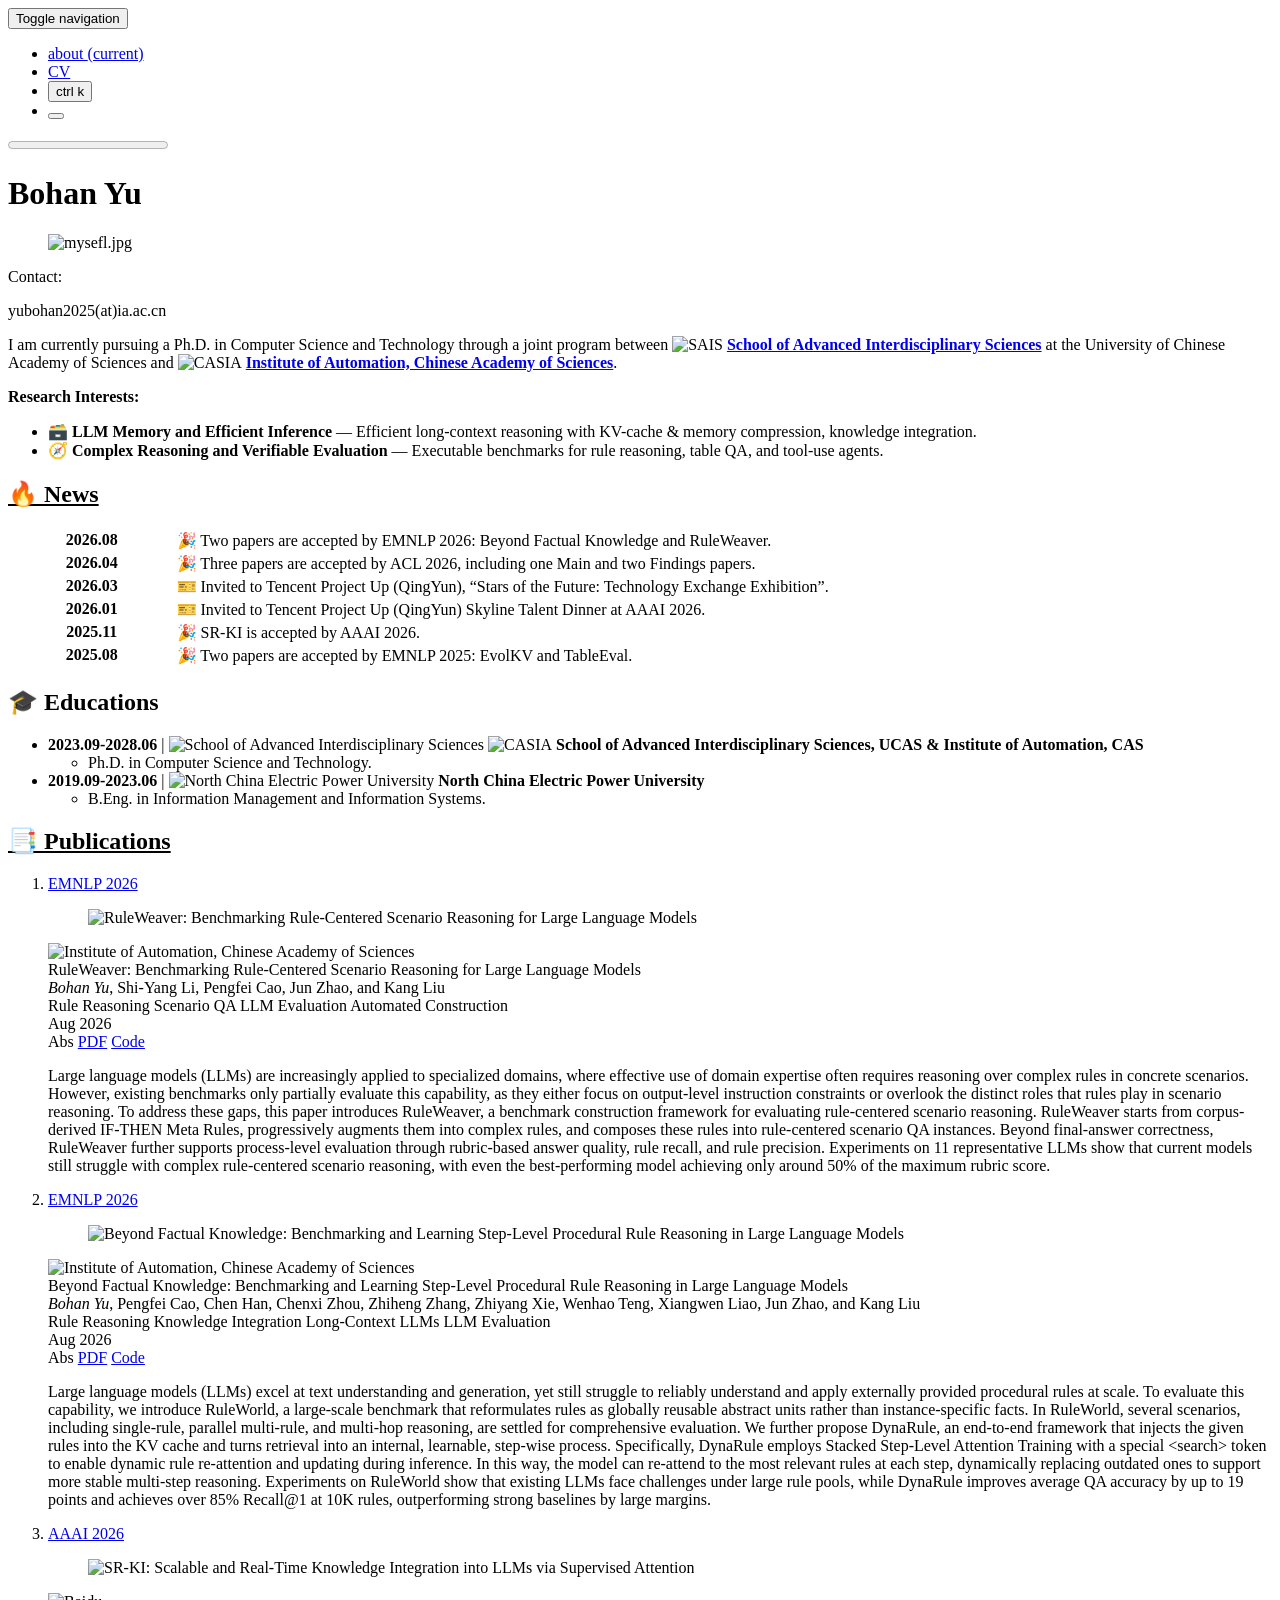
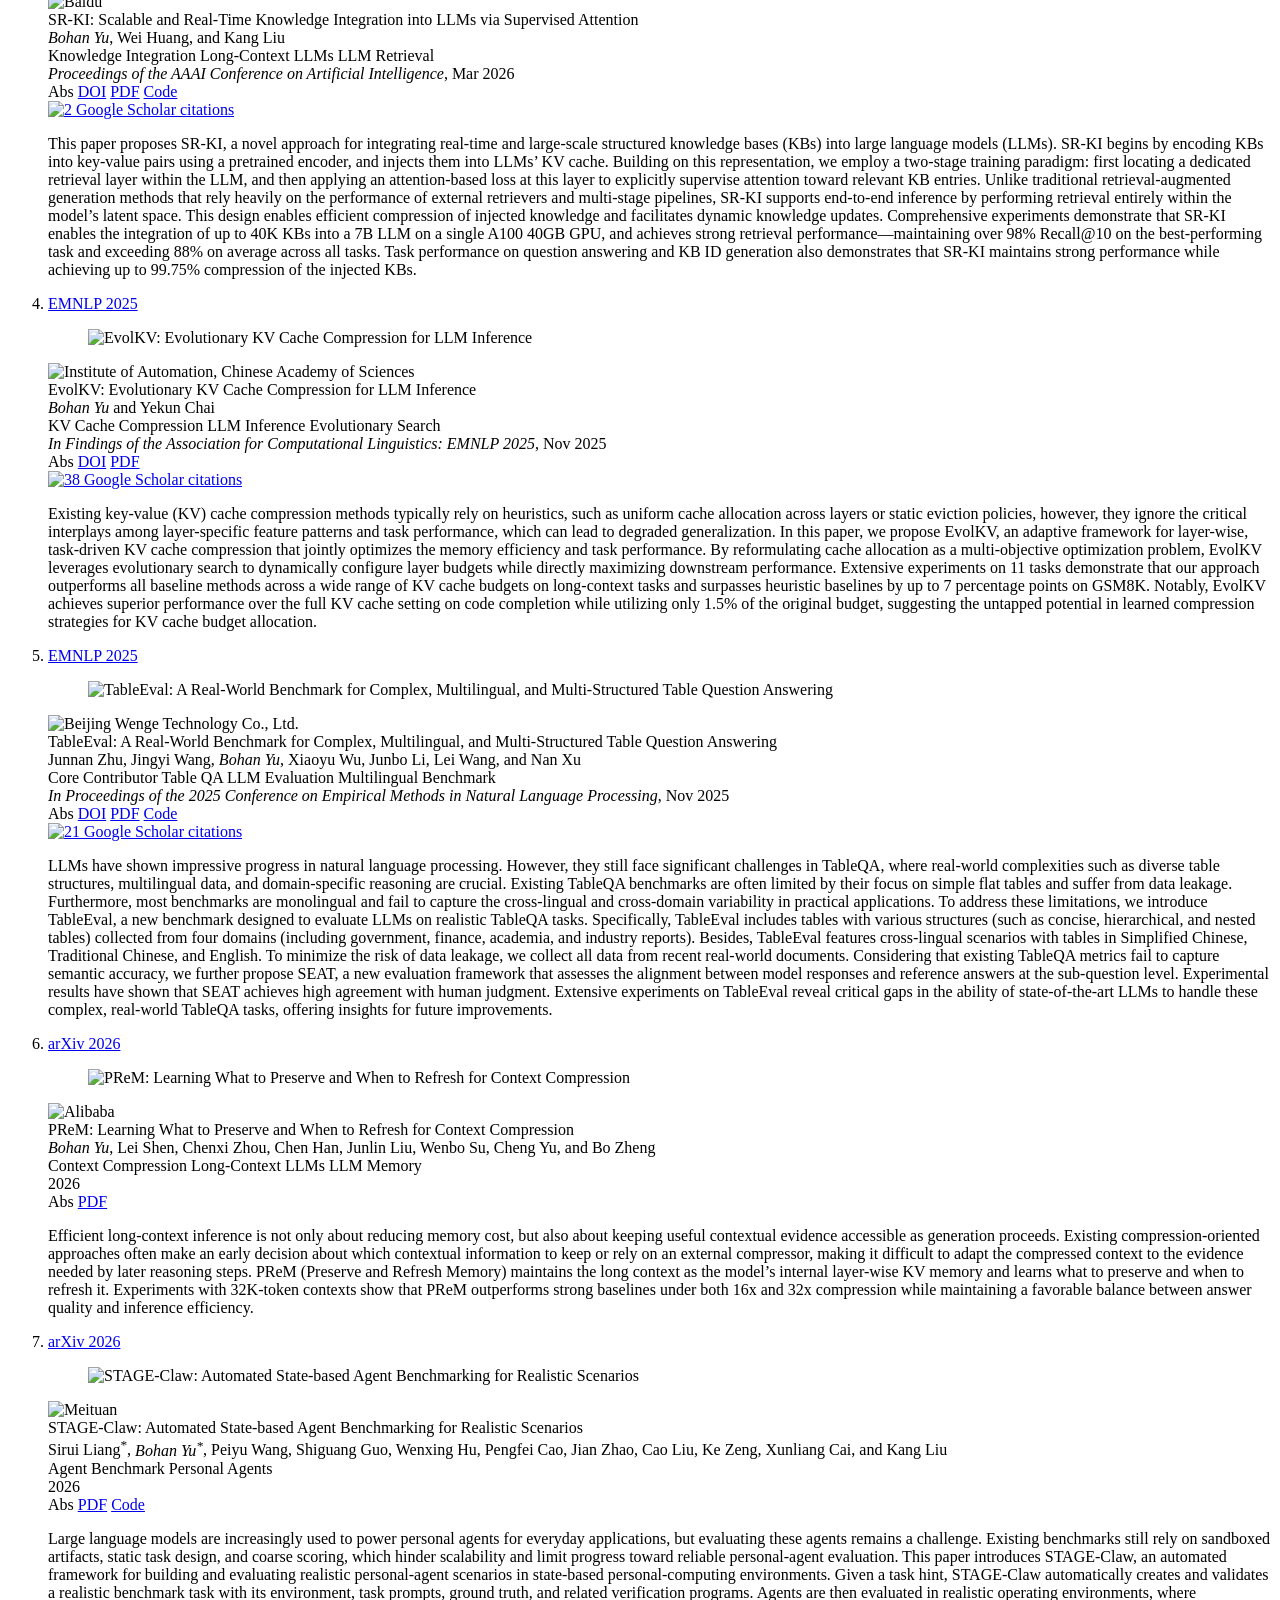
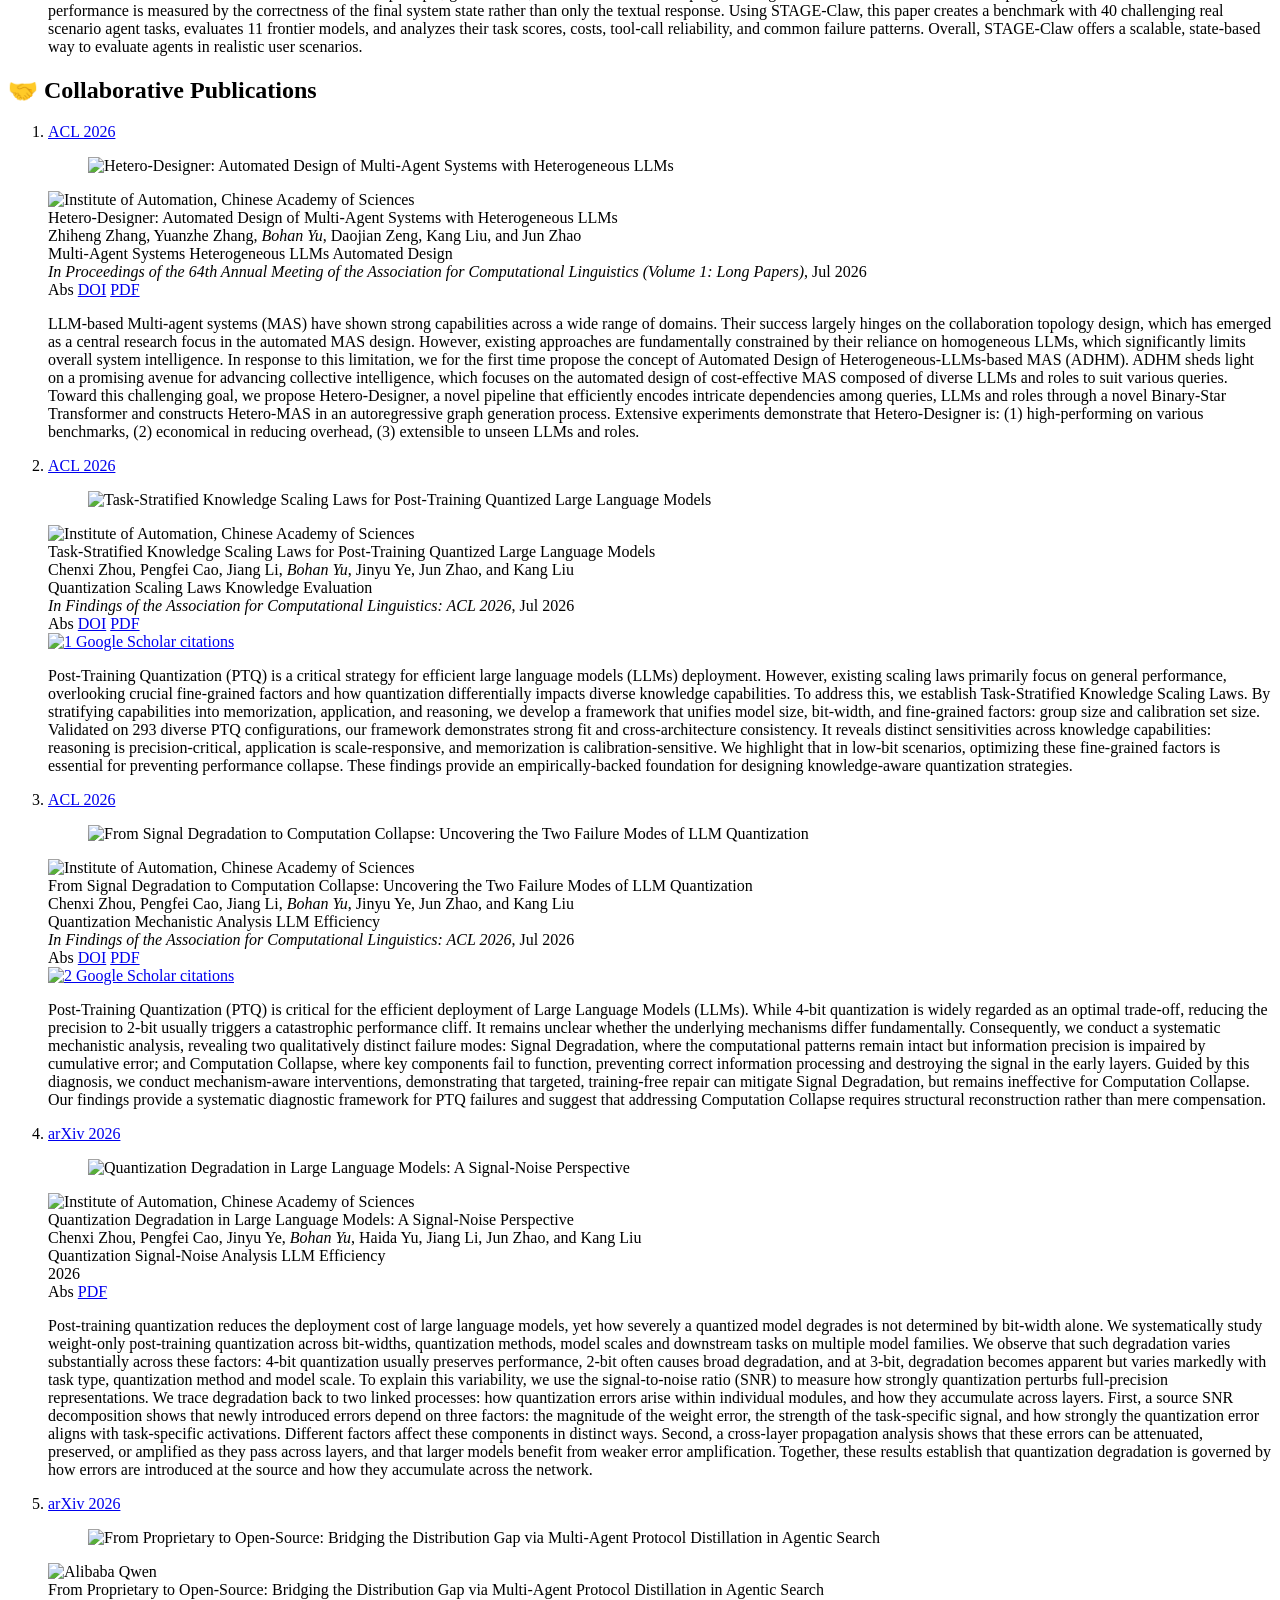
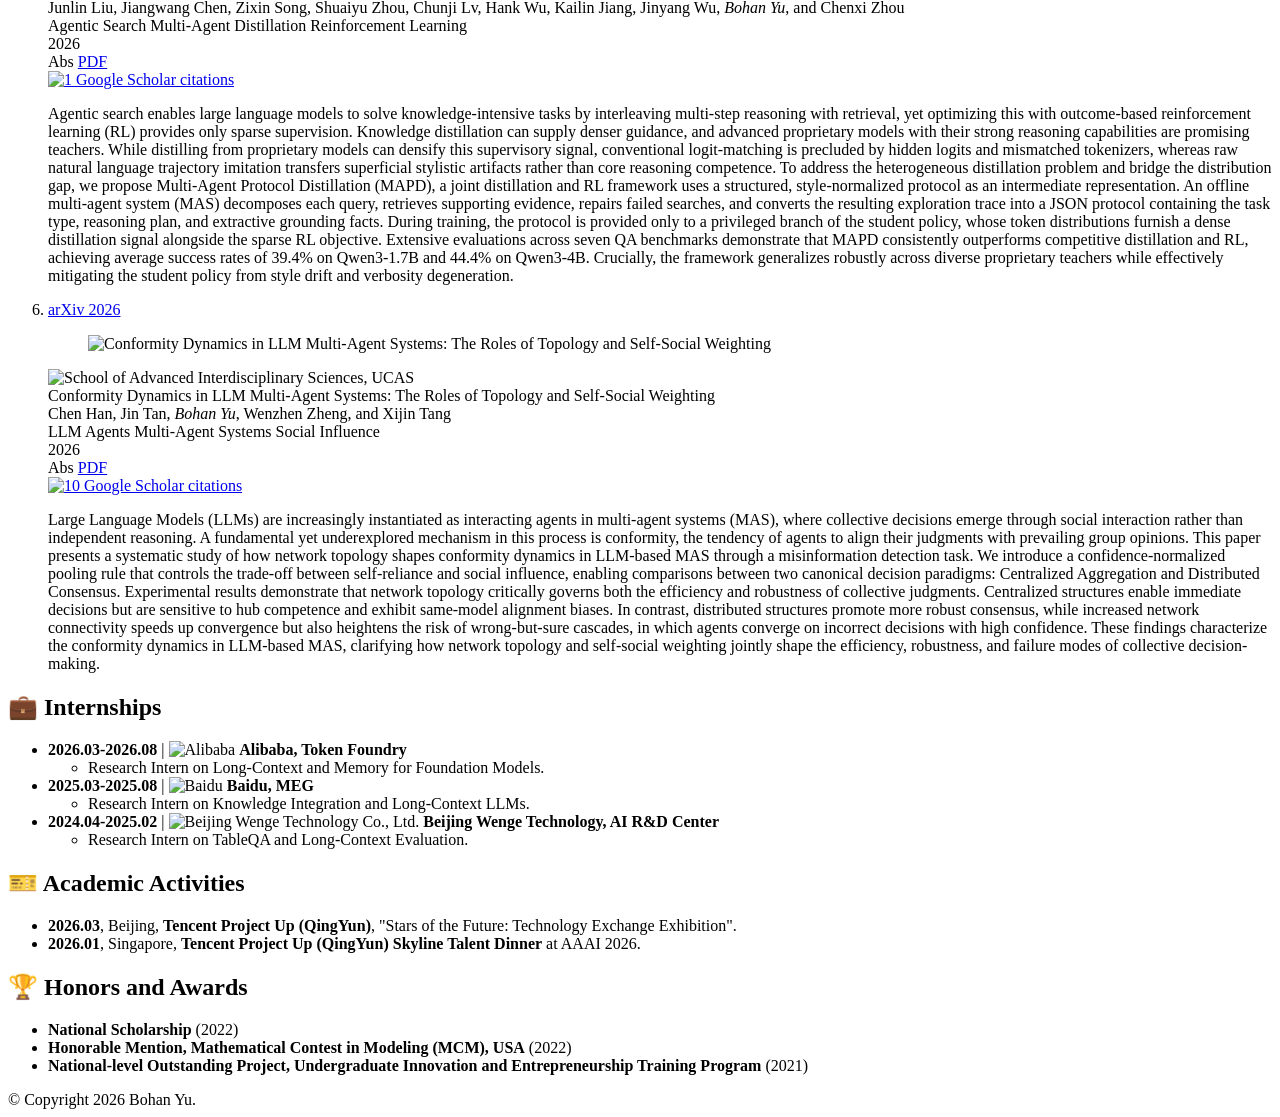
==== index.html @ ad0761c3 "Deploying to gh-pages from @ SharkSpicy-NLP/sharkspicy-nlp.github.io@dc000d9233200dd3668d0b07677f802" ====
<!DOCTYPE html> <html lang="en"> <head> <meta http-equiv="Content-Type" content="text/html; charset=UTF-8"> <meta charset="utf-8"> <meta name="viewport" content="width=device-width, initial-scale=1, shrink-to-fit=no"> <meta http-equiv="X-UA-Compatible" content="IE=edge"> <title> Bohan Yu </title> <meta name="author" content="Bohan Yu"> <meta name="description" content="A simple, whitespace theme for academics. Based on [*folio](https://github.com/bogoli/-folio) design. "> <meta name="keywords" content="jekyll, jekyll-theme, academic-website, portfolio-website"> <meta http-equiv="Content-Security-Policy" content="default-src 'self'; script-src 'self' 'unsafe-inline' https:; style-src 'self' 'unsafe-inline' https:; img-src 'self' data: https:; font-src 'self' data: https:; media-src 'self' https:; frame-src 'self' https:; connect-src 'self' https:;"> <link rel="stylesheet" href="/assets/css/bootstrap.min.css?v=a4b3f509e79c54a512b890d73235ef04"> <link rel="stylesheet" href="https://cdn.jsdelivr.net/npm/mdbootstrap@4.20.0/css/mdb.min.css" integrity="sha256-jpjYvU3G3N6nrrBwXJoVEYI/0zw8htfFnhT9ljN3JJw=" crossorigin="anonymous"> <link defer rel="stylesheet" href="/assets/css/academicons.min.css?v=f0b7046b84e425c55f3463ac249818f5"> <link defer rel="stylesheet" href="/assets/css/scholar-icons.css?v=62b2ac103a88034e6882a5be5f3e2772"> <link defer rel="stylesheet" type="text/css" href="https://fonts.googleapis.com/css?family=Roboto:300,400,500,700|Roboto+Slab:100,300,400,500,700|Material+Icons&amp;display=swap"> <link defer rel="stylesheet" href="/assets/css/jekyll-pygments-themes-github.css?v=591dab5a4e56573bf4ef7fd332894c99" media="" id="highlight_theme_light"> <link rel="shortcut icon" href="data:image/svg+xml,&lt;svg%20xmlns=%22http://www.w3.org/2000/svg%22%20viewBox=%220%200%20100%20100%22&gt;&lt;text%20y=%22.9em%22%20font-size=%2290%22&gt;%F0%9F%98%8B&lt;/text&gt;&lt;/svg&gt;"> <link rel="stylesheet" href="/assets/css/main.css?v=d41d8cd98f00b204e9800998ecf8427e"> <link rel="canonical" href="https://sharkspicy-nlp.github.io/"> <script src="/assets/js/theme.js?v=5fea5159b787642c1bbc1f334d60f883"></script> <link defer rel="stylesheet" href="/assets/css/jekyll-pygments-themes-native.css?v=5847e5ed4a4568527aa6cfab446049ca" media="none" id="highlight_theme_dark"> <script>
    initTheme();
  </script> </head> <body class="fixed-top-nav "> <header> <nav id="navbar" class="navbar navbar-light navbar-expand-sm fixed-top" role="navigation"> <div class="container"> <div class="d-flex align-items-center"> <div class="navbar-brand social mb-0"> <a href="https://github.com/SharkSpicy-NLP" title="GitHub" aria-label="GitHub" target="_blank" rel="noopener noreferrer"> <i class="fa-brands fa-github"></i> </a> <a href="https://scholar.google.com/citations?user=pPLsV2kAAAAJ" title="Google Scholar" aria-label="Google Scholar" target="_blank" rel="noopener noreferrer"> <i class="ai ai-google-scholar"></i> </a> </div> </div> <button class="navbar-toggler collapsed ml-auto" type="button" data-toggle="collapse" data-target="#navbarNav" aria-controls="navbarNav" aria-expanded="false" aria-label="Toggle navigation"> <span class="sr-only">Toggle navigation</span> <span class="icon-bar top-bar"></span> <span class="icon-bar middle-bar"></span> <span class="icon-bar bottom-bar"></span> </button> <div class="collapse navbar-collapse text-right" id="navbarNav"> <ul class="navbar-nav ml-auto flex-nowrap"> <li class="nav-item active"> <a class="nav-link" href="/">about <span class="sr-only">(current)</span> </a> </li> <li class="nav-item "> <a class="nav-link" href="/assets/pdf/example_pdf.pdf">CV </a> </li> <li class="nav-item"> <button id="search-toggle" title="Search" onclick="openSearchModal()"> <span class="nav-link">ctrl k <i class="fa-solid fa-magnifying-glass"></i></span> </button> </li> <li class="toggle-container"> <button id="light-toggle" title="Change theme"> <i class="fa-half-sun-moon" id="light-toggle-system"></i> <i class="fa-solid fa-moon" id="light-toggle-dark"></i> <i class="fa-solid fa-sun" id="light-toggle-light"></i> </button> </li> </ul> </div> </div> </nav> <progress id="progress" value="0"> <div class="progress-container"> <span class="progress-bar"></span> </div> </progress> </header> <div class="container mt-5" role="main"> <div class="post"> <header class="post-header"> <h1 class="post-title"> Bohan Yu </h1> <p class="desc"></p> </header> <article> <div class="profile float-right"> <figure> <picture> <source class="responsive-img-srcset" srcset="/assets/img/mysefl-480.webp 480w,/assets/img/mysefl-800.webp 800w,/assets/img/mysefl-1400.webp 1400w," type="image/webp" sizes="(min-width: 930px) 270.0px, (min-width: 576px) 30vw, 95vw"> <img src="/assets/img/mysefl.jpg?v=556d50c30a5641f40e3f4ea4a4212905" class="img-fluid z-depth-1 rounded-circle" width="100%" height="auto" alt="mysefl.jpg" loading="eager" onerror="this.onerror=null; $('.responsive-img-srcset').remove();"> </source></picture> </figure> <div class="more-info"> <p>Contact:</p> <p>yubohan2025(at)ia.ac.cn</p> </div> </div> <div class="clearfix"> <p>I am currently pursuing a Ph.D. in Computer Science and Technology through a joint program between <img class="inline-org-icon" src="/assets/img/sais.png" alt="SAIS"> <strong><a href="https://sais.ucas.ac.cn/index.php/zh/" rel="external nofollow noopener" target="_blank">School of Advanced Interdisciplinary Sciences</a></strong> at the University of Chinese Academy of Sciences and <img class="inline-org-icon" src="/assets/img/casia.png" alt="CASIA"> <strong><a href="https://ia.cas.cn/" rel="external nofollow noopener" target="_blank">Institute of Automation, Chinese Academy of Sciences</a></strong>.</p> <p><strong>Research Interests:</strong></p> <ul> <li>🗃️ <strong>LLM Memory and Efficient Inference</strong> — Efficient long-context reasoning with KV-cache &amp; memory compression, knowledge integration.</li> <li>🧭 <strong>Complex Reasoning and Verifiable Evaluation</strong> — Executable benchmarks for rule reasoning, table QA, and tool-use agents.</li> </ul> </div> <div class="home-sections"> <section class="home-section"> <h2 class="home-section-title"> <a href="/news/" style="color: inherit">🔥 News</a> </h2> <div class="news"> <div class="table-responsive" style="max-height: 60vw"> <table class="table table-sm table-borderless"> <tr> <th scope="row" style="width: 20%">2026.08</th> <td> 🎉 Two papers are accepted by EMNLP 2026: Beyond Factual Knowledge and RuleWeaver. </td> </tr> <tr> <th scope="row" style="width: 20%">2026.04</th> <td> 🎉 Three papers are accepted by ACL 2026, including one Main and two Findings papers. </td> </tr> <tr> <th scope="row" style="width: 20%">2026.03</th> <td> 🎫 Invited to Tencent Project Up (QingYun), “Stars of the Future: Technology Exchange Exhibition”. </td> </tr> <tr> <th scope="row" style="width: 20%">2026.01</th> <td> 🎫 Invited to Tencent Project Up (QingYun) Skyline Talent Dinner at AAAI 2026. </td> </tr> <tr> <th scope="row" style="width: 20%">2025.11</th> <td> 🎉 SR-KI is accepted by AAAI 2026. </td> </tr> <tr> <th scope="row" style="width: 20%">2025.08</th> <td> 🎉 Two papers are accepted by EMNLP 2025: EvolKV and TableEval. </td> </tr> </table> </div> </div> </section> <section class="home-section"> <h2 class="home-section-title">🎓 Educations</h2> <ul class="home-timeline-list"> <li> <div class="home-timeline-heading"> <strong class="home-timeline-period">2023.09-2028.06</strong> <span class="home-timeline-separator">|</span> <span class="home-inline-icons" aria-label="Institutions"> <img src="/assets/img/sais.png" alt="School of Advanced Interdisciplinary Sciences" title="School of Advanced Interdisciplinary Sciences" width="22" height="22"> <img src="/assets/img/casia.png" alt="CASIA" title="CASIA" width="22" height="22"> </span> <span class="home-timeline-copy"><strong>School of Advanced Interdisciplinary Sciences, UCAS &amp; Institute of Automation, CAS</strong></span> </div> <ul class="home-timeline-details"> <li>Ph.D. in Computer Science and Technology.</li> </ul> </li> <li> <div class="home-timeline-heading"> <strong class="home-timeline-period">2019.09-2023.06</strong> <span class="home-timeline-separator">|</span> <span class="home-inline-icons" aria-label="Institutions"> <img src="/assets/img/North_China_Electric_Power_University_logo.png" alt="North China Electric Power University" title="North China Electric Power University" width="22" height="22"> </span> <span class="home-timeline-copy"><strong>North China Electric Power University</strong></span> </div> <ul class="home-timeline-details"> <li>B.Eng. in Information Management and Information Systems.</li> </ul> </li> </ul> </section> <section class="home-section"> <h2 class="home-section-title"> <a href="/publications/" style="color: inherit">📑 Publications</a> </h2> <div class="publications"> <ol class="bibliography"> <li> <div class="row publication-entry align-items-start"> <div class="col-12 col-md-5 col-lg-4 publication-visual"> <abbr class="publication-venue badge rounded"> <a href="https://aclanthology.org/events/emnlp-2025/" rel="external nofollow noopener" target="_blank">EMNLP 2026</a> </abbr> <div class="publication-preview z-depth-1"> <figure> <picture> <img src="/assets/img/publication_preview/ruleweaver.jpg?v=9b3107bd9741c73cbe0930f78c9bccb8" class="preview" width="100%" height="auto" alt="RuleWeaver: Benchmarking Rule-Centered Scenario Reasoning for Large Language Models" data-zoomable loading="eager" onerror="this.onerror=null; $('.responsive-img-srcset').remove();"> </picture> </figure> </div> </div> <div id="yu2026ruleweaver" class="col-12 col-md-7 col-lg-8 publication-content"> <div class="publication-title-row"> <span class="institution-icons" aria-label="Institutions"> <img src="/assets/img/casia.png" alt="Institute of Automation, Chinese Academy of Sciences" title="Institute of Automation, Chinese Academy of Sciences" width="22" height="22"> </span> <div class="title">RuleWeaver: Benchmarking Rule-Centered Scenario Reasoning for Large Language Models</div> </div> <div class="author"> <em>Bohan Yu</em>, Shi-Yang Li, Pengfei Cao, Jun Zhao, and Kang Liu </div> <div class="publication-tags" aria-label="Research topics"> <span>Rule Reasoning</span> <span>Scenario QA</span> <span>LLM Evaluation</span> <span>Automated Construction</span> </div> <div class="periodical"> Aug 2026 </div> <div class="periodical"> </div> <div class="links"> <a class="abstract btn btn-sm z-depth-0" role="button">Abs</a> <a href="https://arxiv.org/pdf/2608.26832" class="btn btn-sm z-depth-0" role="button" rel="external nofollow noopener" target="_blank">PDF</a> <a href="https://github.com/SharkSpicy-NLP/RuleWeaver" class="btn btn-sm z-depth-0" role="button" rel="external nofollow noopener" target="_blank">Code</a> </div> <div class="abstract hidden"> <p>Large language models (LLMs) are increasingly applied to specialized domains, where effective use of domain expertise often requires reasoning over complex rules in concrete scenarios. However, existing benchmarks only partially evaluate this capability, as they either focus on output-level instruction constraints or overlook the distinct roles that rules play in scenario reasoning. To address these gaps, this paper introduces RuleWeaver, a benchmark construction framework for evaluating rule-centered scenario reasoning. RuleWeaver starts from corpus-derived IF-THEN Meta Rules, progressively augments them into complex rules, and composes these rules into rule-centered scenario QA instances. Beyond final-answer correctness, RuleWeaver further supports process-level evaluation through rubric-based answer quality, rule recall, and rule precision. Experiments on 11 representative LLMs show that current models still struggle with complex rule-centered scenario reasoning, with even the best-performing model achieving only around 50% of the maximum rubric score.</p> </div> </div> </div> </li> <li> <div class="row publication-entry align-items-start"> <div class="col-12 col-md-5 col-lg-4 publication-visual"> <abbr class="publication-venue badge rounded"> <a href="https://aclanthology.org/events/emnlp-2025/" rel="external nofollow noopener" target="_blank">EMNLP 2026</a> </abbr> <div class="publication-preview z-depth-1"> <figure> <picture> <img src="/assets/img/publication_preview/beyond-factual-knowledge.jpg?v=aaa6433152cdb5ea7460f1277fa7bacd" class="preview" width="100%" height="auto" alt="Beyond Factual Knowledge: Benchmarking and Learning Step-Level Procedural Rule Reasoning in Large Language Models" data-zoomable loading="eager" onerror="this.onerror=null; $('.responsive-img-srcset').remove();"> </picture> </figure> </div> </div> <div id="yu2026factualknowledge" class="col-12 col-md-7 col-lg-8 publication-content"> <div class="publication-title-row"> <span class="institution-icons" aria-label="Institutions"> <img src="/assets/img/casia.png" alt="Institute of Automation, Chinese Academy of Sciences" title="Institute of Automation, Chinese Academy of Sciences" width="22" height="22"> </span> <div class="title">Beyond Factual Knowledge: Benchmarking and Learning Step-Level Procedural Rule Reasoning in Large Language Models</div> </div> <div class="author"> <em>Bohan Yu</em>, Pengfei Cao, Chen Han, Chenxi Zhou, Zhiheng Zhang, Zhiyang Xie, Wenhao Teng, Xiangwen Liao, Jun Zhao, and Kang Liu </div> <div class="publication-tags" aria-label="Research topics"> <span>Rule Reasoning</span> <span>Knowledge Integration</span> <span>Long-Context LLMs</span> <span>LLM Evaluation</span> </div> <div class="periodical"> Aug 2026 </div> <div class="periodical"> </div> <div class="links"> <a class="abstract btn btn-sm z-depth-0" role="button">Abs</a> <a href="https://arxiv.org/pdf/2608.22753" class="btn btn-sm z-depth-0" role="button" rel="external nofollow noopener" target="_blank">PDF</a> <a href="https://github.com/SharkSpicy-NLP/Beyond-Factual-Knowledge" class="btn btn-sm z-depth-0" role="button" rel="external nofollow noopener" target="_blank">Code</a> </div> <div class="abstract hidden"> <p>Large language models (LLMs) excel at text understanding and generation, yet still struggle to reliably understand and apply externally provided procedural rules at scale. To evaluate this capability, we introduce RuleWorld, a large-scale benchmark that reformulates rules as globally reusable abstract units rather than instance-specific facts. In RuleWorld, several scenarios, including single-rule, parallel multi-rule, and multi-hop reasoning, are settled for comprehensive evaluation. We further propose DynaRule, an end-to-end framework that injects the given rules into the KV cache and turns retrieval into an internal, learnable, step-wise process. Specifically, DynaRule employs Stacked Step-Level Attention Training with a special &lt;search&gt; token to enable dynamic rule re-attention and updating during inference. In this way, the model can re-attend to the most relevant rules at each step, dynamically replacing outdated ones to support more stable multi-step reasoning. Experiments on RuleWorld show that existing LLMs face challenges under large rule pools, while DynaRule improves average QA accuracy by up to 19 points and achieves over 85% Recall@1 at 10K rules, outperforming strong baselines by large margins.</p> </div> </div> </div> </li> <li> <div class="row publication-entry align-items-start"> <div class="col-12 col-md-5 col-lg-4 publication-visual"> <abbr class="publication-venue badge rounded"> <a href="https://aaai.org/" rel="external nofollow noopener" target="_blank">AAAI 2026</a> </abbr> <div class="publication-preview z-depth-1"> <figure> <picture> <img src="/assets/img/publication_preview/sr-ki.jpg?v=398c72b077c7bb90dbd68809c51f62a7" class="preview" width="100%" height="auto" alt="SR-KI: Scalable and Real-Time Knowledge Integration into LLMs via Supervised Attention" data-zoomable loading="eager" onerror="this.onerror=null; $('.responsive-img-srcset').remove();"> </picture> </figure> </div> </div> <div id="Yu_Huang_Liu_2026" class="col-12 col-md-7 col-lg-8 publication-content"> <div class="publication-title-row"> <span class="institution-icons" aria-label="Institutions"> <img src="/assets/img/institution_icons/baidu.png" alt="Baidu" title="Baidu" width="22" height="22"> </span> <div class="title">SR-KI: Scalable and Real-Time Knowledge Integration into LLMs via Supervised Attention</div> </div> <div class="author"> <em>Bohan Yu</em>, Wei Huang, and Kang Liu </div> <div class="publication-tags" aria-label="Research topics"> <span>Knowledge Integration</span> <span>Long-Context LLMs</span> <span>LLM Retrieval</span> </div> <div class="periodical"> <em>Proceedings of the AAAI Conference on Artificial Intelligence</em>, Mar 2026 </div> <div class="periodical"> </div> <div class="links"> <a class="abstract btn btn-sm z-depth-0" role="button">Abs</a> <a href="https://doi.org/10.1609/aaai.v40i41.40747" class="btn btn-sm z-depth-0" role="button" rel="external nofollow noopener" target="_blank">DOI</a> <a href="https://arxiv.org/pdf/2511.06446" class="btn btn-sm z-depth-0" role="button" rel="external nofollow noopener" target="_blank">PDF</a> <a href="https://github.com/SharkSpicy-NLP/SR-KI" class="btn btn-sm z-depth-0" role="button" rel="external nofollow noopener" target="_blank">Code</a> </div> <div class="badges"> <a href="https://scholar.google.com/citations?view_op=view_citation&amp;hl=en&amp;user=pPLsV2kAAAAJ&amp;citation_for_view=pPLsV2kAAAAJ:UeHWp8X0CEIC" aria-label="Google Scholar link" role="button" rel="external nofollow noopener" target="_blank"> <img src="https://img.shields.io/badge/scholar-2-4285F4?logo=googlescholar&amp;labelColor=beige" alt="2 Google Scholar citations"> </a> </div> <div class="abstract hidden"> <p>This paper proposes SR-KI, a novel approach for integrating real-time and large-scale structured knowledge bases (KBs) into large language models (LLMs). SR-KI begins by encoding KBs into key-value pairs using a pretrained encoder, and injects them into LLMs’ KV cache. Building on this representation, we employ a two-stage training paradigm: first locating a dedicated retrieval layer within the LLM, and then applying an attention-based loss at this layer to explicitly supervise attention toward relevant KB entries. Unlike traditional retrieval-augmented generation methods that rely heavily on the performance of external retrievers and multi-stage pipelines, SR-KI supports end-to-end inference by performing retrieval entirely within the model’s latent space. This design enables efficient compression of injected knowledge and facilitates dynamic knowledge updates. Comprehensive experiments demonstrate that SR-KI enables the integration of up to 40K KBs into a 7B LLM on a single A100 40GB GPU, and achieves strong retrieval performance—maintaining over 98% Recall@10 on the best-performing task and exceeding 88% on average across all tasks. Task performance on question answering and KB ID generation also demonstrates that SR-KI maintains strong performance while achieving up to 99.75% compression of the injected KBs.</p> </div> </div> </div> </li> <li> <div class="row publication-entry align-items-start"> <div class="col-12 col-md-5 col-lg-4 publication-visual"> <abbr class="publication-venue badge rounded"> <a href="https://aclanthology.org/events/emnlp-2025/" rel="external nofollow noopener" target="_blank">EMNLP 2025</a> </abbr> <div class="publication-preview z-depth-1"> <figure> <picture> <img src="/assets/img/publication_preview/evolkv.jpg?v=d4ca87ee07d59414706d93c420d051a5" class="preview" width="100%" height="auto" alt="EvolKV: Evolutionary KV Cache Compression for LLM Inference" data-zoomable loading="eager" onerror="this.onerror=null; $('.responsive-img-srcset').remove();"> </picture> </figure> </div> </div> <div id="yu-chai-2025-evolkv" class="col-12 col-md-7 col-lg-8 publication-content"> <div class="publication-title-row"> <span class="institution-icons" aria-label="Institutions"> <img src="/assets/img/casia.png" alt="Institute of Automation, Chinese Academy of Sciences" title="Institute of Automation, Chinese Academy of Sciences" width="22" height="22"> </span> <div class="title">EvolKV: Evolutionary KV Cache Compression for LLM Inference</div> </div> <div class="author"> <em>Bohan Yu</em> and Yekun Chai </div> <div class="publication-tags" aria-label="Research topics"> <span>KV Cache Compression</span> <span>LLM Inference</span> <span>Evolutionary Search</span> </div> <div class="periodical"> <em>In Findings of the Association for Computational Linguistics: EMNLP 2025</em>, Nov 2025 </div> <div class="periodical"> </div> <div class="links"> <a class="abstract btn btn-sm z-depth-0" role="button">Abs</a> <a href="https://doi.org/10.18653/v1/2025.findings-emnlp.88" class="btn btn-sm z-depth-0" role="button" rel="external nofollow noopener" target="_blank">DOI</a> <a href="https://aclanthology.org/2025.findings-emnlp.88.pdf" class="btn btn-sm z-depth-0" role="button" rel="external nofollow noopener" target="_blank">PDF</a> </div> <div class="badges"> <a href="https://scholar.google.com/citations?view_op=view_citation&amp;hl=en&amp;user=pPLsV2kAAAAJ&amp;citation_for_view=pPLsV2kAAAAJ:qjMakFHDy7sC" aria-label="Google Scholar link" role="button" rel="external nofollow noopener" target="_blank"> <img src="https://img.shields.io/badge/scholar-38-4285F4?logo=googlescholar&amp;labelColor=beige" alt="38 Google Scholar citations"> </a> </div> <div class="abstract hidden"> <p>Existing key-value (KV) cache compression methods typically rely on heuristics, such as uniform cache allocation across layers or static eviction policies, however, they ignore the critical interplays among layer-specific feature patterns and task performance, which can lead to degraded generalization. In this paper, we propose EvolKV, an adaptive framework for layer-wise, task-driven KV cache compression that jointly optimizes the memory efficiency and task performance. By reformulating cache allocation as a multi-objective optimization problem, EvolKV leverages evolutionary search to dynamically configure layer budgets while directly maximizing downstream performance. Extensive experiments on 11 tasks demonstrate that our approach outperforms all baseline methods across a wide range of KV cache budgets on long-context tasks and surpasses heuristic baselines by up to 7 percentage points on GSM8K. Notably, EvolKV achieves superior performance over the full KV cache setting on code completion while utilizing only 1.5% of the original budget, suggesting the untapped potential in learned compression strategies for KV cache budget allocation.</p> </div> </div> </div> </li> <li> <div class="row publication-entry align-items-start"> <div class="col-12 col-md-5 col-lg-4 publication-visual"> <abbr class="publication-venue badge rounded"> <a href="https://aclanthology.org/events/emnlp-2025/" rel="external nofollow noopener" target="_blank">EMNLP 2025</a> </abbr> <div class="publication-preview z-depth-1"> <figure> <picture> <img src="/assets/img/publication_preview/tableeval.jpg?v=60419e03ad6e1f256d47b70a45a43c53" class="preview" width="100%" height="auto" alt="TableEval: A Real-World Benchmark for Complex, Multilingual, and Multi-Structured Table Question Answering" data-zoomable loading="eager" onerror="this.onerror=null; $('.responsive-img-srcset').remove();"> </picture> </figure> </div> </div> <div id="zhu-etal-2025-tableeval" class="col-12 col-md-7 col-lg-8 publication-content"> <div class="publication-title-row"> <span class="institution-icons" aria-label="Institutions"> <img src="/assets/img/institution_icons/wenge.svg" alt="Beijing Wenge Technology Co., Ltd." title="Beijing Wenge Technology Co., Ltd." width="22" height="22"> </span> <div class="title">TableEval: A Real-World Benchmark for Complex, Multilingual, and Multi-Structured Table Question Answering</div> </div> <div class="author"> Junnan Zhu, Jingyi Wang, <em>Bohan Yu</em>, Xiaoyu Wu, Junbo Li, Lei Wang, and Nan Xu </div> <div class="publication-tags" aria-label="Research topics"> <span>Core Contributor</span> <span>Table QA</span> <span>LLM Evaluation</span> <span>Multilingual Benchmark</span> </div> <div class="periodical"> <em>In Proceedings of the 2025 Conference on Empirical Methods in Natural Language Processing</em>, Nov 2025 </div> <div class="periodical"> </div> <div class="links"> <a class="abstract btn btn-sm z-depth-0" role="button">Abs</a> <a href="https://doi.org/10.18653/v1/2025.emnlp-main.363" class="btn btn-sm z-depth-0" role="button" rel="external nofollow noopener" target="_blank">DOI</a> <a href="https://aclanthology.org/2025.emnlp-main.363.pdf" class="btn btn-sm z-depth-0" role="button" rel="external nofollow noopener" target="_blank">PDF</a> <a href="https://github.com/wenge-research/TableEval" class="btn btn-sm z-depth-0" role="button" rel="external nofollow noopener" target="_blank">Code</a> </div> <div class="badges"> <a href="https://scholar.google.com/citations?view_op=view_citation&amp;hl=en&amp;user=pPLsV2kAAAAJ&amp;citation_for_view=pPLsV2kAAAAJ:2osOgNQ5qMEC" aria-label="Google Scholar link" role="button" rel="external nofollow noopener" target="_blank"> <img src="https://img.shields.io/badge/scholar-21-4285F4?logo=googlescholar&amp;labelColor=beige" alt="21 Google Scholar citations"> </a> </div> <div class="abstract hidden"> <p>LLMs have shown impressive progress in natural language processing. However, they still face significant challenges in TableQA, where real-world complexities such as diverse table structures, multilingual data, and domain-specific reasoning are crucial. Existing TableQA benchmarks are often limited by their focus on simple flat tables and suffer from data leakage. Furthermore, most benchmarks are monolingual and fail to capture the cross-lingual and cross-domain variability in practical applications. To address these limitations, we introduce TableEval, a new benchmark designed to evaluate LLMs on realistic TableQA tasks. Specifically, TableEval includes tables with various structures (such as concise, hierarchical, and nested tables) collected from four domains (including government, finance, academia, and industry reports). Besides, TableEval features cross-lingual scenarios with tables in Simplified Chinese, Traditional Chinese, and English. To minimize the risk of data leakage, we collect all data from recent real-world documents. Considering that existing TableQA metrics fail to capture semantic accuracy, we further propose SEAT, a new evaluation framework that assesses the alignment between model responses and reference answers at the sub-question level. Experimental results have shown that SEAT achieves high agreement with human judgment. Extensive experiments on TableEval reveal critical gaps in the ability of state-of-the-art LLMs to handle these complex, real-world TableQA tasks, offering insights for future improvements.</p> </div> </div> </div> </li> <li> <div class="row publication-entry align-items-start"> <div class="col-12 col-md-5 col-lg-4 publication-visual"> <abbr class="publication-venue badge rounded"> <a href="https://arxiv.org/" rel="external nofollow noopener" target="_blank">arXiv 2026</a> </abbr> <div class="publication-preview z-depth-1"> <figure> <picture> <img src="/assets/img/publication_preview/prem.jpg?v=58f657df1bb926f47e7ab3bb26616862" class="preview" width="100%" height="auto" alt="PReM: Learning What to Preserve and When to Refresh for Context Compression" data-zoomable loading="eager" onerror="this.onerror=null; $('.responsive-img-srcset').remove();"> </picture> </figure> </div> </div> <div id="yu2026prem" class="col-12 col-md-7 col-lg-8 publication-content"> <div class="publication-title-row"> <span class="institution-icons" aria-label="Institutions"> <img src="/assets/img/institution_icons/alibaba.svg" alt="Alibaba" title="Alibaba" width="22" height="22"> </span> <div class="title">PReM: Learning What to Preserve and When to Refresh for Context Compression</div> </div> <div class="author"> <em>Bohan Yu</em>, Lei Shen, Chenxi Zhou, Chen Han, Junlin Liu, Wenbo Su, Cheng Yu, and Bo Zheng </div> <div class="publication-tags" aria-label="Research topics"> <span>Context Compression</span> <span>Long-Context LLMs</span> <span>LLM Memory</span> </div> <div class="periodical"> 2026 </div> <div class="periodical"> </div> <div class="links"> <a class="abstract btn btn-sm z-depth-0" role="button">Abs</a> <a href="https://arxiv.org/pdf/2607.14327" class="btn btn-sm z-depth-0" role="button" rel="external nofollow noopener" target="_blank">PDF</a> </div> <div class="abstract hidden"> <p>Efficient long-context inference is not only about reducing memory cost, but also about keeping useful contextual evidence accessible as generation proceeds. Existing compression-oriented approaches often make an early decision about which contextual information to keep or rely on an external compressor, making it difficult to adapt the compressed context to the evidence needed by later reasoning steps. PReM (Preserve and Refresh Memory) maintains the long context as the model’s internal layer-wise KV memory and learns what to preserve and when to refresh it. Experiments with 32K-token contexts show that PReM outperforms strong baselines under both 16x and 32x compression while maintaining a favorable balance between answer quality and inference efficiency.</p> </div> </div> </div> </li> <li> <div class="row publication-entry align-items-start"> <div class="col-12 col-md-5 col-lg-4 publication-visual"> <abbr class="publication-venue badge rounded"> <a href="https://arxiv.org/" rel="external nofollow noopener" target="_blank">arXiv 2026</a> </abbr> <div class="publication-preview z-depth-1"> <figure> <picture> <img src="/assets/img/publication_preview/stage-claw.jpg?v=c22d8235d06c7c472f1a1eb762e3c690" class="preview" width="100%" height="auto" alt="STAGE-Claw: Automated State-based Agent Benchmarking for Realistic Scenarios" data-zoomable loading="eager" onerror="this.onerror=null; $('.responsive-img-srcset').remove();"> </picture> </figure> </div> </div> <div id="liang2026stageclaw" class="col-12 col-md-7 col-lg-8 publication-content"> <div class="publication-title-row"> <span class="institution-icons" aria-label="Institutions"> <img src="/assets/img/institution_icons/meituan.png" alt="Meituan" title="Meituan" width="22" height="22"> </span> <div class="title">STAGE-Claw: Automated State-based Agent Benchmarking for Realistic Scenarios</div> </div> <div class="author"> Sirui Liang<sup>*</sup>, <em>Bohan Yu<sup>*</sup></em>, Peiyu Wang, Shiguang Guo, Wenxing Hu, Pengfei Cao, Jian Zhao, Cao Liu, Ke Zeng, Xunliang Cai, and Kang Liu </div> <div class="publication-tags" aria-label="Research topics"> <span>Agent Benchmark</span> <span>Personal Agents</span> </div> <div class="periodical"> 2026 </div> <div class="periodical"> </div> <div class="links"> <a class="abstract btn btn-sm z-depth-0" role="button">Abs</a> <a href="https://arxiv.org/pdf/2606.10394" class="btn btn-sm z-depth-0" role="button" rel="external nofollow noopener" target="_blank">PDF</a> <a href="https://github.com/LiangThree/STAGE-Claw" class="btn btn-sm z-depth-0" role="button" rel="external nofollow noopener" target="_blank">Code</a> </div> <div class="abstract hidden"> <p>Large language models are increasingly used to power personal agents for everyday applications, but evaluating these agents remains a challenge. Existing benchmarks still rely on sandboxed artifacts, static task design, and coarse scoring, which hinder scalability and limit progress toward reliable personal-agent evaluation. This paper introduces STAGE-Claw, an automated framework for building and evaluating realistic personal-agent scenarios in state-based personal-computing environments. Given a task hint, STAGE-Claw automatically creates and validates a realistic benchmark task with its environment, task prompts, ground truth, and related verification programs. Agents are then evaluated in realistic operating environments, where performance is measured by the correctness of the final system state rather than only the textual response. Using STAGE-Claw, this paper creates a benchmark with 40 challenging real scenario agent tasks, evaluates 11 frontier models, and analyzes their task scores, costs, tool-call reliability, and common failure patterns. Overall, STAGE-Claw offers a scalable, state-based way to evaluate agents in realistic user scenarios.</p> </div> </div> </div> </li> </ol> </div> </section> <section class="home-section"> <h2 class="home-section-title">🤝 Collaborative Publications</h2> <div class="publications"> <ol class="bibliography"> <li> <div class="row publication-entry align-items-start"> <div class="col-12 col-md-5 col-lg-4 publication-visual"> <abbr class="publication-venue badge rounded"> <a href="https://aclanthology.org/events/acl-2026/" rel="external nofollow noopener" target="_blank">ACL 2026</a> </abbr> <div class="publication-preview z-depth-1"> <figure> <picture> <img src="/assets/img/publication_preview/hetero-designer.jpg?v=2c649239d658f15622d84229b1116f9a" class="preview" width="100%" height="auto" alt="Hetero-Designer: Automated Design of Multi-Agent Systems with Heterogeneous LLMs" data-zoomable loading="eager" onerror="this.onerror=null; $('.responsive-img-srcset').remove();"> </picture> </figure> </div> </div> <div id="zhang-etal-2026-hetero" class="col-12 col-md-7 col-lg-8 publication-content"> <div class="publication-title-row"> <span class="institution-icons" aria-label="Institutions"> <img src="/assets/img/casia.png" alt="Institute of Automation, Chinese Academy of Sciences" title="Institute of Automation, Chinese Academy of Sciences" width="22" height="22"> </span> <div class="title">Hetero-Designer: Automated Design of Multi-Agent Systems with Heterogeneous LLMs</div> </div> <div class="author"> Zhiheng Zhang, Yuanzhe Zhang, <em>Bohan Yu</em>, Daojian Zeng, Kang Liu, and Jun Zhao </div> <div class="publication-tags" aria-label="Research topics"> <span>Multi-Agent Systems</span> <span>Heterogeneous LLMs</span> <span>Automated Design</span> </div> <div class="periodical"> <em>In Proceedings of the 64th Annual Meeting of the Association for Computational Linguistics (Volume 1: Long Papers)</em>, Jul 2026 </div> <div class="periodical"> </div> <div class="links"> <a class="abstract btn btn-sm z-depth-0" role="button">Abs</a> <a href="https://doi.org/10.18653/v1/2026.acl-long.1272" class="btn btn-sm z-depth-0" role="button" rel="external nofollow noopener" target="_blank">DOI</a> <a href="https://aclanthology.org/2026.acl-long.1272.pdf" class="btn btn-sm z-depth-0" role="button" rel="external nofollow noopener" target="_blank">PDF</a> </div> <div class="abstract hidden"> <p>LLM-based Multi-agent systems (MAS) have shown strong capabilities across a wide range of domains. Their success largely hinges on the collaboration topology design, which has emerged as a central research focus in the automated MAS design. However, existing approaches are fundamentally constrained by their reliance on homogeneous LLMs, which significantly limits overall system intelligence. In response to this limitation, we for the first time propose the concept of Automated Design of Heterogeneous-LLMs-based MAS (ADHM). ADHM sheds light on a promising avenue for advancing collective intelligence, which focuses on the automated design of cost-effective MAS composed of diverse LLMs and roles to suit various queries. Toward this challenging goal, we propose Hetero-Designer, a novel pipeline that efficiently encodes intricate dependencies among queries, LLMs and roles through a novel Binary-Star Transformer and constructs Hetero-MAS in an autoregressive graph generation process. Extensive experiments demonstrate that Hetero-Designer is: (1) high-performing on various benchmarks, (2) economical in reducing overhead, (3) extensible to unseen LLMs and roles.</p> </div> </div> </div> </li> <li> <div class="row publication-entry align-items-start"> <div class="col-12 col-md-5 col-lg-4 publication-visual"> <abbr class="publication-venue badge rounded"> <a href="https://aclanthology.org/events/acl-2026/" rel="external nofollow noopener" target="_blank">ACL 2026</a> </abbr> <div class="publication-preview z-depth-1"> <figure> <picture> <img src="/assets/img/publication_preview/task-stratified.jpg?v=1b90c5b5f5b8ed7c21c777b2c2fbd29a" class="preview" width="100%" height="auto" alt="Task-Stratified Knowledge Scaling Laws for Post-Training Quantized Large Language Models" data-zoomable loading="eager" onerror="this.onerror=null; $('.responsive-img-srcset').remove();"> </picture> </figure> </div> </div> <div id="zhou-etal-2026-task" class="col-12 col-md-7 col-lg-8 publication-content"> <div class="publication-title-row"> <span class="institution-icons" aria-label="Institutions"> <img src="/assets/img/casia.png" alt="Institute of Automation, Chinese Academy of Sciences" title="Institute of Automation, Chinese Academy of Sciences" width="22" height="22"> </span> <div class="title">Task-Stratified Knowledge Scaling Laws for Post-Training Quantized Large Language Models</div> </div> <div class="author"> Chenxi Zhou, Pengfei Cao, Jiang Li, <em>Bohan Yu</em>, Jinyu Ye, Jun Zhao, and Kang Liu </div> <div class="publication-tags" aria-label="Research topics"> <span>Quantization</span> <span>Scaling Laws</span> <span>Knowledge Evaluation</span> </div> <div class="periodical"> <em>In Findings of the Association for Computational Linguistics: ACL 2026</em>, Jul 2026 </div> <div class="periodical"> </div> <div class="links"> <a class="abstract btn btn-sm z-depth-0" role="button">Abs</a> <a href="https://doi.org/10.18653/v1/2026.findings-acl.1165" class="btn btn-sm z-depth-0" role="button" rel="external nofollow noopener" target="_blank">DOI</a> <a href="https://aclanthology.org/2026.findings-acl.1165.pdf" class="btn btn-sm z-depth-0" role="button" rel="external nofollow noopener" target="_blank">PDF</a> </div> <div class="badges"> <a href="https://scholar.google.com/citations?view_op=view_citation&amp;hl=en&amp;user=pPLsV2kAAAAJ&amp;citation_for_view=pPLsV2kAAAAJ:zYLM7Y9cAGgC" aria-label="Google Scholar link" role="button" rel="external nofollow noopener" target="_blank"> <img src="https://img.shields.io/badge/scholar-1-4285F4?logo=googlescholar&amp;labelColor=beige" alt="1 Google Scholar citations"> </a> </div> <div class="abstract hidden"> <p>Post-Training Quantization (PTQ) is a critical strategy for efficient large language models (LLMs) deployment. However, existing scaling laws primarily focus on general performance, overlooking crucial fine-grained factors and how quantization differentially impacts diverse knowledge capabilities. To address this, we establish Task-Stratified Knowledge Scaling Laws. By stratifying capabilities into memorization, application, and reasoning, we develop a framework that unifies model size, bit-width, and fine-grained factors: group size and calibration set size. Validated on 293 diverse PTQ configurations, our framework demonstrates strong fit and cross-architecture consistency. It reveals distinct sensitivities across knowledge capabilities: reasoning is precision-critical, application is scale-responsive, and memorization is calibration-sensitive. We highlight that in low-bit scenarios, optimizing these fine-grained factors is essential for preventing performance collapse. These findings provide an empirically-backed foundation for designing knowledge-aware quantization strategies.</p> </div> </div> </div> </li> <li> <div class="row publication-entry align-items-start"> <div class="col-12 col-md-5 col-lg-4 publication-visual"> <abbr class="publication-venue badge rounded"> <a href="https://aclanthology.org/events/acl-2026/" rel="external nofollow noopener" target="_blank">ACL 2026</a> </abbr> <div class="publication-preview z-depth-1"> <figure> <picture> <img src="/assets/img/publication_preview/signal-collapse.jpg?v=ad569849a9ad25edec4995e1e0b7fe47" class="preview" width="100%" height="auto" alt="From Signal Degradation to Computation Collapse: Uncovering the Two Failure Modes of LLM Quantization" data-zoomable loading="eager" onerror="this.onerror=null; $('.responsive-img-srcset').remove();"> </picture> </figure> </div> </div> <div id="zhou-etal-2026-signal" class="col-12 col-md-7 col-lg-8 publication-content"> <div class="publication-title-row"> <span class="institution-icons" aria-label="Institutions"> <img src="/assets/img/casia.png" alt="Institute of Automation, Chinese Academy of Sciences" title="Institute of Automation, Chinese Academy of Sciences" width="22" height="22"> </span> <div class="title">From Signal Degradation to Computation Collapse: Uncovering the Two Failure Modes of LLM Quantization</div> </div> <div class="author"> Chenxi Zhou, Pengfei Cao, Jiang Li, <em>Bohan Yu</em>, Jinyu Ye, Jun Zhao, and Kang Liu </div> <div class="publication-tags" aria-label="Research topics"> <span>Quantization</span> <span>Mechanistic Analysis</span> <span>LLM Efficiency</span> </div> <div class="periodical"> <em>In Findings of the Association for Computational Linguistics: ACL 2026</em>, Jul 2026 </div> <div class="periodical"> </div> <div class="links"> <a class="abstract btn btn-sm z-depth-0" role="button">Abs</a> <a href="https://doi.org/10.18653/v1/2026.findings-acl.1162" class="btn btn-sm z-depth-0" role="button" rel="external nofollow noopener" target="_blank">DOI</a> <a href="https://aclanthology.org/2026.findings-acl.1162.pdf" class="btn btn-sm z-depth-0" role="button" rel="external nofollow noopener" target="_blank">PDF</a> </div> <div class="badges"> <a href="https://scholar.google.com/citations?view_op=view_citation&amp;hl=en&amp;user=pPLsV2kAAAAJ&amp;citation_for_view=pPLsV2kAAAAJ:Tyk-4Ss8FVUC" aria-label="Google Scholar link" role="button" rel="external nofollow noopener" target="_blank"> <img src="https://img.shields.io/badge/scholar-2-4285F4?logo=googlescholar&amp;labelColor=beige" alt="2 Google Scholar citations"> </a> </div> <div class="abstract hidden"> <p>Post-Training Quantization (PTQ) is critical for the efficient deployment of Large Language Models (LLMs). While 4-bit quantization is widely regarded as an optimal trade-off, reducing the precision to 2-bit usually triggers a catastrophic performance cliff. It remains unclear whether the underlying mechanisms differ fundamentally. Consequently, we conduct a systematic mechanistic analysis, revealing two qualitatively distinct failure modes: Signal Degradation, where the computational patterns remain intact but information precision is impaired by cumulative error; and Computation Collapse, where key components fail to function, preventing correct information processing and destroying the signal in the early layers. Guided by this diagnosis, we conduct mechanism-aware interventions, demonstrating that targeted, training-free repair can mitigate Signal Degradation, but remains ineffective for Computation Collapse. Our findings provide a systematic diagnostic framework for PTQ failures and suggest that addressing Computation Collapse requires structural reconstruction rather than mere compensation.</p> </div> </div> </div> </li> <li> <div class="row publication-entry align-items-start"> <div class="col-12 col-md-5 col-lg-4 publication-visual"> <abbr class="publication-venue badge rounded"> <a href="https://arxiv.org/" rel="external nofollow noopener" target="_blank">arXiv 2026</a> </abbr> <div class="publication-preview z-depth-1"> <figure> <picture> <img src="/assets/img/publication_preview/quantization-degradation.jpg?v=940cfc43c654bf876522219f0040d4c6" class="preview" width="100%" height="auto" alt="Quantization Degradation in Large Language Models: A Signal-Noise Perspective" data-zoomable loading="eager" onerror="this.onerror=null; $('.responsive-img-srcset').remove();"> </picture> </figure> </div> </div> <div id="zhou2026quantizationdegradation" class="col-12 col-md-7 col-lg-8 publication-content"> <div class="publication-title-row"> <span class="institution-icons" aria-label="Institutions"> <img src="/assets/img/casia.png" alt="Institute of Automation, Chinese Academy of Sciences" title="Institute of Automation, Chinese Academy of Sciences" width="22" height="22"> </span> <div class="title">Quantization Degradation in Large Language Models: A Signal-Noise Perspective</div> </div> <div class="author"> Chenxi Zhou, Pengfei Cao, Jinyu Ye, <em>Bohan Yu</em>, Haida Yu, Jiang Li, Jun Zhao, and Kang Liu </div> <div class="publication-tags" aria-label="Research topics"> <span>Quantization</span> <span>Signal-Noise Analysis</span> <span>LLM Efficiency</span> </div> <div class="periodical"> 2026 </div> <div class="periodical"> </div> <div class="links"> <a class="abstract btn btn-sm z-depth-0" role="button">Abs</a> <a href="https://arxiv.org/pdf/2608.08188" class="btn btn-sm z-depth-0" role="button" rel="external nofollow noopener" target="_blank">PDF</a> </div> <div class="abstract hidden"> <p>Post-training quantization reduces the deployment cost of large language models, yet how severely a quantized model degrades is not determined by bit-width alone. We systematically study weight-only post-training quantization across bit-widths, quantization methods, model scales and downstream tasks on multiple model families. We observe that such degradation varies substantially across these factors: 4-bit quantization usually preserves performance, 2-bit often causes broad degradation, and at 3-bit, degradation becomes apparent but varies markedly with task type, quantization method and model scale. To explain this variability, we use the signal-to-noise ratio (SNR) to measure how strongly quantization perturbs full-precision representations. We trace degradation back to two linked processes: how quantization errors arise within individual modules, and how they accumulate across layers. First, a source SNR decomposition shows that newly introduced errors depend on three factors: the magnitude of the weight error, the strength of the task-specific signal, and how strongly the quantization error aligns with task-specific activations. Different factors affect these components in distinct ways. Second, a cross-layer propagation analysis shows that these errors can be attenuated, preserved, or amplified as they pass across layers, and that larger models benefit from weaker error amplification. Together, these results establish that quantization degradation is governed by how errors are introduced at the source and how they accumulate across the network.</p> </div> </div> </div> </li> <li> <div class="row publication-entry align-items-start"> <div class="col-12 col-md-5 col-lg-4 publication-visual"> <abbr class="publication-venue badge rounded"> <a href="https://arxiv.org/" rel="external nofollow noopener" target="_blank">arXiv 2026</a> </abbr> <div class="publication-preview z-depth-1"> <figure> <picture> <img src="/assets/img/publication_preview/mapd-agentic-search.jpg?v=751cdb0bc16e6b4c90be1c6317f2a7f1" class="preview" width="100%" height="auto" alt="From Proprietary to Open-Source: Bridging the Distribution Gap via Multi-Agent Protocol Distillation in Agentic Search" data-zoomable loading="eager" onerror="this.onerror=null; $('.responsive-img-srcset').remove();"> </picture> </figure> </div> </div> <div id="liu2026proprietaryopensource" class="col-12 col-md-7 col-lg-8 publication-content"> <div class="publication-title-row"> <span class="institution-icons" aria-label="Institutions"> <img src="/assets/img/institution_icons/qwen.svg" alt="Alibaba Qwen" title="Alibaba Qwen" width="22" height="22"> </span> <div class="title">From Proprietary to Open-Source: Bridging the Distribution Gap via Multi-Agent Protocol Distillation in Agentic Search</div> </div> <div class="author"> Junlin Liu, Jiangwang Chen, Zixin Song, Shuaiyu Zhou, Chunji Lv, Hank Wu, Kailin Jiang, Jinyang Wu, <em>Bohan Yu</em>, and Chenxi Zhou </div> <div class="publication-tags" aria-label="Research topics"> <span>Agentic Search</span> <span>Multi-Agent Distillation</span> <span>Reinforcement Learning</span> </div> <div class="periodical"> 2026 </div> <div class="periodical"> </div> <div class="links"> <a class="abstract btn btn-sm z-depth-0" role="button">Abs</a> <a href="https://arxiv.org/pdf/2607.24280" class="btn btn-sm z-depth-0" role="button" rel="external nofollow noopener" target="_blank">PDF</a> </div> <div class="badges"> <a href="https://scholar.google.com/citations?view_op=view_citation&amp;hl=en&amp;user=pPLsV2kAAAAJ&amp;citation_for_view=pPLsV2kAAAAJ:WF5omc3nYNoC" aria-label="Google Scholar link" role="button" rel="external nofollow noopener" target="_blank"> <img src="https://img.shields.io/badge/scholar-1-4285F4?logo=googlescholar&amp;labelColor=beige" alt="1 Google Scholar citations"> </a> </div> <div class="abstract hidden"> <p>Agentic search enables large language models to solve knowledge-intensive tasks by interleaving multi-step reasoning with retrieval, yet optimizing this with outcome-based reinforcement learning (RL) provides only sparse supervision. Knowledge distillation can supply denser guidance, and advanced proprietary models with their strong reasoning capabilities are promising teachers. While distilling from proprietary models can densify this supervisory signal, conventional logit-matching is precluded by hidden logits and mismatched tokenizers, whereas raw natural language trajectory imitation transfers superficial stylistic artifacts rather than core reasoning competence. To address the heterogeneous distillation problem and bridge the distribution gap, we propose Multi-Agent Protocol Distillation (MAPD), a joint distillation and RL framework uses a structured, style-normalized protocol as an intermediate representation. An offline multi-agent system (MAS) decomposes each query, retrieves supporting evidence, repairs failed searches, and converts the resulting exploration trace into a JSON protocol containing the task type, reasoning plan, and extractive grounding facts. During training, the protocol is provided only to a privileged branch of the student policy, whose token distributions furnish a dense distillation signal alongside the sparse RL objective. Extensive evaluations across seven QA benchmarks demonstrate that MAPD consistently outperforms competitive distillation and RL, achieving average success rates of 39.4% on Qwen3-1.7B and 44.4% on Qwen3-4B. Crucially, the framework generalizes robustly across diverse proprietary teachers while effectively mitigating the student policy from style drift and verbosity degeneration.</p> </div> </div> </div> </li> <li> <div class="row publication-entry align-items-start"> <div class="col-12 col-md-5 col-lg-4 publication-visual"> <abbr class="publication-venue badge rounded"> <a href="https://arxiv.org/" rel="external nofollow noopener" target="_blank">arXiv 2026</a> </abbr> <div class="publication-preview z-depth-1"> <figure> <picture> <img src="/assets/img/publication_preview/conformity.jpg?v=6966339ff4fc48f84b65ad2a04a57e0e" class="preview" width="100%" height="auto" alt="Conformity Dynamics in LLM Multi-Agent Systems: The Roles of Topology and Self-Social Weighting" data-zoomable loading="eager" onerror="this.onerror=null; $('.responsive-img-srcset').remove();"> </picture> </figure> </div> </div> <div id="han2026conformitydynamicsllmmultiagent" class="col-12 col-md-7 col-lg-8 publication-content"> <div class="publication-title-row"> <span class="institution-icons" aria-label="Institutions"> <img src="/assets/img/sais.png" alt="School of Advanced Interdisciplinary Sciences, UCAS" title="School of Advanced Interdisciplinary Sciences, UCAS" width="22" height="22"> </span> <div class="title">Conformity Dynamics in LLM Multi-Agent Systems: The Roles of Topology and Self-Social Weighting</div> </div> <div class="author"> Chen Han, Jin Tan, <em>Bohan Yu</em>, Wenzhen Zheng, and Xijin Tang </div> <div class="publication-tags" aria-label="Research topics"> <span>LLM Agents</span> <span>Multi-Agent Systems</span> <span>Social Influence</span> </div> <div class="periodical"> 2026 </div> <div class="periodical"> </div> <div class="links"> <a class="abstract btn btn-sm z-depth-0" role="button">Abs</a> <a href="https://arxiv.org/pdf/2601.05606" class="btn btn-sm z-depth-0" role="button" rel="external nofollow noopener" target="_blank">PDF</a> </div> <div class="badges"> <a href="https://scholar.google.com/citations?view_op=view_citation&amp;hl=en&amp;user=pPLsV2kAAAAJ&amp;citation_for_view=pPLsV2kAAAAJ:IjCSPb-OGe4C" aria-label="Google Scholar link" role="button" rel="external nofollow noopener" target="_blank"> <img src="https://img.shields.io/badge/scholar-10-4285F4?logo=googlescholar&amp;labelColor=beige" alt="10 Google Scholar citations"> </a> </div> <div class="abstract hidden"> <p>Large Language Models (LLMs) are increasingly instantiated as interacting agents in multi-agent systems (MAS), where collective decisions emerge through social interaction rather than independent reasoning. A fundamental yet underexplored mechanism in this process is conformity, the tendency of agents to align their judgments with prevailing group opinions. This paper presents a systematic study of how network topology shapes conformity dynamics in LLM-based MAS through a misinformation detection task. We introduce a confidence-normalized pooling rule that controls the trade-off between self-reliance and social influence, enabling comparisons between two canonical decision paradigms: Centralized Aggregation and Distributed Consensus. Experimental results demonstrate that network topology critically governs both the efficiency and robustness of collective judgments. Centralized structures enable immediate decisions but are sensitive to hub competence and exhibit same-model alignment biases. In contrast, distributed structures promote more robust consensus, while increased network connectivity speeds up convergence but also heightens the risk of wrong-but-sure cascades, in which agents converge on incorrect decisions with high confidence. These findings characterize the conformity dynamics in LLM-based MAS, clarifying how network topology and self-social weighting jointly shape the efficiency, robustness, and failure modes of collective decision-making.</p> </div> </div> </div> </li> </ol> </div> </section> <section class="home-section"> <h2 class="home-section-title">💼 Internships</h2> <ul class="home-timeline-list"> <li> <div class="home-timeline-heading"> <strong class="home-timeline-period">2026.03-2026.08</strong> <span class="home-timeline-separator">|</span> <span class="home-inline-icons" aria-label="Organizations"> <img src="/assets/img/institution_icons/alibaba.svg" alt="Alibaba" title="Alibaba" width="22" height="22"> </span> <span class="home-timeline-copy"><strong>Alibaba, Token Foundry</strong></span> </div> <ul class="home-timeline-details"> <li>Research Intern on Long-Context and Memory for Foundation Models.</li> </ul> </li> <li> <div class="home-timeline-heading"> <strong class="home-timeline-period">2025.03-2025.08</strong> <span class="home-timeline-separator">|</span> <span class="home-inline-icons" aria-label="Organizations"> <img src="/assets/img/institution_icons/baidu.png" alt="Baidu" title="Baidu" width="22" height="22"> </span> <span class="home-timeline-copy"><strong>Baidu, MEG</strong></span> </div> <ul class="home-timeline-details"> <li>Research Intern on Knowledge Integration and Long-Context LLMs.</li> </ul> </li> <li> <div class="home-timeline-heading"> <strong class="home-timeline-period">2024.04-2025.02</strong> <span class="home-timeline-separator">|</span> <span class="home-inline-icons" aria-label="Organizations"> <img src="/assets/img/institution_icons/wenge.svg" alt="Beijing Wenge Technology Co., Ltd." title="Beijing Wenge Technology Co., Ltd." width="22" height="22"> </span> <span class="home-timeline-copy"><strong>Beijing Wenge Technology, AI R&amp;D Center</strong></span> </div> <ul class="home-timeline-details"> <li>Research Intern on TableQA and Long-Context Evaluation.</li> </ul> </li> </ul> </section> <section class="home-section"> <h2 class="home-section-title">🎫 Academic Activities</h2> <ul class="academic-activities-list"> <li> <strong>2026.03</strong>, Beijing, <strong>Tencent Project Up (QingYun)</strong>, "Stars of the Future: Technology Exchange Exhibition". </li> <li> <strong>2026.01</strong>, Singapore, <strong>Tencent Project Up (QingYun) Skyline Talent Dinner</strong> at AAAI 2026. </li> </ul> </section> <section class="home-section"> <h2 class="home-section-title">🏆 Honors and Awards</h2> <ul> <li> <strong>National Scholarship</strong> (2022) </li> <li> <strong>Honorable Mention, Mathematical Contest in Modeling (MCM), USA</strong> (2022) </li> <li> <strong>National-level Outstanding Project, Undergraduate Innovation and Entrepreneurship Training Program</strong> (2021) </li> </ul> </section> </div> </article> </div> </div> <footer class="fixed-bottom" role="contentinfo"> <div class="container mt-0"> © Copyright 2026 Bohan Yu. </div> </footer> <script src="https://cdn.jsdelivr.net/npm/jquery@3.6.0/dist/jquery.min.js" integrity="sha256-/xUj+3OJU5yExlq6GSYGSHk7tPXikynS7ogEvDej/m4=" crossorigin="anonymous"></script> <script src="/assets/js/bootstrap.bundle.min.js"></script> <script src="https://cdn.jsdelivr.net/npm/mdbootstrap@4.20.0/js/mdb.min.js" integrity="sha256-NdbiivsvWt7VYCt6hYNT3h/th9vSTL4EDWeGs5SN3DA=" crossorigin="anonymous"></script> <script defer src="https://cdn.jsdelivr.net/npm/masonry-layout@4.2.2/dist/masonry.pkgd.min.js" integrity="sha256-Nn1q/fx0H7SNLZMQ5Hw5JLaTRZp0yILA/FRexe19VdI=" crossorigin="anonymous"></script> <script defer src="https://cdn.jsdelivr.net/npm/imagesloaded@5.0.0/imagesloaded.pkgd.min.js" integrity="sha256-htrLFfZJ6v5udOG+3kNLINIKh2gvoKqwEhHYfTTMICc=" crossorigin="anonymous"></script> <script defer src="/assets/js/masonry.js?v=a0db7e5d5c70cc3252b3138b0c91dcaf" type="text/javascript"></script> <script defer src="https://cdn.jsdelivr.net/npm/medium-zoom@1.1.0/dist/medium-zoom.min.js" integrity="sha256-ZgMyDAIYDYGxbcpJcfUnYwNevG/xi9OHKaR/8GK+jWc=" crossorigin="anonymous"></script> <script defer src="/assets/js/zoom.js?v=85ddb88934d28b74e78031fd54cf8308"></script> <script src="/assets/js/no_defer.js?v=2781658a0a2b13ed609542042a859126"></script> <script defer src="/assets/js/common.js?v=c15de51d4bb57887caa2c21988d97279"></script> <script defer src="/assets/js/copy_code.js?v=c8a01c11a92744d44b093fc3bda915df" type="text/javascript"></script> <script defer src="/assets/js/jupyter_new_tab.js?v=d9f17b6adc2311cbabd747f4538bb15f"></script> <script async src="https://d1bxh8uas1mnw7.cloudfront.net/assets/embed.js"></script> <script async src="https://badge.dimensions.ai/badge.js"></script> <script defer type="text/javascript" id="MathJax-script" src="https://cdn.jsdelivr.net/npm/mathjax@3.2.2/es5/tex-mml-chtml.js" integrity="sha256-MASABpB4tYktI2Oitl4t+78w/lyA+D7b/s9GEP0JOGI=" crossorigin="anonymous"></script> <script src="/assets/js/mathjax-setup.js?v=a5bb4e6a542c546dd929b24b8b236dfd"></script> <script defer src="https://cdnjs.cloudflare.com/polyfill/v3/polyfill.min.js?features=es6" crossorigin="anonymous"></script> <script defer src="/assets/js/progress-bar.js?v=2f30e0e6801ea8f5036fa66e1ab0a71a" type="text/javascript"></script> <script src="/assets/js/vanilla-back-to-top.min.js?v=f40d453793ff4f64e238e420181a1d17"></script> <script>
    addBackToTop();
  </script> <script type="module" src="/assets/js/search/ninja-keys.min.js?v=a3446f084dcaecc5f75aa1757d087dcf"></script> <ninja-keys hidebreadcrumbs noautoloadmdicons placeholder="Type to start searching"></ninja-keys> <script src="/assets/js/search-setup.js?v=6c304f7b1992d4b60f7a07956e52f04a"></script> <script src="/assets/js/search-data.js"></script> <script src="/assets/js/shortcut-key.js?v=ccc841c459bfc0e64c1c2b5acd10df02"></script> </body> </html>
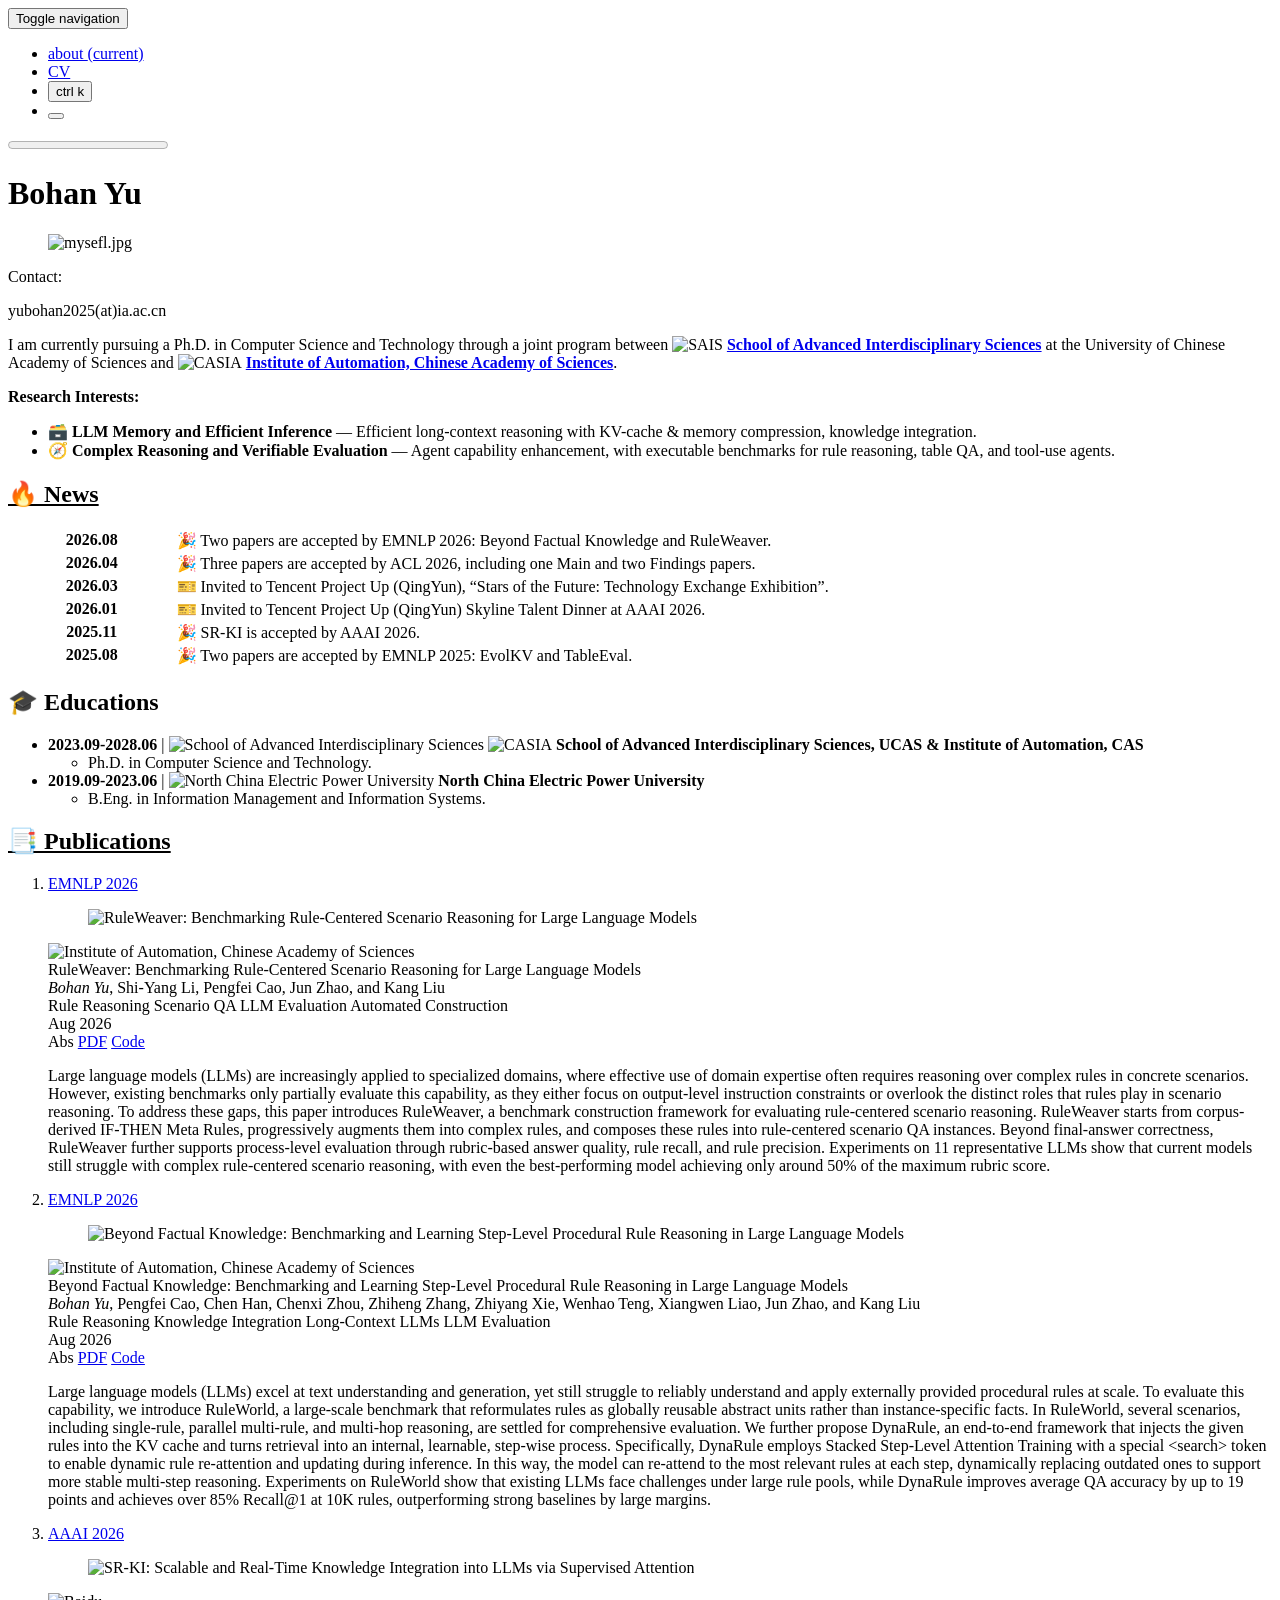
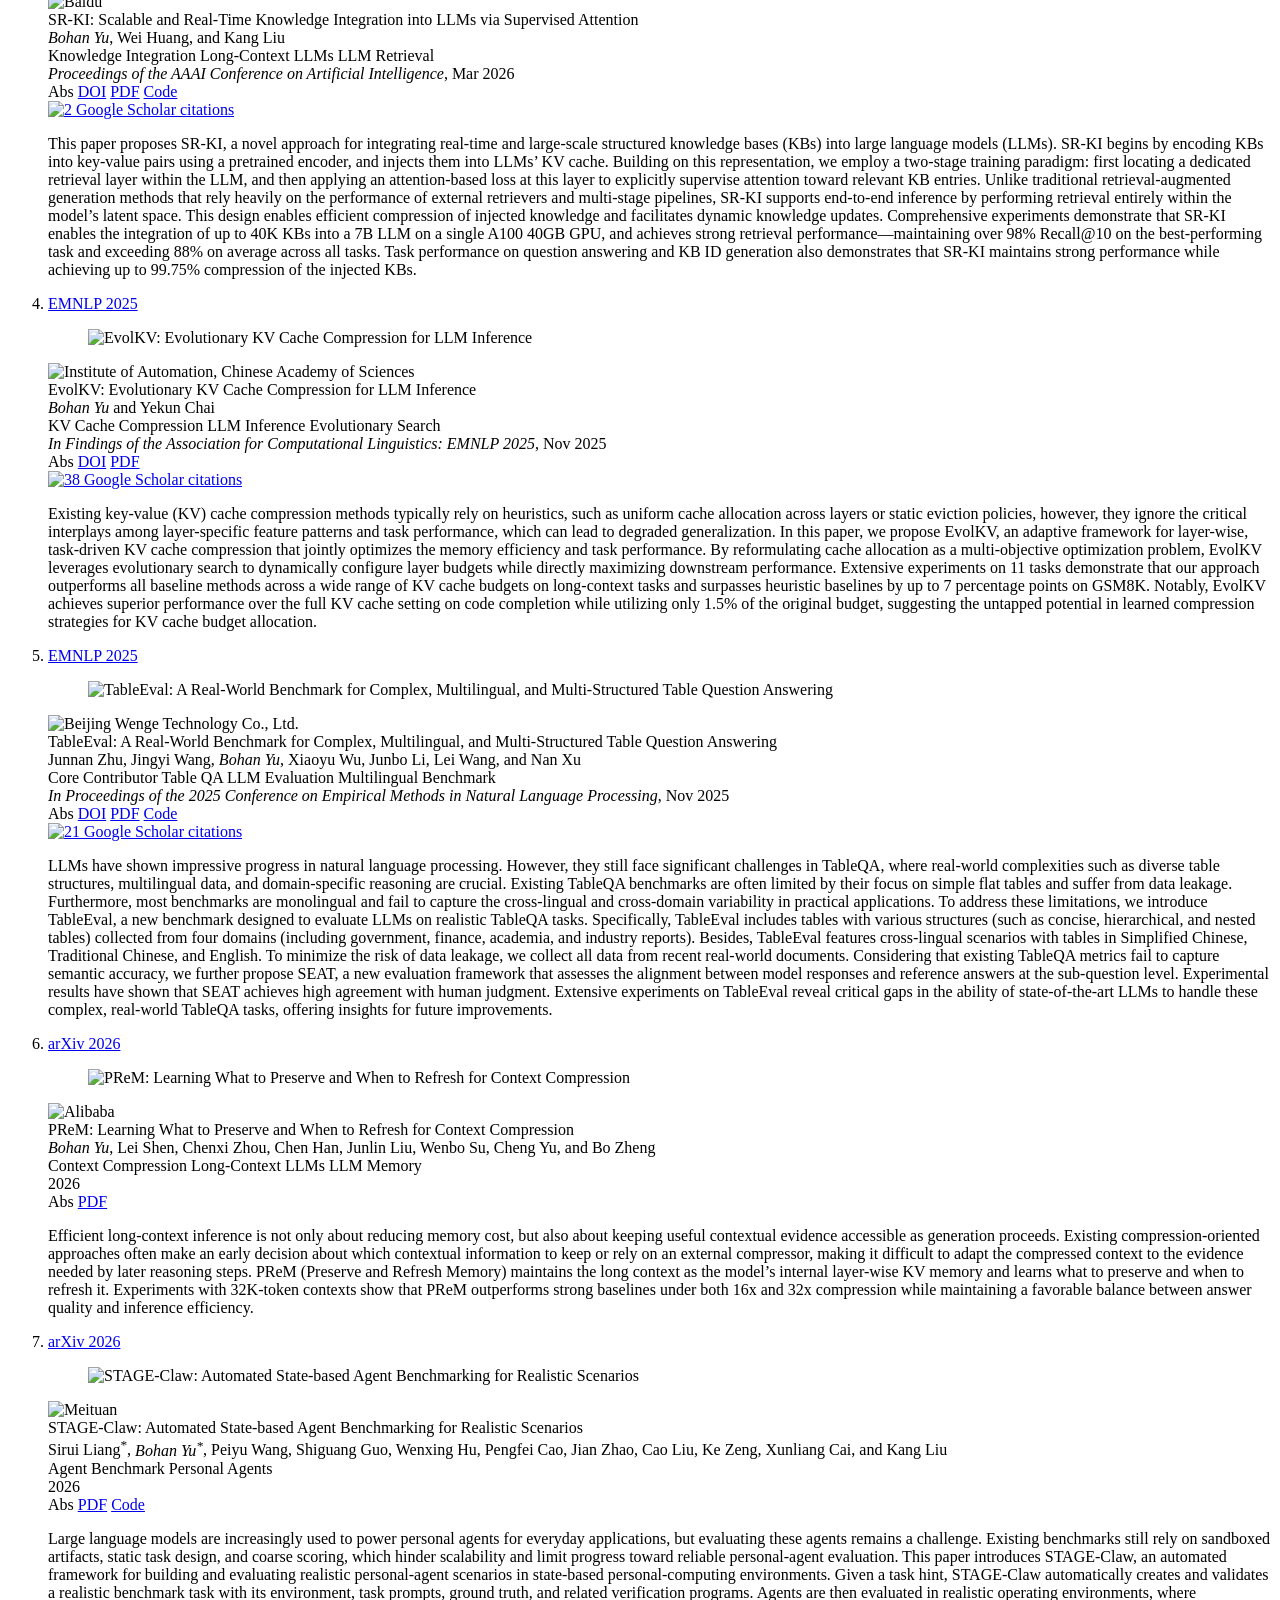
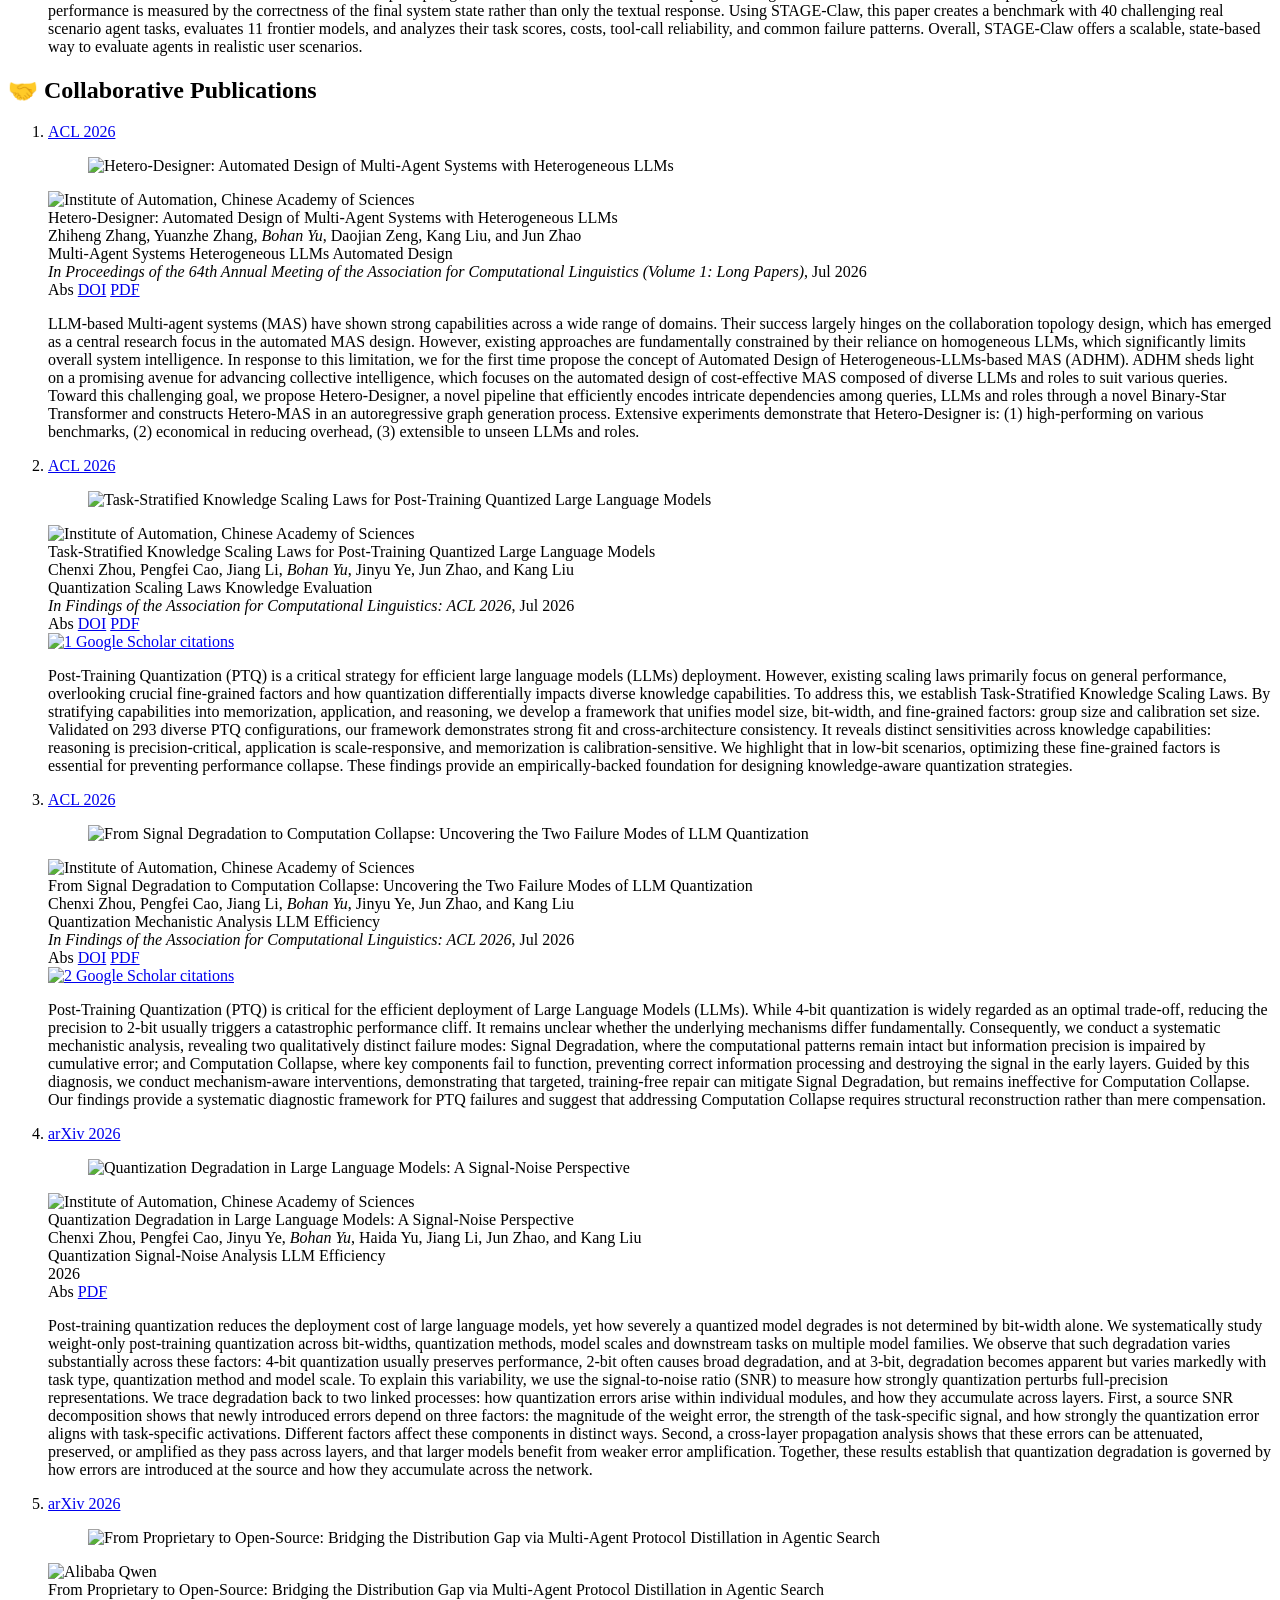
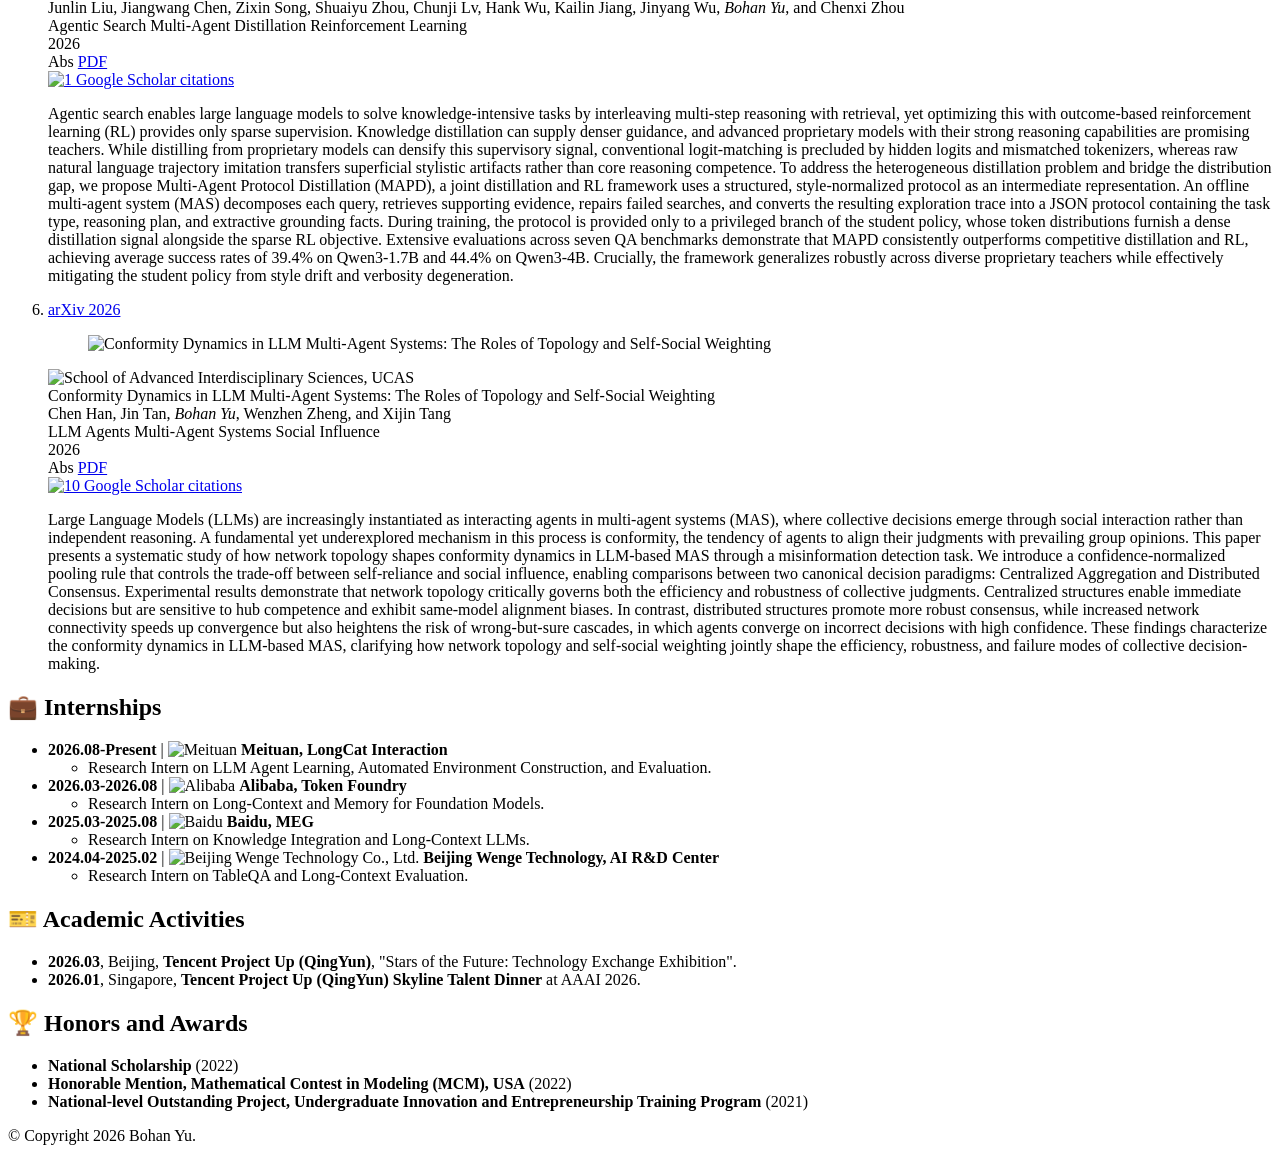
==== commit 86b36426: "Deploying to gh-pages from @ SharkSpicy-NLP/sharkspicy-nlp.github.io@2100f66a29db06b46d467e16fa73a0f" ====
--- a/index.html
+++ b/index.html
@@ -1,5 +1,5 @@
 <!DOCTYPE html> <html lang="en"> <head> <meta http-equiv="Content-Type" content="text/html; charset=UTF-8"> <meta charset="utf-8"> <meta name="viewport" content="width=device-width, initial-scale=1, shrink-to-fit=no"> <meta http-equiv="X-UA-Compatible" content="IE=edge"> <title> Bohan Yu </title> <meta name="author" content="Bohan Yu"> <meta name="description" content="A simple, whitespace theme for academics. Based on [*folio](https://github.com/bogoli/-folio) design. "> <meta name="keywords" content="jekyll, jekyll-theme, academic-website, portfolio-website"> <meta http-equiv="Content-Security-Policy" content="default-src 'self'; script-src 'self' 'unsafe-inline' https:; style-src 'self' 'unsafe-inline' https:; img-src 'self' data: https:; font-src 'self' data: https:; media-src 'self' https:; frame-src 'self' https:; connect-src 'self' https:;"> <link rel="stylesheet" href="/assets/css/bootstrap.min.css?v=a4b3f509e79c54a512b890d73235ef04"> <link rel="stylesheet" href="https://cdn.jsdelivr.net/npm/mdbootstrap@4.20.0/css/mdb.min.css" integrity="sha256-jpjYvU3G3N6nrrBwXJoVEYI/0zw8htfFnhT9ljN3JJw=" crossorigin="anonymous"> <link defer rel="stylesheet" href="/assets/css/academicons.min.css?v=f0b7046b84e425c55f3463ac249818f5"> <link defer rel="stylesheet" href="/assets/css/scholar-icons.css?v=62b2ac103a88034e6882a5be5f3e2772"> <link defer rel="stylesheet" type="text/css" href="https://fonts.googleapis.com/css?family=Roboto:300,400,500,700|Roboto+Slab:100,300,400,500,700|Material+Icons&amp;display=swap"> <link defer rel="stylesheet" href="/assets/css/jekyll-pygments-themes-github.css?v=591dab5a4e56573bf4ef7fd332894c99" media="" id="highlight_theme_light"> <link rel="shortcut icon" href="data:image/svg+xml,&lt;svg%20xmlns=%22http://www.w3.org/2000/svg%22%20viewBox=%220%200%20100%20100%22&gt;&lt;text%20y=%22.9em%22%20font-size=%2290%22&gt;%F0%9F%98%8B&lt;/text&gt;&lt;/svg&gt;"> <link rel="stylesheet" href="/assets/css/main.css?v=d41d8cd98f00b204e9800998ecf8427e"> <link rel="canonical" href="https://sharkspicy-nlp.github.io/"> <script src="/assets/js/theme.js?v=5fea5159b787642c1bbc1f334d60f883"></script> <link defer rel="stylesheet" href="/assets/css/jekyll-pygments-themes-native.css?v=5847e5ed4a4568527aa6cfab446049ca" media="none" id="highlight_theme_dark"> <script>
     initTheme();
-  </script> </head> <body class="fixed-top-nav "> <header> <nav id="navbar" class="navbar navbar-light navbar-expand-sm fixed-top" role="navigation"> <div class="container"> <div class="d-flex align-items-center"> <div class="navbar-brand social mb-0"> <a href="https://github.com/SharkSpicy-NLP" title="GitHub" aria-label="GitHub" target="_blank" rel="noopener noreferrer"> <i class="fa-brands fa-github"></i> </a> <a href="https://scholar.google.com/citations?user=pPLsV2kAAAAJ" title="Google Scholar" aria-label="Google Scholar" target="_blank" rel="noopener noreferrer"> <i class="ai ai-google-scholar"></i> </a> </div> </div> <button class="navbar-toggler collapsed ml-auto" type="button" data-toggle="collapse" data-target="#navbarNav" aria-controls="navbarNav" aria-expanded="false" aria-label="Toggle navigation"> <span class="sr-only">Toggle navigation</span> <span class="icon-bar top-bar"></span> <span class="icon-bar middle-bar"></span> <span class="icon-bar bottom-bar"></span> </button> <div class="collapse navbar-collapse text-right" id="navbarNav"> <ul class="navbar-nav ml-auto flex-nowrap"> <li class="nav-item active"> <a class="nav-link" href="/">about <span class="sr-only">(current)</span> </a> </li> <li class="nav-item "> <a class="nav-link" href="/assets/pdf/example_pdf.pdf">CV </a> </li> <li class="nav-item"> <button id="search-toggle" title="Search" onclick="openSearchModal()"> <span class="nav-link">ctrl k <i class="fa-solid fa-magnifying-glass"></i></span> </button> </li> <li class="toggle-container"> <button id="light-toggle" title="Change theme"> <i class="fa-half-sun-moon" id="light-toggle-system"></i> <i class="fa-solid fa-moon" id="light-toggle-dark"></i> <i class="fa-solid fa-sun" id="light-toggle-light"></i> </button> </li> </ul> </div> </div> </nav> <progress id="progress" value="0"> <div class="progress-container"> <span class="progress-bar"></span> </div> </progress> </header> <div class="container mt-5" role="main"> <div class="post"> <header class="post-header"> <h1 class="post-title"> Bohan Yu </h1> <p class="desc"></p> </header> <article> <div class="profile float-right"> <figure> <picture> <source class="responsive-img-srcset" srcset="/assets/img/mysefl-480.webp 480w,/assets/img/mysefl-800.webp 800w,/assets/img/mysefl-1400.webp 1400w," type="image/webp" sizes="(min-width: 930px) 270.0px, (min-width: 576px) 30vw, 95vw"> <img src="/assets/img/mysefl.jpg?v=556d50c30a5641f40e3f4ea4a4212905" class="img-fluid z-depth-1 rounded-circle" width="100%" height="auto" alt="mysefl.jpg" loading="eager" onerror="this.onerror=null; $('.responsive-img-srcset').remove();"> </source></picture> </figure> <div class="more-info"> <p>Contact:</p> <p>yubohan2025(at)ia.ac.cn</p> </div> </div> <div class="clearfix"> <p>I am currently pursuing a Ph.D. in Computer Science and Technology through a joint program between <img class="inline-org-icon" src="/assets/img/sais.png" alt="SAIS"> <strong><a href="https://sais.ucas.ac.cn/index.php/zh/" rel="external nofollow noopener" target="_blank">School of Advanced Interdisciplinary Sciences</a></strong> at the University of Chinese Academy of Sciences and <img class="inline-org-icon" src="/assets/img/casia.png" alt="CASIA"> <strong><a href="https://ia.cas.cn/" rel="external nofollow noopener" target="_blank">Institute of Automation, Chinese Academy of Sciences</a></strong>.</p> <p><strong>Research Interests:</strong></p> <ul> <li>🗃️ <strong>LLM Memory and Efficient Inference</strong> — Efficient long-context reasoning with KV-cache &amp; memory compression, knowledge integration.</li> <li>🧭 <strong>Complex Reasoning and Verifiable Evaluation</strong> — Executable benchmarks for rule reasoning, table QA, and tool-use agents.</li> </ul> </div> <div class="home-sections"> <section class="home-section"> <h2 class="home-section-title"> <a href="/news/" style="color: inherit">🔥 News</a> </h2> <div class="news"> <div class="table-responsive" style="max-height: 60vw"> <table class="table table-sm table-borderless"> <tr> <th scope="row" style="width: 20%">2026.08</th> <td> 🎉 Two papers are accepted by EMNLP 2026: Beyond Factual Knowledge and RuleWeaver. </td> </tr> <tr> <th scope="row" style="width: 20%">2026.04</th> <td> 🎉 Three papers are accepted by ACL 2026, including one Main and two Findings papers. </td> </tr> <tr> <th scope="row" style="width: 20%">2026.03</th> <td> 🎫 Invited to Tencent Project Up (QingYun), “Stars of the Future: Technology Exchange Exhibition”. </td> </tr> <tr> <th scope="row" style="width: 20%">2026.01</th> <td> 🎫 Invited to Tencent Project Up (QingYun) Skyline Talent Dinner at AAAI 2026. </td> </tr> <tr> <th scope="row" style="width: 20%">2025.11</th> <td> 🎉 SR-KI is accepted by AAAI 2026. </td> </tr> <tr> <th scope="row" style="width: 20%">2025.08</th> <td> 🎉 Two papers are accepted by EMNLP 2025: EvolKV and TableEval. </td> </tr> </table> </div> </div> </section> <section class="home-section"> <h2 class="home-section-title">🎓 Educations</h2> <ul class="home-timeline-list"> <li> <div class="home-timeline-heading"> <strong class="home-timeline-period">2023.09-2028.06</strong> <span class="home-timeline-separator">|</span> <span class="home-inline-icons" aria-label="Institutions"> <img src="/assets/img/sais.png" alt="School of Advanced Interdisciplinary Sciences" title="School of Advanced Interdisciplinary Sciences" width="22" height="22"> <img src="/assets/img/casia.png" alt="CASIA" title="CASIA" width="22" height="22"> </span> <span class="home-timeline-copy"><strong>School of Advanced Interdisciplinary Sciences, UCAS &amp; Institute of Automation, CAS</strong></span> </div> <ul class="home-timeline-details"> <li>Ph.D. in Computer Science and Technology.</li> </ul> </li> <li> <div class="home-timeline-heading"> <strong class="home-timeline-period">2019.09-2023.06</strong> <span class="home-timeline-separator">|</span> <span class="home-inline-icons" aria-label="Institutions"> <img src="/assets/img/North_China_Electric_Power_University_logo.png" alt="North China Electric Power University" title="North China Electric Power University" width="22" height="22"> </span> <span class="home-timeline-copy"><strong>North China Electric Power University</strong></span> </div> <ul class="home-timeline-details"> <li>B.Eng. in Information Management and Information Systems.</li> </ul> </li> </ul> </section> <section class="home-section"> <h2 class="home-section-title"> <a href="/publications/" style="color: inherit">📑 Publications</a> </h2> <div class="publications"> <ol class="bibliography"> <li> <div class="row publication-entry align-items-start"> <div class="col-12 col-md-5 col-lg-4 publication-visual"> <abbr class="publication-venue badge rounded"> <a href="https://aclanthology.org/events/emnlp-2025/" rel="external nofollow noopener" target="_blank">EMNLP 2026</a> </abbr> <div class="publication-preview z-depth-1"> <figure> <picture> <img src="/assets/img/publication_preview/ruleweaver.jpg?v=9b3107bd9741c73cbe0930f78c9bccb8" class="preview" width="100%" height="auto" alt="RuleWeaver: Benchmarking Rule-Centered Scenario Reasoning for Large Language Models" data-zoomable loading="eager" onerror="this.onerror=null; $('.responsive-img-srcset').remove();"> </picture> </figure> </div> </div> <div id="yu2026ruleweaver" class="col-12 col-md-7 col-lg-8 publication-content"> <div class="publication-title-row"> <span class="institution-icons" aria-label="Institutions"> <img src="/assets/img/casia.png" alt="Institute of Automation, Chinese Academy of Sciences" title="Institute of Automation, Chinese Academy of Sciences" width="22" height="22"> </span> <div class="title">RuleWeaver: Benchmarking Rule-Centered Scenario Reasoning for Large Language Models</div> </div> <div class="author"> <em>Bohan Yu</em>, Shi-Yang Li, Pengfei Cao, Jun Zhao, and Kang Liu </div> <div class="publication-tags" aria-label="Research topics"> <span>Rule Reasoning</span> <span>Scenario QA</span> <span>LLM Evaluation</span> <span>Automated Construction</span> </div> <div class="periodical"> Aug 2026 </div> <div class="periodical"> </div> <div class="links"> <a class="abstract btn btn-sm z-depth-0" role="button">Abs</a> <a href="https://arxiv.org/pdf/2608.26832" class="btn btn-sm z-depth-0" role="button" rel="external nofollow noopener" target="_blank">PDF</a> <a href="https://github.com/SharkSpicy-NLP/RuleWeaver" class="btn btn-sm z-depth-0" role="button" rel="external nofollow noopener" target="_blank">Code</a> </div> <div class="abstract hidden"> <p>Large language models (LLMs) are increasingly applied to specialized domains, where effective use of domain expertise often requires reasoning over complex rules in concrete scenarios. However, existing benchmarks only partially evaluate this capability, as they either focus on output-level instruction constraints or overlook the distinct roles that rules play in scenario reasoning. To address these gaps, this paper introduces RuleWeaver, a benchmark construction framework for evaluating rule-centered scenario reasoning. RuleWeaver starts from corpus-derived IF-THEN Meta Rules, progressively augments them into complex rules, and composes these rules into rule-centered scenario QA instances. Beyond final-answer correctness, RuleWeaver further supports process-level evaluation through rubric-based answer quality, rule recall, and rule precision. Experiments on 11 representative LLMs show that current models still struggle with complex rule-centered scenario reasoning, with even the best-performing model achieving only around 50% of the maximum rubric score.</p> </div> </div> </div> </li> <li> <div class="row publication-entry align-items-start"> <div class="col-12 col-md-5 col-lg-4 publication-visual"> <abbr class="publication-venue badge rounded"> <a href="https://aclanthology.org/events/emnlp-2025/" rel="external nofollow noopener" target="_blank">EMNLP 2026</a> </abbr> <div class="publication-preview z-depth-1"> <figure> <picture> <img src="/assets/img/publication_preview/beyond-factual-knowledge.jpg?v=aaa6433152cdb5ea7460f1277fa7bacd" class="preview" width="100%" height="auto" alt="Beyond Factual Knowledge: Benchmarking and Learning Step-Level Procedural Rule Reasoning in Large Language Models" data-zoomable loading="eager" onerror="this.onerror=null; $('.responsive-img-srcset').remove();"> </picture> </figure> </div> </div> <div id="yu2026factualknowledge" class="col-12 col-md-7 col-lg-8 publication-content"> <div class="publication-title-row"> <span class="institution-icons" aria-label="Institutions"> <img src="/assets/img/casia.png" alt="Institute of Automation, Chinese Academy of Sciences" title="Institute of Automation, Chinese Academy of Sciences" width="22" height="22"> </span> <div class="title">Beyond Factual Knowledge: Benchmarking and Learning Step-Level Procedural Rule Reasoning in Large Language Models</div> </div> <div class="author"> <em>Bohan Yu</em>, Pengfei Cao, Chen Han, Chenxi Zhou, Zhiheng Zhang, Zhiyang Xie, Wenhao Teng, Xiangwen Liao, Jun Zhao, and Kang Liu </div> <div class="publication-tags" aria-label="Research topics"> <span>Rule Reasoning</span> <span>Knowledge Integration</span> <span>Long-Context LLMs</span> <span>LLM Evaluation</span> </div> <div class="periodical"> Aug 2026 </div> <div class="periodical"> </div> <div class="links"> <a class="abstract btn btn-sm z-depth-0" role="button">Abs</a> <a href="https://arxiv.org/pdf/2608.22753" class="btn btn-sm z-depth-0" role="button" rel="external nofollow noopener" target="_blank">PDF</a> <a href="https://github.com/SharkSpicy-NLP/Beyond-Factual-Knowledge" class="btn btn-sm z-depth-0" role="button" rel="external nofollow noopener" target="_blank">Code</a> </div> <div class="abstract hidden"> <p>Large language models (LLMs) excel at text understanding and generation, yet still struggle to reliably understand and apply externally provided procedural rules at scale. To evaluate this capability, we introduce RuleWorld, a large-scale benchmark that reformulates rules as globally reusable abstract units rather than instance-specific facts. In RuleWorld, several scenarios, including single-rule, parallel multi-rule, and multi-hop reasoning, are settled for comprehensive evaluation. We further propose DynaRule, an end-to-end framework that injects the given rules into the KV cache and turns retrieval into an internal, learnable, step-wise process. Specifically, DynaRule employs Stacked Step-Level Attention Training with a special &lt;search&gt; token to enable dynamic rule re-attention and updating during inference. In this way, the model can re-attend to the most relevant rules at each step, dynamically replacing outdated ones to support more stable multi-step reasoning. Experiments on RuleWorld show that existing LLMs face challenges under large rule pools, while DynaRule improves average QA accuracy by up to 19 points and achieves over 85% Recall@1 at 10K rules, outperforming strong baselines by large margins.</p> </div> </div> </div> </li> <li> <div class="row publication-entry align-items-start"> <div class="col-12 col-md-5 col-lg-4 publication-visual"> <abbr class="publication-venue badge rounded"> <a href="https://aaai.org/" rel="external nofollow noopener" target="_blank">AAAI 2026</a> </abbr> <div class="publication-preview z-depth-1"> <figure> <picture> <img src="/assets/img/publication_preview/sr-ki.jpg?v=398c72b077c7bb90dbd68809c51f62a7" class="preview" width="100%" height="auto" alt="SR-KI: Scalable and Real-Time Knowledge Integration into LLMs via Supervised Attention" data-zoomable loading="eager" onerror="this.onerror=null; $('.responsive-img-srcset').remove();"> </picture> </figure> </div> </div> <div id="Yu_Huang_Liu_2026" class="col-12 col-md-7 col-lg-8 publication-content"> <div class="publication-title-row"> <span class="institution-icons" aria-label="Institutions"> <img src="/assets/img/institution_icons/baidu.png" alt="Baidu" title="Baidu" width="22" height="22"> </span> <div class="title">SR-KI: Scalable and Real-Time Knowledge Integration into LLMs via Supervised Attention</div> </div> <div class="author"> <em>Bohan Yu</em>, Wei Huang, and Kang Liu </div> <div class="publication-tags" aria-label="Research topics"> <span>Knowledge Integration</span> <span>Long-Context LLMs</span> <span>LLM Retrieval</span> </div> <div class="periodical"> <em>Proceedings of the AAAI Conference on Artificial Intelligence</em>, Mar 2026 </div> <div class="periodical"> </div> <div class="links"> <a class="abstract btn btn-sm z-depth-0" role="button">Abs</a> <a href="https://doi.org/10.1609/aaai.v40i41.40747" class="btn btn-sm z-depth-0" role="button" rel="external nofollow noopener" target="_blank">DOI</a> <a href="https://arxiv.org/pdf/2511.06446" class="btn btn-sm z-depth-0" role="button" rel="external nofollow noopener" target="_blank">PDF</a> <a href="https://github.com/SharkSpicy-NLP/SR-KI" class="btn btn-sm z-depth-0" role="button" rel="external nofollow noopener" target="_blank">Code</a> </div> <div class="badges"> <a href="https://scholar.google.com/citations?view_op=view_citation&amp;hl=en&amp;user=pPLsV2kAAAAJ&amp;citation_for_view=pPLsV2kAAAAJ:UeHWp8X0CEIC" aria-label="Google Scholar link" role="button" rel="external nofollow noopener" target="_blank"> <img src="https://img.shields.io/badge/scholar-2-4285F4?logo=googlescholar&amp;labelColor=beige" alt="2 Google Scholar citations"> </a> </div> <div class="abstract hidden"> <p>This paper proposes SR-KI, a novel approach for integrating real-time and large-scale structured knowledge bases (KBs) into large language models (LLMs). SR-KI begins by encoding KBs into key-value pairs using a pretrained encoder, and injects them into LLMs’ KV cache. Building on this representation, we employ a two-stage training paradigm: first locating a dedicated retrieval layer within the LLM, and then applying an attention-based loss at this layer to explicitly supervise attention toward relevant KB entries. Unlike traditional retrieval-augmented generation methods that rely heavily on the performance of external retrievers and multi-stage pipelines, SR-KI supports end-to-end inference by performing retrieval entirely within the model’s latent space. This design enables efficient compression of injected knowledge and facilitates dynamic knowledge updates. Comprehensive experiments demonstrate that SR-KI enables the integration of up to 40K KBs into a 7B LLM on a single A100 40GB GPU, and achieves strong retrieval performance—maintaining over 98% Recall@10 on the best-performing task and exceeding 88% on average across all tasks. Task performance on question answering and KB ID generation also demonstrates that SR-KI maintains strong performance while achieving up to 99.75% compression of the injected KBs.</p> </div> </div> </div> </li> <li> <div class="row publication-entry align-items-start"> <div class="col-12 col-md-5 col-lg-4 publication-visual"> <abbr class="publication-venue badge rounded"> <a href="https://aclanthology.org/events/emnlp-2025/" rel="external nofollow noopener" target="_blank">EMNLP 2025</a> </abbr> <div class="publication-preview z-depth-1"> <figure> <picture> <img src="/assets/img/publication_preview/evolkv.jpg?v=d4ca87ee07d59414706d93c420d051a5" class="preview" width="100%" height="auto" alt="EvolKV: Evolutionary KV Cache Compression for LLM Inference" data-zoomable loading="eager" onerror="this.onerror=null; $('.responsive-img-srcset').remove();"> </picture> </figure> </div> </div> <div id="yu-chai-2025-evolkv" class="col-12 col-md-7 col-lg-8 publication-content"> <div class="publication-title-row"> <span class="institution-icons" aria-label="Institutions"> <img src="/assets/img/casia.png" alt="Institute of Automation, Chinese Academy of Sciences" title="Institute of Automation, Chinese Academy of Sciences" width="22" height="22"> </span> <div class="title">EvolKV: Evolutionary KV Cache Compression for LLM Inference</div> </div> <div class="author"> <em>Bohan Yu</em> and Yekun Chai </div> <div class="publication-tags" aria-label="Research topics"> <span>KV Cache Compression</span> <span>LLM Inference</span> <span>Evolutionary Search</span> </div> <div class="periodical"> <em>In Findings of the Association for Computational Linguistics: EMNLP 2025</em>, Nov 2025 </div> <div class="periodical"> </div> <div class="links"> <a class="abstract btn btn-sm z-depth-0" role="button">Abs</a> <a href="https://doi.org/10.18653/v1/2025.findings-emnlp.88" class="btn btn-sm z-depth-0" role="button" rel="external nofollow noopener" target="_blank">DOI</a> <a href="https://aclanthology.org/2025.findings-emnlp.88.pdf" class="btn btn-sm z-depth-0" role="button" rel="external nofollow noopener" target="_blank">PDF</a> </div> <div class="badges"> <a href="https://scholar.google.com/citations?view_op=view_citation&amp;hl=en&amp;user=pPLsV2kAAAAJ&amp;citation_for_view=pPLsV2kAAAAJ:qjMakFHDy7sC" aria-label="Google Scholar link" role="button" rel="external nofollow noopener" target="_blank"> <img src="https://img.shields.io/badge/scholar-38-4285F4?logo=googlescholar&amp;labelColor=beige" alt="38 Google Scholar citations"> </a> </div> <div class="abstract hidden"> <p>Existing key-value (KV) cache compression methods typically rely on heuristics, such as uniform cache allocation across layers or static eviction policies, however, they ignore the critical interplays among layer-specific feature patterns and task performance, which can lead to degraded generalization. In this paper, we propose EvolKV, an adaptive framework for layer-wise, task-driven KV cache compression that jointly optimizes the memory efficiency and task performance. By reformulating cache allocation as a multi-objective optimization problem, EvolKV leverages evolutionary search to dynamically configure layer budgets while directly maximizing downstream performance. Extensive experiments on 11 tasks demonstrate that our approach outperforms all baseline methods across a wide range of KV cache budgets on long-context tasks and surpasses heuristic baselines by up to 7 percentage points on GSM8K. Notably, EvolKV achieves superior performance over the full KV cache setting on code completion while utilizing only 1.5% of the original budget, suggesting the untapped potential in learned compression strategies for KV cache budget allocation.</p> </div> </div> </div> </li> <li> <div class="row publication-entry align-items-start"> <div class="col-12 col-md-5 col-lg-4 publication-visual"> <abbr class="publication-venue badge rounded"> <a href="https://aclanthology.org/events/emnlp-2025/" rel="external nofollow noopener" target="_blank">EMNLP 2025</a> </abbr> <div class="publication-preview z-depth-1"> <figure> <picture> <img src="/assets/img/publication_preview/tableeval.jpg?v=60419e03ad6e1f256d47b70a45a43c53" class="preview" width="100%" height="auto" alt="TableEval: A Real-World Benchmark for Complex, Multilingual, and Multi-Structured Table Question Answering" data-zoomable loading="eager" onerror="this.onerror=null; $('.responsive-img-srcset').remove();"> </picture> </figure> </div> </div> <div id="zhu-etal-2025-tableeval" class="col-12 col-md-7 col-lg-8 publication-content"> <div class="publication-title-row"> <span class="institution-icons" aria-label="Institutions"> <img src="/assets/img/institution_icons/wenge.svg" alt="Beijing Wenge Technology Co., Ltd." title="Beijing Wenge Technology Co., Ltd." width="22" height="22"> </span> <div class="title">TableEval: A Real-World Benchmark for Complex, Multilingual, and Multi-Structured Table Question Answering</div> </div> <div class="author"> Junnan Zhu, Jingyi Wang, <em>Bohan Yu</em>, Xiaoyu Wu, Junbo Li, Lei Wang, and Nan Xu </div> <div class="publication-tags" aria-label="Research topics"> <span>Core Contributor</span> <span>Table QA</span> <span>LLM Evaluation</span> <span>Multilingual Benchmark</span> </div> <div class="periodical"> <em>In Proceedings of the 2025 Conference on Empirical Methods in Natural Language Processing</em>, Nov 2025 </div> <div class="periodical"> </div> <div class="links"> <a class="abstract btn btn-sm z-depth-0" role="button">Abs</a> <a href="https://doi.org/10.18653/v1/2025.emnlp-main.363" class="btn btn-sm z-depth-0" role="button" rel="external nofollow noopener" target="_blank">DOI</a> <a href="https://aclanthology.org/2025.emnlp-main.363.pdf" class="btn btn-sm z-depth-0" role="button" rel="external nofollow noopener" target="_blank">PDF</a> <a href="https://github.com/wenge-research/TableEval" class="btn btn-sm z-depth-0" role="button" rel="external nofollow noopener" target="_blank">Code</a> </div> <div class="badges"> <a href="https://scholar.google.com/citations?view_op=view_citation&amp;hl=en&amp;user=pPLsV2kAAAAJ&amp;citation_for_view=pPLsV2kAAAAJ:2osOgNQ5qMEC" aria-label="Google Scholar link" role="button" rel="external nofollow noopener" target="_blank"> <img src="https://img.shields.io/badge/scholar-21-4285F4?logo=googlescholar&amp;labelColor=beige" alt="21 Google Scholar citations"> </a> </div> <div class="abstract hidden"> <p>LLMs have shown impressive progress in natural language processing. However, they still face significant challenges in TableQA, where real-world complexities such as diverse table structures, multilingual data, and domain-specific reasoning are crucial. Existing TableQA benchmarks are often limited by their focus on simple flat tables and suffer from data leakage. Furthermore, most benchmarks are monolingual and fail to capture the cross-lingual and cross-domain variability in practical applications. To address these limitations, we introduce TableEval, a new benchmark designed to evaluate LLMs on realistic TableQA tasks. Specifically, TableEval includes tables with various structures (such as concise, hierarchical, and nested tables) collected from four domains (including government, finance, academia, and industry reports). Besides, TableEval features cross-lingual scenarios with tables in Simplified Chinese, Traditional Chinese, and English. To minimize the risk of data leakage, we collect all data from recent real-world documents. Considering that existing TableQA metrics fail to capture semantic accuracy, we further propose SEAT, a new evaluation framework that assesses the alignment between model responses and reference answers at the sub-question level. Experimental results have shown that SEAT achieves high agreement with human judgment. Extensive experiments on TableEval reveal critical gaps in the ability of state-of-the-art LLMs to handle these complex, real-world TableQA tasks, offering insights for future improvements.</p> </div> </div> </div> </li> <li> <div class="row publication-entry align-items-start"> <div class="col-12 col-md-5 col-lg-4 publication-visual"> <abbr class="publication-venue badge rounded"> <a href="https://arxiv.org/" rel="external nofollow noopener" target="_blank">arXiv 2026</a> </abbr> <div class="publication-preview z-depth-1"> <figure> <picture> <img src="/assets/img/publication_preview/prem.jpg?v=58f657df1bb926f47e7ab3bb26616862" class="preview" width="100%" height="auto" alt="PReM: Learning What to Preserve and When to Refresh for Context Compression" data-zoomable loading="eager" onerror="this.onerror=null; $('.responsive-img-srcset').remove();"> </picture> </figure> </div> </div> <div id="yu2026prem" class="col-12 col-md-7 col-lg-8 publication-content"> <div class="publication-title-row"> <span class="institution-icons" aria-label="Institutions"> <img src="/assets/img/institution_icons/alibaba.svg" alt="Alibaba" title="Alibaba" width="22" height="22"> </span> <div class="title">PReM: Learning What to Preserve and When to Refresh for Context Compression</div> </div> <div class="author"> <em>Bohan Yu</em>, Lei Shen, Chenxi Zhou, Chen Han, Junlin Liu, Wenbo Su, Cheng Yu, and Bo Zheng </div> <div class="publication-tags" aria-label="Research topics"> <span>Context Compression</span> <span>Long-Context LLMs</span> <span>LLM Memory</span> </div> <div class="periodical"> 2026 </div> <div class="periodical"> </div> <div class="links"> <a class="abstract btn btn-sm z-depth-0" role="button">Abs</a> <a href="https://arxiv.org/pdf/2607.14327" class="btn btn-sm z-depth-0" role="button" rel="external nofollow noopener" target="_blank">PDF</a> </div> <div class="abstract hidden"> <p>Efficient long-context inference is not only about reducing memory cost, but also about keeping useful contextual evidence accessible as generation proceeds. Existing compression-oriented approaches often make an early decision about which contextual information to keep or rely on an external compressor, making it difficult to adapt the compressed context to the evidence needed by later reasoning steps. PReM (Preserve and Refresh Memory) maintains the long context as the model’s internal layer-wise KV memory and learns what to preserve and when to refresh it. Experiments with 32K-token contexts show that PReM outperforms strong baselines under both 16x and 32x compression while maintaining a favorable balance between answer quality and inference efficiency.</p> </div> </div> </div> </li> <li> <div class="row publication-entry align-items-start"> <div class="col-12 col-md-5 col-lg-4 publication-visual"> <abbr class="publication-venue badge rounded"> <a href="https://arxiv.org/" rel="external nofollow noopener" target="_blank">arXiv 2026</a> </abbr> <div class="publication-preview z-depth-1"> <figure> <picture> <img src="/assets/img/publication_preview/stage-claw.jpg?v=c22d8235d06c7c472f1a1eb762e3c690" class="preview" width="100%" height="auto" alt="STAGE-Claw: Automated State-based Agent Benchmarking for Realistic Scenarios" data-zoomable loading="eager" onerror="this.onerror=null; $('.responsive-img-srcset').remove();"> </picture> </figure> </div> </div> <div id="liang2026stageclaw" class="col-12 col-md-7 col-lg-8 publication-content"> <div class="publication-title-row"> <span class="institution-icons" aria-label="Institutions"> <img src="/assets/img/institution_icons/meituan.png" alt="Meituan" title="Meituan" width="22" height="22"> </span> <div class="title">STAGE-Claw: Automated State-based Agent Benchmarking for Realistic Scenarios</div> </div> <div class="author"> Sirui Liang<sup>*</sup>, <em>Bohan Yu<sup>*</sup></em>, Peiyu Wang, Shiguang Guo, Wenxing Hu, Pengfei Cao, Jian Zhao, Cao Liu, Ke Zeng, Xunliang Cai, and Kang Liu </div> <div class="publication-tags" aria-label="Research topics"> <span>Agent Benchmark</span> <span>Personal Agents</span> </div> <div class="periodical"> 2026 </div> <div class="periodical"> </div> <div class="links"> <a class="abstract btn btn-sm z-depth-0" role="button">Abs</a> <a href="https://arxiv.org/pdf/2606.10394" class="btn btn-sm z-depth-0" role="button" rel="external nofollow noopener" target="_blank">PDF</a> <a href="https://github.com/LiangThree/STAGE-Claw" class="btn btn-sm z-depth-0" role="button" rel="external nofollow noopener" target="_blank">Code</a> </div> <div class="abstract hidden"> <p>Large language models are increasingly used to power personal agents for everyday applications, but evaluating these agents remains a challenge. Existing benchmarks still rely on sandboxed artifacts, static task design, and coarse scoring, which hinder scalability and limit progress toward reliable personal-agent evaluation. This paper introduces STAGE-Claw, an automated framework for building and evaluating realistic personal-agent scenarios in state-based personal-computing environments. Given a task hint, STAGE-Claw automatically creates and validates a realistic benchmark task with its environment, task prompts, ground truth, and related verification programs. Agents are then evaluated in realistic operating environments, where performance is measured by the correctness of the final system state rather than only the textual response. Using STAGE-Claw, this paper creates a benchmark with 40 challenging real scenario agent tasks, evaluates 11 frontier models, and analyzes their task scores, costs, tool-call reliability, and common failure patterns. Overall, STAGE-Claw offers a scalable, state-based way to evaluate agents in realistic user scenarios.</p> </div> </div> </div> </li> </ol> </div> </section> <section class="home-section"> <h2 class="home-section-title">🤝 Collaborative Publications</h2> <div class="publications"> <ol class="bibliography"> <li> <div class="row publication-entry align-items-start"> <div class="col-12 col-md-5 col-lg-4 publication-visual"> <abbr class="publication-venue badge rounded"> <a href="https://aclanthology.org/events/acl-2026/" rel="external nofollow noopener" target="_blank">ACL 2026</a> </abbr> <div class="publication-preview z-depth-1"> <figure> <picture> <img src="/assets/img/publication_preview/hetero-designer.jpg?v=2c649239d658f15622d84229b1116f9a" class="preview" width="100%" height="auto" alt="Hetero-Designer: Automated Design of Multi-Agent Systems with Heterogeneous LLMs" data-zoomable loading="eager" onerror="this.onerror=null; $('.responsive-img-srcset').remove();"> </picture> </figure> </div> </div> <div id="zhang-etal-2026-hetero" class="col-12 col-md-7 col-lg-8 publication-content"> <div class="publication-title-row"> <span class="institution-icons" aria-label="Institutions"> <img src="/assets/img/casia.png" alt="Institute of Automation, Chinese Academy of Sciences" title="Institute of Automation, Chinese Academy of Sciences" width="22" height="22"> </span> <div class="title">Hetero-Designer: Automated Design of Multi-Agent Systems with Heterogeneous LLMs</div> </div> <div class="author"> Zhiheng Zhang, Yuanzhe Zhang, <em>Bohan Yu</em>, Daojian Zeng, Kang Liu, and Jun Zhao </div> <div class="publication-tags" aria-label="Research topics"> <span>Multi-Agent Systems</span> <span>Heterogeneous LLMs</span> <span>Automated Design</span> </div> <div class="periodical"> <em>In Proceedings of the 64th Annual Meeting of the Association for Computational Linguistics (Volume 1: Long Papers)</em>, Jul 2026 </div> <div class="periodical"> </div> <div class="links"> <a class="abstract btn btn-sm z-depth-0" role="button">Abs</a> <a href="https://doi.org/10.18653/v1/2026.acl-long.1272" class="btn btn-sm z-depth-0" role="button" rel="external nofollow noopener" target="_blank">DOI</a> <a href="https://aclanthology.org/2026.acl-long.1272.pdf" class="btn btn-sm z-depth-0" role="button" rel="external nofollow noopener" target="_blank">PDF</a> </div> <div class="abstract hidden"> <p>LLM-based Multi-agent systems (MAS) have shown strong capabilities across a wide range of domains. Their success largely hinges on the collaboration topology design, which has emerged as a central research focus in the automated MAS design. However, existing approaches are fundamentally constrained by their reliance on homogeneous LLMs, which significantly limits overall system intelligence. In response to this limitation, we for the first time propose the concept of Automated Design of Heterogeneous-LLMs-based MAS (ADHM). ADHM sheds light on a promising avenue for advancing collective intelligence, which focuses on the automated design of cost-effective MAS composed of diverse LLMs and roles to suit various queries. Toward this challenging goal, we propose Hetero-Designer, a novel pipeline that efficiently encodes intricate dependencies among queries, LLMs and roles through a novel Binary-Star Transformer and constructs Hetero-MAS in an autoregressive graph generation process. Extensive experiments demonstrate that Hetero-Designer is: (1) high-performing on various benchmarks, (2) economical in reducing overhead, (3) extensible to unseen LLMs and roles.</p> </div> </div> </div> </li> <li> <div class="row publication-entry align-items-start"> <div class="col-12 col-md-5 col-lg-4 publication-visual"> <abbr class="publication-venue badge rounded"> <a href="https://aclanthology.org/events/acl-2026/" rel="external nofollow noopener" target="_blank">ACL 2026</a> </abbr> <div class="publication-preview z-depth-1"> <figure> <picture> <img src="/assets/img/publication_preview/task-stratified.jpg?v=1b90c5b5f5b8ed7c21c777b2c2fbd29a" class="preview" width="100%" height="auto" alt="Task-Stratified Knowledge Scaling Laws for Post-Training Quantized Large Language Models" data-zoomable loading="eager" onerror="this.onerror=null; $('.responsive-img-srcset').remove();"> </picture> </figure> </div> </div> <div id="zhou-etal-2026-task" class="col-12 col-md-7 col-lg-8 publication-content"> <div class="publication-title-row"> <span class="institution-icons" aria-label="Institutions"> <img src="/assets/img/casia.png" alt="Institute of Automation, Chinese Academy of Sciences" title="Institute of Automation, Chinese Academy of Sciences" width="22" height="22"> </span> <div class="title">Task-Stratified Knowledge Scaling Laws for Post-Training Quantized Large Language Models</div> </div> <div class="author"> Chenxi Zhou, Pengfei Cao, Jiang Li, <em>Bohan Yu</em>, Jinyu Ye, Jun Zhao, and Kang Liu </div> <div class="publication-tags" aria-label="Research topics"> <span>Quantization</span> <span>Scaling Laws</span> <span>Knowledge Evaluation</span> </div> <div class="periodical"> <em>In Findings of the Association for Computational Linguistics: ACL 2026</em>, Jul 2026 </div> <div class="periodical"> </div> <div class="links"> <a class="abstract btn btn-sm z-depth-0" role="button">Abs</a> <a href="https://doi.org/10.18653/v1/2026.findings-acl.1165" class="btn btn-sm z-depth-0" role="button" rel="external nofollow noopener" target="_blank">DOI</a> <a href="https://aclanthology.org/2026.findings-acl.1165.pdf" class="btn btn-sm z-depth-0" role="button" rel="external nofollow noopener" target="_blank">PDF</a> </div> <div class="badges"> <a href="https://scholar.google.com/citations?view_op=view_citation&amp;hl=en&amp;user=pPLsV2kAAAAJ&amp;citation_for_view=pPLsV2kAAAAJ:zYLM7Y9cAGgC" aria-label="Google Scholar link" role="button" rel="external nofollow noopener" target="_blank"> <img src="https://img.shields.io/badge/scholar-1-4285F4?logo=googlescholar&amp;labelColor=beige" alt="1 Google Scholar citations"> </a> </div> <div class="abstract hidden"> <p>Post-Training Quantization (PTQ) is a critical strategy for efficient large language models (LLMs) deployment. However, existing scaling laws primarily focus on general performance, overlooking crucial fine-grained factors and how quantization differentially impacts diverse knowledge capabilities. To address this, we establish Task-Stratified Knowledge Scaling Laws. By stratifying capabilities into memorization, application, and reasoning, we develop a framework that unifies model size, bit-width, and fine-grained factors: group size and calibration set size. Validated on 293 diverse PTQ configurations, our framework demonstrates strong fit and cross-architecture consistency. It reveals distinct sensitivities across knowledge capabilities: reasoning is precision-critical, application is scale-responsive, and memorization is calibration-sensitive. We highlight that in low-bit scenarios, optimizing these fine-grained factors is essential for preventing performance collapse. These findings provide an empirically-backed foundation for designing knowledge-aware quantization strategies.</p> </div> </div> </div> </li> <li> <div class="row publication-entry align-items-start"> <div class="col-12 col-md-5 col-lg-4 publication-visual"> <abbr class="publication-venue badge rounded"> <a href="https://aclanthology.org/events/acl-2026/" rel="external nofollow noopener" target="_blank">ACL 2026</a> </abbr> <div class="publication-preview z-depth-1"> <figure> <picture> <img src="/assets/img/publication_preview/signal-collapse.jpg?v=ad569849a9ad25edec4995e1e0b7fe47" class="preview" width="100%" height="auto" alt="From Signal Degradation to Computation Collapse: Uncovering the Two Failure Modes of LLM Quantization" data-zoomable loading="eager" onerror="this.onerror=null; $('.responsive-img-srcset').remove();"> </picture> </figure> </div> </div> <div id="zhou-etal-2026-signal" class="col-12 col-md-7 col-lg-8 publication-content"> <div class="publication-title-row"> <span class="institution-icons" aria-label="Institutions"> <img src="/assets/img/casia.png" alt="Institute of Automation, Chinese Academy of Sciences" title="Institute of Automation, Chinese Academy of Sciences" width="22" height="22"> </span> <div class="title">From Signal Degradation to Computation Collapse: Uncovering the Two Failure Modes of LLM Quantization</div> </div> <div class="author"> Chenxi Zhou, Pengfei Cao, Jiang Li, <em>Bohan Yu</em>, Jinyu Ye, Jun Zhao, and Kang Liu </div> <div class="publication-tags" aria-label="Research topics"> <span>Quantization</span> <span>Mechanistic Analysis</span> <span>LLM Efficiency</span> </div> <div class="periodical"> <em>In Findings of the Association for Computational Linguistics: ACL 2026</em>, Jul 2026 </div> <div class="periodical"> </div> <div class="links"> <a class="abstract btn btn-sm z-depth-0" role="button">Abs</a> <a href="https://doi.org/10.18653/v1/2026.findings-acl.1162" class="btn btn-sm z-depth-0" role="button" rel="external nofollow noopener" target="_blank">DOI</a> <a href="https://aclanthology.org/2026.findings-acl.1162.pdf" class="btn btn-sm z-depth-0" role="button" rel="external nofollow noopener" target="_blank">PDF</a> </div> <div class="badges"> <a href="https://scholar.google.com/citations?view_op=view_citation&amp;hl=en&amp;user=pPLsV2kAAAAJ&amp;citation_for_view=pPLsV2kAAAAJ:Tyk-4Ss8FVUC" aria-label="Google Scholar link" role="button" rel="external nofollow noopener" target="_blank"> <img src="https://img.shields.io/badge/scholar-2-4285F4?logo=googlescholar&amp;labelColor=beige" alt="2 Google Scholar citations"> </a> </div> <div class="abstract hidden"> <p>Post-Training Quantization (PTQ) is critical for the efficient deployment of Large Language Models (LLMs). While 4-bit quantization is widely regarded as an optimal trade-off, reducing the precision to 2-bit usually triggers a catastrophic performance cliff. It remains unclear whether the underlying mechanisms differ fundamentally. Consequently, we conduct a systematic mechanistic analysis, revealing two qualitatively distinct failure modes: Signal Degradation, where the computational patterns remain intact but information precision is impaired by cumulative error; and Computation Collapse, where key components fail to function, preventing correct information processing and destroying the signal in the early layers. Guided by this diagnosis, we conduct mechanism-aware interventions, demonstrating that targeted, training-free repair can mitigate Signal Degradation, but remains ineffective for Computation Collapse. Our findings provide a systematic diagnostic framework for PTQ failures and suggest that addressing Computation Collapse requires structural reconstruction rather than mere compensation.</p> </div> </div> </div> </li> <li> <div class="row publication-entry align-items-start"> <div class="col-12 col-md-5 col-lg-4 publication-visual"> <abbr class="publication-venue badge rounded"> <a href="https://arxiv.org/" rel="external nofollow noopener" target="_blank">arXiv 2026</a> </abbr> <div class="publication-preview z-depth-1"> <figure> <picture> <img src="/assets/img/publication_preview/quantization-degradation.jpg?v=940cfc43c654bf876522219f0040d4c6" class="preview" width="100%" height="auto" alt="Quantization Degradation in Large Language Models: A Signal-Noise Perspective" data-zoomable loading="eager" onerror="this.onerror=null; $('.responsive-img-srcset').remove();"> </picture> </figure> </div> </div> <div id="zhou2026quantizationdegradation" class="col-12 col-md-7 col-lg-8 publication-content"> <div class="publication-title-row"> <span class="institution-icons" aria-label="Institutions"> <img src="/assets/img/casia.png" alt="Institute of Automation, Chinese Academy of Sciences" title="Institute of Automation, Chinese Academy of Sciences" width="22" height="22"> </span> <div class="title">Quantization Degradation in Large Language Models: A Signal-Noise Perspective</div> </div> <div class="author"> Chenxi Zhou, Pengfei Cao, Jinyu Ye, <em>Bohan Yu</em>, Haida Yu, Jiang Li, Jun Zhao, and Kang Liu </div> <div class="publication-tags" aria-label="Research topics"> <span>Quantization</span> <span>Signal-Noise Analysis</span> <span>LLM Efficiency</span> </div> <div class="periodical"> 2026 </div> <div class="periodical"> </div> <div class="links"> <a class="abstract btn btn-sm z-depth-0" role="button">Abs</a> <a href="https://arxiv.org/pdf/2608.08188" class="btn btn-sm z-depth-0" role="button" rel="external nofollow noopener" target="_blank">PDF</a> </div> <div class="abstract hidden"> <p>Post-training quantization reduces the deployment cost of large language models, yet how severely a quantized model degrades is not determined by bit-width alone. We systematically study weight-only post-training quantization across bit-widths, quantization methods, model scales and downstream tasks on multiple model families. We observe that such degradation varies substantially across these factors: 4-bit quantization usually preserves performance, 2-bit often causes broad degradation, and at 3-bit, degradation becomes apparent but varies markedly with task type, quantization method and model scale. To explain this variability, we use the signal-to-noise ratio (SNR) to measure how strongly quantization perturbs full-precision representations. We trace degradation back to two linked processes: how quantization errors arise within individual modules, and how they accumulate across layers. First, a source SNR decomposition shows that newly introduced errors depend on three factors: the magnitude of the weight error, the strength of the task-specific signal, and how strongly the quantization error aligns with task-specific activations. Different factors affect these components in distinct ways. Second, a cross-layer propagation analysis shows that these errors can be attenuated, preserved, or amplified as they pass across layers, and that larger models benefit from weaker error amplification. Together, these results establish that quantization degradation is governed by how errors are introduced at the source and how they accumulate across the network.</p> </div> </div> </div> </li> <li> <div class="row publication-entry align-items-start"> <div class="col-12 col-md-5 col-lg-4 publication-visual"> <abbr class="publication-venue badge rounded"> <a href="https://arxiv.org/" rel="external nofollow noopener" target="_blank">arXiv 2026</a> </abbr> <div class="publication-preview z-depth-1"> <figure> <picture> <img src="/assets/img/publication_preview/mapd-agentic-search.jpg?v=751cdb0bc16e6b4c90be1c6317f2a7f1" class="preview" width="100%" height="auto" alt="From Proprietary to Open-Source: Bridging the Distribution Gap via Multi-Agent Protocol Distillation in Agentic Search" data-zoomable loading="eager" onerror="this.onerror=null; $('.responsive-img-srcset').remove();"> </picture> </figure> </div> </div> <div id="liu2026proprietaryopensource" class="col-12 col-md-7 col-lg-8 publication-content"> <div class="publication-title-row"> <span class="institution-icons" aria-label="Institutions"> <img src="/assets/img/institution_icons/qwen.svg" alt="Alibaba Qwen" title="Alibaba Qwen" width="22" height="22"> </span> <div class="title">From Proprietary to Open-Source: Bridging the Distribution Gap via Multi-Agent Protocol Distillation in Agentic Search</div> </div> <div class="author"> Junlin Liu, Jiangwang Chen, Zixin Song, Shuaiyu Zhou, Chunji Lv, Hank Wu, Kailin Jiang, Jinyang Wu, <em>Bohan Yu</em>, and Chenxi Zhou </div> <div class="publication-tags" aria-label="Research topics"> <span>Agentic Search</span> <span>Multi-Agent Distillation</span> <span>Reinforcement Learning</span> </div> <div class="periodical"> 2026 </div> <div class="periodical"> </div> <div class="links"> <a class="abstract btn btn-sm z-depth-0" role="button">Abs</a> <a href="https://arxiv.org/pdf/2607.24280" class="btn btn-sm z-depth-0" role="button" rel="external nofollow noopener" target="_blank">PDF</a> </div> <div class="badges"> <a href="https://scholar.google.com/citations?view_op=view_citation&amp;hl=en&amp;user=pPLsV2kAAAAJ&amp;citation_for_view=pPLsV2kAAAAJ:WF5omc3nYNoC" aria-label="Google Scholar link" role="button" rel="external nofollow noopener" target="_blank"> <img src="https://img.shields.io/badge/scholar-1-4285F4?logo=googlescholar&amp;labelColor=beige" alt="1 Google Scholar citations"> </a> </div> <div class="abstract hidden"> <p>Agentic search enables large language models to solve knowledge-intensive tasks by interleaving multi-step reasoning with retrieval, yet optimizing this with outcome-based reinforcement learning (RL) provides only sparse supervision. Knowledge distillation can supply denser guidance, and advanced proprietary models with their strong reasoning capabilities are promising teachers. While distilling from proprietary models can densify this supervisory signal, conventional logit-matching is precluded by hidden logits and mismatched tokenizers, whereas raw natural language trajectory imitation transfers superficial stylistic artifacts rather than core reasoning competence. To address the heterogeneous distillation problem and bridge the distribution gap, we propose Multi-Agent Protocol Distillation (MAPD), a joint distillation and RL framework uses a structured, style-normalized protocol as an intermediate representation. An offline multi-agent system (MAS) decomposes each query, retrieves supporting evidence, repairs failed searches, and converts the resulting exploration trace into a JSON protocol containing the task type, reasoning plan, and extractive grounding facts. During training, the protocol is provided only to a privileged branch of the student policy, whose token distributions furnish a dense distillation signal alongside the sparse RL objective. Extensive evaluations across seven QA benchmarks demonstrate that MAPD consistently outperforms competitive distillation and RL, achieving average success rates of 39.4% on Qwen3-1.7B and 44.4% on Qwen3-4B. Crucially, the framework generalizes robustly across diverse proprietary teachers while effectively mitigating the student policy from style drift and verbosity degeneration.</p> </div> </div> </div> </li> <li> <div class="row publication-entry align-items-start"> <div class="col-12 col-md-5 col-lg-4 publication-visual"> <abbr class="publication-venue badge rounded"> <a href="https://arxiv.org/" rel="external nofollow noopener" target="_blank">arXiv 2026</a> </abbr> <div class="publication-preview z-depth-1"> <figure> <picture> <img src="/assets/img/publication_preview/conformity.jpg?v=6966339ff4fc48f84b65ad2a04a57e0e" class="preview" width="100%" height="auto" alt="Conformity Dynamics in LLM Multi-Agent Systems: The Roles of Topology and Self-Social Weighting" data-zoomable loading="eager" onerror="this.onerror=null; $('.responsive-img-srcset').remove();"> </picture> </figure> </div> </div> <div id="han2026conformitydynamicsllmmultiagent" class="col-12 col-md-7 col-lg-8 publication-content"> <div class="publication-title-row"> <span class="institution-icons" aria-label="Institutions"> <img src="/assets/img/sais.png" alt="School of Advanced Interdisciplinary Sciences, UCAS" title="School of Advanced Interdisciplinary Sciences, UCAS" width="22" height="22"> </span> <div class="title">Conformity Dynamics in LLM Multi-Agent Systems: The Roles of Topology and Self-Social Weighting</div> </div> <div class="author"> Chen Han, Jin Tan, <em>Bohan Yu</em>, Wenzhen Zheng, and Xijin Tang </div> <div class="publication-tags" aria-label="Research topics"> <span>LLM Agents</span> <span>Multi-Agent Systems</span> <span>Social Influence</span> </div> <div class="periodical"> 2026 </div> <div class="periodical"> </div> <div class="links"> <a class="abstract btn btn-sm z-depth-0" role="button">Abs</a> <a href="https://arxiv.org/pdf/2601.05606" class="btn btn-sm z-depth-0" role="button" rel="external nofollow noopener" target="_blank">PDF</a> </div> <div class="badges"> <a href="https://scholar.google.com/citations?view_op=view_citation&amp;hl=en&amp;user=pPLsV2kAAAAJ&amp;citation_for_view=pPLsV2kAAAAJ:IjCSPb-OGe4C" aria-label="Google Scholar link" role="button" rel="external nofollow noopener" target="_blank"> <img src="https://img.shields.io/badge/scholar-10-4285F4?logo=googlescholar&amp;labelColor=beige" alt="10 Google Scholar citations"> </a> </div> <div class="abstract hidden"> <p>Large Language Models (LLMs) are increasingly instantiated as interacting agents in multi-agent systems (MAS), where collective decisions emerge through social interaction rather than independent reasoning. A fundamental yet underexplored mechanism in this process is conformity, the tendency of agents to align their judgments with prevailing group opinions. This paper presents a systematic study of how network topology shapes conformity dynamics in LLM-based MAS through a misinformation detection task. We introduce a confidence-normalized pooling rule that controls the trade-off between self-reliance and social influence, enabling comparisons between two canonical decision paradigms: Centralized Aggregation and Distributed Consensus. Experimental results demonstrate that network topology critically governs both the efficiency and robustness of collective judgments. Centralized structures enable immediate decisions but are sensitive to hub competence and exhibit same-model alignment biases. In contrast, distributed structures promote more robust consensus, while increased network connectivity speeds up convergence but also heightens the risk of wrong-but-sure cascades, in which agents converge on incorrect decisions with high confidence. These findings characterize the conformity dynamics in LLM-based MAS, clarifying how network topology and self-social weighting jointly shape the efficiency, robustness, and failure modes of collective decision-making.</p> </div> </div> </div> </li> </ol> </div> </section> <section class="home-section"> <h2 class="home-section-title">💼 Internships</h2> <ul class="home-timeline-list"> <li> <div class="home-timeline-heading"> <strong class="home-timeline-period">2026.03-2026.08</strong> <span class="home-timeline-separator">|</span> <span class="home-inline-icons" aria-label="Organizations"> <img src="/assets/img/institution_icons/alibaba.svg" alt="Alibaba" title="Alibaba" width="22" height="22"> </span> <span class="home-timeline-copy"><strong>Alibaba, Token Foundry</strong></span> </div> <ul class="home-timeline-details"> <li>Research Intern on Long-Context and Memory for Foundation Models.</li> </ul> </li> <li> <div class="home-timeline-heading"> <strong class="home-timeline-period">2025.03-2025.08</strong> <span class="home-timeline-separator">|</span> <span class="home-inline-icons" aria-label="Organizations"> <img src="/assets/img/institution_icons/baidu.png" alt="Baidu" title="Baidu" width="22" height="22"> </span> <span class="home-timeline-copy"><strong>Baidu, MEG</strong></span> </div> <ul class="home-timeline-details"> <li>Research Intern on Knowledge Integration and Long-Context LLMs.</li> </ul> </li> <li> <div class="home-timeline-heading"> <strong class="home-timeline-period">2024.04-2025.02</strong> <span class="home-timeline-separator">|</span> <span class="home-inline-icons" aria-label="Organizations"> <img src="/assets/img/institution_icons/wenge.svg" alt="Beijing Wenge Technology Co., Ltd." title="Beijing Wenge Technology Co., Ltd." width="22" height="22"> </span> <span class="home-timeline-copy"><strong>Beijing Wenge Technology, AI R&amp;D Center</strong></span> </div> <ul class="home-timeline-details"> <li>Research Intern on TableQA and Long-Context Evaluation.</li> </ul> </li> </ul> </section> <section class="home-section"> <h2 class="home-section-title">🎫 Academic Activities</h2> <ul class="academic-activities-list"> <li> <strong>2026.03</strong>, Beijing, <strong>Tencent Project Up (QingYun)</strong>, "Stars of the Future: Technology Exchange Exhibition". </li> <li> <strong>2026.01</strong>, Singapore, <strong>Tencent Project Up (QingYun) Skyline Talent Dinner</strong> at AAAI 2026. </li> </ul> </section> <section class="home-section"> <h2 class="home-section-title">🏆 Honors and Awards</h2> <ul> <li> <strong>National Scholarship</strong> (2022) </li> <li> <strong>Honorable Mention, Mathematical Contest in Modeling (MCM), USA</strong> (2022) </li> <li> <strong>National-level Outstanding Project, Undergraduate Innovation and Entrepreneurship Training Program</strong> (2021) </li> </ul> </section> </div> </article> </div> </div> <footer class="fixed-bottom" role="contentinfo"> <div class="container mt-0"> © Copyright 2026 Bohan Yu. </div> </footer> <script src="https://cdn.jsdelivr.net/npm/jquery@3.6.0/dist/jquery.min.js" integrity="sha256-/xUj+3OJU5yExlq6GSYGSHk7tPXikynS7ogEvDej/m4=" crossorigin="anonymous"></script> <script src="/assets/js/bootstrap.bundle.min.js"></script> <script src="https://cdn.jsdelivr.net/npm/mdbootstrap@4.20.0/js/mdb.min.js" integrity="sha256-NdbiivsvWt7VYCt6hYNT3h/th9vSTL4EDWeGs5SN3DA=" crossorigin="anonymous"></script> <script defer src="https://cdn.jsdelivr.net/npm/masonry-layout@4.2.2/dist/masonry.pkgd.min.js" integrity="sha256-Nn1q/fx0H7SNLZMQ5Hw5JLaTRZp0yILA/FRexe19VdI=" crossorigin="anonymous"></script> <script defer src="https://cdn.jsdelivr.net/npm/imagesloaded@5.0.0/imagesloaded.pkgd.min.js" integrity="sha256-htrLFfZJ6v5udOG+3kNLINIKh2gvoKqwEhHYfTTMICc=" crossorigin="anonymous"></script> <script defer src="/assets/js/masonry.js?v=a0db7e5d5c70cc3252b3138b0c91dcaf" type="text/javascript"></script> <script defer src="https://cdn.jsdelivr.net/npm/medium-zoom@1.1.0/dist/medium-zoom.min.js" integrity="sha256-ZgMyDAIYDYGxbcpJcfUnYwNevG/xi9OHKaR/8GK+jWc=" crossorigin="anonymous"></script> <script defer src="/assets/js/zoom.js?v=85ddb88934d28b74e78031fd54cf8308"></script> <script src="/assets/js/no_defer.js?v=2781658a0a2b13ed609542042a859126"></script> <script defer src="/assets/js/common.js?v=c15de51d4bb57887caa2c21988d97279"></script> <script defer src="/assets/js/copy_code.js?v=c8a01c11a92744d44b093fc3bda915df" type="text/javascript"></script> <script defer src="/assets/js/jupyter_new_tab.js?v=d9f17b6adc2311cbabd747f4538bb15f"></script> <script async src="https://d1bxh8uas1mnw7.cloudfront.net/assets/embed.js"></script> <script async src="https://badge.dimensions.ai/badge.js"></script> <script defer type="text/javascript" id="MathJax-script" src="https://cdn.jsdelivr.net/npm/mathjax@3.2.2/es5/tex-mml-chtml.js" integrity="sha256-MASABpB4tYktI2Oitl4t+78w/lyA+D7b/s9GEP0JOGI=" crossorigin="anonymous"></script> <script src="/assets/js/mathjax-setup.js?v=a5bb4e6a542c546dd929b24b8b236dfd"></script> <script defer src="https://cdnjs.cloudflare.com/polyfill/v3/polyfill.min.js?features=es6" crossorigin="anonymous"></script> <script defer src="/assets/js/progress-bar.js?v=2f30e0e6801ea8f5036fa66e1ab0a71a" type="text/javascript"></script> <script src="/assets/js/vanilla-back-to-top.min.js?v=f40d453793ff4f64e238e420181a1d17"></script> <script>
+  </script> </head> <body class="fixed-top-nav "> <header> <nav id="navbar" class="navbar navbar-light navbar-expand-sm fixed-top" role="navigation"> <div class="container"> <div class="d-flex align-items-center"> <div class="navbar-brand social mb-0"> <a href="https://github.com/SharkSpicy-NLP" title="GitHub" aria-label="GitHub" target="_blank" rel="noopener noreferrer"> <i class="fa-brands fa-github"></i> </a> <a href="https://scholar.google.com/citations?user=pPLsV2kAAAAJ" title="Google Scholar" aria-label="Google Scholar" target="_blank" rel="noopener noreferrer"> <i class="ai ai-google-scholar"></i> </a> </div> </div> <button class="navbar-toggler collapsed ml-auto" type="button" data-toggle="collapse" data-target="#navbarNav" aria-controls="navbarNav" aria-expanded="false" aria-label="Toggle navigation"> <span class="sr-only">Toggle navigation</span> <span class="icon-bar top-bar"></span> <span class="icon-bar middle-bar"></span> <span class="icon-bar bottom-bar"></span> </button> <div class="collapse navbar-collapse text-right" id="navbarNav"> <ul class="navbar-nav ml-auto flex-nowrap"> <li class="nav-item active"> <a class="nav-link" href="/">about <span class="sr-only">(current)</span> </a> </li> <li class="nav-item "> <a class="nav-link" href="/assets/pdf/example_pdf.pdf">CV </a> </li> <li class="nav-item"> <button id="search-toggle" title="Search" onclick="openSearchModal()"> <span class="nav-link">ctrl k <i class="fa-solid fa-magnifying-glass"></i></span> </button> </li> <li class="toggle-container"> <button id="light-toggle" title="Change theme"> <i class="fa-half-sun-moon" id="light-toggle-system"></i> <i class="fa-solid fa-moon" id="light-toggle-dark"></i> <i class="fa-solid fa-sun" id="light-toggle-light"></i> </button> </li> </ul> </div> </div> </nav> <progress id="progress" value="0"> <div class="progress-container"> <span class="progress-bar"></span> </div> </progress> </header> <div class="container mt-5" role="main"> <div class="post"> <header class="post-header"> <h1 class="post-title"> Bohan Yu </h1> <p class="desc"></p> </header> <article> <div class="profile float-right"> <figure> <picture> <source class="responsive-img-srcset" srcset="/assets/img/mysefl-480.webp 480w,/assets/img/mysefl-800.webp 800w,/assets/img/mysefl-1400.webp 1400w," type="image/webp" sizes="(min-width: 930px) 270.0px, (min-width: 576px) 30vw, 95vw"> <img src="/assets/img/mysefl.jpg?v=556d50c30a5641f40e3f4ea4a4212905" class="img-fluid z-depth-1 rounded-circle" width="100%" height="auto" alt="mysefl.jpg" loading="eager" onerror="this.onerror=null; $('.responsive-img-srcset').remove();"> </source></picture> </figure> <div class="more-info"> <p>Contact:</p> <p>yubohan2025(at)ia.ac.cn</p> </div> </div> <div class="clearfix"> <p>I am currently pursuing a Ph.D. in Computer Science and Technology through a joint program between <img class="inline-org-icon" src="/assets/img/sais.png" alt="SAIS"> <strong><a href="https://sais.ucas.ac.cn/index.php/zh/" rel="external nofollow noopener" target="_blank">School of Advanced Interdisciplinary Sciences</a></strong> at the University of Chinese Academy of Sciences and <img class="inline-org-icon" src="/assets/img/casia.png" alt="CASIA"> <strong><a href="https://ia.cas.cn/" rel="external nofollow noopener" target="_blank">Institute of Automation, Chinese Academy of Sciences</a></strong>.</p> <p><strong>Research Interests:</strong></p> <ul> <li>🗃️ <strong>LLM Memory and Efficient Inference</strong> — Efficient long-context reasoning with KV-cache &amp; memory compression, knowledge integration.</li> <li>🧭 <strong>Complex Reasoning and Verifiable Evaluation</strong> — Agent capability enhancement, with executable benchmarks for rule reasoning, table QA, and tool-use agents.</li> </ul> </div> <div class="home-sections"> <section class="home-section"> <h2 class="home-section-title"> <a href="/news/" style="color: inherit">🔥 News</a> </h2> <div class="news"> <div class="table-responsive" style="max-height: 60vw"> <table class="table table-sm table-borderless"> <tr> <th scope="row" style="width: 20%">2026.08</th> <td> 🎉 Two papers are accepted by EMNLP 2026: Beyond Factual Knowledge and RuleWeaver. </td> </tr> <tr> <th scope="row" style="width: 20%">2026.04</th> <td> 🎉 Three papers are accepted by ACL 2026, including one Main and two Findings papers. </td> </tr> <tr> <th scope="row" style="width: 20%">2026.03</th> <td> 🎫 Invited to Tencent Project Up (QingYun), “Stars of the Future: Technology Exchange Exhibition”. </td> </tr> <tr> <th scope="row" style="width: 20%">2026.01</th> <td> 🎫 Invited to Tencent Project Up (QingYun) Skyline Talent Dinner at AAAI 2026. </td> </tr> <tr> <th scope="row" style="width: 20%">2025.11</th> <td> 🎉 SR-KI is accepted by AAAI 2026. </td> </tr> <tr> <th scope="row" style="width: 20%">2025.08</th> <td> 🎉 Two papers are accepted by EMNLP 2025: EvolKV and TableEval. </td> </tr> </table> </div> </div> </section> <section class="home-section"> <h2 class="home-section-title">🎓 Educations</h2> <ul class="home-timeline-list"> <li> <div class="home-timeline-heading"> <strong class="home-timeline-period">2023.09-2028.06</strong> <span class="home-timeline-separator">|</span> <span class="home-inline-icons" aria-label="Institutions"> <img src="/assets/img/sais.png" alt="School of Advanced Interdisciplinary Sciences" title="School of Advanced Interdisciplinary Sciences" width="22" height="22"> <img src="/assets/img/casia.png" alt="CASIA" title="CASIA" width="22" height="22"> </span> <span class="home-timeline-copy"><strong>School of Advanced Interdisciplinary Sciences, UCAS &amp; Institute of Automation, CAS</strong></span> </div> <ul class="home-timeline-details"> <li>Ph.D. in Computer Science and Technology.</li> </ul> </li> <li> <div class="home-timeline-heading"> <strong class="home-timeline-period">2019.09-2023.06</strong> <span class="home-timeline-separator">|</span> <span class="home-inline-icons" aria-label="Institutions"> <img src="/assets/img/North_China_Electric_Power_University_logo.png" alt="North China Electric Power University" title="North China Electric Power University" width="22" height="22"> </span> <span class="home-timeline-copy"><strong>North China Electric Power University</strong></span> </div> <ul class="home-timeline-details"> <li>B.Eng. in Information Management and Information Systems.</li> </ul> </li> </ul> </section> <section class="home-section"> <h2 class="home-section-title"> <a href="/publications/" style="color: inherit">📑 Publications</a> </h2> <div class="publications"> <ol class="bibliography"> <li> <div class="row publication-entry align-items-start"> <div class="col-12 col-md-5 col-lg-4 publication-visual"> <abbr class="publication-venue badge rounded"> <a href="https://aclanthology.org/events/emnlp-2025/" rel="external nofollow noopener" target="_blank">EMNLP 2026</a> </abbr> <div class="publication-preview z-depth-1"> <figure> <picture> <img src="/assets/img/publication_preview/ruleweaver.jpg?v=9b3107bd9741c73cbe0930f78c9bccb8" class="preview" width="100%" height="auto" alt="RuleWeaver: Benchmarking Rule-Centered Scenario Reasoning for Large Language Models" data-zoomable loading="eager" onerror="this.onerror=null; $('.responsive-img-srcset').remove();"> </picture> </figure> </div> </div> <div id="yu2026ruleweaver" class="col-12 col-md-7 col-lg-8 publication-content"> <div class="publication-title-row"> <span class="institution-icons" aria-label="Institutions"> <img src="/assets/img/casia.png" alt="Institute of Automation, Chinese Academy of Sciences" title="Institute of Automation, Chinese Academy of Sciences" width="22" height="22"> </span> <div class="title">RuleWeaver: Benchmarking Rule-Centered Scenario Reasoning for Large Language Models</div> </div> <div class="author"> <em>Bohan Yu</em>, Shi-Yang Li, Pengfei Cao, Jun Zhao, and Kang Liu </div> <div class="publication-tags" aria-label="Research topics"> <span>Rule Reasoning</span> <span>Scenario QA</span> <span>LLM Evaluation</span> <span>Automated Construction</span> </div> <div class="periodical"> Aug 2026 </div> <div class="periodical"> </div> <div class="links"> <a class="abstract btn btn-sm z-depth-0" role="button">Abs</a> <a href="https://arxiv.org/pdf/2608.26832" class="btn btn-sm z-depth-0" role="button" rel="external nofollow noopener" target="_blank">PDF</a> <a href="https://github.com/SharkSpicy-NLP/RuleWeaver" class="btn btn-sm z-depth-0" role="button" rel="external nofollow noopener" target="_blank">Code</a> </div> <div class="abstract hidden"> <p>Large language models (LLMs) are increasingly applied to specialized domains, where effective use of domain expertise often requires reasoning over complex rules in concrete scenarios. However, existing benchmarks only partially evaluate this capability, as they either focus on output-level instruction constraints or overlook the distinct roles that rules play in scenario reasoning. To address these gaps, this paper introduces RuleWeaver, a benchmark construction framework for evaluating rule-centered scenario reasoning. RuleWeaver starts from corpus-derived IF-THEN Meta Rules, progressively augments them into complex rules, and composes these rules into rule-centered scenario QA instances. Beyond final-answer correctness, RuleWeaver further supports process-level evaluation through rubric-based answer quality, rule recall, and rule precision. Experiments on 11 representative LLMs show that current models still struggle with complex rule-centered scenario reasoning, with even the best-performing model achieving only around 50% of the maximum rubric score.</p> </div> </div> </div> </li> <li> <div class="row publication-entry align-items-start"> <div class="col-12 col-md-5 col-lg-4 publication-visual"> <abbr class="publication-venue badge rounded"> <a href="https://aclanthology.org/events/emnlp-2025/" rel="external nofollow noopener" target="_blank">EMNLP 2026</a> </abbr> <div class="publication-preview z-depth-1"> <figure> <picture> <img src="/assets/img/publication_preview/beyond-factual-knowledge.jpg?v=aaa6433152cdb5ea7460f1277fa7bacd" class="preview" width="100%" height="auto" alt="Beyond Factual Knowledge: Benchmarking and Learning Step-Level Procedural Rule Reasoning in Large Language Models" data-zoomable loading="eager" onerror="this.onerror=null; $('.responsive-img-srcset').remove();"> </picture> </figure> </div> </div> <div id="yu2026factualknowledge" class="col-12 col-md-7 col-lg-8 publication-content"> <div class="publication-title-row"> <span class="institution-icons" aria-label="Institutions"> <img src="/assets/img/casia.png" alt="Institute of Automation, Chinese Academy of Sciences" title="Institute of Automation, Chinese Academy of Sciences" width="22" height="22"> </span> <div class="title">Beyond Factual Knowledge: Benchmarking and Learning Step-Level Procedural Rule Reasoning in Large Language Models</div> </div> <div class="author"> <em>Bohan Yu</em>, Pengfei Cao, Chen Han, Chenxi Zhou, Zhiheng Zhang, Zhiyang Xie, Wenhao Teng, Xiangwen Liao, Jun Zhao, and Kang Liu </div> <div class="publication-tags" aria-label="Research topics"> <span>Rule Reasoning</span> <span>Knowledge Integration</span> <span>Long-Context LLMs</span> <span>LLM Evaluation</span> </div> <div class="periodical"> Aug 2026 </div> <div class="periodical"> </div> <div class="links"> <a class="abstract btn btn-sm z-depth-0" role="button">Abs</a> <a href="https://arxiv.org/pdf/2608.22753" class="btn btn-sm z-depth-0" role="button" rel="external nofollow noopener" target="_blank">PDF</a> <a href="https://github.com/SharkSpicy-NLP/Beyond-Factual-Knowledge" class="btn btn-sm z-depth-0" role="button" rel="external nofollow noopener" target="_blank">Code</a> </div> <div class="abstract hidden"> <p>Large language models (LLMs) excel at text understanding and generation, yet still struggle to reliably understand and apply externally provided procedural rules at scale. To evaluate this capability, we introduce RuleWorld, a large-scale benchmark that reformulates rules as globally reusable abstract units rather than instance-specific facts. In RuleWorld, several scenarios, including single-rule, parallel multi-rule, and multi-hop reasoning, are settled for comprehensive evaluation. We further propose DynaRule, an end-to-end framework that injects the given rules into the KV cache and turns retrieval into an internal, learnable, step-wise process. Specifically, DynaRule employs Stacked Step-Level Attention Training with a special &lt;search&gt; token to enable dynamic rule re-attention and updating during inference. In this way, the model can re-attend to the most relevant rules at each step, dynamically replacing outdated ones to support more stable multi-step reasoning. Experiments on RuleWorld show that existing LLMs face challenges under large rule pools, while DynaRule improves average QA accuracy by up to 19 points and achieves over 85% Recall@1 at 10K rules, outperforming strong baselines by large margins.</p> </div> </div> </div> </li> <li> <div class="row publication-entry align-items-start"> <div class="col-12 col-md-5 col-lg-4 publication-visual"> <abbr class="publication-venue badge rounded"> <a href="https://aaai.org/" rel="external nofollow noopener" target="_blank">AAAI 2026</a> </abbr> <div class="publication-preview z-depth-1"> <figure> <picture> <img src="/assets/img/publication_preview/sr-ki.jpg?v=398c72b077c7bb90dbd68809c51f62a7" class="preview" width="100%" height="auto" alt="SR-KI: Scalable and Real-Time Knowledge Integration into LLMs via Supervised Attention" data-zoomable loading="eager" onerror="this.onerror=null; $('.responsive-img-srcset').remove();"> </picture> </figure> </div> </div> <div id="Yu_Huang_Liu_2026" class="col-12 col-md-7 col-lg-8 publication-content"> <div class="publication-title-row"> <span class="institution-icons" aria-label="Institutions"> <img src="/assets/img/institution_icons/baidu.png" alt="Baidu" title="Baidu" width="22" height="22"> </span> <div class="title">SR-KI: Scalable and Real-Time Knowledge Integration into LLMs via Supervised Attention</div> </div> <div class="author"> <em>Bohan Yu</em>, Wei Huang, and Kang Liu </div> <div class="publication-tags" aria-label="Research topics"> <span>Knowledge Integration</span> <span>Long-Context LLMs</span> <span>LLM Retrieval</span> </div> <div class="periodical"> <em>Proceedings of the AAAI Conference on Artificial Intelligence</em>, Mar 2026 </div> <div class="periodical"> </div> <div class="links"> <a class="abstract btn btn-sm z-depth-0" role="button">Abs</a> <a href="https://doi.org/10.1609/aaai.v40i41.40747" class="btn btn-sm z-depth-0" role="button" rel="external nofollow noopener" target="_blank">DOI</a> <a href="https://arxiv.org/pdf/2511.06446" class="btn btn-sm z-depth-0" role="button" rel="external nofollow noopener" target="_blank">PDF</a> <a href="https://github.com/SharkSpicy-NLP/SR-KI" class="btn btn-sm z-depth-0" role="button" rel="external nofollow noopener" target="_blank">Code</a> </div> <div class="badges"> <a href="https://scholar.google.com/citations?view_op=view_citation&amp;hl=en&amp;user=pPLsV2kAAAAJ&amp;citation_for_view=pPLsV2kAAAAJ:UeHWp8X0CEIC" aria-label="Google Scholar link" role="button" rel="external nofollow noopener" target="_blank"> <img src="https://img.shields.io/badge/scholar-2-4285F4?logo=googlescholar&amp;labelColor=beige" alt="2 Google Scholar citations"> </a> </div> <div class="abstract hidden"> <p>This paper proposes SR-KI, a novel approach for integrating real-time and large-scale structured knowledge bases (KBs) into large language models (LLMs). SR-KI begins by encoding KBs into key-value pairs using a pretrained encoder, and injects them into LLMs’ KV cache. Building on this representation, we employ a two-stage training paradigm: first locating a dedicated retrieval layer within the LLM, and then applying an attention-based loss at this layer to explicitly supervise attention toward relevant KB entries. Unlike traditional retrieval-augmented generation methods that rely heavily on the performance of external retrievers and multi-stage pipelines, SR-KI supports end-to-end inference by performing retrieval entirely within the model’s latent space. This design enables efficient compression of injected knowledge and facilitates dynamic knowledge updates. Comprehensive experiments demonstrate that SR-KI enables the integration of up to 40K KBs into a 7B LLM on a single A100 40GB GPU, and achieves strong retrieval performance—maintaining over 98% Recall@10 on the best-performing task and exceeding 88% on average across all tasks. Task performance on question answering and KB ID generation also demonstrates that SR-KI maintains strong performance while achieving up to 99.75% compression of the injected KBs.</p> </div> </div> </div> </li> <li> <div class="row publication-entry align-items-start"> <div class="col-12 col-md-5 col-lg-4 publication-visual"> <abbr class="publication-venue badge rounded"> <a href="https://aclanthology.org/events/emnlp-2025/" rel="external nofollow noopener" target="_blank">EMNLP 2025</a> </abbr> <div class="publication-preview z-depth-1"> <figure> <picture> <img src="/assets/img/publication_preview/evolkv.jpg?v=d4ca87ee07d59414706d93c420d051a5" class="preview" width="100%" height="auto" alt="EvolKV: Evolutionary KV Cache Compression for LLM Inference" data-zoomable loading="eager" onerror="this.onerror=null; $('.responsive-img-srcset').remove();"> </picture> </figure> </div> </div> <div id="yu-chai-2025-evolkv" class="col-12 col-md-7 col-lg-8 publication-content"> <div class="publication-title-row"> <span class="institution-icons" aria-label="Institutions"> <img src="/assets/img/casia.png" alt="Institute of Automation, Chinese Academy of Sciences" title="Institute of Automation, Chinese Academy of Sciences" width="22" height="22"> </span> <div class="title">EvolKV: Evolutionary KV Cache Compression for LLM Inference</div> </div> <div class="author"> <em>Bohan Yu</em> and Yekun Chai </div> <div class="publication-tags" aria-label="Research topics"> <span>KV Cache Compression</span> <span>LLM Inference</span> <span>Evolutionary Search</span> </div> <div class="periodical"> <em>In Findings of the Association for Computational Linguistics: EMNLP 2025</em>, Nov 2025 </div> <div class="periodical"> </div> <div class="links"> <a class="abstract btn btn-sm z-depth-0" role="button">Abs</a> <a href="https://doi.org/10.18653/v1/2025.findings-emnlp.88" class="btn btn-sm z-depth-0" role="button" rel="external nofollow noopener" target="_blank">DOI</a> <a href="https://aclanthology.org/2025.findings-emnlp.88.pdf" class="btn btn-sm z-depth-0" role="button" rel="external nofollow noopener" target="_blank">PDF</a> </div> <div class="badges"> <a href="https://scholar.google.com/citations?view_op=view_citation&amp;hl=en&amp;user=pPLsV2kAAAAJ&amp;citation_for_view=pPLsV2kAAAAJ:qjMakFHDy7sC" aria-label="Google Scholar link" role="button" rel="external nofollow noopener" target="_blank"> <img src="https://img.shields.io/badge/scholar-38-4285F4?logo=googlescholar&amp;labelColor=beige" alt="38 Google Scholar citations"> </a> </div> <div class="abstract hidden"> <p>Existing key-value (KV) cache compression methods typically rely on heuristics, such as uniform cache allocation across layers or static eviction policies, however, they ignore the critical interplays among layer-specific feature patterns and task performance, which can lead to degraded generalization. In this paper, we propose EvolKV, an adaptive framework for layer-wise, task-driven KV cache compression that jointly optimizes the memory efficiency and task performance. By reformulating cache allocation as a multi-objective optimization problem, EvolKV leverages evolutionary search to dynamically configure layer budgets while directly maximizing downstream performance. Extensive experiments on 11 tasks demonstrate that our approach outperforms all baseline methods across a wide range of KV cache budgets on long-context tasks and surpasses heuristic baselines by up to 7 percentage points on GSM8K. Notably, EvolKV achieves superior performance over the full KV cache setting on code completion while utilizing only 1.5% of the original budget, suggesting the untapped potential in learned compression strategies for KV cache budget allocation.</p> </div> </div> </div> </li> <li> <div class="row publication-entry align-items-start"> <div class="col-12 col-md-5 col-lg-4 publication-visual"> <abbr class="publication-venue badge rounded"> <a href="https://aclanthology.org/events/emnlp-2025/" rel="external nofollow noopener" target="_blank">EMNLP 2025</a> </abbr> <div class="publication-preview z-depth-1"> <figure> <picture> <img src="/assets/img/publication_preview/tableeval.jpg?v=60419e03ad6e1f256d47b70a45a43c53" class="preview" width="100%" height="auto" alt="TableEval: A Real-World Benchmark for Complex, Multilingual, and Multi-Structured Table Question Answering" data-zoomable loading="eager" onerror="this.onerror=null; $('.responsive-img-srcset').remove();"> </picture> </figure> </div> </div> <div id="zhu-etal-2025-tableeval" class="col-12 col-md-7 col-lg-8 publication-content"> <div class="publication-title-row"> <span class="institution-icons" aria-label="Institutions"> <img src="/assets/img/institution_icons/wenge.svg" alt="Beijing Wenge Technology Co., Ltd." title="Beijing Wenge Technology Co., Ltd." width="22" height="22"> </span> <div class="title">TableEval: A Real-World Benchmark for Complex, Multilingual, and Multi-Structured Table Question Answering</div> </div> <div class="author"> Junnan Zhu, Jingyi Wang, <em>Bohan Yu</em>, Xiaoyu Wu, Junbo Li, Lei Wang, and Nan Xu </div> <div class="publication-tags" aria-label="Research topics"> <span>Core Contributor</span> <span>Table QA</span> <span>LLM Evaluation</span> <span>Multilingual Benchmark</span> </div> <div class="periodical"> <em>In Proceedings of the 2025 Conference on Empirical Methods in Natural Language Processing</em>, Nov 2025 </div> <div class="periodical"> </div> <div class="links"> <a class="abstract btn btn-sm z-depth-0" role="button">Abs</a> <a href="https://doi.org/10.18653/v1/2025.emnlp-main.363" class="btn btn-sm z-depth-0" role="button" rel="external nofollow noopener" target="_blank">DOI</a> <a href="https://aclanthology.org/2025.emnlp-main.363.pdf" class="btn btn-sm z-depth-0" role="button" rel="external nofollow noopener" target="_blank">PDF</a> <a href="https://github.com/wenge-research/TableEval" class="btn btn-sm z-depth-0" role="button" rel="external nofollow noopener" target="_blank">Code</a> </div> <div class="badges"> <a href="https://scholar.google.com/citations?view_op=view_citation&amp;hl=en&amp;user=pPLsV2kAAAAJ&amp;citation_for_view=pPLsV2kAAAAJ:2osOgNQ5qMEC" aria-label="Google Scholar link" role="button" rel="external nofollow noopener" target="_blank"> <img src="https://img.shields.io/badge/scholar-21-4285F4?logo=googlescholar&amp;labelColor=beige" alt="21 Google Scholar citations"> </a> </div> <div class="abstract hidden"> <p>LLMs have shown impressive progress in natural language processing. However, they still face significant challenges in TableQA, where real-world complexities such as diverse table structures, multilingual data, and domain-specific reasoning are crucial. Existing TableQA benchmarks are often limited by their focus on simple flat tables and suffer from data leakage. Furthermore, most benchmarks are monolingual and fail to capture the cross-lingual and cross-domain variability in practical applications. To address these limitations, we introduce TableEval, a new benchmark designed to evaluate LLMs on realistic TableQA tasks. Specifically, TableEval includes tables with various structures (such as concise, hierarchical, and nested tables) collected from four domains (including government, finance, academia, and industry reports). Besides, TableEval features cross-lingual scenarios with tables in Simplified Chinese, Traditional Chinese, and English. To minimize the risk of data leakage, we collect all data from recent real-world documents. Considering that existing TableQA metrics fail to capture semantic accuracy, we further propose SEAT, a new evaluation framework that assesses the alignment between model responses and reference answers at the sub-question level. Experimental results have shown that SEAT achieves high agreement with human judgment. Extensive experiments on TableEval reveal critical gaps in the ability of state-of-the-art LLMs to handle these complex, real-world TableQA tasks, offering insights for future improvements.</p> </div> </div> </div> </li> <li> <div class="row publication-entry align-items-start"> <div class="col-12 col-md-5 col-lg-4 publication-visual"> <abbr class="publication-venue badge rounded"> <a href="https://arxiv.org/" rel="external nofollow noopener" target="_blank">arXiv 2026</a> </abbr> <div class="publication-preview z-depth-1"> <figure> <picture> <img src="/assets/img/publication_preview/prem.jpg?v=58f657df1bb926f47e7ab3bb26616862" class="preview" width="100%" height="auto" alt="PReM: Learning What to Preserve and When to Refresh for Context Compression" data-zoomable loading="eager" onerror="this.onerror=null; $('.responsive-img-srcset').remove();"> </picture> </figure> </div> </div> <div id="yu2026prem" class="col-12 col-md-7 col-lg-8 publication-content"> <div class="publication-title-row"> <span class="institution-icons" aria-label="Institutions"> <img src="/assets/img/institution_icons/alibaba.svg" alt="Alibaba" title="Alibaba" width="22" height="22"> </span> <div class="title">PReM: Learning What to Preserve and When to Refresh for Context Compression</div> </div> <div class="author"> <em>Bohan Yu</em>, Lei Shen, Chenxi Zhou, Chen Han, Junlin Liu, Wenbo Su, Cheng Yu, and Bo Zheng </div> <div class="publication-tags" aria-label="Research topics"> <span>Context Compression</span> <span>Long-Context LLMs</span> <span>LLM Memory</span> </div> <div class="periodical"> 2026 </div> <div class="periodical"> </div> <div class="links"> <a class="abstract btn btn-sm z-depth-0" role="button">Abs</a> <a href="https://arxiv.org/pdf/2607.14327" class="btn btn-sm z-depth-0" role="button" rel="external nofollow noopener" target="_blank">PDF</a> </div> <div class="abstract hidden"> <p>Efficient long-context inference is not only about reducing memory cost, but also about keeping useful contextual evidence accessible as generation proceeds. Existing compression-oriented approaches often make an early decision about which contextual information to keep or rely on an external compressor, making it difficult to adapt the compressed context to the evidence needed by later reasoning steps. PReM (Preserve and Refresh Memory) maintains the long context as the model’s internal layer-wise KV memory and learns what to preserve and when to refresh it. Experiments with 32K-token contexts show that PReM outperforms strong baselines under both 16x and 32x compression while maintaining a favorable balance between answer quality and inference efficiency.</p> </div> </div> </div> </li> <li> <div class="row publication-entry align-items-start"> <div class="col-12 col-md-5 col-lg-4 publication-visual"> <abbr class="publication-venue badge rounded"> <a href="https://arxiv.org/" rel="external nofollow noopener" target="_blank">arXiv 2026</a> </abbr> <div class="publication-preview z-depth-1"> <figure> <picture> <img src="/assets/img/publication_preview/stage-claw.jpg?v=c22d8235d06c7c472f1a1eb762e3c690" class="preview" width="100%" height="auto" alt="STAGE-Claw: Automated State-based Agent Benchmarking for Realistic Scenarios" data-zoomable loading="eager" onerror="this.onerror=null; $('.responsive-img-srcset').remove();"> </picture> </figure> </div> </div> <div id="liang2026stageclaw" class="col-12 col-md-7 col-lg-8 publication-content"> <div class="publication-title-row"> <span class="institution-icons" aria-label="Institutions"> <img src="/assets/img/institution_icons/meituan.png" alt="Meituan" title="Meituan" width="22" height="22"> </span> <div class="title">STAGE-Claw: Automated State-based Agent Benchmarking for Realistic Scenarios</div> </div> <div class="author"> Sirui Liang<sup>*</sup>, <em>Bohan Yu<sup>*</sup></em>, Peiyu Wang, Shiguang Guo, Wenxing Hu, Pengfei Cao, Jian Zhao, Cao Liu, Ke Zeng, Xunliang Cai, and Kang Liu </div> <div class="publication-tags" aria-label="Research topics"> <span>Agent Benchmark</span> <span>Personal Agents</span> </div> <div class="periodical"> 2026 </div> <div class="periodical"> </div> <div class="links"> <a class="abstract btn btn-sm z-depth-0" role="button">Abs</a> <a href="https://arxiv.org/pdf/2606.10394" class="btn btn-sm z-depth-0" role="button" rel="external nofollow noopener" target="_blank">PDF</a> <a href="https://github.com/LiangThree/STAGE-Claw" class="btn btn-sm z-depth-0" role="button" rel="external nofollow noopener" target="_blank">Code</a> </div> <div class="abstract hidden"> <p>Large language models are increasingly used to power personal agents for everyday applications, but evaluating these agents remains a challenge. Existing benchmarks still rely on sandboxed artifacts, static task design, and coarse scoring, which hinder scalability and limit progress toward reliable personal-agent evaluation. This paper introduces STAGE-Claw, an automated framework for building and evaluating realistic personal-agent scenarios in state-based personal-computing environments. Given a task hint, STAGE-Claw automatically creates and validates a realistic benchmark task with its environment, task prompts, ground truth, and related verification programs. Agents are then evaluated in realistic operating environments, where performance is measured by the correctness of the final system state rather than only the textual response. Using STAGE-Claw, this paper creates a benchmark with 40 challenging real scenario agent tasks, evaluates 11 frontier models, and analyzes their task scores, costs, tool-call reliability, and common failure patterns. Overall, STAGE-Claw offers a scalable, state-based way to evaluate agents in realistic user scenarios.</p> </div> </div> </div> </li> </ol> </div> </section> <section class="home-section"> <h2 class="home-section-title">🤝 Collaborative Publications</h2> <div class="publications"> <ol class="bibliography"> <li> <div class="row publication-entry align-items-start"> <div class="col-12 col-md-5 col-lg-4 publication-visual"> <abbr class="publication-venue badge rounded"> <a href="https://aclanthology.org/events/acl-2026/" rel="external nofollow noopener" target="_blank">ACL 2026</a> </abbr> <div class="publication-preview z-depth-1"> <figure> <picture> <img src="/assets/img/publication_preview/hetero-designer.jpg?v=2c649239d658f15622d84229b1116f9a" class="preview" width="100%" height="auto" alt="Hetero-Designer: Automated Design of Multi-Agent Systems with Heterogeneous LLMs" data-zoomable loading="eager" onerror="this.onerror=null; $('.responsive-img-srcset').remove();"> </picture> </figure> </div> </div> <div id="zhang-etal-2026-hetero" class="col-12 col-md-7 col-lg-8 publication-content"> <div class="publication-title-row"> <span class="institution-icons" aria-label="Institutions"> <img src="/assets/img/casia.png" alt="Institute of Automation, Chinese Academy of Sciences" title="Institute of Automation, Chinese Academy of Sciences" width="22" height="22"> </span> <div class="title">Hetero-Designer: Automated Design of Multi-Agent Systems with Heterogeneous LLMs</div> </div> <div class="author"> Zhiheng Zhang, Yuanzhe Zhang, <em>Bohan Yu</em>, Daojian Zeng, Kang Liu, and Jun Zhao </div> <div class="publication-tags" aria-label="Research topics"> <span>Multi-Agent Systems</span> <span>Heterogeneous LLMs</span> <span>Automated Design</span> </div> <div class="periodical"> <em>In Proceedings of the 64th Annual Meeting of the Association for Computational Linguistics (Volume 1: Long Papers)</em>, Jul 2026 </div> <div class="periodical"> </div> <div class="links"> <a class="abstract btn btn-sm z-depth-0" role="button">Abs</a> <a href="https://doi.org/10.18653/v1/2026.acl-long.1272" class="btn btn-sm z-depth-0" role="button" rel="external nofollow noopener" target="_blank">DOI</a> <a href="https://aclanthology.org/2026.acl-long.1272.pdf" class="btn btn-sm z-depth-0" role="button" rel="external nofollow noopener" target="_blank">PDF</a> </div> <div class="abstract hidden"> <p>LLM-based Multi-agent systems (MAS) have shown strong capabilities across a wide range of domains. Their success largely hinges on the collaboration topology design, which has emerged as a central research focus in the automated MAS design. However, existing approaches are fundamentally constrained by their reliance on homogeneous LLMs, which significantly limits overall system intelligence. In response to this limitation, we for the first time propose the concept of Automated Design of Heterogeneous-LLMs-based MAS (ADHM). ADHM sheds light on a promising avenue for advancing collective intelligence, which focuses on the automated design of cost-effective MAS composed of diverse LLMs and roles to suit various queries. Toward this challenging goal, we propose Hetero-Designer, a novel pipeline that efficiently encodes intricate dependencies among queries, LLMs and roles through a novel Binary-Star Transformer and constructs Hetero-MAS in an autoregressive graph generation process. Extensive experiments demonstrate that Hetero-Designer is: (1) high-performing on various benchmarks, (2) economical in reducing overhead, (3) extensible to unseen LLMs and roles.</p> </div> </div> </div> </li> <li> <div class="row publication-entry align-items-start"> <div class="col-12 col-md-5 col-lg-4 publication-visual"> <abbr class="publication-venue badge rounded"> <a href="https://aclanthology.org/events/acl-2026/" rel="external nofollow noopener" target="_blank">ACL 2026</a> </abbr> <div class="publication-preview z-depth-1"> <figure> <picture> <img src="/assets/img/publication_preview/task-stratified.jpg?v=1b90c5b5f5b8ed7c21c777b2c2fbd29a" class="preview" width="100%" height="auto" alt="Task-Stratified Knowledge Scaling Laws for Post-Training Quantized Large Language Models" data-zoomable loading="eager" onerror="this.onerror=null; $('.responsive-img-srcset').remove();"> </picture> </figure> </div> </div> <div id="zhou-etal-2026-task" class="col-12 col-md-7 col-lg-8 publication-content"> <div class="publication-title-row"> <span class="institution-icons" aria-label="Institutions"> <img src="/assets/img/casia.png" alt="Institute of Automation, Chinese Academy of Sciences" title="Institute of Automation, Chinese Academy of Sciences" width="22" height="22"> </span> <div class="title">Task-Stratified Knowledge Scaling Laws for Post-Training Quantized Large Language Models</div> </div> <div class="author"> Chenxi Zhou, Pengfei Cao, Jiang Li, <em>Bohan Yu</em>, Jinyu Ye, Jun Zhao, and Kang Liu </div> <div class="publication-tags" aria-label="Research topics"> <span>Quantization</span> <span>Scaling Laws</span> <span>Knowledge Evaluation</span> </div> <div class="periodical"> <em>In Findings of the Association for Computational Linguistics: ACL 2026</em>, Jul 2026 </div> <div class="periodical"> </div> <div class="links"> <a class="abstract btn btn-sm z-depth-0" role="button">Abs</a> <a href="https://doi.org/10.18653/v1/2026.findings-acl.1165" class="btn btn-sm z-depth-0" role="button" rel="external nofollow noopener" target="_blank">DOI</a> <a href="https://aclanthology.org/2026.findings-acl.1165.pdf" class="btn btn-sm z-depth-0" role="button" rel="external nofollow noopener" target="_blank">PDF</a> </div> <div class="badges"> <a href="https://scholar.google.com/citations?view_op=view_citation&amp;hl=en&amp;user=pPLsV2kAAAAJ&amp;citation_for_view=pPLsV2kAAAAJ:zYLM7Y9cAGgC" aria-label="Google Scholar link" role="button" rel="external nofollow noopener" target="_blank"> <img src="https://img.shields.io/badge/scholar-1-4285F4?logo=googlescholar&amp;labelColor=beige" alt="1 Google Scholar citations"> </a> </div> <div class="abstract hidden"> <p>Post-Training Quantization (PTQ) is a critical strategy for efficient large language models (LLMs) deployment. However, existing scaling laws primarily focus on general performance, overlooking crucial fine-grained factors and how quantization differentially impacts diverse knowledge capabilities. To address this, we establish Task-Stratified Knowledge Scaling Laws. By stratifying capabilities into memorization, application, and reasoning, we develop a framework that unifies model size, bit-width, and fine-grained factors: group size and calibration set size. Validated on 293 diverse PTQ configurations, our framework demonstrates strong fit and cross-architecture consistency. It reveals distinct sensitivities across knowledge capabilities: reasoning is precision-critical, application is scale-responsive, and memorization is calibration-sensitive. We highlight that in low-bit scenarios, optimizing these fine-grained factors is essential for preventing performance collapse. These findings provide an empirically-backed foundation for designing knowledge-aware quantization strategies.</p> </div> </div> </div> </li> <li> <div class="row publication-entry align-items-start"> <div class="col-12 col-md-5 col-lg-4 publication-visual"> <abbr class="publication-venue badge rounded"> <a href="https://aclanthology.org/events/acl-2026/" rel="external nofollow noopener" target="_blank">ACL 2026</a> </abbr> <div class="publication-preview z-depth-1"> <figure> <picture> <img src="/assets/img/publication_preview/signal-collapse.jpg?v=ad569849a9ad25edec4995e1e0b7fe47" class="preview" width="100%" height="auto" alt="From Signal Degradation to Computation Collapse: Uncovering the Two Failure Modes of LLM Quantization" data-zoomable loading="eager" onerror="this.onerror=null; $('.responsive-img-srcset').remove();"> </picture> </figure> </div> </div> <div id="zhou-etal-2026-signal" class="col-12 col-md-7 col-lg-8 publication-content"> <div class="publication-title-row"> <span class="institution-icons" aria-label="Institutions"> <img src="/assets/img/casia.png" alt="Institute of Automation, Chinese Academy of Sciences" title="Institute of Automation, Chinese Academy of Sciences" width="22" height="22"> </span> <div class="title">From Signal Degradation to Computation Collapse: Uncovering the Two Failure Modes of LLM Quantization</div> </div> <div class="author"> Chenxi Zhou, Pengfei Cao, Jiang Li, <em>Bohan Yu</em>, Jinyu Ye, Jun Zhao, and Kang Liu </div> <div class="publication-tags" aria-label="Research topics"> <span>Quantization</span> <span>Mechanistic Analysis</span> <span>LLM Efficiency</span> </div> <div class="periodical"> <em>In Findings of the Association for Computational Linguistics: ACL 2026</em>, Jul 2026 </div> <div class="periodical"> </div> <div class="links"> <a class="abstract btn btn-sm z-depth-0" role="button">Abs</a> <a href="https://doi.org/10.18653/v1/2026.findings-acl.1162" class="btn btn-sm z-depth-0" role="button" rel="external nofollow noopener" target="_blank">DOI</a> <a href="https://aclanthology.org/2026.findings-acl.1162.pdf" class="btn btn-sm z-depth-0" role="button" rel="external nofollow noopener" target="_blank">PDF</a> </div> <div class="badges"> <a href="https://scholar.google.com/citations?view_op=view_citation&amp;hl=en&amp;user=pPLsV2kAAAAJ&amp;citation_for_view=pPLsV2kAAAAJ:Tyk-4Ss8FVUC" aria-label="Google Scholar link" role="button" rel="external nofollow noopener" target="_blank"> <img src="https://img.shields.io/badge/scholar-2-4285F4?logo=googlescholar&amp;labelColor=beige" alt="2 Google Scholar citations"> </a> </div> <div class="abstract hidden"> <p>Post-Training Quantization (PTQ) is critical for the efficient deployment of Large Language Models (LLMs). While 4-bit quantization is widely regarded as an optimal trade-off, reducing the precision to 2-bit usually triggers a catastrophic performance cliff. It remains unclear whether the underlying mechanisms differ fundamentally. Consequently, we conduct a systematic mechanistic analysis, revealing two qualitatively distinct failure modes: Signal Degradation, where the computational patterns remain intact but information precision is impaired by cumulative error; and Computation Collapse, where key components fail to function, preventing correct information processing and destroying the signal in the early layers. Guided by this diagnosis, we conduct mechanism-aware interventions, demonstrating that targeted, training-free repair can mitigate Signal Degradation, but remains ineffective for Computation Collapse. Our findings provide a systematic diagnostic framework for PTQ failures and suggest that addressing Computation Collapse requires structural reconstruction rather than mere compensation.</p> </div> </div> </div> </li> <li> <div class="row publication-entry align-items-start"> <div class="col-12 col-md-5 col-lg-4 publication-visual"> <abbr class="publication-venue badge rounded"> <a href="https://arxiv.org/" rel="external nofollow noopener" target="_blank">arXiv 2026</a> </abbr> <div class="publication-preview z-depth-1"> <figure> <picture> <img src="/assets/img/publication_preview/quantization-degradation.jpg?v=940cfc43c654bf876522219f0040d4c6" class="preview" width="100%" height="auto" alt="Quantization Degradation in Large Language Models: A Signal-Noise Perspective" data-zoomable loading="eager" onerror="this.onerror=null; $('.responsive-img-srcset').remove();"> </picture> </figure> </div> </div> <div id="zhou2026quantizationdegradation" class="col-12 col-md-7 col-lg-8 publication-content"> <div class="publication-title-row"> <span class="institution-icons" aria-label="Institutions"> <img src="/assets/img/casia.png" alt="Institute of Automation, Chinese Academy of Sciences" title="Institute of Automation, Chinese Academy of Sciences" width="22" height="22"> </span> <div class="title">Quantization Degradation in Large Language Models: A Signal-Noise Perspective</div> </div> <div class="author"> Chenxi Zhou, Pengfei Cao, Jinyu Ye, <em>Bohan Yu</em>, Haida Yu, Jiang Li, Jun Zhao, and Kang Liu </div> <div class="publication-tags" aria-label="Research topics"> <span>Quantization</span> <span>Signal-Noise Analysis</span> <span>LLM Efficiency</span> </div> <div class="periodical"> 2026 </div> <div class="periodical"> </div> <div class="links"> <a class="abstract btn btn-sm z-depth-0" role="button">Abs</a> <a href="https://arxiv.org/pdf/2608.08188" class="btn btn-sm z-depth-0" role="button" rel="external nofollow noopener" target="_blank">PDF</a> </div> <div class="abstract hidden"> <p>Post-training quantization reduces the deployment cost of large language models, yet how severely a quantized model degrades is not determined by bit-width alone. We systematically study weight-only post-training quantization across bit-widths, quantization methods, model scales and downstream tasks on multiple model families. We observe that such degradation varies substantially across these factors: 4-bit quantization usually preserves performance, 2-bit often causes broad degradation, and at 3-bit, degradation becomes apparent but varies markedly with task type, quantization method and model scale. To explain this variability, we use the signal-to-noise ratio (SNR) to measure how strongly quantization perturbs full-precision representations. We trace degradation back to two linked processes: how quantization errors arise within individual modules, and how they accumulate across layers. First, a source SNR decomposition shows that newly introduced errors depend on three factors: the magnitude of the weight error, the strength of the task-specific signal, and how strongly the quantization error aligns with task-specific activations. Different factors affect these components in distinct ways. Second, a cross-layer propagation analysis shows that these errors can be attenuated, preserved, or amplified as they pass across layers, and that larger models benefit from weaker error amplification. Together, these results establish that quantization degradation is governed by how errors are introduced at the source and how they accumulate across the network.</p> </div> </div> </div> </li> <li> <div class="row publication-entry align-items-start"> <div class="col-12 col-md-5 col-lg-4 publication-visual"> <abbr class="publication-venue badge rounded"> <a href="https://arxiv.org/" rel="external nofollow noopener" target="_blank">arXiv 2026</a> </abbr> <div class="publication-preview z-depth-1"> <figure> <picture> <img src="/assets/img/publication_preview/mapd-agentic-search.jpg?v=751cdb0bc16e6b4c90be1c6317f2a7f1" class="preview" width="100%" height="auto" alt="From Proprietary to Open-Source: Bridging the Distribution Gap via Multi-Agent Protocol Distillation in Agentic Search" data-zoomable loading="eager" onerror="this.onerror=null; $('.responsive-img-srcset').remove();"> </picture> </figure> </div> </div> <div id="liu2026proprietaryopensource" class="col-12 col-md-7 col-lg-8 publication-content"> <div class="publication-title-row"> <span class="institution-icons" aria-label="Institutions"> <img src="/assets/img/institution_icons/qwen.svg" alt="Alibaba Qwen" title="Alibaba Qwen" width="22" height="22"> </span> <div class="title">From Proprietary to Open-Source: Bridging the Distribution Gap via Multi-Agent Protocol Distillation in Agentic Search</div> </div> <div class="author"> Junlin Liu, Jiangwang Chen, Zixin Song, Shuaiyu Zhou, Chunji Lv, Hank Wu, Kailin Jiang, Jinyang Wu, <em>Bohan Yu</em>, and Chenxi Zhou </div> <div class="publication-tags" aria-label="Research topics"> <span>Agentic Search</span> <span>Multi-Agent Distillation</span> <span>Reinforcement Learning</span> </div> <div class="periodical"> 2026 </div> <div class="periodical"> </div> <div class="links"> <a class="abstract btn btn-sm z-depth-0" role="button">Abs</a> <a href="https://arxiv.org/pdf/2607.24280" class="btn btn-sm z-depth-0" role="button" rel="external nofollow noopener" target="_blank">PDF</a> </div> <div class="badges"> <a href="https://scholar.google.com/citations?view_op=view_citation&amp;hl=en&amp;user=pPLsV2kAAAAJ&amp;citation_for_view=pPLsV2kAAAAJ:WF5omc3nYNoC" aria-label="Google Scholar link" role="button" rel="external nofollow noopener" target="_blank"> <img src="https://img.shields.io/badge/scholar-1-4285F4?logo=googlescholar&amp;labelColor=beige" alt="1 Google Scholar citations"> </a> </div> <div class="abstract hidden"> <p>Agentic search enables large language models to solve knowledge-intensive tasks by interleaving multi-step reasoning with retrieval, yet optimizing this with outcome-based reinforcement learning (RL) provides only sparse supervision. Knowledge distillation can supply denser guidance, and advanced proprietary models with their strong reasoning capabilities are promising teachers. While distilling from proprietary models can densify this supervisory signal, conventional logit-matching is precluded by hidden logits and mismatched tokenizers, whereas raw natural language trajectory imitation transfers superficial stylistic artifacts rather than core reasoning competence. To address the heterogeneous distillation problem and bridge the distribution gap, we propose Multi-Agent Protocol Distillation (MAPD), a joint distillation and RL framework uses a structured, style-normalized protocol as an intermediate representation. An offline multi-agent system (MAS) decomposes each query, retrieves supporting evidence, repairs failed searches, and converts the resulting exploration trace into a JSON protocol containing the task type, reasoning plan, and extractive grounding facts. During training, the protocol is provided only to a privileged branch of the student policy, whose token distributions furnish a dense distillation signal alongside the sparse RL objective. Extensive evaluations across seven QA benchmarks demonstrate that MAPD consistently outperforms competitive distillation and RL, achieving average success rates of 39.4% on Qwen3-1.7B and 44.4% on Qwen3-4B. Crucially, the framework generalizes robustly across diverse proprietary teachers while effectively mitigating the student policy from style drift and verbosity degeneration.</p> </div> </div> </div> </li> <li> <div class="row publication-entry align-items-start"> <div class="col-12 col-md-5 col-lg-4 publication-visual"> <abbr class="publication-venue badge rounded"> <a href="https://arxiv.org/" rel="external nofollow noopener" target="_blank">arXiv 2026</a> </abbr> <div class="publication-preview z-depth-1"> <figure> <picture> <img src="/assets/img/publication_preview/conformity.jpg?v=6966339ff4fc48f84b65ad2a04a57e0e" class="preview" width="100%" height="auto" alt="Conformity Dynamics in LLM Multi-Agent Systems: The Roles of Topology and Self-Social Weighting" data-zoomable loading="eager" onerror="this.onerror=null; $('.responsive-img-srcset').remove();"> </picture> </figure> </div> </div> <div id="han2026conformitydynamicsllmmultiagent" class="col-12 col-md-7 col-lg-8 publication-content"> <div class="publication-title-row"> <span class="institution-icons" aria-label="Institutions"> <img src="/assets/img/sais.png" alt="School of Advanced Interdisciplinary Sciences, UCAS" title="School of Advanced Interdisciplinary Sciences, UCAS" width="22" height="22"> </span> <div class="title">Conformity Dynamics in LLM Multi-Agent Systems: The Roles of Topology and Self-Social Weighting</div> </div> <div class="author"> Chen Han, Jin Tan, <em>Bohan Yu</em>, Wenzhen Zheng, and Xijin Tang </div> <div class="publication-tags" aria-label="Research topics"> <span>LLM Agents</span> <span>Multi-Agent Systems</span> <span>Social Influence</span> </div> <div class="periodical"> 2026 </div> <div class="periodical"> </div> <div class="links"> <a class="abstract btn btn-sm z-depth-0" role="button">Abs</a> <a href="https://arxiv.org/pdf/2601.05606" class="btn btn-sm z-depth-0" role="button" rel="external nofollow noopener" target="_blank">PDF</a> </div> <div class="badges"> <a href="https://scholar.google.com/citations?view_op=view_citation&amp;hl=en&amp;user=pPLsV2kAAAAJ&amp;citation_for_view=pPLsV2kAAAAJ:IjCSPb-OGe4C" aria-label="Google Scholar link" role="button" rel="external nofollow noopener" target="_blank"> <img src="https://img.shields.io/badge/scholar-10-4285F4?logo=googlescholar&amp;labelColor=beige" alt="10 Google Scholar citations"> </a> </div> <div class="abstract hidden"> <p>Large Language Models (LLMs) are increasingly instantiated as interacting agents in multi-agent systems (MAS), where collective decisions emerge through social interaction rather than independent reasoning. A fundamental yet underexplored mechanism in this process is conformity, the tendency of agents to align their judgments with prevailing group opinions. This paper presents a systematic study of how network topology shapes conformity dynamics in LLM-based MAS through a misinformation detection task. We introduce a confidence-normalized pooling rule that controls the trade-off between self-reliance and social influence, enabling comparisons between two canonical decision paradigms: Centralized Aggregation and Distributed Consensus. Experimental results demonstrate that network topology critically governs both the efficiency and robustness of collective judgments. Centralized structures enable immediate decisions but are sensitive to hub competence and exhibit same-model alignment biases. In contrast, distributed structures promote more robust consensus, while increased network connectivity speeds up convergence but also heightens the risk of wrong-but-sure cascades, in which agents converge on incorrect decisions with high confidence. These findings characterize the conformity dynamics in LLM-based MAS, clarifying how network topology and self-social weighting jointly shape the efficiency, robustness, and failure modes of collective decision-making.</p> </div> </div> </div> </li> </ol> </div> </section> <section class="home-section"> <h2 class="home-section-title">💼 Internships</h2> <ul class="home-timeline-list"> <li> <div class="home-timeline-heading"> <strong class="home-timeline-period">2026.08-Present</strong> <span class="home-timeline-separator">|</span> <span class="home-inline-icons" aria-label="Organizations"> <img src="/assets/img/institution_icons/meituan.png" alt="Meituan" title="Meituan" width="22" height="22"> </span> <span class="home-timeline-copy"><strong>Meituan, LongCat Interaction</strong></span> </div> <ul class="home-timeline-details"> <li>Research Intern on LLM Agent Learning, Automated Environment Construction, and Evaluation.</li> </ul> </li> <li> <div class="home-timeline-heading"> <strong class="home-timeline-period">2026.03-2026.08</strong> <span class="home-timeline-separator">|</span> <span class="home-inline-icons" aria-label="Organizations"> <img src="/assets/img/institution_icons/alibaba.svg" alt="Alibaba" title="Alibaba" width="22" height="22"> </span> <span class="home-timeline-copy"><strong>Alibaba, Token Foundry</strong></span> </div> <ul class="home-timeline-details"> <li>Research Intern on Long-Context and Memory for Foundation Models.</li> </ul> </li> <li> <div class="home-timeline-heading"> <strong class="home-timeline-period">2025.03-2025.08</strong> <span class="home-timeline-separator">|</span> <span class="home-inline-icons" aria-label="Organizations"> <img src="/assets/img/institution_icons/baidu.png" alt="Baidu" title="Baidu" width="22" height="22"> </span> <span class="home-timeline-copy"><strong>Baidu, MEG</strong></span> </div> <ul class="home-timeline-details"> <li>Research Intern on Knowledge Integration and Long-Context LLMs.</li> </ul> </li> <li> <div class="home-timeline-heading"> <strong class="home-timeline-period">2024.04-2025.02</strong> <span class="home-timeline-separator">|</span> <span class="home-inline-icons" aria-label="Organizations"> <img src="/assets/img/institution_icons/wenge.svg" alt="Beijing Wenge Technology Co., Ltd." title="Beijing Wenge Technology Co., Ltd." width="22" height="22"> </span> <span class="home-timeline-copy"><strong>Beijing Wenge Technology, AI R&amp;D Center</strong></span> </div> <ul class="home-timeline-details"> <li>Research Intern on TableQA and Long-Context Evaluation.</li> </ul> </li> </ul> </section> <section class="home-section"> <h2 class="home-section-title">🎫 Academic Activities</h2> <ul class="academic-activities-list"> <li> <strong>2026.03</strong>, Beijing, <strong>Tencent Project Up (QingYun)</strong>, "Stars of the Future: Technology Exchange Exhibition". </li> <li> <strong>2026.01</strong>, Singapore, <strong>Tencent Project Up (QingYun) Skyline Talent Dinner</strong> at AAAI 2026. </li> </ul> </section> <section class="home-section"> <h2 class="home-section-title">🏆 Honors and Awards</h2> <ul> <li> <strong>National Scholarship</strong> (2022) </li> <li> <strong>Honorable Mention, Mathematical Contest in Modeling (MCM), USA</strong> (2022) </li> <li> <strong>National-level Outstanding Project, Undergraduate Innovation and Entrepreneurship Training Program</strong> (2021) </li> </ul> </section> </div> </article> </div> </div> <footer class="fixed-bottom" role="contentinfo"> <div class="container mt-0"> © Copyright 2026 Bohan Yu. </div> </footer> <script src="https://cdn.jsdelivr.net/npm/jquery@3.6.0/dist/jquery.min.js" integrity="sha256-/xUj+3OJU5yExlq6GSYGSHk7tPXikynS7ogEvDej/m4=" crossorigin="anonymous"></script> <script src="/assets/js/bootstrap.bundle.min.js"></script> <script src="https://cdn.jsdelivr.net/npm/mdbootstrap@4.20.0/js/mdb.min.js" integrity="sha256-NdbiivsvWt7VYCt6hYNT3h/th9vSTL4EDWeGs5SN3DA=" crossorigin="anonymous"></script> <script defer src="https://cdn.jsdelivr.net/npm/masonry-layout@4.2.2/dist/masonry.pkgd.min.js" integrity="sha256-Nn1q/fx0H7SNLZMQ5Hw5JLaTRZp0yILA/FRexe19VdI=" crossorigin="anonymous"></script> <script defer src="https://cdn.jsdelivr.net/npm/imagesloaded@5.0.0/imagesloaded.pkgd.min.js" integrity="sha256-htrLFfZJ6v5udOG+3kNLINIKh2gvoKqwEhHYfTTMICc=" crossorigin="anonymous"></script> <script defer src="/assets/js/masonry.js?v=a0db7e5d5c70cc3252b3138b0c91dcaf" type="text/javascript"></script> <script defer src="https://cdn.jsdelivr.net/npm/medium-zoom@1.1.0/dist/medium-zoom.min.js" integrity="sha256-ZgMyDAIYDYGxbcpJcfUnYwNevG/xi9OHKaR/8GK+jWc=" crossorigin="anonymous"></script> <script defer src="/assets/js/zoom.js?v=85ddb88934d28b74e78031fd54cf8308"></script> <script src="/assets/js/no_defer.js?v=2781658a0a2b13ed609542042a859126"></script> <script defer src="/assets/js/common.js?v=c15de51d4bb57887caa2c21988d97279"></script> <script defer src="/assets/js/copy_code.js?v=c8a01c11a92744d44b093fc3bda915df" type="text/javascript"></script> <script defer src="/assets/js/jupyter_new_tab.js?v=d9f17b6adc2311cbabd747f4538bb15f"></script> <script async src="https://d1bxh8uas1mnw7.cloudfront.net/assets/embed.js"></script> <script async src="https://badge.dimensions.ai/badge.js"></script> <script defer type="text/javascript" id="MathJax-script" src="https://cdn.jsdelivr.net/npm/mathjax@3.2.2/es5/tex-mml-chtml.js" integrity="sha256-MASABpB4tYktI2Oitl4t+78w/lyA+D7b/s9GEP0JOGI=" crossorigin="anonymous"></script> <script src="/assets/js/mathjax-setup.js?v=a5bb4e6a542c546dd929b24b8b236dfd"></script> <script defer src="https://cdnjs.cloudflare.com/polyfill/v3/polyfill.min.js?features=es6" crossorigin="anonymous"></script> <script defer src="/assets/js/progress-bar.js?v=2f30e0e6801ea8f5036fa66e1ab0a71a" type="text/javascript"></script> <script src="/assets/js/vanilla-back-to-top.min.js?v=f40d453793ff4f64e238e420181a1d17"></script> <script>
     addBackToTop();
   </script> <script type="module" src="/assets/js/search/ninja-keys.min.js?v=a3446f084dcaecc5f75aa1757d087dcf"></script> <ninja-keys hidebreadcrumbs noautoloadmdicons placeholder="Type to start searching"></ninja-keys> <script src="/assets/js/search-setup.js?v=6c304f7b1992d4b60f7a07956e52f04a"></script> <script src="/assets/js/search-data.js"></script> <script src="/assets/js/shortcut-key.js?v=ccc841c459bfc0e64c1c2b5acd10df02"></script> </body> </html>
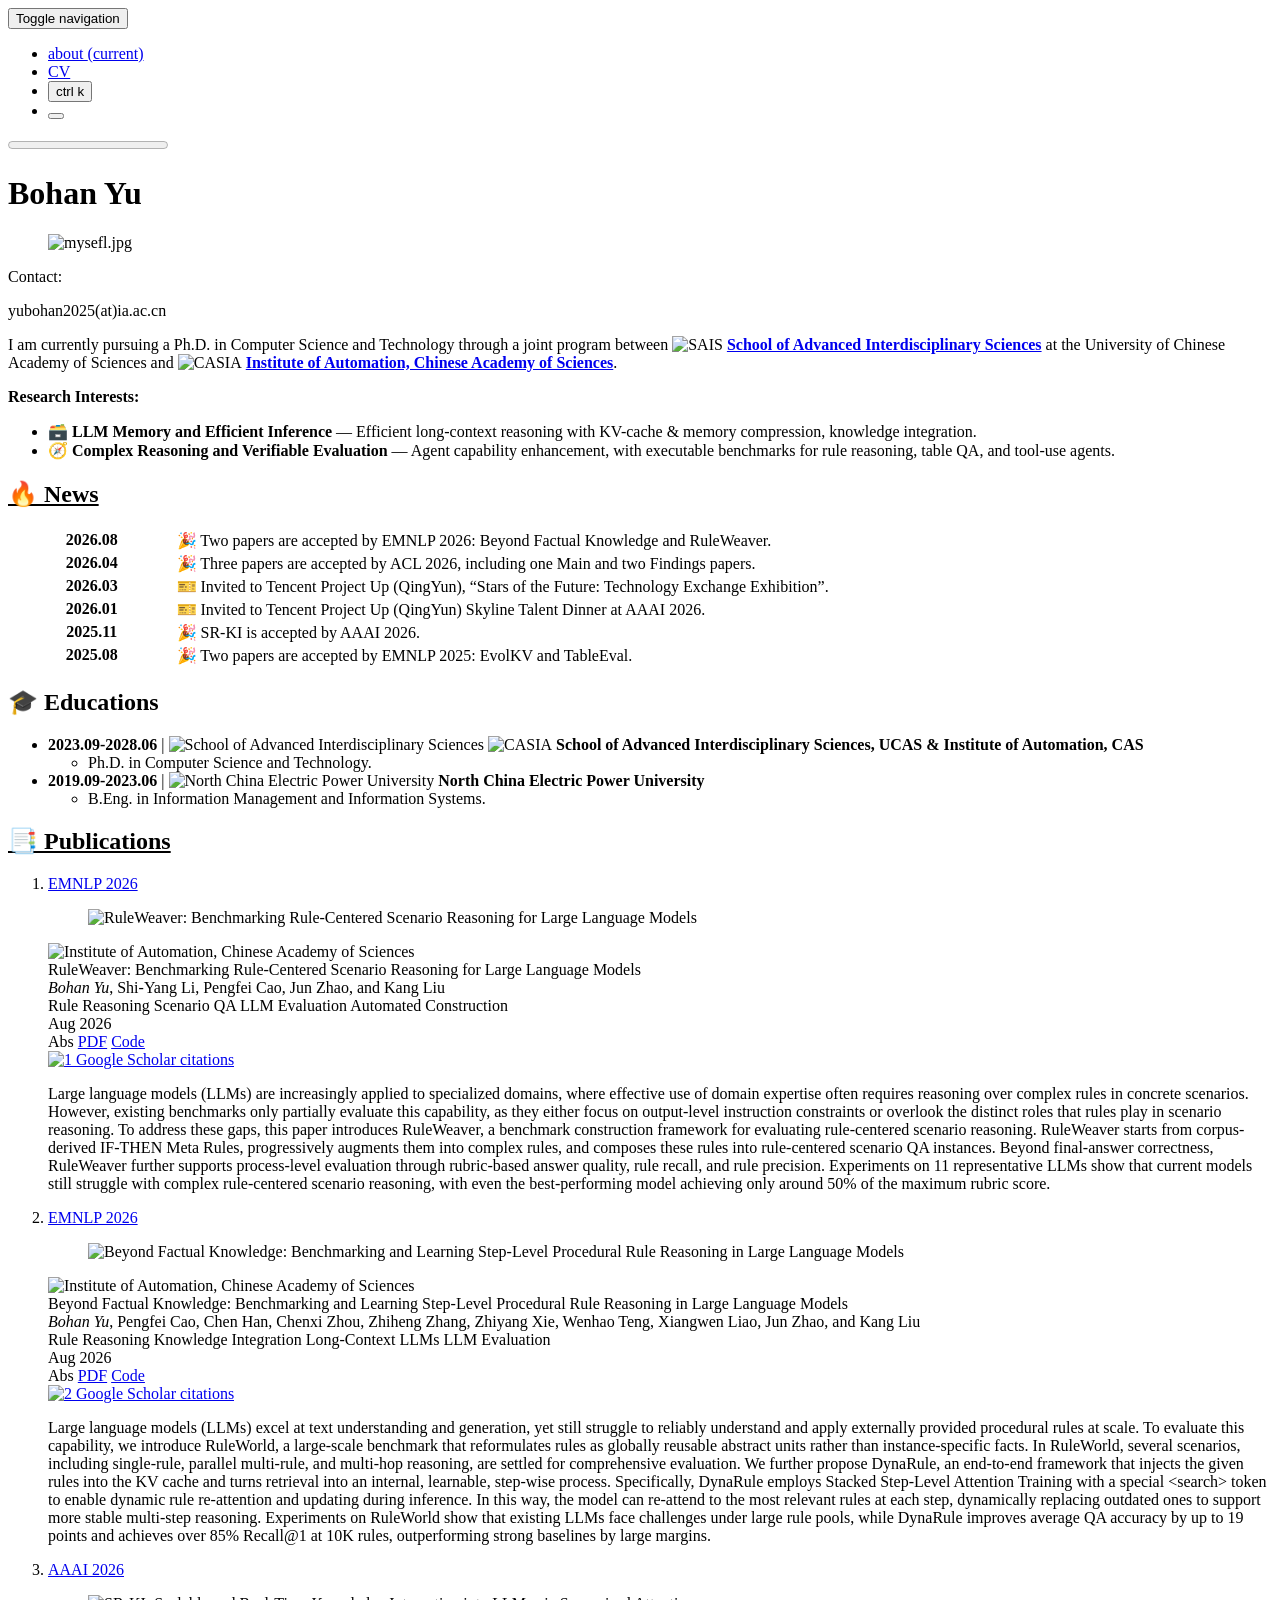
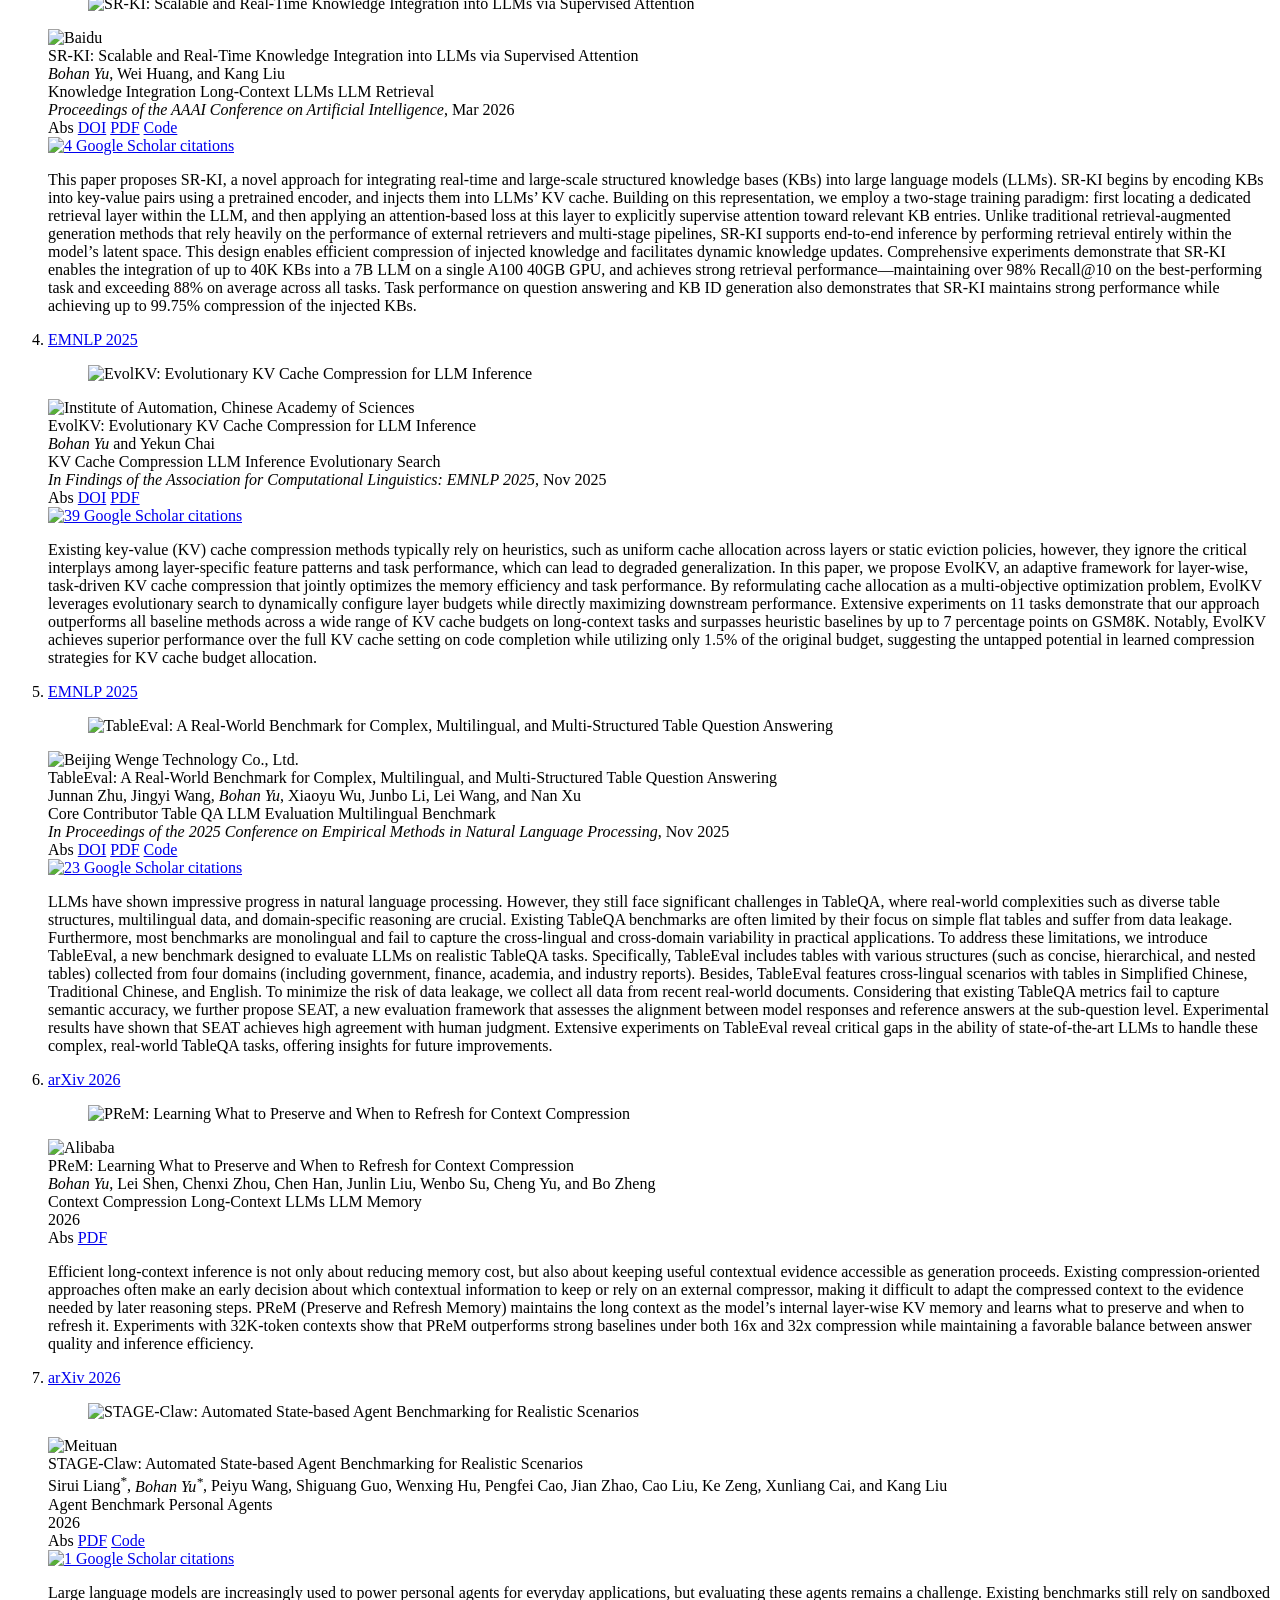
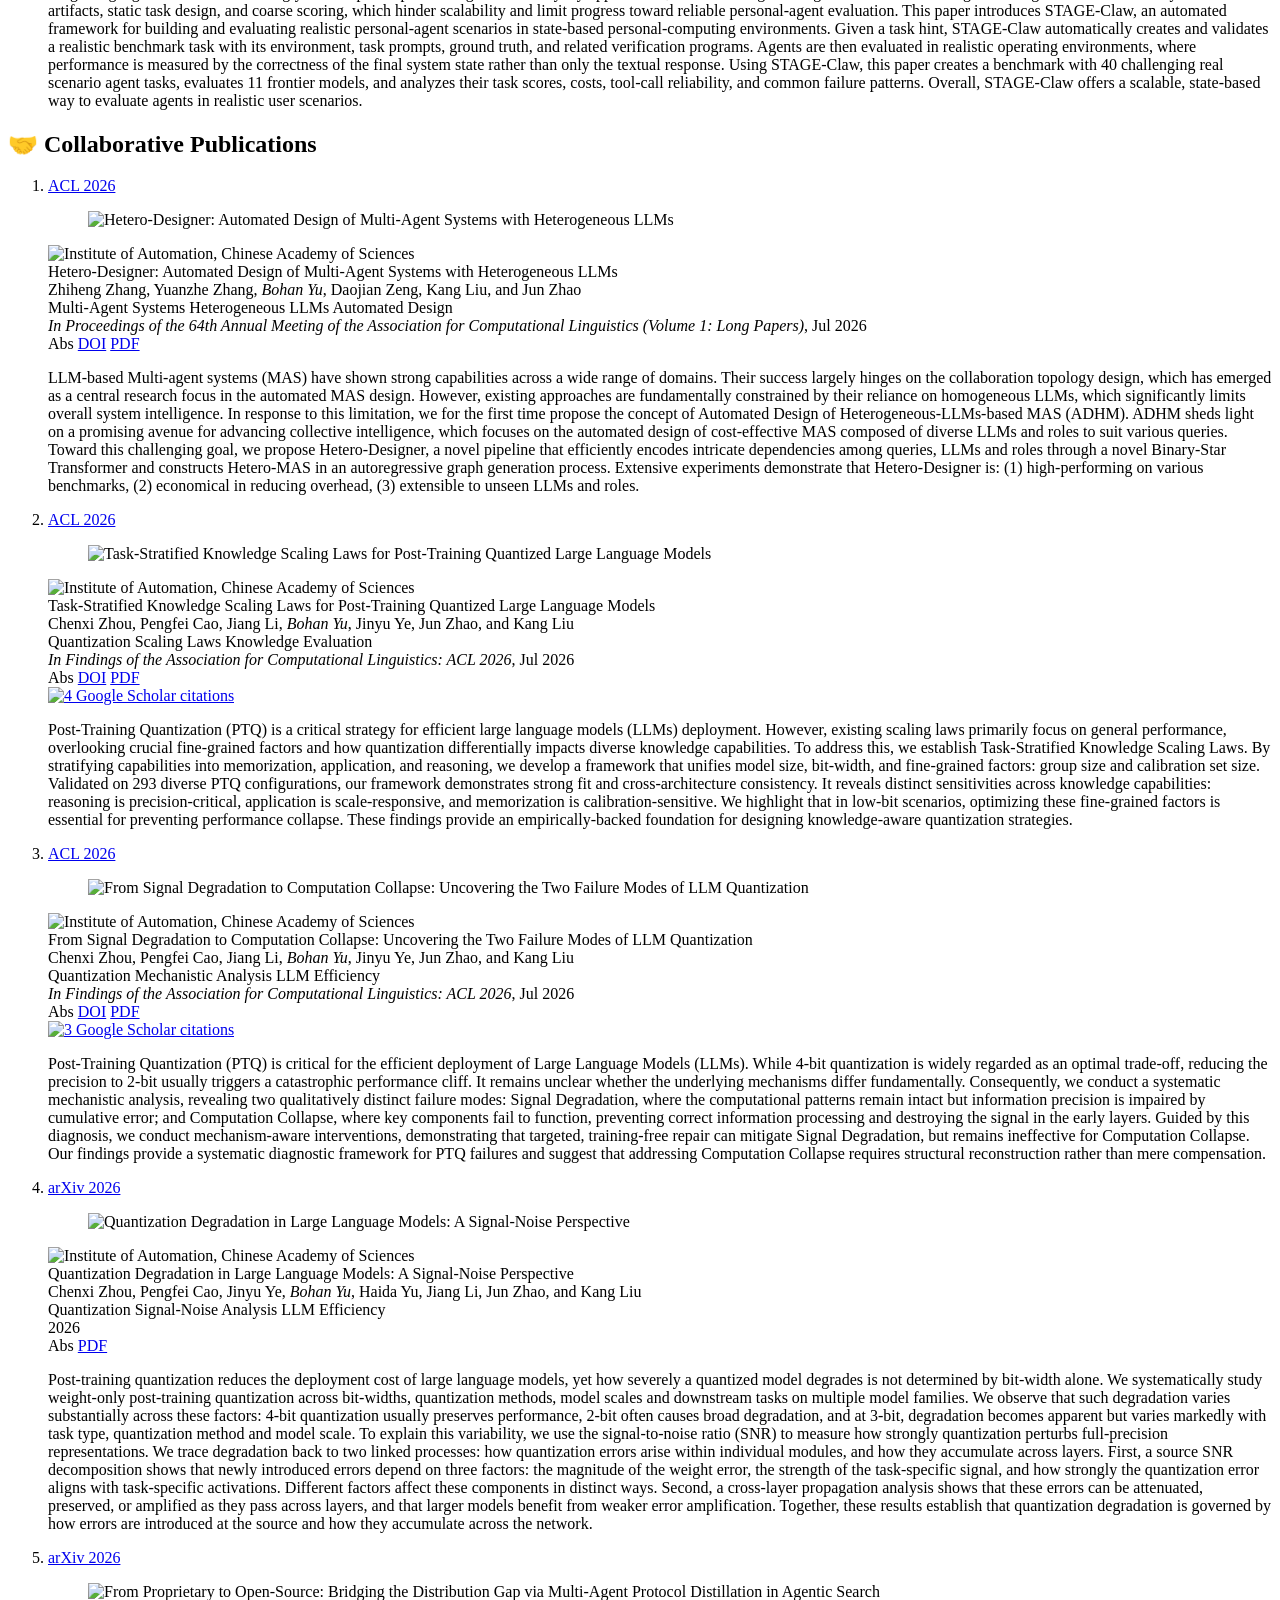
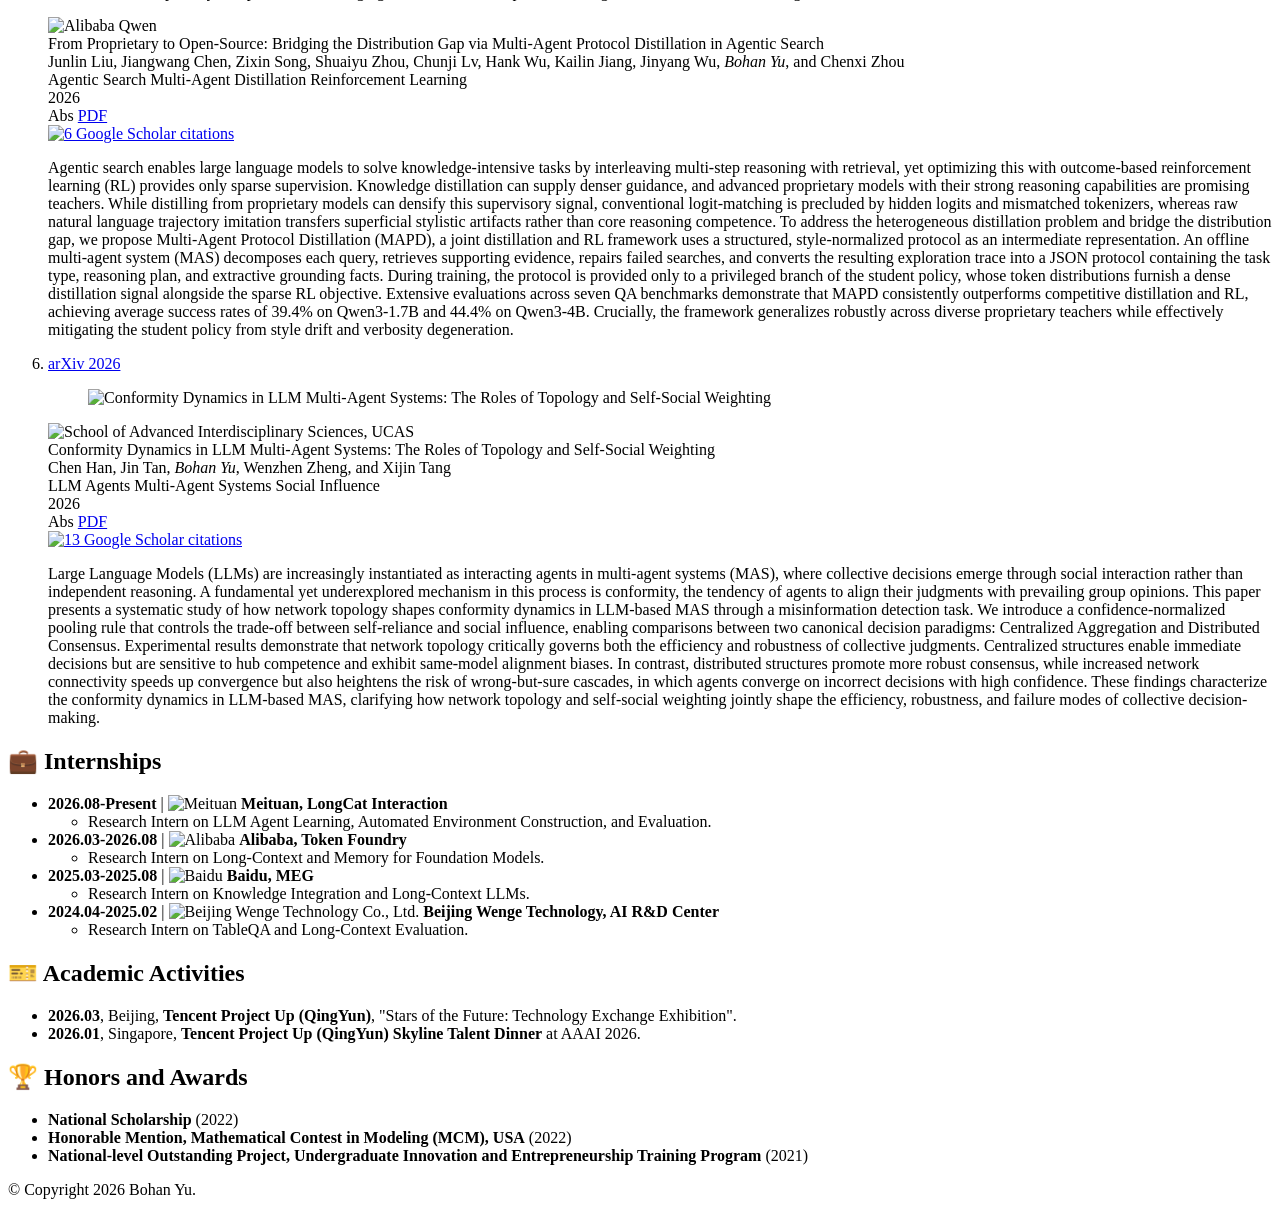
==== commit 675becb2: "Deploying to gh-pages from @ SharkSpicy-NLP/sharkspicy-nlp.github.io@cda78ebef2c8e1f78ba091f77b6b013" ====
--- a/index.html
+++ b/index.html
@@ -1,5 +1,5 @@
 <!DOCTYPE html> <html lang="en"> <head> <meta http-equiv="Content-Type" content="text/html; charset=UTF-8"> <meta charset="utf-8"> <meta name="viewport" content="width=device-width, initial-scale=1, shrink-to-fit=no"> <meta http-equiv="X-UA-Compatible" content="IE=edge"> <title> Bohan Yu </title> <meta name="author" content="Bohan Yu"> <meta name="description" content="A simple, whitespace theme for academics. Based on [*folio](https://github.com/bogoli/-folio) design. "> <meta name="keywords" content="jekyll, jekyll-theme, academic-website, portfolio-website"> <meta http-equiv="Content-Security-Policy" content="default-src 'self'; script-src 'self' 'unsafe-inline' https:; style-src 'self' 'unsafe-inline' https:; img-src 'self' data: https:; font-src 'self' data: https:; media-src 'self' https:; frame-src 'self' https:; connect-src 'self' https:;"> <link rel="stylesheet" href="/assets/css/bootstrap.min.css?v=a4b3f509e79c54a512b890d73235ef04"> <link rel="stylesheet" href="https://cdn.jsdelivr.net/npm/mdbootstrap@4.20.0/css/mdb.min.css" integrity="sha256-jpjYvU3G3N6nrrBwXJoVEYI/0zw8htfFnhT9ljN3JJw=" crossorigin="anonymous"> <link defer rel="stylesheet" href="/assets/css/academicons.min.css?v=f0b7046b84e425c55f3463ac249818f5"> <link defer rel="stylesheet" href="/assets/css/scholar-icons.css?v=62b2ac103a88034e6882a5be5f3e2772"> <link defer rel="stylesheet" type="text/css" href="https://fonts.googleapis.com/css?family=Roboto:300,400,500,700|Roboto+Slab:100,300,400,500,700|Material+Icons&amp;display=swap"> <link defer rel="stylesheet" href="/assets/css/jekyll-pygments-themes-github.css?v=591dab5a4e56573bf4ef7fd332894c99" media="" id="highlight_theme_light"> <link rel="shortcut icon" href="data:image/svg+xml,&lt;svg%20xmlns=%22http://www.w3.org/2000/svg%22%20viewBox=%220%200%20100%20100%22&gt;&lt;text%20y=%22.9em%22%20font-size=%2290%22&gt;%F0%9F%98%8B&lt;/text&gt;&lt;/svg&gt;"> <link rel="stylesheet" href="/assets/css/main.css?v=d41d8cd98f00b204e9800998ecf8427e"> <link rel="canonical" href="https://sharkspicy-nlp.github.io/"> <script src="/assets/js/theme.js?v=5fea5159b787642c1bbc1f334d60f883"></script> <link defer rel="stylesheet" href="/assets/css/jekyll-pygments-themes-native.css?v=5847e5ed4a4568527aa6cfab446049ca" media="none" id="highlight_theme_dark"> <script>
     initTheme();
-  </script> </head> <body class="fixed-top-nav "> <header> <nav id="navbar" class="navbar navbar-light navbar-expand-sm fixed-top" role="navigation"> <div class="container"> <div class="d-flex align-items-center"> <div class="navbar-brand social mb-0"> <a href="https://github.com/SharkSpicy-NLP" title="GitHub" aria-label="GitHub" target="_blank" rel="noopener noreferrer"> <i class="fa-brands fa-github"></i> </a> <a href="https://scholar.google.com/citations?user=pPLsV2kAAAAJ" title="Google Scholar" aria-label="Google Scholar" target="_blank" rel="noopener noreferrer"> <i class="ai ai-google-scholar"></i> </a> </div> </div> <button class="navbar-toggler collapsed ml-auto" type="button" data-toggle="collapse" data-target="#navbarNav" aria-controls="navbarNav" aria-expanded="false" aria-label="Toggle navigation"> <span class="sr-only">Toggle navigation</span> <span class="icon-bar top-bar"></span> <span class="icon-bar middle-bar"></span> <span class="icon-bar bottom-bar"></span> </button> <div class="collapse navbar-collapse text-right" id="navbarNav"> <ul class="navbar-nav ml-auto flex-nowrap"> <li class="nav-item active"> <a class="nav-link" href="/">about <span class="sr-only">(current)</span> </a> </li> <li class="nav-item "> <a class="nav-link" href="/assets/pdf/example_pdf.pdf">CV </a> </li> <li class="nav-item"> <button id="search-toggle" title="Search" onclick="openSearchModal()"> <span class="nav-link">ctrl k <i class="fa-solid fa-magnifying-glass"></i></span> </button> </li> <li class="toggle-container"> <button id="light-toggle" title="Change theme"> <i class="fa-half-sun-moon" id="light-toggle-system"></i> <i class="fa-solid fa-moon" id="light-toggle-dark"></i> <i class="fa-solid fa-sun" id="light-toggle-light"></i> </button> </li> </ul> </div> </div> </nav> <progress id="progress" value="0"> <div class="progress-container"> <span class="progress-bar"></span> </div> </progress> </header> <div class="container mt-5" role="main"> <div class="post"> <header class="post-header"> <h1 class="post-title"> Bohan Yu </h1> <p class="desc"></p> </header> <article> <div class="profile float-right"> <figure> <picture> <source class="responsive-img-srcset" srcset="/assets/img/mysefl-480.webp 480w,/assets/img/mysefl-800.webp 800w,/assets/img/mysefl-1400.webp 1400w," type="image/webp" sizes="(min-width: 930px) 270.0px, (min-width: 576px) 30vw, 95vw"> <img src="/assets/img/mysefl.jpg?v=556d50c30a5641f40e3f4ea4a4212905" class="img-fluid z-depth-1 rounded-circle" width="100%" height="auto" alt="mysefl.jpg" loading="eager" onerror="this.onerror=null; $('.responsive-img-srcset').remove();"> </source></picture> </figure> <div class="more-info"> <p>Contact:</p> <p>yubohan2025(at)ia.ac.cn</p> </div> </div> <div class="clearfix"> <p>I am currently pursuing a Ph.D. in Computer Science and Technology through a joint program between <img class="inline-org-icon" src="/assets/img/sais.png" alt="SAIS"> <strong><a href="https://sais.ucas.ac.cn/index.php/zh/" rel="external nofollow noopener" target="_blank">School of Advanced Interdisciplinary Sciences</a></strong> at the University of Chinese Academy of Sciences and <img class="inline-org-icon" src="/assets/img/casia.png" alt="CASIA"> <strong><a href="https://ia.cas.cn/" rel="external nofollow noopener" target="_blank">Institute of Automation, Chinese Academy of Sciences</a></strong>.</p> <p><strong>Research Interests:</strong></p> <ul> <li>🗃️ <strong>LLM Memory and Efficient Inference</strong> — Efficient long-context reasoning with KV-cache &amp; memory compression, knowledge integration.</li> <li>🧭 <strong>Complex Reasoning and Verifiable Evaluation</strong> — Agent capability enhancement, with executable benchmarks for rule reasoning, table QA, and tool-use agents.</li> </ul> </div> <div class="home-sections"> <section class="home-section"> <h2 class="home-section-title"> <a href="/news/" style="color: inherit">🔥 News</a> </h2> <div class="news"> <div class="table-responsive" style="max-height: 60vw"> <table class="table table-sm table-borderless"> <tr> <th scope="row" style="width: 20%">2026.08</th> <td> 🎉 Two papers are accepted by EMNLP 2026: Beyond Factual Knowledge and RuleWeaver. </td> </tr> <tr> <th scope="row" style="width: 20%">2026.04</th> <td> 🎉 Three papers are accepted by ACL 2026, including one Main and two Findings papers. </td> </tr> <tr> <th scope="row" style="width: 20%">2026.03</th> <td> 🎫 Invited to Tencent Project Up (QingYun), “Stars of the Future: Technology Exchange Exhibition”. </td> </tr> <tr> <th scope="row" style="width: 20%">2026.01</th> <td> 🎫 Invited to Tencent Project Up (QingYun) Skyline Talent Dinner at AAAI 2026. </td> </tr> <tr> <th scope="row" style="width: 20%">2025.11</th> <td> 🎉 SR-KI is accepted by AAAI 2026. </td> </tr> <tr> <th scope="row" style="width: 20%">2025.08</th> <td> 🎉 Two papers are accepted by EMNLP 2025: EvolKV and TableEval. </td> </tr> </table> </div> </div> </section> <section class="home-section"> <h2 class="home-section-title">🎓 Educations</h2> <ul class="home-timeline-list"> <li> <div class="home-timeline-heading"> <strong class="home-timeline-period">2023.09-2028.06</strong> <span class="home-timeline-separator">|</span> <span class="home-inline-icons" aria-label="Institutions"> <img src="/assets/img/sais.png" alt="School of Advanced Interdisciplinary Sciences" title="School of Advanced Interdisciplinary Sciences" width="22" height="22"> <img src="/assets/img/casia.png" alt="CASIA" title="CASIA" width="22" height="22"> </span> <span class="home-timeline-copy"><strong>School of Advanced Interdisciplinary Sciences, UCAS &amp; Institute of Automation, CAS</strong></span> </div> <ul class="home-timeline-details"> <li>Ph.D. in Computer Science and Technology.</li> </ul> </li> <li> <div class="home-timeline-heading"> <strong class="home-timeline-period">2019.09-2023.06</strong> <span class="home-timeline-separator">|</span> <span class="home-inline-icons" aria-label="Institutions"> <img src="/assets/img/North_China_Electric_Power_University_logo.png" alt="North China Electric Power University" title="North China Electric Power University" width="22" height="22"> </span> <span class="home-timeline-copy"><strong>North China Electric Power University</strong></span> </div> <ul class="home-timeline-details"> <li>B.Eng. in Information Management and Information Systems.</li> </ul> </li> </ul> </section> <section class="home-section"> <h2 class="home-section-title"> <a href="/publications/" style="color: inherit">📑 Publications</a> </h2> <div class="publications"> <ol class="bibliography"> <li> <div class="row publication-entry align-items-start"> <div class="col-12 col-md-5 col-lg-4 publication-visual"> <abbr class="publication-venue badge rounded"> <a href="https://aclanthology.org/events/emnlp-2025/" rel="external nofollow noopener" target="_blank">EMNLP 2026</a> </abbr> <div class="publication-preview z-depth-1"> <figure> <picture> <img src="/assets/img/publication_preview/ruleweaver.jpg?v=9b3107bd9741c73cbe0930f78c9bccb8" class="preview" width="100%" height="auto" alt="RuleWeaver: Benchmarking Rule-Centered Scenario Reasoning for Large Language Models" data-zoomable loading="eager" onerror="this.onerror=null; $('.responsive-img-srcset').remove();"> </picture> </figure> </div> </div> <div id="yu2026ruleweaver" class="col-12 col-md-7 col-lg-8 publication-content"> <div class="publication-title-row"> <span class="institution-icons" aria-label="Institutions"> <img src="/assets/img/casia.png" alt="Institute of Automation, Chinese Academy of Sciences" title="Institute of Automation, Chinese Academy of Sciences" width="22" height="22"> </span> <div class="title">RuleWeaver: Benchmarking Rule-Centered Scenario Reasoning for Large Language Models</div> </div> <div class="author"> <em>Bohan Yu</em>, Shi-Yang Li, Pengfei Cao, Jun Zhao, and Kang Liu </div> <div class="publication-tags" aria-label="Research topics"> <span>Rule Reasoning</span> <span>Scenario QA</span> <span>LLM Evaluation</span> <span>Automated Construction</span> </div> <div class="periodical"> Aug 2026 </div> <div class="periodical"> </div> <div class="links"> <a class="abstract btn btn-sm z-depth-0" role="button">Abs</a> <a href="https://arxiv.org/pdf/2608.26832" class="btn btn-sm z-depth-0" role="button" rel="external nofollow noopener" target="_blank">PDF</a> <a href="https://github.com/SharkSpicy-NLP/RuleWeaver" class="btn btn-sm z-depth-0" role="button" rel="external nofollow noopener" target="_blank">Code</a> </div> <div class="abstract hidden"> <p>Large language models (LLMs) are increasingly applied to specialized domains, where effective use of domain expertise often requires reasoning over complex rules in concrete scenarios. However, existing benchmarks only partially evaluate this capability, as they either focus on output-level instruction constraints or overlook the distinct roles that rules play in scenario reasoning. To address these gaps, this paper introduces RuleWeaver, a benchmark construction framework for evaluating rule-centered scenario reasoning. RuleWeaver starts from corpus-derived IF-THEN Meta Rules, progressively augments them into complex rules, and composes these rules into rule-centered scenario QA instances. Beyond final-answer correctness, RuleWeaver further supports process-level evaluation through rubric-based answer quality, rule recall, and rule precision. Experiments on 11 representative LLMs show that current models still struggle with complex rule-centered scenario reasoning, with even the best-performing model achieving only around 50% of the maximum rubric score.</p> </div> </div> </div> </li> <li> <div class="row publication-entry align-items-start"> <div class="col-12 col-md-5 col-lg-4 publication-visual"> <abbr class="publication-venue badge rounded"> <a href="https://aclanthology.org/events/emnlp-2025/" rel="external nofollow noopener" target="_blank">EMNLP 2026</a> </abbr> <div class="publication-preview z-depth-1"> <figure> <picture> <img src="/assets/img/publication_preview/beyond-factual-knowledge.jpg?v=aaa6433152cdb5ea7460f1277fa7bacd" class="preview" width="100%" height="auto" alt="Beyond Factual Knowledge: Benchmarking and Learning Step-Level Procedural Rule Reasoning in Large Language Models" data-zoomable loading="eager" onerror="this.onerror=null; $('.responsive-img-srcset').remove();"> </picture> </figure> </div> </div> <div id="yu2026factualknowledge" class="col-12 col-md-7 col-lg-8 publication-content"> <div class="publication-title-row"> <span class="institution-icons" aria-label="Institutions"> <img src="/assets/img/casia.png" alt="Institute of Automation, Chinese Academy of Sciences" title="Institute of Automation, Chinese Academy of Sciences" width="22" height="22"> </span> <div class="title">Beyond Factual Knowledge: Benchmarking and Learning Step-Level Procedural Rule Reasoning in Large Language Models</div> </div> <div class="author"> <em>Bohan Yu</em>, Pengfei Cao, Chen Han, Chenxi Zhou, Zhiheng Zhang, Zhiyang Xie, Wenhao Teng, Xiangwen Liao, Jun Zhao, and Kang Liu </div> <div class="publication-tags" aria-label="Research topics"> <span>Rule Reasoning</span> <span>Knowledge Integration</span> <span>Long-Context LLMs</span> <span>LLM Evaluation</span> </div> <div class="periodical"> Aug 2026 </div> <div class="periodical"> </div> <div class="links"> <a class="abstract btn btn-sm z-depth-0" role="button">Abs</a> <a href="https://arxiv.org/pdf/2608.22753" class="btn btn-sm z-depth-0" role="button" rel="external nofollow noopener" target="_blank">PDF</a> <a href="https://github.com/SharkSpicy-NLP/Beyond-Factual-Knowledge" class="btn btn-sm z-depth-0" role="button" rel="external nofollow noopener" target="_blank">Code</a> </div> <div class="abstract hidden"> <p>Large language models (LLMs) excel at text understanding and generation, yet still struggle to reliably understand and apply externally provided procedural rules at scale. To evaluate this capability, we introduce RuleWorld, a large-scale benchmark that reformulates rules as globally reusable abstract units rather than instance-specific facts. In RuleWorld, several scenarios, including single-rule, parallel multi-rule, and multi-hop reasoning, are settled for comprehensive evaluation. We further propose DynaRule, an end-to-end framework that injects the given rules into the KV cache and turns retrieval into an internal, learnable, step-wise process. Specifically, DynaRule employs Stacked Step-Level Attention Training with a special &lt;search&gt; token to enable dynamic rule re-attention and updating during inference. In this way, the model can re-attend to the most relevant rules at each step, dynamically replacing outdated ones to support more stable multi-step reasoning. Experiments on RuleWorld show that existing LLMs face challenges under large rule pools, while DynaRule improves average QA accuracy by up to 19 points and achieves over 85% Recall@1 at 10K rules, outperforming strong baselines by large margins.</p> </div> </div> </div> </li> <li> <div class="row publication-entry align-items-start"> <div class="col-12 col-md-5 col-lg-4 publication-visual"> <abbr class="publication-venue badge rounded"> <a href="https://aaai.org/" rel="external nofollow noopener" target="_blank">AAAI 2026</a> </abbr> <div class="publication-preview z-depth-1"> <figure> <picture> <img src="/assets/img/publication_preview/sr-ki.jpg?v=398c72b077c7bb90dbd68809c51f62a7" class="preview" width="100%" height="auto" alt="SR-KI: Scalable and Real-Time Knowledge Integration into LLMs via Supervised Attention" data-zoomable loading="eager" onerror="this.onerror=null; $('.responsive-img-srcset').remove();"> </picture> </figure> </div> </div> <div id="Yu_Huang_Liu_2026" class="col-12 col-md-7 col-lg-8 publication-content"> <div class="publication-title-row"> <span class="institution-icons" aria-label="Institutions"> <img src="/assets/img/institution_icons/baidu.png" alt="Baidu" title="Baidu" width="22" height="22"> </span> <div class="title">SR-KI: Scalable and Real-Time Knowledge Integration into LLMs via Supervised Attention</div> </div> <div class="author"> <em>Bohan Yu</em>, Wei Huang, and Kang Liu </div> <div class="publication-tags" aria-label="Research topics"> <span>Knowledge Integration</span> <span>Long-Context LLMs</span> <span>LLM Retrieval</span> </div> <div class="periodical"> <em>Proceedings of the AAAI Conference on Artificial Intelligence</em>, Mar 2026 </div> <div class="periodical"> </div> <div class="links"> <a class="abstract btn btn-sm z-depth-0" role="button">Abs</a> <a href="https://doi.org/10.1609/aaai.v40i41.40747" class="btn btn-sm z-depth-0" role="button" rel="external nofollow noopener" target="_blank">DOI</a> <a href="https://arxiv.org/pdf/2511.06446" class="btn btn-sm z-depth-0" role="button" rel="external nofollow noopener" target="_blank">PDF</a> <a href="https://github.com/SharkSpicy-NLP/SR-KI" class="btn btn-sm z-depth-0" role="button" rel="external nofollow noopener" target="_blank">Code</a> </div> <div class="badges"> <a href="https://scholar.google.com/citations?view_op=view_citation&amp;hl=en&amp;user=pPLsV2kAAAAJ&amp;citation_for_view=pPLsV2kAAAAJ:UeHWp8X0CEIC" aria-label="Google Scholar link" role="button" rel="external nofollow noopener" target="_blank"> <img src="https://img.shields.io/badge/scholar-2-4285F4?logo=googlescholar&amp;labelColor=beige" alt="2 Google Scholar citations"> </a> </div> <div class="abstract hidden"> <p>This paper proposes SR-KI, a novel approach for integrating real-time and large-scale structured knowledge bases (KBs) into large language models (LLMs). SR-KI begins by encoding KBs into key-value pairs using a pretrained encoder, and injects them into LLMs’ KV cache. Building on this representation, we employ a two-stage training paradigm: first locating a dedicated retrieval layer within the LLM, and then applying an attention-based loss at this layer to explicitly supervise attention toward relevant KB entries. Unlike traditional retrieval-augmented generation methods that rely heavily on the performance of external retrievers and multi-stage pipelines, SR-KI supports end-to-end inference by performing retrieval entirely within the model’s latent space. This design enables efficient compression of injected knowledge and facilitates dynamic knowledge updates. Comprehensive experiments demonstrate that SR-KI enables the integration of up to 40K KBs into a 7B LLM on a single A100 40GB GPU, and achieves strong retrieval performance—maintaining over 98% Recall@10 on the best-performing task and exceeding 88% on average across all tasks. Task performance on question answering and KB ID generation also demonstrates that SR-KI maintains strong performance while achieving up to 99.75% compression of the injected KBs.</p> </div> </div> </div> </li> <li> <div class="row publication-entry align-items-start"> <div class="col-12 col-md-5 col-lg-4 publication-visual"> <abbr class="publication-venue badge rounded"> <a href="https://aclanthology.org/events/emnlp-2025/" rel="external nofollow noopener" target="_blank">EMNLP 2025</a> </abbr> <div class="publication-preview z-depth-1"> <figure> <picture> <img src="/assets/img/publication_preview/evolkv.jpg?v=d4ca87ee07d59414706d93c420d051a5" class="preview" width="100%" height="auto" alt="EvolKV: Evolutionary KV Cache Compression for LLM Inference" data-zoomable loading="eager" onerror="this.onerror=null; $('.responsive-img-srcset').remove();"> </picture> </figure> </div> </div> <div id="yu-chai-2025-evolkv" class="col-12 col-md-7 col-lg-8 publication-content"> <div class="publication-title-row"> <span class="institution-icons" aria-label="Institutions"> <img src="/assets/img/casia.png" alt="Institute of Automation, Chinese Academy of Sciences" title="Institute of Automation, Chinese Academy of Sciences" width="22" height="22"> </span> <div class="title">EvolKV: Evolutionary KV Cache Compression for LLM Inference</div> </div> <div class="author"> <em>Bohan Yu</em> and Yekun Chai </div> <div class="publication-tags" aria-label="Research topics"> <span>KV Cache Compression</span> <span>LLM Inference</span> <span>Evolutionary Search</span> </div> <div class="periodical"> <em>In Findings of the Association for Computational Linguistics: EMNLP 2025</em>, Nov 2025 </div> <div class="periodical"> </div> <div class="links"> <a class="abstract btn btn-sm z-depth-0" role="button">Abs</a> <a href="https://doi.org/10.18653/v1/2025.findings-emnlp.88" class="btn btn-sm z-depth-0" role="button" rel="external nofollow noopener" target="_blank">DOI</a> <a href="https://aclanthology.org/2025.findings-emnlp.88.pdf" class="btn btn-sm z-depth-0" role="button" rel="external nofollow noopener" target="_blank">PDF</a> </div> <div class="badges"> <a href="https://scholar.google.com/citations?view_op=view_citation&amp;hl=en&amp;user=pPLsV2kAAAAJ&amp;citation_for_view=pPLsV2kAAAAJ:qjMakFHDy7sC" aria-label="Google Scholar link" role="button" rel="external nofollow noopener" target="_blank"> <img src="https://img.shields.io/badge/scholar-38-4285F4?logo=googlescholar&amp;labelColor=beige" alt="38 Google Scholar citations"> </a> </div> <div class="abstract hidden"> <p>Existing key-value (KV) cache compression methods typically rely on heuristics, such as uniform cache allocation across layers or static eviction policies, however, they ignore the critical interplays among layer-specific feature patterns and task performance, which can lead to degraded generalization. In this paper, we propose EvolKV, an adaptive framework for layer-wise, task-driven KV cache compression that jointly optimizes the memory efficiency and task performance. By reformulating cache allocation as a multi-objective optimization problem, EvolKV leverages evolutionary search to dynamically configure layer budgets while directly maximizing downstream performance. Extensive experiments on 11 tasks demonstrate that our approach outperforms all baseline methods across a wide range of KV cache budgets on long-context tasks and surpasses heuristic baselines by up to 7 percentage points on GSM8K. Notably, EvolKV achieves superior performance over the full KV cache setting on code completion while utilizing only 1.5% of the original budget, suggesting the untapped potential in learned compression strategies for KV cache budget allocation.</p> </div> </div> </div> </li> <li> <div class="row publication-entry align-items-start"> <div class="col-12 col-md-5 col-lg-4 publication-visual"> <abbr class="publication-venue badge rounded"> <a href="https://aclanthology.org/events/emnlp-2025/" rel="external nofollow noopener" target="_blank">EMNLP 2025</a> </abbr> <div class="publication-preview z-depth-1"> <figure> <picture> <img src="/assets/img/publication_preview/tableeval.jpg?v=60419e03ad6e1f256d47b70a45a43c53" class="preview" width="100%" height="auto" alt="TableEval: A Real-World Benchmark for Complex, Multilingual, and Multi-Structured Table Question Answering" data-zoomable loading="eager" onerror="this.onerror=null; $('.responsive-img-srcset').remove();"> </picture> </figure> </div> </div> <div id="zhu-etal-2025-tableeval" class="col-12 col-md-7 col-lg-8 publication-content"> <div class="publication-title-row"> <span class="institution-icons" aria-label="Institutions"> <img src="/assets/img/institution_icons/wenge.svg" alt="Beijing Wenge Technology Co., Ltd." title="Beijing Wenge Technology Co., Ltd." width="22" height="22"> </span> <div class="title">TableEval: A Real-World Benchmark for Complex, Multilingual, and Multi-Structured Table Question Answering</div> </div> <div class="author"> Junnan Zhu, Jingyi Wang, <em>Bohan Yu</em>, Xiaoyu Wu, Junbo Li, Lei Wang, and Nan Xu </div> <div class="publication-tags" aria-label="Research topics"> <span>Core Contributor</span> <span>Table QA</span> <span>LLM Evaluation</span> <span>Multilingual Benchmark</span> </div> <div class="periodical"> <em>In Proceedings of the 2025 Conference on Empirical Methods in Natural Language Processing</em>, Nov 2025 </div> <div class="periodical"> </div> <div class="links"> <a class="abstract btn btn-sm z-depth-0" role="button">Abs</a> <a href="https://doi.org/10.18653/v1/2025.emnlp-main.363" class="btn btn-sm z-depth-0" role="button" rel="external nofollow noopener" target="_blank">DOI</a> <a href="https://aclanthology.org/2025.emnlp-main.363.pdf" class="btn btn-sm z-depth-0" role="button" rel="external nofollow noopener" target="_blank">PDF</a> <a href="https://github.com/wenge-research/TableEval" class="btn btn-sm z-depth-0" role="button" rel="external nofollow noopener" target="_blank">Code</a> </div> <div class="badges"> <a href="https://scholar.google.com/citations?view_op=view_citation&amp;hl=en&amp;user=pPLsV2kAAAAJ&amp;citation_for_view=pPLsV2kAAAAJ:2osOgNQ5qMEC" aria-label="Google Scholar link" role="button" rel="external nofollow noopener" target="_blank"> <img src="https://img.shields.io/badge/scholar-21-4285F4?logo=googlescholar&amp;labelColor=beige" alt="21 Google Scholar citations"> </a> </div> <div class="abstract hidden"> <p>LLMs have shown impressive progress in natural language processing. However, they still face significant challenges in TableQA, where real-world complexities such as diverse table structures, multilingual data, and domain-specific reasoning are crucial. Existing TableQA benchmarks are often limited by their focus on simple flat tables and suffer from data leakage. Furthermore, most benchmarks are monolingual and fail to capture the cross-lingual and cross-domain variability in practical applications. To address these limitations, we introduce TableEval, a new benchmark designed to evaluate LLMs on realistic TableQA tasks. Specifically, TableEval includes tables with various structures (such as concise, hierarchical, and nested tables) collected from four domains (including government, finance, academia, and industry reports). Besides, TableEval features cross-lingual scenarios with tables in Simplified Chinese, Traditional Chinese, and English. To minimize the risk of data leakage, we collect all data from recent real-world documents. Considering that existing TableQA metrics fail to capture semantic accuracy, we further propose SEAT, a new evaluation framework that assesses the alignment between model responses and reference answers at the sub-question level. Experimental results have shown that SEAT achieves high agreement with human judgment. Extensive experiments on TableEval reveal critical gaps in the ability of state-of-the-art LLMs to handle these complex, real-world TableQA tasks, offering insights for future improvements.</p> </div> </div> </div> </li> <li> <div class="row publication-entry align-items-start"> <div class="col-12 col-md-5 col-lg-4 publication-visual"> <abbr class="publication-venue badge rounded"> <a href="https://arxiv.org/" rel="external nofollow noopener" target="_blank">arXiv 2026</a> </abbr> <div class="publication-preview z-depth-1"> <figure> <picture> <img src="/assets/img/publication_preview/prem.jpg?v=58f657df1bb926f47e7ab3bb26616862" class="preview" width="100%" height="auto" alt="PReM: Learning What to Preserve and When to Refresh for Context Compression" data-zoomable loading="eager" onerror="this.onerror=null; $('.responsive-img-srcset').remove();"> </picture> </figure> </div> </div> <div id="yu2026prem" class="col-12 col-md-7 col-lg-8 publication-content"> <div class="publication-title-row"> <span class="institution-icons" aria-label="Institutions"> <img src="/assets/img/institution_icons/alibaba.svg" alt="Alibaba" title="Alibaba" width="22" height="22"> </span> <div class="title">PReM: Learning What to Preserve and When to Refresh for Context Compression</div> </div> <div class="author"> <em>Bohan Yu</em>, Lei Shen, Chenxi Zhou, Chen Han, Junlin Liu, Wenbo Su, Cheng Yu, and Bo Zheng </div> <div class="publication-tags" aria-label="Research topics"> <span>Context Compression</span> <span>Long-Context LLMs</span> <span>LLM Memory</span> </div> <div class="periodical"> 2026 </div> <div class="periodical"> </div> <div class="links"> <a class="abstract btn btn-sm z-depth-0" role="button">Abs</a> <a href="https://arxiv.org/pdf/2607.14327" class="btn btn-sm z-depth-0" role="button" rel="external nofollow noopener" target="_blank">PDF</a> </div> <div class="abstract hidden"> <p>Efficient long-context inference is not only about reducing memory cost, but also about keeping useful contextual evidence accessible as generation proceeds. Existing compression-oriented approaches often make an early decision about which contextual information to keep or rely on an external compressor, making it difficult to adapt the compressed context to the evidence needed by later reasoning steps. PReM (Preserve and Refresh Memory) maintains the long context as the model’s internal layer-wise KV memory and learns what to preserve and when to refresh it. Experiments with 32K-token contexts show that PReM outperforms strong baselines under both 16x and 32x compression while maintaining a favorable balance between answer quality and inference efficiency.</p> </div> </div> </div> </li> <li> <div class="row publication-entry align-items-start"> <div class="col-12 col-md-5 col-lg-4 publication-visual"> <abbr class="publication-venue badge rounded"> <a href="https://arxiv.org/" rel="external nofollow noopener" target="_blank">arXiv 2026</a> </abbr> <div class="publication-preview z-depth-1"> <figure> <picture> <img src="/assets/img/publication_preview/stage-claw.jpg?v=c22d8235d06c7c472f1a1eb762e3c690" class="preview" width="100%" height="auto" alt="STAGE-Claw: Automated State-based Agent Benchmarking for Realistic Scenarios" data-zoomable loading="eager" onerror="this.onerror=null; $('.responsive-img-srcset').remove();"> </picture> </figure> </div> </div> <div id="liang2026stageclaw" class="col-12 col-md-7 col-lg-8 publication-content"> <div class="publication-title-row"> <span class="institution-icons" aria-label="Institutions"> <img src="/assets/img/institution_icons/meituan.png" alt="Meituan" title="Meituan" width="22" height="22"> </span> <div class="title">STAGE-Claw: Automated State-based Agent Benchmarking for Realistic Scenarios</div> </div> <div class="author"> Sirui Liang<sup>*</sup>, <em>Bohan Yu<sup>*</sup></em>, Peiyu Wang, Shiguang Guo, Wenxing Hu, Pengfei Cao, Jian Zhao, Cao Liu, Ke Zeng, Xunliang Cai, and Kang Liu </div> <div class="publication-tags" aria-label="Research topics"> <span>Agent Benchmark</span> <span>Personal Agents</span> </div> <div class="periodical"> 2026 </div> <div class="periodical"> </div> <div class="links"> <a class="abstract btn btn-sm z-depth-0" role="button">Abs</a> <a href="https://arxiv.org/pdf/2606.10394" class="btn btn-sm z-depth-0" role="button" rel="external nofollow noopener" target="_blank">PDF</a> <a href="https://github.com/LiangThree/STAGE-Claw" class="btn btn-sm z-depth-0" role="button" rel="external nofollow noopener" target="_blank">Code</a> </div> <div class="abstract hidden"> <p>Large language models are increasingly used to power personal agents for everyday applications, but evaluating these agents remains a challenge. Existing benchmarks still rely on sandboxed artifacts, static task design, and coarse scoring, which hinder scalability and limit progress toward reliable personal-agent evaluation. This paper introduces STAGE-Claw, an automated framework for building and evaluating realistic personal-agent scenarios in state-based personal-computing environments. Given a task hint, STAGE-Claw automatically creates and validates a realistic benchmark task with its environment, task prompts, ground truth, and related verification programs. Agents are then evaluated in realistic operating environments, where performance is measured by the correctness of the final system state rather than only the textual response. Using STAGE-Claw, this paper creates a benchmark with 40 challenging real scenario agent tasks, evaluates 11 frontier models, and analyzes their task scores, costs, tool-call reliability, and common failure patterns. Overall, STAGE-Claw offers a scalable, state-based way to evaluate agents in realistic user scenarios.</p> </div> </div> </div> </li> </ol> </div> </section> <section class="home-section"> <h2 class="home-section-title">🤝 Collaborative Publications</h2> <div class="publications"> <ol class="bibliography"> <li> <div class="row publication-entry align-items-start"> <div class="col-12 col-md-5 col-lg-4 publication-visual"> <abbr class="publication-venue badge rounded"> <a href="https://aclanthology.org/events/acl-2026/" rel="external nofollow noopener" target="_blank">ACL 2026</a> </abbr> <div class="publication-preview z-depth-1"> <figure> <picture> <img src="/assets/img/publication_preview/hetero-designer.jpg?v=2c649239d658f15622d84229b1116f9a" class="preview" width="100%" height="auto" alt="Hetero-Designer: Automated Design of Multi-Agent Systems with Heterogeneous LLMs" data-zoomable loading="eager" onerror="this.onerror=null; $('.responsive-img-srcset').remove();"> </picture> </figure> </div> </div> <div id="zhang-etal-2026-hetero" class="col-12 col-md-7 col-lg-8 publication-content"> <div class="publication-title-row"> <span class="institution-icons" aria-label="Institutions"> <img src="/assets/img/casia.png" alt="Institute of Automation, Chinese Academy of Sciences" title="Institute of Automation, Chinese Academy of Sciences" width="22" height="22"> </span> <div class="title">Hetero-Designer: Automated Design of Multi-Agent Systems with Heterogeneous LLMs</div> </div> <div class="author"> Zhiheng Zhang, Yuanzhe Zhang, <em>Bohan Yu</em>, Daojian Zeng, Kang Liu, and Jun Zhao </div> <div class="publication-tags" aria-label="Research topics"> <span>Multi-Agent Systems</span> <span>Heterogeneous LLMs</span> <span>Automated Design</span> </div> <div class="periodical"> <em>In Proceedings of the 64th Annual Meeting of the Association for Computational Linguistics (Volume 1: Long Papers)</em>, Jul 2026 </div> <div class="periodical"> </div> <div class="links"> <a class="abstract btn btn-sm z-depth-0" role="button">Abs</a> <a href="https://doi.org/10.18653/v1/2026.acl-long.1272" class="btn btn-sm z-depth-0" role="button" rel="external nofollow noopener" target="_blank">DOI</a> <a href="https://aclanthology.org/2026.acl-long.1272.pdf" class="btn btn-sm z-depth-0" role="button" rel="external nofollow noopener" target="_blank">PDF</a> </div> <div class="abstract hidden"> <p>LLM-based Multi-agent systems (MAS) have shown strong capabilities across a wide range of domains. Their success largely hinges on the collaboration topology design, which has emerged as a central research focus in the automated MAS design. However, existing approaches are fundamentally constrained by their reliance on homogeneous LLMs, which significantly limits overall system intelligence. In response to this limitation, we for the first time propose the concept of Automated Design of Heterogeneous-LLMs-based MAS (ADHM). ADHM sheds light on a promising avenue for advancing collective intelligence, which focuses on the automated design of cost-effective MAS composed of diverse LLMs and roles to suit various queries. Toward this challenging goal, we propose Hetero-Designer, a novel pipeline that efficiently encodes intricate dependencies among queries, LLMs and roles through a novel Binary-Star Transformer and constructs Hetero-MAS in an autoregressive graph generation process. Extensive experiments demonstrate that Hetero-Designer is: (1) high-performing on various benchmarks, (2) economical in reducing overhead, (3) extensible to unseen LLMs and roles.</p> </div> </div> </div> </li> <li> <div class="row publication-entry align-items-start"> <div class="col-12 col-md-5 col-lg-4 publication-visual"> <abbr class="publication-venue badge rounded"> <a href="https://aclanthology.org/events/acl-2026/" rel="external nofollow noopener" target="_blank">ACL 2026</a> </abbr> <div class="publication-preview z-depth-1"> <figure> <picture> <img src="/assets/img/publication_preview/task-stratified.jpg?v=1b90c5b5f5b8ed7c21c777b2c2fbd29a" class="preview" width="100%" height="auto" alt="Task-Stratified Knowledge Scaling Laws for Post-Training Quantized Large Language Models" data-zoomable loading="eager" onerror="this.onerror=null; $('.responsive-img-srcset').remove();"> </picture> </figure> </div> </div> <div id="zhou-etal-2026-task" class="col-12 col-md-7 col-lg-8 publication-content"> <div class="publication-title-row"> <span class="institution-icons" aria-label="Institutions"> <img src="/assets/img/casia.png" alt="Institute of Automation, Chinese Academy of Sciences" title="Institute of Automation, Chinese Academy of Sciences" width="22" height="22"> </span> <div class="title">Task-Stratified Knowledge Scaling Laws for Post-Training Quantized Large Language Models</div> </div> <div class="author"> Chenxi Zhou, Pengfei Cao, Jiang Li, <em>Bohan Yu</em>, Jinyu Ye, Jun Zhao, and Kang Liu </div> <div class="publication-tags" aria-label="Research topics"> <span>Quantization</span> <span>Scaling Laws</span> <span>Knowledge Evaluation</span> </div> <div class="periodical"> <em>In Findings of the Association for Computational Linguistics: ACL 2026</em>, Jul 2026 </div> <div class="periodical"> </div> <div class="links"> <a class="abstract btn btn-sm z-depth-0" role="button">Abs</a> <a href="https://doi.org/10.18653/v1/2026.findings-acl.1165" class="btn btn-sm z-depth-0" role="button" rel="external nofollow noopener" target="_blank">DOI</a> <a href="https://aclanthology.org/2026.findings-acl.1165.pdf" class="btn btn-sm z-depth-0" role="button" rel="external nofollow noopener" target="_blank">PDF</a> </div> <div class="badges"> <a href="https://scholar.google.com/citations?view_op=view_citation&amp;hl=en&amp;user=pPLsV2kAAAAJ&amp;citation_for_view=pPLsV2kAAAAJ:zYLM7Y9cAGgC" aria-label="Google Scholar link" role="button" rel="external nofollow noopener" target="_blank"> <img src="https://img.shields.io/badge/scholar-1-4285F4?logo=googlescholar&amp;labelColor=beige" alt="1 Google Scholar citations"> </a> </div> <div class="abstract hidden"> <p>Post-Training Quantization (PTQ) is a critical strategy for efficient large language models (LLMs) deployment. However, existing scaling laws primarily focus on general performance, overlooking crucial fine-grained factors and how quantization differentially impacts diverse knowledge capabilities. To address this, we establish Task-Stratified Knowledge Scaling Laws. By stratifying capabilities into memorization, application, and reasoning, we develop a framework that unifies model size, bit-width, and fine-grained factors: group size and calibration set size. Validated on 293 diverse PTQ configurations, our framework demonstrates strong fit and cross-architecture consistency. It reveals distinct sensitivities across knowledge capabilities: reasoning is precision-critical, application is scale-responsive, and memorization is calibration-sensitive. We highlight that in low-bit scenarios, optimizing these fine-grained factors is essential for preventing performance collapse. These findings provide an empirically-backed foundation for designing knowledge-aware quantization strategies.</p> </div> </div> </div> </li> <li> <div class="row publication-entry align-items-start"> <div class="col-12 col-md-5 col-lg-4 publication-visual"> <abbr class="publication-venue badge rounded"> <a href="https://aclanthology.org/events/acl-2026/" rel="external nofollow noopener" target="_blank">ACL 2026</a> </abbr> <div class="publication-preview z-depth-1"> <figure> <picture> <img src="/assets/img/publication_preview/signal-collapse.jpg?v=ad569849a9ad25edec4995e1e0b7fe47" class="preview" width="100%" height="auto" alt="From Signal Degradation to Computation Collapse: Uncovering the Two Failure Modes of LLM Quantization" data-zoomable loading="eager" onerror="this.onerror=null; $('.responsive-img-srcset').remove();"> </picture> </figure> </div> </div> <div id="zhou-etal-2026-signal" class="col-12 col-md-7 col-lg-8 publication-content"> <div class="publication-title-row"> <span class="institution-icons" aria-label="Institutions"> <img src="/assets/img/casia.png" alt="Institute of Automation, Chinese Academy of Sciences" title="Institute of Automation, Chinese Academy of Sciences" width="22" height="22"> </span> <div class="title">From Signal Degradation to Computation Collapse: Uncovering the Two Failure Modes of LLM Quantization</div> </div> <div class="author"> Chenxi Zhou, Pengfei Cao, Jiang Li, <em>Bohan Yu</em>, Jinyu Ye, Jun Zhao, and Kang Liu </div> <div class="publication-tags" aria-label="Research topics"> <span>Quantization</span> <span>Mechanistic Analysis</span> <span>LLM Efficiency</span> </div> <div class="periodical"> <em>In Findings of the Association for Computational Linguistics: ACL 2026</em>, Jul 2026 </div> <div class="periodical"> </div> <div class="links"> <a class="abstract btn btn-sm z-depth-0" role="button">Abs</a> <a href="https://doi.org/10.18653/v1/2026.findings-acl.1162" class="btn btn-sm z-depth-0" role="button" rel="external nofollow noopener" target="_blank">DOI</a> <a href="https://aclanthology.org/2026.findings-acl.1162.pdf" class="btn btn-sm z-depth-0" role="button" rel="external nofollow noopener" target="_blank">PDF</a> </div> <div class="badges"> <a href="https://scholar.google.com/citations?view_op=view_citation&amp;hl=en&amp;user=pPLsV2kAAAAJ&amp;citation_for_view=pPLsV2kAAAAJ:Tyk-4Ss8FVUC" aria-label="Google Scholar link" role="button" rel="external nofollow noopener" target="_blank"> <img src="https://img.shields.io/badge/scholar-2-4285F4?logo=googlescholar&amp;labelColor=beige" alt="2 Google Scholar citations"> </a> </div> <div class="abstract hidden"> <p>Post-Training Quantization (PTQ) is critical for the efficient deployment of Large Language Models (LLMs). While 4-bit quantization is widely regarded as an optimal trade-off, reducing the precision to 2-bit usually triggers a catastrophic performance cliff. It remains unclear whether the underlying mechanisms differ fundamentally. Consequently, we conduct a systematic mechanistic analysis, revealing two qualitatively distinct failure modes: Signal Degradation, where the computational patterns remain intact but information precision is impaired by cumulative error; and Computation Collapse, where key components fail to function, preventing correct information processing and destroying the signal in the early layers. Guided by this diagnosis, we conduct mechanism-aware interventions, demonstrating that targeted, training-free repair can mitigate Signal Degradation, but remains ineffective for Computation Collapse. Our findings provide a systematic diagnostic framework for PTQ failures and suggest that addressing Computation Collapse requires structural reconstruction rather than mere compensation.</p> </div> </div> </div> </li> <li> <div class="row publication-entry align-items-start"> <div class="col-12 col-md-5 col-lg-4 publication-visual"> <abbr class="publication-venue badge rounded"> <a href="https://arxiv.org/" rel="external nofollow noopener" target="_blank">arXiv 2026</a> </abbr> <div class="publication-preview z-depth-1"> <figure> <picture> <img src="/assets/img/publication_preview/quantization-degradation.jpg?v=940cfc43c654bf876522219f0040d4c6" class="preview" width="100%" height="auto" alt="Quantization Degradation in Large Language Models: A Signal-Noise Perspective" data-zoomable loading="eager" onerror="this.onerror=null; $('.responsive-img-srcset').remove();"> </picture> </figure> </div> </div> <div id="zhou2026quantizationdegradation" class="col-12 col-md-7 col-lg-8 publication-content"> <div class="publication-title-row"> <span class="institution-icons" aria-label="Institutions"> <img src="/assets/img/casia.png" alt="Institute of Automation, Chinese Academy of Sciences" title="Institute of Automation, Chinese Academy of Sciences" width="22" height="22"> </span> <div class="title">Quantization Degradation in Large Language Models: A Signal-Noise Perspective</div> </div> <div class="author"> Chenxi Zhou, Pengfei Cao, Jinyu Ye, <em>Bohan Yu</em>, Haida Yu, Jiang Li, Jun Zhao, and Kang Liu </div> <div class="publication-tags" aria-label="Research topics"> <span>Quantization</span> <span>Signal-Noise Analysis</span> <span>LLM Efficiency</span> </div> <div class="periodical"> 2026 </div> <div class="periodical"> </div> <div class="links"> <a class="abstract btn btn-sm z-depth-0" role="button">Abs</a> <a href="https://arxiv.org/pdf/2608.08188" class="btn btn-sm z-depth-0" role="button" rel="external nofollow noopener" target="_blank">PDF</a> </div> <div class="abstract hidden"> <p>Post-training quantization reduces the deployment cost of large language models, yet how severely a quantized model degrades is not determined by bit-width alone. We systematically study weight-only post-training quantization across bit-widths, quantization methods, model scales and downstream tasks on multiple model families. We observe that such degradation varies substantially across these factors: 4-bit quantization usually preserves performance, 2-bit often causes broad degradation, and at 3-bit, degradation becomes apparent but varies markedly with task type, quantization method and model scale. To explain this variability, we use the signal-to-noise ratio (SNR) to measure how strongly quantization perturbs full-precision representations. We trace degradation back to two linked processes: how quantization errors arise within individual modules, and how they accumulate across layers. First, a source SNR decomposition shows that newly introduced errors depend on three factors: the magnitude of the weight error, the strength of the task-specific signal, and how strongly the quantization error aligns with task-specific activations. Different factors affect these components in distinct ways. Second, a cross-layer propagation analysis shows that these errors can be attenuated, preserved, or amplified as they pass across layers, and that larger models benefit from weaker error amplification. Together, these results establish that quantization degradation is governed by how errors are introduced at the source and how they accumulate across the network.</p> </div> </div> </div> </li> <li> <div class="row publication-entry align-items-start"> <div class="col-12 col-md-5 col-lg-4 publication-visual"> <abbr class="publication-venue badge rounded"> <a href="https://arxiv.org/" rel="external nofollow noopener" target="_blank">arXiv 2026</a> </abbr> <div class="publication-preview z-depth-1"> <figure> <picture> <img src="/assets/img/publication_preview/mapd-agentic-search.jpg?v=751cdb0bc16e6b4c90be1c6317f2a7f1" class="preview" width="100%" height="auto" alt="From Proprietary to Open-Source: Bridging the Distribution Gap via Multi-Agent Protocol Distillation in Agentic Search" data-zoomable loading="eager" onerror="this.onerror=null; $('.responsive-img-srcset').remove();"> </picture> </figure> </div> </div> <div id="liu2026proprietaryopensource" class="col-12 col-md-7 col-lg-8 publication-content"> <div class="publication-title-row"> <span class="institution-icons" aria-label="Institutions"> <img src="/assets/img/institution_icons/qwen.svg" alt="Alibaba Qwen" title="Alibaba Qwen" width="22" height="22"> </span> <div class="title">From Proprietary to Open-Source: Bridging the Distribution Gap via Multi-Agent Protocol Distillation in Agentic Search</div> </div> <div class="author"> Junlin Liu, Jiangwang Chen, Zixin Song, Shuaiyu Zhou, Chunji Lv, Hank Wu, Kailin Jiang, Jinyang Wu, <em>Bohan Yu</em>, and Chenxi Zhou </div> <div class="publication-tags" aria-label="Research topics"> <span>Agentic Search</span> <span>Multi-Agent Distillation</span> <span>Reinforcement Learning</span> </div> <div class="periodical"> 2026 </div> <div class="periodical"> </div> <div class="links"> <a class="abstract btn btn-sm z-depth-0" role="button">Abs</a> <a href="https://arxiv.org/pdf/2607.24280" class="btn btn-sm z-depth-0" role="button" rel="external nofollow noopener" target="_blank">PDF</a> </div> <div class="badges"> <a href="https://scholar.google.com/citations?view_op=view_citation&amp;hl=en&amp;user=pPLsV2kAAAAJ&amp;citation_for_view=pPLsV2kAAAAJ:WF5omc3nYNoC" aria-label="Google Scholar link" role="button" rel="external nofollow noopener" target="_blank"> <img src="https://img.shields.io/badge/scholar-1-4285F4?logo=googlescholar&amp;labelColor=beige" alt="1 Google Scholar citations"> </a> </div> <div class="abstract hidden"> <p>Agentic search enables large language models to solve knowledge-intensive tasks by interleaving multi-step reasoning with retrieval, yet optimizing this with outcome-based reinforcement learning (RL) provides only sparse supervision. Knowledge distillation can supply denser guidance, and advanced proprietary models with their strong reasoning capabilities are promising teachers. While distilling from proprietary models can densify this supervisory signal, conventional logit-matching is precluded by hidden logits and mismatched tokenizers, whereas raw natural language trajectory imitation transfers superficial stylistic artifacts rather than core reasoning competence. To address the heterogeneous distillation problem and bridge the distribution gap, we propose Multi-Agent Protocol Distillation (MAPD), a joint distillation and RL framework uses a structured, style-normalized protocol as an intermediate representation. An offline multi-agent system (MAS) decomposes each query, retrieves supporting evidence, repairs failed searches, and converts the resulting exploration trace into a JSON protocol containing the task type, reasoning plan, and extractive grounding facts. During training, the protocol is provided only to a privileged branch of the student policy, whose token distributions furnish a dense distillation signal alongside the sparse RL objective. Extensive evaluations across seven QA benchmarks demonstrate that MAPD consistently outperforms competitive distillation and RL, achieving average success rates of 39.4% on Qwen3-1.7B and 44.4% on Qwen3-4B. Crucially, the framework generalizes robustly across diverse proprietary teachers while effectively mitigating the student policy from style drift and verbosity degeneration.</p> </div> </div> </div> </li> <li> <div class="row publication-entry align-items-start"> <div class="col-12 col-md-5 col-lg-4 publication-visual"> <abbr class="publication-venue badge rounded"> <a href="https://arxiv.org/" rel="external nofollow noopener" target="_blank">arXiv 2026</a> </abbr> <div class="publication-preview z-depth-1"> <figure> <picture> <img src="/assets/img/publication_preview/conformity.jpg?v=6966339ff4fc48f84b65ad2a04a57e0e" class="preview" width="100%" height="auto" alt="Conformity Dynamics in LLM Multi-Agent Systems: The Roles of Topology and Self-Social Weighting" data-zoomable loading="eager" onerror="this.onerror=null; $('.responsive-img-srcset').remove();"> </picture> </figure> </div> </div> <div id="han2026conformitydynamicsllmmultiagent" class="col-12 col-md-7 col-lg-8 publication-content"> <div class="publication-title-row"> <span class="institution-icons" aria-label="Institutions"> <img src="/assets/img/sais.png" alt="School of Advanced Interdisciplinary Sciences, UCAS" title="School of Advanced Interdisciplinary Sciences, UCAS" width="22" height="22"> </span> <div class="title">Conformity Dynamics in LLM Multi-Agent Systems: The Roles of Topology and Self-Social Weighting</div> </div> <div class="author"> Chen Han, Jin Tan, <em>Bohan Yu</em>, Wenzhen Zheng, and Xijin Tang </div> <div class="publication-tags" aria-label="Research topics"> <span>LLM Agents</span> <span>Multi-Agent Systems</span> <span>Social Influence</span> </div> <div class="periodical"> 2026 </div> <div class="periodical"> </div> <div class="links"> <a class="abstract btn btn-sm z-depth-0" role="button">Abs</a> <a href="https://arxiv.org/pdf/2601.05606" class="btn btn-sm z-depth-0" role="button" rel="external nofollow noopener" target="_blank">PDF</a> </div> <div class="badges"> <a href="https://scholar.google.com/citations?view_op=view_citation&amp;hl=en&amp;user=pPLsV2kAAAAJ&amp;citation_for_view=pPLsV2kAAAAJ:IjCSPb-OGe4C" aria-label="Google Scholar link" role="button" rel="external nofollow noopener" target="_blank"> <img src="https://img.shields.io/badge/scholar-10-4285F4?logo=googlescholar&amp;labelColor=beige" alt="10 Google Scholar citations"> </a> </div> <div class="abstract hidden"> <p>Large Language Models (LLMs) are increasingly instantiated as interacting agents in multi-agent systems (MAS), where collective decisions emerge through social interaction rather than independent reasoning. A fundamental yet underexplored mechanism in this process is conformity, the tendency of agents to align their judgments with prevailing group opinions. This paper presents a systematic study of how network topology shapes conformity dynamics in LLM-based MAS through a misinformation detection task. We introduce a confidence-normalized pooling rule that controls the trade-off between self-reliance and social influence, enabling comparisons between two canonical decision paradigms: Centralized Aggregation and Distributed Consensus. Experimental results demonstrate that network topology critically governs both the efficiency and robustness of collective judgments. Centralized structures enable immediate decisions but are sensitive to hub competence and exhibit same-model alignment biases. In contrast, distributed structures promote more robust consensus, while increased network connectivity speeds up convergence but also heightens the risk of wrong-but-sure cascades, in which agents converge on incorrect decisions with high confidence. These findings characterize the conformity dynamics in LLM-based MAS, clarifying how network topology and self-social weighting jointly shape the efficiency, robustness, and failure modes of collective decision-making.</p> </div> </div> </div> </li> </ol> </div> </section> <section class="home-section"> <h2 class="home-section-title">💼 Internships</h2> <ul class="home-timeline-list"> <li> <div class="home-timeline-heading"> <strong class="home-timeline-period">2026.08-Present</strong> <span class="home-timeline-separator">|</span> <span class="home-inline-icons" aria-label="Organizations"> <img src="/assets/img/institution_icons/meituan.png" alt="Meituan" title="Meituan" width="22" height="22"> </span> <span class="home-timeline-copy"><strong>Meituan, LongCat Interaction</strong></span> </div> <ul class="home-timeline-details"> <li>Research Intern on LLM Agent Learning, Automated Environment Construction, and Evaluation.</li> </ul> </li> <li> <div class="home-timeline-heading"> <strong class="home-timeline-period">2026.03-2026.08</strong> <span class="home-timeline-separator">|</span> <span class="home-inline-icons" aria-label="Organizations"> <img src="/assets/img/institution_icons/alibaba.svg" alt="Alibaba" title="Alibaba" width="22" height="22"> </span> <span class="home-timeline-copy"><strong>Alibaba, Token Foundry</strong></span> </div> <ul class="home-timeline-details"> <li>Research Intern on Long-Context and Memory for Foundation Models.</li> </ul> </li> <li> <div class="home-timeline-heading"> <strong class="home-timeline-period">2025.03-2025.08</strong> <span class="home-timeline-separator">|</span> <span class="home-inline-icons" aria-label="Organizations"> <img src="/assets/img/institution_icons/baidu.png" alt="Baidu" title="Baidu" width="22" height="22"> </span> <span class="home-timeline-copy"><strong>Baidu, MEG</strong></span> </div> <ul class="home-timeline-details"> <li>Research Intern on Knowledge Integration and Long-Context LLMs.</li> </ul> </li> <li> <div class="home-timeline-heading"> <strong class="home-timeline-period">2024.04-2025.02</strong> <span class="home-timeline-separator">|</span> <span class="home-inline-icons" aria-label="Organizations"> <img src="/assets/img/institution_icons/wenge.svg" alt="Beijing Wenge Technology Co., Ltd." title="Beijing Wenge Technology Co., Ltd." width="22" height="22"> </span> <span class="home-timeline-copy"><strong>Beijing Wenge Technology, AI R&amp;D Center</strong></span> </div> <ul class="home-timeline-details"> <li>Research Intern on TableQA and Long-Context Evaluation.</li> </ul> </li> </ul> </section> <section class="home-section"> <h2 class="home-section-title">🎫 Academic Activities</h2> <ul class="academic-activities-list"> <li> <strong>2026.03</strong>, Beijing, <strong>Tencent Project Up (QingYun)</strong>, "Stars of the Future: Technology Exchange Exhibition". </li> <li> <strong>2026.01</strong>, Singapore, <strong>Tencent Project Up (QingYun) Skyline Talent Dinner</strong> at AAAI 2026. </li> </ul> </section> <section class="home-section"> <h2 class="home-section-title">🏆 Honors and Awards</h2> <ul> <li> <strong>National Scholarship</strong> (2022) </li> <li> <strong>Honorable Mention, Mathematical Contest in Modeling (MCM), USA</strong> (2022) </li> <li> <strong>National-level Outstanding Project, Undergraduate Innovation and Entrepreneurship Training Program</strong> (2021) </li> </ul> </section> </div> </article> </div> </div> <footer class="fixed-bottom" role="contentinfo"> <div class="container mt-0"> © Copyright 2026 Bohan Yu. </div> </footer> <script src="https://cdn.jsdelivr.net/npm/jquery@3.6.0/dist/jquery.min.js" integrity="sha256-/xUj+3OJU5yExlq6GSYGSHk7tPXikynS7ogEvDej/m4=" crossorigin="anonymous"></script> <script src="/assets/js/bootstrap.bundle.min.js"></script> <script src="https://cdn.jsdelivr.net/npm/mdbootstrap@4.20.0/js/mdb.min.js" integrity="sha256-NdbiivsvWt7VYCt6hYNT3h/th9vSTL4EDWeGs5SN3DA=" crossorigin="anonymous"></script> <script defer src="https://cdn.jsdelivr.net/npm/masonry-layout@4.2.2/dist/masonry.pkgd.min.js" integrity="sha256-Nn1q/fx0H7SNLZMQ5Hw5JLaTRZp0yILA/FRexe19VdI=" crossorigin="anonymous"></script> <script defer src="https://cdn.jsdelivr.net/npm/imagesloaded@5.0.0/imagesloaded.pkgd.min.js" integrity="sha256-htrLFfZJ6v5udOG+3kNLINIKh2gvoKqwEhHYfTTMICc=" crossorigin="anonymous"></script> <script defer src="/assets/js/masonry.js?v=a0db7e5d5c70cc3252b3138b0c91dcaf" type="text/javascript"></script> <script defer src="https://cdn.jsdelivr.net/npm/medium-zoom@1.1.0/dist/medium-zoom.min.js" integrity="sha256-ZgMyDAIYDYGxbcpJcfUnYwNevG/xi9OHKaR/8GK+jWc=" crossorigin="anonymous"></script> <script defer src="/assets/js/zoom.js?v=85ddb88934d28b74e78031fd54cf8308"></script> <script src="/assets/js/no_defer.js?v=2781658a0a2b13ed609542042a859126"></script> <script defer src="/assets/js/common.js?v=c15de51d4bb57887caa2c21988d97279"></script> <script defer src="/assets/js/copy_code.js?v=c8a01c11a92744d44b093fc3bda915df" type="text/javascript"></script> <script defer src="/assets/js/jupyter_new_tab.js?v=d9f17b6adc2311cbabd747f4538bb15f"></script> <script async src="https://d1bxh8uas1mnw7.cloudfront.net/assets/embed.js"></script> <script async src="https://badge.dimensions.ai/badge.js"></script> <script defer type="text/javascript" id="MathJax-script" src="https://cdn.jsdelivr.net/npm/mathjax@3.2.2/es5/tex-mml-chtml.js" integrity="sha256-MASABpB4tYktI2Oitl4t+78w/lyA+D7b/s9GEP0JOGI=" crossorigin="anonymous"></script> <script src="/assets/js/mathjax-setup.js?v=a5bb4e6a542c546dd929b24b8b236dfd"></script> <script defer src="https://cdnjs.cloudflare.com/polyfill/v3/polyfill.min.js?features=es6" crossorigin="anonymous"></script> <script defer src="/assets/js/progress-bar.js?v=2f30e0e6801ea8f5036fa66e1ab0a71a" type="text/javascript"></script> <script src="/assets/js/vanilla-back-to-top.min.js?v=f40d453793ff4f64e238e420181a1d17"></script> <script>
+  </script> </head> <body class="fixed-top-nav "> <header> <nav id="navbar" class="navbar navbar-light navbar-expand-sm fixed-top" role="navigation"> <div class="container"> <div class="d-flex align-items-center"> <div class="navbar-brand social mb-0"> <a href="https://github.com/SharkSpicy-NLP" title="GitHub" aria-label="GitHub" target="_blank" rel="noopener noreferrer"> <i class="fa-brands fa-github"></i> </a> <a href="https://scholar.google.com/citations?user=pPLsV2kAAAAJ" title="Google Scholar" aria-label="Google Scholar" target="_blank" rel="noopener noreferrer"> <i class="ai ai-google-scholar"></i> </a> </div> </div> <button class="navbar-toggler collapsed ml-auto" type="button" data-toggle="collapse" data-target="#navbarNav" aria-controls="navbarNav" aria-expanded="false" aria-label="Toggle navigation"> <span class="sr-only">Toggle navigation</span> <span class="icon-bar top-bar"></span> <span class="icon-bar middle-bar"></span> <span class="icon-bar bottom-bar"></span> </button> <div class="collapse navbar-collapse text-right" id="navbarNav"> <ul class="navbar-nav ml-auto flex-nowrap"> <li class="nav-item active"> <a class="nav-link" href="/">about <span class="sr-only">(current)</span> </a> </li> <li class="nav-item "> <a class="nav-link" href="/assets/pdf/example_pdf.pdf">CV </a> </li> <li class="nav-item"> <button id="search-toggle" title="Search" onclick="openSearchModal()"> <span class="nav-link">ctrl k <i class="fa-solid fa-magnifying-glass"></i></span> </button> </li> <li class="toggle-container"> <button id="light-toggle" title="Change theme"> <i class="fa-half-sun-moon" id="light-toggle-system"></i> <i class="fa-solid fa-moon" id="light-toggle-dark"></i> <i class="fa-solid fa-sun" id="light-toggle-light"></i> </button> </li> </ul> </div> </div> </nav> <progress id="progress" value="0"> <div class="progress-container"> <span class="progress-bar"></span> </div> </progress> </header> <div class="container mt-5" role="main"> <div class="post"> <header class="post-header"> <h1 class="post-title"> Bohan Yu </h1> <p class="desc"></p> </header> <article> <div class="profile float-right"> <figure> <picture> <source class="responsive-img-srcset" srcset="/assets/img/mysefl-480.webp 480w,/assets/img/mysefl-800.webp 800w,/assets/img/mysefl-1400.webp 1400w," type="image/webp" sizes="(min-width: 930px) 270.0px, (min-width: 576px) 30vw, 95vw"> <img src="/assets/img/mysefl.jpg?v=556d50c30a5641f40e3f4ea4a4212905" class="img-fluid z-depth-1 rounded-circle" width="100%" height="auto" alt="mysefl.jpg" loading="eager" onerror="this.onerror=null; $('.responsive-img-srcset').remove();"> </source></picture> </figure> <div class="more-info"> <p>Contact:</p> <p>yubohan2025(at)ia.ac.cn</p> </div> </div> <div class="clearfix"> <p>I am currently pursuing a Ph.D. in Computer Science and Technology through a joint program between <img class="inline-org-icon" src="/assets/img/sais.png" alt="SAIS"> <strong><a href="https://sais.ucas.ac.cn/index.php/zh/" rel="external nofollow noopener" target="_blank">School of Advanced Interdisciplinary Sciences</a></strong> at the University of Chinese Academy of Sciences and <img class="inline-org-icon" src="/assets/img/casia.png" alt="CASIA"> <strong><a href="https://ia.cas.cn/" rel="external nofollow noopener" target="_blank">Institute of Automation, Chinese Academy of Sciences</a></strong>.</p> <p><strong>Research Interests:</strong></p> <ul> <li>🗃️ <strong>LLM Memory and Efficient Inference</strong> — Efficient long-context reasoning with KV-cache &amp; memory compression, knowledge integration.</li> <li>🧭 <strong>Complex Reasoning and Verifiable Evaluation</strong> — Agent capability enhancement, with executable benchmarks for rule reasoning, table QA, and tool-use agents.</li> </ul> </div> <div class="home-sections"> <section class="home-section"> <h2 class="home-section-title"> <a href="/news/" style="color: inherit">🔥 News</a> </h2> <div class="news"> <div class="table-responsive" style="max-height: 60vw"> <table class="table table-sm table-borderless"> <tr> <th scope="row" style="width: 20%">2026.08</th> <td> 🎉 Two papers are accepted by EMNLP 2026: Beyond Factual Knowledge and RuleWeaver. </td> </tr> <tr> <th scope="row" style="width: 20%">2026.04</th> <td> 🎉 Three papers are accepted by ACL 2026, including one Main and two Findings papers. </td> </tr> <tr> <th scope="row" style="width: 20%">2026.03</th> <td> 🎫 Invited to Tencent Project Up (QingYun), “Stars of the Future: Technology Exchange Exhibition”. </td> </tr> <tr> <th scope="row" style="width: 20%">2026.01</th> <td> 🎫 Invited to Tencent Project Up (QingYun) Skyline Talent Dinner at AAAI 2026. </td> </tr> <tr> <th scope="row" style="width: 20%">2025.11</th> <td> 🎉 SR-KI is accepted by AAAI 2026. </td> </tr> <tr> <th scope="row" style="width: 20%">2025.08</th> <td> 🎉 Two papers are accepted by EMNLP 2025: EvolKV and TableEval. </td> </tr> </table> </div> </div> </section> <section class="home-section"> <h2 class="home-section-title">🎓 Educations</h2> <ul class="home-timeline-list"> <li> <div class="home-timeline-heading"> <strong class="home-timeline-period">2023.09-2028.06</strong> <span class="home-timeline-separator">|</span> <span class="home-inline-icons" aria-label="Institutions"> <img src="/assets/img/sais.png" alt="School of Advanced Interdisciplinary Sciences" title="School of Advanced Interdisciplinary Sciences" width="22" height="22"> <img src="/assets/img/casia.png" alt="CASIA" title="CASIA" width="22" height="22"> </span> <span class="home-timeline-copy"><strong>School of Advanced Interdisciplinary Sciences, UCAS &amp; Institute of Automation, CAS</strong></span> </div> <ul class="home-timeline-details"> <li>Ph.D. in Computer Science and Technology.</li> </ul> </li> <li> <div class="home-timeline-heading"> <strong class="home-timeline-period">2019.09-2023.06</strong> <span class="home-timeline-separator">|</span> <span class="home-inline-icons" aria-label="Institutions"> <img src="/assets/img/North_China_Electric_Power_University_logo.png" alt="North China Electric Power University" title="North China Electric Power University" width="22" height="22"> </span> <span class="home-timeline-copy"><strong>North China Electric Power University</strong></span> </div> <ul class="home-timeline-details"> <li>B.Eng. in Information Management and Information Systems.</li> </ul> </li> </ul> </section> <section class="home-section"> <h2 class="home-section-title"> <a href="/publications/" style="color: inherit">📑 Publications</a> </h2> <div class="publications"> <ol class="bibliography"> <li> <div class="row publication-entry align-items-start"> <div class="col-12 col-md-5 col-lg-4 publication-visual"> <abbr class="publication-venue badge rounded"> <a href="https://aclanthology.org/events/emnlp-2025/" rel="external nofollow noopener" target="_blank">EMNLP 2026</a> </abbr> <div class="publication-preview z-depth-1"> <figure> <picture> <img src="/assets/img/publication_preview/ruleweaver.jpg?v=9b3107bd9741c73cbe0930f78c9bccb8" class="preview" width="100%" height="auto" alt="RuleWeaver: Benchmarking Rule-Centered Scenario Reasoning for Large Language Models" data-zoomable loading="eager" onerror="this.onerror=null; $('.responsive-img-srcset').remove();"> </picture> </figure> </div> </div> <div id="yu2026ruleweaver" class="col-12 col-md-7 col-lg-8 publication-content"> <div class="publication-title-row"> <span class="institution-icons" aria-label="Institutions"> <img src="/assets/img/casia.png" alt="Institute of Automation, Chinese Academy of Sciences" title="Institute of Automation, Chinese Academy of Sciences" width="22" height="22"> </span> <div class="title">RuleWeaver: Benchmarking Rule-Centered Scenario Reasoning for Large Language Models</div> </div> <div class="author"> <em>Bohan Yu</em>, Shi-Yang Li, Pengfei Cao, Jun Zhao, and Kang Liu </div> <div class="publication-tags" aria-label="Research topics"> <span>Rule Reasoning</span> <span>Scenario QA</span> <span>LLM Evaluation</span> <span>Automated Construction</span> </div> <div class="periodical"> Aug 2026 </div> <div class="periodical"> </div> <div class="links"> <a class="abstract btn btn-sm z-depth-0" role="button">Abs</a> <a href="https://arxiv.org/pdf/2608.26832" class="btn btn-sm z-depth-0" role="button" rel="external nofollow noopener" target="_blank">PDF</a> <a href="https://github.com/SharkSpicy-NLP/RuleWeaver" class="btn btn-sm z-depth-0" role="button" rel="external nofollow noopener" target="_blank">Code</a> </div> <div class="badges"> <a href="https://scholar.google.com/citations?view_op=view_citation&amp;hl=en&amp;user=pPLsV2kAAAAJ&amp;citation_for_view=pPLsV2kAAAAJ:LkGwnXOMwfcC" aria-label="Google Scholar link" role="button" rel="external nofollow noopener" target="_blank"> <img src="https://img.shields.io/badge/scholar-1-4285F4?logo=googlescholar&amp;labelColor=beige" alt="1 Google Scholar citations"> </a> </div> <div class="abstract hidden"> <p>Large language models (LLMs) are increasingly applied to specialized domains, where effective use of domain expertise often requires reasoning over complex rules in concrete scenarios. However, existing benchmarks only partially evaluate this capability, as they either focus on output-level instruction constraints or overlook the distinct roles that rules play in scenario reasoning. To address these gaps, this paper introduces RuleWeaver, a benchmark construction framework for evaluating rule-centered scenario reasoning. RuleWeaver starts from corpus-derived IF-THEN Meta Rules, progressively augments them into complex rules, and composes these rules into rule-centered scenario QA instances. Beyond final-answer correctness, RuleWeaver further supports process-level evaluation through rubric-based answer quality, rule recall, and rule precision. Experiments on 11 representative LLMs show that current models still struggle with complex rule-centered scenario reasoning, with even the best-performing model achieving only around 50% of the maximum rubric score.</p> </div> </div> </div> </li> <li> <div class="row publication-entry align-items-start"> <div class="col-12 col-md-5 col-lg-4 publication-visual"> <abbr class="publication-venue badge rounded"> <a href="https://aclanthology.org/events/emnlp-2025/" rel="external nofollow noopener" target="_blank">EMNLP 2026</a> </abbr> <div class="publication-preview z-depth-1"> <figure> <picture> <img src="/assets/img/publication_preview/beyond-factual-knowledge.jpg?v=aaa6433152cdb5ea7460f1277fa7bacd" class="preview" width="100%" height="auto" alt="Beyond Factual Knowledge: Benchmarking and Learning Step-Level Procedural Rule Reasoning in Large Language Models" data-zoomable loading="eager" onerror="this.onerror=null; $('.responsive-img-srcset').remove();"> </picture> </figure> </div> </div> <div id="yu2026factualknowledge" class="col-12 col-md-7 col-lg-8 publication-content"> <div class="publication-title-row"> <span class="institution-icons" aria-label="Institutions"> <img src="/assets/img/casia.png" alt="Institute of Automation, Chinese Academy of Sciences" title="Institute of Automation, Chinese Academy of Sciences" width="22" height="22"> </span> <div class="title">Beyond Factual Knowledge: Benchmarking and Learning Step-Level Procedural Rule Reasoning in Large Language Models</div> </div> <div class="author"> <em>Bohan Yu</em>, Pengfei Cao, Chen Han, Chenxi Zhou, Zhiheng Zhang, Zhiyang Xie, Wenhao Teng, Xiangwen Liao, Jun Zhao, and Kang Liu </div> <div class="publication-tags" aria-label="Research topics"> <span>Rule Reasoning</span> <span>Knowledge Integration</span> <span>Long-Context LLMs</span> <span>LLM Evaluation</span> </div> <div class="periodical"> Aug 2026 </div> <div class="periodical"> </div> <div class="links"> <a class="abstract btn btn-sm z-depth-0" role="button">Abs</a> <a href="https://arxiv.org/pdf/2608.22753" class="btn btn-sm z-depth-0" role="button" rel="external nofollow noopener" target="_blank">PDF</a> <a href="https://github.com/SharkSpicy-NLP/Beyond-Factual-Knowledge" class="btn btn-sm z-depth-0" role="button" rel="external nofollow noopener" target="_blank">Code</a> </div> <div class="badges"> <a href="https://scholar.google.com/citations?view_op=view_citation&amp;hl=en&amp;user=pPLsV2kAAAAJ&amp;citation_for_view=pPLsV2kAAAAJ:_FxGoFyzp5QC" aria-label="Google Scholar link" role="button" rel="external nofollow noopener" target="_blank"> <img src="https://img.shields.io/badge/scholar-2-4285F4?logo=googlescholar&amp;labelColor=beige" alt="2 Google Scholar citations"> </a> </div> <div class="abstract hidden"> <p>Large language models (LLMs) excel at text understanding and generation, yet still struggle to reliably understand and apply externally provided procedural rules at scale. To evaluate this capability, we introduce RuleWorld, a large-scale benchmark that reformulates rules as globally reusable abstract units rather than instance-specific facts. In RuleWorld, several scenarios, including single-rule, parallel multi-rule, and multi-hop reasoning, are settled for comprehensive evaluation. We further propose DynaRule, an end-to-end framework that injects the given rules into the KV cache and turns retrieval into an internal, learnable, step-wise process. Specifically, DynaRule employs Stacked Step-Level Attention Training with a special &lt;search&gt; token to enable dynamic rule re-attention and updating during inference. In this way, the model can re-attend to the most relevant rules at each step, dynamically replacing outdated ones to support more stable multi-step reasoning. Experiments on RuleWorld show that existing LLMs face challenges under large rule pools, while DynaRule improves average QA accuracy by up to 19 points and achieves over 85% Recall@1 at 10K rules, outperforming strong baselines by large margins.</p> </div> </div> </div> </li> <li> <div class="row publication-entry align-items-start"> <div class="col-12 col-md-5 col-lg-4 publication-visual"> <abbr class="publication-venue badge rounded"> <a href="https://aaai.org/" rel="external nofollow noopener" target="_blank">AAAI 2026</a> </abbr> <div class="publication-preview z-depth-1"> <figure> <picture> <img src="/assets/img/publication_preview/sr-ki.jpg?v=398c72b077c7bb90dbd68809c51f62a7" class="preview" width="100%" height="auto" alt="SR-KI: Scalable and Real-Time Knowledge Integration into LLMs via Supervised Attention" data-zoomable loading="eager" onerror="this.onerror=null; $('.responsive-img-srcset').remove();"> </picture> </figure> </div> </div> <div id="Yu_Huang_Liu_2026" class="col-12 col-md-7 col-lg-8 publication-content"> <div class="publication-title-row"> <span class="institution-icons" aria-label="Institutions"> <img src="/assets/img/institution_icons/baidu.png" alt="Baidu" title="Baidu" width="22" height="22"> </span> <div class="title">SR-KI: Scalable and Real-Time Knowledge Integration into LLMs via Supervised Attention</div> </div> <div class="author"> <em>Bohan Yu</em>, Wei Huang, and Kang Liu </div> <div class="publication-tags" aria-label="Research topics"> <span>Knowledge Integration</span> <span>Long-Context LLMs</span> <span>LLM Retrieval</span> </div> <div class="periodical"> <em>Proceedings of the AAAI Conference on Artificial Intelligence</em>, Mar 2026 </div> <div class="periodical"> </div> <div class="links"> <a class="abstract btn btn-sm z-depth-0" role="button">Abs</a> <a href="https://doi.org/10.1609/aaai.v40i41.40747" class="btn btn-sm z-depth-0" role="button" rel="external nofollow noopener" target="_blank">DOI</a> <a href="https://arxiv.org/pdf/2511.06446" class="btn btn-sm z-depth-0" role="button" rel="external nofollow noopener" target="_blank">PDF</a> <a href="https://github.com/SharkSpicy-NLP/SR-KI" class="btn btn-sm z-depth-0" role="button" rel="external nofollow noopener" target="_blank">Code</a> </div> <div class="badges"> <a href="https://scholar.google.com/citations?view_op=view_citation&amp;hl=en&amp;user=pPLsV2kAAAAJ&amp;citation_for_view=pPLsV2kAAAAJ:UeHWp8X0CEIC" aria-label="Google Scholar link" role="button" rel="external nofollow noopener" target="_blank"> <img src="https://img.shields.io/badge/scholar-4-4285F4?logo=googlescholar&amp;labelColor=beige" alt="4 Google Scholar citations"> </a> </div> <div class="abstract hidden"> <p>This paper proposes SR-KI, a novel approach for integrating real-time and large-scale structured knowledge bases (KBs) into large language models (LLMs). SR-KI begins by encoding KBs into key-value pairs using a pretrained encoder, and injects them into LLMs’ KV cache. Building on this representation, we employ a two-stage training paradigm: first locating a dedicated retrieval layer within the LLM, and then applying an attention-based loss at this layer to explicitly supervise attention toward relevant KB entries. Unlike traditional retrieval-augmented generation methods that rely heavily on the performance of external retrievers and multi-stage pipelines, SR-KI supports end-to-end inference by performing retrieval entirely within the model’s latent space. This design enables efficient compression of injected knowledge and facilitates dynamic knowledge updates. Comprehensive experiments demonstrate that SR-KI enables the integration of up to 40K KBs into a 7B LLM on a single A100 40GB GPU, and achieves strong retrieval performance—maintaining over 98% Recall@10 on the best-performing task and exceeding 88% on average across all tasks. Task performance on question answering and KB ID generation also demonstrates that SR-KI maintains strong performance while achieving up to 99.75% compression of the injected KBs.</p> </div> </div> </div> </li> <li> <div class="row publication-entry align-items-start"> <div class="col-12 col-md-5 col-lg-4 publication-visual"> <abbr class="publication-venue badge rounded"> <a href="https://aclanthology.org/events/emnlp-2025/" rel="external nofollow noopener" target="_blank">EMNLP 2025</a> </abbr> <div class="publication-preview z-depth-1"> <figure> <picture> <img src="/assets/img/publication_preview/evolkv.jpg?v=d4ca87ee07d59414706d93c420d051a5" class="preview" width="100%" height="auto" alt="EvolKV: Evolutionary KV Cache Compression for LLM Inference" data-zoomable loading="eager" onerror="this.onerror=null; $('.responsive-img-srcset').remove();"> </picture> </figure> </div> </div> <div id="yu-chai-2025-evolkv" class="col-12 col-md-7 col-lg-8 publication-content"> <div class="publication-title-row"> <span class="institution-icons" aria-label="Institutions"> <img src="/assets/img/casia.png" alt="Institute of Automation, Chinese Academy of Sciences" title="Institute of Automation, Chinese Academy of Sciences" width="22" height="22"> </span> <div class="title">EvolKV: Evolutionary KV Cache Compression for LLM Inference</div> </div> <div class="author"> <em>Bohan Yu</em> and Yekun Chai </div> <div class="publication-tags" aria-label="Research topics"> <span>KV Cache Compression</span> <span>LLM Inference</span> <span>Evolutionary Search</span> </div> <div class="periodical"> <em>In Findings of the Association for Computational Linguistics: EMNLP 2025</em>, Nov 2025 </div> <div class="periodical"> </div> <div class="links"> <a class="abstract btn btn-sm z-depth-0" role="button">Abs</a> <a href="https://doi.org/10.18653/v1/2025.findings-emnlp.88" class="btn btn-sm z-depth-0" role="button" rel="external nofollow noopener" target="_blank">DOI</a> <a href="https://aclanthology.org/2025.findings-emnlp.88.pdf" class="btn btn-sm z-depth-0" role="button" rel="external nofollow noopener" target="_blank">PDF</a> </div> <div class="badges"> <a href="https://scholar.google.com/citations?view_op=view_citation&amp;hl=en&amp;user=pPLsV2kAAAAJ&amp;citation_for_view=pPLsV2kAAAAJ:qjMakFHDy7sC" aria-label="Google Scholar link" role="button" rel="external nofollow noopener" target="_blank"> <img src="https://img.shields.io/badge/scholar-39-4285F4?logo=googlescholar&amp;labelColor=beige" alt="39 Google Scholar citations"> </a> </div> <div class="abstract hidden"> <p>Existing key-value (KV) cache compression methods typically rely on heuristics, such as uniform cache allocation across layers or static eviction policies, however, they ignore the critical interplays among layer-specific feature patterns and task performance, which can lead to degraded generalization. In this paper, we propose EvolKV, an adaptive framework for layer-wise, task-driven KV cache compression that jointly optimizes the memory efficiency and task performance. By reformulating cache allocation as a multi-objective optimization problem, EvolKV leverages evolutionary search to dynamically configure layer budgets while directly maximizing downstream performance. Extensive experiments on 11 tasks demonstrate that our approach outperforms all baseline methods across a wide range of KV cache budgets on long-context tasks and surpasses heuristic baselines by up to 7 percentage points on GSM8K. Notably, EvolKV achieves superior performance over the full KV cache setting on code completion while utilizing only 1.5% of the original budget, suggesting the untapped potential in learned compression strategies for KV cache budget allocation.</p> </div> </div> </div> </li> <li> <div class="row publication-entry align-items-start"> <div class="col-12 col-md-5 col-lg-4 publication-visual"> <abbr class="publication-venue badge rounded"> <a href="https://aclanthology.org/events/emnlp-2025/" rel="external nofollow noopener" target="_blank">EMNLP 2025</a> </abbr> <div class="publication-preview z-depth-1"> <figure> <picture> <img src="/assets/img/publication_preview/tableeval.jpg?v=60419e03ad6e1f256d47b70a45a43c53" class="preview" width="100%" height="auto" alt="TableEval: A Real-World Benchmark for Complex, Multilingual, and Multi-Structured Table Question Answering" data-zoomable loading="eager" onerror="this.onerror=null; $('.responsive-img-srcset').remove();"> </picture> </figure> </div> </div> <div id="zhu-etal-2025-tableeval" class="col-12 col-md-7 col-lg-8 publication-content"> <div class="publication-title-row"> <span class="institution-icons" aria-label="Institutions"> <img src="/assets/img/institution_icons/wenge.svg" alt="Beijing Wenge Technology Co., Ltd." title="Beijing Wenge Technology Co., Ltd." width="22" height="22"> </span> <div class="title">TableEval: A Real-World Benchmark for Complex, Multilingual, and Multi-Structured Table Question Answering</div> </div> <div class="author"> Junnan Zhu, Jingyi Wang, <em>Bohan Yu</em>, Xiaoyu Wu, Junbo Li, Lei Wang, and Nan Xu </div> <div class="publication-tags" aria-label="Research topics"> <span>Core Contributor</span> <span>Table QA</span> <span>LLM Evaluation</span> <span>Multilingual Benchmark</span> </div> <div class="periodical"> <em>In Proceedings of the 2025 Conference on Empirical Methods in Natural Language Processing</em>, Nov 2025 </div> <div class="periodical"> </div> <div class="links"> <a class="abstract btn btn-sm z-depth-0" role="button">Abs</a> <a href="https://doi.org/10.18653/v1/2025.emnlp-main.363" class="btn btn-sm z-depth-0" role="button" rel="external nofollow noopener" target="_blank">DOI</a> <a href="https://aclanthology.org/2025.emnlp-main.363.pdf" class="btn btn-sm z-depth-0" role="button" rel="external nofollow noopener" target="_blank">PDF</a> <a href="https://github.com/wenge-research/TableEval" class="btn btn-sm z-depth-0" role="button" rel="external nofollow noopener" target="_blank">Code</a> </div> <div class="badges"> <a href="https://scholar.google.com/citations?view_op=view_citation&amp;hl=en&amp;user=pPLsV2kAAAAJ&amp;citation_for_view=pPLsV2kAAAAJ:2osOgNQ5qMEC" aria-label="Google Scholar link" role="button" rel="external nofollow noopener" target="_blank"> <img src="https://img.shields.io/badge/scholar-23-4285F4?logo=googlescholar&amp;labelColor=beige" alt="23 Google Scholar citations"> </a> </div> <div class="abstract hidden"> <p>LLMs have shown impressive progress in natural language processing. However, they still face significant challenges in TableQA, where real-world complexities such as diverse table structures, multilingual data, and domain-specific reasoning are crucial. Existing TableQA benchmarks are often limited by their focus on simple flat tables and suffer from data leakage. Furthermore, most benchmarks are monolingual and fail to capture the cross-lingual and cross-domain variability in practical applications. To address these limitations, we introduce TableEval, a new benchmark designed to evaluate LLMs on realistic TableQA tasks. Specifically, TableEval includes tables with various structures (such as concise, hierarchical, and nested tables) collected from four domains (including government, finance, academia, and industry reports). Besides, TableEval features cross-lingual scenarios with tables in Simplified Chinese, Traditional Chinese, and English. To minimize the risk of data leakage, we collect all data from recent real-world documents. Considering that existing TableQA metrics fail to capture semantic accuracy, we further propose SEAT, a new evaluation framework that assesses the alignment between model responses and reference answers at the sub-question level. Experimental results have shown that SEAT achieves high agreement with human judgment. Extensive experiments on TableEval reveal critical gaps in the ability of state-of-the-art LLMs to handle these complex, real-world TableQA tasks, offering insights for future improvements.</p> </div> </div> </div> </li> <li> <div class="row publication-entry align-items-start"> <div class="col-12 col-md-5 col-lg-4 publication-visual"> <abbr class="publication-venue badge rounded"> <a href="https://arxiv.org/" rel="external nofollow noopener" target="_blank">arXiv 2026</a> </abbr> <div class="publication-preview z-depth-1"> <figure> <picture> <img src="/assets/img/publication_preview/prem.jpg?v=58f657df1bb926f47e7ab3bb26616862" class="preview" width="100%" height="auto" alt="PReM: Learning What to Preserve and When to Refresh for Context Compression" data-zoomable loading="eager" onerror="this.onerror=null; $('.responsive-img-srcset').remove();"> </picture> </figure> </div> </div> <div id="yu2026prem" class="col-12 col-md-7 col-lg-8 publication-content"> <div class="publication-title-row"> <span class="institution-icons" aria-label="Institutions"> <img src="/assets/img/institution_icons/alibaba.svg" alt="Alibaba" title="Alibaba" width="22" height="22"> </span> <div class="title">PReM: Learning What to Preserve and When to Refresh for Context Compression</div> </div> <div class="author"> <em>Bohan Yu</em>, Lei Shen, Chenxi Zhou, Chen Han, Junlin Liu, Wenbo Su, Cheng Yu, and Bo Zheng </div> <div class="publication-tags" aria-label="Research topics"> <span>Context Compression</span> <span>Long-Context LLMs</span> <span>LLM Memory</span> </div> <div class="periodical"> 2026 </div> <div class="periodical"> </div> <div class="links"> <a class="abstract btn btn-sm z-depth-0" role="button">Abs</a> <a href="https://arxiv.org/pdf/2607.14327" class="btn btn-sm z-depth-0" role="button" rel="external nofollow noopener" target="_blank">PDF</a> </div> <div class="abstract hidden"> <p>Efficient long-context inference is not only about reducing memory cost, but also about keeping useful contextual evidence accessible as generation proceeds. Existing compression-oriented approaches often make an early decision about which contextual information to keep or rely on an external compressor, making it difficult to adapt the compressed context to the evidence needed by later reasoning steps. PReM (Preserve and Refresh Memory) maintains the long context as the model’s internal layer-wise KV memory and learns what to preserve and when to refresh it. Experiments with 32K-token contexts show that PReM outperforms strong baselines under both 16x and 32x compression while maintaining a favorable balance between answer quality and inference efficiency.</p> </div> </div> </div> </li> <li> <div class="row publication-entry align-items-start"> <div class="col-12 col-md-5 col-lg-4 publication-visual"> <abbr class="publication-venue badge rounded"> <a href="https://arxiv.org/" rel="external nofollow noopener" target="_blank">arXiv 2026</a> </abbr> <div class="publication-preview z-depth-1"> <figure> <picture> <img src="/assets/img/publication_preview/stage-claw.jpg?v=c22d8235d06c7c472f1a1eb762e3c690" class="preview" width="100%" height="auto" alt="STAGE-Claw: Automated State-based Agent Benchmarking for Realistic Scenarios" data-zoomable loading="eager" onerror="this.onerror=null; $('.responsive-img-srcset').remove();"> </picture> </figure> </div> </div> <div id="liang2026stageclaw" class="col-12 col-md-7 col-lg-8 publication-content"> <div class="publication-title-row"> <span class="institution-icons" aria-label="Institutions"> <img src="/assets/img/institution_icons/meituan.png" alt="Meituan" title="Meituan" width="22" height="22"> </span> <div class="title">STAGE-Claw: Automated State-based Agent Benchmarking for Realistic Scenarios</div> </div> <div class="author"> Sirui Liang<sup>*</sup>, <em>Bohan Yu<sup>*</sup></em>, Peiyu Wang, Shiguang Guo, Wenxing Hu, Pengfei Cao, Jian Zhao, Cao Liu, Ke Zeng, Xunliang Cai, and Kang Liu </div> <div class="publication-tags" aria-label="Research topics"> <span>Agent Benchmark</span> <span>Personal Agents</span> </div> <div class="periodical"> 2026 </div> <div class="periodical"> </div> <div class="links"> <a class="abstract btn btn-sm z-depth-0" role="button">Abs</a> <a href="https://arxiv.org/pdf/2606.10394" class="btn btn-sm z-depth-0" role="button" rel="external nofollow noopener" target="_blank">PDF</a> <a href="https://github.com/LiangThree/STAGE-Claw" class="btn btn-sm z-depth-0" role="button" rel="external nofollow noopener" target="_blank">Code</a> </div> <div class="badges"> <a href="https://scholar.google.com/citations?view_op=view_citation&amp;hl=en&amp;user=pPLsV2kAAAAJ&amp;citation_for_view=pPLsV2kAAAAJ:Y0pCki6q_DkC" aria-label="Google Scholar link" role="button" rel="external nofollow noopener" target="_blank"> <img src="https://img.shields.io/badge/scholar-1-4285F4?logo=googlescholar&amp;labelColor=beige" alt="1 Google Scholar citations"> </a> </div> <div class="abstract hidden"> <p>Large language models are increasingly used to power personal agents for everyday applications, but evaluating these agents remains a challenge. Existing benchmarks still rely on sandboxed artifacts, static task design, and coarse scoring, which hinder scalability and limit progress toward reliable personal-agent evaluation. This paper introduces STAGE-Claw, an automated framework for building and evaluating realistic personal-agent scenarios in state-based personal-computing environments. Given a task hint, STAGE-Claw automatically creates and validates a realistic benchmark task with its environment, task prompts, ground truth, and related verification programs. Agents are then evaluated in realistic operating environments, where performance is measured by the correctness of the final system state rather than only the textual response. Using STAGE-Claw, this paper creates a benchmark with 40 challenging real scenario agent tasks, evaluates 11 frontier models, and analyzes their task scores, costs, tool-call reliability, and common failure patterns. Overall, STAGE-Claw offers a scalable, state-based way to evaluate agents in realistic user scenarios.</p> </div> </div> </div> </li> </ol> </div> </section> <section class="home-section"> <h2 class="home-section-title">🤝 Collaborative Publications</h2> <div class="publications"> <ol class="bibliography"> <li> <div class="row publication-entry align-items-start"> <div class="col-12 col-md-5 col-lg-4 publication-visual"> <abbr class="publication-venue badge rounded"> <a href="https://aclanthology.org/events/acl-2026/" rel="external nofollow noopener" target="_blank">ACL 2026</a> </abbr> <div class="publication-preview z-depth-1"> <figure> <picture> <img src="/assets/img/publication_preview/hetero-designer.jpg?v=2c649239d658f15622d84229b1116f9a" class="preview" width="100%" height="auto" alt="Hetero-Designer: Automated Design of Multi-Agent Systems with Heterogeneous LLMs" data-zoomable loading="eager" onerror="this.onerror=null; $('.responsive-img-srcset').remove();"> </picture> </figure> </div> </div> <div id="zhang-etal-2026-hetero" class="col-12 col-md-7 col-lg-8 publication-content"> <div class="publication-title-row"> <span class="institution-icons" aria-label="Institutions"> <img src="/assets/img/casia.png" alt="Institute of Automation, Chinese Academy of Sciences" title="Institute of Automation, Chinese Academy of Sciences" width="22" height="22"> </span> <div class="title">Hetero-Designer: Automated Design of Multi-Agent Systems with Heterogeneous LLMs</div> </div> <div class="author"> Zhiheng Zhang, Yuanzhe Zhang, <em>Bohan Yu</em>, Daojian Zeng, Kang Liu, and Jun Zhao </div> <div class="publication-tags" aria-label="Research topics"> <span>Multi-Agent Systems</span> <span>Heterogeneous LLMs</span> <span>Automated Design</span> </div> <div class="periodical"> <em>In Proceedings of the 64th Annual Meeting of the Association for Computational Linguistics (Volume 1: Long Papers)</em>, Jul 2026 </div> <div class="periodical"> </div> <div class="links"> <a class="abstract btn btn-sm z-depth-0" role="button">Abs</a> <a href="https://doi.org/10.18653/v1/2026.acl-long.1272" class="btn btn-sm z-depth-0" role="button" rel="external nofollow noopener" target="_blank">DOI</a> <a href="https://aclanthology.org/2026.acl-long.1272.pdf" class="btn btn-sm z-depth-0" role="button" rel="external nofollow noopener" target="_blank">PDF</a> </div> <div class="abstract hidden"> <p>LLM-based Multi-agent systems (MAS) have shown strong capabilities across a wide range of domains. Their success largely hinges on the collaboration topology design, which has emerged as a central research focus in the automated MAS design. However, existing approaches are fundamentally constrained by their reliance on homogeneous LLMs, which significantly limits overall system intelligence. In response to this limitation, we for the first time propose the concept of Automated Design of Heterogeneous-LLMs-based MAS (ADHM). ADHM sheds light on a promising avenue for advancing collective intelligence, which focuses on the automated design of cost-effective MAS composed of diverse LLMs and roles to suit various queries. Toward this challenging goal, we propose Hetero-Designer, a novel pipeline that efficiently encodes intricate dependencies among queries, LLMs and roles through a novel Binary-Star Transformer and constructs Hetero-MAS in an autoregressive graph generation process. Extensive experiments demonstrate that Hetero-Designer is: (1) high-performing on various benchmarks, (2) economical in reducing overhead, (3) extensible to unseen LLMs and roles.</p> </div> </div> </div> </li> <li> <div class="row publication-entry align-items-start"> <div class="col-12 col-md-5 col-lg-4 publication-visual"> <abbr class="publication-venue badge rounded"> <a href="https://aclanthology.org/events/acl-2026/" rel="external nofollow noopener" target="_blank">ACL 2026</a> </abbr> <div class="publication-preview z-depth-1"> <figure> <picture> <img src="/assets/img/publication_preview/task-stratified.jpg?v=1b90c5b5f5b8ed7c21c777b2c2fbd29a" class="preview" width="100%" height="auto" alt="Task-Stratified Knowledge Scaling Laws for Post-Training Quantized Large Language Models" data-zoomable loading="eager" onerror="this.onerror=null; $('.responsive-img-srcset').remove();"> </picture> </figure> </div> </div> <div id="zhou-etal-2026-task" class="col-12 col-md-7 col-lg-8 publication-content"> <div class="publication-title-row"> <span class="institution-icons" aria-label="Institutions"> <img src="/assets/img/casia.png" alt="Institute of Automation, Chinese Academy of Sciences" title="Institute of Automation, Chinese Academy of Sciences" width="22" height="22"> </span> <div class="title">Task-Stratified Knowledge Scaling Laws for Post-Training Quantized Large Language Models</div> </div> <div class="author"> Chenxi Zhou, Pengfei Cao, Jiang Li, <em>Bohan Yu</em>, Jinyu Ye, Jun Zhao, and Kang Liu </div> <div class="publication-tags" aria-label="Research topics"> <span>Quantization</span> <span>Scaling Laws</span> <span>Knowledge Evaluation</span> </div> <div class="periodical"> <em>In Findings of the Association for Computational Linguistics: ACL 2026</em>, Jul 2026 </div> <div class="periodical"> </div> <div class="links"> <a class="abstract btn btn-sm z-depth-0" role="button">Abs</a> <a href="https://doi.org/10.18653/v1/2026.findings-acl.1165" class="btn btn-sm z-depth-0" role="button" rel="external nofollow noopener" target="_blank">DOI</a> <a href="https://aclanthology.org/2026.findings-acl.1165.pdf" class="btn btn-sm z-depth-0" role="button" rel="external nofollow noopener" target="_blank">PDF</a> </div> <div class="badges"> <a href="https://scholar.google.com/citations?view_op=view_citation&amp;hl=en&amp;user=pPLsV2kAAAAJ&amp;citation_for_view=pPLsV2kAAAAJ:zYLM7Y9cAGgC" aria-label="Google Scholar link" role="button" rel="external nofollow noopener" target="_blank"> <img src="https://img.shields.io/badge/scholar-4-4285F4?logo=googlescholar&amp;labelColor=beige" alt="4 Google Scholar citations"> </a> </div> <div class="abstract hidden"> <p>Post-Training Quantization (PTQ) is a critical strategy for efficient large language models (LLMs) deployment. However, existing scaling laws primarily focus on general performance, overlooking crucial fine-grained factors and how quantization differentially impacts diverse knowledge capabilities. To address this, we establish Task-Stratified Knowledge Scaling Laws. By stratifying capabilities into memorization, application, and reasoning, we develop a framework that unifies model size, bit-width, and fine-grained factors: group size and calibration set size. Validated on 293 diverse PTQ configurations, our framework demonstrates strong fit and cross-architecture consistency. It reveals distinct sensitivities across knowledge capabilities: reasoning is precision-critical, application is scale-responsive, and memorization is calibration-sensitive. We highlight that in low-bit scenarios, optimizing these fine-grained factors is essential for preventing performance collapse. These findings provide an empirically-backed foundation for designing knowledge-aware quantization strategies.</p> </div> </div> </div> </li> <li> <div class="row publication-entry align-items-start"> <div class="col-12 col-md-5 col-lg-4 publication-visual"> <abbr class="publication-venue badge rounded"> <a href="https://aclanthology.org/events/acl-2026/" rel="external nofollow noopener" target="_blank">ACL 2026</a> </abbr> <div class="publication-preview z-depth-1"> <figure> <picture> <img src="/assets/img/publication_preview/signal-collapse.jpg?v=ad569849a9ad25edec4995e1e0b7fe47" class="preview" width="100%" height="auto" alt="From Signal Degradation to Computation Collapse: Uncovering the Two Failure Modes of LLM Quantization" data-zoomable loading="eager" onerror="this.onerror=null; $('.responsive-img-srcset').remove();"> </picture> </figure> </div> </div> <div id="zhou-etal-2026-signal" class="col-12 col-md-7 col-lg-8 publication-content"> <div class="publication-title-row"> <span class="institution-icons" aria-label="Institutions"> <img src="/assets/img/casia.png" alt="Institute of Automation, Chinese Academy of Sciences" title="Institute of Automation, Chinese Academy of Sciences" width="22" height="22"> </span> <div class="title">From Signal Degradation to Computation Collapse: Uncovering the Two Failure Modes of LLM Quantization</div> </div> <div class="author"> Chenxi Zhou, Pengfei Cao, Jiang Li, <em>Bohan Yu</em>, Jinyu Ye, Jun Zhao, and Kang Liu </div> <div class="publication-tags" aria-label="Research topics"> <span>Quantization</span> <span>Mechanistic Analysis</span> <span>LLM Efficiency</span> </div> <div class="periodical"> <em>In Findings of the Association for Computational Linguistics: ACL 2026</em>, Jul 2026 </div> <div class="periodical"> </div> <div class="links"> <a class="abstract btn btn-sm z-depth-0" role="button">Abs</a> <a href="https://doi.org/10.18653/v1/2026.findings-acl.1162" class="btn btn-sm z-depth-0" role="button" rel="external nofollow noopener" target="_blank">DOI</a> <a href="https://aclanthology.org/2026.findings-acl.1162.pdf" class="btn btn-sm z-depth-0" role="button" rel="external nofollow noopener" target="_blank">PDF</a> </div> <div class="badges"> <a href="https://scholar.google.com/citations?view_op=view_citation&amp;hl=en&amp;user=pPLsV2kAAAAJ&amp;citation_for_view=pPLsV2kAAAAJ:Tyk-4Ss8FVUC" aria-label="Google Scholar link" role="button" rel="external nofollow noopener" target="_blank"> <img src="https://img.shields.io/badge/scholar-3-4285F4?logo=googlescholar&amp;labelColor=beige" alt="3 Google Scholar citations"> </a> </div> <div class="abstract hidden"> <p>Post-Training Quantization (PTQ) is critical for the efficient deployment of Large Language Models (LLMs). While 4-bit quantization is widely regarded as an optimal trade-off, reducing the precision to 2-bit usually triggers a catastrophic performance cliff. It remains unclear whether the underlying mechanisms differ fundamentally. Consequently, we conduct a systematic mechanistic analysis, revealing two qualitatively distinct failure modes: Signal Degradation, where the computational patterns remain intact but information precision is impaired by cumulative error; and Computation Collapse, where key components fail to function, preventing correct information processing and destroying the signal in the early layers. Guided by this diagnosis, we conduct mechanism-aware interventions, demonstrating that targeted, training-free repair can mitigate Signal Degradation, but remains ineffective for Computation Collapse. Our findings provide a systematic diagnostic framework for PTQ failures and suggest that addressing Computation Collapse requires structural reconstruction rather than mere compensation.</p> </div> </div> </div> </li> <li> <div class="row publication-entry align-items-start"> <div class="col-12 col-md-5 col-lg-4 publication-visual"> <abbr class="publication-venue badge rounded"> <a href="https://arxiv.org/" rel="external nofollow noopener" target="_blank">arXiv 2026</a> </abbr> <div class="publication-preview z-depth-1"> <figure> <picture> <img src="/assets/img/publication_preview/quantization-degradation.jpg?v=940cfc43c654bf876522219f0040d4c6" class="preview" width="100%" height="auto" alt="Quantization Degradation in Large Language Models: A Signal-Noise Perspective" data-zoomable loading="eager" onerror="this.onerror=null; $('.responsive-img-srcset').remove();"> </picture> </figure> </div> </div> <div id="zhou2026quantizationdegradation" class="col-12 col-md-7 col-lg-8 publication-content"> <div class="publication-title-row"> <span class="institution-icons" aria-label="Institutions"> <img src="/assets/img/casia.png" alt="Institute of Automation, Chinese Academy of Sciences" title="Institute of Automation, Chinese Academy of Sciences" width="22" height="22"> </span> <div class="title">Quantization Degradation in Large Language Models: A Signal-Noise Perspective</div> </div> <div class="author"> Chenxi Zhou, Pengfei Cao, Jinyu Ye, <em>Bohan Yu</em>, Haida Yu, Jiang Li, Jun Zhao, and Kang Liu </div> <div class="publication-tags" aria-label="Research topics"> <span>Quantization</span> <span>Signal-Noise Analysis</span> <span>LLM Efficiency</span> </div> <div class="periodical"> 2026 </div> <div class="periodical"> </div> <div class="links"> <a class="abstract btn btn-sm z-depth-0" role="button">Abs</a> <a href="https://arxiv.org/pdf/2608.08188" class="btn btn-sm z-depth-0" role="button" rel="external nofollow noopener" target="_blank">PDF</a> </div> <div class="abstract hidden"> <p>Post-training quantization reduces the deployment cost of large language models, yet how severely a quantized model degrades is not determined by bit-width alone. We systematically study weight-only post-training quantization across bit-widths, quantization methods, model scales and downstream tasks on multiple model families. We observe that such degradation varies substantially across these factors: 4-bit quantization usually preserves performance, 2-bit often causes broad degradation, and at 3-bit, degradation becomes apparent but varies markedly with task type, quantization method and model scale. To explain this variability, we use the signal-to-noise ratio (SNR) to measure how strongly quantization perturbs full-precision representations. We trace degradation back to two linked processes: how quantization errors arise within individual modules, and how they accumulate across layers. First, a source SNR decomposition shows that newly introduced errors depend on three factors: the magnitude of the weight error, the strength of the task-specific signal, and how strongly the quantization error aligns with task-specific activations. Different factors affect these components in distinct ways. Second, a cross-layer propagation analysis shows that these errors can be attenuated, preserved, or amplified as they pass across layers, and that larger models benefit from weaker error amplification. Together, these results establish that quantization degradation is governed by how errors are introduced at the source and how they accumulate across the network.</p> </div> </div> </div> </li> <li> <div class="row publication-entry align-items-start"> <div class="col-12 col-md-5 col-lg-4 publication-visual"> <abbr class="publication-venue badge rounded"> <a href="https://arxiv.org/" rel="external nofollow noopener" target="_blank">arXiv 2026</a> </abbr> <div class="publication-preview z-depth-1"> <figure> <picture> <img src="/assets/img/publication_preview/mapd-agentic-search.jpg?v=751cdb0bc16e6b4c90be1c6317f2a7f1" class="preview" width="100%" height="auto" alt="From Proprietary to Open-Source: Bridging the Distribution Gap via Multi-Agent Protocol Distillation in Agentic Search" data-zoomable loading="eager" onerror="this.onerror=null; $('.responsive-img-srcset').remove();"> </picture> </figure> </div> </div> <div id="liu2026proprietaryopensource" class="col-12 col-md-7 col-lg-8 publication-content"> <div class="publication-title-row"> <span class="institution-icons" aria-label="Institutions"> <img src="/assets/img/institution_icons/qwen.svg" alt="Alibaba Qwen" title="Alibaba Qwen" width="22" height="22"> </span> <div class="title">From Proprietary to Open-Source: Bridging the Distribution Gap via Multi-Agent Protocol Distillation in Agentic Search</div> </div> <div class="author"> Junlin Liu, Jiangwang Chen, Zixin Song, Shuaiyu Zhou, Chunji Lv, Hank Wu, Kailin Jiang, Jinyang Wu, <em>Bohan Yu</em>, and Chenxi Zhou </div> <div class="publication-tags" aria-label="Research topics"> <span>Agentic Search</span> <span>Multi-Agent Distillation</span> <span>Reinforcement Learning</span> </div> <div class="periodical"> 2026 </div> <div class="periodical"> </div> <div class="links"> <a class="abstract btn btn-sm z-depth-0" role="button">Abs</a> <a href="https://arxiv.org/pdf/2607.24280" class="btn btn-sm z-depth-0" role="button" rel="external nofollow noopener" target="_blank">PDF</a> </div> <div class="badges"> <a href="https://scholar.google.com/citations?view_op=view_citation&amp;hl=en&amp;user=pPLsV2kAAAAJ&amp;citation_for_view=pPLsV2kAAAAJ:WF5omc3nYNoC" aria-label="Google Scholar link" role="button" rel="external nofollow noopener" target="_blank"> <img src="https://img.shields.io/badge/scholar-6-4285F4?logo=googlescholar&amp;labelColor=beige" alt="6 Google Scholar citations"> </a> </div> <div class="abstract hidden"> <p>Agentic search enables large language models to solve knowledge-intensive tasks by interleaving multi-step reasoning with retrieval, yet optimizing this with outcome-based reinforcement learning (RL) provides only sparse supervision. Knowledge distillation can supply denser guidance, and advanced proprietary models with their strong reasoning capabilities are promising teachers. While distilling from proprietary models can densify this supervisory signal, conventional logit-matching is precluded by hidden logits and mismatched tokenizers, whereas raw natural language trajectory imitation transfers superficial stylistic artifacts rather than core reasoning competence. To address the heterogeneous distillation problem and bridge the distribution gap, we propose Multi-Agent Protocol Distillation (MAPD), a joint distillation and RL framework uses a structured, style-normalized protocol as an intermediate representation. An offline multi-agent system (MAS) decomposes each query, retrieves supporting evidence, repairs failed searches, and converts the resulting exploration trace into a JSON protocol containing the task type, reasoning plan, and extractive grounding facts. During training, the protocol is provided only to a privileged branch of the student policy, whose token distributions furnish a dense distillation signal alongside the sparse RL objective. Extensive evaluations across seven QA benchmarks demonstrate that MAPD consistently outperforms competitive distillation and RL, achieving average success rates of 39.4% on Qwen3-1.7B and 44.4% on Qwen3-4B. Crucially, the framework generalizes robustly across diverse proprietary teachers while effectively mitigating the student policy from style drift and verbosity degeneration.</p> </div> </div> </div> </li> <li> <div class="row publication-entry align-items-start"> <div class="col-12 col-md-5 col-lg-4 publication-visual"> <abbr class="publication-venue badge rounded"> <a href="https://arxiv.org/" rel="external nofollow noopener" target="_blank">arXiv 2026</a> </abbr> <div class="publication-preview z-depth-1"> <figure> <picture> <img src="/assets/img/publication_preview/conformity.jpg?v=6966339ff4fc48f84b65ad2a04a57e0e" class="preview" width="100%" height="auto" alt="Conformity Dynamics in LLM Multi-Agent Systems: The Roles of Topology and Self-Social Weighting" data-zoomable loading="eager" onerror="this.onerror=null; $('.responsive-img-srcset').remove();"> </picture> </figure> </div> </div> <div id="han2026conformitydynamicsllmmultiagent" class="col-12 col-md-7 col-lg-8 publication-content"> <div class="publication-title-row"> <span class="institution-icons" aria-label="Institutions"> <img src="/assets/img/sais.png" alt="School of Advanced Interdisciplinary Sciences, UCAS" title="School of Advanced Interdisciplinary Sciences, UCAS" width="22" height="22"> </span> <div class="title">Conformity Dynamics in LLM Multi-Agent Systems: The Roles of Topology and Self-Social Weighting</div> </div> <div class="author"> Chen Han, Jin Tan, <em>Bohan Yu</em>, Wenzhen Zheng, and Xijin Tang </div> <div class="publication-tags" aria-label="Research topics"> <span>LLM Agents</span> <span>Multi-Agent Systems</span> <span>Social Influence</span> </div> <div class="periodical"> 2026 </div> <div class="periodical"> </div> <div class="links"> <a class="abstract btn btn-sm z-depth-0" role="button">Abs</a> <a href="https://arxiv.org/pdf/2601.05606" class="btn btn-sm z-depth-0" role="button" rel="external nofollow noopener" target="_blank">PDF</a> </div> <div class="badges"> <a href="https://scholar.google.com/citations?view_op=view_citation&amp;hl=en&amp;user=pPLsV2kAAAAJ&amp;citation_for_view=pPLsV2kAAAAJ:IjCSPb-OGe4C" aria-label="Google Scholar link" role="button" rel="external nofollow noopener" target="_blank"> <img src="https://img.shields.io/badge/scholar-13-4285F4?logo=googlescholar&amp;labelColor=beige" alt="13 Google Scholar citations"> </a> </div> <div class="abstract hidden"> <p>Large Language Models (LLMs) are increasingly instantiated as interacting agents in multi-agent systems (MAS), where collective decisions emerge through social interaction rather than independent reasoning. A fundamental yet underexplored mechanism in this process is conformity, the tendency of agents to align their judgments with prevailing group opinions. This paper presents a systematic study of how network topology shapes conformity dynamics in LLM-based MAS through a misinformation detection task. We introduce a confidence-normalized pooling rule that controls the trade-off between self-reliance and social influence, enabling comparisons between two canonical decision paradigms: Centralized Aggregation and Distributed Consensus. Experimental results demonstrate that network topology critically governs both the efficiency and robustness of collective judgments. Centralized structures enable immediate decisions but are sensitive to hub competence and exhibit same-model alignment biases. In contrast, distributed structures promote more robust consensus, while increased network connectivity speeds up convergence but also heightens the risk of wrong-but-sure cascades, in which agents converge on incorrect decisions with high confidence. These findings characterize the conformity dynamics in LLM-based MAS, clarifying how network topology and self-social weighting jointly shape the efficiency, robustness, and failure modes of collective decision-making.</p> </div> </div> </div> </li> </ol> </div> </section> <section class="home-section"> <h2 class="home-section-title">💼 Internships</h2> <ul class="home-timeline-list"> <li> <div class="home-timeline-heading"> <strong class="home-timeline-period">2026.08-Present</strong> <span class="home-timeline-separator">|</span> <span class="home-inline-icons" aria-label="Organizations"> <img src="/assets/img/institution_icons/meituan.png" alt="Meituan" title="Meituan" width="22" height="22"> </span> <span class="home-timeline-copy"><strong>Meituan, LongCat Interaction</strong></span> </div> <ul class="home-timeline-details"> <li>Research Intern on LLM Agent Learning, Automated Environment Construction, and Evaluation.</li> </ul> </li> <li> <div class="home-timeline-heading"> <strong class="home-timeline-period">2026.03-2026.08</strong> <span class="home-timeline-separator">|</span> <span class="home-inline-icons" aria-label="Organizations"> <img src="/assets/img/institution_icons/alibaba.svg" alt="Alibaba" title="Alibaba" width="22" height="22"> </span> <span class="home-timeline-copy"><strong>Alibaba, Token Foundry</strong></span> </div> <ul class="home-timeline-details"> <li>Research Intern on Long-Context and Memory for Foundation Models.</li> </ul> </li> <li> <div class="home-timeline-heading"> <strong class="home-timeline-period">2025.03-2025.08</strong> <span class="home-timeline-separator">|</span> <span class="home-inline-icons" aria-label="Organizations"> <img src="/assets/img/institution_icons/baidu.png" alt="Baidu" title="Baidu" width="22" height="22"> </span> <span class="home-timeline-copy"><strong>Baidu, MEG</strong></span> </div> <ul class="home-timeline-details"> <li>Research Intern on Knowledge Integration and Long-Context LLMs.</li> </ul> </li> <li> <div class="home-timeline-heading"> <strong class="home-timeline-period">2024.04-2025.02</strong> <span class="home-timeline-separator">|</span> <span class="home-inline-icons" aria-label="Organizations"> <img src="/assets/img/institution_icons/wenge.svg" alt="Beijing Wenge Technology Co., Ltd." title="Beijing Wenge Technology Co., Ltd." width="22" height="22"> </span> <span class="home-timeline-copy"><strong>Beijing Wenge Technology, AI R&amp;D Center</strong></span> </div> <ul class="home-timeline-details"> <li>Research Intern on TableQA and Long-Context Evaluation.</li> </ul> </li> </ul> </section> <section class="home-section"> <h2 class="home-section-title">🎫 Academic Activities</h2> <ul class="academic-activities-list"> <li> <strong>2026.03</strong>, Beijing, <strong>Tencent Project Up (QingYun)</strong>, "Stars of the Future: Technology Exchange Exhibition". </li> <li> <strong>2026.01</strong>, Singapore, <strong>Tencent Project Up (QingYun) Skyline Talent Dinner</strong> at AAAI 2026. </li> </ul> </section> <section class="home-section"> <h2 class="home-section-title">🏆 Honors and Awards</h2> <ul> <li> <strong>National Scholarship</strong> (2022) </li> <li> <strong>Honorable Mention, Mathematical Contest in Modeling (MCM), USA</strong> (2022) </li> <li> <strong>National-level Outstanding Project, Undergraduate Innovation and Entrepreneurship Training Program</strong> (2021) </li> </ul> </section> </div> </article> </div> </div> <footer class="fixed-bottom" role="contentinfo"> <div class="container mt-0"> © Copyright 2026 Bohan Yu. </div> </footer> <script src="https://cdn.jsdelivr.net/npm/jquery@3.6.0/dist/jquery.min.js" integrity="sha256-/xUj+3OJU5yExlq6GSYGSHk7tPXikynS7ogEvDej/m4=" crossorigin="anonymous"></script> <script src="/assets/js/bootstrap.bundle.min.js"></script> <script src="https://cdn.jsdelivr.net/npm/mdbootstrap@4.20.0/js/mdb.min.js" integrity="sha256-NdbiivsvWt7VYCt6hYNT3h/th9vSTL4EDWeGs5SN3DA=" crossorigin="anonymous"></script> <script defer src="https://cdn.jsdelivr.net/npm/masonry-layout@4.2.2/dist/masonry.pkgd.min.js" integrity="sha256-Nn1q/fx0H7SNLZMQ5Hw5JLaTRZp0yILA/FRexe19VdI=" crossorigin="anonymous"></script> <script defer src="https://cdn.jsdelivr.net/npm/imagesloaded@5.0.0/imagesloaded.pkgd.min.js" integrity="sha256-htrLFfZJ6v5udOG+3kNLINIKh2gvoKqwEhHYfTTMICc=" crossorigin="anonymous"></script> <script defer src="/assets/js/masonry.js?v=a0db7e5d5c70cc3252b3138b0c91dcaf" type="text/javascript"></script> <script defer src="https://cdn.jsdelivr.net/npm/medium-zoom@1.1.0/dist/medium-zoom.min.js" integrity="sha256-ZgMyDAIYDYGxbcpJcfUnYwNevG/xi9OHKaR/8GK+jWc=" crossorigin="anonymous"></script> <script defer src="/assets/js/zoom.js?v=85ddb88934d28b74e78031fd54cf8308"></script> <script src="/assets/js/no_defer.js?v=2781658a0a2b13ed609542042a859126"></script> <script defer src="/assets/js/common.js?v=c15de51d4bb57887caa2c21988d97279"></script> <script defer src="/assets/js/copy_code.js?v=c8a01c11a92744d44b093fc3bda915df" type="text/javascript"></script> <script defer src="/assets/js/jupyter_new_tab.js?v=d9f17b6adc2311cbabd747f4538bb15f"></script> <script async src="https://d1bxh8uas1mnw7.cloudfront.net/assets/embed.js"></script> <script async src="https://badge.dimensions.ai/badge.js"></script> <script defer type="text/javascript" id="MathJax-script" src="https://cdn.jsdelivr.net/npm/mathjax@3.2.2/es5/tex-mml-chtml.js" integrity="sha256-MASABpB4tYktI2Oitl4t+78w/lyA+D7b/s9GEP0JOGI=" crossorigin="anonymous"></script> <script src="/assets/js/mathjax-setup.js?v=a5bb4e6a542c546dd929b24b8b236dfd"></script> <script defer src="https://cdnjs.cloudflare.com/polyfill/v3/polyfill.min.js?features=es6" crossorigin="anonymous"></script> <script defer src="/assets/js/progress-bar.js?v=2f30e0e6801ea8f5036fa66e1ab0a71a" type="text/javascript"></script> <script src="/assets/js/vanilla-back-to-top.min.js?v=f40d453793ff4f64e238e420181a1d17"></script> <script>
     addBackToTop();
   </script> <script type="module" src="/assets/js/search/ninja-keys.min.js?v=a3446f084dcaecc5f75aa1757d087dcf"></script> <ninja-keys hidebreadcrumbs noautoloadmdicons placeholder="Type to start searching"></ninja-keys> <script src="/assets/js/search-setup.js?v=6c304f7b1992d4b60f7a07956e52f04a"></script> <script src="/assets/js/search-data.js"></script> <script src="/assets/js/shortcut-key.js?v=ccc841c459bfc0e64c1c2b5acd10df02"></script> </body> </html>
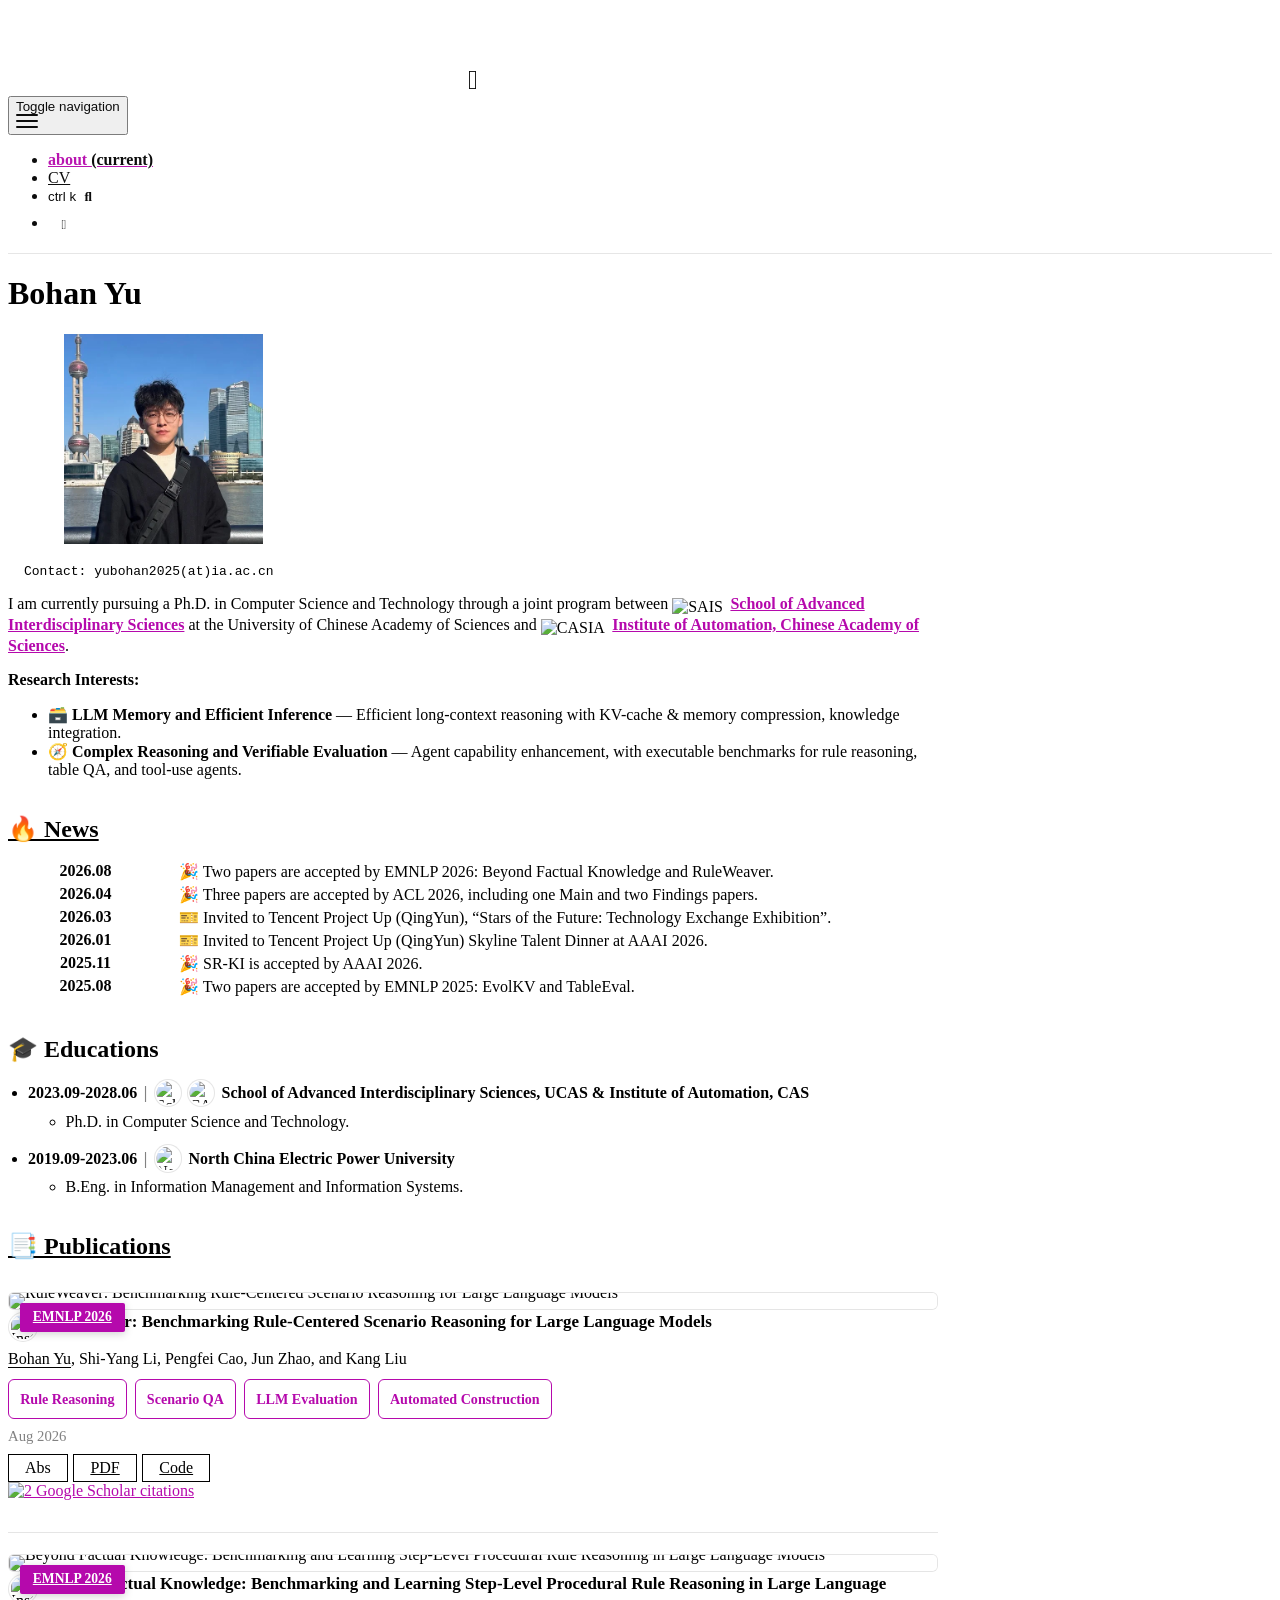
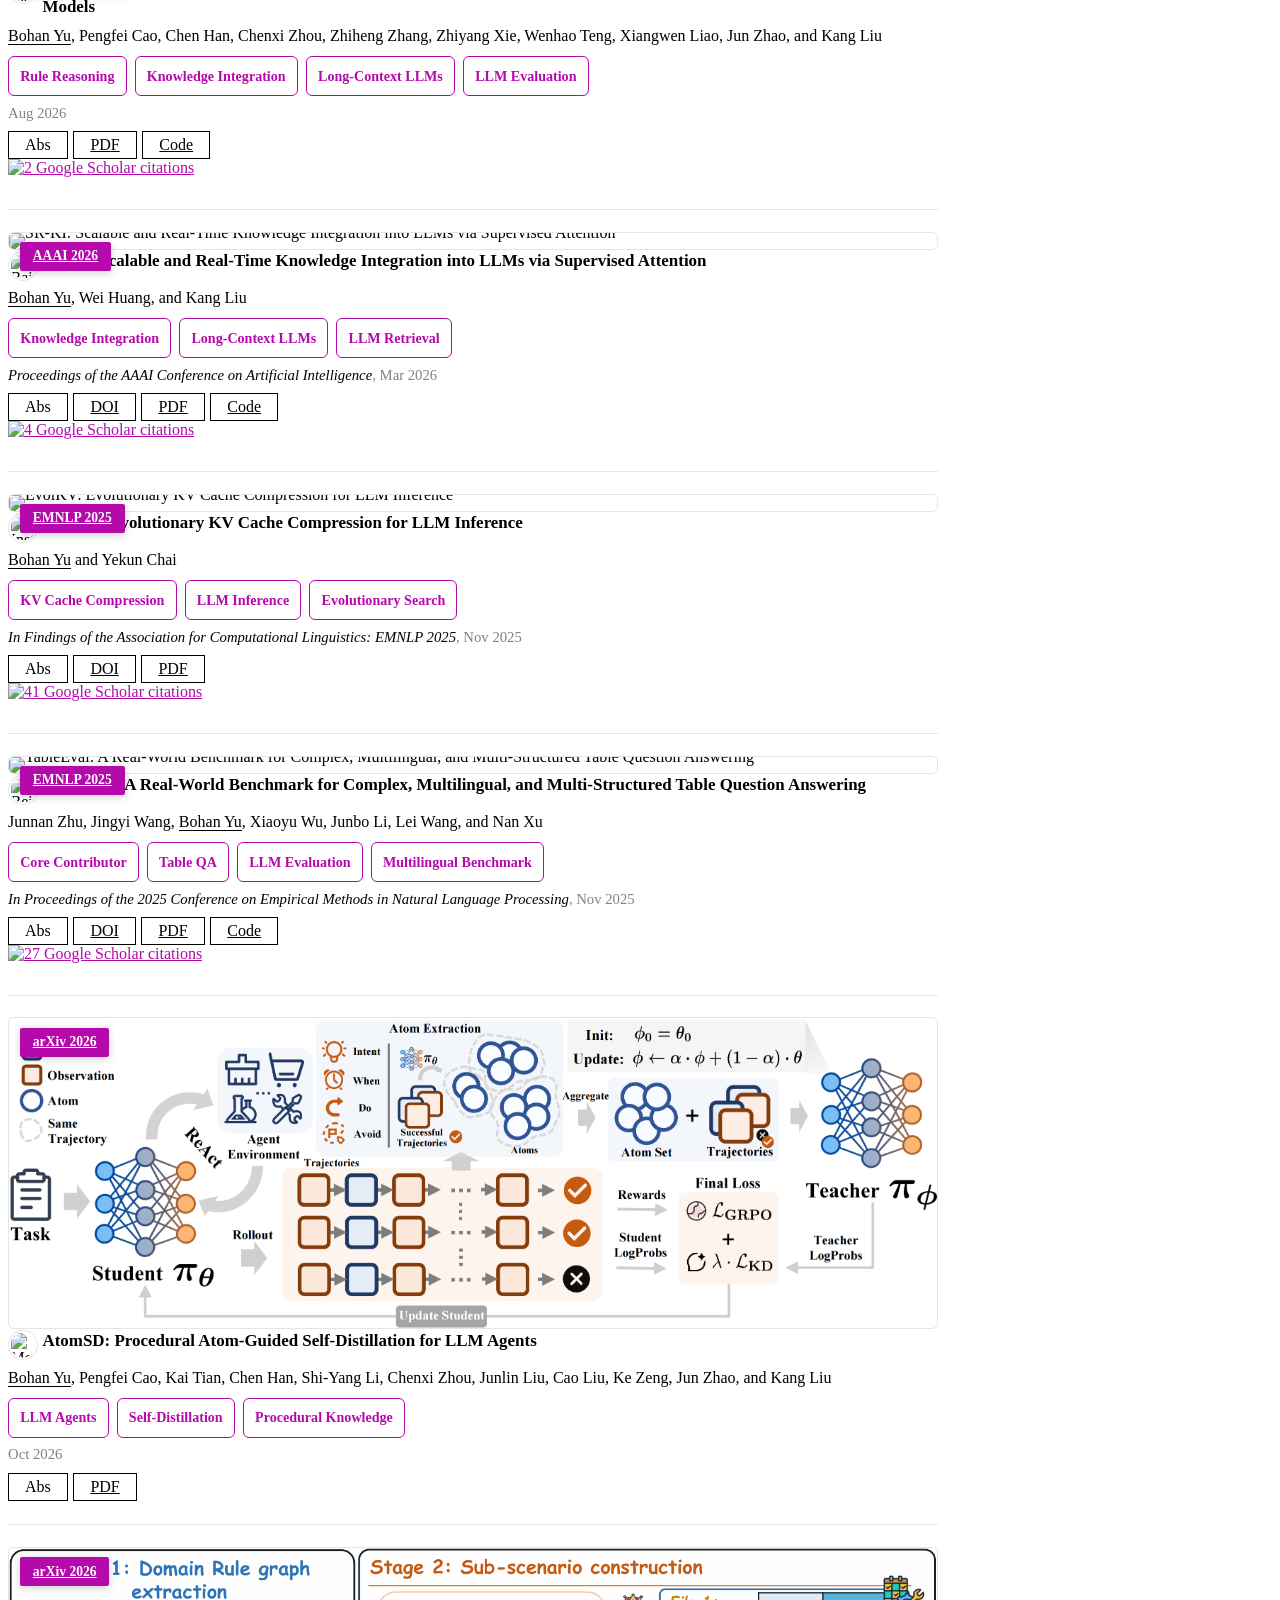
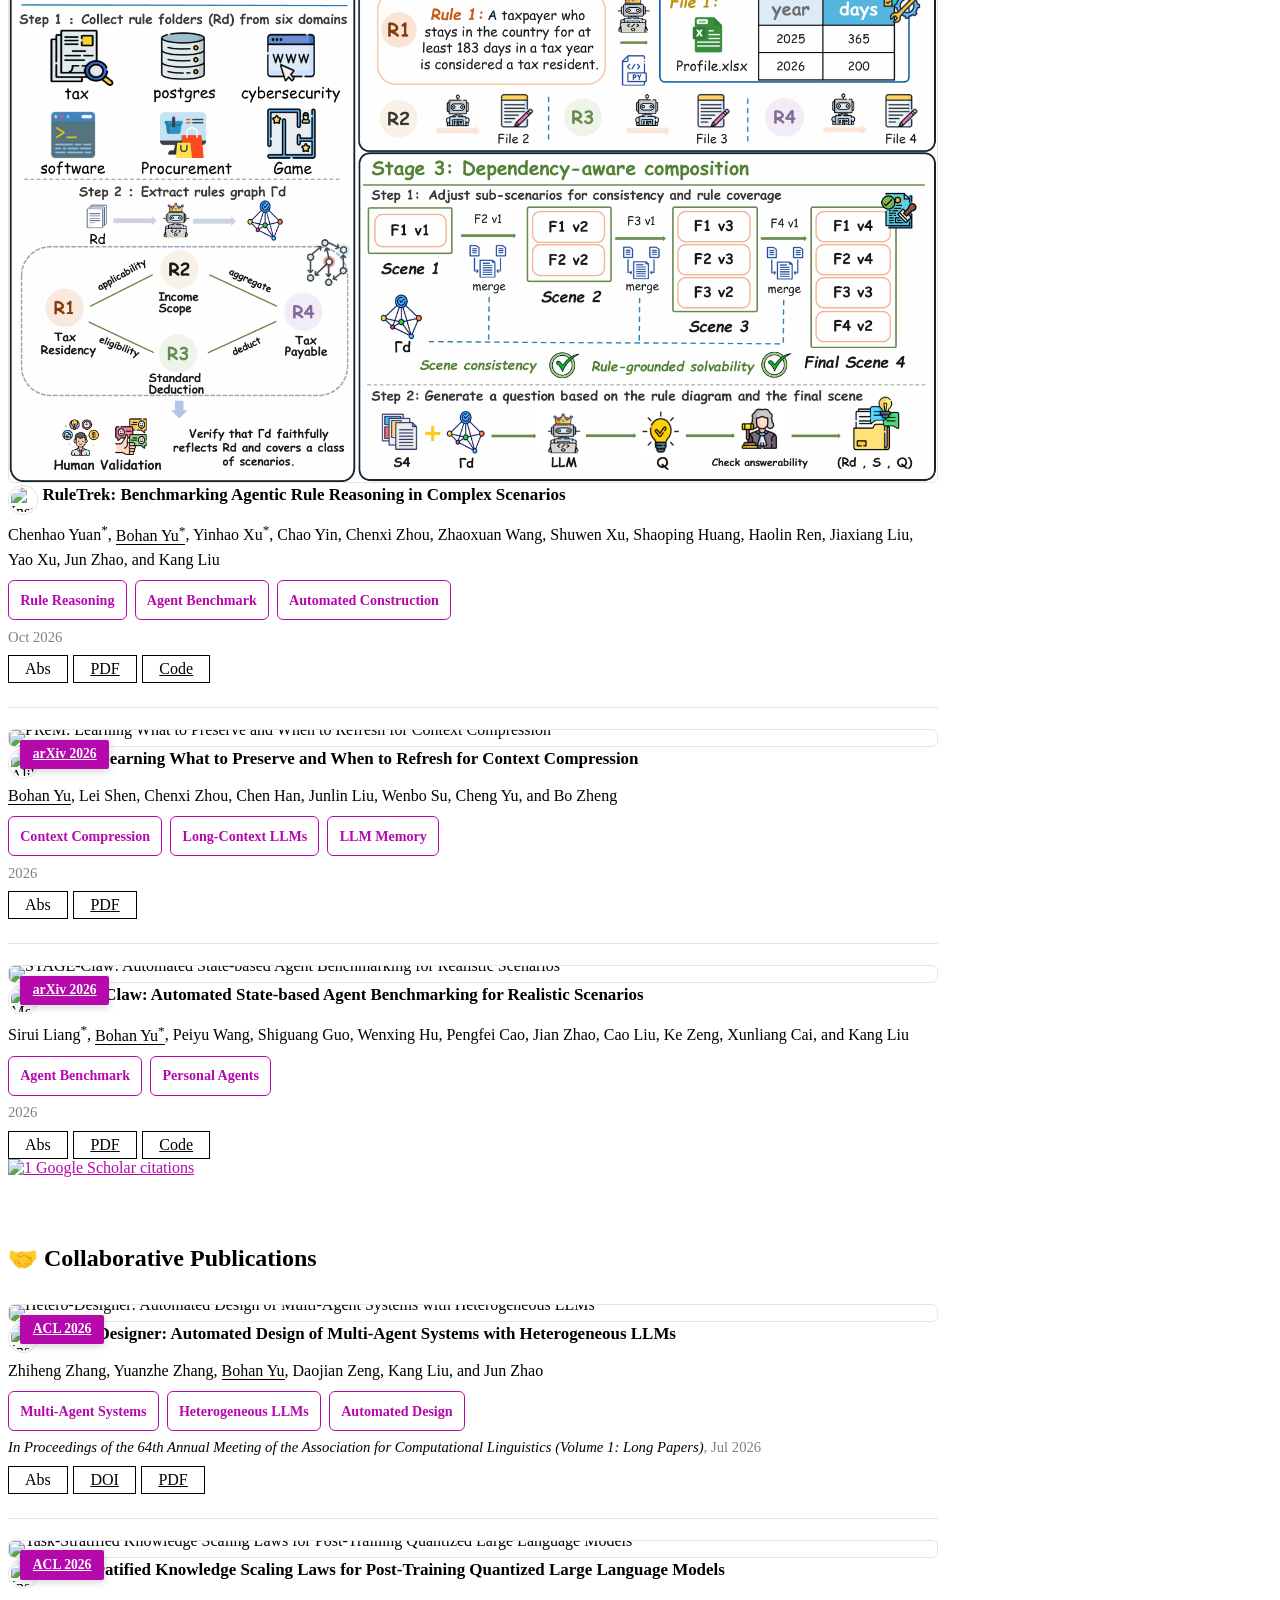
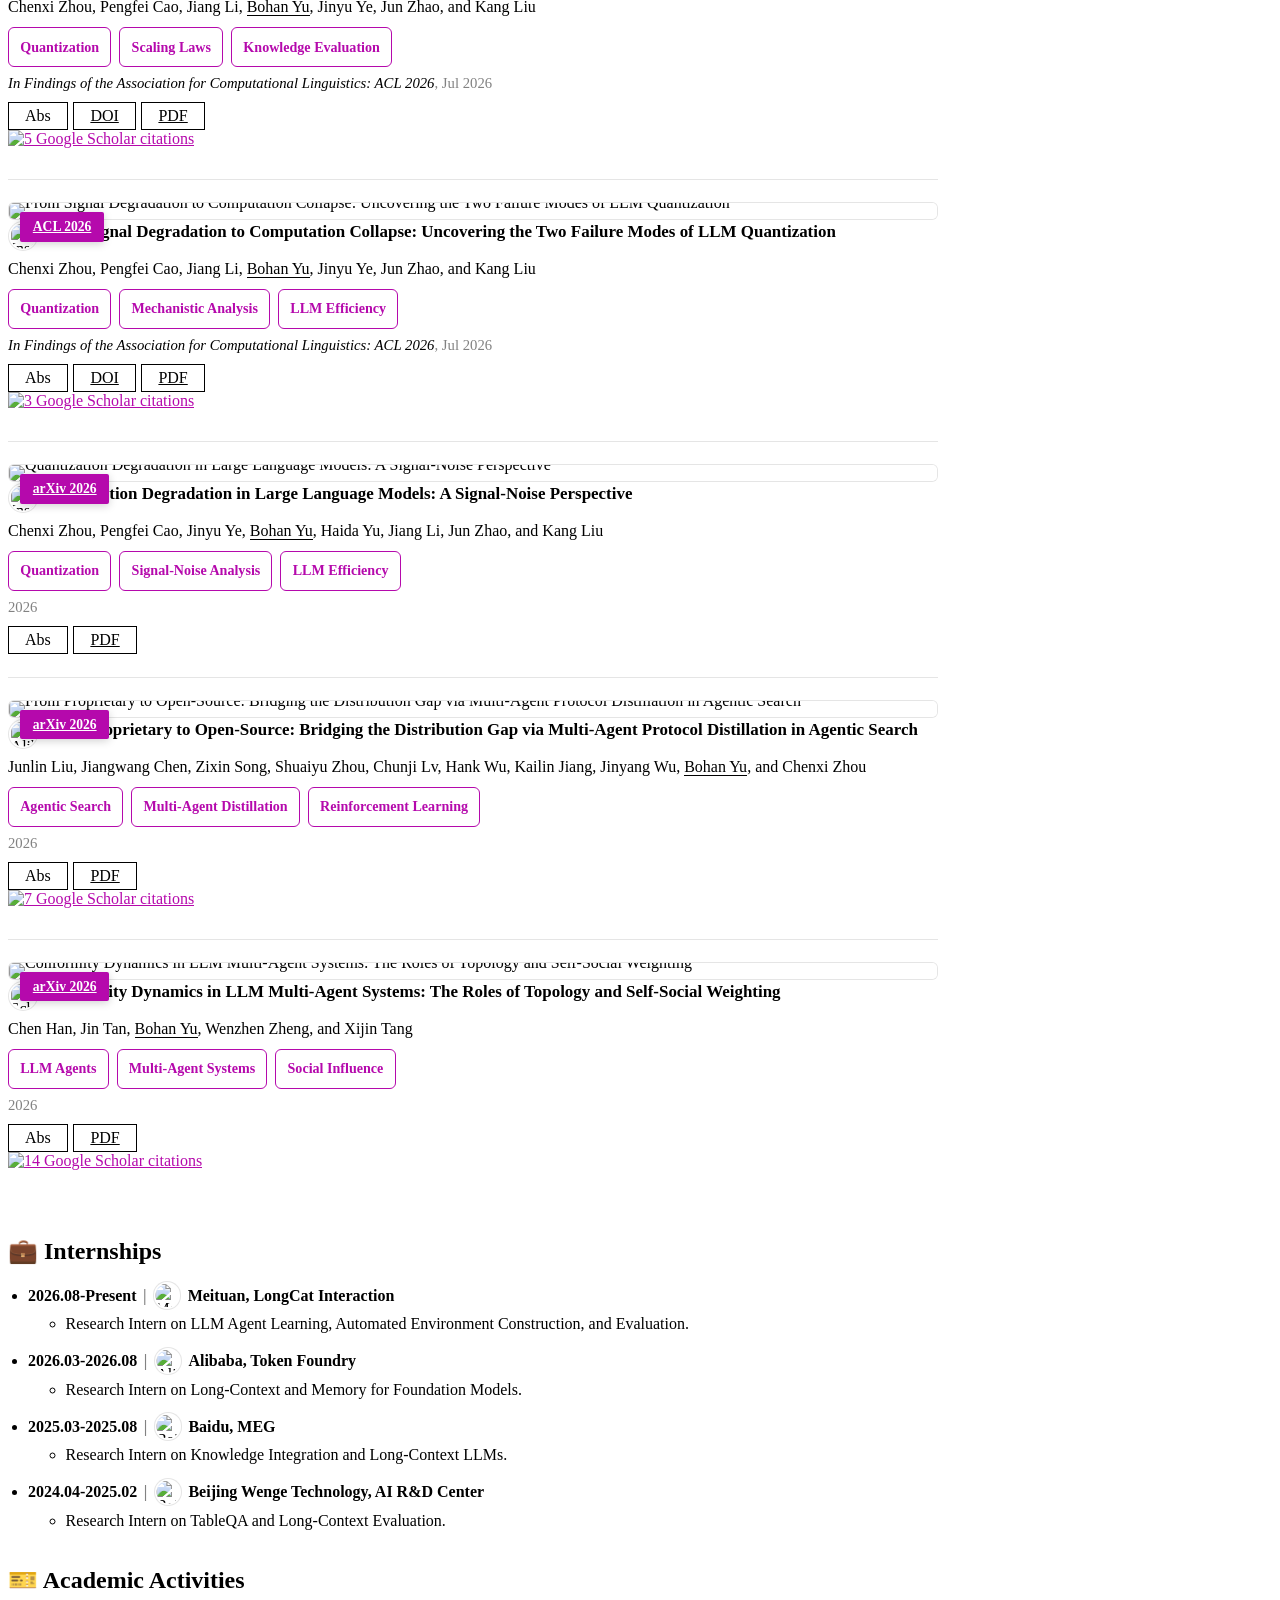
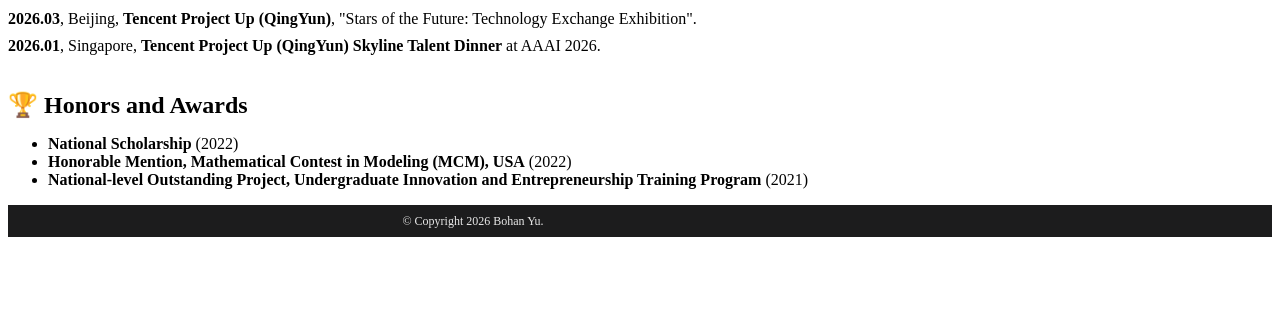
==== commit 636e5845: "Deploying to gh-pages from @ SharkSpicy-NLP/sharkspicy-nlp.github.io@6d5ccbc9565d751b5dffaf3905acd02" ====
--- a/index.html
+++ b/index.html
@@ -1,5 +1,5 @@
 <!DOCTYPE html> <html lang="en"> <head> <meta http-equiv="Content-Type" content="text/html; charset=UTF-8"> <meta charset="utf-8"> <meta name="viewport" content="width=device-width, initial-scale=1, shrink-to-fit=no"> <meta http-equiv="X-UA-Compatible" content="IE=edge"> <title> Bohan Yu </title> <meta name="author" content="Bohan Yu"> <meta name="description" content="A simple, whitespace theme for academics. Based on [*folio](https://github.com/bogoli/-folio) design. "> <meta name="keywords" content="jekyll, jekyll-theme, academic-website, portfolio-website"> <meta http-equiv="Content-Security-Policy" content="default-src 'self'; script-src 'self' 'unsafe-inline' https:; style-src 'self' 'unsafe-inline' https:; img-src 'self' data: https:; font-src 'self' data: https:; media-src 'self' https:; frame-src 'self' https:; connect-src 'self' https:;"> <link rel="stylesheet" href="/assets/css/bootstrap.min.css?v=a4b3f509e79c54a512b890d73235ef04"> <link rel="stylesheet" href="https://cdn.jsdelivr.net/npm/mdbootstrap@4.20.0/css/mdb.min.css" integrity="sha256-jpjYvU3G3N6nrrBwXJoVEYI/0zw8htfFnhT9ljN3JJw=" crossorigin="anonymous"> <link defer rel="stylesheet" href="/assets/css/academicons.min.css?v=f0b7046b84e425c55f3463ac249818f5"> <link defer rel="stylesheet" href="/assets/css/scholar-icons.css?v=62b2ac103a88034e6882a5be5f3e2772"> <link defer rel="stylesheet" type="text/css" href="https://fonts.googleapis.com/css?family=Roboto:300,400,500,700|Roboto+Slab:100,300,400,500,700|Material+Icons&amp;display=swap"> <link defer rel="stylesheet" href="/assets/css/jekyll-pygments-themes-github.css?v=591dab5a4e56573bf4ef7fd332894c99" media="" id="highlight_theme_light"> <link rel="shortcut icon" href="data:image/svg+xml,&lt;svg%20xmlns=%22http://www.w3.org/2000/svg%22%20viewBox=%220%200%20100%20100%22&gt;&lt;text%20y=%22.9em%22%20font-size=%2290%22&gt;%F0%9F%98%8B&lt;/text&gt;&lt;/svg&gt;"> <link rel="stylesheet" href="/assets/css/main.css?v=d41d8cd98f00b204e9800998ecf8427e"> <link rel="canonical" href="https://sharkspicy-nlp.github.io/"> <script src="/assets/js/theme.js?v=5fea5159b787642c1bbc1f334d60f883"></script> <link defer rel="stylesheet" href="/assets/css/jekyll-pygments-themes-native.css?v=5847e5ed4a4568527aa6cfab446049ca" media="none" id="highlight_theme_dark"> <script>
     initTheme();
-  </script> </head> <body class="fixed-top-nav "> <header> <nav id="navbar" class="navbar navbar-light navbar-expand-sm fixed-top" role="navigation"> <div class="container"> <div class="d-flex align-items-center"> <div class="navbar-brand social mb-0"> <a href="https://github.com/SharkSpicy-NLP" title="GitHub" aria-label="GitHub" target="_blank" rel="noopener noreferrer"> <i class="fa-brands fa-github"></i> </a> <a href="https://scholar.google.com/citations?user=pPLsV2kAAAAJ" title="Google Scholar" aria-label="Google Scholar" target="_blank" rel="noopener noreferrer"> <i class="ai ai-google-scholar"></i> </a> </div> </div> <button class="navbar-toggler collapsed ml-auto" type="button" data-toggle="collapse" data-target="#navbarNav" aria-controls="navbarNav" aria-expanded="false" aria-label="Toggle navigation"> <span class="sr-only">Toggle navigation</span> <span class="icon-bar top-bar"></span> <span class="icon-bar middle-bar"></span> <span class="icon-bar bottom-bar"></span> </button> <div class="collapse navbar-collapse text-right" id="navbarNav"> <ul class="navbar-nav ml-auto flex-nowrap"> <li class="nav-item active"> <a class="nav-link" href="/">about <span class="sr-only">(current)</span> </a> </li> <li class="nav-item "> <a class="nav-link" href="/assets/pdf/example_pdf.pdf">CV </a> </li> <li class="nav-item"> <button id="search-toggle" title="Search" onclick="openSearchModal()"> <span class="nav-link">ctrl k <i class="fa-solid fa-magnifying-glass"></i></span> </button> </li> <li class="toggle-container"> <button id="light-toggle" title="Change theme"> <i class="fa-half-sun-moon" id="light-toggle-system"></i> <i class="fa-solid fa-moon" id="light-toggle-dark"></i> <i class="fa-solid fa-sun" id="light-toggle-light"></i> </button> </li> </ul> </div> </div> </nav> <progress id="progress" value="0"> <div class="progress-container"> <span class="progress-bar"></span> </div> </progress> </header> <div class="container mt-5" role="main"> <div class="post"> <header class="post-header"> <h1 class="post-title"> Bohan Yu </h1> <p class="desc"></p> </header> <article> <div class="profile float-right"> <figure> <picture> <source class="responsive-img-srcset" srcset="/assets/img/mysefl-480.webp 480w,/assets/img/mysefl-800.webp 800w,/assets/img/mysefl-1400.webp 1400w," type="image/webp" sizes="(min-width: 930px) 270.0px, (min-width: 576px) 30vw, 95vw"> <img src="/assets/img/mysefl.jpg?v=556d50c30a5641f40e3f4ea4a4212905" class="img-fluid z-depth-1 rounded-circle" width="100%" height="auto" alt="mysefl.jpg" loading="eager" onerror="this.onerror=null; $('.responsive-img-srcset').remove();"> </source></picture> </figure> <div class="more-info"> <p>Contact:</p> <p>yubohan2025(at)ia.ac.cn</p> </div> </div> <div class="clearfix"> <p>I am currently pursuing a Ph.D. in Computer Science and Technology through a joint program between <img class="inline-org-icon" src="/assets/img/sais.png" alt="SAIS"> <strong><a href="https://sais.ucas.ac.cn/index.php/zh/" rel="external nofollow noopener" target="_blank">School of Advanced Interdisciplinary Sciences</a></strong> at the University of Chinese Academy of Sciences and <img class="inline-org-icon" src="/assets/img/casia.png" alt="CASIA"> <strong><a href="https://ia.cas.cn/" rel="external nofollow noopener" target="_blank">Institute of Automation, Chinese Academy of Sciences</a></strong>.</p> <p><strong>Research Interests:</strong></p> <ul> <li>🗃️ <strong>LLM Memory and Efficient Inference</strong> — Efficient long-context reasoning with KV-cache &amp; memory compression, knowledge integration.</li> <li>🧭 <strong>Complex Reasoning and Verifiable Evaluation</strong> — Agent capability enhancement, with executable benchmarks for rule reasoning, table QA, and tool-use agents.</li> </ul> </div> <div class="home-sections"> <section class="home-section"> <h2 class="home-section-title"> <a href="/news/" style="color: inherit">🔥 News</a> </h2> <div class="news"> <div class="table-responsive" style="max-height: 60vw"> <table class="table table-sm table-borderless"> <tr> <th scope="row" style="width: 20%">2026.08</th> <td> 🎉 Two papers are accepted by EMNLP 2026: Beyond Factual Knowledge and RuleWeaver. </td> </tr> <tr> <th scope="row" style="width: 20%">2026.04</th> <td> 🎉 Three papers are accepted by ACL 2026, including one Main and two Findings papers. </td> </tr> <tr> <th scope="row" style="width: 20%">2026.03</th> <td> 🎫 Invited to Tencent Project Up (QingYun), “Stars of the Future: Technology Exchange Exhibition”. </td> </tr> <tr> <th scope="row" style="width: 20%">2026.01</th> <td> 🎫 Invited to Tencent Project Up (QingYun) Skyline Talent Dinner at AAAI 2026. </td> </tr> <tr> <th scope="row" style="width: 20%">2025.11</th> <td> 🎉 SR-KI is accepted by AAAI 2026. </td> </tr> <tr> <th scope="row" style="width: 20%">2025.08</th> <td> 🎉 Two papers are accepted by EMNLP 2025: EvolKV and TableEval. </td> </tr> </table> </div> </div> </section> <section class="home-section"> <h2 class="home-section-title">🎓 Educations</h2> <ul class="home-timeline-list"> <li> <div class="home-timeline-heading"> <strong class="home-timeline-period">2023.09-2028.06</strong> <span class="home-timeline-separator">|</span> <span class="home-inline-icons" aria-label="Institutions"> <img src="/assets/img/sais.png" alt="School of Advanced Interdisciplinary Sciences" title="School of Advanced Interdisciplinary Sciences" width="22" height="22"> <img src="/assets/img/casia.png" alt="CASIA" title="CASIA" width="22" height="22"> </span> <span class="home-timeline-copy"><strong>School of Advanced Interdisciplinary Sciences, UCAS &amp; Institute of Automation, CAS</strong></span> </div> <ul class="home-timeline-details"> <li>Ph.D. in Computer Science and Technology.</li> </ul> </li> <li> <div class="home-timeline-heading"> <strong class="home-timeline-period">2019.09-2023.06</strong> <span class="home-timeline-separator">|</span> <span class="home-inline-icons" aria-label="Institutions"> <img src="/assets/img/North_China_Electric_Power_University_logo.png" alt="North China Electric Power University" title="North China Electric Power University" width="22" height="22"> </span> <span class="home-timeline-copy"><strong>North China Electric Power University</strong></span> </div> <ul class="home-timeline-details"> <li>B.Eng. in Information Management and Information Systems.</li> </ul> </li> </ul> </section> <section class="home-section"> <h2 class="home-section-title"> <a href="/publications/" style="color: inherit">📑 Publications</a> </h2> <div class="publications"> <ol class="bibliography"> <li> <div class="row publication-entry align-items-start"> <div class="col-12 col-md-5 col-lg-4 publication-visual"> <abbr class="publication-venue badge rounded"> <a href="https://aclanthology.org/events/emnlp-2025/" rel="external nofollow noopener" target="_blank">EMNLP 2026</a> </abbr> <div class="publication-preview z-depth-1"> <figure> <picture> <img src="/assets/img/publication_preview/ruleweaver.jpg?v=9b3107bd9741c73cbe0930f78c9bccb8" class="preview" width="100%" height="auto" alt="RuleWeaver: Benchmarking Rule-Centered Scenario Reasoning for Large Language Models" data-zoomable loading="eager" onerror="this.onerror=null; $('.responsive-img-srcset').remove();"> </picture> </figure> </div> </div> <div id="yu2026ruleweaver" class="col-12 col-md-7 col-lg-8 publication-content"> <div class="publication-title-row"> <span class="institution-icons" aria-label="Institutions"> <img src="/assets/img/casia.png" alt="Institute of Automation, Chinese Academy of Sciences" title="Institute of Automation, Chinese Academy of Sciences" width="22" height="22"> </span> <div class="title">RuleWeaver: Benchmarking Rule-Centered Scenario Reasoning for Large Language Models</div> </div> <div class="author"> <em>Bohan Yu</em>, Shi-Yang Li, Pengfei Cao, Jun Zhao, and Kang Liu </div> <div class="publication-tags" aria-label="Research topics"> <span>Rule Reasoning</span> <span>Scenario QA</span> <span>LLM Evaluation</span> <span>Automated Construction</span> </div> <div class="periodical"> Aug 2026 </div> <div class="periodical"> </div> <div class="links"> <a class="abstract btn btn-sm z-depth-0" role="button">Abs</a> <a href="https://arxiv.org/pdf/2608.26832" class="btn btn-sm z-depth-0" role="button" rel="external nofollow noopener" target="_blank">PDF</a> <a href="https://github.com/SharkSpicy-NLP/RuleWeaver" class="btn btn-sm z-depth-0" role="button" rel="external nofollow noopener" target="_blank">Code</a> </div> <div class="badges"> <a href="https://scholar.google.com/citations?view_op=view_citation&amp;hl=en&amp;user=pPLsV2kAAAAJ&amp;citation_for_view=pPLsV2kAAAAJ:LkGwnXOMwfcC" aria-label="Google Scholar link" role="button" rel="external nofollow noopener" target="_blank"> <img src="https://img.shields.io/badge/scholar-1-4285F4?logo=googlescholar&amp;labelColor=beige" alt="1 Google Scholar citations"> </a> </div> <div class="abstract hidden"> <p>Large language models (LLMs) are increasingly applied to specialized domains, where effective use of domain expertise often requires reasoning over complex rules in concrete scenarios. However, existing benchmarks only partially evaluate this capability, as they either focus on output-level instruction constraints or overlook the distinct roles that rules play in scenario reasoning. To address these gaps, this paper introduces RuleWeaver, a benchmark construction framework for evaluating rule-centered scenario reasoning. RuleWeaver starts from corpus-derived IF-THEN Meta Rules, progressively augments them into complex rules, and composes these rules into rule-centered scenario QA instances. Beyond final-answer correctness, RuleWeaver further supports process-level evaluation through rubric-based answer quality, rule recall, and rule precision. Experiments on 11 representative LLMs show that current models still struggle with complex rule-centered scenario reasoning, with even the best-performing model achieving only around 50% of the maximum rubric score.</p> </div> </div> </div> </li> <li> <div class="row publication-entry align-items-start"> <div class="col-12 col-md-5 col-lg-4 publication-visual"> <abbr class="publication-venue badge rounded"> <a href="https://aclanthology.org/events/emnlp-2025/" rel="external nofollow noopener" target="_blank">EMNLP 2026</a> </abbr> <div class="publication-preview z-depth-1"> <figure> <picture> <img src="/assets/img/publication_preview/beyond-factual-knowledge.jpg?v=aaa6433152cdb5ea7460f1277fa7bacd" class="preview" width="100%" height="auto" alt="Beyond Factual Knowledge: Benchmarking and Learning Step-Level Procedural Rule Reasoning in Large Language Models" data-zoomable loading="eager" onerror="this.onerror=null; $('.responsive-img-srcset').remove();"> </picture> </figure> </div> </div> <div id="yu2026factualknowledge" class="col-12 col-md-7 col-lg-8 publication-content"> <div class="publication-title-row"> <span class="institution-icons" aria-label="Institutions"> <img src="/assets/img/casia.png" alt="Institute of Automation, Chinese Academy of Sciences" title="Institute of Automation, Chinese Academy of Sciences" width="22" height="22"> </span> <div class="title">Beyond Factual Knowledge: Benchmarking and Learning Step-Level Procedural Rule Reasoning in Large Language Models</div> </div> <div class="author"> <em>Bohan Yu</em>, Pengfei Cao, Chen Han, Chenxi Zhou, Zhiheng Zhang, Zhiyang Xie, Wenhao Teng, Xiangwen Liao, Jun Zhao, and Kang Liu </div> <div class="publication-tags" aria-label="Research topics"> <span>Rule Reasoning</span> <span>Knowledge Integration</span> <span>Long-Context LLMs</span> <span>LLM Evaluation</span> </div> <div class="periodical"> Aug 2026 </div> <div class="periodical"> </div> <div class="links"> <a class="abstract btn btn-sm z-depth-0" role="button">Abs</a> <a href="https://arxiv.org/pdf/2608.22753" class="btn btn-sm z-depth-0" role="button" rel="external nofollow noopener" target="_blank">PDF</a> <a href="https://github.com/SharkSpicy-NLP/Beyond-Factual-Knowledge" class="btn btn-sm z-depth-0" role="button" rel="external nofollow noopener" target="_blank">Code</a> </div> <div class="badges"> <a href="https://scholar.google.com/citations?view_op=view_citation&amp;hl=en&amp;user=pPLsV2kAAAAJ&amp;citation_for_view=pPLsV2kAAAAJ:_FxGoFyzp5QC" aria-label="Google Scholar link" role="button" rel="external nofollow noopener" target="_blank"> <img src="https://img.shields.io/badge/scholar-2-4285F4?logo=googlescholar&amp;labelColor=beige" alt="2 Google Scholar citations"> </a> </div> <div class="abstract hidden"> <p>Large language models (LLMs) excel at text understanding and generation, yet still struggle to reliably understand and apply externally provided procedural rules at scale. To evaluate this capability, we introduce RuleWorld, a large-scale benchmark that reformulates rules as globally reusable abstract units rather than instance-specific facts. In RuleWorld, several scenarios, including single-rule, parallel multi-rule, and multi-hop reasoning, are settled for comprehensive evaluation. We further propose DynaRule, an end-to-end framework that injects the given rules into the KV cache and turns retrieval into an internal, learnable, step-wise process. Specifically, DynaRule employs Stacked Step-Level Attention Training with a special &lt;search&gt; token to enable dynamic rule re-attention and updating during inference. In this way, the model can re-attend to the most relevant rules at each step, dynamically replacing outdated ones to support more stable multi-step reasoning. Experiments on RuleWorld show that existing LLMs face challenges under large rule pools, while DynaRule improves average QA accuracy by up to 19 points and achieves over 85% Recall@1 at 10K rules, outperforming strong baselines by large margins.</p> </div> </div> </div> </li> <li> <div class="row publication-entry align-items-start"> <div class="col-12 col-md-5 col-lg-4 publication-visual"> <abbr class="publication-venue badge rounded"> <a href="https://aaai.org/" rel="external nofollow noopener" target="_blank">AAAI 2026</a> </abbr> <div class="publication-preview z-depth-1"> <figure> <picture> <img src="/assets/img/publication_preview/sr-ki.jpg?v=398c72b077c7bb90dbd68809c51f62a7" class="preview" width="100%" height="auto" alt="SR-KI: Scalable and Real-Time Knowledge Integration into LLMs via Supervised Attention" data-zoomable loading="eager" onerror="this.onerror=null; $('.responsive-img-srcset').remove();"> </picture> </figure> </div> </div> <div id="Yu_Huang_Liu_2026" class="col-12 col-md-7 col-lg-8 publication-content"> <div class="publication-title-row"> <span class="institution-icons" aria-label="Institutions"> <img src="/assets/img/institution_icons/baidu.png" alt="Baidu" title="Baidu" width="22" height="22"> </span> <div class="title">SR-KI: Scalable and Real-Time Knowledge Integration into LLMs via Supervised Attention</div> </div> <div class="author"> <em>Bohan Yu</em>, Wei Huang, and Kang Liu </div> <div class="publication-tags" aria-label="Research topics"> <span>Knowledge Integration</span> <span>Long-Context LLMs</span> <span>LLM Retrieval</span> </div> <div class="periodical"> <em>Proceedings of the AAAI Conference on Artificial Intelligence</em>, Mar 2026 </div> <div class="periodical"> </div> <div class="links"> <a class="abstract btn btn-sm z-depth-0" role="button">Abs</a> <a href="https://doi.org/10.1609/aaai.v40i41.40747" class="btn btn-sm z-depth-0" role="button" rel="external nofollow noopener" target="_blank">DOI</a> <a href="https://arxiv.org/pdf/2511.06446" class="btn btn-sm z-depth-0" role="button" rel="external nofollow noopener" target="_blank">PDF</a> <a href="https://github.com/SharkSpicy-NLP/SR-KI" class="btn btn-sm z-depth-0" role="button" rel="external nofollow noopener" target="_blank">Code</a> </div> <div class="badges"> <a href="https://scholar.google.com/citations?view_op=view_citation&amp;hl=en&amp;user=pPLsV2kAAAAJ&amp;citation_for_view=pPLsV2kAAAAJ:UeHWp8X0CEIC" aria-label="Google Scholar link" role="button" rel="external nofollow noopener" target="_blank"> <img src="https://img.shields.io/badge/scholar-4-4285F4?logo=googlescholar&amp;labelColor=beige" alt="4 Google Scholar citations"> </a> </div> <div class="abstract hidden"> <p>This paper proposes SR-KI, a novel approach for integrating real-time and large-scale structured knowledge bases (KBs) into large language models (LLMs). SR-KI begins by encoding KBs into key-value pairs using a pretrained encoder, and injects them into LLMs’ KV cache. Building on this representation, we employ a two-stage training paradigm: first locating a dedicated retrieval layer within the LLM, and then applying an attention-based loss at this layer to explicitly supervise attention toward relevant KB entries. Unlike traditional retrieval-augmented generation methods that rely heavily on the performance of external retrievers and multi-stage pipelines, SR-KI supports end-to-end inference by performing retrieval entirely within the model’s latent space. This design enables efficient compression of injected knowledge and facilitates dynamic knowledge updates. Comprehensive experiments demonstrate that SR-KI enables the integration of up to 40K KBs into a 7B LLM on a single A100 40GB GPU, and achieves strong retrieval performance—maintaining over 98% Recall@10 on the best-performing task and exceeding 88% on average across all tasks. Task performance on question answering and KB ID generation also demonstrates that SR-KI maintains strong performance while achieving up to 99.75% compression of the injected KBs.</p> </div> </div> </div> </li> <li> <div class="row publication-entry align-items-start"> <div class="col-12 col-md-5 col-lg-4 publication-visual"> <abbr class="publication-venue badge rounded"> <a href="https://aclanthology.org/events/emnlp-2025/" rel="external nofollow noopener" target="_blank">EMNLP 2025</a> </abbr> <div class="publication-preview z-depth-1"> <figure> <picture> <img src="/assets/img/publication_preview/evolkv.jpg?v=d4ca87ee07d59414706d93c420d051a5" class="preview" width="100%" height="auto" alt="EvolKV: Evolutionary KV Cache Compression for LLM Inference" data-zoomable loading="eager" onerror="this.onerror=null; $('.responsive-img-srcset').remove();"> </picture> </figure> </div> </div> <div id="yu-chai-2025-evolkv" class="col-12 col-md-7 col-lg-8 publication-content"> <div class="publication-title-row"> <span class="institution-icons" aria-label="Institutions"> <img src="/assets/img/casia.png" alt="Institute of Automation, Chinese Academy of Sciences" title="Institute of Automation, Chinese Academy of Sciences" width="22" height="22"> </span> <div class="title">EvolKV: Evolutionary KV Cache Compression for LLM Inference</div> </div> <div class="author"> <em>Bohan Yu</em> and Yekun Chai </div> <div class="publication-tags" aria-label="Research topics"> <span>KV Cache Compression</span> <span>LLM Inference</span> <span>Evolutionary Search</span> </div> <div class="periodical"> <em>In Findings of the Association for Computational Linguistics: EMNLP 2025</em>, Nov 2025 </div> <div class="periodical"> </div> <div class="links"> <a class="abstract btn btn-sm z-depth-0" role="button">Abs</a> <a href="https://doi.org/10.18653/v1/2025.findings-emnlp.88" class="btn btn-sm z-depth-0" role="button" rel="external nofollow noopener" target="_blank">DOI</a> <a href="https://aclanthology.org/2025.findings-emnlp.88.pdf" class="btn btn-sm z-depth-0" role="button" rel="external nofollow noopener" target="_blank">PDF</a> </div> <div class="badges"> <a href="https://scholar.google.com/citations?view_op=view_citation&amp;hl=en&amp;user=pPLsV2kAAAAJ&amp;citation_for_view=pPLsV2kAAAAJ:qjMakFHDy7sC" aria-label="Google Scholar link" role="button" rel="external nofollow noopener" target="_blank"> <img src="https://img.shields.io/badge/scholar-39-4285F4?logo=googlescholar&amp;labelColor=beige" alt="39 Google Scholar citations"> </a> </div> <div class="abstract hidden"> <p>Existing key-value (KV) cache compression methods typically rely on heuristics, such as uniform cache allocation across layers or static eviction policies, however, they ignore the critical interplays among layer-specific feature patterns and task performance, which can lead to degraded generalization. In this paper, we propose EvolKV, an adaptive framework for layer-wise, task-driven KV cache compression that jointly optimizes the memory efficiency and task performance. By reformulating cache allocation as a multi-objective optimization problem, EvolKV leverages evolutionary search to dynamically configure layer budgets while directly maximizing downstream performance. Extensive experiments on 11 tasks demonstrate that our approach outperforms all baseline methods across a wide range of KV cache budgets on long-context tasks and surpasses heuristic baselines by up to 7 percentage points on GSM8K. Notably, EvolKV achieves superior performance over the full KV cache setting on code completion while utilizing only 1.5% of the original budget, suggesting the untapped potential in learned compression strategies for KV cache budget allocation.</p> </div> </div> </div> </li> <li> <div class="row publication-entry align-items-start"> <div class="col-12 col-md-5 col-lg-4 publication-visual"> <abbr class="publication-venue badge rounded"> <a href="https://aclanthology.org/events/emnlp-2025/" rel="external nofollow noopener" target="_blank">EMNLP 2025</a> </abbr> <div class="publication-preview z-depth-1"> <figure> <picture> <img src="/assets/img/publication_preview/tableeval.jpg?v=60419e03ad6e1f256d47b70a45a43c53" class="preview" width="100%" height="auto" alt="TableEval: A Real-World Benchmark for Complex, Multilingual, and Multi-Structured Table Question Answering" data-zoomable loading="eager" onerror="this.onerror=null; $('.responsive-img-srcset').remove();"> </picture> </figure> </div> </div> <div id="zhu-etal-2025-tableeval" class="col-12 col-md-7 col-lg-8 publication-content"> <div class="publication-title-row"> <span class="institution-icons" aria-label="Institutions"> <img src="/assets/img/institution_icons/wenge.svg" alt="Beijing Wenge Technology Co., Ltd." title="Beijing Wenge Technology Co., Ltd." width="22" height="22"> </span> <div class="title">TableEval: A Real-World Benchmark for Complex, Multilingual, and Multi-Structured Table Question Answering</div> </div> <div class="author"> Junnan Zhu, Jingyi Wang, <em>Bohan Yu</em>, Xiaoyu Wu, Junbo Li, Lei Wang, and Nan Xu </div> <div class="publication-tags" aria-label="Research topics"> <span>Core Contributor</span> <span>Table QA</span> <span>LLM Evaluation</span> <span>Multilingual Benchmark</span> </div> <div class="periodical"> <em>In Proceedings of the 2025 Conference on Empirical Methods in Natural Language Processing</em>, Nov 2025 </div> <div class="periodical"> </div> <div class="links"> <a class="abstract btn btn-sm z-depth-0" role="button">Abs</a> <a href="https://doi.org/10.18653/v1/2025.emnlp-main.363" class="btn btn-sm z-depth-0" role="button" rel="external nofollow noopener" target="_blank">DOI</a> <a href="https://aclanthology.org/2025.emnlp-main.363.pdf" class="btn btn-sm z-depth-0" role="button" rel="external nofollow noopener" target="_blank">PDF</a> <a href="https://github.com/wenge-research/TableEval" class="btn btn-sm z-depth-0" role="button" rel="external nofollow noopener" target="_blank">Code</a> </div> <div class="badges"> <a href="https://scholar.google.com/citations?view_op=view_citation&amp;hl=en&amp;user=pPLsV2kAAAAJ&amp;citation_for_view=pPLsV2kAAAAJ:2osOgNQ5qMEC" aria-label="Google Scholar link" role="button" rel="external nofollow noopener" target="_blank"> <img src="https://img.shields.io/badge/scholar-23-4285F4?logo=googlescholar&amp;labelColor=beige" alt="23 Google Scholar citations"> </a> </div> <div class="abstract hidden"> <p>LLMs have shown impressive progress in natural language processing. However, they still face significant challenges in TableQA, where real-world complexities such as diverse table structures, multilingual data, and domain-specific reasoning are crucial. Existing TableQA benchmarks are often limited by their focus on simple flat tables and suffer from data leakage. Furthermore, most benchmarks are monolingual and fail to capture the cross-lingual and cross-domain variability in practical applications. To address these limitations, we introduce TableEval, a new benchmark designed to evaluate LLMs on realistic TableQA tasks. Specifically, TableEval includes tables with various structures (such as concise, hierarchical, and nested tables) collected from four domains (including government, finance, academia, and industry reports). Besides, TableEval features cross-lingual scenarios with tables in Simplified Chinese, Traditional Chinese, and English. To minimize the risk of data leakage, we collect all data from recent real-world documents. Considering that existing TableQA metrics fail to capture semantic accuracy, we further propose SEAT, a new evaluation framework that assesses the alignment between model responses and reference answers at the sub-question level. Experimental results have shown that SEAT achieves high agreement with human judgment. Extensive experiments on TableEval reveal critical gaps in the ability of state-of-the-art LLMs to handle these complex, real-world TableQA tasks, offering insights for future improvements.</p> </div> </div> </div> </li> <li> <div class="row publication-entry align-items-start"> <div class="col-12 col-md-5 col-lg-4 publication-visual"> <abbr class="publication-venue badge rounded"> <a href="https://arxiv.org/" rel="external nofollow noopener" target="_blank">arXiv 2026</a> </abbr> <div class="publication-preview z-depth-1"> <figure> <picture> <img src="/assets/img/publication_preview/prem.jpg?v=58f657df1bb926f47e7ab3bb26616862" class="preview" width="100%" height="auto" alt="PReM: Learning What to Preserve and When to Refresh for Context Compression" data-zoomable loading="eager" onerror="this.onerror=null; $('.responsive-img-srcset').remove();"> </picture> </figure> </div> </div> <div id="yu2026prem" class="col-12 col-md-7 col-lg-8 publication-content"> <div class="publication-title-row"> <span class="institution-icons" aria-label="Institutions"> <img src="/assets/img/institution_icons/alibaba.svg" alt="Alibaba" title="Alibaba" width="22" height="22"> </span> <div class="title">PReM: Learning What to Preserve and When to Refresh for Context Compression</div> </div> <div class="author"> <em>Bohan Yu</em>, Lei Shen, Chenxi Zhou, Chen Han, Junlin Liu, Wenbo Su, Cheng Yu, and Bo Zheng </div> <div class="publication-tags" aria-label="Research topics"> <span>Context Compression</span> <span>Long-Context LLMs</span> <span>LLM Memory</span> </div> <div class="periodical"> 2026 </div> <div class="periodical"> </div> <div class="links"> <a class="abstract btn btn-sm z-depth-0" role="button">Abs</a> <a href="https://arxiv.org/pdf/2607.14327" class="btn btn-sm z-depth-0" role="button" rel="external nofollow noopener" target="_blank">PDF</a> </div> <div class="abstract hidden"> <p>Efficient long-context inference is not only about reducing memory cost, but also about keeping useful contextual evidence accessible as generation proceeds. Existing compression-oriented approaches often make an early decision about which contextual information to keep or rely on an external compressor, making it difficult to adapt the compressed context to the evidence needed by later reasoning steps. PReM (Preserve and Refresh Memory) maintains the long context as the model’s internal layer-wise KV memory and learns what to preserve and when to refresh it. Experiments with 32K-token contexts show that PReM outperforms strong baselines under both 16x and 32x compression while maintaining a favorable balance between answer quality and inference efficiency.</p> </div> </div> </div> </li> <li> <div class="row publication-entry align-items-start"> <div class="col-12 col-md-5 col-lg-4 publication-visual"> <abbr class="publication-venue badge rounded"> <a href="https://arxiv.org/" rel="external nofollow noopener" target="_blank">arXiv 2026</a> </abbr> <div class="publication-preview z-depth-1"> <figure> <picture> <img src="/assets/img/publication_preview/stage-claw.jpg?v=c22d8235d06c7c472f1a1eb762e3c690" class="preview" width="100%" height="auto" alt="STAGE-Claw: Automated State-based Agent Benchmarking for Realistic Scenarios" data-zoomable loading="eager" onerror="this.onerror=null; $('.responsive-img-srcset').remove();"> </picture> </figure> </div> </div> <div id="liang2026stageclaw" class="col-12 col-md-7 col-lg-8 publication-content"> <div class="publication-title-row"> <span class="institution-icons" aria-label="Institutions"> <img src="/assets/img/institution_icons/meituan.png" alt="Meituan" title="Meituan" width="22" height="22"> </span> <div class="title">STAGE-Claw: Automated State-based Agent Benchmarking for Realistic Scenarios</div> </div> <div class="author"> Sirui Liang<sup>*</sup>, <em>Bohan Yu<sup>*</sup></em>, Peiyu Wang, Shiguang Guo, Wenxing Hu, Pengfei Cao, Jian Zhao, Cao Liu, Ke Zeng, Xunliang Cai, and Kang Liu </div> <div class="publication-tags" aria-label="Research topics"> <span>Agent Benchmark</span> <span>Personal Agents</span> </div> <div class="periodical"> 2026 </div> <div class="periodical"> </div> <div class="links"> <a class="abstract btn btn-sm z-depth-0" role="button">Abs</a> <a href="https://arxiv.org/pdf/2606.10394" class="btn btn-sm z-depth-0" role="button" rel="external nofollow noopener" target="_blank">PDF</a> <a href="https://github.com/LiangThree/STAGE-Claw" class="btn btn-sm z-depth-0" role="button" rel="external nofollow noopener" target="_blank">Code</a> </div> <div class="badges"> <a href="https://scholar.google.com/citations?view_op=view_citation&amp;hl=en&amp;user=pPLsV2kAAAAJ&amp;citation_for_view=pPLsV2kAAAAJ:Y0pCki6q_DkC" aria-label="Google Scholar link" role="button" rel="external nofollow noopener" target="_blank"> <img src="https://img.shields.io/badge/scholar-1-4285F4?logo=googlescholar&amp;labelColor=beige" alt="1 Google Scholar citations"> </a> </div> <div class="abstract hidden"> <p>Large language models are increasingly used to power personal agents for everyday applications, but evaluating these agents remains a challenge. Existing benchmarks still rely on sandboxed artifacts, static task design, and coarse scoring, which hinder scalability and limit progress toward reliable personal-agent evaluation. This paper introduces STAGE-Claw, an automated framework for building and evaluating realistic personal-agent scenarios in state-based personal-computing environments. Given a task hint, STAGE-Claw automatically creates and validates a realistic benchmark task with its environment, task prompts, ground truth, and related verification programs. Agents are then evaluated in realistic operating environments, where performance is measured by the correctness of the final system state rather than only the textual response. Using STAGE-Claw, this paper creates a benchmark with 40 challenging real scenario agent tasks, evaluates 11 frontier models, and analyzes their task scores, costs, tool-call reliability, and common failure patterns. Overall, STAGE-Claw offers a scalable, state-based way to evaluate agents in realistic user scenarios.</p> </div> </div> </div> </li> </ol> </div> </section> <section class="home-section"> <h2 class="home-section-title">🤝 Collaborative Publications</h2> <div class="publications"> <ol class="bibliography"> <li> <div class="row publication-entry align-items-start"> <div class="col-12 col-md-5 col-lg-4 publication-visual"> <abbr class="publication-venue badge rounded"> <a href="https://aclanthology.org/events/acl-2026/" rel="external nofollow noopener" target="_blank">ACL 2026</a> </abbr> <div class="publication-preview z-depth-1"> <figure> <picture> <img src="/assets/img/publication_preview/hetero-designer.jpg?v=2c649239d658f15622d84229b1116f9a" class="preview" width="100%" height="auto" alt="Hetero-Designer: Automated Design of Multi-Agent Systems with Heterogeneous LLMs" data-zoomable loading="eager" onerror="this.onerror=null; $('.responsive-img-srcset').remove();"> </picture> </figure> </div> </div> <div id="zhang-etal-2026-hetero" class="col-12 col-md-7 col-lg-8 publication-content"> <div class="publication-title-row"> <span class="institution-icons" aria-label="Institutions"> <img src="/assets/img/casia.png" alt="Institute of Automation, Chinese Academy of Sciences" title="Institute of Automation, Chinese Academy of Sciences" width="22" height="22"> </span> <div class="title">Hetero-Designer: Automated Design of Multi-Agent Systems with Heterogeneous LLMs</div> </div> <div class="author"> Zhiheng Zhang, Yuanzhe Zhang, <em>Bohan Yu</em>, Daojian Zeng, Kang Liu, and Jun Zhao </div> <div class="publication-tags" aria-label="Research topics"> <span>Multi-Agent Systems</span> <span>Heterogeneous LLMs</span> <span>Automated Design</span> </div> <div class="periodical"> <em>In Proceedings of the 64th Annual Meeting of the Association for Computational Linguistics (Volume 1: Long Papers)</em>, Jul 2026 </div> <div class="periodical"> </div> <div class="links"> <a class="abstract btn btn-sm z-depth-0" role="button">Abs</a> <a href="https://doi.org/10.18653/v1/2026.acl-long.1272" class="btn btn-sm z-depth-0" role="button" rel="external nofollow noopener" target="_blank">DOI</a> <a href="https://aclanthology.org/2026.acl-long.1272.pdf" class="btn btn-sm z-depth-0" role="button" rel="external nofollow noopener" target="_blank">PDF</a> </div> <div class="abstract hidden"> <p>LLM-based Multi-agent systems (MAS) have shown strong capabilities across a wide range of domains. Their success largely hinges on the collaboration topology design, which has emerged as a central research focus in the automated MAS design. However, existing approaches are fundamentally constrained by their reliance on homogeneous LLMs, which significantly limits overall system intelligence. In response to this limitation, we for the first time propose the concept of Automated Design of Heterogeneous-LLMs-based MAS (ADHM). ADHM sheds light on a promising avenue for advancing collective intelligence, which focuses on the automated design of cost-effective MAS composed of diverse LLMs and roles to suit various queries. Toward this challenging goal, we propose Hetero-Designer, a novel pipeline that efficiently encodes intricate dependencies among queries, LLMs and roles through a novel Binary-Star Transformer and constructs Hetero-MAS in an autoregressive graph generation process. Extensive experiments demonstrate that Hetero-Designer is: (1) high-performing on various benchmarks, (2) economical in reducing overhead, (3) extensible to unseen LLMs and roles.</p> </div> </div> </div> </li> <li> <div class="row publication-entry align-items-start"> <div class="col-12 col-md-5 col-lg-4 publication-visual"> <abbr class="publication-venue badge rounded"> <a href="https://aclanthology.org/events/acl-2026/" rel="external nofollow noopener" target="_blank">ACL 2026</a> </abbr> <div class="publication-preview z-depth-1"> <figure> <picture> <img src="/assets/img/publication_preview/task-stratified.jpg?v=1b90c5b5f5b8ed7c21c777b2c2fbd29a" class="preview" width="100%" height="auto" alt="Task-Stratified Knowledge Scaling Laws for Post-Training Quantized Large Language Models" data-zoomable loading="eager" onerror="this.onerror=null; $('.responsive-img-srcset').remove();"> </picture> </figure> </div> </div> <div id="zhou-etal-2026-task" class="col-12 col-md-7 col-lg-8 publication-content"> <div class="publication-title-row"> <span class="institution-icons" aria-label="Institutions"> <img src="/assets/img/casia.png" alt="Institute of Automation, Chinese Academy of Sciences" title="Institute of Automation, Chinese Academy of Sciences" width="22" height="22"> </span> <div class="title">Task-Stratified Knowledge Scaling Laws for Post-Training Quantized Large Language Models</div> </div> <div class="author"> Chenxi Zhou, Pengfei Cao, Jiang Li, <em>Bohan Yu</em>, Jinyu Ye, Jun Zhao, and Kang Liu </div> <div class="publication-tags" aria-label="Research topics"> <span>Quantization</span> <span>Scaling Laws</span> <span>Knowledge Evaluation</span> </div> <div class="periodical"> <em>In Findings of the Association for Computational Linguistics: ACL 2026</em>, Jul 2026 </div> <div class="periodical"> </div> <div class="links"> <a class="abstract btn btn-sm z-depth-0" role="button">Abs</a> <a href="https://doi.org/10.18653/v1/2026.findings-acl.1165" class="btn btn-sm z-depth-0" role="button" rel="external nofollow noopener" target="_blank">DOI</a> <a href="https://aclanthology.org/2026.findings-acl.1165.pdf" class="btn btn-sm z-depth-0" role="button" rel="external nofollow noopener" target="_blank">PDF</a> </div> <div class="badges"> <a href="https://scholar.google.com/citations?view_op=view_citation&amp;hl=en&amp;user=pPLsV2kAAAAJ&amp;citation_for_view=pPLsV2kAAAAJ:zYLM7Y9cAGgC" aria-label="Google Scholar link" role="button" rel="external nofollow noopener" target="_blank"> <img src="https://img.shields.io/badge/scholar-4-4285F4?logo=googlescholar&amp;labelColor=beige" alt="4 Google Scholar citations"> </a> </div> <div class="abstract hidden"> <p>Post-Training Quantization (PTQ) is a critical strategy for efficient large language models (LLMs) deployment. However, existing scaling laws primarily focus on general performance, overlooking crucial fine-grained factors and how quantization differentially impacts diverse knowledge capabilities. To address this, we establish Task-Stratified Knowledge Scaling Laws. By stratifying capabilities into memorization, application, and reasoning, we develop a framework that unifies model size, bit-width, and fine-grained factors: group size and calibration set size. Validated on 293 diverse PTQ configurations, our framework demonstrates strong fit and cross-architecture consistency. It reveals distinct sensitivities across knowledge capabilities: reasoning is precision-critical, application is scale-responsive, and memorization is calibration-sensitive. We highlight that in low-bit scenarios, optimizing these fine-grained factors is essential for preventing performance collapse. These findings provide an empirically-backed foundation for designing knowledge-aware quantization strategies.</p> </div> </div> </div> </li> <li> <div class="row publication-entry align-items-start"> <div class="col-12 col-md-5 col-lg-4 publication-visual"> <abbr class="publication-venue badge rounded"> <a href="https://aclanthology.org/events/acl-2026/" rel="external nofollow noopener" target="_blank">ACL 2026</a> </abbr> <div class="publication-preview z-depth-1"> <figure> <picture> <img src="/assets/img/publication_preview/signal-collapse.jpg?v=ad569849a9ad25edec4995e1e0b7fe47" class="preview" width="100%" height="auto" alt="From Signal Degradation to Computation Collapse: Uncovering the Two Failure Modes of LLM Quantization" data-zoomable loading="eager" onerror="this.onerror=null; $('.responsive-img-srcset').remove();"> </picture> </figure> </div> </div> <div id="zhou-etal-2026-signal" class="col-12 col-md-7 col-lg-8 publication-content"> <div class="publication-title-row"> <span class="institution-icons" aria-label="Institutions"> <img src="/assets/img/casia.png" alt="Institute of Automation, Chinese Academy of Sciences" title="Institute of Automation, Chinese Academy of Sciences" width="22" height="22"> </span> <div class="title">From Signal Degradation to Computation Collapse: Uncovering the Two Failure Modes of LLM Quantization</div> </div> <div class="author"> Chenxi Zhou, Pengfei Cao, Jiang Li, <em>Bohan Yu</em>, Jinyu Ye, Jun Zhao, and Kang Liu </div> <div class="publication-tags" aria-label="Research topics"> <span>Quantization</span> <span>Mechanistic Analysis</span> <span>LLM Efficiency</span> </div> <div class="periodical"> <em>In Findings of the Association for Computational Linguistics: ACL 2026</em>, Jul 2026 </div> <div class="periodical"> </div> <div class="links"> <a class="abstract btn btn-sm z-depth-0" role="button">Abs</a> <a href="https://doi.org/10.18653/v1/2026.findings-acl.1162" class="btn btn-sm z-depth-0" role="button" rel="external nofollow noopener" target="_blank">DOI</a> <a href="https://aclanthology.org/2026.findings-acl.1162.pdf" class="btn btn-sm z-depth-0" role="button" rel="external nofollow noopener" target="_blank">PDF</a> </div> <div class="badges"> <a href="https://scholar.google.com/citations?view_op=view_citation&amp;hl=en&amp;user=pPLsV2kAAAAJ&amp;citation_for_view=pPLsV2kAAAAJ:Tyk-4Ss8FVUC" aria-label="Google Scholar link" role="button" rel="external nofollow noopener" target="_blank"> <img src="https://img.shields.io/badge/scholar-3-4285F4?logo=googlescholar&amp;labelColor=beige" alt="3 Google Scholar citations"> </a> </div> <div class="abstract hidden"> <p>Post-Training Quantization (PTQ) is critical for the efficient deployment of Large Language Models (LLMs). While 4-bit quantization is widely regarded as an optimal trade-off, reducing the precision to 2-bit usually triggers a catastrophic performance cliff. It remains unclear whether the underlying mechanisms differ fundamentally. Consequently, we conduct a systematic mechanistic analysis, revealing two qualitatively distinct failure modes: Signal Degradation, where the computational patterns remain intact but information precision is impaired by cumulative error; and Computation Collapse, where key components fail to function, preventing correct information processing and destroying the signal in the early layers. Guided by this diagnosis, we conduct mechanism-aware interventions, demonstrating that targeted, training-free repair can mitigate Signal Degradation, but remains ineffective for Computation Collapse. Our findings provide a systematic diagnostic framework for PTQ failures and suggest that addressing Computation Collapse requires structural reconstruction rather than mere compensation.</p> </div> </div> </div> </li> <li> <div class="row publication-entry align-items-start"> <div class="col-12 col-md-5 col-lg-4 publication-visual"> <abbr class="publication-venue badge rounded"> <a href="https://arxiv.org/" rel="external nofollow noopener" target="_blank">arXiv 2026</a> </abbr> <div class="publication-preview z-depth-1"> <figure> <picture> <img src="/assets/img/publication_preview/quantization-degradation.jpg?v=940cfc43c654bf876522219f0040d4c6" class="preview" width="100%" height="auto" alt="Quantization Degradation in Large Language Models: A Signal-Noise Perspective" data-zoomable loading="eager" onerror="this.onerror=null; $('.responsive-img-srcset').remove();"> </picture> </figure> </div> </div> <div id="zhou2026quantizationdegradation" class="col-12 col-md-7 col-lg-8 publication-content"> <div class="publication-title-row"> <span class="institution-icons" aria-label="Institutions"> <img src="/assets/img/casia.png" alt="Institute of Automation, Chinese Academy of Sciences" title="Institute of Automation, Chinese Academy of Sciences" width="22" height="22"> </span> <div class="title">Quantization Degradation in Large Language Models: A Signal-Noise Perspective</div> </div> <div class="author"> Chenxi Zhou, Pengfei Cao, Jinyu Ye, <em>Bohan Yu</em>, Haida Yu, Jiang Li, Jun Zhao, and Kang Liu </div> <div class="publication-tags" aria-label="Research topics"> <span>Quantization</span> <span>Signal-Noise Analysis</span> <span>LLM Efficiency</span> </div> <div class="periodical"> 2026 </div> <div class="periodical"> </div> <div class="links"> <a class="abstract btn btn-sm z-depth-0" role="button">Abs</a> <a href="https://arxiv.org/pdf/2608.08188" class="btn btn-sm z-depth-0" role="button" rel="external nofollow noopener" target="_blank">PDF</a> </div> <div class="abstract hidden"> <p>Post-training quantization reduces the deployment cost of large language models, yet how severely a quantized model degrades is not determined by bit-width alone. We systematically study weight-only post-training quantization across bit-widths, quantization methods, model scales and downstream tasks on multiple model families. We observe that such degradation varies substantially across these factors: 4-bit quantization usually preserves performance, 2-bit often causes broad degradation, and at 3-bit, degradation becomes apparent but varies markedly with task type, quantization method and model scale. To explain this variability, we use the signal-to-noise ratio (SNR) to measure how strongly quantization perturbs full-precision representations. We trace degradation back to two linked processes: how quantization errors arise within individual modules, and how they accumulate across layers. First, a source SNR decomposition shows that newly introduced errors depend on three factors: the magnitude of the weight error, the strength of the task-specific signal, and how strongly the quantization error aligns with task-specific activations. Different factors affect these components in distinct ways. Second, a cross-layer propagation analysis shows that these errors can be attenuated, preserved, or amplified as they pass across layers, and that larger models benefit from weaker error amplification. Together, these results establish that quantization degradation is governed by how errors are introduced at the source and how they accumulate across the network.</p> </div> </div> </div> </li> <li> <div class="row publication-entry align-items-start"> <div class="col-12 col-md-5 col-lg-4 publication-visual"> <abbr class="publication-venue badge rounded"> <a href="https://arxiv.org/" rel="external nofollow noopener" target="_blank">arXiv 2026</a> </abbr> <div class="publication-preview z-depth-1"> <figure> <picture> <img src="/assets/img/publication_preview/mapd-agentic-search.jpg?v=751cdb0bc16e6b4c90be1c6317f2a7f1" class="preview" width="100%" height="auto" alt="From Proprietary to Open-Source: Bridging the Distribution Gap via Multi-Agent Protocol Distillation in Agentic Search" data-zoomable loading="eager" onerror="this.onerror=null; $('.responsive-img-srcset').remove();"> </picture> </figure> </div> </div> <div id="liu2026proprietaryopensource" class="col-12 col-md-7 col-lg-8 publication-content"> <div class="publication-title-row"> <span class="institution-icons" aria-label="Institutions"> <img src="/assets/img/institution_icons/qwen.svg" alt="Alibaba Qwen" title="Alibaba Qwen" width="22" height="22"> </span> <div class="title">From Proprietary to Open-Source: Bridging the Distribution Gap via Multi-Agent Protocol Distillation in Agentic Search</div> </div> <div class="author"> Junlin Liu, Jiangwang Chen, Zixin Song, Shuaiyu Zhou, Chunji Lv, Hank Wu, Kailin Jiang, Jinyang Wu, <em>Bohan Yu</em>, and Chenxi Zhou </div> <div class="publication-tags" aria-label="Research topics"> <span>Agentic Search</span> <span>Multi-Agent Distillation</span> <span>Reinforcement Learning</span> </div> <div class="periodical"> 2026 </div> <div class="periodical"> </div> <div class="links"> <a class="abstract btn btn-sm z-depth-0" role="button">Abs</a> <a href="https://arxiv.org/pdf/2607.24280" class="btn btn-sm z-depth-0" role="button" rel="external nofollow noopener" target="_blank">PDF</a> </div> <div class="badges"> <a href="https://scholar.google.com/citations?view_op=view_citation&amp;hl=en&amp;user=pPLsV2kAAAAJ&amp;citation_for_view=pPLsV2kAAAAJ:WF5omc3nYNoC" aria-label="Google Scholar link" role="button" rel="external nofollow noopener" target="_blank"> <img src="https://img.shields.io/badge/scholar-6-4285F4?logo=googlescholar&amp;labelColor=beige" alt="6 Google Scholar citations"> </a> </div> <div class="abstract hidden"> <p>Agentic search enables large language models to solve knowledge-intensive tasks by interleaving multi-step reasoning with retrieval, yet optimizing this with outcome-based reinforcement learning (RL) provides only sparse supervision. Knowledge distillation can supply denser guidance, and advanced proprietary models with their strong reasoning capabilities are promising teachers. While distilling from proprietary models can densify this supervisory signal, conventional logit-matching is precluded by hidden logits and mismatched tokenizers, whereas raw natural language trajectory imitation transfers superficial stylistic artifacts rather than core reasoning competence. To address the heterogeneous distillation problem and bridge the distribution gap, we propose Multi-Agent Protocol Distillation (MAPD), a joint distillation and RL framework uses a structured, style-normalized protocol as an intermediate representation. An offline multi-agent system (MAS) decomposes each query, retrieves supporting evidence, repairs failed searches, and converts the resulting exploration trace into a JSON protocol containing the task type, reasoning plan, and extractive grounding facts. During training, the protocol is provided only to a privileged branch of the student policy, whose token distributions furnish a dense distillation signal alongside the sparse RL objective. Extensive evaluations across seven QA benchmarks demonstrate that MAPD consistently outperforms competitive distillation and RL, achieving average success rates of 39.4% on Qwen3-1.7B and 44.4% on Qwen3-4B. Crucially, the framework generalizes robustly across diverse proprietary teachers while effectively mitigating the student policy from style drift and verbosity degeneration.</p> </div> </div> </div> </li> <li> <div class="row publication-entry align-items-start"> <div class="col-12 col-md-5 col-lg-4 publication-visual"> <abbr class="publication-venue badge rounded"> <a href="https://arxiv.org/" rel="external nofollow noopener" target="_blank">arXiv 2026</a> </abbr> <div class="publication-preview z-depth-1"> <figure> <picture> <img src="/assets/img/publication_preview/conformity.jpg?v=6966339ff4fc48f84b65ad2a04a57e0e" class="preview" width="100%" height="auto" alt="Conformity Dynamics in LLM Multi-Agent Systems: The Roles of Topology and Self-Social Weighting" data-zoomable loading="eager" onerror="this.onerror=null; $('.responsive-img-srcset').remove();"> </picture> </figure> </div> </div> <div id="han2026conformitydynamicsllmmultiagent" class="col-12 col-md-7 col-lg-8 publication-content"> <div class="publication-title-row"> <span class="institution-icons" aria-label="Institutions"> <img src="/assets/img/sais.png" alt="School of Advanced Interdisciplinary Sciences, UCAS" title="School of Advanced Interdisciplinary Sciences, UCAS" width="22" height="22"> </span> <div class="title">Conformity Dynamics in LLM Multi-Agent Systems: The Roles of Topology and Self-Social Weighting</div> </div> <div class="author"> Chen Han, Jin Tan, <em>Bohan Yu</em>, Wenzhen Zheng, and Xijin Tang </div> <div class="publication-tags" aria-label="Research topics"> <span>LLM Agents</span> <span>Multi-Agent Systems</span> <span>Social Influence</span> </div> <div class="periodical"> 2026 </div> <div class="periodical"> </div> <div class="links"> <a class="abstract btn btn-sm z-depth-0" role="button">Abs</a> <a href="https://arxiv.org/pdf/2601.05606" class="btn btn-sm z-depth-0" role="button" rel="external nofollow noopener" target="_blank">PDF</a> </div> <div class="badges"> <a href="https://scholar.google.com/citations?view_op=view_citation&amp;hl=en&amp;user=pPLsV2kAAAAJ&amp;citation_for_view=pPLsV2kAAAAJ:IjCSPb-OGe4C" aria-label="Google Scholar link" role="button" rel="external nofollow noopener" target="_blank"> <img src="https://img.shields.io/badge/scholar-13-4285F4?logo=googlescholar&amp;labelColor=beige" alt="13 Google Scholar citations"> </a> </div> <div class="abstract hidden"> <p>Large Language Models (LLMs) are increasingly instantiated as interacting agents in multi-agent systems (MAS), where collective decisions emerge through social interaction rather than independent reasoning. A fundamental yet underexplored mechanism in this process is conformity, the tendency of agents to align their judgments with prevailing group opinions. This paper presents a systematic study of how network topology shapes conformity dynamics in LLM-based MAS through a misinformation detection task. We introduce a confidence-normalized pooling rule that controls the trade-off between self-reliance and social influence, enabling comparisons between two canonical decision paradigms: Centralized Aggregation and Distributed Consensus. Experimental results demonstrate that network topology critically governs both the efficiency and robustness of collective judgments. Centralized structures enable immediate decisions but are sensitive to hub competence and exhibit same-model alignment biases. In contrast, distributed structures promote more robust consensus, while increased network connectivity speeds up convergence but also heightens the risk of wrong-but-sure cascades, in which agents converge on incorrect decisions with high confidence. These findings characterize the conformity dynamics in LLM-based MAS, clarifying how network topology and self-social weighting jointly shape the efficiency, robustness, and failure modes of collective decision-making.</p> </div> </div> </div> </li> </ol> </div> </section> <section class="home-section"> <h2 class="home-section-title">💼 Internships</h2> <ul class="home-timeline-list"> <li> <div class="home-timeline-heading"> <strong class="home-timeline-period">2026.08-Present</strong> <span class="home-timeline-separator">|</span> <span class="home-inline-icons" aria-label="Organizations"> <img src="/assets/img/institution_icons/meituan.png" alt="Meituan" title="Meituan" width="22" height="22"> </span> <span class="home-timeline-copy"><strong>Meituan, LongCat Interaction</strong></span> </div> <ul class="home-timeline-details"> <li>Research Intern on LLM Agent Learning, Automated Environment Construction, and Evaluation.</li> </ul> </li> <li> <div class="home-timeline-heading"> <strong class="home-timeline-period">2026.03-2026.08</strong> <span class="home-timeline-separator">|</span> <span class="home-inline-icons" aria-label="Organizations"> <img src="/assets/img/institution_icons/alibaba.svg" alt="Alibaba" title="Alibaba" width="22" height="22"> </span> <span class="home-timeline-copy"><strong>Alibaba, Token Foundry</strong></span> </div> <ul class="home-timeline-details"> <li>Research Intern on Long-Context and Memory for Foundation Models.</li> </ul> </li> <li> <div class="home-timeline-heading"> <strong class="home-timeline-period">2025.03-2025.08</strong> <span class="home-timeline-separator">|</span> <span class="home-inline-icons" aria-label="Organizations"> <img src="/assets/img/institution_icons/baidu.png" alt="Baidu" title="Baidu" width="22" height="22"> </span> <span class="home-timeline-copy"><strong>Baidu, MEG</strong></span> </div> <ul class="home-timeline-details"> <li>Research Intern on Knowledge Integration and Long-Context LLMs.</li> </ul> </li> <li> <div class="home-timeline-heading"> <strong class="home-timeline-period">2024.04-2025.02</strong> <span class="home-timeline-separator">|</span> <span class="home-inline-icons" aria-label="Organizations"> <img src="/assets/img/institution_icons/wenge.svg" alt="Beijing Wenge Technology Co., Ltd." title="Beijing Wenge Technology Co., Ltd." width="22" height="22"> </span> <span class="home-timeline-copy"><strong>Beijing Wenge Technology, AI R&amp;D Center</strong></span> </div> <ul class="home-timeline-details"> <li>Research Intern on TableQA and Long-Context Evaluation.</li> </ul> </li> </ul> </section> <section class="home-section"> <h2 class="home-section-title">🎫 Academic Activities</h2> <ul class="academic-activities-list"> <li> <strong>2026.03</strong>, Beijing, <strong>Tencent Project Up (QingYun)</strong>, "Stars of the Future: Technology Exchange Exhibition". </li> <li> <strong>2026.01</strong>, Singapore, <strong>Tencent Project Up (QingYun) Skyline Talent Dinner</strong> at AAAI 2026. </li> </ul> </section> <section class="home-section"> <h2 class="home-section-title">🏆 Honors and Awards</h2> <ul> <li> <strong>National Scholarship</strong> (2022) </li> <li> <strong>Honorable Mention, Mathematical Contest in Modeling (MCM), USA</strong> (2022) </li> <li> <strong>National-level Outstanding Project, Undergraduate Innovation and Entrepreneurship Training Program</strong> (2021) </li> </ul> </section> </div> </article> </div> </div> <footer class="fixed-bottom" role="contentinfo"> <div class="container mt-0"> © Copyright 2026 Bohan Yu. </div> </footer> <script src="https://cdn.jsdelivr.net/npm/jquery@3.6.0/dist/jquery.min.js" integrity="sha256-/xUj+3OJU5yExlq6GSYGSHk7tPXikynS7ogEvDej/m4=" crossorigin="anonymous"></script> <script src="/assets/js/bootstrap.bundle.min.js"></script> <script src="https://cdn.jsdelivr.net/npm/mdbootstrap@4.20.0/js/mdb.min.js" integrity="sha256-NdbiivsvWt7VYCt6hYNT3h/th9vSTL4EDWeGs5SN3DA=" crossorigin="anonymous"></script> <script defer src="https://cdn.jsdelivr.net/npm/masonry-layout@4.2.2/dist/masonry.pkgd.min.js" integrity="sha256-Nn1q/fx0H7SNLZMQ5Hw5JLaTRZp0yILA/FRexe19VdI=" crossorigin="anonymous"></script> <script defer src="https://cdn.jsdelivr.net/npm/imagesloaded@5.0.0/imagesloaded.pkgd.min.js" integrity="sha256-htrLFfZJ6v5udOG+3kNLINIKh2gvoKqwEhHYfTTMICc=" crossorigin="anonymous"></script> <script defer src="/assets/js/masonry.js?v=a0db7e5d5c70cc3252b3138b0c91dcaf" type="text/javascript"></script> <script defer src="https://cdn.jsdelivr.net/npm/medium-zoom@1.1.0/dist/medium-zoom.min.js" integrity="sha256-ZgMyDAIYDYGxbcpJcfUnYwNevG/xi9OHKaR/8GK+jWc=" crossorigin="anonymous"></script> <script defer src="/assets/js/zoom.js?v=85ddb88934d28b74e78031fd54cf8308"></script> <script src="/assets/js/no_defer.js?v=2781658a0a2b13ed609542042a859126"></script> <script defer src="/assets/js/common.js?v=c15de51d4bb57887caa2c21988d97279"></script> <script defer src="/assets/js/copy_code.js?v=c8a01c11a92744d44b093fc3bda915df" type="text/javascript"></script> <script defer src="/assets/js/jupyter_new_tab.js?v=d9f17b6adc2311cbabd747f4538bb15f"></script> <script async src="https://d1bxh8uas1mnw7.cloudfront.net/assets/embed.js"></script> <script async src="https://badge.dimensions.ai/badge.js"></script> <script defer type="text/javascript" id="MathJax-script" src="https://cdn.jsdelivr.net/npm/mathjax@3.2.2/es5/tex-mml-chtml.js" integrity="sha256-MASABpB4tYktI2Oitl4t+78w/lyA+D7b/s9GEP0JOGI=" crossorigin="anonymous"></script> <script src="/assets/js/mathjax-setup.js?v=a5bb4e6a542c546dd929b24b8b236dfd"></script> <script defer src="https://cdnjs.cloudflare.com/polyfill/v3/polyfill.min.js?features=es6" crossorigin="anonymous"></script> <script defer src="/assets/js/progress-bar.js?v=2f30e0e6801ea8f5036fa66e1ab0a71a" type="text/javascript"></script> <script src="/assets/js/vanilla-back-to-top.min.js?v=f40d453793ff4f64e238e420181a1d17"></script> <script>
+  </script> </head> <body class="fixed-top-nav "> <header> <nav id="navbar" class="navbar navbar-light navbar-expand-sm fixed-top" role="navigation"> <div class="container"> <div class="d-flex align-items-center"> <div class="navbar-brand social mb-0"> <a href="https://github.com/SharkSpicy-NLP" title="GitHub" aria-label="GitHub" target="_blank" rel="noopener noreferrer"> <i class="fa-brands fa-github"></i> </a> <a href="https://scholar.google.com/citations?user=pPLsV2kAAAAJ" title="Google Scholar" aria-label="Google Scholar" target="_blank" rel="noopener noreferrer"> <i class="ai ai-google-scholar"></i> </a> </div> </div> <button class="navbar-toggler collapsed ml-auto" type="button" data-toggle="collapse" data-target="#navbarNav" aria-controls="navbarNav" aria-expanded="false" aria-label="Toggle navigation"> <span class="sr-only">Toggle navigation</span> <span class="icon-bar top-bar"></span> <span class="icon-bar middle-bar"></span> <span class="icon-bar bottom-bar"></span> </button> <div class="collapse navbar-collapse text-right" id="navbarNav"> <ul class="navbar-nav ml-auto flex-nowrap"> <li class="nav-item active"> <a class="nav-link" href="/">about <span class="sr-only">(current)</span> </a> </li> <li class="nav-item "> <a class="nav-link" href="/assets/pdf/example_pdf.pdf">CV </a> </li> <li class="nav-item"> <button id="search-toggle" title="Search" onclick="openSearchModal()"> <span class="nav-link">ctrl k <i class="fa-solid fa-magnifying-glass"></i></span> </button> </li> <li class="toggle-container"> <button id="light-toggle" title="Change theme"> <i class="fa-half-sun-moon" id="light-toggle-system"></i> <i class="fa-solid fa-moon" id="light-toggle-dark"></i> <i class="fa-solid fa-sun" id="light-toggle-light"></i> </button> </li> </ul> </div> </div> </nav> <progress id="progress" value="0"> <div class="progress-container"> <span class="progress-bar"></span> </div> </progress> </header> <div class="container mt-5" role="main"> <div class="post"> <header class="post-header"> <h1 class="post-title"> Bohan Yu </h1> <p class="desc"></p> </header> <article> <div class="profile float-right"> <figure> <picture> <source class="responsive-img-srcset" srcset="/assets/img/mysefl-480.webp 480w,/assets/img/mysefl-800.webp 800w,/assets/img/mysefl-1400.webp 1400w," type="image/webp" sizes="(min-width: 930px) 270.0px, (min-width: 576px) 30vw, 95vw"> <img src="/assets/img/mysefl.jpg?v=556d50c30a5641f40e3f4ea4a4212905" class="img-fluid z-depth-1 rounded-circle" width="100%" height="auto" alt="mysefl.jpg" loading="eager" onerror="this.onerror=null; $('.responsive-img-srcset').remove();"> </source></picture> </figure> <div class="more-info"> <p>Contact:</p> <p>yubohan2025(at)ia.ac.cn</p> </div> </div> <div class="clearfix"> <p>I am currently pursuing a Ph.D. in Computer Science and Technology through a joint program between <img class="inline-org-icon" src="/assets/img/sais.png" alt="SAIS"> <strong><a href="https://sais.ucas.ac.cn/index.php/zh/" rel="external nofollow noopener" target="_blank">School of Advanced Interdisciplinary Sciences</a></strong> at the University of Chinese Academy of Sciences and <img class="inline-org-icon" src="/assets/img/casia.png" alt="CASIA"> <strong><a href="https://ia.cas.cn/" rel="external nofollow noopener" target="_blank">Institute of Automation, Chinese Academy of Sciences</a></strong>.</p> <p><strong>Research Interests:</strong></p> <ul> <li>🗃️ <strong>LLM Memory and Efficient Inference</strong> — Efficient long-context reasoning with KV-cache &amp; memory compression, knowledge integration.</li> <li>🧭 <strong>Complex Reasoning and Verifiable Evaluation</strong> — Agent capability enhancement, with executable benchmarks for rule reasoning, table QA, and tool-use agents.</li> </ul> </div> <div class="home-sections"> <section class="home-section"> <h2 class="home-section-title"> <a href="/news/" style="color: inherit">🔥 News</a> </h2> <div class="news"> <div class="table-responsive" style="max-height: 60vw"> <table class="table table-sm table-borderless"> <tr> <th scope="row" style="width: 20%">2026.08</th> <td> 🎉 Two papers are accepted by EMNLP 2026: Beyond Factual Knowledge and RuleWeaver. </td> </tr> <tr> <th scope="row" style="width: 20%">2026.04</th> <td> 🎉 Three papers are accepted by ACL 2026, including one Main and two Findings papers. </td> </tr> <tr> <th scope="row" style="width: 20%">2026.03</th> <td> 🎫 Invited to Tencent Project Up (QingYun), “Stars of the Future: Technology Exchange Exhibition”. </td> </tr> <tr> <th scope="row" style="width: 20%">2026.01</th> <td> 🎫 Invited to Tencent Project Up (QingYun) Skyline Talent Dinner at AAAI 2026. </td> </tr> <tr> <th scope="row" style="width: 20%">2025.11</th> <td> 🎉 SR-KI is accepted by AAAI 2026. </td> </tr> <tr> <th scope="row" style="width: 20%">2025.08</th> <td> 🎉 Two papers are accepted by EMNLP 2025: EvolKV and TableEval. </td> </tr> </table> </div> </div> </section> <section class="home-section"> <h2 class="home-section-title">🎓 Educations</h2> <ul class="home-timeline-list"> <li> <div class="home-timeline-heading"> <strong class="home-timeline-period">2023.09-2028.06</strong> <span class="home-timeline-separator">|</span> <span class="home-inline-icons" aria-label="Institutions"> <img src="/assets/img/sais.png" alt="School of Advanced Interdisciplinary Sciences" title="School of Advanced Interdisciplinary Sciences" width="22" height="22"> <img src="/assets/img/casia.png" alt="CASIA" title="CASIA" width="22" height="22"> </span> <span class="home-timeline-copy"><strong>School of Advanced Interdisciplinary Sciences, UCAS &amp; Institute of Automation, CAS</strong></span> </div> <ul class="home-timeline-details"> <li>Ph.D. in Computer Science and Technology.</li> </ul> </li> <li> <div class="home-timeline-heading"> <strong class="home-timeline-period">2019.09-2023.06</strong> <span class="home-timeline-separator">|</span> <span class="home-inline-icons" aria-label="Institutions"> <img src="/assets/img/North_China_Electric_Power_University_logo.png" alt="North China Electric Power University" title="North China Electric Power University" width="22" height="22"> </span> <span class="home-timeline-copy"><strong>North China Electric Power University</strong></span> </div> <ul class="home-timeline-details"> <li>B.Eng. in Information Management and Information Systems.</li> </ul> </li> </ul> </section> <section class="home-section"> <h2 class="home-section-title"> <a href="/publications/" style="color: inherit">📑 Publications</a> </h2> <div class="publications"> <ol class="bibliography"> <li> <div class="row publication-entry align-items-start"> <div class="col-12 col-md-5 col-lg-4 publication-visual"> <abbr class="publication-venue badge rounded"> <a href="https://aclanthology.org/events/emnlp-2025/" rel="external nofollow noopener" target="_blank">EMNLP 2026</a> </abbr> <div class="publication-preview z-depth-1"> <figure> <picture> <img src="/assets/img/publication_preview/ruleweaver.jpg?v=9b3107bd9741c73cbe0930f78c9bccb8" class="preview" width="100%" height="auto" alt="RuleWeaver: Benchmarking Rule-Centered Scenario Reasoning for Large Language Models" data-zoomable loading="eager" onerror="this.onerror=null; $('.responsive-img-srcset').remove();"> </picture> </figure> </div> </div> <div id="yu2026ruleweaver" class="col-12 col-md-7 col-lg-8 publication-content"> <div class="publication-title-row"> <span class="institution-icons" aria-label="Institutions"> <img src="/assets/img/casia.png" alt="Institute of Automation, Chinese Academy of Sciences" title="Institute of Automation, Chinese Academy of Sciences" width="22" height="22"> </span> <div class="title">RuleWeaver: Benchmarking Rule-Centered Scenario Reasoning for Large Language Models</div> </div> <div class="author"> <em>Bohan Yu</em>, Shi-Yang Li, Pengfei Cao, Jun Zhao, and Kang Liu </div> <div class="publication-tags" aria-label="Research topics"> <span>Rule Reasoning</span> <span>Scenario QA</span> <span>LLM Evaluation</span> <span>Automated Construction</span> </div> <div class="periodical"> Aug 2026 </div> <div class="periodical"> </div> <div class="links"> <a class="abstract btn btn-sm z-depth-0" role="button">Abs</a> <a href="https://arxiv.org/pdf/2608.26832" class="btn btn-sm z-depth-0" role="button" rel="external nofollow noopener" target="_blank">PDF</a> <a href="https://github.com/SharkSpicy-NLP/RuleWeaver" class="btn btn-sm z-depth-0" role="button" rel="external nofollow noopener" target="_blank">Code</a> </div> <div class="badges"> <a href="https://scholar.google.com/citations?view_op=view_citation&amp;hl=en&amp;user=pPLsV2kAAAAJ&amp;citation_for_view=pPLsV2kAAAAJ:LkGwnXOMwfcC" aria-label="Google Scholar link" role="button" rel="external nofollow noopener" target="_blank"> <img src="https://img.shields.io/badge/scholar-2-4285F4?logo=googlescholar&amp;labelColor=beige" alt="2 Google Scholar citations"> </a> </div> <div class="abstract hidden"> <p>Large language models (LLMs) are increasingly applied to specialized domains, where effective use of domain expertise often requires reasoning over complex rules in concrete scenarios. However, existing benchmarks only partially evaluate this capability, as they either focus on output-level instruction constraints or overlook the distinct roles that rules play in scenario reasoning. To address these gaps, this paper introduces RuleWeaver, a benchmark construction framework for evaluating rule-centered scenario reasoning. RuleWeaver starts from corpus-derived IF-THEN Meta Rules, progressively augments them into complex rules, and composes these rules into rule-centered scenario QA instances. Beyond final-answer correctness, RuleWeaver further supports process-level evaluation through rubric-based answer quality, rule recall, and rule precision. Experiments on 11 representative LLMs show that current models still struggle with complex rule-centered scenario reasoning, with even the best-performing model achieving only around 50% of the maximum rubric score.</p> </div> </div> </div> </li> <li> <div class="row publication-entry align-items-start"> <div class="col-12 col-md-5 col-lg-4 publication-visual"> <abbr class="publication-venue badge rounded"> <a href="https://aclanthology.org/events/emnlp-2025/" rel="external nofollow noopener" target="_blank">EMNLP 2026</a> </abbr> <div class="publication-preview z-depth-1"> <figure> <picture> <img src="/assets/img/publication_preview/beyond-factual-knowledge.jpg?v=aaa6433152cdb5ea7460f1277fa7bacd" class="preview" width="100%" height="auto" alt="Beyond Factual Knowledge: Benchmarking and Learning Step-Level Procedural Rule Reasoning in Large Language Models" data-zoomable loading="eager" onerror="this.onerror=null; $('.responsive-img-srcset').remove();"> </picture> </figure> </div> </div> <div id="yu2026factualknowledge" class="col-12 col-md-7 col-lg-8 publication-content"> <div class="publication-title-row"> <span class="institution-icons" aria-label="Institutions"> <img src="/assets/img/casia.png" alt="Institute of Automation, Chinese Academy of Sciences" title="Institute of Automation, Chinese Academy of Sciences" width="22" height="22"> </span> <div class="title">Beyond Factual Knowledge: Benchmarking and Learning Step-Level Procedural Rule Reasoning in Large Language Models</div> </div> <div class="author"> <em>Bohan Yu</em>, Pengfei Cao, Chen Han, Chenxi Zhou, Zhiheng Zhang, Zhiyang Xie, Wenhao Teng, Xiangwen Liao, Jun Zhao, and Kang Liu </div> <div class="publication-tags" aria-label="Research topics"> <span>Rule Reasoning</span> <span>Knowledge Integration</span> <span>Long-Context LLMs</span> <span>LLM Evaluation</span> </div> <div class="periodical"> Aug 2026 </div> <div class="periodical"> </div> <div class="links"> <a class="abstract btn btn-sm z-depth-0" role="button">Abs</a> <a href="https://arxiv.org/pdf/2608.22753" class="btn btn-sm z-depth-0" role="button" rel="external nofollow noopener" target="_blank">PDF</a> <a href="https://github.com/SharkSpicy-NLP/Beyond-Factual-Knowledge" class="btn btn-sm z-depth-0" role="button" rel="external nofollow noopener" target="_blank">Code</a> </div> <div class="badges"> <a href="https://scholar.google.com/citations?view_op=view_citation&amp;hl=en&amp;user=pPLsV2kAAAAJ&amp;citation_for_view=pPLsV2kAAAAJ:_FxGoFyzp5QC" aria-label="Google Scholar link" role="button" rel="external nofollow noopener" target="_blank"> <img src="https://img.shields.io/badge/scholar-2-4285F4?logo=googlescholar&amp;labelColor=beige" alt="2 Google Scholar citations"> </a> </div> <div class="abstract hidden"> <p>Large language models (LLMs) excel at text understanding and generation, yet still struggle to reliably understand and apply externally provided procedural rules at scale. To evaluate this capability, we introduce RuleWorld, a large-scale benchmark that reformulates rules as globally reusable abstract units rather than instance-specific facts. In RuleWorld, several scenarios, including single-rule, parallel multi-rule, and multi-hop reasoning, are settled for comprehensive evaluation. We further propose DynaRule, an end-to-end framework that injects the given rules into the KV cache and turns retrieval into an internal, learnable, step-wise process. Specifically, DynaRule employs Stacked Step-Level Attention Training with a special &lt;search&gt; token to enable dynamic rule re-attention and updating during inference. In this way, the model can re-attend to the most relevant rules at each step, dynamically replacing outdated ones to support more stable multi-step reasoning. Experiments on RuleWorld show that existing LLMs face challenges under large rule pools, while DynaRule improves average QA accuracy by up to 19 points and achieves over 85% Recall@1 at 10K rules, outperforming strong baselines by large margins.</p> </div> </div> </div> </li> <li> <div class="row publication-entry align-items-start"> <div class="col-12 col-md-5 col-lg-4 publication-visual"> <abbr class="publication-venue badge rounded"> <a href="https://aaai.org/" rel="external nofollow noopener" target="_blank">AAAI 2026</a> </abbr> <div class="publication-preview z-depth-1"> <figure> <picture> <img src="/assets/img/publication_preview/sr-ki.jpg?v=398c72b077c7bb90dbd68809c51f62a7" class="preview" width="100%" height="auto" alt="SR-KI: Scalable and Real-Time Knowledge Integration into LLMs via Supervised Attention" data-zoomable loading="eager" onerror="this.onerror=null; $('.responsive-img-srcset').remove();"> </picture> </figure> </div> </div> <div id="Yu_Huang_Liu_2026" class="col-12 col-md-7 col-lg-8 publication-content"> <div class="publication-title-row"> <span class="institution-icons" aria-label="Institutions"> <img src="/assets/img/institution_icons/baidu.png" alt="Baidu" title="Baidu" width="22" height="22"> </span> <div class="title">SR-KI: Scalable and Real-Time Knowledge Integration into LLMs via Supervised Attention</div> </div> <div class="author"> <em>Bohan Yu</em>, Wei Huang, and Kang Liu </div> <div class="publication-tags" aria-label="Research topics"> <span>Knowledge Integration</span> <span>Long-Context LLMs</span> <span>LLM Retrieval</span> </div> <div class="periodical"> <em>Proceedings of the AAAI Conference on Artificial Intelligence</em>, Mar 2026 </div> <div class="periodical"> </div> <div class="links"> <a class="abstract btn btn-sm z-depth-0" role="button">Abs</a> <a href="https://doi.org/10.1609/aaai.v40i41.40747" class="btn btn-sm z-depth-0" role="button" rel="external nofollow noopener" target="_blank">DOI</a> <a href="https://arxiv.org/pdf/2511.06446" class="btn btn-sm z-depth-0" role="button" rel="external nofollow noopener" target="_blank">PDF</a> <a href="https://github.com/SharkSpicy-NLP/SR-KI" class="btn btn-sm z-depth-0" role="button" rel="external nofollow noopener" target="_blank">Code</a> </div> <div class="badges"> <a href="https://scholar.google.com/citations?view_op=view_citation&amp;hl=en&amp;user=pPLsV2kAAAAJ&amp;citation_for_view=pPLsV2kAAAAJ:UeHWp8X0CEIC" aria-label="Google Scholar link" role="button" rel="external nofollow noopener" target="_blank"> <img src="https://img.shields.io/badge/scholar-4-4285F4?logo=googlescholar&amp;labelColor=beige" alt="4 Google Scholar citations"> </a> </div> <div class="abstract hidden"> <p>This paper proposes SR-KI, a novel approach for integrating real-time and large-scale structured knowledge bases (KBs) into large language models (LLMs). SR-KI begins by encoding KBs into key-value pairs using a pretrained encoder, and injects them into LLMs’ KV cache. Building on this representation, we employ a two-stage training paradigm: first locating a dedicated retrieval layer within the LLM, and then applying an attention-based loss at this layer to explicitly supervise attention toward relevant KB entries. Unlike traditional retrieval-augmented generation methods that rely heavily on the performance of external retrievers and multi-stage pipelines, SR-KI supports end-to-end inference by performing retrieval entirely within the model’s latent space. This design enables efficient compression of injected knowledge and facilitates dynamic knowledge updates. Comprehensive experiments demonstrate that SR-KI enables the integration of up to 40K KBs into a 7B LLM on a single A100 40GB GPU, and achieves strong retrieval performance—maintaining over 98% Recall@10 on the best-performing task and exceeding 88% on average across all tasks. Task performance on question answering and KB ID generation also demonstrates that SR-KI maintains strong performance while achieving up to 99.75% compression of the injected KBs.</p> </div> </div> </div> </li> <li> <div class="row publication-entry align-items-start"> <div class="col-12 col-md-5 col-lg-4 publication-visual"> <abbr class="publication-venue badge rounded"> <a href="https://aclanthology.org/events/emnlp-2025/" rel="external nofollow noopener" target="_blank">EMNLP 2025</a> </abbr> <div class="publication-preview z-depth-1"> <figure> <picture> <img src="/assets/img/publication_preview/evolkv.jpg?v=d4ca87ee07d59414706d93c420d051a5" class="preview" width="100%" height="auto" alt="EvolKV: Evolutionary KV Cache Compression for LLM Inference" data-zoomable loading="eager" onerror="this.onerror=null; $('.responsive-img-srcset').remove();"> </picture> </figure> </div> </div> <div id="yu-chai-2025-evolkv" class="col-12 col-md-7 col-lg-8 publication-content"> <div class="publication-title-row"> <span class="institution-icons" aria-label="Institutions"> <img src="/assets/img/casia.png" alt="Institute of Automation, Chinese Academy of Sciences" title="Institute of Automation, Chinese Academy of Sciences" width="22" height="22"> </span> <div class="title">EvolKV: Evolutionary KV Cache Compression for LLM Inference</div> </div> <div class="author"> <em>Bohan Yu</em> and Yekun Chai </div> <div class="publication-tags" aria-label="Research topics"> <span>KV Cache Compression</span> <span>LLM Inference</span> <span>Evolutionary Search</span> </div> <div class="periodical"> <em>In Findings of the Association for Computational Linguistics: EMNLP 2025</em>, Nov 2025 </div> <div class="periodical"> </div> <div class="links"> <a class="abstract btn btn-sm z-depth-0" role="button">Abs</a> <a href="https://doi.org/10.18653/v1/2025.findings-emnlp.88" class="btn btn-sm z-depth-0" role="button" rel="external nofollow noopener" target="_blank">DOI</a> <a href="https://aclanthology.org/2025.findings-emnlp.88.pdf" class="btn btn-sm z-depth-0" role="button" rel="external nofollow noopener" target="_blank">PDF</a> </div> <div class="badges"> <a href="https://scholar.google.com/citations?view_op=view_citation&amp;hl=en&amp;user=pPLsV2kAAAAJ&amp;citation_for_view=pPLsV2kAAAAJ:qjMakFHDy7sC" aria-label="Google Scholar link" role="button" rel="external nofollow noopener" target="_blank"> <img src="https://img.shields.io/badge/scholar-41-4285F4?logo=googlescholar&amp;labelColor=beige" alt="41 Google Scholar citations"> </a> </div> <div class="abstract hidden"> <p>Existing key-value (KV) cache compression methods typically rely on heuristics, such as uniform cache allocation across layers or static eviction policies, however, they ignore the critical interplays among layer-specific feature patterns and task performance, which can lead to degraded generalization. In this paper, we propose EvolKV, an adaptive framework for layer-wise, task-driven KV cache compression that jointly optimizes the memory efficiency and task performance. By reformulating cache allocation as a multi-objective optimization problem, EvolKV leverages evolutionary search to dynamically configure layer budgets while directly maximizing downstream performance. Extensive experiments on 11 tasks demonstrate that our approach outperforms all baseline methods across a wide range of KV cache budgets on long-context tasks and surpasses heuristic baselines by up to 7 percentage points on GSM8K. Notably, EvolKV achieves superior performance over the full KV cache setting on code completion while utilizing only 1.5% of the original budget, suggesting the untapped potential in learned compression strategies for KV cache budget allocation.</p> </div> </div> </div> </li> <li> <div class="row publication-entry align-items-start"> <div class="col-12 col-md-5 col-lg-4 publication-visual"> <abbr class="publication-venue badge rounded"> <a href="https://aclanthology.org/events/emnlp-2025/" rel="external nofollow noopener" target="_blank">EMNLP 2025</a> </abbr> <div class="publication-preview z-depth-1"> <figure> <picture> <img src="/assets/img/publication_preview/tableeval.jpg?v=60419e03ad6e1f256d47b70a45a43c53" class="preview" width="100%" height="auto" alt="TableEval: A Real-World Benchmark for Complex, Multilingual, and Multi-Structured Table Question Answering" data-zoomable loading="eager" onerror="this.onerror=null; $('.responsive-img-srcset').remove();"> </picture> </figure> </div> </div> <div id="zhu-etal-2025-tableeval" class="col-12 col-md-7 col-lg-8 publication-content"> <div class="publication-title-row"> <span class="institution-icons" aria-label="Institutions"> <img src="/assets/img/institution_icons/wenge.svg" alt="Beijing Wenge Technology Co., Ltd." title="Beijing Wenge Technology Co., Ltd." width="22" height="22"> </span> <div class="title">TableEval: A Real-World Benchmark for Complex, Multilingual, and Multi-Structured Table Question Answering</div> </div> <div class="author"> Junnan Zhu, Jingyi Wang, <em>Bohan Yu</em>, Xiaoyu Wu, Junbo Li, Lei Wang, and Nan Xu </div> <div class="publication-tags" aria-label="Research topics"> <span>Core Contributor</span> <span>Table QA</span> <span>LLM Evaluation</span> <span>Multilingual Benchmark</span> </div> <div class="periodical"> <em>In Proceedings of the 2025 Conference on Empirical Methods in Natural Language Processing</em>, Nov 2025 </div> <div class="periodical"> </div> <div class="links"> <a class="abstract btn btn-sm z-depth-0" role="button">Abs</a> <a href="https://doi.org/10.18653/v1/2025.emnlp-main.363" class="btn btn-sm z-depth-0" role="button" rel="external nofollow noopener" target="_blank">DOI</a> <a href="https://aclanthology.org/2025.emnlp-main.363.pdf" class="btn btn-sm z-depth-0" role="button" rel="external nofollow noopener" target="_blank">PDF</a> <a href="https://github.com/wenge-research/TableEval" class="btn btn-sm z-depth-0" role="button" rel="external nofollow noopener" target="_blank">Code</a> </div> <div class="badges"> <a href="https://scholar.google.com/citations?view_op=view_citation&amp;hl=en&amp;user=pPLsV2kAAAAJ&amp;citation_for_view=pPLsV2kAAAAJ:2osOgNQ5qMEC" aria-label="Google Scholar link" role="button" rel="external nofollow noopener" target="_blank"> <img src="https://img.shields.io/badge/scholar-27-4285F4?logo=googlescholar&amp;labelColor=beige" alt="27 Google Scholar citations"> </a> </div> <div class="abstract hidden"> <p>LLMs have shown impressive progress in natural language processing. However, they still face significant challenges in TableQA, where real-world complexities such as diverse table structures, multilingual data, and domain-specific reasoning are crucial. Existing TableQA benchmarks are often limited by their focus on simple flat tables and suffer from data leakage. Furthermore, most benchmarks are monolingual and fail to capture the cross-lingual and cross-domain variability in practical applications. To address these limitations, we introduce TableEval, a new benchmark designed to evaluate LLMs on realistic TableQA tasks. Specifically, TableEval includes tables with various structures (such as concise, hierarchical, and nested tables) collected from four domains (including government, finance, academia, and industry reports). Besides, TableEval features cross-lingual scenarios with tables in Simplified Chinese, Traditional Chinese, and English. To minimize the risk of data leakage, we collect all data from recent real-world documents. Considering that existing TableQA metrics fail to capture semantic accuracy, we further propose SEAT, a new evaluation framework that assesses the alignment between model responses and reference answers at the sub-question level. Experimental results have shown that SEAT achieves high agreement with human judgment. Extensive experiments on TableEval reveal critical gaps in the ability of state-of-the-art LLMs to handle these complex, real-world TableQA tasks, offering insights for future improvements.</p> </div> </div> </div> </li> <li> <div class="row publication-entry align-items-start"> <div class="col-12 col-md-5 col-lg-4 publication-visual"> <abbr class="publication-venue badge rounded"> <a href="https://arxiv.org/" rel="external nofollow noopener" target="_blank">arXiv 2026</a> </abbr> <div class="publication-preview z-depth-1"> <figure> <picture> <img src="/assets/img/publication_preview/atomsd.png?v=0124cfbb4c79df0cb51abd2a23f273cc" class="preview" width="100%" height="auto" alt="AtomSD: Procedural Atom-Guided Self-Distillation for LLM Agents" data-zoomable loading="eager" onerror="this.onerror=null; $('.responsive-img-srcset').remove();"> </picture> </figure> </div> </div> <div id="yu2026atomsdproceduralatomguidedselfdistillation" class="col-12 col-md-7 col-lg-8 publication-content"> <div class="publication-title-row"> <span class="institution-icons" aria-label="Institutions"> <img src="/assets/img/institution_icons/meituan.png" alt="Meituan" title="Meituan" width="22" height="22"> </span> <div class="title">AtomSD: Procedural Atom-Guided Self-Distillation for LLM Agents</div> </div> <div class="author"> <em>Bohan Yu</em>, Pengfei Cao, Kai Tian, Chen Han, Shi-Yang Li, Chenxi Zhou, Junlin Liu, Cao Liu, Ke Zeng, Jun Zhao, and Kang Liu </div> <div class="publication-tags" aria-label="Research topics"> <span>LLM Agents</span> <span>Self-Distillation</span> <span>Procedural Knowledge</span> </div> <div class="periodical"> Oct 2026 </div> <div class="periodical"> </div> <div class="links"> <a class="abstract btn btn-sm z-depth-0" role="button">Abs</a> <a href="https://arxiv.org/pdf/2610.26926" class="btn btn-sm z-depth-0" role="button" rel="external nofollow noopener" target="_blank">PDF</a> </div> <div class="abstract hidden"> <p>Large language models (LLMs) possess broad factual knowledge and strong reasoning capabilities, but solving complex tasks also requires procedural knowledge about how to act. Existing approaches often represent procedural knowledge through trajectories or bundled skills, limiting flexible reuse across interaction histories. This paper introduces Procedural Atoms, fine-grained and independently applicable units that represent Intent, When, Do, and Avoid guidance. Building on this representation, we propose AtomSD, an Atom-guided Self-Distillation framework in which the learner continually extracts Procedural Atoms from its own successful trajectories and distills them into the evolving policy through Atom-conditioned supervision and task-reward optimization. Comprehensive experiments show that AtomSD consistently outperforms strong reward-based and distillation methods, exceeding the state-of-the-art baseline by up to 9.31 points in average performance. Further analyses demonstrate that the proposed Procedural Atoms provide effective guidance, highlighting the value of atom-level procedural knowledge for policy learning.</p> </div> </div> </div> </li> <li> <div class="row publication-entry align-items-start"> <div class="col-12 col-md-5 col-lg-4 publication-visual"> <abbr class="publication-venue badge rounded"> <a href="https://arxiv.org/" rel="external nofollow noopener" target="_blank">arXiv 2026</a> </abbr> <div class="publication-preview z-depth-1"> <figure> <picture> <img src="/assets/img/publication_preview/ruletrek.png?v=ba9c94770240bf7a86d3b5c257908a77" class="preview" width="100%" height="auto" alt="RuleTrek: Benchmarking Agentic Rule Reasoning in Complex Scenarios" data-zoomable loading="eager" onerror="this.onerror=null; $('.responsive-img-srcset').remove();"> </picture> </figure> </div> </div> <div id="yuan2026ruletrekbenchmarkingagenticrule" class="col-12 col-md-7 col-lg-8 publication-content"> <div class="publication-title-row"> <span class="institution-icons" aria-label="Institutions"> <img src="/assets/img/casia.png" alt="Institute of Automation, Chinese Academy of Sciences" title="Institute of Automation, Chinese Academy of Sciences" width="22" height="22"> </span> <div class="title">RuleTrek: Benchmarking Agentic Rule Reasoning in Complex Scenarios</div> </div> <div class="author"> Chenhao Yuan<sup>*</sup>, <em>Bohan Yu<sup>*</sup></em>, Yinhao Xu<sup>*</sup>, Chao Yin, Chenxi Zhou, Zhaoxuan Wang, Shuwen Xu, Shaoping Huang, Haolin Ren, Jiaxiang Liu, Yao Xu, Jun Zhao, and Kang Liu </div> <div class="publication-tags" aria-label="Research topics"> <span>Rule Reasoning</span> <span>Agent Benchmark</span> <span>Automated Construction</span> </div> <div class="periodical"> Oct 2026 </div> <div class="periodical"> </div> <div class="links"> <a class="abstract btn btn-sm z-depth-0" role="button">Abs</a> <a href="https://arxiv.org/pdf/2610.19698" class="btn btn-sm z-depth-0" role="button" rel="external nofollow noopener" target="_blank">PDF</a> <a href="https://github.com/yuan247/RuleTrek" class="btn btn-sm z-depth-0" role="button" rel="external nofollow noopener" target="_blank">Code</a> </div> <div class="abstract hidden"> <p>Large language models (LLMs) increasingly tackle complex real-world tasks in specialized domains. However, identifying and correctly applying domain-specific rules remains challenging when scenario information is distributed across multiple files. Existing rule-reasoning benchmarks typically represent scenarios using only a few factual statements, simplifying the identification and application of relevant rules. To address this gap, this paper introduces RuleTrek, a multi-domain benchmark for agentic rule reasoning in complex scenarios. Its rule-grounded construction pipeline extracts structured rule graphs, generates and incrementally composes rule-specific sub-scenarios while ensuring consistency and solvability. To systematically evaluate agentic rule reasoning in complex scenarios, RuleTrek assesses three capabilities in interactive workspaces: Rule Identification (RI), Rule Deduction (RD), and End-to-End Rule Reasoning (E2E). Experiments on 11 frontier LLMs show that the highest RI and RD scores are only 62.47% and 60.43%, respectively, while E2E scores range from 26.97% to 55.29%. These results demonstrate that current LLM agents face substantial challenges in rule reasoning over complex scenarios.</p> </div> </div> </div> </li> <li> <div class="row publication-entry align-items-start"> <div class="col-12 col-md-5 col-lg-4 publication-visual"> <abbr class="publication-venue badge rounded"> <a href="https://arxiv.org/" rel="external nofollow noopener" target="_blank">arXiv 2026</a> </abbr> <div class="publication-preview z-depth-1"> <figure> <picture> <img src="/assets/img/publication_preview/prem.jpg?v=58f657df1bb926f47e7ab3bb26616862" class="preview" width="100%" height="auto" alt="PReM: Learning What to Preserve and When to Refresh for Context Compression" data-zoomable loading="eager" onerror="this.onerror=null; $('.responsive-img-srcset').remove();"> </picture> </figure> </div> </div> <div id="yu2026prem" class="col-12 col-md-7 col-lg-8 publication-content"> <div class="publication-title-row"> <span class="institution-icons" aria-label="Institutions"> <img src="/assets/img/institution_icons/alibaba.svg" alt="Alibaba" title="Alibaba" width="22" height="22"> </span> <div class="title">PReM: Learning What to Preserve and When to Refresh for Context Compression</div> </div> <div class="author"> <em>Bohan Yu</em>, Lei Shen, Chenxi Zhou, Chen Han, Junlin Liu, Wenbo Su, Cheng Yu, and Bo Zheng </div> <div class="publication-tags" aria-label="Research topics"> <span>Context Compression</span> <span>Long-Context LLMs</span> <span>LLM Memory</span> </div> <div class="periodical"> 2026 </div> <div class="periodical"> </div> <div class="links"> <a class="abstract btn btn-sm z-depth-0" role="button">Abs</a> <a href="https://arxiv.org/pdf/2607.14327" class="btn btn-sm z-depth-0" role="button" rel="external nofollow noopener" target="_blank">PDF</a> </div> <div class="abstract hidden"> <p>Efficient long-context inference is not only about reducing memory cost, but also about keeping useful contextual evidence accessible as generation proceeds. Existing compression-oriented approaches often make an early decision about which contextual information to keep or rely on an external compressor, making it difficult to adapt the compressed context to the evidence needed by later reasoning steps. PReM (Preserve and Refresh Memory) maintains the long context as the model’s internal layer-wise KV memory and learns what to preserve and when to refresh it. Experiments with 32K-token contexts show that PReM outperforms strong baselines under both 16x and 32x compression while maintaining a favorable balance between answer quality and inference efficiency.</p> </div> </div> </div> </li> <li> <div class="row publication-entry align-items-start"> <div class="col-12 col-md-5 col-lg-4 publication-visual"> <abbr class="publication-venue badge rounded"> <a href="https://arxiv.org/" rel="external nofollow noopener" target="_blank">arXiv 2026</a> </abbr> <div class="publication-preview z-depth-1"> <figure> <picture> <img src="/assets/img/publication_preview/stage-claw.jpg?v=c22d8235d06c7c472f1a1eb762e3c690" class="preview" width="100%" height="auto" alt="STAGE-Claw: Automated State-based Agent Benchmarking for Realistic Scenarios" data-zoomable loading="eager" onerror="this.onerror=null; $('.responsive-img-srcset').remove();"> </picture> </figure> </div> </div> <div id="liang2026stageclaw" class="col-12 col-md-7 col-lg-8 publication-content"> <div class="publication-title-row"> <span class="institution-icons" aria-label="Institutions"> <img src="/assets/img/institution_icons/meituan.png" alt="Meituan" title="Meituan" width="22" height="22"> </span> <div class="title">STAGE-Claw: Automated State-based Agent Benchmarking for Realistic Scenarios</div> </div> <div class="author"> Sirui Liang<sup>*</sup>, <em>Bohan Yu<sup>*</sup></em>, Peiyu Wang, Shiguang Guo, Wenxing Hu, Pengfei Cao, Jian Zhao, Cao Liu, Ke Zeng, Xunliang Cai, and Kang Liu </div> <div class="publication-tags" aria-label="Research topics"> <span>Agent Benchmark</span> <span>Personal Agents</span> </div> <div class="periodical"> 2026 </div> <div class="periodical"> </div> <div class="links"> <a class="abstract btn btn-sm z-depth-0" role="button">Abs</a> <a href="https://arxiv.org/pdf/2606.10394" class="btn btn-sm z-depth-0" role="button" rel="external nofollow noopener" target="_blank">PDF</a> <a href="https://github.com/LiangThree/STAGE-Claw" class="btn btn-sm z-depth-0" role="button" rel="external nofollow noopener" target="_blank">Code</a> </div> <div class="badges"> <a href="https://scholar.google.com/citations?view_op=view_citation&amp;hl=en&amp;user=pPLsV2kAAAAJ&amp;citation_for_view=pPLsV2kAAAAJ:Y0pCki6q_DkC" aria-label="Google Scholar link" role="button" rel="external nofollow noopener" target="_blank"> <img src="https://img.shields.io/badge/scholar-1-4285F4?logo=googlescholar&amp;labelColor=beige" alt="1 Google Scholar citations"> </a> </div> <div class="abstract hidden"> <p>Large language models are increasingly used to power personal agents for everyday applications, but evaluating these agents remains a challenge. Existing benchmarks still rely on sandboxed artifacts, static task design, and coarse scoring, which hinder scalability and limit progress toward reliable personal-agent evaluation. This paper introduces STAGE-Claw, an automated framework for building and evaluating realistic personal-agent scenarios in state-based personal-computing environments. Given a task hint, STAGE-Claw automatically creates and validates a realistic benchmark task with its environment, task prompts, ground truth, and related verification programs. Agents are then evaluated in realistic operating environments, where performance is measured by the correctness of the final system state rather than only the textual response. Using STAGE-Claw, this paper creates a benchmark with 40 challenging real scenario agent tasks, evaluates 11 frontier models, and analyzes their task scores, costs, tool-call reliability, and common failure patterns. Overall, STAGE-Claw offers a scalable, state-based way to evaluate agents in realistic user scenarios.</p> </div> </div> </div> </li> </ol> </div> </section> <section class="home-section"> <h2 class="home-section-title">🤝 Collaborative Publications</h2> <div class="publications"> <ol class="bibliography"> <li> <div class="row publication-entry align-items-start"> <div class="col-12 col-md-5 col-lg-4 publication-visual"> <abbr class="publication-venue badge rounded"> <a href="https://aclanthology.org/events/acl-2026/" rel="external nofollow noopener" target="_blank">ACL 2026</a> </abbr> <div class="publication-preview z-depth-1"> <figure> <picture> <img src="/assets/img/publication_preview/hetero-designer.jpg?v=2c649239d658f15622d84229b1116f9a" class="preview" width="100%" height="auto" alt="Hetero-Designer: Automated Design of Multi-Agent Systems with Heterogeneous LLMs" data-zoomable loading="eager" onerror="this.onerror=null; $('.responsive-img-srcset').remove();"> </picture> </figure> </div> </div> <div id="zhang-etal-2026-hetero" class="col-12 col-md-7 col-lg-8 publication-content"> <div class="publication-title-row"> <span class="institution-icons" aria-label="Institutions"> <img src="/assets/img/casia.png" alt="Institute of Automation, Chinese Academy of Sciences" title="Institute of Automation, Chinese Academy of Sciences" width="22" height="22"> </span> <div class="title">Hetero-Designer: Automated Design of Multi-Agent Systems with Heterogeneous LLMs</div> </div> <div class="author"> Zhiheng Zhang, Yuanzhe Zhang, <em>Bohan Yu</em>, Daojian Zeng, Kang Liu, and Jun Zhao </div> <div class="publication-tags" aria-label="Research topics"> <span>Multi-Agent Systems</span> <span>Heterogeneous LLMs</span> <span>Automated Design</span> </div> <div class="periodical"> <em>In Proceedings of the 64th Annual Meeting of the Association for Computational Linguistics (Volume 1: Long Papers)</em>, Jul 2026 </div> <div class="periodical"> </div> <div class="links"> <a class="abstract btn btn-sm z-depth-0" role="button">Abs</a> <a href="https://doi.org/10.18653/v1/2026.acl-long.1272" class="btn btn-sm z-depth-0" role="button" rel="external nofollow noopener" target="_blank">DOI</a> <a href="https://aclanthology.org/2026.acl-long.1272.pdf" class="btn btn-sm z-depth-0" role="button" rel="external nofollow noopener" target="_blank">PDF</a> </div> <div class="abstract hidden"> <p>LLM-based Multi-agent systems (MAS) have shown strong capabilities across a wide range of domains. Their success largely hinges on the collaboration topology design, which has emerged as a central research focus in the automated MAS design. However, existing approaches are fundamentally constrained by their reliance on homogeneous LLMs, which significantly limits overall system intelligence. In response to this limitation, we for the first time propose the concept of Automated Design of Heterogeneous-LLMs-based MAS (ADHM). ADHM sheds light on a promising avenue for advancing collective intelligence, which focuses on the automated design of cost-effective MAS composed of diverse LLMs and roles to suit various queries. Toward this challenging goal, we propose Hetero-Designer, a novel pipeline that efficiently encodes intricate dependencies among queries, LLMs and roles through a novel Binary-Star Transformer and constructs Hetero-MAS in an autoregressive graph generation process. Extensive experiments demonstrate that Hetero-Designer is: (1) high-performing on various benchmarks, (2) economical in reducing overhead, (3) extensible to unseen LLMs and roles.</p> </div> </div> </div> </li> <li> <div class="row publication-entry align-items-start"> <div class="col-12 col-md-5 col-lg-4 publication-visual"> <abbr class="publication-venue badge rounded"> <a href="https://aclanthology.org/events/acl-2026/" rel="external nofollow noopener" target="_blank">ACL 2026</a> </abbr> <div class="publication-preview z-depth-1"> <figure> <picture> <img src="/assets/img/publication_preview/task-stratified.jpg?v=1b90c5b5f5b8ed7c21c777b2c2fbd29a" class="preview" width="100%" height="auto" alt="Task-Stratified Knowledge Scaling Laws for Post-Training Quantized Large Language Models" data-zoomable loading="eager" onerror="this.onerror=null; $('.responsive-img-srcset').remove();"> </picture> </figure> </div> </div> <div id="zhou-etal-2026-task" class="col-12 col-md-7 col-lg-8 publication-content"> <div class="publication-title-row"> <span class="institution-icons" aria-label="Institutions"> <img src="/assets/img/casia.png" alt="Institute of Automation, Chinese Academy of Sciences" title="Institute of Automation, Chinese Academy of Sciences" width="22" height="22"> </span> <div class="title">Task-Stratified Knowledge Scaling Laws for Post-Training Quantized Large Language Models</div> </div> <div class="author"> Chenxi Zhou, Pengfei Cao, Jiang Li, <em>Bohan Yu</em>, Jinyu Ye, Jun Zhao, and Kang Liu </div> <div class="publication-tags" aria-label="Research topics"> <span>Quantization</span> <span>Scaling Laws</span> <span>Knowledge Evaluation</span> </div> <div class="periodical"> <em>In Findings of the Association for Computational Linguistics: ACL 2026</em>, Jul 2026 </div> <div class="periodical"> </div> <div class="links"> <a class="abstract btn btn-sm z-depth-0" role="button">Abs</a> <a href="https://doi.org/10.18653/v1/2026.findings-acl.1165" class="btn btn-sm z-depth-0" role="button" rel="external nofollow noopener" target="_blank">DOI</a> <a href="https://aclanthology.org/2026.findings-acl.1165.pdf" class="btn btn-sm z-depth-0" role="button" rel="external nofollow noopener" target="_blank">PDF</a> </div> <div class="badges"> <a href="https://scholar.google.com/citations?view_op=view_citation&amp;hl=en&amp;user=pPLsV2kAAAAJ&amp;citation_for_view=pPLsV2kAAAAJ:zYLM7Y9cAGgC" aria-label="Google Scholar link" role="button" rel="external nofollow noopener" target="_blank"> <img src="https://img.shields.io/badge/scholar-5-4285F4?logo=googlescholar&amp;labelColor=beige" alt="5 Google Scholar citations"> </a> </div> <div class="abstract hidden"> <p>Post-Training Quantization (PTQ) is a critical strategy for efficient large language models (LLMs) deployment. However, existing scaling laws primarily focus on general performance, overlooking crucial fine-grained factors and how quantization differentially impacts diverse knowledge capabilities. To address this, we establish Task-Stratified Knowledge Scaling Laws. By stratifying capabilities into memorization, application, and reasoning, we develop a framework that unifies model size, bit-width, and fine-grained factors: group size and calibration set size. Validated on 293 diverse PTQ configurations, our framework demonstrates strong fit and cross-architecture consistency. It reveals distinct sensitivities across knowledge capabilities: reasoning is precision-critical, application is scale-responsive, and memorization is calibration-sensitive. We highlight that in low-bit scenarios, optimizing these fine-grained factors is essential for preventing performance collapse. These findings provide an empirically-backed foundation for designing knowledge-aware quantization strategies.</p> </div> </div> </div> </li> <li> <div class="row publication-entry align-items-start"> <div class="col-12 col-md-5 col-lg-4 publication-visual"> <abbr class="publication-venue badge rounded"> <a href="https://aclanthology.org/events/acl-2026/" rel="external nofollow noopener" target="_blank">ACL 2026</a> </abbr> <div class="publication-preview z-depth-1"> <figure> <picture> <img src="/assets/img/publication_preview/signal-collapse.jpg?v=ad569849a9ad25edec4995e1e0b7fe47" class="preview" width="100%" height="auto" alt="From Signal Degradation to Computation Collapse: Uncovering the Two Failure Modes of LLM Quantization" data-zoomable loading="eager" onerror="this.onerror=null; $('.responsive-img-srcset').remove();"> </picture> </figure> </div> </div> <div id="zhou-etal-2026-signal" class="col-12 col-md-7 col-lg-8 publication-content"> <div class="publication-title-row"> <span class="institution-icons" aria-label="Institutions"> <img src="/assets/img/casia.png" alt="Institute of Automation, Chinese Academy of Sciences" title="Institute of Automation, Chinese Academy of Sciences" width="22" height="22"> </span> <div class="title">From Signal Degradation to Computation Collapse: Uncovering the Two Failure Modes of LLM Quantization</div> </div> <div class="author"> Chenxi Zhou, Pengfei Cao, Jiang Li, <em>Bohan Yu</em>, Jinyu Ye, Jun Zhao, and Kang Liu </div> <div class="publication-tags" aria-label="Research topics"> <span>Quantization</span> <span>Mechanistic Analysis</span> <span>LLM Efficiency</span> </div> <div class="periodical"> <em>In Findings of the Association for Computational Linguistics: ACL 2026</em>, Jul 2026 </div> <div class="periodical"> </div> <div class="links"> <a class="abstract btn btn-sm z-depth-0" role="button">Abs</a> <a href="https://doi.org/10.18653/v1/2026.findings-acl.1162" class="btn btn-sm z-depth-0" role="button" rel="external nofollow noopener" target="_blank">DOI</a> <a href="https://aclanthology.org/2026.findings-acl.1162.pdf" class="btn btn-sm z-depth-0" role="button" rel="external nofollow noopener" target="_blank">PDF</a> </div> <div class="badges"> <a href="https://scholar.google.com/citations?view_op=view_citation&amp;hl=en&amp;user=pPLsV2kAAAAJ&amp;citation_for_view=pPLsV2kAAAAJ:Tyk-4Ss8FVUC" aria-label="Google Scholar link" role="button" rel="external nofollow noopener" target="_blank"> <img src="https://img.shields.io/badge/scholar-3-4285F4?logo=googlescholar&amp;labelColor=beige" alt="3 Google Scholar citations"> </a> </div> <div class="abstract hidden"> <p>Post-Training Quantization (PTQ) is critical for the efficient deployment of Large Language Models (LLMs). While 4-bit quantization is widely regarded as an optimal trade-off, reducing the precision to 2-bit usually triggers a catastrophic performance cliff. It remains unclear whether the underlying mechanisms differ fundamentally. Consequently, we conduct a systematic mechanistic analysis, revealing two qualitatively distinct failure modes: Signal Degradation, where the computational patterns remain intact but information precision is impaired by cumulative error; and Computation Collapse, where key components fail to function, preventing correct information processing and destroying the signal in the early layers. Guided by this diagnosis, we conduct mechanism-aware interventions, demonstrating that targeted, training-free repair can mitigate Signal Degradation, but remains ineffective for Computation Collapse. Our findings provide a systematic diagnostic framework for PTQ failures and suggest that addressing Computation Collapse requires structural reconstruction rather than mere compensation.</p> </div> </div> </div> </li> <li> <div class="row publication-entry align-items-start"> <div class="col-12 col-md-5 col-lg-4 publication-visual"> <abbr class="publication-venue badge rounded"> <a href="https://arxiv.org/" rel="external nofollow noopener" target="_blank">arXiv 2026</a> </abbr> <div class="publication-preview z-depth-1"> <figure> <picture> <img src="/assets/img/publication_preview/quantization-degradation.jpg?v=940cfc43c654bf876522219f0040d4c6" class="preview" width="100%" height="auto" alt="Quantization Degradation in Large Language Models: A Signal-Noise Perspective" data-zoomable loading="eager" onerror="this.onerror=null; $('.responsive-img-srcset').remove();"> </picture> </figure> </div> </div> <div id="zhou2026quantizationdegradation" class="col-12 col-md-7 col-lg-8 publication-content"> <div class="publication-title-row"> <span class="institution-icons" aria-label="Institutions"> <img src="/assets/img/casia.png" alt="Institute of Automation, Chinese Academy of Sciences" title="Institute of Automation, Chinese Academy of Sciences" width="22" height="22"> </span> <div class="title">Quantization Degradation in Large Language Models: A Signal-Noise Perspective</div> </div> <div class="author"> Chenxi Zhou, Pengfei Cao, Jinyu Ye, <em>Bohan Yu</em>, Haida Yu, Jiang Li, Jun Zhao, and Kang Liu </div> <div class="publication-tags" aria-label="Research topics"> <span>Quantization</span> <span>Signal-Noise Analysis</span> <span>LLM Efficiency</span> </div> <div class="periodical"> 2026 </div> <div class="periodical"> </div> <div class="links"> <a class="abstract btn btn-sm z-depth-0" role="button">Abs</a> <a href="https://arxiv.org/pdf/2608.08188" class="btn btn-sm z-depth-0" role="button" rel="external nofollow noopener" target="_blank">PDF</a> </div> <div class="abstract hidden"> <p>Post-training quantization reduces the deployment cost of large language models, yet how severely a quantized model degrades is not determined by bit-width alone. We systematically study weight-only post-training quantization across bit-widths, quantization methods, model scales and downstream tasks on multiple model families. We observe that such degradation varies substantially across these factors: 4-bit quantization usually preserves performance, 2-bit often causes broad degradation, and at 3-bit, degradation becomes apparent but varies markedly with task type, quantization method and model scale. To explain this variability, we use the signal-to-noise ratio (SNR) to measure how strongly quantization perturbs full-precision representations. We trace degradation back to two linked processes: how quantization errors arise within individual modules, and how they accumulate across layers. First, a source SNR decomposition shows that newly introduced errors depend on three factors: the magnitude of the weight error, the strength of the task-specific signal, and how strongly the quantization error aligns with task-specific activations. Different factors affect these components in distinct ways. Second, a cross-layer propagation analysis shows that these errors can be attenuated, preserved, or amplified as they pass across layers, and that larger models benefit from weaker error amplification. Together, these results establish that quantization degradation is governed by how errors are introduced at the source and how they accumulate across the network.</p> </div> </div> </div> </li> <li> <div class="row publication-entry align-items-start"> <div class="col-12 col-md-5 col-lg-4 publication-visual"> <abbr class="publication-venue badge rounded"> <a href="https://arxiv.org/" rel="external nofollow noopener" target="_blank">arXiv 2026</a> </abbr> <div class="publication-preview z-depth-1"> <figure> <picture> <img src="/assets/img/publication_preview/mapd-agentic-search.jpg?v=751cdb0bc16e6b4c90be1c6317f2a7f1" class="preview" width="100%" height="auto" alt="From Proprietary to Open-Source: Bridging the Distribution Gap via Multi-Agent Protocol Distillation in Agentic Search" data-zoomable loading="eager" onerror="this.onerror=null; $('.responsive-img-srcset').remove();"> </picture> </figure> </div> </div> <div id="liu2026proprietaryopensource" class="col-12 col-md-7 col-lg-8 publication-content"> <div class="publication-title-row"> <span class="institution-icons" aria-label="Institutions"> <img src="/assets/img/institution_icons/qwen.svg" alt="Alibaba Qwen" title="Alibaba Qwen" width="22" height="22"> </span> <div class="title">From Proprietary to Open-Source: Bridging the Distribution Gap via Multi-Agent Protocol Distillation in Agentic Search</div> </div> <div class="author"> Junlin Liu, Jiangwang Chen, Zixin Song, Shuaiyu Zhou, Chunji Lv, Hank Wu, Kailin Jiang, Jinyang Wu, <em>Bohan Yu</em>, and Chenxi Zhou </div> <div class="publication-tags" aria-label="Research topics"> <span>Agentic Search</span> <span>Multi-Agent Distillation</span> <span>Reinforcement Learning</span> </div> <div class="periodical"> 2026 </div> <div class="periodical"> </div> <div class="links"> <a class="abstract btn btn-sm z-depth-0" role="button">Abs</a> <a href="https://arxiv.org/pdf/2607.24280" class="btn btn-sm z-depth-0" role="button" rel="external nofollow noopener" target="_blank">PDF</a> </div> <div class="badges"> <a href="https://scholar.google.com/citations?view_op=view_citation&amp;hl=en&amp;user=pPLsV2kAAAAJ&amp;citation_for_view=pPLsV2kAAAAJ:WF5omc3nYNoC" aria-label="Google Scholar link" role="button" rel="external nofollow noopener" target="_blank"> <img src="https://img.shields.io/badge/scholar-7-4285F4?logo=googlescholar&amp;labelColor=beige" alt="7 Google Scholar citations"> </a> </div> <div class="abstract hidden"> <p>Agentic search enables large language models to solve knowledge-intensive tasks by interleaving multi-step reasoning with retrieval, yet optimizing this with outcome-based reinforcement learning (RL) provides only sparse supervision. Knowledge distillation can supply denser guidance, and advanced proprietary models with their strong reasoning capabilities are promising teachers. While distilling from proprietary models can densify this supervisory signal, conventional logit-matching is precluded by hidden logits and mismatched tokenizers, whereas raw natural language trajectory imitation transfers superficial stylistic artifacts rather than core reasoning competence. To address the heterogeneous distillation problem and bridge the distribution gap, we propose Multi-Agent Protocol Distillation (MAPD), a joint distillation and RL framework uses a structured, style-normalized protocol as an intermediate representation. An offline multi-agent system (MAS) decomposes each query, retrieves supporting evidence, repairs failed searches, and converts the resulting exploration trace into a JSON protocol containing the task type, reasoning plan, and extractive grounding facts. During training, the protocol is provided only to a privileged branch of the student policy, whose token distributions furnish a dense distillation signal alongside the sparse RL objective. Extensive evaluations across seven QA benchmarks demonstrate that MAPD consistently outperforms competitive distillation and RL, achieving average success rates of 39.4% on Qwen3-1.7B and 44.4% on Qwen3-4B. Crucially, the framework generalizes robustly across diverse proprietary teachers while effectively mitigating the student policy from style drift and verbosity degeneration.</p> </div> </div> </div> </li> <li> <div class="row publication-entry align-items-start"> <div class="col-12 col-md-5 col-lg-4 publication-visual"> <abbr class="publication-venue badge rounded"> <a href="https://arxiv.org/" rel="external nofollow noopener" target="_blank">arXiv 2026</a> </abbr> <div class="publication-preview z-depth-1"> <figure> <picture> <img src="/assets/img/publication_preview/conformity.jpg?v=6966339ff4fc48f84b65ad2a04a57e0e" class="preview" width="100%" height="auto" alt="Conformity Dynamics in LLM Multi-Agent Systems: The Roles of Topology and Self-Social Weighting" data-zoomable loading="eager" onerror="this.onerror=null; $('.responsive-img-srcset').remove();"> </picture> </figure> </div> </div> <div id="han2026conformitydynamicsllmmultiagent" class="col-12 col-md-7 col-lg-8 publication-content"> <div class="publication-title-row"> <span class="institution-icons" aria-label="Institutions"> <img src="/assets/img/sais.png" alt="School of Advanced Interdisciplinary Sciences, UCAS" title="School of Advanced Interdisciplinary Sciences, UCAS" width="22" height="22"> </span> <div class="title">Conformity Dynamics in LLM Multi-Agent Systems: The Roles of Topology and Self-Social Weighting</div> </div> <div class="author"> Chen Han, Jin Tan, <em>Bohan Yu</em>, Wenzhen Zheng, and Xijin Tang </div> <div class="publication-tags" aria-label="Research topics"> <span>LLM Agents</span> <span>Multi-Agent Systems</span> <span>Social Influence</span> </div> <div class="periodical"> 2026 </div> <div class="periodical"> </div> <div class="links"> <a class="abstract btn btn-sm z-depth-0" role="button">Abs</a> <a href="https://arxiv.org/pdf/2601.05606" class="btn btn-sm z-depth-0" role="button" rel="external nofollow noopener" target="_blank">PDF</a> </div> <div class="badges"> <a href="https://scholar.google.com/citations?view_op=view_citation&amp;hl=en&amp;user=pPLsV2kAAAAJ&amp;citation_for_view=pPLsV2kAAAAJ:IjCSPb-OGe4C" aria-label="Google Scholar link" role="button" rel="external nofollow noopener" target="_blank"> <img src="https://img.shields.io/badge/scholar-14-4285F4?logo=googlescholar&amp;labelColor=beige" alt="14 Google Scholar citations"> </a> </div> <div class="abstract hidden"> <p>Large Language Models (LLMs) are increasingly instantiated as interacting agents in multi-agent systems (MAS), where collective decisions emerge through social interaction rather than independent reasoning. A fundamental yet underexplored mechanism in this process is conformity, the tendency of agents to align their judgments with prevailing group opinions. This paper presents a systematic study of how network topology shapes conformity dynamics in LLM-based MAS through a misinformation detection task. We introduce a confidence-normalized pooling rule that controls the trade-off between self-reliance and social influence, enabling comparisons between two canonical decision paradigms: Centralized Aggregation and Distributed Consensus. Experimental results demonstrate that network topology critically governs both the efficiency and robustness of collective judgments. Centralized structures enable immediate decisions but are sensitive to hub competence and exhibit same-model alignment biases. In contrast, distributed structures promote more robust consensus, while increased network connectivity speeds up convergence but also heightens the risk of wrong-but-sure cascades, in which agents converge on incorrect decisions with high confidence. These findings characterize the conformity dynamics in LLM-based MAS, clarifying how network topology and self-social weighting jointly shape the efficiency, robustness, and failure modes of collective decision-making.</p> </div> </div> </div> </li> </ol> </div> </section> <section class="home-section"> <h2 class="home-section-title">💼 Internships</h2> <ul class="home-timeline-list"> <li> <div class="home-timeline-heading"> <strong class="home-timeline-period">2026.08-Present</strong> <span class="home-timeline-separator">|</span> <span class="home-inline-icons" aria-label="Organizations"> <img src="/assets/img/institution_icons/meituan.png" alt="Meituan" title="Meituan" width="22" height="22"> </span> <span class="home-timeline-copy"><strong>Meituan, LongCat Interaction</strong></span> </div> <ul class="home-timeline-details"> <li>Research Intern on LLM Agent Learning, Automated Environment Construction, and Evaluation.</li> </ul> </li> <li> <div class="home-timeline-heading"> <strong class="home-timeline-period">2026.03-2026.08</strong> <span class="home-timeline-separator">|</span> <span class="home-inline-icons" aria-label="Organizations"> <img src="/assets/img/institution_icons/alibaba.svg" alt="Alibaba" title="Alibaba" width="22" height="22"> </span> <span class="home-timeline-copy"><strong>Alibaba, Token Foundry</strong></span> </div> <ul class="home-timeline-details"> <li>Research Intern on Long-Context and Memory for Foundation Models.</li> </ul> </li> <li> <div class="home-timeline-heading"> <strong class="home-timeline-period">2025.03-2025.08</strong> <span class="home-timeline-separator">|</span> <span class="home-inline-icons" aria-label="Organizations"> <img src="/assets/img/institution_icons/baidu.png" alt="Baidu" title="Baidu" width="22" height="22"> </span> <span class="home-timeline-copy"><strong>Baidu, MEG</strong></span> </div> <ul class="home-timeline-details"> <li>Research Intern on Knowledge Integration and Long-Context LLMs.</li> </ul> </li> <li> <div class="home-timeline-heading"> <strong class="home-timeline-period">2024.04-2025.02</strong> <span class="home-timeline-separator">|</span> <span class="home-inline-icons" aria-label="Organizations"> <img src="/assets/img/institution_icons/wenge.svg" alt="Beijing Wenge Technology Co., Ltd." title="Beijing Wenge Technology Co., Ltd." width="22" height="22"> </span> <span class="home-timeline-copy"><strong>Beijing Wenge Technology, AI R&amp;D Center</strong></span> </div> <ul class="home-timeline-details"> <li>Research Intern on TableQA and Long-Context Evaluation.</li> </ul> </li> </ul> </section> <section class="home-section"> <h2 class="home-section-title">🎫 Academic Activities</h2> <ul class="academic-activities-list"> <li> <strong>2026.03</strong>, Beijing, <strong>Tencent Project Up (QingYun)</strong>, "Stars of the Future: Technology Exchange Exhibition". </li> <li> <strong>2026.01</strong>, Singapore, <strong>Tencent Project Up (QingYun) Skyline Talent Dinner</strong> at AAAI 2026. </li> </ul> </section> <section class="home-section"> <h2 class="home-section-title">🏆 Honors and Awards</h2> <ul> <li> <strong>National Scholarship</strong> (2022) </li> <li> <strong>Honorable Mention, Mathematical Contest in Modeling (MCM), USA</strong> (2022) </li> <li> <strong>National-level Outstanding Project, Undergraduate Innovation and Entrepreneurship Training Program</strong> (2021) </li> </ul> </section> </div> </article> </div> </div> <footer class="fixed-bottom" role="contentinfo"> <div class="container mt-0"> © Copyright 2026 Bohan Yu. </div> </footer> <script src="https://cdn.jsdelivr.net/npm/jquery@3.6.0/dist/jquery.min.js" integrity="sha256-/xUj+3OJU5yExlq6GSYGSHk7tPXikynS7ogEvDej/m4=" crossorigin="anonymous"></script> <script src="/assets/js/bootstrap.bundle.min.js"></script> <script src="https://cdn.jsdelivr.net/npm/mdbootstrap@4.20.0/js/mdb.min.js" integrity="sha256-NdbiivsvWt7VYCt6hYNT3h/th9vSTL4EDWeGs5SN3DA=" crossorigin="anonymous"></script> <script defer src="https://cdn.jsdelivr.net/npm/masonry-layout@4.2.2/dist/masonry.pkgd.min.js" integrity="sha256-Nn1q/fx0H7SNLZMQ5Hw5JLaTRZp0yILA/FRexe19VdI=" crossorigin="anonymous"></script> <script defer src="https://cdn.jsdelivr.net/npm/imagesloaded@5.0.0/imagesloaded.pkgd.min.js" integrity="sha256-htrLFfZJ6v5udOG+3kNLINIKh2gvoKqwEhHYfTTMICc=" crossorigin="anonymous"></script> <script defer src="/assets/js/masonry.js?v=a0db7e5d5c70cc3252b3138b0c91dcaf" type="text/javascript"></script> <script defer src="https://cdn.jsdelivr.net/npm/medium-zoom@1.1.0/dist/medium-zoom.min.js" integrity="sha256-ZgMyDAIYDYGxbcpJcfUnYwNevG/xi9OHKaR/8GK+jWc=" crossorigin="anonymous"></script> <script defer src="/assets/js/zoom.js?v=85ddb88934d28b74e78031fd54cf8308"></script> <script src="/assets/js/no_defer.js?v=2781658a0a2b13ed609542042a859126"></script> <script defer src="/assets/js/common.js?v=c15de51d4bb57887caa2c21988d97279"></script> <script defer src="/assets/js/copy_code.js?v=c8a01c11a92744d44b093fc3bda915df" type="text/javascript"></script> <script defer src="/assets/js/jupyter_new_tab.js?v=d9f17b6adc2311cbabd747f4538bb15f"></script> <script async src="https://d1bxh8uas1mnw7.cloudfront.net/assets/embed.js"></script> <script async src="https://badge.dimensions.ai/badge.js"></script> <script defer type="text/javascript" id="MathJax-script" src="https://cdn.jsdelivr.net/npm/mathjax@3.2.2/es5/tex-mml-chtml.js" integrity="sha256-MASABpB4tYktI2Oitl4t+78w/lyA+D7b/s9GEP0JOGI=" crossorigin="anonymous"></script> <script src="/assets/js/mathjax-setup.js?v=a5bb4e6a542c546dd929b24b8b236dfd"></script> <script defer src="https://cdnjs.cloudflare.com/polyfill/v3/polyfill.min.js?features=es6" crossorigin="anonymous"></script> <script defer src="/assets/js/progress-bar.js?v=2f30e0e6801ea8f5036fa66e1ab0a71a" type="text/javascript"></script> <script src="/assets/js/vanilla-back-to-top.min.js?v=f40d453793ff4f64e238e420181a1d17"></script> <script>
     addBackToTop();
   </script> <script type="module" src="/assets/js/search/ninja-keys.min.js?v=a3446f084dcaecc5f75aa1757d087dcf"></script> <ninja-keys hidebreadcrumbs noautoloadmdicons placeholder="Type to start searching"></ninja-keys> <script src="/assets/js/search-setup.js?v=6c304f7b1992d4b60f7a07956e52f04a"></script> <script src="/assets/js/search-data.js"></script> <script src="/assets/js/shortcut-key.js?v=ccc841c459bfc0e64c1c2b5acd10df02"></script> </body> </html>
--- a/assets/css/main.css
+++ b/assets/css/main.css
@@ -0,0 +1,17 @@
+﻿:root{color-scheme:light;--global-bg-color:#fff;--global-code-bg-color:rgba(181,9,172,0.05);--global-text-color:#000;--global-text-color-light:#828282;--global-theme-color:#b509ac;--global-hover-color:#b509ac;--global-hover-text-color:#fff;--global-footer-bg-color:#1c1c1d;--global-footer-text-color:#e8e8e8;--global-footer-link-color:#fff;--global-distill-app-color:#828282;--global-divider-color:rgba(0,0,0,0.1);--global-card-bg-color:#fff;--global-highlight-color:#b71c1c;--global-back-to-top-bg-color:rgba(0,0,0,0.4);--global-back-to-top-text-color:#fff;--global-newsletter-bg-color:#fff;--global-newsletter-text-color:#000;--global-tip-block:#42b983;--global-tip-block-bg:#e2f5ec;--global-tip-block-text:#215d42;--global-tip-block-title:#359469;--global-warning-block:#e7c000;--global-warning-block-bg:#fff8d8;--global-warning-block-text:#6b5900;--global-warning-block-title:#b29400;--global-danger-block:#c00;--global-danger-block-bg:#ffe0e0;--global-danger-block-text:#600;--global-danger-block-title:#c00}:root #light-toggle-system{display:inline-block}:root #light-toggle-dark{display:none}:root #light-toggle-light{display:none}:root .only-light{display:block}:root .only-dark{display:none}:root #back-to-top{color:var(--global-back-to-top-text-color);background:var(--global-back-to-top-bg-color);bottom:30px;right:30px;height:40px;width:40px;z-index:10}html[data-theme=dark]{color-scheme:dark;--global-bg-color:#1c1c1d;--global-code-bg-color:#2c3237;--global-text-color:#e8e8e8;--global-text-color-light:#828282;--global-theme-color:#2698ba;--global-hover-color:#2698ba;--global-hover-text-color:#fff;--global-footer-bg-color:#e8e8e8;--global-footer-text-color:#1c1c1d;--global-footer-link-color:#000;--global-distill-app-color:#e8e8e8;--global-divider-color:#424246;--global-card-bg-color:#212529;--global-back-to-top-bg-color:rgba(255,255,255,0.5);--global-back-to-top-text-color:#000;--global-newsletter-bg-color:#e8e8e8;--global-newsletter-text-color:#1c1c1d;--global-tip-block:#42b983;--global-tip-block-bg:#215d42;--global-tip-block-text:#beffe2;--global-tip-block-title:#e2f5ec;--global-warning-block:#e7c000;--global-warning-block-bg:#6b5900;--global-warning-block-text:#fff2af;--global-warning-block-title:#fff8d8;--global-danger-block:#c00;--global-danger-block-bg:#600;--global-danger-block-text:#ffb9b9;--global-danger-block-title:#ffe0e0}html[data-theme=dark] .only-light{display:none}html[data-theme=dark] .only-dark{display:block}html[data-theme-setting=dark] #light-toggle-system{display:none}html[data-theme-setting=dark] #light-toggle-dark{display:inline-block}html[data-theme-setting=dark] #light-toggle-light{display:none}html[data-theme-setting=dark] #back-to-top{color:var(--global-back-to-top-text-color);background:var(--global-back-to-top-bg-color)}html[data-theme-setting=light] #light-toggle-system{display:none}html[data-theme-setting=light] #light-toggle-dark{display:none}html[data-theme-setting=light] #light-toggle-light{display:inline-block}.fa-half-sun-moon{position:relative;display:inline-block;--fa-font:var(--fa-font-solid);speak:none;font-style:normal;font-variant:normal;text-rendering:auto;-webkit-font-smoothing:antialiased;-moz-osx-font-smoothing:grayscale;width:1em;height:1em}.fa-half-sun-moon::before,.fa-half-sun-moon::after{content:"";position:absolute;inset:0;top:-0.5px;bottom:-0.5px;text-align:center;line-height:1em;clip-path:polygon(0 0,100% 0,100% 100%,0 100%);font:var(--fa-font)}.fa-half-sun-moon::before{content:"";color:var(--global-text-color);clip-path:polygon(0 0,calc(50% - 0.5px) 0,calc(50% - 0.5px) 100%,0 100%)}.fa-half-sun-moon::after{content:"";color:var(--global-text-color);clip-path:polygon(calc(50% + 0.5px) 0,100% 0,100% 100%,calc(50% + 0.5px) 100%);right:-1.5px;transform:translateX(-1px)}#light-toggle:hover .fa-half-sun-moon::before{color:var(--global-theme-color)}#light-toggle:hover .fa-half-sun-moon::after{color:var(--global-theme-color)}body{padding-bottom:70px;color:var(--global-text-color);background-color:var(--global-bg-color)}body h1,body h2,body h3,body h4,body h5,body h6{scroll-margin-top:66px}body.fixed-top-nav{padding-top:57px}.container{max-width:930px}.profile img{width:100%}.inline-org-icon{width:1.25rem;height:1.25rem;object-fit:contain;margin-right:.22rem;vertical-align:-0.18rem}.home-sections .home-section{margin-top:2.25rem}.home-sections .home-section-title{margin-bottom:1rem}.home-sections .academic-activities-list{list-style:none;padding-left:0}.home-sections .home-timeline-list{padding-left:1.25rem}.home-sections .home-timeline-list>li{margin-bottom:.85rem}.home-sections .home-timeline-heading{display:flex;align-items:center;flex-wrap:wrap;gap:.28rem .4rem;min-width:0}.home-sections .home-timeline-period{color:var(--global-text-color);white-space:nowrap}.home-sections .home-timeline-separator{color:var(--global-text-color-light);font-weight:700}.home-sections .home-timeline-copy{min-width:0}.home-sections .home-inline-icons{display:inline-flex;align-items:center;flex-wrap:nowrap;gap:.3rem}.home-sections .home-inline-icons img{width:1.45rem!important;height:1.45rem!important;max-width:1.45rem;max-height:1.45rem;border:1px solid var(--global-divider-color);border-radius:50%;background:#fff}.home-sections .home-inline-icons img{object-fit:contain;padding:.1rem}.home-sections .home-timeline-details{margin:.35rem 0 .05rem 1.35rem;padding-left:1rem;list-style:circle}.home-sections .home-timeline-details li{margin-bottom:0}.home-sections .academic-activities-list li{margin-bottom:.55rem}p,h1,h2,h3,h4,h5,h6,em,div,li,span,strong{color:var(--global-text-color)}hr{border-top:1px solid var(--global-divider-color)}table td,table th{font-size:1rem;padding:1px 1rem 1px 0}table th{font-weight:bold}a,table.table a{color:var(--global-theme-color)}a:hover,table.table a:hover{color:var(--global-theme-color);text-decoration:underline}a:hover:after :not(.nav-item.dropdown),table.table a:hover:after :not(.nav-item.dropdown){width:100%}.table-dark{background-color:rgba(0,0,0,0)}blockquote{background:var(--global-bg-color);border-left:5px solid var(--global-theme-color);margin:1.5em 0;padding:1em;font-size:1.2rem}blockquote p{margin-bottom:0}blockquote.block-tip{border-color:var(--global-tip-block);background-color:var(--global-tip-block-bg)}blockquote.block-tip em,blockquote.block-tip li,blockquote.block-tip p,blockquote.block-tip strong{color:var(--global-tip-block-text)}blockquote.block-tip a,blockquote.block-tip h1,blockquote.block-tip h2,blockquote.block-tip h3,blockquote.block-tip h4,blockquote.block-tip h5,blockquote.block-tip h6{color:var(--global-tip-block-title)}blockquote.block-warning{border-color:var(--global-warning-block);background-color:var(--global-warning-block-bg)}blockquote.block-warning em,blockquote.block-warning li,blockquote.block-warning p,blockquote.block-warning strong{color:var(--global-warning-block-text)}blockquote.block-warning a,blockquote.block-warning h1,blockquote.block-warning h2,blockquote.block-warning h3,blockquote.block-warning h4,blockquote.block-warning h5,blockquote.block-warning h6{color:var(--global-warning-block-title)}blockquote.block-danger{border-color:var(--global-danger-block);background-color:var(--global-danger-block-bg)}blockquote.block-danger em,blockquote.block-danger li,blockquote.block-danger p,blockquote.block-danger strong{color:var(--global-danger-block-text)}blockquote.block-danger a,blockquote.block-danger h1,blockquote.block-danger h2,blockquote.block-danger h3,blockquote.block-danger h4,blockquote.block-danger h5,blockquote.block-danger h6{color:var(--global-danger-block-title)}.navbar{box-shadow:none;border-bottom:1px solid var(--global-divider-color);background-color:var(--global-bg-color);opacity:.95}.navbar .dropdown-menu{background-color:var(--global-bg-color);border:1px solid var(--global-divider-color)}.navbar .dropdown-menu a:not(.active){color:var(--global-text-color)}.navbar .dropdown-menu a:hover{color:var(--global-hover-color)}.dropdown-item{color:var(--global-text-color)}.dropdown-item:hover{color:var(--global-hover-color);background-color:var(--global-bg-color)}.dropdown-item.active,.dropdown-item:active{background-color:var(--global-hover-color);color:var(--global-hover-text-color)!important}.dropdown-item.active:hover,.dropdown-item:active:hover{color:var(--global-hover-text-color)}.navbar.navbar-light a:hover{text-decoration:none}.navbar.navbar-light .navbar-brand{color:var(--global-text-color)}.navbar.navbar-light .navbar-nav .nav-item .nav-link{color:var(--global-text-color)}.navbar.navbar-light .navbar-nav .nav-item .nav-link:hover{color:var(--global-hover-color)}.navbar.navbar-light .navbar-nav .nav-item.active>.nav-link{background-color:inherit;font-weight:bolder;color:var(--global-theme-color)}.navbar.navbar-light .navbar-nav .nav-item.active>.nav-link:hover{color:var(--global-hover-color)}.navbar.navbar-light .navbar-brand.social{padding-bottom:0;padding-top:0;font-size:1.7rem}.navbar.navbar-light .navbar-brand.social a img{width:1.7rem;height:1.7rem;margin-bottom:.5rem}.navbar.navbar-light .navbar-brand.social a svg{width:1.7rem;height:1.7rem;margin-bottom:.5rem}.navbar.navbar-light .navbar-brand.social a svg image{width:1.7rem;height:1.7rem}.navbar.navbar-light .navbar-brand.social a i::before{color:var(--global-text-color);transition-property:all .2s ease-in-out}.navbar.navbar-light .navbar-brand.social a:hover i::before{color:var(--global-theme-color)}.navbar-toggler .icon-bar{display:block;width:22px;height:2px;background-color:var(--global-text-color);border-radius:1px;margin-bottom:4px;transition:all .2s}.navbar-toggler .top-bar{transform:rotate(45deg);transform-origin:10% 10%}.navbar-toggler .middle-bar{opacity:0}.navbar-toggler .bottom-bar{transform:rotate(-45deg);transform-origin:10% 90%}.navbar-toggler.collapsed .top-bar{transform:rotate(0)}.navbar-toggler.collapsed .middle-bar{opacity:1}.navbar-toggler.collapsed .bottom-bar{transform:rotate(0)}#light-toggle{padding:0;border:0;background-color:inherit;color:var(--global-text-color);width:2rem;height:2rem;display:inline-flex;align-items:center;justify-content:center}#light-toggle:hover{color:var(--global-hover-color)}@media(min-width:576px){#light-toggle{transform:translateY(4px)}}#search-toggle{padding:0;border:0;background-color:inherit;color:var(--global-text-color)}#search-toggle:hover{color:var(--global-hover-color)}footer.fixed-bottom{background-color:var(--global-footer-bg-color);font-size:.75rem}footer.fixed-bottom .container{color:var(--global-footer-text-color);padding-top:9px;padding-bottom:8px;text-align:center}footer.fixed-bottom a{color:var(--global-footer-link-color)}footer.fixed-bottom a:hover{color:var(--global-theme-color);text-decoration:none}footer.sticky-bottom{border-top:1px solid var(--global-divider-color);padding-top:40px;padding-bottom:40px;font-size:.9rem}footer.sticky-bottom .container{text-align:center}.header-bar{border-bottom:1px solid var(--global-divider-color);text-align:center;padding-top:2rem;padding-bottom:3rem}.header-bar h1{color:var(--global-theme-color);font-size:5rem}.tag-category-list{border-bottom:1px solid var(--global-divider-color);text-align:center;padding-top:1rem}.tag-category-list ul{justify-content:center;display:flow-root}.tag-category-list ul p,.tag-category-list ul li{list-style:none;display:inline-block;padding:1rem .5rem;color:var(--global-text-color-light)}.post-list{margin:0;margin-bottom:40px;padding:0}.post-list li{border-bottom:1px solid var(--global-divider-color);list-style:none;padding-top:2rem;padding-bottom:2rem}.post-list li .post-meta{color:var(--global-text-color-light);font-size:.875rem;margin-bottom:0}.post-list li .post-tags{color:var(--global-text-color-light);font-size:.875rem;padding-top:.25rem;padding-bottom:0}.post-list li a{color:var(--global-text-color);text-decoration:none}.post-list li a:hover{color:var(--global-theme-color)}.pagination .page-item .page-link{color:var(--global-text-color);padding:.75rem 1.15rem}.pagination .page-item .page-link:hover{color:#000}.pagination .page-item.active .page-link{color:#fff;background-color:var(--global-theme-color)}.pagination .page-item.active .page-link:hover{background-color:var(--global-theme-color)}.post .post-meta{color:var(--global-text-color-light);font-size:.875rem;margin-bottom:0}.post .post-tags{color:var(--global-text-color-light);font-size:.875rem;padding-top:.25rem;padding-bottom:1rem}.post .post-tags a{color:var(--global-text-color-light);text-decoration:none}.post .post-tags a:hover{color:var(--global-theme-color)}.featured-posts a{color:var(--global-text-color-light);text-decoration:none}.featured-posts a .card-text{overflow:hidden;text-overflow:ellipsis;white-space:nowrap}.featured-posts a:hover{color:var(--global-theme-color)}.featured-posts a:hover .card-title{color:var(--global-theme-color)}.featured-posts .post-meta{color:var(--global-text-color-light);font-size:.875rem;margin-bottom:0;padding-top:.5rem}.post-description{margin-bottom:2rem;font-size:.875rem}.post-description a{color:inherit}.post-description a:hover{color:var(--global-theme-color);text-decoration:none}.publications{margin-top:2rem;scroll-margin-top:4.5rem}.publications h1{color:var(--global-theme-color);font-size:2rem;text-align:center;margin-top:1em;margin-bottom:1em}.publications h2{margin-bottom:1rem}.publications h2 span{font-size:1.5rem}.publications h2.bibliography{color:var(--global-divider-color);border-top:1px solid var(--global-divider-color);padding-top:1rem;margin-top:2rem;text-align:right}.publications ol.bibliography{list-style:none;padding:0;margin-top:0}.publications ol.bibliography li{margin-bottom:1.35rem;padding-bottom:1.35rem;border-bottom:1px solid var(--global-divider-color)}.publications ol.bibliography li:last-child{border-bottom:0}.publications ol.bibliography li .publication-entry{row-gap:.9rem}.publications ol.bibliography li .publication-visual{position:relative}.publications ol.bibliography li .publication-venue{position:absolute;z-index:2;top:.65rem;left:.75rem;display:inline-flex;max-width:calc(100% - 1.5rem);width:auto;padding:.4rem .8rem;border-radius:2px!important;background:var(--global-theme-color);box-shadow:0 2px 8px rgba(0,0,0,.18);color:var(--global-hover-text-color)!important;font-size:.85rem;font-weight:700;line-height:1.2;text-align:left;white-space:normal}.publications ol.bibliography li .publication-venue a{color:var(--global-hover-text-color)!important}.publications ol.bibliography li .publication-venue a:hover{text-decoration:none}.publications ol.bibliography li .publication-preview{display:block;width:100%;overflow:hidden;box-sizing:border-box;border:1px solid var(--global-divider-color);border-radius:6px;background:#fff;line-height:0}.publications ol.bibliography li .publication-preview figure,.publications ol.bibliography li .publication-preview picture{display:block;width:100%;margin:0}.publications ol.bibliography li .publication-preview .preview{display:block;width:100%;height:auto;background:#fff}.publications ol.bibliography li .publication-content{padding-top:.05rem}.publications ol.bibliography li .publication-title-row{display:flex;align-items:flex-start;gap:.28rem;margin-bottom:.35rem}.publications ol.bibliography li .institution-icons{display:inline-flex;flex:0 0 auto;flex-wrap:wrap;gap:.18rem;min-width:1.65rem;padding-top:.03rem}.publications ol.bibliography li .institution-icons img{width:1.55rem;height:1.55rem;border:1px solid var(--global-divider-color);border-radius:50%;background:#fff}.publications ol.bibliography li .institution-icons img{object-fit:contain;padding:.1rem}.publications ol.bibliography li .preview{display:inline-block}.publications ol.bibliography li .abbr{margin-bottom:.5rem}.publications ol.bibliography li .abbr abbr{display:inline-block;background-color:var(--global-theme-color);margin-bottom:.5rem;color:var(--global-card-bg-color)!important}.publications ol.bibliography li .abbr abbr a{color:#fff}.publications ol.bibliography li .abbr abbr a:hover{text-decoration:none}.publications ol.bibliography li .abbr .award{color:var(--global-theme-color)!important;border:1px solid var(--global-theme-color)}.publications ol.bibliography li .title{font-weight:bolder;font-size:1.06rem;line-height:1.35}.publications ol.bibliography li .author{line-height:1.55}.publications ol.bibliography li .author a{border-bottom:1px dashed var(--global-theme-color)}.publications ol.bibliography li .author a:hover{border-bottom-style:solid;text-decoration:none}.publications ol.bibliography li .author>em{border-bottom:1px solid;font-style:normal}.publications ol.bibliography li .publication-tags{display:flex;flex-wrap:wrap;gap:.42rem .5rem;margin:.45rem 0 .4rem}.publications ol.bibliography li .publication-tags span{display:inline-flex;align-items:center;min-height:1.9rem;padding:.24rem .7rem;border:1px solid var(--global-theme-color);border-radius:6px;color:var(--global-theme-color);background:var(--global-bg-color);font-size:.88rem;font-weight:650;line-height:1.2}.publications ol.bibliography li .periodical{color:var(--global-text-color-light);font-size:.92rem;line-height:1.45}.publications ol.bibliography li .links{display:flex;flex-wrap:wrap;gap:.35rem;margin-top:.45rem}.publications ol.bibliography li .links a.btn{color:var(--global-text-color);border:1px solid var(--global-text-color);padding-left:1rem;padding-right:1rem;padding-top:.25rem;padding-bottom:.25rem;margin-left:0;margin-right:0}.publications ol.bibliography li .links a.btn:hover{color:var(--global-theme-color);border-color:var(--global-theme-color)}.publications ol.bibliography li .links a.award.btn{border-color:var(--global-highlight-color)}.publications ol.bibliography li .badges{padding-bottom:.5rem}.publications ol.bibliography li .badges span{display:inline-block;color:#000;height:100%;padding-right:.5rem;vertical-align:middle}.publications ol.bibliography li .badges span:hover{text-decoration:underline}.publications ol.bibliography li .hidden{font-size:.875rem;max-height:0;overflow:hidden;text-align:justify;transition-property:.15s ease;-moz-transition:.15s ease;-ms-transition:.15s ease;-o-transition:.15s ease;transition:all .15s ease}.publications ol.bibliography li .hidden p{line-height:1.4em;margin:10px}.publications ol.bibliography li .hidden pre{font-size:1em;line-height:1.4em;padding:10px}.publications ol.bibliography li .hidden.open{max-height:100em;transition-property:.15s ease;-moz-transition:.15s ease;-ms-transition:.15s ease;-o-transition:.15s ease;transition:all .15s ease}.publications ol.bibliography li div.abstract.hidden{border:dashed 1px var(--global-bg-color)}.publications ol.bibliography li div.abstract.hidden.open{border-color:var(--global-text-color)}@media(max-width:767.98px){.publications ol.bibliography li .publication-title-row{gap:.25rem}.publications ol.bibliography li .institution-icons{min-width:1.65rem}}.publications ol.bibliography div.award.hidden{border:dashed 1px var(--global-bg-color)}.publications ol.bibliography div.award.hidden.open{border-color:var(--global-highlight-color)}.citation,.citation-number{color:var(--global-theme-color)}ul.task-list{list-style-type:none}ul.task-list>li ul{padding-inline-start:1.5rem}ul.task-list input[type=checkbox]{margin:.275rem .5rem .5rem -1rem;vertical-align:middle}.equation{margin-bottom:1rem;text-align:center}.caption{font-size:.875rem;margin-top:.75rem;margin-bottom:1.5rem;text-align:center}.card{background-color:var(--global-card-bg-color)}.card .card-img{width:100%;padding-top:1.25rem}.card .card-title{color:var(--global-text-color)}.card .card-body{padding:1.25rem 1.25rem 1.25rem 1.25rem}.profile{width:100%}.profile .more-info{margin-bottom:5px;margin-top:5px;font-family:monospace}.profile .more-info p{display:inline-block;margin:0}.profile.float-right{margin-left:1rem}.profile.float-left{margin-right:1rem}@media(min-width:576px){.profile{width:30%}.profile .address p{display:block}}.cv{margin-bottom:40px}.cv .card{background-color:var(--global-card-bg-color);border:1px solid var(--global-divider-color)}.cv .card .list-group-item{background-color:inherit;border-color:var(--global-divider-color)}.cv .card .list-group-item .badge{color:var(--global-card-bg-color)!important;background-color:var(--global-theme-color)!important}.date-column{width:75px;transform:translateX(-15px) translateY(-5px)}.projects a{text-decoration:none}.projects a:hover .card-title{color:var(--global-theme-color)}.projects .card img{width:100%}.projects .col{padding-bottom:1rem}.projects .grid-item{width:250px;margin-bottom:10px}.projects h2.category{color:var(--global-divider-color);border-bottom:1px solid var(--global-divider-color);padding-top:.5rem;margin-top:2rem;margin-bottom:1rem;text-align:right}@media(min-width:768px){.repo{max-width:50%}}.social{text-align:center}.distill a:hover{border-bottom-color:var(--global-theme-color);text-decoration:none}figure.highlight{margin:0 0 1rem;overflow-x:auto;-webkit-overflow-scrolling:touch}figure.highlight pre{white-space:pre;word-wrap:normal;overflow-x:auto;-webkit-overflow-scrolling:touch}pre{color:var(--global-theme-color);background-color:var(--global-code-bg-color);border-radius:6px;padding:6px 12px;overflow-x:auto;-webkit-overflow-scrolling:touch;white-space:pre;word-wrap:normal}pre pre,pre code{background-color:rgba(0,0,0,0);border-radius:0;margin-bottom:0;padding:0;white-space:inherit}code{color:var(--global-theme-color);background-color:var(--global-code-bg-color);border-radius:3px;padding:3px 3px;white-space:normal;word-wrap:break-word}progress{position:fixed;left:0;top:56px;z-index:10;width:100%;height:1px;-webkit-appearance:none;-moz-appearance:none;appearance:none;border:0;background-color:rgba(0,0,0,0);color:var(--global-theme-color)}progress::-webkit-progress-bar{background-color:rgba(0,0,0,0)}progress::-webkit-progress-value{background-color:var(--global-theme-color)}progress::-moz-progress-bar{background-color:var(--global-theme-color)}.progress-container{width:100%;background-color:rgba(0,0,0,0);position:fixed;top:56px;left:0;height:5px;display:block}.progress-bar{background-color:var(--global-theme-color);width:0;display:block;height:inherit}html.transition,html.transition *,html.transition *:before,html.transition *:after{transition:all 750ms!important;transition-delay:0!important}.code-display-wrapper{position:relative}.code-display-wrapper .copy{background:var(--global-card-bg-color);border-color:var(--global-bg-color);border-radius:.3rem;border-style:none;color:var(--global-text-color);font-size:medium;opacity:0;position:absolute;right:.2rem;top:.2rem}.code-display-wrapper:active .copy,.code-display-wrapper:focus .copy,.code-display-wrapper:hover .copy{color:var(--global-hover-color);opacity:1}nav[data-toggle=toc]{top:5rem}nav[data-toggle=toc] .nav .nav>li>a{font-size:.75rem}nav[data-toggle=toc] .nav>li>a{color:var(--global-text-color);font-size:.75rem}nav[data-toggle=toc] .nav>li>a:hover{color:var(--global-hover-color);border-left-color:var(--global-hover-color)}nav[data-toggle=toc] .nav-link.active{color:var(--global-theme-color);border-left-color:var(--global-theme-color);font-size:.75rem}nav[data-toggle=toc] .nav-link.active:hover{color:var(--global-hover-color);border-left-color:var(--global-hover-color)}@media(max-width:576px){nav[data-toggle=toc]{visibility:hidden;height:0;top:0}pre{font-size:.875rem;padding:8px 10px;margin:.5rem 0}figure.highlight{margin:.5rem 0}figure.highlight pre{font-size:.875rem;padding:8px 10px}code{font-size:.875rem;padding:2px 4px}}@media(max-width:400px){pre{font-size:.8rem;padding:6px 8px}figure.highlight pre{font-size:.8rem;padding:6px 8px}code{font-size:.8rem;padding:1px 3px}}@media(min-width:577px)and (max-width:768px){pre{font-size:.9rem;padding:8px 12px}figure.highlight pre{font-size:.9rem;padding:8px 12px}}.newsletter-form-container{margin-bottom:20px}.newsletter-form{display:flex;flex-direction:row;align-items:center;width:100%}.newsletter-form-input{color:var(--global-newsletter-text-color);background:var(--global-newsletter-bg-color);border:1px solid var(--global-newsletter-text-color);outline:0;margin:0 10px 0 0;width:100%;max-width:350px;min-width:100px;box-sizing:border-box;box-shadow:rgba(0,0,0,.05) 0px 1px 2px;border-radius:6px;padding:8px 12px}.newsletter-form-input:focus{border-color:var(--global-theme-color)!important}.newsletter-form-button{background:var(--global-theme-color);color:var(--global-bg-color);display:flex;width:min-content;max-width:200px;white-space:nowrap;height:38px;align-items:center;flex-direction:row;padding:9px 17px;box-shadow:rgba(0,0,0,.05) 0px 1px 2px;border-radius:6px;text-align:center;font-style:normal;font-weight:500;line-height:20px;border:0;cursor:pointer}.newsletter-loading-button{background:var(--global-theme-color);color:var(--global-bg-color);display:none;width:min-content;max-width:300px;white-space:nowrap;height:38px;align-items:center;flex-direction:row;padding:9px 17px;box-shadow:rgba(0,0,0,.05) 0px 1px 2px;border-radius:6px;text-align:center;font-style:normal;font-weight:500;line-height:20px;border:0;cursor:pointer;margin-right:20px}.newsletter-success{color:var(--global-text-color);display:none;align-items:center;width:100%}.newsletter-error{color:var(--global-theme-color);display:none;align-items:center;width:100%}.newsletter-back-button{color:var(--global-theme-color);margin:10px auto;text-align:center;display:none;background:rgba(0,0,0,0);border:0;cursor:pointer}@media(max-width:575px){.newsletter-form-input,.newsletter-form-button,.newsletter-loading-button,.newsletter-success,.newsletter-error{font-size:16px!important}.newsletter-form-container{margin-right:20px;margin-left:20px}}.popover{background-color:var(--global-bg-color);border-color:var(--global-divider-color)}.popover .popover-header{color:var(--global-text-color);border-bottom:1px solid var(--global-divider-color)}.popover .popover-body{color:var(--global-text-color)}::highlight(search){background-color:var(--global-theme-color);color:var(--global-text-color)}.unloaded{display:none!important}#toc-sidebar{z-index:1}.echarts{height:400px;width:100%}.map{height:400px;width:100%}swiper-container{--swiper-navigation-color:var(--global-theme-color);--swiper-pagination-color:var(--global-theme-color);--swiper-pagination-bullet-inactive-color:var(--global-text-color)}ninja-keys{--ninja-accent-color:var(--global-theme-color);--ninja-icon-size:0;--ninja-modal-background:var(--global-bg-color);--ninja-z-index:1031}ninja-keys::part(ninja-input){color:var(--ninja-selected-text-color)}ninja-keys::part(ninja-input-wrapper){background:var(--global-bg-color)}figure.cover{display:inline-block;text-align:center;margin:.5rem}figure.cover img{vertical-align:bottom}figure.cover figcaption.finished{font-family:monospace;color:#23212d;text-transform:uppercase;background-color:#62c462}figure.cover figcaption.paused{font-family:monospace;color:#23212d;text-transform:uppercase;background-color:#bdac7e}figure.cover figcaption.queued{font-family:monospace;color:#23212d;text-transform:uppercase;background-color:#9e76b5}figure.cover figcaption.reading{font-family:monospace;color:#23212d;text-transform:uppercase;background-color:#f89406}figure.cover a.cover-link:hover{color:#23212d!important}.calendar-toggle-btn{background-color:#007acc;color:#fff;padding:.5em 1em;border:0;border-radius:6px;font-size:1em;cursor:pointer;transition:background-color .3s}.calendar-toggle-btn:hover{background-color:#005fa3}d-byline{border-top-color:var(--global-divider-color)!important}d-byline h3{color:var(--global-text-color)!important}d-byline a,d-article d-byline a{color:var(--global-text-color)!important}d-byline a:hover,d-article d-byline a:hover{color:var(--global-hover-color)!important}d-article{border-top-color:var(--global-divider-color)!important}d-article p,d-article h1,d-article h2,d-article h3,d-article h4,d-article h5,d-article h6,d-article li,d-article table{color:var(--global-text-color)!important}d-article h1,d-article h2,d-article hr,d-article table,d-article table th,d-article table td{border-bottom-color:var(--global-divider-color)!important}d-article a{color:var(--global-theme-color)!important}d-article a:hover{color:var(--global-theme-color)!important}d-article b i{display:inline}d-article blockquote{border-left:2px solid var(--global-theme-color)!important}d-article details{color:var(--global-text-color);background-color:var(--global-code-bg-color);margin-top:0;padding:8px 12px;position:relative;border-radius:6px;display:block;margin-bottom:20px;grid-column:text;overflow:auto;max-width:100%}d-article details summary{color:var(--global-theme-color)}d-article details p{margin-top:.5rem;margin-bottom:.5rem}d-article d-contents{align-self:start;grid-column:1/4;grid-row:auto/span 4;justify-self:end;margin-top:0;padding-left:2em;padding-right:3em;border-right:1px solid var(--global-divider-color);width:max(70%,300px);margin-right:0;margin-top:0;display:grid;grid-template-columns:minmax(8px,1fr) [toc] auto minmax(8px,1fr) [toc-line] 1px minmax(32px,2fr)}d-article d-contents nav{grid-column:toc}d-article d-contents nav a{border-bottom:none!important}d-article d-contents nav a:hover{border-bottom:1px solid var(--global-text-color)!important}d-article d-contents nav h3{margin-top:0;margin-bottom:1em}d-article d-contents nav div{display:block;outline:0;margin-bottom:.8em;color:rgba(0,0,0,.8);font-weight:bold}d-article d-contents nav ul{padding-left:1em;margin-top:0;margin-bottom:6px;list-style-type:none}d-article d-contents nav ul li{margin-bottom:.25em}d-article d-contents .figcaption{line-height:1.4em}d-article d-footnote{scroll-margin-top:66px;color:var(--global-theme-color)!important}d-article d-footnote:hover{color:var(--global-hover-color)!important}d-article d-cite a,d-article a.citation{color:var(--global-theme-color)!important}d-article d-cite a:hover,d-article a.citation:hover{color:var(--global-hover-color)!important}d-appendix{border-top-color:var(--global-divider-color)!important;color:var(--global-distill-app-color)!important}d-appendix h3,d-appendix li,d-appendix span{color:var(--global-distill-app-color)!important}d-appendix a,d-appendix a.footnote-backlink{color:var(--global-distill-app-color)!important}d-appendix a:hover,d-appendix a.footnote-backlink:hover{color:var(--global-hover-color)!important}@media(max-width:1024px){d-article d-contents{display:block;grid-column-start:2;grid-column-end:-2;padding-bottom:.5em;margin-bottom:1em;padding-top:.5em;width:100%;border:1px solid var(--global-divider-color)}d-article d-contents nav{grid-column:none}}table.table-cv{background-color:rgba(0,0,0,0)!important}table.table-cv td,table.table-cv th{padding:1px}p.location{font-size:.7rem;white-space:nowrap}i.iconlocation{color:var(--global-theme-color);font-size:.8rem}div.list-group{display:flex;flex-wrap:wrap;flex-direction:column;align-items:flex-start;margin-bottom:2rem}a.anchor{display:block;position:relative;top:-50px;visibility:hidden}ul.timeline{margin-top:2rem;margin-bottom:2rem}ul.timeline li{position:relative;min-height:2.2rem;color:var(--global-text-color);list-style-position:inside}ul.timeline li::before{content:"";min-height:2.5rem;width:1px;background:var(--global-text-color);margin:0;padding:0;position:absolute;left:2px;top:-0.5rem}.tab{display:flex;flex-wrap:wrap;margin-left:-20px;padding:0;list-style:none;position:relative}.tab>*{flex:none;padding-left:20px;position:relative}.tab>*>a{display:block;text-align:center;padding:9px 20px;color:var(--global-text-color-light);border-bottom:2px solid rgba(0,0,0,0);border-bottom-color:rgba(0,0,0,0);font-size:12px;text-transform:uppercase;transition:color .1s ease-in-out;line-height:20px}.tab>.active>a{color:var(--global-text-color);border-color:var(--global-theme-color)}.tab>li>a{text-decoration:none;cursor:pointer}.tab-content{padding:0}.tab-content>li{display:none}.tab-content>li.active{display:block}.courses{margin-top:30px}.year{margin-top:40px;margin-bottom:20px;border-bottom:1px solid var(--global-divider-color);padding-bottom:10px}.course-list{display:grid;grid-template-columns:repeat(auto-fill,minmax(300px,1fr));gap:20px}.course-item{border:1px solid var(--global-divider-color);border-radius:5px;padding:15px;background-color:var(--global-bg-color);transition:transform .2s ease-in-out}.course-item:hover{transform:translateY(-5px);box-shadow:0 10px 20px rgba(0,0,0,.05)}.course-title{margin-top:0;margin-bottom:10px}.course-meta{font-size:.9rem;color:var(--global-text-color-light);margin-bottom:10px}.course-term,.course-instructor{margin-right:15px}.course-description{font-size:.9rem;margin-bottom:15px}.course-description p{margin-bottom:0}.course-info{margin-bottom:30px}.schedule-description p{margin-bottom:0}.schedule-materials{padding-left:18px;margin-bottom:0}.typogram .diagram{display:block}.typogram .diagram line,.typogram .diagram circle,.typogram .diagram rect{stroke:var(--global-text-color)}.typogram .diagram line{stroke-width:2}.typogram .diagram circle{r:3.5}.typogram .diagram rect{width:6px;height:6px}.typogram .diagram text,.typogram .debug text{font-family:Iosevka Fixed,monospace;font-size:3em;text-anchor:middle;alignment-baseline:central;white-space:pre;fill:var(--global-text-color)}.typogram .reserved{fill:rgba(0,0,0,0);white-space:pre}.typogram .debug[debug=true] .reserved{fill:var(--global-text-color);opacity:.5}.typogram .debug[debug=true] line.grid{stroke:var(--global-text-color);stroke-width:.2;stroke-linecap:butt;fill:var(--global-text-color);opacity:1%}.typogram polygon{stroke-width:0}.typogram .debug[debug=true] polygon.inner{fill:var(--global-text-color);stroke:var(--global-text-color);opacity:5%}.typogram polygon{stroke:var(--global-text-color);stroke-linecap:butt;fill:var(--global-text-color)}.typogram .debug[debug=true] polygon,.typogram .debug[debug=true] line.grid{opacity:10%}.typogram .debug[debug=true] polygon,.typogram .debug[debug=true] path,.typogram .debug[debug=true] circle{opacity:50%}.typogram .debug[debug=true] polygon{fill:red;stroke:red}.typogram .debug[debug=true] circle,.typogram .debug[debug=true] path{opacity:50%;fill:red}.typogram .debug[debug=true] circle{stroke:red}.typogram .debug[debug=true] .inner{stroke-width:.2}.typogram line.part{stroke-width:6;stroke-linecap:butt;stroke:var(--global-text-color)}.typogram .debug[debug=true] line.part{opacity:50%;stroke:red}.typogram .debug[debug=true] line.center{stroke-width:3;stroke-linecap:butt;opacity:10%;stroke:var(--global-text-color)}.typogram text::selection{fill:HighlightText;background-color:Highlight}/*!
+ * Font Awesome Free 7.0.0 by @fontawesome - https://fontawesome.com
+ * License - https://fontawesome.com/license/free (Icons: CC BY 4.0, Fonts: SIL OFL 1.1, Code: MIT License)
+ * Copyright 2025 Fonticons, Inc.
+ */.fa-solid,.fa-brands,.fas,.far,.fa{--_fa-family:var(--fa-family,var(--fa-style-family,'Font Awesome 7 Free'));-webkit-font-smoothing:antialiased;-moz-osx-font-smoothing:grayscale;display:var(--fa-display,inline-block);font-family:var(--_fa-family);font-feature-settings:normal;font-style:normal;font-synthesis:none;font-variant:normal;font-weight:var(--fa-style,900);line-height:1;text-align:center;text-rendering:auto;width:var(--fa-width,1.25em)}:is(.fas,.far,.fa-solid,.fa-brands,.fa)::before{content:var(--fa);content:var(--fa)/""}.fa-xs{font-size:calc(12 / 16 * 1em);line-height:calc(1 / 12 * 1em);vertical-align:calc((6 / 12 - .375)*1em)}.fa-sm{font-size:calc(14 / 16 * 1em);line-height:calc(1 / 14 * 1em);vertical-align:calc((6 / 14 - .375)*1em)}@keyframes fa-beat{0%,90%{transform:scale(1)}45%{transform:scale(var(--fa-beat-scale,1.25))}}@keyframes fa-bounce{0%{transform:scale(1,1) translateY(0)}10%{transform:scale(var(--fa-bounce-start-scale-x,1.1),var(--fa-bounce-start-scale-y,0.9)) translateY(0)}30%{transform:scale(var(--fa-bounce-jump-scale-x,0.9),var(--fa-bounce-jump-scale-y,1.1)) translateY(var(--fa-bounce-height,-0.5em))}50%{transform:scale(var(--fa-bounce-land-scale-x,1.05),var(--fa-bounce-land-scale-y,0.95)) translateY(0)}57%{transform:scale(1,1) translateY(var(--fa-bounce-rebound,-0.125em))}64%{transform:scale(1,1) translateY(0)}100%{transform:scale(1,1) translateY(0)}}@keyframes fa-fade{50%{opacity:var(--fa-fade-opacity,0.4)}}@keyframes fa-beat-fade{0%,100%{opacity:var(--fa-beat-fade-opacity,0.4);transform:scale(1)}50%{opacity:1;transform:scale(var(--fa-beat-fade-scale,1.125))}}@keyframes fa-flip{50%{transform:rotate3d(var(--fa-flip-x,0),var(--fa-flip-y,1),var(--fa-flip-z,0),var(--fa-flip-angle,-180deg))}}@keyframes fa-shake{0%{transform:rotate(-15deg)}4%{transform:rotate(15deg)}8%,24%{transform:rotate(-18deg)}12%,28%{transform:rotate(18deg)}16%{transform:rotate(-22deg)}20%{transform:rotate(22deg)}32%{transform:rotate(-12deg)}36%{transform:rotate(12deg)}40%,100%{transform:rotate(0)}}@keyframes fa-spin{0%{transform:rotate(0)}100%{transform:rotate(360deg)}}.fa-hashtag{--fa:"\#"}.fa-magnifying-glass{--fa:""}.fa-star{--fa:""}.fa-tag{--fa:""}.fa-play{--fa:""}.fa-stop{--fa:""}.fa-calendar-alt{--fa:""}.fa-cart-shopping{--fa:""}.fa-thumbtack{--fa:""}.fa-envelope{--fa:""}.fa-laptop{--fa:""}.fa-calendar{--fa:""}.fa-sun{--fa:""}.fa-moon{--fa:""}.fa-file-pdf{--fa:""}.fa-clipboard{--fa:""}.fa-location-dot{--fa:""}.fa-clipboard-check{--fa:""}/*!
+ * Font Awesome Free 7.0.0 by @fontawesome - https://fontawesome.com
+ * License - https://fontawesome.com/license/free (Icons: CC BY 4.0, Fonts: SIL OFL 1.1, Code: MIT License)
+ * Copyright 2025 Fonticons, Inc.
+ */:root,:host{--fa-family-brands:'Font Awesome 7 Brands';--fa-font-brands:normal 400 1em/1 var(--fa-family-brands)}@font-face{font-family:"Font Awesome 7 Brands";font-style:normal;font-weight:400;font-display:block;src:url("../webfonts/fa-brands-400.woff2")}.fa-brands{--fa-family:var(--fa-family-brands);--fa-style:400}.fa-github{--fa:""}.fa-amazon{--fa:""}.fa-goodreads-g{--fa:""}/*!
+ * Font Awesome Free 7.0.0 by @fontawesome - https://fontawesome.com
+ * License - https://fontawesome.com/license/free (Icons: CC BY 4.0, Fonts: SIL OFL 1.1, Code: MIT License)
+ * Copyright 2025 Fonticons, Inc.
+ */:root,:host{--fa-family-classic:'Font Awesome 7 Free';--fa-font-solid:normal 900 1em/1 var(--fa-family-classic);--fa-style-family-classic:var(--fa-family-classic)}@font-face{font-family:"Font Awesome 7 Free";font-style:normal;font-weight:900;font-display:block;src:url("../webfonts/fa-solid-900.woff2")}.fas{--fa-family:var(--fa-family-classic);--fa-style:900}.fa-solid{--fa-style:900}/*!
+ * Font Awesome Free 7.0.0 by @fontawesome - https://fontawesome.com
+ * License - https://fontawesome.com/license/free (Icons: CC BY 4.0, Fonts: SIL OFL 1.1, Code: MIT License)
+ * Copyright 2025 Fonticons, Inc.
+ */:root,:host{--fa-family-classic:'Font Awesome 7 Free';--fa-font-regular:normal 400 1em/1 var(--fa-family-classic);--fa-style-family-classic:var(--fa-family-classic)}@font-face{font-family:"Font Awesome 7 Free";font-style:normal;font-weight:400;font-display:block;src:url("../webfonts/fa-regular-400.woff2")}.far{--fa-family:var(--fa-family-classic);--fa-style:400}
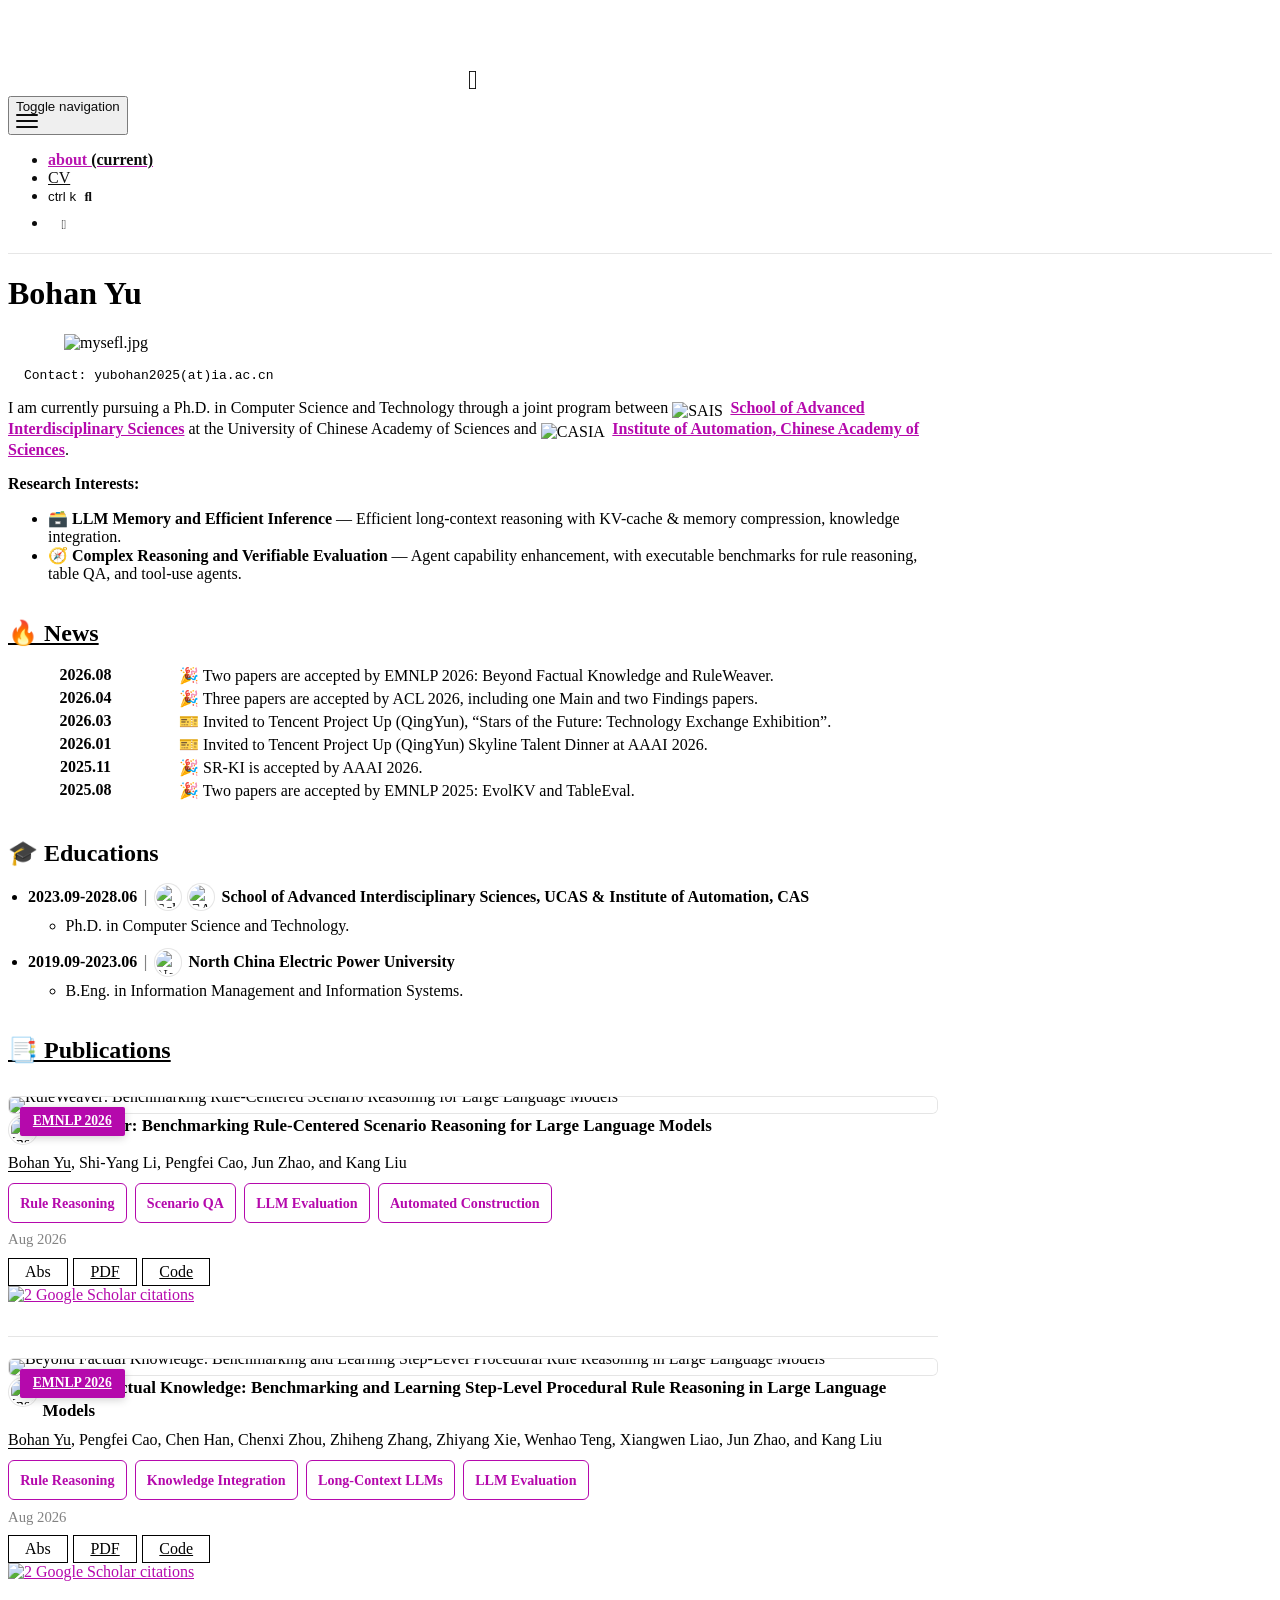
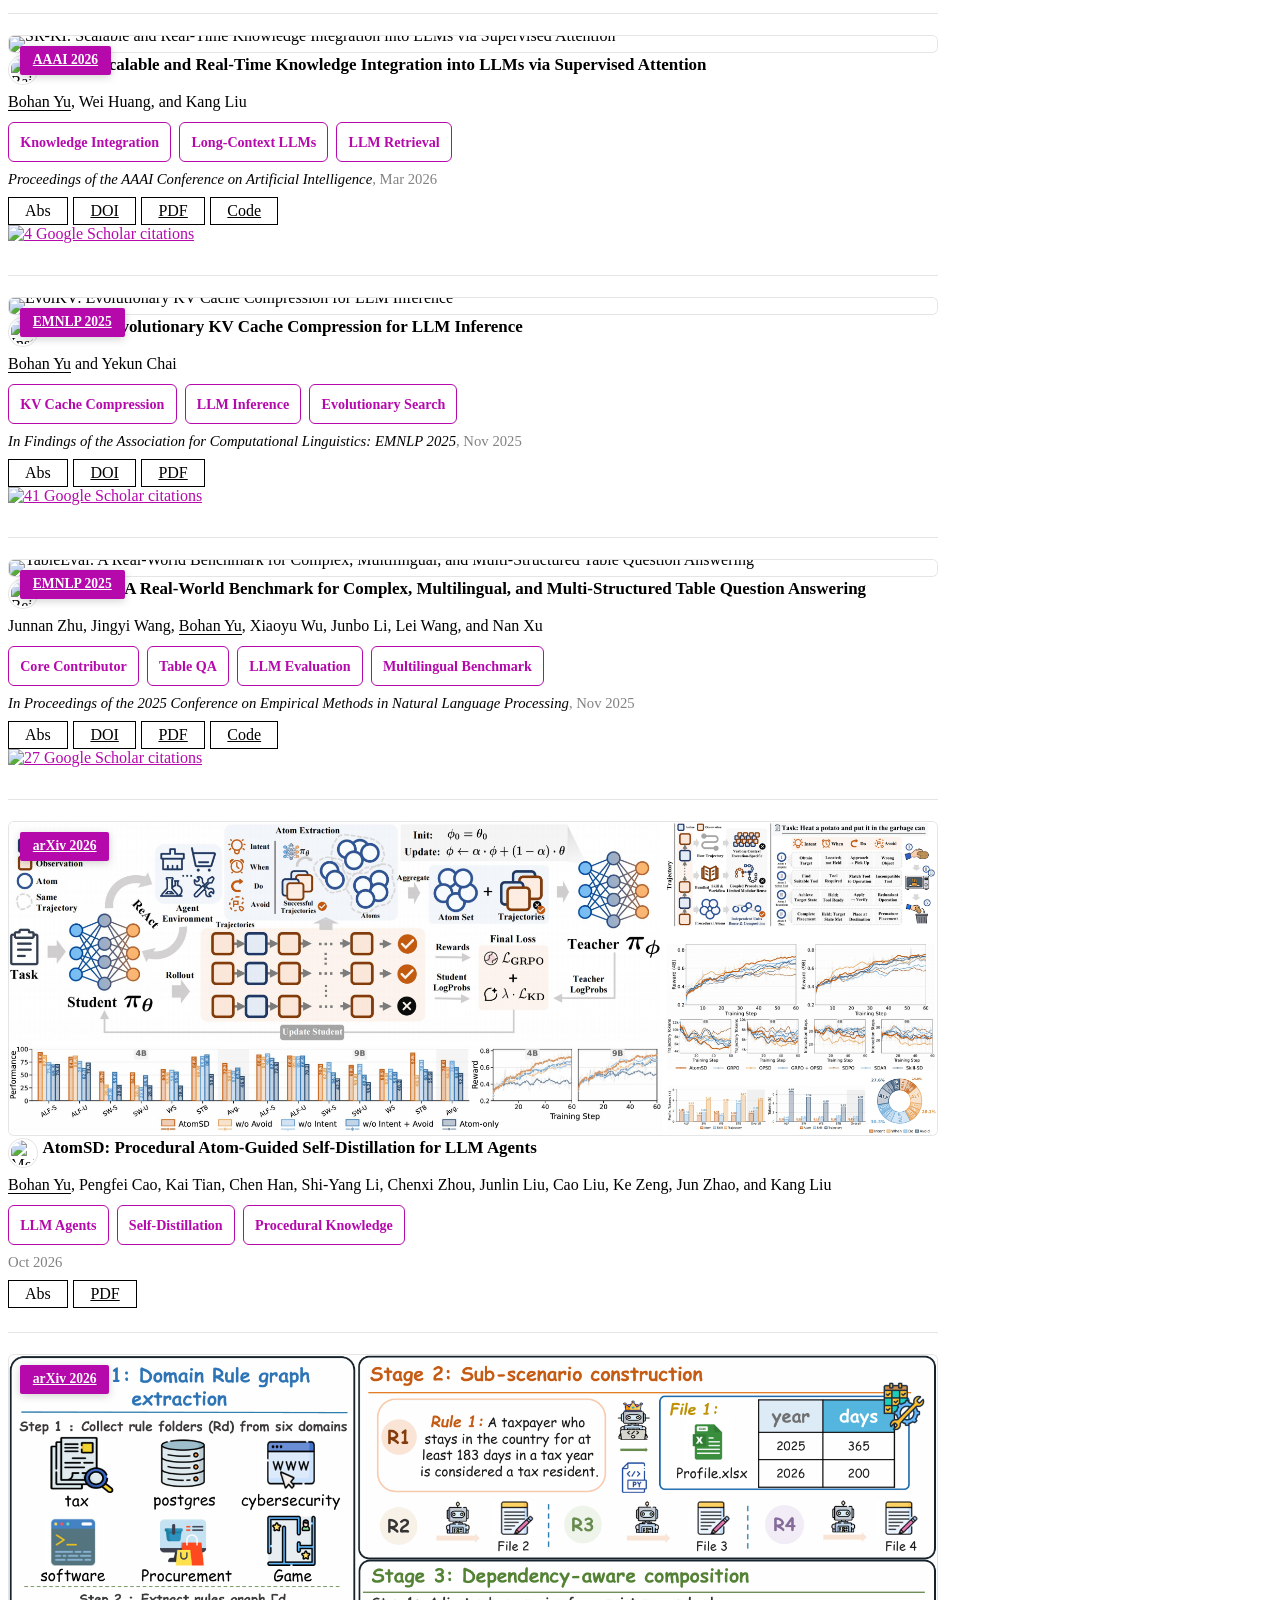
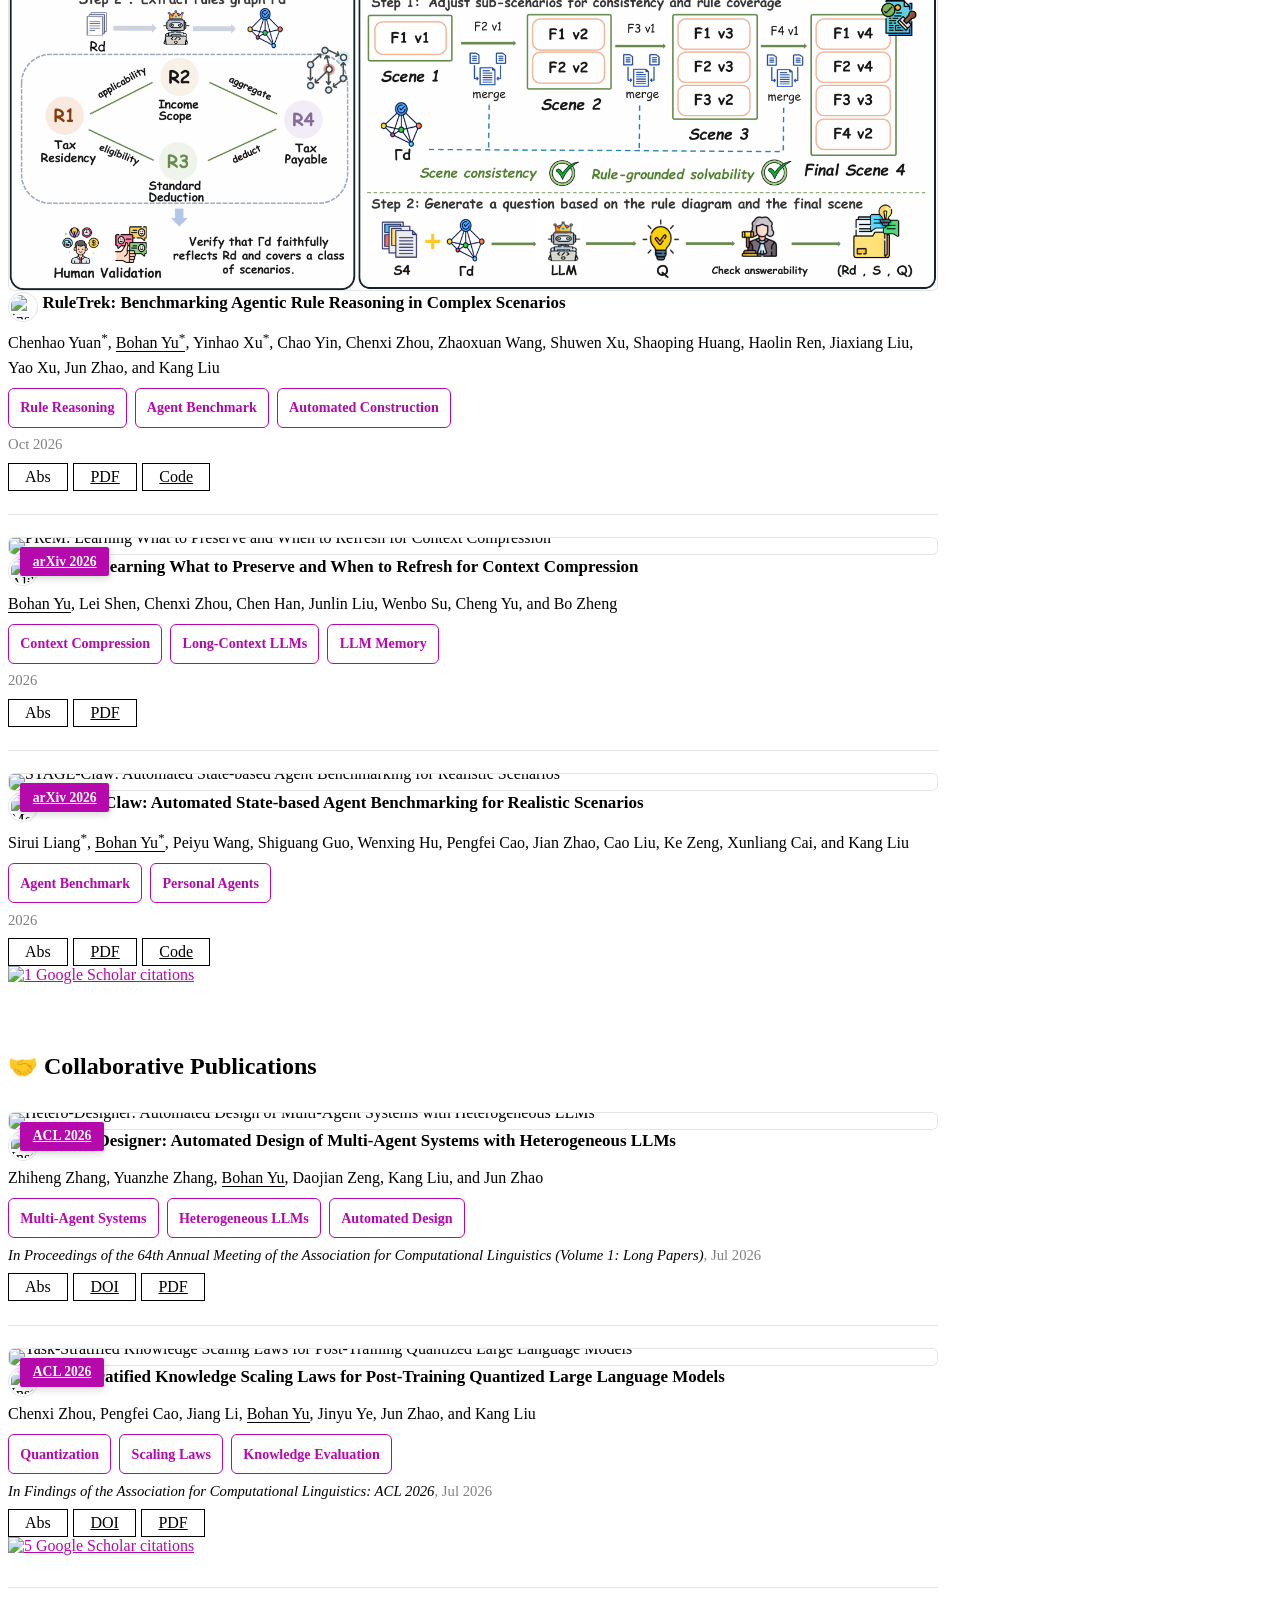
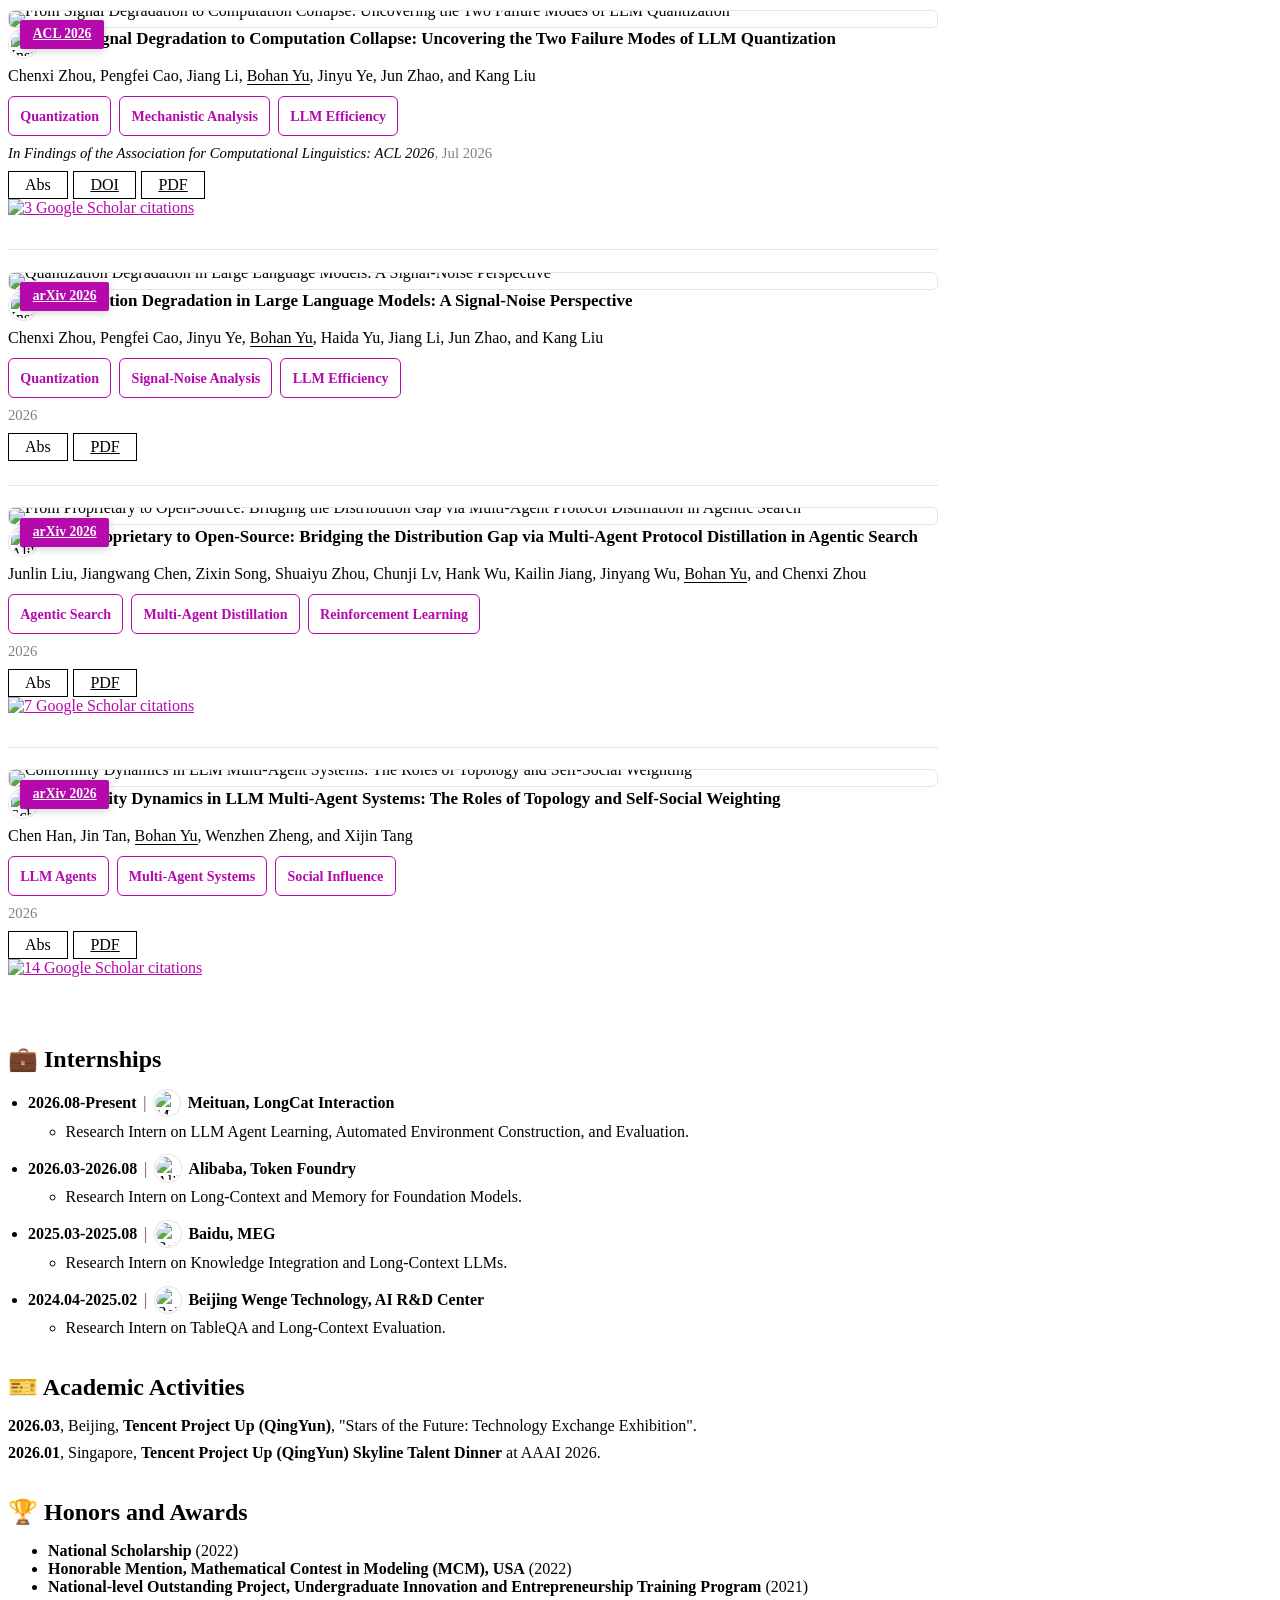
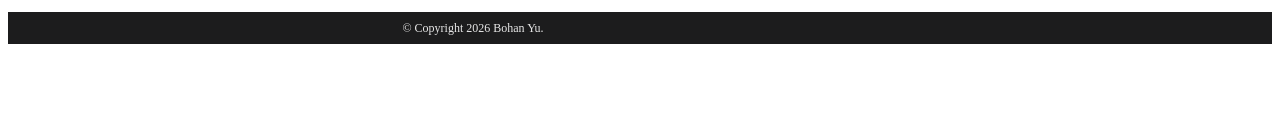
==== commit 217821e7: "Deploying to gh-pages from @ SharkSpicy-NLP/sharkspicy-nlp.github.io@e6bf6d0757da566b476b579493b91a6" ====
--- a/index.html
+++ b/index.html
@@ -1,5 +1,5 @@
 <!DOCTYPE html> <html lang="en"> <head> <meta http-equiv="Content-Type" content="text/html; charset=UTF-8"> <meta charset="utf-8"> <meta name="viewport" content="width=device-width, initial-scale=1, shrink-to-fit=no"> <meta http-equiv="X-UA-Compatible" content="IE=edge"> <title> Bohan Yu </title> <meta name="author" content="Bohan Yu"> <meta name="description" content="A simple, whitespace theme for academics. Based on [*folio](https://github.com/bogoli/-folio) design. "> <meta name="keywords" content="jekyll, jekyll-theme, academic-website, portfolio-website"> <meta http-equiv="Content-Security-Policy" content="default-src 'self'; script-src 'self' 'unsafe-inline' https:; style-src 'self' 'unsafe-inline' https:; img-src 'self' data: https:; font-src 'self' data: https:; media-src 'self' https:; frame-src 'self' https:; connect-src 'self' https:;"> <link rel="stylesheet" href="/assets/css/bootstrap.min.css?v=a4b3f509e79c54a512b890d73235ef04"> <link rel="stylesheet" href="https://cdn.jsdelivr.net/npm/mdbootstrap@4.20.0/css/mdb.min.css" integrity="sha256-jpjYvU3G3N6nrrBwXJoVEYI/0zw8htfFnhT9ljN3JJw=" crossorigin="anonymous"> <link defer rel="stylesheet" href="/assets/css/academicons.min.css?v=f0b7046b84e425c55f3463ac249818f5"> <link defer rel="stylesheet" href="/assets/css/scholar-icons.css?v=62b2ac103a88034e6882a5be5f3e2772"> <link defer rel="stylesheet" type="text/css" href="https://fonts.googleapis.com/css?family=Roboto:300,400,500,700|Roboto+Slab:100,300,400,500,700|Material+Icons&amp;display=swap"> <link defer rel="stylesheet" href="/assets/css/jekyll-pygments-themes-github.css?v=591dab5a4e56573bf4ef7fd332894c99" media="" id="highlight_theme_light"> <link rel="shortcut icon" href="data:image/svg+xml,&lt;svg%20xmlns=%22http://www.w3.org/2000/svg%22%20viewBox=%220%200%20100%20100%22&gt;&lt;text%20y=%22.9em%22%20font-size=%2290%22&gt;%F0%9F%98%8B&lt;/text&gt;&lt;/svg&gt;"> <link rel="stylesheet" href="/assets/css/main.css?v=d41d8cd98f00b204e9800998ecf8427e"> <link rel="canonical" href="https://sharkspicy-nlp.github.io/"> <script src="/assets/js/theme.js?v=5fea5159b787642c1bbc1f334d60f883"></script> <link defer rel="stylesheet" href="/assets/css/jekyll-pygments-themes-native.css?v=5847e5ed4a4568527aa6cfab446049ca" media="none" id="highlight_theme_dark"> <script>
     initTheme();
-  </script> </head> <body class="fixed-top-nav "> <header> <nav id="navbar" class="navbar navbar-light navbar-expand-sm fixed-top" role="navigation"> <div class="container"> <div class="d-flex align-items-center"> <div class="navbar-brand social mb-0"> <a href="https://github.com/SharkSpicy-NLP" title="GitHub" aria-label="GitHub" target="_blank" rel="noopener noreferrer"> <i class="fa-brands fa-github"></i> </a> <a href="https://scholar.google.com/citations?user=pPLsV2kAAAAJ" title="Google Scholar" aria-label="Google Scholar" target="_blank" rel="noopener noreferrer"> <i class="ai ai-google-scholar"></i> </a> </div> </div> <button class="navbar-toggler collapsed ml-auto" type="button" data-toggle="collapse" data-target="#navbarNav" aria-controls="navbarNav" aria-expanded="false" aria-label="Toggle navigation"> <span class="sr-only">Toggle navigation</span> <span class="icon-bar top-bar"></span> <span class="icon-bar middle-bar"></span> <span class="icon-bar bottom-bar"></span> </button> <div class="collapse navbar-collapse text-right" id="navbarNav"> <ul class="navbar-nav ml-auto flex-nowrap"> <li class="nav-item active"> <a class="nav-link" href="/">about <span class="sr-only">(current)</span> </a> </li> <li class="nav-item "> <a class="nav-link" href="/assets/pdf/example_pdf.pdf">CV </a> </li> <li class="nav-item"> <button id="search-toggle" title="Search" onclick="openSearchModal()"> <span class="nav-link">ctrl k <i class="fa-solid fa-magnifying-glass"></i></span> </button> </li> <li class="toggle-container"> <button id="light-toggle" title="Change theme"> <i class="fa-half-sun-moon" id="light-toggle-system"></i> <i class="fa-solid fa-moon" id="light-toggle-dark"></i> <i class="fa-solid fa-sun" id="light-toggle-light"></i> </button> </li> </ul> </div> </div> </nav> <progress id="progress" value="0"> <div class="progress-container"> <span class="progress-bar"></span> </div> </progress> </header> <div class="container mt-5" role="main"> <div class="post"> <header class="post-header"> <h1 class="post-title"> Bohan Yu </h1> <p class="desc"></p> </header> <article> <div class="profile float-right"> <figure> <picture> <source class="responsive-img-srcset" srcset="/assets/img/mysefl-480.webp 480w,/assets/img/mysefl-800.webp 800w,/assets/img/mysefl-1400.webp 1400w," type="image/webp" sizes="(min-width: 930px) 270.0px, (min-width: 576px) 30vw, 95vw"> <img src="/assets/img/mysefl.jpg?v=556d50c30a5641f40e3f4ea4a4212905" class="img-fluid z-depth-1 rounded-circle" width="100%" height="auto" alt="mysefl.jpg" loading="eager" onerror="this.onerror=null; $('.responsive-img-srcset').remove();"> </source></picture> </figure> <div class="more-info"> <p>Contact:</p> <p>yubohan2025(at)ia.ac.cn</p> </div> </div> <div class="clearfix"> <p>I am currently pursuing a Ph.D. in Computer Science and Technology through a joint program between <img class="inline-org-icon" src="/assets/img/sais.png" alt="SAIS"> <strong><a href="https://sais.ucas.ac.cn/index.php/zh/" rel="external nofollow noopener" target="_blank">School of Advanced Interdisciplinary Sciences</a></strong> at the University of Chinese Academy of Sciences and <img class="inline-org-icon" src="/assets/img/casia.png" alt="CASIA"> <strong><a href="https://ia.cas.cn/" rel="external nofollow noopener" target="_blank">Institute of Automation, Chinese Academy of Sciences</a></strong>.</p> <p><strong>Research Interests:</strong></p> <ul> <li>🗃️ <strong>LLM Memory and Efficient Inference</strong> — Efficient long-context reasoning with KV-cache &amp; memory compression, knowledge integration.</li> <li>🧭 <strong>Complex Reasoning and Verifiable Evaluation</strong> — Agent capability enhancement, with executable benchmarks for rule reasoning, table QA, and tool-use agents.</li> </ul> </div> <div class="home-sections"> <section class="home-section"> <h2 class="home-section-title"> <a href="/news/" style="color: inherit">🔥 News</a> </h2> <div class="news"> <div class="table-responsive" style="max-height: 60vw"> <table class="table table-sm table-borderless"> <tr> <th scope="row" style="width: 20%">2026.08</th> <td> 🎉 Two papers are accepted by EMNLP 2026: Beyond Factual Knowledge and RuleWeaver. </td> </tr> <tr> <th scope="row" style="width: 20%">2026.04</th> <td> 🎉 Three papers are accepted by ACL 2026, including one Main and two Findings papers. </td> </tr> <tr> <th scope="row" style="width: 20%">2026.03</th> <td> 🎫 Invited to Tencent Project Up (QingYun), “Stars of the Future: Technology Exchange Exhibition”. </td> </tr> <tr> <th scope="row" style="width: 20%">2026.01</th> <td> 🎫 Invited to Tencent Project Up (QingYun) Skyline Talent Dinner at AAAI 2026. </td> </tr> <tr> <th scope="row" style="width: 20%">2025.11</th> <td> 🎉 SR-KI is accepted by AAAI 2026. </td> </tr> <tr> <th scope="row" style="width: 20%">2025.08</th> <td> 🎉 Two papers are accepted by EMNLP 2025: EvolKV and TableEval. </td> </tr> </table> </div> </div> </section> <section class="home-section"> <h2 class="home-section-title">🎓 Educations</h2> <ul class="home-timeline-list"> <li> <div class="home-timeline-heading"> <strong class="home-timeline-period">2023.09-2028.06</strong> <span class="home-timeline-separator">|</span> <span class="home-inline-icons" aria-label="Institutions"> <img src="/assets/img/sais.png" alt="School of Advanced Interdisciplinary Sciences" title="School of Advanced Interdisciplinary Sciences" width="22" height="22"> <img src="/assets/img/casia.png" alt="CASIA" title="CASIA" width="22" height="22"> </span> <span class="home-timeline-copy"><strong>School of Advanced Interdisciplinary Sciences, UCAS &amp; Institute of Automation, CAS</strong></span> </div> <ul class="home-timeline-details"> <li>Ph.D. in Computer Science and Technology.</li> </ul> </li> <li> <div class="home-timeline-heading"> <strong class="home-timeline-period">2019.09-2023.06</strong> <span class="home-timeline-separator">|</span> <span class="home-inline-icons" aria-label="Institutions"> <img src="/assets/img/North_China_Electric_Power_University_logo.png" alt="North China Electric Power University" title="North China Electric Power University" width="22" height="22"> </span> <span class="home-timeline-copy"><strong>North China Electric Power University</strong></span> </div> <ul class="home-timeline-details"> <li>B.Eng. in Information Management and Information Systems.</li> </ul> </li> </ul> </section> <section class="home-section"> <h2 class="home-section-title"> <a href="/publications/" style="color: inherit">📑 Publications</a> </h2> <div class="publications"> <ol class="bibliography"> <li> <div class="row publication-entry align-items-start"> <div class="col-12 col-md-5 col-lg-4 publication-visual"> <abbr class="publication-venue badge rounded"> <a href="https://aclanthology.org/events/emnlp-2025/" rel="external nofollow noopener" target="_blank">EMNLP 2026</a> </abbr> <div class="publication-preview z-depth-1"> <figure> <picture> <img src="/assets/img/publication_preview/ruleweaver.jpg?v=9b3107bd9741c73cbe0930f78c9bccb8" class="preview" width="100%" height="auto" alt="RuleWeaver: Benchmarking Rule-Centered Scenario Reasoning for Large Language Models" data-zoomable loading="eager" onerror="this.onerror=null; $('.responsive-img-srcset').remove();"> </picture> </figure> </div> </div> <div id="yu2026ruleweaver" class="col-12 col-md-7 col-lg-8 publication-content"> <div class="publication-title-row"> <span class="institution-icons" aria-label="Institutions"> <img src="/assets/img/casia.png" alt="Institute of Automation, Chinese Academy of Sciences" title="Institute of Automation, Chinese Academy of Sciences" width="22" height="22"> </span> <div class="title">RuleWeaver: Benchmarking Rule-Centered Scenario Reasoning for Large Language Models</div> </div> <div class="author"> <em>Bohan Yu</em>, Shi-Yang Li, Pengfei Cao, Jun Zhao, and Kang Liu </div> <div class="publication-tags" aria-label="Research topics"> <span>Rule Reasoning</span> <span>Scenario QA</span> <span>LLM Evaluation</span> <span>Automated Construction</span> </div> <div class="periodical"> Aug 2026 </div> <div class="periodical"> </div> <div class="links"> <a class="abstract btn btn-sm z-depth-0" role="button">Abs</a> <a href="https://arxiv.org/pdf/2608.26832" class="btn btn-sm z-depth-0" role="button" rel="external nofollow noopener" target="_blank">PDF</a> <a href="https://github.com/SharkSpicy-NLP/RuleWeaver" class="btn btn-sm z-depth-0" role="button" rel="external nofollow noopener" target="_blank">Code</a> </div> <div class="badges"> <a href="https://scholar.google.com/citations?view_op=view_citation&amp;hl=en&amp;user=pPLsV2kAAAAJ&amp;citation_for_view=pPLsV2kAAAAJ:LkGwnXOMwfcC" aria-label="Google Scholar link" role="button" rel="external nofollow noopener" target="_blank"> <img src="https://img.shields.io/badge/scholar-2-4285F4?logo=googlescholar&amp;labelColor=beige" alt="2 Google Scholar citations"> </a> </div> <div class="abstract hidden"> <p>Large language models (LLMs) are increasingly applied to specialized domains, where effective use of domain expertise often requires reasoning over complex rules in concrete scenarios. However, existing benchmarks only partially evaluate this capability, as they either focus on output-level instruction constraints or overlook the distinct roles that rules play in scenario reasoning. To address these gaps, this paper introduces RuleWeaver, a benchmark construction framework for evaluating rule-centered scenario reasoning. RuleWeaver starts from corpus-derived IF-THEN Meta Rules, progressively augments them into complex rules, and composes these rules into rule-centered scenario QA instances. Beyond final-answer correctness, RuleWeaver further supports process-level evaluation through rubric-based answer quality, rule recall, and rule precision. Experiments on 11 representative LLMs show that current models still struggle with complex rule-centered scenario reasoning, with even the best-performing model achieving only around 50% of the maximum rubric score.</p> </div> </div> </div> </li> <li> <div class="row publication-entry align-items-start"> <div class="col-12 col-md-5 col-lg-4 publication-visual"> <abbr class="publication-venue badge rounded"> <a href="https://aclanthology.org/events/emnlp-2025/" rel="external nofollow noopener" target="_blank">EMNLP 2026</a> </abbr> <div class="publication-preview z-depth-1"> <figure> <picture> <img src="/assets/img/publication_preview/beyond-factual-knowledge.jpg?v=aaa6433152cdb5ea7460f1277fa7bacd" class="preview" width="100%" height="auto" alt="Beyond Factual Knowledge: Benchmarking and Learning Step-Level Procedural Rule Reasoning in Large Language Models" data-zoomable loading="eager" onerror="this.onerror=null; $('.responsive-img-srcset').remove();"> </picture> </figure> </div> </div> <div id="yu2026factualknowledge" class="col-12 col-md-7 col-lg-8 publication-content"> <div class="publication-title-row"> <span class="institution-icons" aria-label="Institutions"> <img src="/assets/img/casia.png" alt="Institute of Automation, Chinese Academy of Sciences" title="Institute of Automation, Chinese Academy of Sciences" width="22" height="22"> </span> <div class="title">Beyond Factual Knowledge: Benchmarking and Learning Step-Level Procedural Rule Reasoning in Large Language Models</div> </div> <div class="author"> <em>Bohan Yu</em>, Pengfei Cao, Chen Han, Chenxi Zhou, Zhiheng Zhang, Zhiyang Xie, Wenhao Teng, Xiangwen Liao, Jun Zhao, and Kang Liu </div> <div class="publication-tags" aria-label="Research topics"> <span>Rule Reasoning</span> <span>Knowledge Integration</span> <span>Long-Context LLMs</span> <span>LLM Evaluation</span> </div> <div class="periodical"> Aug 2026 </div> <div class="periodical"> </div> <div class="links"> <a class="abstract btn btn-sm z-depth-0" role="button">Abs</a> <a href="https://arxiv.org/pdf/2608.22753" class="btn btn-sm z-depth-0" role="button" rel="external nofollow noopener" target="_blank">PDF</a> <a href="https://github.com/SharkSpicy-NLP/Beyond-Factual-Knowledge" class="btn btn-sm z-depth-0" role="button" rel="external nofollow noopener" target="_blank">Code</a> </div> <div class="badges"> <a href="https://scholar.google.com/citations?view_op=view_citation&amp;hl=en&amp;user=pPLsV2kAAAAJ&amp;citation_for_view=pPLsV2kAAAAJ:_FxGoFyzp5QC" aria-label="Google Scholar link" role="button" rel="external nofollow noopener" target="_blank"> <img src="https://img.shields.io/badge/scholar-2-4285F4?logo=googlescholar&amp;labelColor=beige" alt="2 Google Scholar citations"> </a> </div> <div class="abstract hidden"> <p>Large language models (LLMs) excel at text understanding and generation, yet still struggle to reliably understand and apply externally provided procedural rules at scale. To evaluate this capability, we introduce RuleWorld, a large-scale benchmark that reformulates rules as globally reusable abstract units rather than instance-specific facts. In RuleWorld, several scenarios, including single-rule, parallel multi-rule, and multi-hop reasoning, are settled for comprehensive evaluation. We further propose DynaRule, an end-to-end framework that injects the given rules into the KV cache and turns retrieval into an internal, learnable, step-wise process. Specifically, DynaRule employs Stacked Step-Level Attention Training with a special &lt;search&gt; token to enable dynamic rule re-attention and updating during inference. In this way, the model can re-attend to the most relevant rules at each step, dynamically replacing outdated ones to support more stable multi-step reasoning. Experiments on RuleWorld show that existing LLMs face challenges under large rule pools, while DynaRule improves average QA accuracy by up to 19 points and achieves over 85% Recall@1 at 10K rules, outperforming strong baselines by large margins.</p> </div> </div> </div> </li> <li> <div class="row publication-entry align-items-start"> <div class="col-12 col-md-5 col-lg-4 publication-visual"> <abbr class="publication-venue badge rounded"> <a href="https://aaai.org/" rel="external nofollow noopener" target="_blank">AAAI 2026</a> </abbr> <div class="publication-preview z-depth-1"> <figure> <picture> <img src="/assets/img/publication_preview/sr-ki.jpg?v=398c72b077c7bb90dbd68809c51f62a7" class="preview" width="100%" height="auto" alt="SR-KI: Scalable and Real-Time Knowledge Integration into LLMs via Supervised Attention" data-zoomable loading="eager" onerror="this.onerror=null; $('.responsive-img-srcset').remove();"> </picture> </figure> </div> </div> <div id="Yu_Huang_Liu_2026" class="col-12 col-md-7 col-lg-8 publication-content"> <div class="publication-title-row"> <span class="institution-icons" aria-label="Institutions"> <img src="/assets/img/institution_icons/baidu.png" alt="Baidu" title="Baidu" width="22" height="22"> </span> <div class="title">SR-KI: Scalable and Real-Time Knowledge Integration into LLMs via Supervised Attention</div> </div> <div class="author"> <em>Bohan Yu</em>, Wei Huang, and Kang Liu </div> <div class="publication-tags" aria-label="Research topics"> <span>Knowledge Integration</span> <span>Long-Context LLMs</span> <span>LLM Retrieval</span> </div> <div class="periodical"> <em>Proceedings of the AAAI Conference on Artificial Intelligence</em>, Mar 2026 </div> <div class="periodical"> </div> <div class="links"> <a class="abstract btn btn-sm z-depth-0" role="button">Abs</a> <a href="https://doi.org/10.1609/aaai.v40i41.40747" class="btn btn-sm z-depth-0" role="button" rel="external nofollow noopener" target="_blank">DOI</a> <a href="https://arxiv.org/pdf/2511.06446" class="btn btn-sm z-depth-0" role="button" rel="external nofollow noopener" target="_blank">PDF</a> <a href="https://github.com/SharkSpicy-NLP/SR-KI" class="btn btn-sm z-depth-0" role="button" rel="external nofollow noopener" target="_blank">Code</a> </div> <div class="badges"> <a href="https://scholar.google.com/citations?view_op=view_citation&amp;hl=en&amp;user=pPLsV2kAAAAJ&amp;citation_for_view=pPLsV2kAAAAJ:UeHWp8X0CEIC" aria-label="Google Scholar link" role="button" rel="external nofollow noopener" target="_blank"> <img src="https://img.shields.io/badge/scholar-4-4285F4?logo=googlescholar&amp;labelColor=beige" alt="4 Google Scholar citations"> </a> </div> <div class="abstract hidden"> <p>This paper proposes SR-KI, a novel approach for integrating real-time and large-scale structured knowledge bases (KBs) into large language models (LLMs). SR-KI begins by encoding KBs into key-value pairs using a pretrained encoder, and injects them into LLMs’ KV cache. Building on this representation, we employ a two-stage training paradigm: first locating a dedicated retrieval layer within the LLM, and then applying an attention-based loss at this layer to explicitly supervise attention toward relevant KB entries. Unlike traditional retrieval-augmented generation methods that rely heavily on the performance of external retrievers and multi-stage pipelines, SR-KI supports end-to-end inference by performing retrieval entirely within the model’s latent space. This design enables efficient compression of injected knowledge and facilitates dynamic knowledge updates. Comprehensive experiments demonstrate that SR-KI enables the integration of up to 40K KBs into a 7B LLM on a single A100 40GB GPU, and achieves strong retrieval performance—maintaining over 98% Recall@10 on the best-performing task and exceeding 88% on average across all tasks. Task performance on question answering and KB ID generation also demonstrates that SR-KI maintains strong performance while achieving up to 99.75% compression of the injected KBs.</p> </div> </div> </div> </li> <li> <div class="row publication-entry align-items-start"> <div class="col-12 col-md-5 col-lg-4 publication-visual"> <abbr class="publication-venue badge rounded"> <a href="https://aclanthology.org/events/emnlp-2025/" rel="external nofollow noopener" target="_blank">EMNLP 2025</a> </abbr> <div class="publication-preview z-depth-1"> <figure> <picture> <img src="/assets/img/publication_preview/evolkv.jpg?v=d4ca87ee07d59414706d93c420d051a5" class="preview" width="100%" height="auto" alt="EvolKV: Evolutionary KV Cache Compression for LLM Inference" data-zoomable loading="eager" onerror="this.onerror=null; $('.responsive-img-srcset').remove();"> </picture> </figure> </div> </div> <div id="yu-chai-2025-evolkv" class="col-12 col-md-7 col-lg-8 publication-content"> <div class="publication-title-row"> <span class="institution-icons" aria-label="Institutions"> <img src="/assets/img/casia.png" alt="Institute of Automation, Chinese Academy of Sciences" title="Institute of Automation, Chinese Academy of Sciences" width="22" height="22"> </span> <div class="title">EvolKV: Evolutionary KV Cache Compression for LLM Inference</div> </div> <div class="author"> <em>Bohan Yu</em> and Yekun Chai </div> <div class="publication-tags" aria-label="Research topics"> <span>KV Cache Compression</span> <span>LLM Inference</span> <span>Evolutionary Search</span> </div> <div class="periodical"> <em>In Findings of the Association for Computational Linguistics: EMNLP 2025</em>, Nov 2025 </div> <div class="periodical"> </div> <div class="links"> <a class="abstract btn btn-sm z-depth-0" role="button">Abs</a> <a href="https://doi.org/10.18653/v1/2025.findings-emnlp.88" class="btn btn-sm z-depth-0" role="button" rel="external nofollow noopener" target="_blank">DOI</a> <a href="https://aclanthology.org/2025.findings-emnlp.88.pdf" class="btn btn-sm z-depth-0" role="button" rel="external nofollow noopener" target="_blank">PDF</a> </div> <div class="badges"> <a href="https://scholar.google.com/citations?view_op=view_citation&amp;hl=en&amp;user=pPLsV2kAAAAJ&amp;citation_for_view=pPLsV2kAAAAJ:qjMakFHDy7sC" aria-label="Google Scholar link" role="button" rel="external nofollow noopener" target="_blank"> <img src="https://img.shields.io/badge/scholar-41-4285F4?logo=googlescholar&amp;labelColor=beige" alt="41 Google Scholar citations"> </a> </div> <div class="abstract hidden"> <p>Existing key-value (KV) cache compression methods typically rely on heuristics, such as uniform cache allocation across layers or static eviction policies, however, they ignore the critical interplays among layer-specific feature patterns and task performance, which can lead to degraded generalization. In this paper, we propose EvolKV, an adaptive framework for layer-wise, task-driven KV cache compression that jointly optimizes the memory efficiency and task performance. By reformulating cache allocation as a multi-objective optimization problem, EvolKV leverages evolutionary search to dynamically configure layer budgets while directly maximizing downstream performance. Extensive experiments on 11 tasks demonstrate that our approach outperforms all baseline methods across a wide range of KV cache budgets on long-context tasks and surpasses heuristic baselines by up to 7 percentage points on GSM8K. Notably, EvolKV achieves superior performance over the full KV cache setting on code completion while utilizing only 1.5% of the original budget, suggesting the untapped potential in learned compression strategies for KV cache budget allocation.</p> </div> </div> </div> </li> <li> <div class="row publication-entry align-items-start"> <div class="col-12 col-md-5 col-lg-4 publication-visual"> <abbr class="publication-venue badge rounded"> <a href="https://aclanthology.org/events/emnlp-2025/" rel="external nofollow noopener" target="_blank">EMNLP 2025</a> </abbr> <div class="publication-preview z-depth-1"> <figure> <picture> <img src="/assets/img/publication_preview/tableeval.jpg?v=60419e03ad6e1f256d47b70a45a43c53" class="preview" width="100%" height="auto" alt="TableEval: A Real-World Benchmark for Complex, Multilingual, and Multi-Structured Table Question Answering" data-zoomable loading="eager" onerror="this.onerror=null; $('.responsive-img-srcset').remove();"> </picture> </figure> </div> </div> <div id="zhu-etal-2025-tableeval" class="col-12 col-md-7 col-lg-8 publication-content"> <div class="publication-title-row"> <span class="institution-icons" aria-label="Institutions"> <img src="/assets/img/institution_icons/wenge.svg" alt="Beijing Wenge Technology Co., Ltd." title="Beijing Wenge Technology Co., Ltd." width="22" height="22"> </span> <div class="title">TableEval: A Real-World Benchmark for Complex, Multilingual, and Multi-Structured Table Question Answering</div> </div> <div class="author"> Junnan Zhu, Jingyi Wang, <em>Bohan Yu</em>, Xiaoyu Wu, Junbo Li, Lei Wang, and Nan Xu </div> <div class="publication-tags" aria-label="Research topics"> <span>Core Contributor</span> <span>Table QA</span> <span>LLM Evaluation</span> <span>Multilingual Benchmark</span> </div> <div class="periodical"> <em>In Proceedings of the 2025 Conference on Empirical Methods in Natural Language Processing</em>, Nov 2025 </div> <div class="periodical"> </div> <div class="links"> <a class="abstract btn btn-sm z-depth-0" role="button">Abs</a> <a href="https://doi.org/10.18653/v1/2025.emnlp-main.363" class="btn btn-sm z-depth-0" role="button" rel="external nofollow noopener" target="_blank">DOI</a> <a href="https://aclanthology.org/2025.emnlp-main.363.pdf" class="btn btn-sm z-depth-0" role="button" rel="external nofollow noopener" target="_blank">PDF</a> <a href="https://github.com/wenge-research/TableEval" class="btn btn-sm z-depth-0" role="button" rel="external nofollow noopener" target="_blank">Code</a> </div> <div class="badges"> <a href="https://scholar.google.com/citations?view_op=view_citation&amp;hl=en&amp;user=pPLsV2kAAAAJ&amp;citation_for_view=pPLsV2kAAAAJ:2osOgNQ5qMEC" aria-label="Google Scholar link" role="button" rel="external nofollow noopener" target="_blank"> <img src="https://img.shields.io/badge/scholar-27-4285F4?logo=googlescholar&amp;labelColor=beige" alt="27 Google Scholar citations"> </a> </div> <div class="abstract hidden"> <p>LLMs have shown impressive progress in natural language processing. However, they still face significant challenges in TableQA, where real-world complexities such as diverse table structures, multilingual data, and domain-specific reasoning are crucial. Existing TableQA benchmarks are often limited by their focus on simple flat tables and suffer from data leakage. Furthermore, most benchmarks are monolingual and fail to capture the cross-lingual and cross-domain variability in practical applications. To address these limitations, we introduce TableEval, a new benchmark designed to evaluate LLMs on realistic TableQA tasks. Specifically, TableEval includes tables with various structures (such as concise, hierarchical, and nested tables) collected from four domains (including government, finance, academia, and industry reports). Besides, TableEval features cross-lingual scenarios with tables in Simplified Chinese, Traditional Chinese, and English. To minimize the risk of data leakage, we collect all data from recent real-world documents. Considering that existing TableQA metrics fail to capture semantic accuracy, we further propose SEAT, a new evaluation framework that assesses the alignment between model responses and reference answers at the sub-question level. Experimental results have shown that SEAT achieves high agreement with human judgment. Extensive experiments on TableEval reveal critical gaps in the ability of state-of-the-art LLMs to handle these complex, real-world TableQA tasks, offering insights for future improvements.</p> </div> </div> </div> </li> <li> <div class="row publication-entry align-items-start"> <div class="col-12 col-md-5 col-lg-4 publication-visual"> <abbr class="publication-venue badge rounded"> <a href="https://arxiv.org/" rel="external nofollow noopener" target="_blank">arXiv 2026</a> </abbr> <div class="publication-preview z-depth-1"> <figure> <picture> <img src="/assets/img/publication_preview/atomsd.png?v=0124cfbb4c79df0cb51abd2a23f273cc" class="preview" width="100%" height="auto" alt="AtomSD: Procedural Atom-Guided Self-Distillation for LLM Agents" data-zoomable loading="eager" onerror="this.onerror=null; $('.responsive-img-srcset').remove();"> </picture> </figure> </div> </div> <div id="yu2026atomsdproceduralatomguidedselfdistillation" class="col-12 col-md-7 col-lg-8 publication-content"> <div class="publication-title-row"> <span class="institution-icons" aria-label="Institutions"> <img src="/assets/img/institution_icons/meituan.png" alt="Meituan" title="Meituan" width="22" height="22"> </span> <div class="title">AtomSD: Procedural Atom-Guided Self-Distillation for LLM Agents</div> </div> <div class="author"> <em>Bohan Yu</em>, Pengfei Cao, Kai Tian, Chen Han, Shi-Yang Li, Chenxi Zhou, Junlin Liu, Cao Liu, Ke Zeng, Jun Zhao, and Kang Liu </div> <div class="publication-tags" aria-label="Research topics"> <span>LLM Agents</span> <span>Self-Distillation</span> <span>Procedural Knowledge</span> </div> <div class="periodical"> Oct 2026 </div> <div class="periodical"> </div> <div class="links"> <a class="abstract btn btn-sm z-depth-0" role="button">Abs</a> <a href="https://arxiv.org/pdf/2610.26926" class="btn btn-sm z-depth-0" role="button" rel="external nofollow noopener" target="_blank">PDF</a> </div> <div class="abstract hidden"> <p>Large language models (LLMs) possess broad factual knowledge and strong reasoning capabilities, but solving complex tasks also requires procedural knowledge about how to act. Existing approaches often represent procedural knowledge through trajectories or bundled skills, limiting flexible reuse across interaction histories. This paper introduces Procedural Atoms, fine-grained and independently applicable units that represent Intent, When, Do, and Avoid guidance. Building on this representation, we propose AtomSD, an Atom-guided Self-Distillation framework in which the learner continually extracts Procedural Atoms from its own successful trajectories and distills them into the evolving policy through Atom-conditioned supervision and task-reward optimization. Comprehensive experiments show that AtomSD consistently outperforms strong reward-based and distillation methods, exceeding the state-of-the-art baseline by up to 9.31 points in average performance. Further analyses demonstrate that the proposed Procedural Atoms provide effective guidance, highlighting the value of atom-level procedural knowledge for policy learning.</p> </div> </div> </div> </li> <li> <div class="row publication-entry align-items-start"> <div class="col-12 col-md-5 col-lg-4 publication-visual"> <abbr class="publication-venue badge rounded"> <a href="https://arxiv.org/" rel="external nofollow noopener" target="_blank">arXiv 2026</a> </abbr> <div class="publication-preview z-depth-1"> <figure> <picture> <img src="/assets/img/publication_preview/ruletrek.png?v=ba9c94770240bf7a86d3b5c257908a77" class="preview" width="100%" height="auto" alt="RuleTrek: Benchmarking Agentic Rule Reasoning in Complex Scenarios" data-zoomable loading="eager" onerror="this.onerror=null; $('.responsive-img-srcset').remove();"> </picture> </figure> </div> </div> <div id="yuan2026ruletrekbenchmarkingagenticrule" class="col-12 col-md-7 col-lg-8 publication-content"> <div class="publication-title-row"> <span class="institution-icons" aria-label="Institutions"> <img src="/assets/img/casia.png" alt="Institute of Automation, Chinese Academy of Sciences" title="Institute of Automation, Chinese Academy of Sciences" width="22" height="22"> </span> <div class="title">RuleTrek: Benchmarking Agentic Rule Reasoning in Complex Scenarios</div> </div> <div class="author"> Chenhao Yuan<sup>*</sup>, <em>Bohan Yu<sup>*</sup></em>, Yinhao Xu<sup>*</sup>, Chao Yin, Chenxi Zhou, Zhaoxuan Wang, Shuwen Xu, Shaoping Huang, Haolin Ren, Jiaxiang Liu, Yao Xu, Jun Zhao, and Kang Liu </div> <div class="publication-tags" aria-label="Research topics"> <span>Rule Reasoning</span> <span>Agent Benchmark</span> <span>Automated Construction</span> </div> <div class="periodical"> Oct 2026 </div> <div class="periodical"> </div> <div class="links"> <a class="abstract btn btn-sm z-depth-0" role="button">Abs</a> <a href="https://arxiv.org/pdf/2610.19698" class="btn btn-sm z-depth-0" role="button" rel="external nofollow noopener" target="_blank">PDF</a> <a href="https://github.com/yuan247/RuleTrek" class="btn btn-sm z-depth-0" role="button" rel="external nofollow noopener" target="_blank">Code</a> </div> <div class="abstract hidden"> <p>Large language models (LLMs) increasingly tackle complex real-world tasks in specialized domains. However, identifying and correctly applying domain-specific rules remains challenging when scenario information is distributed across multiple files. Existing rule-reasoning benchmarks typically represent scenarios using only a few factual statements, simplifying the identification and application of relevant rules. To address this gap, this paper introduces RuleTrek, a multi-domain benchmark for agentic rule reasoning in complex scenarios. Its rule-grounded construction pipeline extracts structured rule graphs, generates and incrementally composes rule-specific sub-scenarios while ensuring consistency and solvability. To systematically evaluate agentic rule reasoning in complex scenarios, RuleTrek assesses three capabilities in interactive workspaces: Rule Identification (RI), Rule Deduction (RD), and End-to-End Rule Reasoning (E2E). Experiments on 11 frontier LLMs show that the highest RI and RD scores are only 62.47% and 60.43%, respectively, while E2E scores range from 26.97% to 55.29%. These results demonstrate that current LLM agents face substantial challenges in rule reasoning over complex scenarios.</p> </div> </div> </div> </li> <li> <div class="row publication-entry align-items-start"> <div class="col-12 col-md-5 col-lg-4 publication-visual"> <abbr class="publication-venue badge rounded"> <a href="https://arxiv.org/" rel="external nofollow noopener" target="_blank">arXiv 2026</a> </abbr> <div class="publication-preview z-depth-1"> <figure> <picture> <img src="/assets/img/publication_preview/prem.jpg?v=58f657df1bb926f47e7ab3bb26616862" class="preview" width="100%" height="auto" alt="PReM: Learning What to Preserve and When to Refresh for Context Compression" data-zoomable loading="eager" onerror="this.onerror=null; $('.responsive-img-srcset').remove();"> </picture> </figure> </div> </div> <div id="yu2026prem" class="col-12 col-md-7 col-lg-8 publication-content"> <div class="publication-title-row"> <span class="institution-icons" aria-label="Institutions"> <img src="/assets/img/institution_icons/alibaba.svg" alt="Alibaba" title="Alibaba" width="22" height="22"> </span> <div class="title">PReM: Learning What to Preserve and When to Refresh for Context Compression</div> </div> <div class="author"> <em>Bohan Yu</em>, Lei Shen, Chenxi Zhou, Chen Han, Junlin Liu, Wenbo Su, Cheng Yu, and Bo Zheng </div> <div class="publication-tags" aria-label="Research topics"> <span>Context Compression</span> <span>Long-Context LLMs</span> <span>LLM Memory</span> </div> <div class="periodical"> 2026 </div> <div class="periodical"> </div> <div class="links"> <a class="abstract btn btn-sm z-depth-0" role="button">Abs</a> <a href="https://arxiv.org/pdf/2607.14327" class="btn btn-sm z-depth-0" role="button" rel="external nofollow noopener" target="_blank">PDF</a> </div> <div class="abstract hidden"> <p>Efficient long-context inference is not only about reducing memory cost, but also about keeping useful contextual evidence accessible as generation proceeds. Existing compression-oriented approaches often make an early decision about which contextual information to keep or rely on an external compressor, making it difficult to adapt the compressed context to the evidence needed by later reasoning steps. PReM (Preserve and Refresh Memory) maintains the long context as the model’s internal layer-wise KV memory and learns what to preserve and when to refresh it. Experiments with 32K-token contexts show that PReM outperforms strong baselines under both 16x and 32x compression while maintaining a favorable balance between answer quality and inference efficiency.</p> </div> </div> </div> </li> <li> <div class="row publication-entry align-items-start"> <div class="col-12 col-md-5 col-lg-4 publication-visual"> <abbr class="publication-venue badge rounded"> <a href="https://arxiv.org/" rel="external nofollow noopener" target="_blank">arXiv 2026</a> </abbr> <div class="publication-preview z-depth-1"> <figure> <picture> <img src="/assets/img/publication_preview/stage-claw.jpg?v=c22d8235d06c7c472f1a1eb762e3c690" class="preview" width="100%" height="auto" alt="STAGE-Claw: Automated State-based Agent Benchmarking for Realistic Scenarios" data-zoomable loading="eager" onerror="this.onerror=null; $('.responsive-img-srcset').remove();"> </picture> </figure> </div> </div> <div id="liang2026stageclaw" class="col-12 col-md-7 col-lg-8 publication-content"> <div class="publication-title-row"> <span class="institution-icons" aria-label="Institutions"> <img src="/assets/img/institution_icons/meituan.png" alt="Meituan" title="Meituan" width="22" height="22"> </span> <div class="title">STAGE-Claw: Automated State-based Agent Benchmarking for Realistic Scenarios</div> </div> <div class="author"> Sirui Liang<sup>*</sup>, <em>Bohan Yu<sup>*</sup></em>, Peiyu Wang, Shiguang Guo, Wenxing Hu, Pengfei Cao, Jian Zhao, Cao Liu, Ke Zeng, Xunliang Cai, and Kang Liu </div> <div class="publication-tags" aria-label="Research topics"> <span>Agent Benchmark</span> <span>Personal Agents</span> </div> <div class="periodical"> 2026 </div> <div class="periodical"> </div> <div class="links"> <a class="abstract btn btn-sm z-depth-0" role="button">Abs</a> <a href="https://arxiv.org/pdf/2606.10394" class="btn btn-sm z-depth-0" role="button" rel="external nofollow noopener" target="_blank">PDF</a> <a href="https://github.com/LiangThree/STAGE-Claw" class="btn btn-sm z-depth-0" role="button" rel="external nofollow noopener" target="_blank">Code</a> </div> <div class="badges"> <a href="https://scholar.google.com/citations?view_op=view_citation&amp;hl=en&amp;user=pPLsV2kAAAAJ&amp;citation_for_view=pPLsV2kAAAAJ:Y0pCki6q_DkC" aria-label="Google Scholar link" role="button" rel="external nofollow noopener" target="_blank"> <img src="https://img.shields.io/badge/scholar-1-4285F4?logo=googlescholar&amp;labelColor=beige" alt="1 Google Scholar citations"> </a> </div> <div class="abstract hidden"> <p>Large language models are increasingly used to power personal agents for everyday applications, but evaluating these agents remains a challenge. Existing benchmarks still rely on sandboxed artifacts, static task design, and coarse scoring, which hinder scalability and limit progress toward reliable personal-agent evaluation. This paper introduces STAGE-Claw, an automated framework for building and evaluating realistic personal-agent scenarios in state-based personal-computing environments. Given a task hint, STAGE-Claw automatically creates and validates a realistic benchmark task with its environment, task prompts, ground truth, and related verification programs. Agents are then evaluated in realistic operating environments, where performance is measured by the correctness of the final system state rather than only the textual response. Using STAGE-Claw, this paper creates a benchmark with 40 challenging real scenario agent tasks, evaluates 11 frontier models, and analyzes their task scores, costs, tool-call reliability, and common failure patterns. Overall, STAGE-Claw offers a scalable, state-based way to evaluate agents in realistic user scenarios.</p> </div> </div> </div> </li> </ol> </div> </section> <section class="home-section"> <h2 class="home-section-title">🤝 Collaborative Publications</h2> <div class="publications"> <ol class="bibliography"> <li> <div class="row publication-entry align-items-start"> <div class="col-12 col-md-5 col-lg-4 publication-visual"> <abbr class="publication-venue badge rounded"> <a href="https://aclanthology.org/events/acl-2026/" rel="external nofollow noopener" target="_blank">ACL 2026</a> </abbr> <div class="publication-preview z-depth-1"> <figure> <picture> <img src="/assets/img/publication_preview/hetero-designer.jpg?v=2c649239d658f15622d84229b1116f9a" class="preview" width="100%" height="auto" alt="Hetero-Designer: Automated Design of Multi-Agent Systems with Heterogeneous LLMs" data-zoomable loading="eager" onerror="this.onerror=null; $('.responsive-img-srcset').remove();"> </picture> </figure> </div> </div> <div id="zhang-etal-2026-hetero" class="col-12 col-md-7 col-lg-8 publication-content"> <div class="publication-title-row"> <span class="institution-icons" aria-label="Institutions"> <img src="/assets/img/casia.png" alt="Institute of Automation, Chinese Academy of Sciences" title="Institute of Automation, Chinese Academy of Sciences" width="22" height="22"> </span> <div class="title">Hetero-Designer: Automated Design of Multi-Agent Systems with Heterogeneous LLMs</div> </div> <div class="author"> Zhiheng Zhang, Yuanzhe Zhang, <em>Bohan Yu</em>, Daojian Zeng, Kang Liu, and Jun Zhao </div> <div class="publication-tags" aria-label="Research topics"> <span>Multi-Agent Systems</span> <span>Heterogeneous LLMs</span> <span>Automated Design</span> </div> <div class="periodical"> <em>In Proceedings of the 64th Annual Meeting of the Association for Computational Linguistics (Volume 1: Long Papers)</em>, Jul 2026 </div> <div class="periodical"> </div> <div class="links"> <a class="abstract btn btn-sm z-depth-0" role="button">Abs</a> <a href="https://doi.org/10.18653/v1/2026.acl-long.1272" class="btn btn-sm z-depth-0" role="button" rel="external nofollow noopener" target="_blank">DOI</a> <a href="https://aclanthology.org/2026.acl-long.1272.pdf" class="btn btn-sm z-depth-0" role="button" rel="external nofollow noopener" target="_blank">PDF</a> </div> <div class="abstract hidden"> <p>LLM-based Multi-agent systems (MAS) have shown strong capabilities across a wide range of domains. Their success largely hinges on the collaboration topology design, which has emerged as a central research focus in the automated MAS design. However, existing approaches are fundamentally constrained by their reliance on homogeneous LLMs, which significantly limits overall system intelligence. In response to this limitation, we for the first time propose the concept of Automated Design of Heterogeneous-LLMs-based MAS (ADHM). ADHM sheds light on a promising avenue for advancing collective intelligence, which focuses on the automated design of cost-effective MAS composed of diverse LLMs and roles to suit various queries. Toward this challenging goal, we propose Hetero-Designer, a novel pipeline that efficiently encodes intricate dependencies among queries, LLMs and roles through a novel Binary-Star Transformer and constructs Hetero-MAS in an autoregressive graph generation process. Extensive experiments demonstrate that Hetero-Designer is: (1) high-performing on various benchmarks, (2) economical in reducing overhead, (3) extensible to unseen LLMs and roles.</p> </div> </div> </div> </li> <li> <div class="row publication-entry align-items-start"> <div class="col-12 col-md-5 col-lg-4 publication-visual"> <abbr class="publication-venue badge rounded"> <a href="https://aclanthology.org/events/acl-2026/" rel="external nofollow noopener" target="_blank">ACL 2026</a> </abbr> <div class="publication-preview z-depth-1"> <figure> <picture> <img src="/assets/img/publication_preview/task-stratified.jpg?v=1b90c5b5f5b8ed7c21c777b2c2fbd29a" class="preview" width="100%" height="auto" alt="Task-Stratified Knowledge Scaling Laws for Post-Training Quantized Large Language Models" data-zoomable loading="eager" onerror="this.onerror=null; $('.responsive-img-srcset').remove();"> </picture> </figure> </div> </div> <div id="zhou-etal-2026-task" class="col-12 col-md-7 col-lg-8 publication-content"> <div class="publication-title-row"> <span class="institution-icons" aria-label="Institutions"> <img src="/assets/img/casia.png" alt="Institute of Automation, Chinese Academy of Sciences" title="Institute of Automation, Chinese Academy of Sciences" width="22" height="22"> </span> <div class="title">Task-Stratified Knowledge Scaling Laws for Post-Training Quantized Large Language Models</div> </div> <div class="author"> Chenxi Zhou, Pengfei Cao, Jiang Li, <em>Bohan Yu</em>, Jinyu Ye, Jun Zhao, and Kang Liu </div> <div class="publication-tags" aria-label="Research topics"> <span>Quantization</span> <span>Scaling Laws</span> <span>Knowledge Evaluation</span> </div> <div class="periodical"> <em>In Findings of the Association for Computational Linguistics: ACL 2026</em>, Jul 2026 </div> <div class="periodical"> </div> <div class="links"> <a class="abstract btn btn-sm z-depth-0" role="button">Abs</a> <a href="https://doi.org/10.18653/v1/2026.findings-acl.1165" class="btn btn-sm z-depth-0" role="button" rel="external nofollow noopener" target="_blank">DOI</a> <a href="https://aclanthology.org/2026.findings-acl.1165.pdf" class="btn btn-sm z-depth-0" role="button" rel="external nofollow noopener" target="_blank">PDF</a> </div> <div class="badges"> <a href="https://scholar.google.com/citations?view_op=view_citation&amp;hl=en&amp;user=pPLsV2kAAAAJ&amp;citation_for_view=pPLsV2kAAAAJ:zYLM7Y9cAGgC" aria-label="Google Scholar link" role="button" rel="external nofollow noopener" target="_blank"> <img src="https://img.shields.io/badge/scholar-5-4285F4?logo=googlescholar&amp;labelColor=beige" alt="5 Google Scholar citations"> </a> </div> <div class="abstract hidden"> <p>Post-Training Quantization (PTQ) is a critical strategy for efficient large language models (LLMs) deployment. However, existing scaling laws primarily focus on general performance, overlooking crucial fine-grained factors and how quantization differentially impacts diverse knowledge capabilities. To address this, we establish Task-Stratified Knowledge Scaling Laws. By stratifying capabilities into memorization, application, and reasoning, we develop a framework that unifies model size, bit-width, and fine-grained factors: group size and calibration set size. Validated on 293 diverse PTQ configurations, our framework demonstrates strong fit and cross-architecture consistency. It reveals distinct sensitivities across knowledge capabilities: reasoning is precision-critical, application is scale-responsive, and memorization is calibration-sensitive. We highlight that in low-bit scenarios, optimizing these fine-grained factors is essential for preventing performance collapse. These findings provide an empirically-backed foundation for designing knowledge-aware quantization strategies.</p> </div> </div> </div> </li> <li> <div class="row publication-entry align-items-start"> <div class="col-12 col-md-5 col-lg-4 publication-visual"> <abbr class="publication-venue badge rounded"> <a href="https://aclanthology.org/events/acl-2026/" rel="external nofollow noopener" target="_blank">ACL 2026</a> </abbr> <div class="publication-preview z-depth-1"> <figure> <picture> <img src="/assets/img/publication_preview/signal-collapse.jpg?v=ad569849a9ad25edec4995e1e0b7fe47" class="preview" width="100%" height="auto" alt="From Signal Degradation to Computation Collapse: Uncovering the Two Failure Modes of LLM Quantization" data-zoomable loading="eager" onerror="this.onerror=null; $('.responsive-img-srcset').remove();"> </picture> </figure> </div> </div> <div id="zhou-etal-2026-signal" class="col-12 col-md-7 col-lg-8 publication-content"> <div class="publication-title-row"> <span class="institution-icons" aria-label="Institutions"> <img src="/assets/img/casia.png" alt="Institute of Automation, Chinese Academy of Sciences" title="Institute of Automation, Chinese Academy of Sciences" width="22" height="22"> </span> <div class="title">From Signal Degradation to Computation Collapse: Uncovering the Two Failure Modes of LLM Quantization</div> </div> <div class="author"> Chenxi Zhou, Pengfei Cao, Jiang Li, <em>Bohan Yu</em>, Jinyu Ye, Jun Zhao, and Kang Liu </div> <div class="publication-tags" aria-label="Research topics"> <span>Quantization</span> <span>Mechanistic Analysis</span> <span>LLM Efficiency</span> </div> <div class="periodical"> <em>In Findings of the Association for Computational Linguistics: ACL 2026</em>, Jul 2026 </div> <div class="periodical"> </div> <div class="links"> <a class="abstract btn btn-sm z-depth-0" role="button">Abs</a> <a href="https://doi.org/10.18653/v1/2026.findings-acl.1162" class="btn btn-sm z-depth-0" role="button" rel="external nofollow noopener" target="_blank">DOI</a> <a href="https://aclanthology.org/2026.findings-acl.1162.pdf" class="btn btn-sm z-depth-0" role="button" rel="external nofollow noopener" target="_blank">PDF</a> </div> <div class="badges"> <a href="https://scholar.google.com/citations?view_op=view_citation&amp;hl=en&amp;user=pPLsV2kAAAAJ&amp;citation_for_view=pPLsV2kAAAAJ:Tyk-4Ss8FVUC" aria-label="Google Scholar link" role="button" rel="external nofollow noopener" target="_blank"> <img src="https://img.shields.io/badge/scholar-3-4285F4?logo=googlescholar&amp;labelColor=beige" alt="3 Google Scholar citations"> </a> </div> <div class="abstract hidden"> <p>Post-Training Quantization (PTQ) is critical for the efficient deployment of Large Language Models (LLMs). While 4-bit quantization is widely regarded as an optimal trade-off, reducing the precision to 2-bit usually triggers a catastrophic performance cliff. It remains unclear whether the underlying mechanisms differ fundamentally. Consequently, we conduct a systematic mechanistic analysis, revealing two qualitatively distinct failure modes: Signal Degradation, where the computational patterns remain intact but information precision is impaired by cumulative error; and Computation Collapse, where key components fail to function, preventing correct information processing and destroying the signal in the early layers. Guided by this diagnosis, we conduct mechanism-aware interventions, demonstrating that targeted, training-free repair can mitigate Signal Degradation, but remains ineffective for Computation Collapse. Our findings provide a systematic diagnostic framework for PTQ failures and suggest that addressing Computation Collapse requires structural reconstruction rather than mere compensation.</p> </div> </div> </div> </li> <li> <div class="row publication-entry align-items-start"> <div class="col-12 col-md-5 col-lg-4 publication-visual"> <abbr class="publication-venue badge rounded"> <a href="https://arxiv.org/" rel="external nofollow noopener" target="_blank">arXiv 2026</a> </abbr> <div class="publication-preview z-depth-1"> <figure> <picture> <img src="/assets/img/publication_preview/quantization-degradation.jpg?v=940cfc43c654bf876522219f0040d4c6" class="preview" width="100%" height="auto" alt="Quantization Degradation in Large Language Models: A Signal-Noise Perspective" data-zoomable loading="eager" onerror="this.onerror=null; $('.responsive-img-srcset').remove();"> </picture> </figure> </div> </div> <div id="zhou2026quantizationdegradation" class="col-12 col-md-7 col-lg-8 publication-content"> <div class="publication-title-row"> <span class="institution-icons" aria-label="Institutions"> <img src="/assets/img/casia.png" alt="Institute of Automation, Chinese Academy of Sciences" title="Institute of Automation, Chinese Academy of Sciences" width="22" height="22"> </span> <div class="title">Quantization Degradation in Large Language Models: A Signal-Noise Perspective</div> </div> <div class="author"> Chenxi Zhou, Pengfei Cao, Jinyu Ye, <em>Bohan Yu</em>, Haida Yu, Jiang Li, Jun Zhao, and Kang Liu </div> <div class="publication-tags" aria-label="Research topics"> <span>Quantization</span> <span>Signal-Noise Analysis</span> <span>LLM Efficiency</span> </div> <div class="periodical"> 2026 </div> <div class="periodical"> </div> <div class="links"> <a class="abstract btn btn-sm z-depth-0" role="button">Abs</a> <a href="https://arxiv.org/pdf/2608.08188" class="btn btn-sm z-depth-0" role="button" rel="external nofollow noopener" target="_blank">PDF</a> </div> <div class="abstract hidden"> <p>Post-training quantization reduces the deployment cost of large language models, yet how severely a quantized model degrades is not determined by bit-width alone. We systematically study weight-only post-training quantization across bit-widths, quantization methods, model scales and downstream tasks on multiple model families. We observe that such degradation varies substantially across these factors: 4-bit quantization usually preserves performance, 2-bit often causes broad degradation, and at 3-bit, degradation becomes apparent but varies markedly with task type, quantization method and model scale. To explain this variability, we use the signal-to-noise ratio (SNR) to measure how strongly quantization perturbs full-precision representations. We trace degradation back to two linked processes: how quantization errors arise within individual modules, and how they accumulate across layers. First, a source SNR decomposition shows that newly introduced errors depend on three factors: the magnitude of the weight error, the strength of the task-specific signal, and how strongly the quantization error aligns with task-specific activations. Different factors affect these components in distinct ways. Second, a cross-layer propagation analysis shows that these errors can be attenuated, preserved, or amplified as they pass across layers, and that larger models benefit from weaker error amplification. Together, these results establish that quantization degradation is governed by how errors are introduced at the source and how they accumulate across the network.</p> </div> </div> </div> </li> <li> <div class="row publication-entry align-items-start"> <div class="col-12 col-md-5 col-lg-4 publication-visual"> <abbr class="publication-venue badge rounded"> <a href="https://arxiv.org/" rel="external nofollow noopener" target="_blank">arXiv 2026</a> </abbr> <div class="publication-preview z-depth-1"> <figure> <picture> <img src="/assets/img/publication_preview/mapd-agentic-search.jpg?v=751cdb0bc16e6b4c90be1c6317f2a7f1" class="preview" width="100%" height="auto" alt="From Proprietary to Open-Source: Bridging the Distribution Gap via Multi-Agent Protocol Distillation in Agentic Search" data-zoomable loading="eager" onerror="this.onerror=null; $('.responsive-img-srcset').remove();"> </picture> </figure> </div> </div> <div id="liu2026proprietaryopensource" class="col-12 col-md-7 col-lg-8 publication-content"> <div class="publication-title-row"> <span class="institution-icons" aria-label="Institutions"> <img src="/assets/img/institution_icons/qwen.svg" alt="Alibaba Qwen" title="Alibaba Qwen" width="22" height="22"> </span> <div class="title">From Proprietary to Open-Source: Bridging the Distribution Gap via Multi-Agent Protocol Distillation in Agentic Search</div> </div> <div class="author"> Junlin Liu, Jiangwang Chen, Zixin Song, Shuaiyu Zhou, Chunji Lv, Hank Wu, Kailin Jiang, Jinyang Wu, <em>Bohan Yu</em>, and Chenxi Zhou </div> <div class="publication-tags" aria-label="Research topics"> <span>Agentic Search</span> <span>Multi-Agent Distillation</span> <span>Reinforcement Learning</span> </div> <div class="periodical"> 2026 </div> <div class="periodical"> </div> <div class="links"> <a class="abstract btn btn-sm z-depth-0" role="button">Abs</a> <a href="https://arxiv.org/pdf/2607.24280" class="btn btn-sm z-depth-0" role="button" rel="external nofollow noopener" target="_blank">PDF</a> </div> <div class="badges"> <a href="https://scholar.google.com/citations?view_op=view_citation&amp;hl=en&amp;user=pPLsV2kAAAAJ&amp;citation_for_view=pPLsV2kAAAAJ:WF5omc3nYNoC" aria-label="Google Scholar link" role="button" rel="external nofollow noopener" target="_blank"> <img src="https://img.shields.io/badge/scholar-7-4285F4?logo=googlescholar&amp;labelColor=beige" alt="7 Google Scholar citations"> </a> </div> <div class="abstract hidden"> <p>Agentic search enables large language models to solve knowledge-intensive tasks by interleaving multi-step reasoning with retrieval, yet optimizing this with outcome-based reinforcement learning (RL) provides only sparse supervision. Knowledge distillation can supply denser guidance, and advanced proprietary models with their strong reasoning capabilities are promising teachers. While distilling from proprietary models can densify this supervisory signal, conventional logit-matching is precluded by hidden logits and mismatched tokenizers, whereas raw natural language trajectory imitation transfers superficial stylistic artifacts rather than core reasoning competence. To address the heterogeneous distillation problem and bridge the distribution gap, we propose Multi-Agent Protocol Distillation (MAPD), a joint distillation and RL framework uses a structured, style-normalized protocol as an intermediate representation. An offline multi-agent system (MAS) decomposes each query, retrieves supporting evidence, repairs failed searches, and converts the resulting exploration trace into a JSON protocol containing the task type, reasoning plan, and extractive grounding facts. During training, the protocol is provided only to a privileged branch of the student policy, whose token distributions furnish a dense distillation signal alongside the sparse RL objective. Extensive evaluations across seven QA benchmarks demonstrate that MAPD consistently outperforms competitive distillation and RL, achieving average success rates of 39.4% on Qwen3-1.7B and 44.4% on Qwen3-4B. Crucially, the framework generalizes robustly across diverse proprietary teachers while effectively mitigating the student policy from style drift and verbosity degeneration.</p> </div> </div> </div> </li> <li> <div class="row publication-entry align-items-start"> <div class="col-12 col-md-5 col-lg-4 publication-visual"> <abbr class="publication-venue badge rounded"> <a href="https://arxiv.org/" rel="external nofollow noopener" target="_blank">arXiv 2026</a> </abbr> <div class="publication-preview z-depth-1"> <figure> <picture> <img src="/assets/img/publication_preview/conformity.jpg?v=6966339ff4fc48f84b65ad2a04a57e0e" class="preview" width="100%" height="auto" alt="Conformity Dynamics in LLM Multi-Agent Systems: The Roles of Topology and Self-Social Weighting" data-zoomable loading="eager" onerror="this.onerror=null; $('.responsive-img-srcset').remove();"> </picture> </figure> </div> </div> <div id="han2026conformitydynamicsllmmultiagent" class="col-12 col-md-7 col-lg-8 publication-content"> <div class="publication-title-row"> <span class="institution-icons" aria-label="Institutions"> <img src="/assets/img/sais.png" alt="School of Advanced Interdisciplinary Sciences, UCAS" title="School of Advanced Interdisciplinary Sciences, UCAS" width="22" height="22"> </span> <div class="title">Conformity Dynamics in LLM Multi-Agent Systems: The Roles of Topology and Self-Social Weighting</div> </div> <div class="author"> Chen Han, Jin Tan, <em>Bohan Yu</em>, Wenzhen Zheng, and Xijin Tang </div> <div class="publication-tags" aria-label="Research topics"> <span>LLM Agents</span> <span>Multi-Agent Systems</span> <span>Social Influence</span> </div> <div class="periodical"> 2026 </div> <div class="periodical"> </div> <div class="links"> <a class="abstract btn btn-sm z-depth-0" role="button">Abs</a> <a href="https://arxiv.org/pdf/2601.05606" class="btn btn-sm z-depth-0" role="button" rel="external nofollow noopener" target="_blank">PDF</a> </div> <div class="badges"> <a href="https://scholar.google.com/citations?view_op=view_citation&amp;hl=en&amp;user=pPLsV2kAAAAJ&amp;citation_for_view=pPLsV2kAAAAJ:IjCSPb-OGe4C" aria-label="Google Scholar link" role="button" rel="external nofollow noopener" target="_blank"> <img src="https://img.shields.io/badge/scholar-14-4285F4?logo=googlescholar&amp;labelColor=beige" alt="14 Google Scholar citations"> </a> </div> <div class="abstract hidden"> <p>Large Language Models (LLMs) are increasingly instantiated as interacting agents in multi-agent systems (MAS), where collective decisions emerge through social interaction rather than independent reasoning. A fundamental yet underexplored mechanism in this process is conformity, the tendency of agents to align their judgments with prevailing group opinions. This paper presents a systematic study of how network topology shapes conformity dynamics in LLM-based MAS through a misinformation detection task. We introduce a confidence-normalized pooling rule that controls the trade-off between self-reliance and social influence, enabling comparisons between two canonical decision paradigms: Centralized Aggregation and Distributed Consensus. Experimental results demonstrate that network topology critically governs both the efficiency and robustness of collective judgments. Centralized structures enable immediate decisions but are sensitive to hub competence and exhibit same-model alignment biases. In contrast, distributed structures promote more robust consensus, while increased network connectivity speeds up convergence but also heightens the risk of wrong-but-sure cascades, in which agents converge on incorrect decisions with high confidence. These findings characterize the conformity dynamics in LLM-based MAS, clarifying how network topology and self-social weighting jointly shape the efficiency, robustness, and failure modes of collective decision-making.</p> </div> </div> </div> </li> </ol> </div> </section> <section class="home-section"> <h2 class="home-section-title">💼 Internships</h2> <ul class="home-timeline-list"> <li> <div class="home-timeline-heading"> <strong class="home-timeline-period">2026.08-Present</strong> <span class="home-timeline-separator">|</span> <span class="home-inline-icons" aria-label="Organizations"> <img src="/assets/img/institution_icons/meituan.png" alt="Meituan" title="Meituan" width="22" height="22"> </span> <span class="home-timeline-copy"><strong>Meituan, LongCat Interaction</strong></span> </div> <ul class="home-timeline-details"> <li>Research Intern on LLM Agent Learning, Automated Environment Construction, and Evaluation.</li> </ul> </li> <li> <div class="home-timeline-heading"> <strong class="home-timeline-period">2026.03-2026.08</strong> <span class="home-timeline-separator">|</span> <span class="home-inline-icons" aria-label="Organizations"> <img src="/assets/img/institution_icons/alibaba.svg" alt="Alibaba" title="Alibaba" width="22" height="22"> </span> <span class="home-timeline-copy"><strong>Alibaba, Token Foundry</strong></span> </div> <ul class="home-timeline-details"> <li>Research Intern on Long-Context and Memory for Foundation Models.</li> </ul> </li> <li> <div class="home-timeline-heading"> <strong class="home-timeline-period">2025.03-2025.08</strong> <span class="home-timeline-separator">|</span> <span class="home-inline-icons" aria-label="Organizations"> <img src="/assets/img/institution_icons/baidu.png" alt="Baidu" title="Baidu" width="22" height="22"> </span> <span class="home-timeline-copy"><strong>Baidu, MEG</strong></span> </div> <ul class="home-timeline-details"> <li>Research Intern on Knowledge Integration and Long-Context LLMs.</li> </ul> </li> <li> <div class="home-timeline-heading"> <strong class="home-timeline-period">2024.04-2025.02</strong> <span class="home-timeline-separator">|</span> <span class="home-inline-icons" aria-label="Organizations"> <img src="/assets/img/institution_icons/wenge.svg" alt="Beijing Wenge Technology Co., Ltd." title="Beijing Wenge Technology Co., Ltd." width="22" height="22"> </span> <span class="home-timeline-copy"><strong>Beijing Wenge Technology, AI R&amp;D Center</strong></span> </div> <ul class="home-timeline-details"> <li>Research Intern on TableQA and Long-Context Evaluation.</li> </ul> </li> </ul> </section> <section class="home-section"> <h2 class="home-section-title">🎫 Academic Activities</h2> <ul class="academic-activities-list"> <li> <strong>2026.03</strong>, Beijing, <strong>Tencent Project Up (QingYun)</strong>, "Stars of the Future: Technology Exchange Exhibition". </li> <li> <strong>2026.01</strong>, Singapore, <strong>Tencent Project Up (QingYun) Skyline Talent Dinner</strong> at AAAI 2026. </li> </ul> </section> <section class="home-section"> <h2 class="home-section-title">🏆 Honors and Awards</h2> <ul> <li> <strong>National Scholarship</strong> (2022) </li> <li> <strong>Honorable Mention, Mathematical Contest in Modeling (MCM), USA</strong> (2022) </li> <li> <strong>National-level Outstanding Project, Undergraduate Innovation and Entrepreneurship Training Program</strong> (2021) </li> </ul> </section> </div> </article> </div> </div> <footer class="fixed-bottom" role="contentinfo"> <div class="container mt-0"> © Copyright 2026 Bohan Yu. </div> </footer> <script src="https://cdn.jsdelivr.net/npm/jquery@3.6.0/dist/jquery.min.js" integrity="sha256-/xUj+3OJU5yExlq6GSYGSHk7tPXikynS7ogEvDej/m4=" crossorigin="anonymous"></script> <script src="/assets/js/bootstrap.bundle.min.js"></script> <script src="https://cdn.jsdelivr.net/npm/mdbootstrap@4.20.0/js/mdb.min.js" integrity="sha256-NdbiivsvWt7VYCt6hYNT3h/th9vSTL4EDWeGs5SN3DA=" crossorigin="anonymous"></script> <script defer src="https://cdn.jsdelivr.net/npm/masonry-layout@4.2.2/dist/masonry.pkgd.min.js" integrity="sha256-Nn1q/fx0H7SNLZMQ5Hw5JLaTRZp0yILA/FRexe19VdI=" crossorigin="anonymous"></script> <script defer src="https://cdn.jsdelivr.net/npm/imagesloaded@5.0.0/imagesloaded.pkgd.min.js" integrity="sha256-htrLFfZJ6v5udOG+3kNLINIKh2gvoKqwEhHYfTTMICc=" crossorigin="anonymous"></script> <script defer src="/assets/js/masonry.js?v=a0db7e5d5c70cc3252b3138b0c91dcaf" type="text/javascript"></script> <script defer src="https://cdn.jsdelivr.net/npm/medium-zoom@1.1.0/dist/medium-zoom.min.js" integrity="sha256-ZgMyDAIYDYGxbcpJcfUnYwNevG/xi9OHKaR/8GK+jWc=" crossorigin="anonymous"></script> <script defer src="/assets/js/zoom.js?v=85ddb88934d28b74e78031fd54cf8308"></script> <script src="/assets/js/no_defer.js?v=2781658a0a2b13ed609542042a859126"></script> <script defer src="/assets/js/common.js?v=c15de51d4bb57887caa2c21988d97279"></script> <script defer src="/assets/js/copy_code.js?v=c8a01c11a92744d44b093fc3bda915df" type="text/javascript"></script> <script defer src="/assets/js/jupyter_new_tab.js?v=d9f17b6adc2311cbabd747f4538bb15f"></script> <script async src="https://d1bxh8uas1mnw7.cloudfront.net/assets/embed.js"></script> <script async src="https://badge.dimensions.ai/badge.js"></script> <script defer type="text/javascript" id="MathJax-script" src="https://cdn.jsdelivr.net/npm/mathjax@3.2.2/es5/tex-mml-chtml.js" integrity="sha256-MASABpB4tYktI2Oitl4t+78w/lyA+D7b/s9GEP0JOGI=" crossorigin="anonymous"></script> <script src="/assets/js/mathjax-setup.js?v=a5bb4e6a542c546dd929b24b8b236dfd"></script> <script defer src="https://cdnjs.cloudflare.com/polyfill/v3/polyfill.min.js?features=es6" crossorigin="anonymous"></script> <script defer src="/assets/js/progress-bar.js?v=2f30e0e6801ea8f5036fa66e1ab0a71a" type="text/javascript"></script> <script src="/assets/js/vanilla-back-to-top.min.js?v=f40d453793ff4f64e238e420181a1d17"></script> <script>
+  </script> </head> <body class="fixed-top-nav "> <header> <nav id="navbar" class="navbar navbar-light navbar-expand-sm fixed-top" role="navigation"> <div class="container"> <div class="d-flex align-items-center"> <div class="navbar-brand social mb-0"> <a href="https://github.com/SharkSpicy-NLP" title="GitHub" aria-label="GitHub" target="_blank" rel="noopener noreferrer"> <i class="fa-brands fa-github"></i> </a> <a href="https://scholar.google.com/citations?user=pPLsV2kAAAAJ" title="Google Scholar" aria-label="Google Scholar" target="_blank" rel="noopener noreferrer"> <i class="ai ai-google-scholar"></i> </a> </div> </div> <button class="navbar-toggler collapsed ml-auto" type="button" data-toggle="collapse" data-target="#navbarNav" aria-controls="navbarNav" aria-expanded="false" aria-label="Toggle navigation"> <span class="sr-only">Toggle navigation</span> <span class="icon-bar top-bar"></span> <span class="icon-bar middle-bar"></span> <span class="icon-bar bottom-bar"></span> </button> <div class="collapse navbar-collapse text-right" id="navbarNav"> <ul class="navbar-nav ml-auto flex-nowrap"> <li class="nav-item active"> <a class="nav-link" href="/">about <span class="sr-only">(current)</span> </a> </li> <li class="nav-item "> <a class="nav-link" href="/assets/pdf/example_pdf.pdf">CV </a> </li> <li class="nav-item"> <button id="search-toggle" title="Search" onclick="openSearchModal()"> <span class="nav-link">ctrl k <i class="fa-solid fa-magnifying-glass"></i></span> </button> </li> <li class="toggle-container"> <button id="light-toggle" title="Change theme"> <i class="fa-half-sun-moon" id="light-toggle-system"></i> <i class="fa-solid fa-moon" id="light-toggle-dark"></i> <i class="fa-solid fa-sun" id="light-toggle-light"></i> </button> </li> </ul> </div> </div> </nav> <progress id="progress" value="0"> <div class="progress-container"> <span class="progress-bar"></span> </div> </progress> </header> <div class="container mt-5" role="main"> <div class="post"> <header class="post-header"> <h1 class="post-title"> Bohan Yu </h1> <p class="desc"></p> </header> <article> <div class="profile float-right"> <figure> <picture> <source class="responsive-img-srcset" srcset="/assets/img/mysefl-480.webp 480w,/assets/img/mysefl-800.webp 800w,/assets/img/mysefl-1400.webp 1400w," type="image/webp" sizes="(min-width: 930px) 270.0px, (min-width: 576px) 30vw, 95vw"> <img src="/assets/img/mysefl.jpg?v=556d50c30a5641f40e3f4ea4a4212905" class="img-fluid z-depth-1 rounded-circle" width="100%" height="auto" alt="mysefl.jpg" loading="eager" onerror="this.onerror=null; $('.responsive-img-srcset').remove();"> </source></picture> </figure> <div class="more-info"> <p>Contact:</p> <p>yubohan2025(at)ia.ac.cn</p> </div> </div> <div class="clearfix"> <p>I am currently pursuing a Ph.D. in Computer Science and Technology through a joint program between <img class="inline-org-icon" src="/assets/img/sais.png" alt="SAIS"> <strong><a href="https://sais.ucas.ac.cn/index.php/zh/" rel="external nofollow noopener" target="_blank">School of Advanced Interdisciplinary Sciences</a></strong> at the University of Chinese Academy of Sciences and <img class="inline-org-icon" src="/assets/img/casia.png" alt="CASIA"> <strong><a href="https://ia.cas.cn/" rel="external nofollow noopener" target="_blank">Institute of Automation, Chinese Academy of Sciences</a></strong>.</p> <p><strong>Research Interests:</strong></p> <ul> <li>🗃️ <strong>LLM Memory and Efficient Inference</strong> — Efficient long-context reasoning with KV-cache &amp; memory compression, knowledge integration.</li> <li>🧭 <strong>Complex Reasoning and Verifiable Evaluation</strong> — Agent capability enhancement, with executable benchmarks for rule reasoning, table QA, and tool-use agents.</li> </ul> </div> <div class="home-sections"> <section class="home-section"> <h2 class="home-section-title"> <a href="/news/" style="color: inherit">🔥 News</a> </h2> <div class="news"> <div class="table-responsive" style="max-height: 60vw"> <table class="table table-sm table-borderless"> <tr> <th scope="row" style="width: 20%">2026.08</th> <td> 🎉 Two papers are accepted by EMNLP 2026: Beyond Factual Knowledge and RuleWeaver. </td> </tr> <tr> <th scope="row" style="width: 20%">2026.04</th> <td> 🎉 Three papers are accepted by ACL 2026, including one Main and two Findings papers. </td> </tr> <tr> <th scope="row" style="width: 20%">2026.03</th> <td> 🎫 Invited to Tencent Project Up (QingYun), “Stars of the Future: Technology Exchange Exhibition”. </td> </tr> <tr> <th scope="row" style="width: 20%">2026.01</th> <td> 🎫 Invited to Tencent Project Up (QingYun) Skyline Talent Dinner at AAAI 2026. </td> </tr> <tr> <th scope="row" style="width: 20%">2025.11</th> <td> 🎉 SR-KI is accepted by AAAI 2026. </td> </tr> <tr> <th scope="row" style="width: 20%">2025.08</th> <td> 🎉 Two papers are accepted by EMNLP 2025: EvolKV and TableEval. </td> </tr> </table> </div> </div> </section> <section class="home-section"> <h2 class="home-section-title">🎓 Educations</h2> <ul class="home-timeline-list"> <li> <div class="home-timeline-heading"> <strong class="home-timeline-period">2023.09-2028.06</strong> <span class="home-timeline-separator">|</span> <span class="home-inline-icons" aria-label="Institutions"> <img src="/assets/img/sais.png" alt="School of Advanced Interdisciplinary Sciences" title="School of Advanced Interdisciplinary Sciences" width="22" height="22"> <img src="/assets/img/casia.png" alt="CASIA" title="CASIA" width="22" height="22"> </span> <span class="home-timeline-copy"><strong>School of Advanced Interdisciplinary Sciences, UCAS &amp; Institute of Automation, CAS</strong></span> </div> <ul class="home-timeline-details"> <li>Ph.D. in Computer Science and Technology.</li> </ul> </li> <li> <div class="home-timeline-heading"> <strong class="home-timeline-period">2019.09-2023.06</strong> <span class="home-timeline-separator">|</span> <span class="home-inline-icons" aria-label="Institutions"> <img src="/assets/img/North_China_Electric_Power_University_logo.png" alt="North China Electric Power University" title="North China Electric Power University" width="22" height="22"> </span> <span class="home-timeline-copy"><strong>North China Electric Power University</strong></span> </div> <ul class="home-timeline-details"> <li>B.Eng. in Information Management and Information Systems.</li> </ul> </li> </ul> </section> <section class="home-section"> <h2 class="home-section-title"> <a href="/publications/" style="color: inherit">📑 Publications</a> </h2> <div class="publications"> <ol class="bibliography"> <li> <div class="row publication-entry align-items-start"> <div class="col-12 col-md-5 col-lg-4 publication-visual"> <abbr class="publication-venue badge rounded"> <a href="https://aclanthology.org/events/emnlp-2025/" rel="external nofollow noopener" target="_blank">EMNLP 2026</a> </abbr> <div class="publication-preview z-depth-1"> <figure> <picture> <img src="/assets/img/publication_preview/ruleweaver.jpg?v=9b3107bd9741c73cbe0930f78c9bccb8" class="preview" width="100%" height="auto" alt="RuleWeaver: Benchmarking Rule-Centered Scenario Reasoning for Large Language Models" data-zoomable loading="eager" onerror="this.onerror=null; $('.responsive-img-srcset').remove();"> </picture> </figure> </div> </div> <div id="yu2026ruleweaver" class="col-12 col-md-7 col-lg-8 publication-content"> <div class="publication-title-row"> <span class="institution-icons" aria-label="Institutions"> <img src="/assets/img/casia.png" alt="Institute of Automation, Chinese Academy of Sciences" title="Institute of Automation, Chinese Academy of Sciences" width="22" height="22"> </span> <div class="title">RuleWeaver: Benchmarking Rule-Centered Scenario Reasoning for Large Language Models</div> </div> <div class="author"> <em>Bohan Yu</em>, Shi-Yang Li, Pengfei Cao, Jun Zhao, and Kang Liu </div> <div class="publication-tags" aria-label="Research topics"> <span>Rule Reasoning</span> <span>Scenario QA</span> <span>LLM Evaluation</span> <span>Automated Construction</span> </div> <div class="periodical"> Aug 2026 </div> <div class="periodical"> </div> <div class="links"> <a class="abstract btn btn-sm z-depth-0" role="button">Abs</a> <a href="https://arxiv.org/pdf/2608.26832" class="btn btn-sm z-depth-0" role="button" rel="external nofollow noopener" target="_blank">PDF</a> <a href="https://github.com/SharkSpicy-NLP/RuleWeaver" class="btn btn-sm z-depth-0" role="button" rel="external nofollow noopener" target="_blank">Code</a> </div> <div class="badges"> <a href="https://scholar.google.com/citations?view_op=view_citation&amp;hl=en&amp;user=pPLsV2kAAAAJ&amp;citation_for_view=pPLsV2kAAAAJ:LkGwnXOMwfcC" aria-label="Google Scholar link" role="button" rel="external nofollow noopener" target="_blank"> <img src="https://img.shields.io/badge/scholar-2-4285F4?logo=googlescholar&amp;labelColor=beige" alt="2 Google Scholar citations"> </a> </div> <div class="abstract hidden"> <p>Large language models (LLMs) are increasingly applied to specialized domains, where effective use of domain expertise often requires reasoning over complex rules in concrete scenarios. However, existing benchmarks only partially evaluate this capability, as they either focus on output-level instruction constraints or overlook the distinct roles that rules play in scenario reasoning. To address these gaps, this paper introduces RuleWeaver, a benchmark construction framework for evaluating rule-centered scenario reasoning. RuleWeaver starts from corpus-derived IF-THEN Meta Rules, progressively augments them into complex rules, and composes these rules into rule-centered scenario QA instances. Beyond final-answer correctness, RuleWeaver further supports process-level evaluation through rubric-based answer quality, rule recall, and rule precision. Experiments on 11 representative LLMs show that current models still struggle with complex rule-centered scenario reasoning, with even the best-performing model achieving only around 50% of the maximum rubric score.</p> </div> </div> </div> </li> <li> <div class="row publication-entry align-items-start"> <div class="col-12 col-md-5 col-lg-4 publication-visual"> <abbr class="publication-venue badge rounded"> <a href="https://aclanthology.org/events/emnlp-2025/" rel="external nofollow noopener" target="_blank">EMNLP 2026</a> </abbr> <div class="publication-preview z-depth-1"> <figure> <picture> <img src="/assets/img/publication_preview/beyond-factual-knowledge.jpg?v=aaa6433152cdb5ea7460f1277fa7bacd" class="preview" width="100%" height="auto" alt="Beyond Factual Knowledge: Benchmarking and Learning Step-Level Procedural Rule Reasoning in Large Language Models" data-zoomable loading="eager" onerror="this.onerror=null; $('.responsive-img-srcset').remove();"> </picture> </figure> </div> </div> <div id="yu2026factualknowledge" class="col-12 col-md-7 col-lg-8 publication-content"> <div class="publication-title-row"> <span class="institution-icons" aria-label="Institutions"> <img src="/assets/img/casia.png" alt="Institute of Automation, Chinese Academy of Sciences" title="Institute of Automation, Chinese Academy of Sciences" width="22" height="22"> </span> <div class="title">Beyond Factual Knowledge: Benchmarking and Learning Step-Level Procedural Rule Reasoning in Large Language Models</div> </div> <div class="author"> <em>Bohan Yu</em>, Pengfei Cao, Chen Han, Chenxi Zhou, Zhiheng Zhang, Zhiyang Xie, Wenhao Teng, Xiangwen Liao, Jun Zhao, and Kang Liu </div> <div class="publication-tags" aria-label="Research topics"> <span>Rule Reasoning</span> <span>Knowledge Integration</span> <span>Long-Context LLMs</span> <span>LLM Evaluation</span> </div> <div class="periodical"> Aug 2026 </div> <div class="periodical"> </div> <div class="links"> <a class="abstract btn btn-sm z-depth-0" role="button">Abs</a> <a href="https://arxiv.org/pdf/2608.22753" class="btn btn-sm z-depth-0" role="button" rel="external nofollow noopener" target="_blank">PDF</a> <a href="https://github.com/SharkSpicy-NLP/Beyond-Factual-Knowledge" class="btn btn-sm z-depth-0" role="button" rel="external nofollow noopener" target="_blank">Code</a> </div> <div class="badges"> <a href="https://scholar.google.com/citations?view_op=view_citation&amp;hl=en&amp;user=pPLsV2kAAAAJ&amp;citation_for_view=pPLsV2kAAAAJ:_FxGoFyzp5QC" aria-label="Google Scholar link" role="button" rel="external nofollow noopener" target="_blank"> <img src="https://img.shields.io/badge/scholar-2-4285F4?logo=googlescholar&amp;labelColor=beige" alt="2 Google Scholar citations"> </a> </div> <div class="abstract hidden"> <p>Large language models (LLMs) excel at text understanding and generation, yet still struggle to reliably understand and apply externally provided procedural rules at scale. To evaluate this capability, we introduce RuleWorld, a large-scale benchmark that reformulates rules as globally reusable abstract units rather than instance-specific facts. In RuleWorld, several scenarios, including single-rule, parallel multi-rule, and multi-hop reasoning, are settled for comprehensive evaluation. We further propose DynaRule, an end-to-end framework that injects the given rules into the KV cache and turns retrieval into an internal, learnable, step-wise process. Specifically, DynaRule employs Stacked Step-Level Attention Training with a special &lt;search&gt; token to enable dynamic rule re-attention and updating during inference. In this way, the model can re-attend to the most relevant rules at each step, dynamically replacing outdated ones to support more stable multi-step reasoning. Experiments on RuleWorld show that existing LLMs face challenges under large rule pools, while DynaRule improves average QA accuracy by up to 19 points and achieves over 85% Recall@1 at 10K rules, outperforming strong baselines by large margins.</p> </div> </div> </div> </li> <li> <div class="row publication-entry align-items-start"> <div class="col-12 col-md-5 col-lg-4 publication-visual"> <abbr class="publication-venue badge rounded"> <a href="https://aaai.org/" rel="external nofollow noopener" target="_blank">AAAI 2026</a> </abbr> <div class="publication-preview z-depth-1"> <figure> <picture> <img src="/assets/img/publication_preview/sr-ki.jpg?v=398c72b077c7bb90dbd68809c51f62a7" class="preview" width="100%" height="auto" alt="SR-KI: Scalable and Real-Time Knowledge Integration into LLMs via Supervised Attention" data-zoomable loading="eager" onerror="this.onerror=null; $('.responsive-img-srcset').remove();"> </picture> </figure> </div> </div> <div id="Yu_Huang_Liu_2026" class="col-12 col-md-7 col-lg-8 publication-content"> <div class="publication-title-row"> <span class="institution-icons" aria-label="Institutions"> <img src="/assets/img/institution_icons/baidu.png" alt="Baidu" title="Baidu" width="22" height="22"> </span> <div class="title">SR-KI: Scalable and Real-Time Knowledge Integration into LLMs via Supervised Attention</div> </div> <div class="author"> <em>Bohan Yu</em>, Wei Huang, and Kang Liu </div> <div class="publication-tags" aria-label="Research topics"> <span>Knowledge Integration</span> <span>Long-Context LLMs</span> <span>LLM Retrieval</span> </div> <div class="periodical"> <em>Proceedings of the AAAI Conference on Artificial Intelligence</em>, Mar 2026 </div> <div class="periodical"> </div> <div class="links"> <a class="abstract btn btn-sm z-depth-0" role="button">Abs</a> <a href="https://doi.org/10.1609/aaai.v40i41.40747" class="btn btn-sm z-depth-0" role="button" rel="external nofollow noopener" target="_blank">DOI</a> <a href="https://arxiv.org/pdf/2511.06446" class="btn btn-sm z-depth-0" role="button" rel="external nofollow noopener" target="_blank">PDF</a> <a href="https://github.com/SharkSpicy-NLP/SR-KI" class="btn btn-sm z-depth-0" role="button" rel="external nofollow noopener" target="_blank">Code</a> </div> <div class="badges"> <a href="https://scholar.google.com/citations?view_op=view_citation&amp;hl=en&amp;user=pPLsV2kAAAAJ&amp;citation_for_view=pPLsV2kAAAAJ:UeHWp8X0CEIC" aria-label="Google Scholar link" role="button" rel="external nofollow noopener" target="_blank"> <img src="https://img.shields.io/badge/scholar-4-4285F4?logo=googlescholar&amp;labelColor=beige" alt="4 Google Scholar citations"> </a> </div> <div class="abstract hidden"> <p>This paper proposes SR-KI, a novel approach for integrating real-time and large-scale structured knowledge bases (KBs) into large language models (LLMs). SR-KI begins by encoding KBs into key-value pairs using a pretrained encoder, and injects them into LLMs’ KV cache. Building on this representation, we employ a two-stage training paradigm: first locating a dedicated retrieval layer within the LLM, and then applying an attention-based loss at this layer to explicitly supervise attention toward relevant KB entries. Unlike traditional retrieval-augmented generation methods that rely heavily on the performance of external retrievers and multi-stage pipelines, SR-KI supports end-to-end inference by performing retrieval entirely within the model’s latent space. This design enables efficient compression of injected knowledge and facilitates dynamic knowledge updates. Comprehensive experiments demonstrate that SR-KI enables the integration of up to 40K KBs into a 7B LLM on a single A100 40GB GPU, and achieves strong retrieval performance—maintaining over 98% Recall@10 on the best-performing task and exceeding 88% on average across all tasks. Task performance on question answering and KB ID generation also demonstrates that SR-KI maintains strong performance while achieving up to 99.75% compression of the injected KBs.</p> </div> </div> </div> </li> <li> <div class="row publication-entry align-items-start"> <div class="col-12 col-md-5 col-lg-4 publication-visual"> <abbr class="publication-venue badge rounded"> <a href="https://aclanthology.org/events/emnlp-2025/" rel="external nofollow noopener" target="_blank">EMNLP 2025</a> </abbr> <div class="publication-preview z-depth-1"> <figure> <picture> <img src="/assets/img/publication_preview/evolkv.jpg?v=d4ca87ee07d59414706d93c420d051a5" class="preview" width="100%" height="auto" alt="EvolKV: Evolutionary KV Cache Compression for LLM Inference" data-zoomable loading="eager" onerror="this.onerror=null; $('.responsive-img-srcset').remove();"> </picture> </figure> </div> </div> <div id="yu-chai-2025-evolkv" class="col-12 col-md-7 col-lg-8 publication-content"> <div class="publication-title-row"> <span class="institution-icons" aria-label="Institutions"> <img src="/assets/img/casia.png" alt="Institute of Automation, Chinese Academy of Sciences" title="Institute of Automation, Chinese Academy of Sciences" width="22" height="22"> </span> <div class="title">EvolKV: Evolutionary KV Cache Compression for LLM Inference</div> </div> <div class="author"> <em>Bohan Yu</em> and Yekun Chai </div> <div class="publication-tags" aria-label="Research topics"> <span>KV Cache Compression</span> <span>LLM Inference</span> <span>Evolutionary Search</span> </div> <div class="periodical"> <em>In Findings of the Association for Computational Linguistics: EMNLP 2025</em>, Nov 2025 </div> <div class="periodical"> </div> <div class="links"> <a class="abstract btn btn-sm z-depth-0" role="button">Abs</a> <a href="https://doi.org/10.18653/v1/2025.findings-emnlp.88" class="btn btn-sm z-depth-0" role="button" rel="external nofollow noopener" target="_blank">DOI</a> <a href="https://aclanthology.org/2025.findings-emnlp.88.pdf" class="btn btn-sm z-depth-0" role="button" rel="external nofollow noopener" target="_blank">PDF</a> </div> <div class="badges"> <a href="https://scholar.google.com/citations?view_op=view_citation&amp;hl=en&amp;user=pPLsV2kAAAAJ&amp;citation_for_view=pPLsV2kAAAAJ:qjMakFHDy7sC" aria-label="Google Scholar link" role="button" rel="external nofollow noopener" target="_blank"> <img src="https://img.shields.io/badge/scholar-41-4285F4?logo=googlescholar&amp;labelColor=beige" alt="41 Google Scholar citations"> </a> </div> <div class="abstract hidden"> <p>Existing key-value (KV) cache compression methods typically rely on heuristics, such as uniform cache allocation across layers or static eviction policies, however, they ignore the critical interplays among layer-specific feature patterns and task performance, which can lead to degraded generalization. In this paper, we propose EvolKV, an adaptive framework for layer-wise, task-driven KV cache compression that jointly optimizes the memory efficiency and task performance. By reformulating cache allocation as a multi-objective optimization problem, EvolKV leverages evolutionary search to dynamically configure layer budgets while directly maximizing downstream performance. Extensive experiments on 11 tasks demonstrate that our approach outperforms all baseline methods across a wide range of KV cache budgets on long-context tasks and surpasses heuristic baselines by up to 7 percentage points on GSM8K. Notably, EvolKV achieves superior performance over the full KV cache setting on code completion while utilizing only 1.5% of the original budget, suggesting the untapped potential in learned compression strategies for KV cache budget allocation.</p> </div> </div> </div> </li> <li> <div class="row publication-entry align-items-start"> <div class="col-12 col-md-5 col-lg-4 publication-visual"> <abbr class="publication-venue badge rounded"> <a href="https://aclanthology.org/events/emnlp-2025/" rel="external nofollow noopener" target="_blank">EMNLP 2025</a> </abbr> <div class="publication-preview z-depth-1"> <figure> <picture> <img src="/assets/img/publication_preview/tableeval.jpg?v=60419e03ad6e1f256d47b70a45a43c53" class="preview" width="100%" height="auto" alt="TableEval: A Real-World Benchmark for Complex, Multilingual, and Multi-Structured Table Question Answering" data-zoomable loading="eager" onerror="this.onerror=null; $('.responsive-img-srcset').remove();"> </picture> </figure> </div> </div> <div id="zhu-etal-2025-tableeval" class="col-12 col-md-7 col-lg-8 publication-content"> <div class="publication-title-row"> <span class="institution-icons" aria-label="Institutions"> <img src="/assets/img/institution_icons/wenge.svg" alt="Beijing Wenge Technology Co., Ltd." title="Beijing Wenge Technology Co., Ltd." width="22" height="22"> </span> <div class="title">TableEval: A Real-World Benchmark for Complex, Multilingual, and Multi-Structured Table Question Answering</div> </div> <div class="author"> Junnan Zhu, Jingyi Wang, <em>Bohan Yu</em>, Xiaoyu Wu, Junbo Li, Lei Wang, and Nan Xu </div> <div class="publication-tags" aria-label="Research topics"> <span>Core Contributor</span> <span>Table QA</span> <span>LLM Evaluation</span> <span>Multilingual Benchmark</span> </div> <div class="periodical"> <em>In Proceedings of the 2025 Conference on Empirical Methods in Natural Language Processing</em>, Nov 2025 </div> <div class="periodical"> </div> <div class="links"> <a class="abstract btn btn-sm z-depth-0" role="button">Abs</a> <a href="https://doi.org/10.18653/v1/2025.emnlp-main.363" class="btn btn-sm z-depth-0" role="button" rel="external nofollow noopener" target="_blank">DOI</a> <a href="https://aclanthology.org/2025.emnlp-main.363.pdf" class="btn btn-sm z-depth-0" role="button" rel="external nofollow noopener" target="_blank">PDF</a> <a href="https://github.com/wenge-research/TableEval" class="btn btn-sm z-depth-0" role="button" rel="external nofollow noopener" target="_blank">Code</a> </div> <div class="badges"> <a href="https://scholar.google.com/citations?view_op=view_citation&amp;hl=en&amp;user=pPLsV2kAAAAJ&amp;citation_for_view=pPLsV2kAAAAJ:2osOgNQ5qMEC" aria-label="Google Scholar link" role="button" rel="external nofollow noopener" target="_blank"> <img src="https://img.shields.io/badge/scholar-27-4285F4?logo=googlescholar&amp;labelColor=beige" alt="27 Google Scholar citations"> </a> </div> <div class="abstract hidden"> <p>LLMs have shown impressive progress in natural language processing. However, they still face significant challenges in TableQA, where real-world complexities such as diverse table structures, multilingual data, and domain-specific reasoning are crucial. Existing TableQA benchmarks are often limited by their focus on simple flat tables and suffer from data leakage. Furthermore, most benchmarks are monolingual and fail to capture the cross-lingual and cross-domain variability in practical applications. To address these limitations, we introduce TableEval, a new benchmark designed to evaluate LLMs on realistic TableQA tasks. Specifically, TableEval includes tables with various structures (such as concise, hierarchical, and nested tables) collected from four domains (including government, finance, academia, and industry reports). Besides, TableEval features cross-lingual scenarios with tables in Simplified Chinese, Traditional Chinese, and English. To minimize the risk of data leakage, we collect all data from recent real-world documents. Considering that existing TableQA metrics fail to capture semantic accuracy, we further propose SEAT, a new evaluation framework that assesses the alignment between model responses and reference answers at the sub-question level. Experimental results have shown that SEAT achieves high agreement with human judgment. Extensive experiments on TableEval reveal critical gaps in the ability of state-of-the-art LLMs to handle these complex, real-world TableQA tasks, offering insights for future improvements.</p> </div> </div> </div> </li> <li> <div class="row publication-entry align-items-start"> <div class="col-12 col-md-5 col-lg-4 publication-visual"> <abbr class="publication-venue badge rounded"> <a href="https://arxiv.org/" rel="external nofollow noopener" target="_blank">arXiv 2026</a> </abbr> <div class="publication-preview z-depth-1"> <figure> <picture> <img src="/assets/img/publication_preview/atomsd.png?v=3cdc43b4d67b14d6405a331aca71901e" class="preview" width="100%" height="auto" alt="AtomSD: Procedural Atom-Guided Self-Distillation for LLM Agents" data-zoomable loading="eager" onerror="this.onerror=null; $('.responsive-img-srcset').remove();"> </picture> </figure> </div> </div> <div id="yu2026atomsdproceduralatomguidedselfdistillation" class="col-12 col-md-7 col-lg-8 publication-content"> <div class="publication-title-row"> <span class="institution-icons" aria-label="Institutions"> <img src="/assets/img/institution_icons/meituan.png" alt="Meituan" title="Meituan" width="22" height="22"> </span> <div class="title">AtomSD: Procedural Atom-Guided Self-Distillation for LLM Agents</div> </div> <div class="author"> <em>Bohan Yu</em>, Pengfei Cao, Kai Tian, Chen Han, Shi-Yang Li, Chenxi Zhou, Junlin Liu, Cao Liu, Ke Zeng, Jun Zhao, and Kang Liu </div> <div class="publication-tags" aria-label="Research topics"> <span>LLM Agents</span> <span>Self-Distillation</span> <span>Procedural Knowledge</span> </div> <div class="periodical"> Oct 2026 </div> <div class="periodical"> </div> <div class="links"> <a class="abstract btn btn-sm z-depth-0" role="button">Abs</a> <a href="https://arxiv.org/pdf/2610.26926" class="btn btn-sm z-depth-0" role="button" rel="external nofollow noopener" target="_blank">PDF</a> </div> <div class="abstract hidden"> <p>Large language models (LLMs) possess broad factual knowledge and strong reasoning capabilities, but solving complex tasks also requires procedural knowledge about how to act. Existing approaches often represent procedural knowledge through trajectories or bundled skills, limiting flexible reuse across interaction histories. This paper introduces Procedural Atoms, fine-grained and independently applicable units that represent Intent, When, Do, and Avoid guidance. Building on this representation, we propose AtomSD, an Atom-guided Self-Distillation framework in which the learner continually extracts Procedural Atoms from its own successful trajectories and distills them into the evolving policy through Atom-conditioned supervision and task-reward optimization. Comprehensive experiments show that AtomSD consistently outperforms strong reward-based and distillation methods, exceeding the state-of-the-art baseline by up to 9.31 points in average performance. Further analyses demonstrate that the proposed Procedural Atoms provide effective guidance, highlighting the value of atom-level procedural knowledge for policy learning.</p> </div> </div> </div> </li> <li> <div class="row publication-entry align-items-start"> <div class="col-12 col-md-5 col-lg-4 publication-visual"> <abbr class="publication-venue badge rounded"> <a href="https://arxiv.org/" rel="external nofollow noopener" target="_blank">arXiv 2026</a> </abbr> <div class="publication-preview z-depth-1"> <figure> <picture> <img src="/assets/img/publication_preview/ruletrek.png?v=ba9c94770240bf7a86d3b5c257908a77" class="preview" width="100%" height="auto" alt="RuleTrek: Benchmarking Agentic Rule Reasoning in Complex Scenarios" data-zoomable loading="eager" onerror="this.onerror=null; $('.responsive-img-srcset').remove();"> </picture> </figure> </div> </div> <div id="yuan2026ruletrekbenchmarkingagenticrule" class="col-12 col-md-7 col-lg-8 publication-content"> <div class="publication-title-row"> <span class="institution-icons" aria-label="Institutions"> <img src="/assets/img/casia.png" alt="Institute of Automation, Chinese Academy of Sciences" title="Institute of Automation, Chinese Academy of Sciences" width="22" height="22"> </span> <div class="title">RuleTrek: Benchmarking Agentic Rule Reasoning in Complex Scenarios</div> </div> <div class="author"> Chenhao Yuan<sup>*</sup>, <em>Bohan Yu<sup>*</sup></em>, Yinhao Xu<sup>*</sup>, Chao Yin, Chenxi Zhou, Zhaoxuan Wang, Shuwen Xu, Shaoping Huang, Haolin Ren, Jiaxiang Liu, Yao Xu, Jun Zhao, and Kang Liu </div> <div class="publication-tags" aria-label="Research topics"> <span>Rule Reasoning</span> <span>Agent Benchmark</span> <span>Automated Construction</span> </div> <div class="periodical"> Oct 2026 </div> <div class="periodical"> </div> <div class="links"> <a class="abstract btn btn-sm z-depth-0" role="button">Abs</a> <a href="https://arxiv.org/pdf/2610.19698" class="btn btn-sm z-depth-0" role="button" rel="external nofollow noopener" target="_blank">PDF</a> <a href="https://github.com/yuan247/RuleTrek" class="btn btn-sm z-depth-0" role="button" rel="external nofollow noopener" target="_blank">Code</a> </div> <div class="abstract hidden"> <p>Large language models (LLMs) increasingly tackle complex real-world tasks in specialized domains. However, identifying and correctly applying domain-specific rules remains challenging when scenario information is distributed across multiple files. Existing rule-reasoning benchmarks typically represent scenarios using only a few factual statements, simplifying the identification and application of relevant rules. To address this gap, this paper introduces RuleTrek, a multi-domain benchmark for agentic rule reasoning in complex scenarios. Its rule-grounded construction pipeline extracts structured rule graphs, generates and incrementally composes rule-specific sub-scenarios while ensuring consistency and solvability. To systematically evaluate agentic rule reasoning in complex scenarios, RuleTrek assesses three capabilities in interactive workspaces: Rule Identification (RI), Rule Deduction (RD), and End-to-End Rule Reasoning (E2E). Experiments on 11 frontier LLMs show that the highest RI and RD scores are only 62.47% and 60.43%, respectively, while E2E scores range from 26.97% to 55.29%. These results demonstrate that current LLM agents face substantial challenges in rule reasoning over complex scenarios.</p> </div> </div> </div> </li> <li> <div class="row publication-entry align-items-start"> <div class="col-12 col-md-5 col-lg-4 publication-visual"> <abbr class="publication-venue badge rounded"> <a href="https://arxiv.org/" rel="external nofollow noopener" target="_blank">arXiv 2026</a> </abbr> <div class="publication-preview z-depth-1"> <figure> <picture> <img src="/assets/img/publication_preview/prem.jpg?v=58f657df1bb926f47e7ab3bb26616862" class="preview" width="100%" height="auto" alt="PReM: Learning What to Preserve and When to Refresh for Context Compression" data-zoomable loading="eager" onerror="this.onerror=null; $('.responsive-img-srcset').remove();"> </picture> </figure> </div> </div> <div id="yu2026prem" class="col-12 col-md-7 col-lg-8 publication-content"> <div class="publication-title-row"> <span class="institution-icons" aria-label="Institutions"> <img src="/assets/img/institution_icons/alibaba.svg" alt="Alibaba" title="Alibaba" width="22" height="22"> </span> <div class="title">PReM: Learning What to Preserve and When to Refresh for Context Compression</div> </div> <div class="author"> <em>Bohan Yu</em>, Lei Shen, Chenxi Zhou, Chen Han, Junlin Liu, Wenbo Su, Cheng Yu, and Bo Zheng </div> <div class="publication-tags" aria-label="Research topics"> <span>Context Compression</span> <span>Long-Context LLMs</span> <span>LLM Memory</span> </div> <div class="periodical"> 2026 </div> <div class="periodical"> </div> <div class="links"> <a class="abstract btn btn-sm z-depth-0" role="button">Abs</a> <a href="https://arxiv.org/pdf/2607.14327" class="btn btn-sm z-depth-0" role="button" rel="external nofollow noopener" target="_blank">PDF</a> </div> <div class="abstract hidden"> <p>Efficient long-context inference is not only about reducing memory cost, but also about keeping useful contextual evidence accessible as generation proceeds. Existing compression-oriented approaches often make an early decision about which contextual information to keep or rely on an external compressor, making it difficult to adapt the compressed context to the evidence needed by later reasoning steps. PReM (Preserve and Refresh Memory) maintains the long context as the model’s internal layer-wise KV memory and learns what to preserve and when to refresh it. Experiments with 32K-token contexts show that PReM outperforms strong baselines under both 16x and 32x compression while maintaining a favorable balance between answer quality and inference efficiency.</p> </div> </div> </div> </li> <li> <div class="row publication-entry align-items-start"> <div class="col-12 col-md-5 col-lg-4 publication-visual"> <abbr class="publication-venue badge rounded"> <a href="https://arxiv.org/" rel="external nofollow noopener" target="_blank">arXiv 2026</a> </abbr> <div class="publication-preview z-depth-1"> <figure> <picture> <img src="/assets/img/publication_preview/stage-claw.jpg?v=c22d8235d06c7c472f1a1eb762e3c690" class="preview" width="100%" height="auto" alt="STAGE-Claw: Automated State-based Agent Benchmarking for Realistic Scenarios" data-zoomable loading="eager" onerror="this.onerror=null; $('.responsive-img-srcset').remove();"> </picture> </figure> </div> </div> <div id="liang2026stageclaw" class="col-12 col-md-7 col-lg-8 publication-content"> <div class="publication-title-row"> <span class="institution-icons" aria-label="Institutions"> <img src="/assets/img/institution_icons/meituan.png" alt="Meituan" title="Meituan" width="22" height="22"> </span> <div class="title">STAGE-Claw: Automated State-based Agent Benchmarking for Realistic Scenarios</div> </div> <div class="author"> Sirui Liang<sup>*</sup>, <em>Bohan Yu<sup>*</sup></em>, Peiyu Wang, Shiguang Guo, Wenxing Hu, Pengfei Cao, Jian Zhao, Cao Liu, Ke Zeng, Xunliang Cai, and Kang Liu </div> <div class="publication-tags" aria-label="Research topics"> <span>Agent Benchmark</span> <span>Personal Agents</span> </div> <div class="periodical"> 2026 </div> <div class="periodical"> </div> <div class="links"> <a class="abstract btn btn-sm z-depth-0" role="button">Abs</a> <a href="https://arxiv.org/pdf/2606.10394" class="btn btn-sm z-depth-0" role="button" rel="external nofollow noopener" target="_blank">PDF</a> <a href="https://github.com/LiangThree/STAGE-Claw" class="btn btn-sm z-depth-0" role="button" rel="external nofollow noopener" target="_blank">Code</a> </div> <div class="badges"> <a href="https://scholar.google.com/citations?view_op=view_citation&amp;hl=en&amp;user=pPLsV2kAAAAJ&amp;citation_for_view=pPLsV2kAAAAJ:Y0pCki6q_DkC" aria-label="Google Scholar link" role="button" rel="external nofollow noopener" target="_blank"> <img src="https://img.shields.io/badge/scholar-1-4285F4?logo=googlescholar&amp;labelColor=beige" alt="1 Google Scholar citations"> </a> </div> <div class="abstract hidden"> <p>Large language models are increasingly used to power personal agents for everyday applications, but evaluating these agents remains a challenge. Existing benchmarks still rely on sandboxed artifacts, static task design, and coarse scoring, which hinder scalability and limit progress toward reliable personal-agent evaluation. This paper introduces STAGE-Claw, an automated framework for building and evaluating realistic personal-agent scenarios in state-based personal-computing environments. Given a task hint, STAGE-Claw automatically creates and validates a realistic benchmark task with its environment, task prompts, ground truth, and related verification programs. Agents are then evaluated in realistic operating environments, where performance is measured by the correctness of the final system state rather than only the textual response. Using STAGE-Claw, this paper creates a benchmark with 40 challenging real scenario agent tasks, evaluates 11 frontier models, and analyzes their task scores, costs, tool-call reliability, and common failure patterns. Overall, STAGE-Claw offers a scalable, state-based way to evaluate agents in realistic user scenarios.</p> </div> </div> </div> </li> </ol> </div> </section> <section class="home-section"> <h2 class="home-section-title">🤝 Collaborative Publications</h2> <div class="publications"> <ol class="bibliography"> <li> <div class="row publication-entry align-items-start"> <div class="col-12 col-md-5 col-lg-4 publication-visual"> <abbr class="publication-venue badge rounded"> <a href="https://aclanthology.org/events/acl-2026/" rel="external nofollow noopener" target="_blank">ACL 2026</a> </abbr> <div class="publication-preview z-depth-1"> <figure> <picture> <img src="/assets/img/publication_preview/hetero-designer.jpg?v=2c649239d658f15622d84229b1116f9a" class="preview" width="100%" height="auto" alt="Hetero-Designer: Automated Design of Multi-Agent Systems with Heterogeneous LLMs" data-zoomable loading="eager" onerror="this.onerror=null; $('.responsive-img-srcset').remove();"> </picture> </figure> </div> </div> <div id="zhang-etal-2026-hetero" class="col-12 col-md-7 col-lg-8 publication-content"> <div class="publication-title-row"> <span class="institution-icons" aria-label="Institutions"> <img src="/assets/img/casia.png" alt="Institute of Automation, Chinese Academy of Sciences" title="Institute of Automation, Chinese Academy of Sciences" width="22" height="22"> </span> <div class="title">Hetero-Designer: Automated Design of Multi-Agent Systems with Heterogeneous LLMs</div> </div> <div class="author"> Zhiheng Zhang, Yuanzhe Zhang, <em>Bohan Yu</em>, Daojian Zeng, Kang Liu, and Jun Zhao </div> <div class="publication-tags" aria-label="Research topics"> <span>Multi-Agent Systems</span> <span>Heterogeneous LLMs</span> <span>Automated Design</span> </div> <div class="periodical"> <em>In Proceedings of the 64th Annual Meeting of the Association for Computational Linguistics (Volume 1: Long Papers)</em>, Jul 2026 </div> <div class="periodical"> </div> <div class="links"> <a class="abstract btn btn-sm z-depth-0" role="button">Abs</a> <a href="https://doi.org/10.18653/v1/2026.acl-long.1272" class="btn btn-sm z-depth-0" role="button" rel="external nofollow noopener" target="_blank">DOI</a> <a href="https://aclanthology.org/2026.acl-long.1272.pdf" class="btn btn-sm z-depth-0" role="button" rel="external nofollow noopener" target="_blank">PDF</a> </div> <div class="abstract hidden"> <p>LLM-based Multi-agent systems (MAS) have shown strong capabilities across a wide range of domains. Their success largely hinges on the collaboration topology design, which has emerged as a central research focus in the automated MAS design. However, existing approaches are fundamentally constrained by their reliance on homogeneous LLMs, which significantly limits overall system intelligence. In response to this limitation, we for the first time propose the concept of Automated Design of Heterogeneous-LLMs-based MAS (ADHM). ADHM sheds light on a promising avenue for advancing collective intelligence, which focuses on the automated design of cost-effective MAS composed of diverse LLMs and roles to suit various queries. Toward this challenging goal, we propose Hetero-Designer, a novel pipeline that efficiently encodes intricate dependencies among queries, LLMs and roles through a novel Binary-Star Transformer and constructs Hetero-MAS in an autoregressive graph generation process. Extensive experiments demonstrate that Hetero-Designer is: (1) high-performing on various benchmarks, (2) economical in reducing overhead, (3) extensible to unseen LLMs and roles.</p> </div> </div> </div> </li> <li> <div class="row publication-entry align-items-start"> <div class="col-12 col-md-5 col-lg-4 publication-visual"> <abbr class="publication-venue badge rounded"> <a href="https://aclanthology.org/events/acl-2026/" rel="external nofollow noopener" target="_blank">ACL 2026</a> </abbr> <div class="publication-preview z-depth-1"> <figure> <picture> <img src="/assets/img/publication_preview/task-stratified.jpg?v=1b90c5b5f5b8ed7c21c777b2c2fbd29a" class="preview" width="100%" height="auto" alt="Task-Stratified Knowledge Scaling Laws for Post-Training Quantized Large Language Models" data-zoomable loading="eager" onerror="this.onerror=null; $('.responsive-img-srcset').remove();"> </picture> </figure> </div> </div> <div id="zhou-etal-2026-task" class="col-12 col-md-7 col-lg-8 publication-content"> <div class="publication-title-row"> <span class="institution-icons" aria-label="Institutions"> <img src="/assets/img/casia.png" alt="Institute of Automation, Chinese Academy of Sciences" title="Institute of Automation, Chinese Academy of Sciences" width="22" height="22"> </span> <div class="title">Task-Stratified Knowledge Scaling Laws for Post-Training Quantized Large Language Models</div> </div> <div class="author"> Chenxi Zhou, Pengfei Cao, Jiang Li, <em>Bohan Yu</em>, Jinyu Ye, Jun Zhao, and Kang Liu </div> <div class="publication-tags" aria-label="Research topics"> <span>Quantization</span> <span>Scaling Laws</span> <span>Knowledge Evaluation</span> </div> <div class="periodical"> <em>In Findings of the Association for Computational Linguistics: ACL 2026</em>, Jul 2026 </div> <div class="periodical"> </div> <div class="links"> <a class="abstract btn btn-sm z-depth-0" role="button">Abs</a> <a href="https://doi.org/10.18653/v1/2026.findings-acl.1165" class="btn btn-sm z-depth-0" role="button" rel="external nofollow noopener" target="_blank">DOI</a> <a href="https://aclanthology.org/2026.findings-acl.1165.pdf" class="btn btn-sm z-depth-0" role="button" rel="external nofollow noopener" target="_blank">PDF</a> </div> <div class="badges"> <a href="https://scholar.google.com/citations?view_op=view_citation&amp;hl=en&amp;user=pPLsV2kAAAAJ&amp;citation_for_view=pPLsV2kAAAAJ:zYLM7Y9cAGgC" aria-label="Google Scholar link" role="button" rel="external nofollow noopener" target="_blank"> <img src="https://img.shields.io/badge/scholar-5-4285F4?logo=googlescholar&amp;labelColor=beige" alt="5 Google Scholar citations"> </a> </div> <div class="abstract hidden"> <p>Post-Training Quantization (PTQ) is a critical strategy for efficient large language models (LLMs) deployment. However, existing scaling laws primarily focus on general performance, overlooking crucial fine-grained factors and how quantization differentially impacts diverse knowledge capabilities. To address this, we establish Task-Stratified Knowledge Scaling Laws. By stratifying capabilities into memorization, application, and reasoning, we develop a framework that unifies model size, bit-width, and fine-grained factors: group size and calibration set size. Validated on 293 diverse PTQ configurations, our framework demonstrates strong fit and cross-architecture consistency. It reveals distinct sensitivities across knowledge capabilities: reasoning is precision-critical, application is scale-responsive, and memorization is calibration-sensitive. We highlight that in low-bit scenarios, optimizing these fine-grained factors is essential for preventing performance collapse. These findings provide an empirically-backed foundation for designing knowledge-aware quantization strategies.</p> </div> </div> </div> </li> <li> <div class="row publication-entry align-items-start"> <div class="col-12 col-md-5 col-lg-4 publication-visual"> <abbr class="publication-venue badge rounded"> <a href="https://aclanthology.org/events/acl-2026/" rel="external nofollow noopener" target="_blank">ACL 2026</a> </abbr> <div class="publication-preview z-depth-1"> <figure> <picture> <img src="/assets/img/publication_preview/signal-collapse.jpg?v=ad569849a9ad25edec4995e1e0b7fe47" class="preview" width="100%" height="auto" alt="From Signal Degradation to Computation Collapse: Uncovering the Two Failure Modes of LLM Quantization" data-zoomable loading="eager" onerror="this.onerror=null; $('.responsive-img-srcset').remove();"> </picture> </figure> </div> </div> <div id="zhou-etal-2026-signal" class="col-12 col-md-7 col-lg-8 publication-content"> <div class="publication-title-row"> <span class="institution-icons" aria-label="Institutions"> <img src="/assets/img/casia.png" alt="Institute of Automation, Chinese Academy of Sciences" title="Institute of Automation, Chinese Academy of Sciences" width="22" height="22"> </span> <div class="title">From Signal Degradation to Computation Collapse: Uncovering the Two Failure Modes of LLM Quantization</div> </div> <div class="author"> Chenxi Zhou, Pengfei Cao, Jiang Li, <em>Bohan Yu</em>, Jinyu Ye, Jun Zhao, and Kang Liu </div> <div class="publication-tags" aria-label="Research topics"> <span>Quantization</span> <span>Mechanistic Analysis</span> <span>LLM Efficiency</span> </div> <div class="periodical"> <em>In Findings of the Association for Computational Linguistics: ACL 2026</em>, Jul 2026 </div> <div class="periodical"> </div> <div class="links"> <a class="abstract btn btn-sm z-depth-0" role="button">Abs</a> <a href="https://doi.org/10.18653/v1/2026.findings-acl.1162" class="btn btn-sm z-depth-0" role="button" rel="external nofollow noopener" target="_blank">DOI</a> <a href="https://aclanthology.org/2026.findings-acl.1162.pdf" class="btn btn-sm z-depth-0" role="button" rel="external nofollow noopener" target="_blank">PDF</a> </div> <div class="badges"> <a href="https://scholar.google.com/citations?view_op=view_citation&amp;hl=en&amp;user=pPLsV2kAAAAJ&amp;citation_for_view=pPLsV2kAAAAJ:Tyk-4Ss8FVUC" aria-label="Google Scholar link" role="button" rel="external nofollow noopener" target="_blank"> <img src="https://img.shields.io/badge/scholar-3-4285F4?logo=googlescholar&amp;labelColor=beige" alt="3 Google Scholar citations"> </a> </div> <div class="abstract hidden"> <p>Post-Training Quantization (PTQ) is critical for the efficient deployment of Large Language Models (LLMs). While 4-bit quantization is widely regarded as an optimal trade-off, reducing the precision to 2-bit usually triggers a catastrophic performance cliff. It remains unclear whether the underlying mechanisms differ fundamentally. Consequently, we conduct a systematic mechanistic analysis, revealing two qualitatively distinct failure modes: Signal Degradation, where the computational patterns remain intact but information precision is impaired by cumulative error; and Computation Collapse, where key components fail to function, preventing correct information processing and destroying the signal in the early layers. Guided by this diagnosis, we conduct mechanism-aware interventions, demonstrating that targeted, training-free repair can mitigate Signal Degradation, but remains ineffective for Computation Collapse. Our findings provide a systematic diagnostic framework for PTQ failures and suggest that addressing Computation Collapse requires structural reconstruction rather than mere compensation.</p> </div> </div> </div> </li> <li> <div class="row publication-entry align-items-start"> <div class="col-12 col-md-5 col-lg-4 publication-visual"> <abbr class="publication-venue badge rounded"> <a href="https://arxiv.org/" rel="external nofollow noopener" target="_blank">arXiv 2026</a> </abbr> <div class="publication-preview z-depth-1"> <figure> <picture> <img src="/assets/img/publication_preview/quantization-degradation.jpg?v=940cfc43c654bf876522219f0040d4c6" class="preview" width="100%" height="auto" alt="Quantization Degradation in Large Language Models: A Signal-Noise Perspective" data-zoomable loading="eager" onerror="this.onerror=null; $('.responsive-img-srcset').remove();"> </picture> </figure> </div> </div> <div id="zhou2026quantizationdegradation" class="col-12 col-md-7 col-lg-8 publication-content"> <div class="publication-title-row"> <span class="institution-icons" aria-label="Institutions"> <img src="/assets/img/casia.png" alt="Institute of Automation, Chinese Academy of Sciences" title="Institute of Automation, Chinese Academy of Sciences" width="22" height="22"> </span> <div class="title">Quantization Degradation in Large Language Models: A Signal-Noise Perspective</div> </div> <div class="author"> Chenxi Zhou, Pengfei Cao, Jinyu Ye, <em>Bohan Yu</em>, Haida Yu, Jiang Li, Jun Zhao, and Kang Liu </div> <div class="publication-tags" aria-label="Research topics"> <span>Quantization</span> <span>Signal-Noise Analysis</span> <span>LLM Efficiency</span> </div> <div class="periodical"> 2026 </div> <div class="periodical"> </div> <div class="links"> <a class="abstract btn btn-sm z-depth-0" role="button">Abs</a> <a href="https://arxiv.org/pdf/2608.08188" class="btn btn-sm z-depth-0" role="button" rel="external nofollow noopener" target="_blank">PDF</a> </div> <div class="abstract hidden"> <p>Post-training quantization reduces the deployment cost of large language models, yet how severely a quantized model degrades is not determined by bit-width alone. We systematically study weight-only post-training quantization across bit-widths, quantization methods, model scales and downstream tasks on multiple model families. We observe that such degradation varies substantially across these factors: 4-bit quantization usually preserves performance, 2-bit often causes broad degradation, and at 3-bit, degradation becomes apparent but varies markedly with task type, quantization method and model scale. To explain this variability, we use the signal-to-noise ratio (SNR) to measure how strongly quantization perturbs full-precision representations. We trace degradation back to two linked processes: how quantization errors arise within individual modules, and how they accumulate across layers. First, a source SNR decomposition shows that newly introduced errors depend on three factors: the magnitude of the weight error, the strength of the task-specific signal, and how strongly the quantization error aligns with task-specific activations. Different factors affect these components in distinct ways. Second, a cross-layer propagation analysis shows that these errors can be attenuated, preserved, or amplified as they pass across layers, and that larger models benefit from weaker error amplification. Together, these results establish that quantization degradation is governed by how errors are introduced at the source and how they accumulate across the network.</p> </div> </div> </div> </li> <li> <div class="row publication-entry align-items-start"> <div class="col-12 col-md-5 col-lg-4 publication-visual"> <abbr class="publication-venue badge rounded"> <a href="https://arxiv.org/" rel="external nofollow noopener" target="_blank">arXiv 2026</a> </abbr> <div class="publication-preview z-depth-1"> <figure> <picture> <img src="/assets/img/publication_preview/mapd-agentic-search.jpg?v=751cdb0bc16e6b4c90be1c6317f2a7f1" class="preview" width="100%" height="auto" alt="From Proprietary to Open-Source: Bridging the Distribution Gap via Multi-Agent Protocol Distillation in Agentic Search" data-zoomable loading="eager" onerror="this.onerror=null; $('.responsive-img-srcset').remove();"> </picture> </figure> </div> </div> <div id="liu2026proprietaryopensource" class="col-12 col-md-7 col-lg-8 publication-content"> <div class="publication-title-row"> <span class="institution-icons" aria-label="Institutions"> <img src="/assets/img/institution_icons/qwen.svg" alt="Alibaba Qwen" title="Alibaba Qwen" width="22" height="22"> </span> <div class="title">From Proprietary to Open-Source: Bridging the Distribution Gap via Multi-Agent Protocol Distillation in Agentic Search</div> </div> <div class="author"> Junlin Liu, Jiangwang Chen, Zixin Song, Shuaiyu Zhou, Chunji Lv, Hank Wu, Kailin Jiang, Jinyang Wu, <em>Bohan Yu</em>, and Chenxi Zhou </div> <div class="publication-tags" aria-label="Research topics"> <span>Agentic Search</span> <span>Multi-Agent Distillation</span> <span>Reinforcement Learning</span> </div> <div class="periodical"> 2026 </div> <div class="periodical"> </div> <div class="links"> <a class="abstract btn btn-sm z-depth-0" role="button">Abs</a> <a href="https://arxiv.org/pdf/2607.24280" class="btn btn-sm z-depth-0" role="button" rel="external nofollow noopener" target="_blank">PDF</a> </div> <div class="badges"> <a href="https://scholar.google.com/citations?view_op=view_citation&amp;hl=en&amp;user=pPLsV2kAAAAJ&amp;citation_for_view=pPLsV2kAAAAJ:WF5omc3nYNoC" aria-label="Google Scholar link" role="button" rel="external nofollow noopener" target="_blank"> <img src="https://img.shields.io/badge/scholar-7-4285F4?logo=googlescholar&amp;labelColor=beige" alt="7 Google Scholar citations"> </a> </div> <div class="abstract hidden"> <p>Agentic search enables large language models to solve knowledge-intensive tasks by interleaving multi-step reasoning with retrieval, yet optimizing this with outcome-based reinforcement learning (RL) provides only sparse supervision. Knowledge distillation can supply denser guidance, and advanced proprietary models with their strong reasoning capabilities are promising teachers. While distilling from proprietary models can densify this supervisory signal, conventional logit-matching is precluded by hidden logits and mismatched tokenizers, whereas raw natural language trajectory imitation transfers superficial stylistic artifacts rather than core reasoning competence. To address the heterogeneous distillation problem and bridge the distribution gap, we propose Multi-Agent Protocol Distillation (MAPD), a joint distillation and RL framework uses a structured, style-normalized protocol as an intermediate representation. An offline multi-agent system (MAS) decomposes each query, retrieves supporting evidence, repairs failed searches, and converts the resulting exploration trace into a JSON protocol containing the task type, reasoning plan, and extractive grounding facts. During training, the protocol is provided only to a privileged branch of the student policy, whose token distributions furnish a dense distillation signal alongside the sparse RL objective. Extensive evaluations across seven QA benchmarks demonstrate that MAPD consistently outperforms competitive distillation and RL, achieving average success rates of 39.4% on Qwen3-1.7B and 44.4% on Qwen3-4B. Crucially, the framework generalizes robustly across diverse proprietary teachers while effectively mitigating the student policy from style drift and verbosity degeneration.</p> </div> </div> </div> </li> <li> <div class="row publication-entry align-items-start"> <div class="col-12 col-md-5 col-lg-4 publication-visual"> <abbr class="publication-venue badge rounded"> <a href="https://arxiv.org/" rel="external nofollow noopener" target="_blank">arXiv 2026</a> </abbr> <div class="publication-preview z-depth-1"> <figure> <picture> <img src="/assets/img/publication_preview/conformity.jpg?v=6966339ff4fc48f84b65ad2a04a57e0e" class="preview" width="100%" height="auto" alt="Conformity Dynamics in LLM Multi-Agent Systems: The Roles of Topology and Self-Social Weighting" data-zoomable loading="eager" onerror="this.onerror=null; $('.responsive-img-srcset').remove();"> </picture> </figure> </div> </div> <div id="han2026conformitydynamicsllmmultiagent" class="col-12 col-md-7 col-lg-8 publication-content"> <div class="publication-title-row"> <span class="institution-icons" aria-label="Institutions"> <img src="/assets/img/sais.png" alt="School of Advanced Interdisciplinary Sciences, UCAS" title="School of Advanced Interdisciplinary Sciences, UCAS" width="22" height="22"> </span> <div class="title">Conformity Dynamics in LLM Multi-Agent Systems: The Roles of Topology and Self-Social Weighting</div> </div> <div class="author"> Chen Han, Jin Tan, <em>Bohan Yu</em>, Wenzhen Zheng, and Xijin Tang </div> <div class="publication-tags" aria-label="Research topics"> <span>LLM Agents</span> <span>Multi-Agent Systems</span> <span>Social Influence</span> </div> <div class="periodical"> 2026 </div> <div class="periodical"> </div> <div class="links"> <a class="abstract btn btn-sm z-depth-0" role="button">Abs</a> <a href="https://arxiv.org/pdf/2601.05606" class="btn btn-sm z-depth-0" role="button" rel="external nofollow noopener" target="_blank">PDF</a> </div> <div class="badges"> <a href="https://scholar.google.com/citations?view_op=view_citation&amp;hl=en&amp;user=pPLsV2kAAAAJ&amp;citation_for_view=pPLsV2kAAAAJ:IjCSPb-OGe4C" aria-label="Google Scholar link" role="button" rel="external nofollow noopener" target="_blank"> <img src="https://img.shields.io/badge/scholar-14-4285F4?logo=googlescholar&amp;labelColor=beige" alt="14 Google Scholar citations"> </a> </div> <div class="abstract hidden"> <p>Large Language Models (LLMs) are increasingly instantiated as interacting agents in multi-agent systems (MAS), where collective decisions emerge through social interaction rather than independent reasoning. A fundamental yet underexplored mechanism in this process is conformity, the tendency of agents to align their judgments with prevailing group opinions. This paper presents a systematic study of how network topology shapes conformity dynamics in LLM-based MAS through a misinformation detection task. We introduce a confidence-normalized pooling rule that controls the trade-off between self-reliance and social influence, enabling comparisons between two canonical decision paradigms: Centralized Aggregation and Distributed Consensus. Experimental results demonstrate that network topology critically governs both the efficiency and robustness of collective judgments. Centralized structures enable immediate decisions but are sensitive to hub competence and exhibit same-model alignment biases. In contrast, distributed structures promote more robust consensus, while increased network connectivity speeds up convergence but also heightens the risk of wrong-but-sure cascades, in which agents converge on incorrect decisions with high confidence. These findings characterize the conformity dynamics in LLM-based MAS, clarifying how network topology and self-social weighting jointly shape the efficiency, robustness, and failure modes of collective decision-making.</p> </div> </div> </div> </li> </ol> </div> </section> <section class="home-section"> <h2 class="home-section-title">💼 Internships</h2> <ul class="home-timeline-list"> <li> <div class="home-timeline-heading"> <strong class="home-timeline-period">2026.08-Present</strong> <span class="home-timeline-separator">|</span> <span class="home-inline-icons" aria-label="Organizations"> <img src="/assets/img/institution_icons/meituan.png" alt="Meituan" title="Meituan" width="22" height="22"> </span> <span class="home-timeline-copy"><strong>Meituan, LongCat Interaction</strong></span> </div> <ul class="home-timeline-details"> <li>Research Intern on LLM Agent Learning, Automated Environment Construction, and Evaluation.</li> </ul> </li> <li> <div class="home-timeline-heading"> <strong class="home-timeline-period">2026.03-2026.08</strong> <span class="home-timeline-separator">|</span> <span class="home-inline-icons" aria-label="Organizations"> <img src="/assets/img/institution_icons/alibaba.svg" alt="Alibaba" title="Alibaba" width="22" height="22"> </span> <span class="home-timeline-copy"><strong>Alibaba, Token Foundry</strong></span> </div> <ul class="home-timeline-details"> <li>Research Intern on Long-Context and Memory for Foundation Models.</li> </ul> </li> <li> <div class="home-timeline-heading"> <strong class="home-timeline-period">2025.03-2025.08</strong> <span class="home-timeline-separator">|</span> <span class="home-inline-icons" aria-label="Organizations"> <img src="/assets/img/institution_icons/baidu.png" alt="Baidu" title="Baidu" width="22" height="22"> </span> <span class="home-timeline-copy"><strong>Baidu, MEG</strong></span> </div> <ul class="home-timeline-details"> <li>Research Intern on Knowledge Integration and Long-Context LLMs.</li> </ul> </li> <li> <div class="home-timeline-heading"> <strong class="home-timeline-period">2024.04-2025.02</strong> <span class="home-timeline-separator">|</span> <span class="home-inline-icons" aria-label="Organizations"> <img src="/assets/img/institution_icons/wenge.svg" alt="Beijing Wenge Technology Co., Ltd." title="Beijing Wenge Technology Co., Ltd." width="22" height="22"> </span> <span class="home-timeline-copy"><strong>Beijing Wenge Technology, AI R&amp;D Center</strong></span> </div> <ul class="home-timeline-details"> <li>Research Intern on TableQA and Long-Context Evaluation.</li> </ul> </li> </ul> </section> <section class="home-section"> <h2 class="home-section-title">🎫 Academic Activities</h2> <ul class="academic-activities-list"> <li> <strong>2026.03</strong>, Beijing, <strong>Tencent Project Up (QingYun)</strong>, "Stars of the Future: Technology Exchange Exhibition". </li> <li> <strong>2026.01</strong>, Singapore, <strong>Tencent Project Up (QingYun) Skyline Talent Dinner</strong> at AAAI 2026. </li> </ul> </section> <section class="home-section"> <h2 class="home-section-title">🏆 Honors and Awards</h2> <ul> <li> <strong>National Scholarship</strong> (2022) </li> <li> <strong>Honorable Mention, Mathematical Contest in Modeling (MCM), USA</strong> (2022) </li> <li> <strong>National-level Outstanding Project, Undergraduate Innovation and Entrepreneurship Training Program</strong> (2021) </li> </ul> </section> </div> </article> </div> </div> <footer class="fixed-bottom" role="contentinfo"> <div class="container mt-0"> © Copyright 2026 Bohan Yu. </div> </footer> <script src="https://cdn.jsdelivr.net/npm/jquery@3.6.0/dist/jquery.min.js" integrity="sha256-/xUj+3OJU5yExlq6GSYGSHk7tPXikynS7ogEvDej/m4=" crossorigin="anonymous"></script> <script src="/assets/js/bootstrap.bundle.min.js"></script> <script src="https://cdn.jsdelivr.net/npm/mdbootstrap@4.20.0/js/mdb.min.js" integrity="sha256-NdbiivsvWt7VYCt6hYNT3h/th9vSTL4EDWeGs5SN3DA=" crossorigin="anonymous"></script> <script defer src="https://cdn.jsdelivr.net/npm/masonry-layout@4.2.2/dist/masonry.pkgd.min.js" integrity="sha256-Nn1q/fx0H7SNLZMQ5Hw5JLaTRZp0yILA/FRexe19VdI=" crossorigin="anonymous"></script> <script defer src="https://cdn.jsdelivr.net/npm/imagesloaded@5.0.0/imagesloaded.pkgd.min.js" integrity="sha256-htrLFfZJ6v5udOG+3kNLINIKh2gvoKqwEhHYfTTMICc=" crossorigin="anonymous"></script> <script defer src="/assets/js/masonry.js?v=a0db7e5d5c70cc3252b3138b0c91dcaf" type="text/javascript"></script> <script defer src="https://cdn.jsdelivr.net/npm/medium-zoom@1.1.0/dist/medium-zoom.min.js" integrity="sha256-ZgMyDAIYDYGxbcpJcfUnYwNevG/xi9OHKaR/8GK+jWc=" crossorigin="anonymous"></script> <script defer src="/assets/js/zoom.js?v=85ddb88934d28b74e78031fd54cf8308"></script> <script src="/assets/js/no_defer.js?v=2781658a0a2b13ed609542042a859126"></script> <script defer src="/assets/js/common.js?v=c15de51d4bb57887caa2c21988d97279"></script> <script defer src="/assets/js/copy_code.js?v=c8a01c11a92744d44b093fc3bda915df" type="text/javascript"></script> <script defer src="/assets/js/jupyter_new_tab.js?v=d9f17b6adc2311cbabd747f4538bb15f"></script> <script async src="https://d1bxh8uas1mnw7.cloudfront.net/assets/embed.js"></script> <script async src="https://badge.dimensions.ai/badge.js"></script> <script defer type="text/javascript" id="MathJax-script" src="https://cdn.jsdelivr.net/npm/mathjax@3.2.2/es5/tex-mml-chtml.js" integrity="sha256-MASABpB4tYktI2Oitl4t+78w/lyA+D7b/s9GEP0JOGI=" crossorigin="anonymous"></script> <script src="/assets/js/mathjax-setup.js?v=a5bb4e6a542c546dd929b24b8b236dfd"></script> <script defer src="https://cdnjs.cloudflare.com/polyfill/v3/polyfill.min.js?features=es6" crossorigin="anonymous"></script> <script defer src="/assets/js/progress-bar.js?v=2f30e0e6801ea8f5036fa66e1ab0a71a" type="text/javascript"></script> <script src="/assets/js/vanilla-back-to-top.min.js?v=f40d453793ff4f64e238e420181a1d17"></script> <script>
     addBackToTop();
   </script> <script type="module" src="/assets/js/search/ninja-keys.min.js?v=a3446f084dcaecc5f75aa1757d087dcf"></script> <ninja-keys hidebreadcrumbs noautoloadmdicons placeholder="Type to start searching"></ninja-keys> <script src="/assets/js/search-setup.js?v=6c304f7b1992d4b60f7a07956e52f04a"></script> <script src="/assets/js/search-data.js"></script> <script src="/assets/js/shortcut-key.js?v=ccc841c459bfc0e64c1c2b5acd10df02"></script> </body> </html>
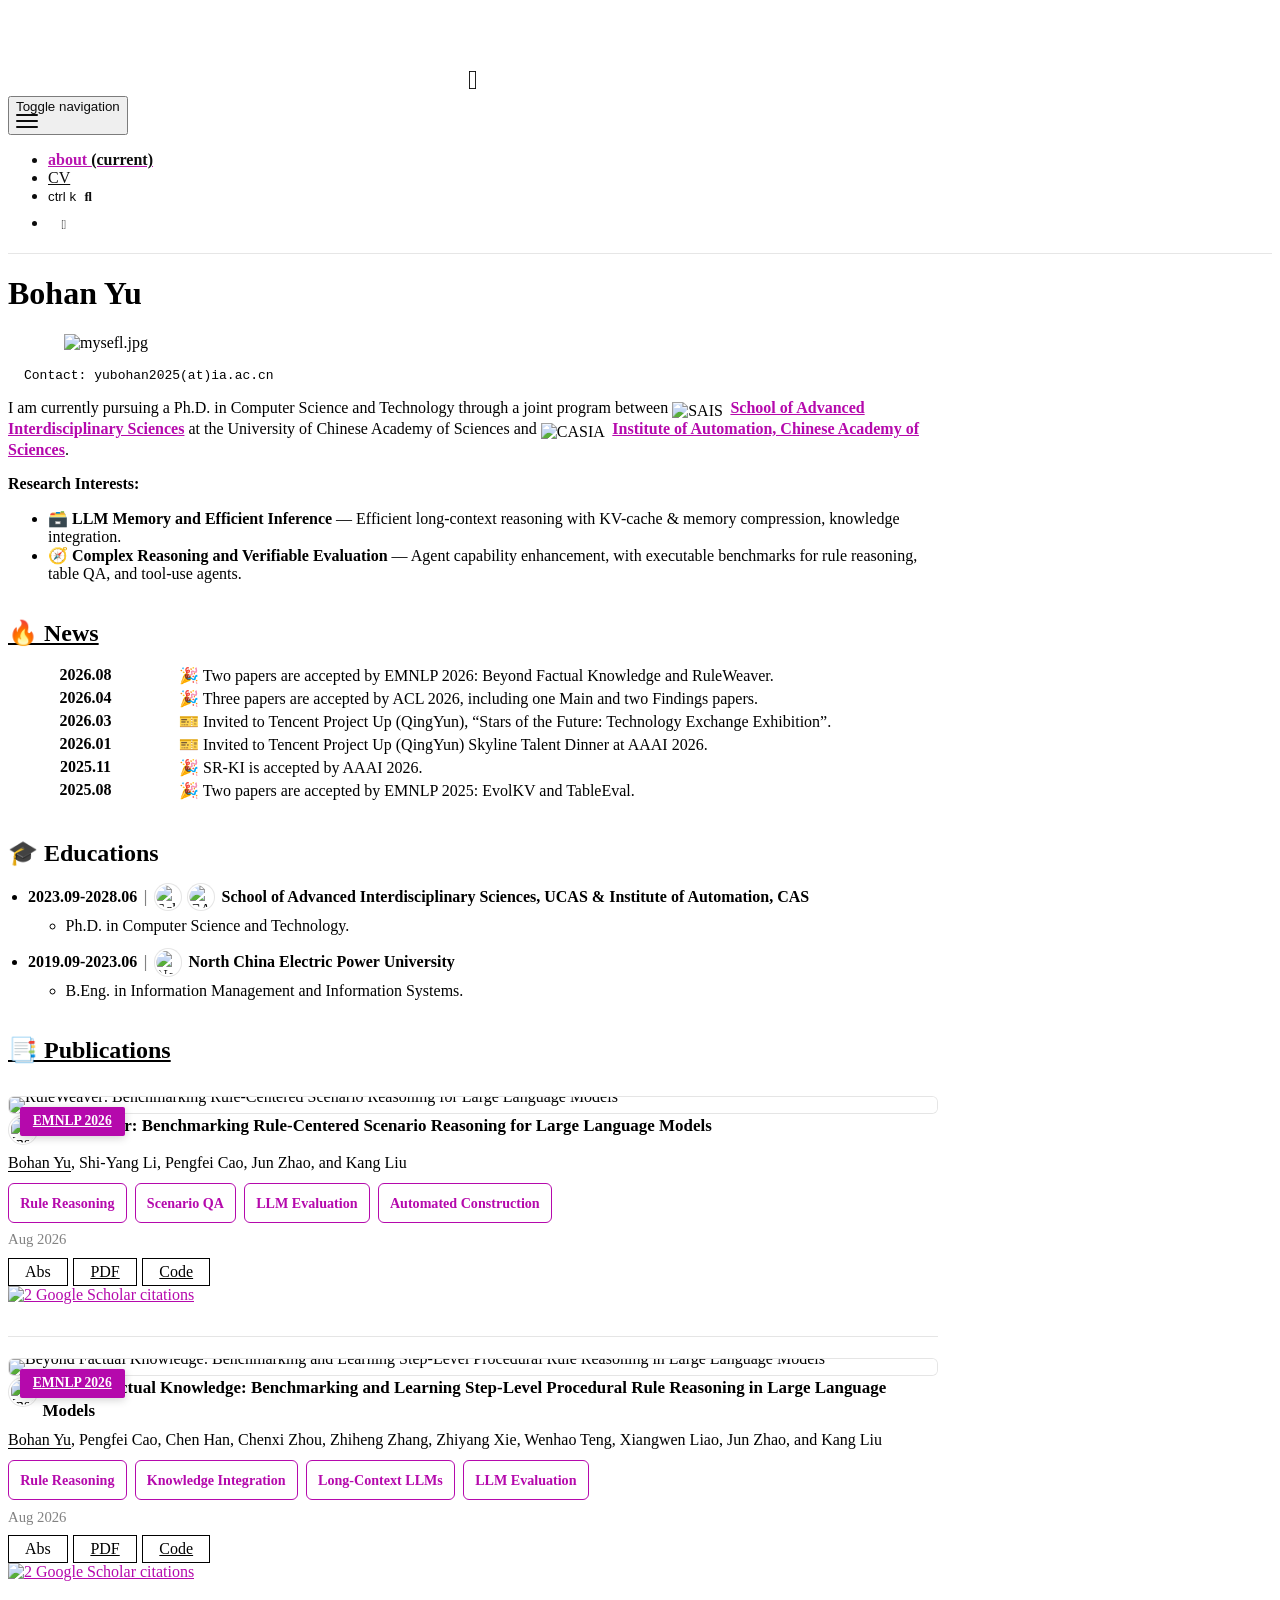
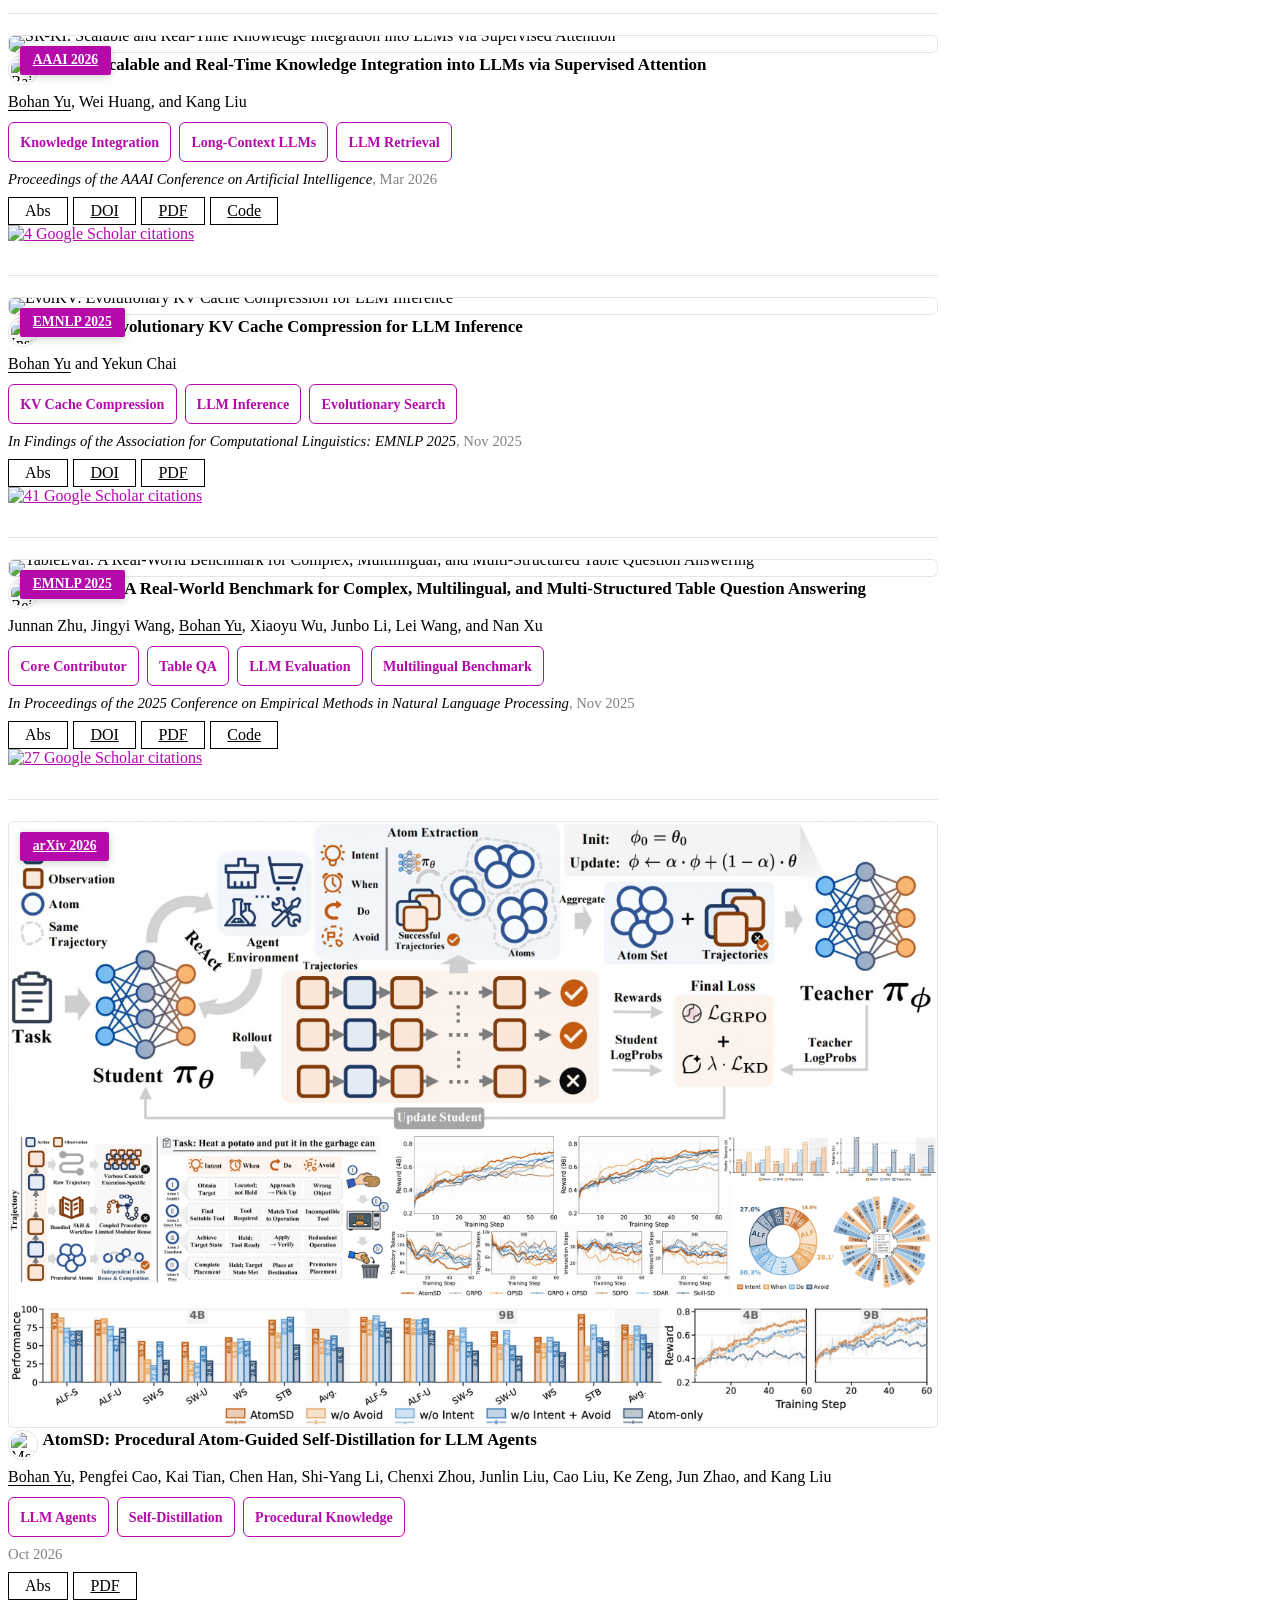
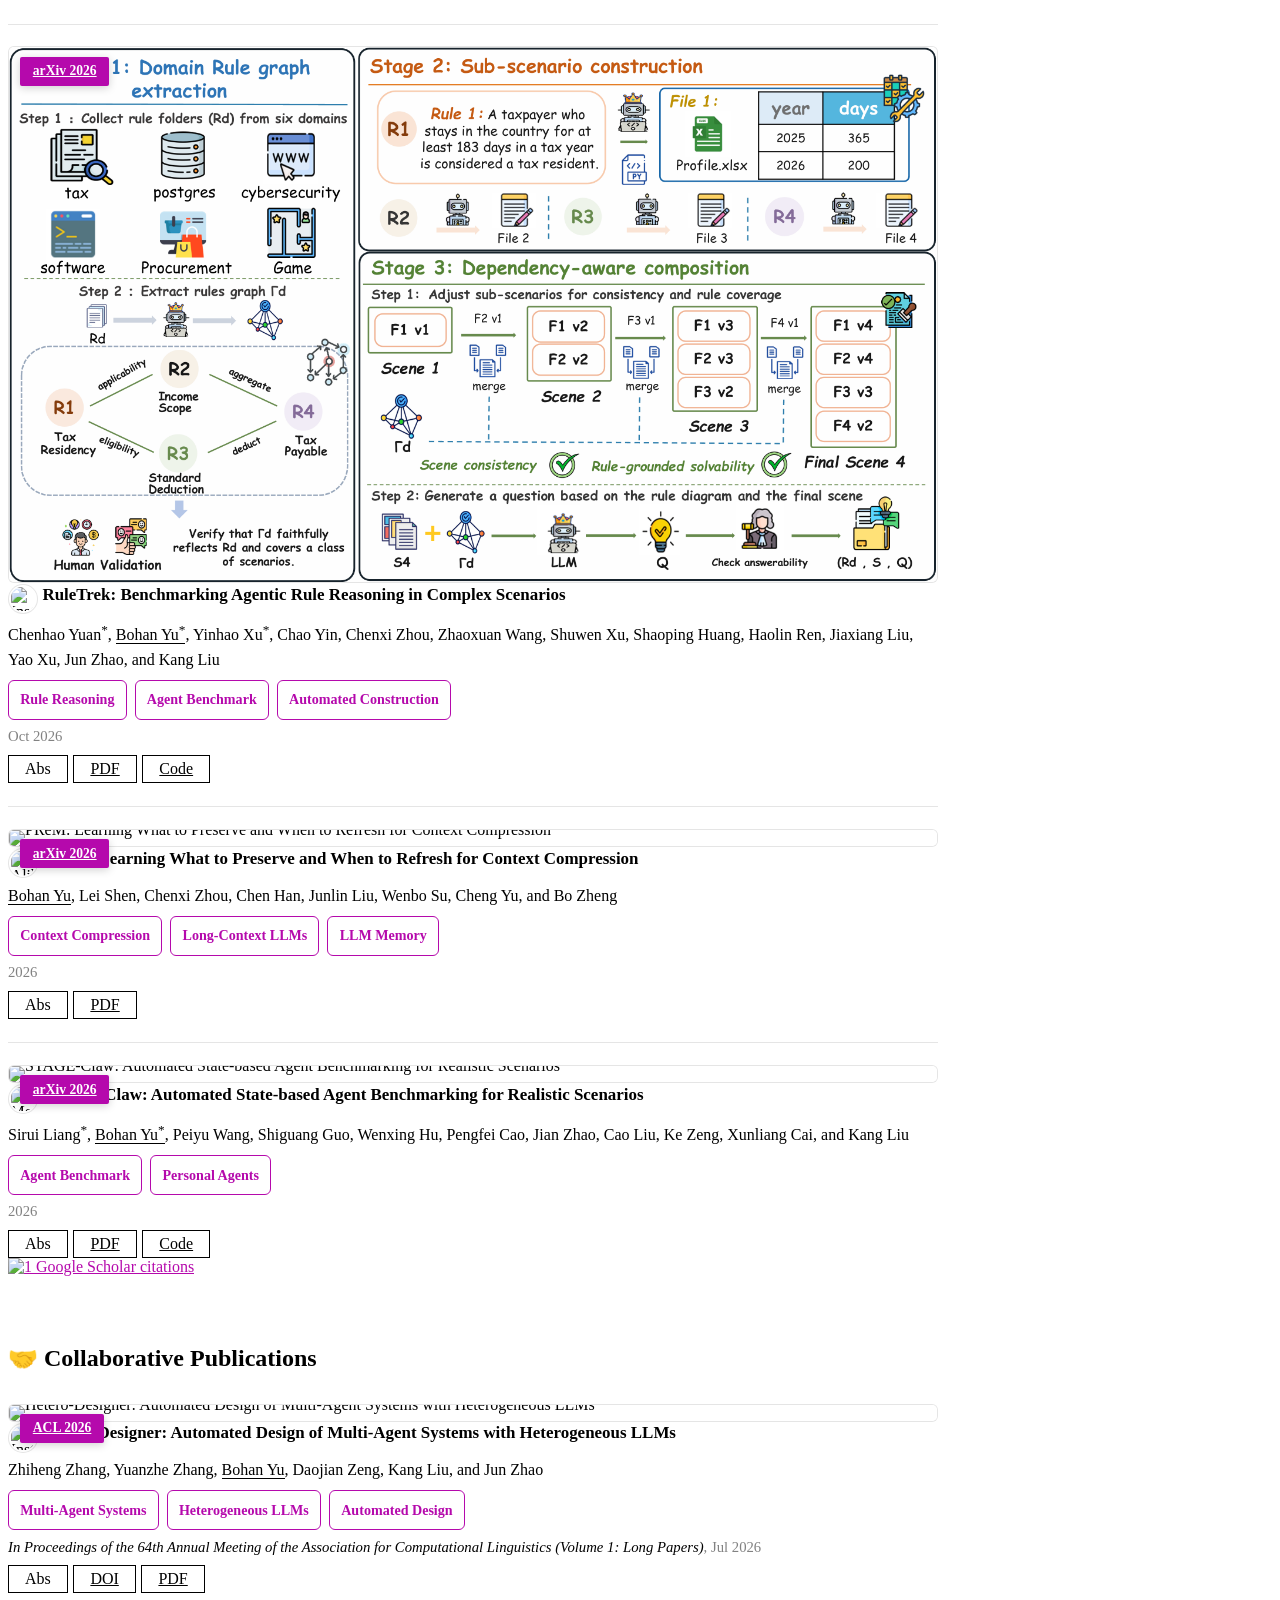
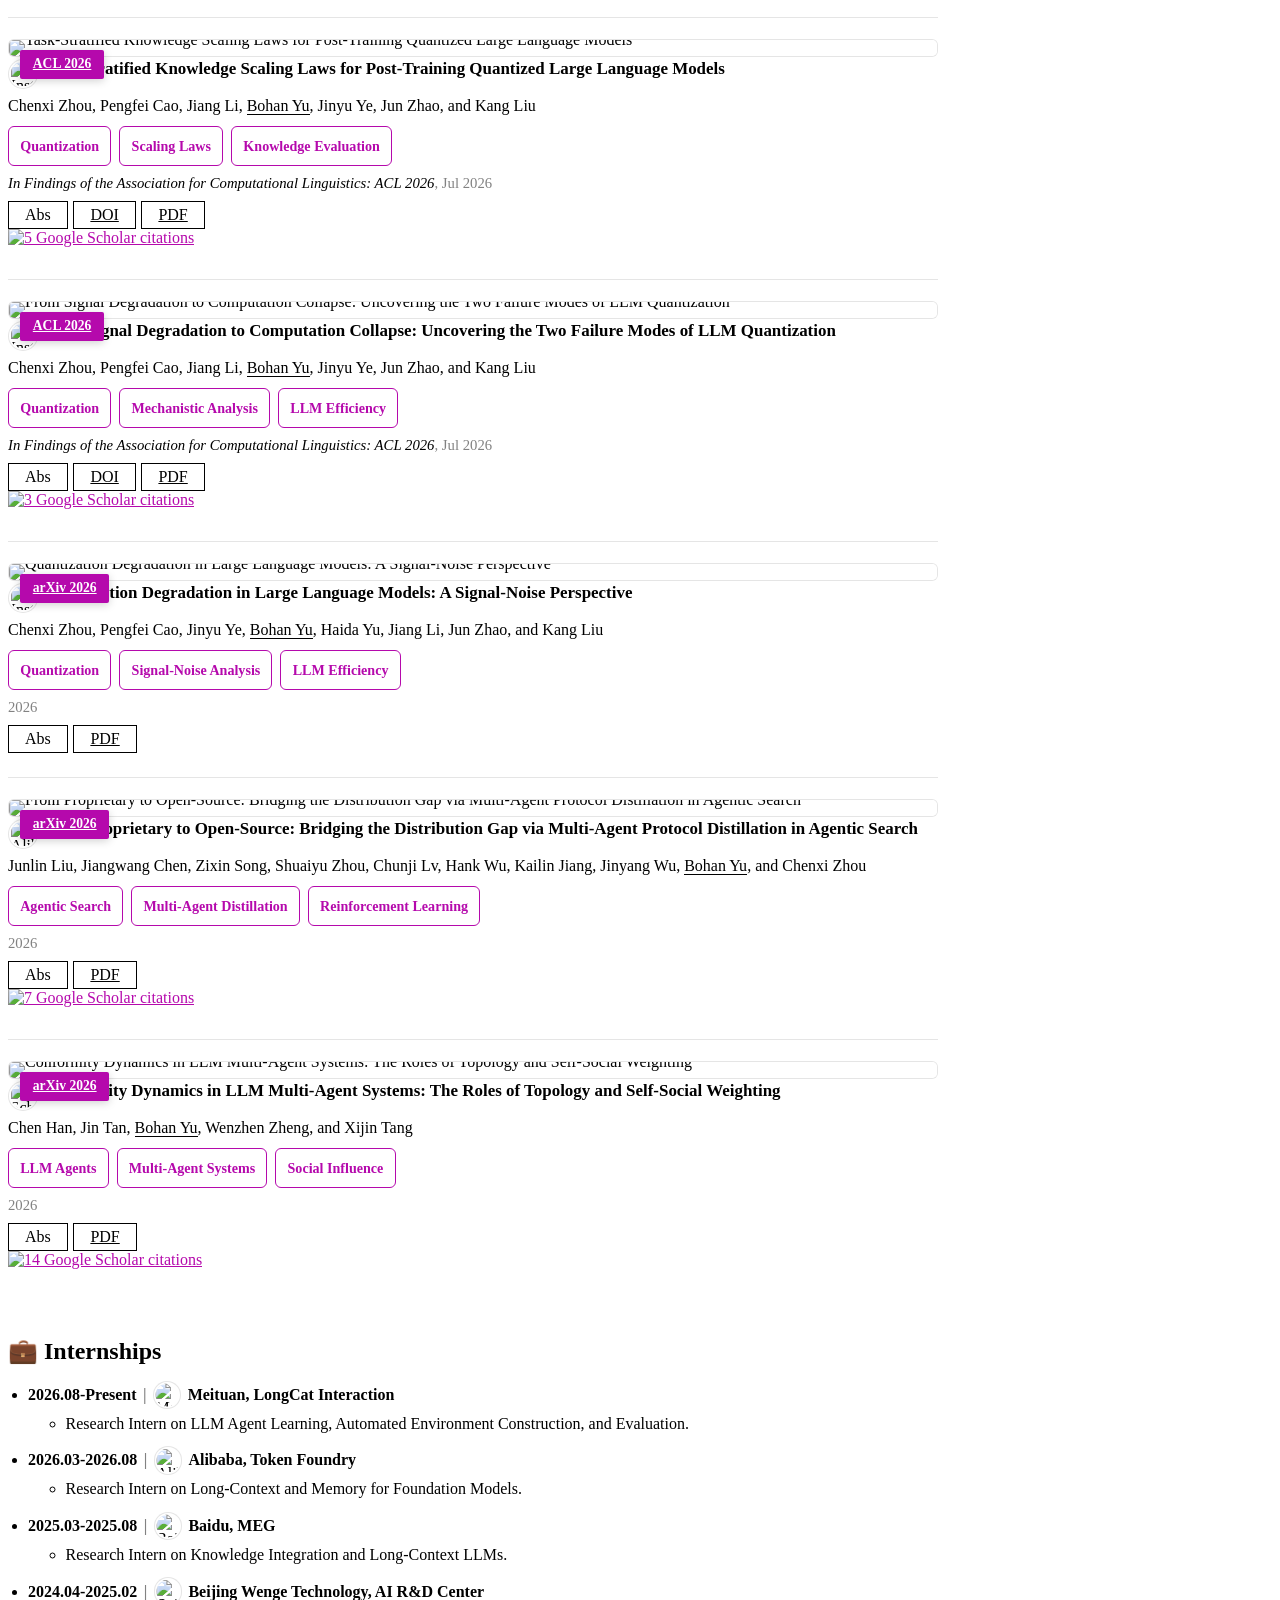
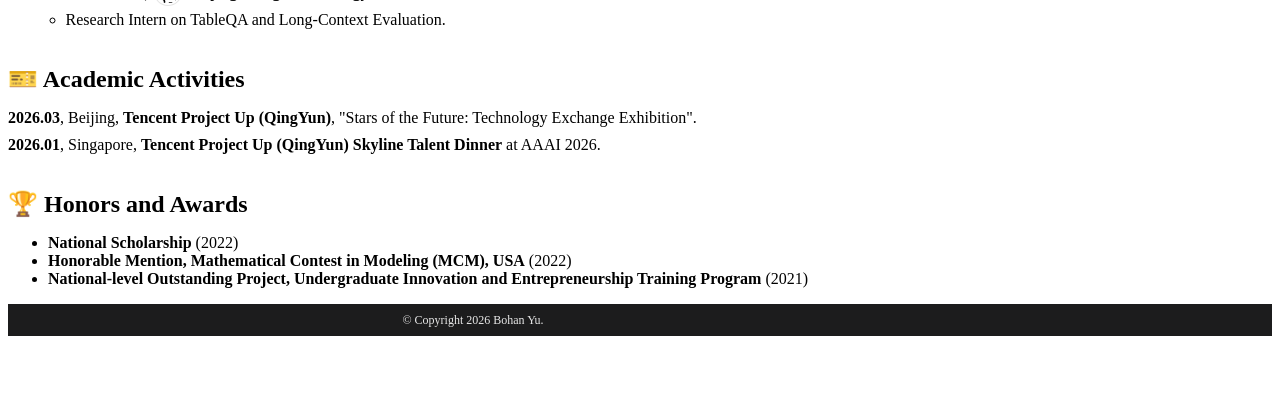
==== commit 1db9658f: "Deploying to gh-pages from @ SharkSpicy-NLP/sharkspicy-nlp.github.io@c0e11cf2d715da7299b6ab68ced693e" ====
--- a/index.html
+++ b/index.html
@@ -1,5 +1,5 @@
 <!DOCTYPE html> <html lang="en"> <head> <meta http-equiv="Content-Type" content="text/html; charset=UTF-8"> <meta charset="utf-8"> <meta name="viewport" content="width=device-width, initial-scale=1, shrink-to-fit=no"> <meta http-equiv="X-UA-Compatible" content="IE=edge"> <title> Bohan Yu </title> <meta name="author" content="Bohan Yu"> <meta name="description" content="A simple, whitespace theme for academics. Based on [*folio](https://github.com/bogoli/-folio) design. "> <meta name="keywords" content="jekyll, jekyll-theme, academic-website, portfolio-website"> <meta http-equiv="Content-Security-Policy" content="default-src 'self'; script-src 'self' 'unsafe-inline' https:; style-src 'self' 'unsafe-inline' https:; img-src 'self' data: https:; font-src 'self' data: https:; media-src 'self' https:; frame-src 'self' https:; connect-src 'self' https:;"> <link rel="stylesheet" href="/assets/css/bootstrap.min.css?v=a4b3f509e79c54a512b890d73235ef04"> <link rel="stylesheet" href="https://cdn.jsdelivr.net/npm/mdbootstrap@4.20.0/css/mdb.min.css" integrity="sha256-jpjYvU3G3N6nrrBwXJoVEYI/0zw8htfFnhT9ljN3JJw=" crossorigin="anonymous"> <link defer rel="stylesheet" href="/assets/css/academicons.min.css?v=f0b7046b84e425c55f3463ac249818f5"> <link defer rel="stylesheet" href="/assets/css/scholar-icons.css?v=62b2ac103a88034e6882a5be5f3e2772"> <link defer rel="stylesheet" type="text/css" href="https://fonts.googleapis.com/css?family=Roboto:300,400,500,700|Roboto+Slab:100,300,400,500,700|Material+Icons&amp;display=swap"> <link defer rel="stylesheet" href="/assets/css/jekyll-pygments-themes-github.css?v=591dab5a4e56573bf4ef7fd332894c99" media="" id="highlight_theme_light"> <link rel="shortcut icon" href="data:image/svg+xml,&lt;svg%20xmlns=%22http://www.w3.org/2000/svg%22%20viewBox=%220%200%20100%20100%22&gt;&lt;text%20y=%22.9em%22%20font-size=%2290%22&gt;%F0%9F%98%8B&lt;/text&gt;&lt;/svg&gt;"> <link rel="stylesheet" href="/assets/css/main.css?v=d41d8cd98f00b204e9800998ecf8427e"> <link rel="canonical" href="https://sharkspicy-nlp.github.io/"> <script src="/assets/js/theme.js?v=5fea5159b787642c1bbc1f334d60f883"></script> <link defer rel="stylesheet" href="/assets/css/jekyll-pygments-themes-native.css?v=5847e5ed4a4568527aa6cfab446049ca" media="none" id="highlight_theme_dark"> <script>
     initTheme();
-  </script> </head> <body class="fixed-top-nav "> <header> <nav id="navbar" class="navbar navbar-light navbar-expand-sm fixed-top" role="navigation"> <div class="container"> <div class="d-flex align-items-center"> <div class="navbar-brand social mb-0"> <a href="https://github.com/SharkSpicy-NLP" title="GitHub" aria-label="GitHub" target="_blank" rel="noopener noreferrer"> <i class="fa-brands fa-github"></i> </a> <a href="https://scholar.google.com/citations?user=pPLsV2kAAAAJ" title="Google Scholar" aria-label="Google Scholar" target="_blank" rel="noopener noreferrer"> <i class="ai ai-google-scholar"></i> </a> </div> </div> <button class="navbar-toggler collapsed ml-auto" type="button" data-toggle="collapse" data-target="#navbarNav" aria-controls="navbarNav" aria-expanded="false" aria-label="Toggle navigation"> <span class="sr-only">Toggle navigation</span> <span class="icon-bar top-bar"></span> <span class="icon-bar middle-bar"></span> <span class="icon-bar bottom-bar"></span> </button> <div class="collapse navbar-collapse text-right" id="navbarNav"> <ul class="navbar-nav ml-auto flex-nowrap"> <li class="nav-item active"> <a class="nav-link" href="/">about <span class="sr-only">(current)</span> </a> </li> <li class="nav-item "> <a class="nav-link" href="/assets/pdf/example_pdf.pdf">CV </a> </li> <li class="nav-item"> <button id="search-toggle" title="Search" onclick="openSearchModal()"> <span class="nav-link">ctrl k <i class="fa-solid fa-magnifying-glass"></i></span> </button> </li> <li class="toggle-container"> <button id="light-toggle" title="Change theme"> <i class="fa-half-sun-moon" id="light-toggle-system"></i> <i class="fa-solid fa-moon" id="light-toggle-dark"></i> <i class="fa-solid fa-sun" id="light-toggle-light"></i> </button> </li> </ul> </div> </div> </nav> <progress id="progress" value="0"> <div class="progress-container"> <span class="progress-bar"></span> </div> </progress> </header> <div class="container mt-5" role="main"> <div class="post"> <header class="post-header"> <h1 class="post-title"> Bohan Yu </h1> <p class="desc"></p> </header> <article> <div class="profile float-right"> <figure> <picture> <source class="responsive-img-srcset" srcset="/assets/img/mysefl-480.webp 480w,/assets/img/mysefl-800.webp 800w,/assets/img/mysefl-1400.webp 1400w," type="image/webp" sizes="(min-width: 930px) 270.0px, (min-width: 576px) 30vw, 95vw"> <img src="/assets/img/mysefl.jpg?v=556d50c30a5641f40e3f4ea4a4212905" class="img-fluid z-depth-1 rounded-circle" width="100%" height="auto" alt="mysefl.jpg" loading="eager" onerror="this.onerror=null; $('.responsive-img-srcset').remove();"> </source></picture> </figure> <div class="more-info"> <p>Contact:</p> <p>yubohan2025(at)ia.ac.cn</p> </div> </div> <div class="clearfix"> <p>I am currently pursuing a Ph.D. in Computer Science and Technology through a joint program between <img class="inline-org-icon" src="/assets/img/sais.png" alt="SAIS"> <strong><a href="https://sais.ucas.ac.cn/index.php/zh/" rel="external nofollow noopener" target="_blank">School of Advanced Interdisciplinary Sciences</a></strong> at the University of Chinese Academy of Sciences and <img class="inline-org-icon" src="/assets/img/casia.png" alt="CASIA"> <strong><a href="https://ia.cas.cn/" rel="external nofollow noopener" target="_blank">Institute of Automation, Chinese Academy of Sciences</a></strong>.</p> <p><strong>Research Interests:</strong></p> <ul> <li>🗃️ <strong>LLM Memory and Efficient Inference</strong> — Efficient long-context reasoning with KV-cache &amp; memory compression, knowledge integration.</li> <li>🧭 <strong>Complex Reasoning and Verifiable Evaluation</strong> — Agent capability enhancement, with executable benchmarks for rule reasoning, table QA, and tool-use agents.</li> </ul> </div> <div class="home-sections"> <section class="home-section"> <h2 class="home-section-title"> <a href="/news/" style="color: inherit">🔥 News</a> </h2> <div class="news"> <div class="table-responsive" style="max-height: 60vw"> <table class="table table-sm table-borderless"> <tr> <th scope="row" style="width: 20%">2026.08</th> <td> 🎉 Two papers are accepted by EMNLP 2026: Beyond Factual Knowledge and RuleWeaver. </td> </tr> <tr> <th scope="row" style="width: 20%">2026.04</th> <td> 🎉 Three papers are accepted by ACL 2026, including one Main and two Findings papers. </td> </tr> <tr> <th scope="row" style="width: 20%">2026.03</th> <td> 🎫 Invited to Tencent Project Up (QingYun), “Stars of the Future: Technology Exchange Exhibition”. </td> </tr> <tr> <th scope="row" style="width: 20%">2026.01</th> <td> 🎫 Invited to Tencent Project Up (QingYun) Skyline Talent Dinner at AAAI 2026. </td> </tr> <tr> <th scope="row" style="width: 20%">2025.11</th> <td> 🎉 SR-KI is accepted by AAAI 2026. </td> </tr> <tr> <th scope="row" style="width: 20%">2025.08</th> <td> 🎉 Two papers are accepted by EMNLP 2025: EvolKV and TableEval. </td> </tr> </table> </div> </div> </section> <section class="home-section"> <h2 class="home-section-title">🎓 Educations</h2> <ul class="home-timeline-list"> <li> <div class="home-timeline-heading"> <strong class="home-timeline-period">2023.09-2028.06</strong> <span class="home-timeline-separator">|</span> <span class="home-inline-icons" aria-label="Institutions"> <img src="/assets/img/sais.png" alt="School of Advanced Interdisciplinary Sciences" title="School of Advanced Interdisciplinary Sciences" width="22" height="22"> <img src="/assets/img/casia.png" alt="CASIA" title="CASIA" width="22" height="22"> </span> <span class="home-timeline-copy"><strong>School of Advanced Interdisciplinary Sciences, UCAS &amp; Institute of Automation, CAS</strong></span> </div> <ul class="home-timeline-details"> <li>Ph.D. in Computer Science and Technology.</li> </ul> </li> <li> <div class="home-timeline-heading"> <strong class="home-timeline-period">2019.09-2023.06</strong> <span class="home-timeline-separator">|</span> <span class="home-inline-icons" aria-label="Institutions"> <img src="/assets/img/North_China_Electric_Power_University_logo.png" alt="North China Electric Power University" title="North China Electric Power University" width="22" height="22"> </span> <span class="home-timeline-copy"><strong>North China Electric Power University</strong></span> </div> <ul class="home-timeline-details"> <li>B.Eng. in Information Management and Information Systems.</li> </ul> </li> </ul> </section> <section class="home-section"> <h2 class="home-section-title"> <a href="/publications/" style="color: inherit">📑 Publications</a> </h2> <div class="publications"> <ol class="bibliography"> <li> <div class="row publication-entry align-items-start"> <div class="col-12 col-md-5 col-lg-4 publication-visual"> <abbr class="publication-venue badge rounded"> <a href="https://aclanthology.org/events/emnlp-2025/" rel="external nofollow noopener" target="_blank">EMNLP 2026</a> </abbr> <div class="publication-preview z-depth-1"> <figure> <picture> <img src="/assets/img/publication_preview/ruleweaver.jpg?v=9b3107bd9741c73cbe0930f78c9bccb8" class="preview" width="100%" height="auto" alt="RuleWeaver: Benchmarking Rule-Centered Scenario Reasoning for Large Language Models" data-zoomable loading="eager" onerror="this.onerror=null; $('.responsive-img-srcset').remove();"> </picture> </figure> </div> </div> <div id="yu2026ruleweaver" class="col-12 col-md-7 col-lg-8 publication-content"> <div class="publication-title-row"> <span class="institution-icons" aria-label="Institutions"> <img src="/assets/img/casia.png" alt="Institute of Automation, Chinese Academy of Sciences" title="Institute of Automation, Chinese Academy of Sciences" width="22" height="22"> </span> <div class="title">RuleWeaver: Benchmarking Rule-Centered Scenario Reasoning for Large Language Models</div> </div> <div class="author"> <em>Bohan Yu</em>, Shi-Yang Li, Pengfei Cao, Jun Zhao, and Kang Liu </div> <div class="publication-tags" aria-label="Research topics"> <span>Rule Reasoning</span> <span>Scenario QA</span> <span>LLM Evaluation</span> <span>Automated Construction</span> </div> <div class="periodical"> Aug 2026 </div> <div class="periodical"> </div> <div class="links"> <a class="abstract btn btn-sm z-depth-0" role="button">Abs</a> <a href="https://arxiv.org/pdf/2608.26832" class="btn btn-sm z-depth-0" role="button" rel="external nofollow noopener" target="_blank">PDF</a> <a href="https://github.com/SharkSpicy-NLP/RuleWeaver" class="btn btn-sm z-depth-0" role="button" rel="external nofollow noopener" target="_blank">Code</a> </div> <div class="badges"> <a href="https://scholar.google.com/citations?view_op=view_citation&amp;hl=en&amp;user=pPLsV2kAAAAJ&amp;citation_for_view=pPLsV2kAAAAJ:LkGwnXOMwfcC" aria-label="Google Scholar link" role="button" rel="external nofollow noopener" target="_blank"> <img src="https://img.shields.io/badge/scholar-2-4285F4?logo=googlescholar&amp;labelColor=beige" alt="2 Google Scholar citations"> </a> </div> <div class="abstract hidden"> <p>Large language models (LLMs) are increasingly applied to specialized domains, where effective use of domain expertise often requires reasoning over complex rules in concrete scenarios. However, existing benchmarks only partially evaluate this capability, as they either focus on output-level instruction constraints or overlook the distinct roles that rules play in scenario reasoning. To address these gaps, this paper introduces RuleWeaver, a benchmark construction framework for evaluating rule-centered scenario reasoning. RuleWeaver starts from corpus-derived IF-THEN Meta Rules, progressively augments them into complex rules, and composes these rules into rule-centered scenario QA instances. Beyond final-answer correctness, RuleWeaver further supports process-level evaluation through rubric-based answer quality, rule recall, and rule precision. Experiments on 11 representative LLMs show that current models still struggle with complex rule-centered scenario reasoning, with even the best-performing model achieving only around 50% of the maximum rubric score.</p> </div> </div> </div> </li> <li> <div class="row publication-entry align-items-start"> <div class="col-12 col-md-5 col-lg-4 publication-visual"> <abbr class="publication-venue badge rounded"> <a href="https://aclanthology.org/events/emnlp-2025/" rel="external nofollow noopener" target="_blank">EMNLP 2026</a> </abbr> <div class="publication-preview z-depth-1"> <figure> <picture> <img src="/assets/img/publication_preview/beyond-factual-knowledge.jpg?v=aaa6433152cdb5ea7460f1277fa7bacd" class="preview" width="100%" height="auto" alt="Beyond Factual Knowledge: Benchmarking and Learning Step-Level Procedural Rule Reasoning in Large Language Models" data-zoomable loading="eager" onerror="this.onerror=null; $('.responsive-img-srcset').remove();"> </picture> </figure> </div> </div> <div id="yu2026factualknowledge" class="col-12 col-md-7 col-lg-8 publication-content"> <div class="publication-title-row"> <span class="institution-icons" aria-label="Institutions"> <img src="/assets/img/casia.png" alt="Institute of Automation, Chinese Academy of Sciences" title="Institute of Automation, Chinese Academy of Sciences" width="22" height="22"> </span> <div class="title">Beyond Factual Knowledge: Benchmarking and Learning Step-Level Procedural Rule Reasoning in Large Language Models</div> </div> <div class="author"> <em>Bohan Yu</em>, Pengfei Cao, Chen Han, Chenxi Zhou, Zhiheng Zhang, Zhiyang Xie, Wenhao Teng, Xiangwen Liao, Jun Zhao, and Kang Liu </div> <div class="publication-tags" aria-label="Research topics"> <span>Rule Reasoning</span> <span>Knowledge Integration</span> <span>Long-Context LLMs</span> <span>LLM Evaluation</span> </div> <div class="periodical"> Aug 2026 </div> <div class="periodical"> </div> <div class="links"> <a class="abstract btn btn-sm z-depth-0" role="button">Abs</a> <a href="https://arxiv.org/pdf/2608.22753" class="btn btn-sm z-depth-0" role="button" rel="external nofollow noopener" target="_blank">PDF</a> <a href="https://github.com/SharkSpicy-NLP/Beyond-Factual-Knowledge" class="btn btn-sm z-depth-0" role="button" rel="external nofollow noopener" target="_blank">Code</a> </div> <div class="badges"> <a href="https://scholar.google.com/citations?view_op=view_citation&amp;hl=en&amp;user=pPLsV2kAAAAJ&amp;citation_for_view=pPLsV2kAAAAJ:_FxGoFyzp5QC" aria-label="Google Scholar link" role="button" rel="external nofollow noopener" target="_blank"> <img src="https://img.shields.io/badge/scholar-2-4285F4?logo=googlescholar&amp;labelColor=beige" alt="2 Google Scholar citations"> </a> </div> <div class="abstract hidden"> <p>Large language models (LLMs) excel at text understanding and generation, yet still struggle to reliably understand and apply externally provided procedural rules at scale. To evaluate this capability, we introduce RuleWorld, a large-scale benchmark that reformulates rules as globally reusable abstract units rather than instance-specific facts. In RuleWorld, several scenarios, including single-rule, parallel multi-rule, and multi-hop reasoning, are settled for comprehensive evaluation. We further propose DynaRule, an end-to-end framework that injects the given rules into the KV cache and turns retrieval into an internal, learnable, step-wise process. Specifically, DynaRule employs Stacked Step-Level Attention Training with a special &lt;search&gt; token to enable dynamic rule re-attention and updating during inference. In this way, the model can re-attend to the most relevant rules at each step, dynamically replacing outdated ones to support more stable multi-step reasoning. Experiments on RuleWorld show that existing LLMs face challenges under large rule pools, while DynaRule improves average QA accuracy by up to 19 points and achieves over 85% Recall@1 at 10K rules, outperforming strong baselines by large margins.</p> </div> </div> </div> </li> <li> <div class="row publication-entry align-items-start"> <div class="col-12 col-md-5 col-lg-4 publication-visual"> <abbr class="publication-venue badge rounded"> <a href="https://aaai.org/" rel="external nofollow noopener" target="_blank">AAAI 2026</a> </abbr> <div class="publication-preview z-depth-1"> <figure> <picture> <img src="/assets/img/publication_preview/sr-ki.jpg?v=398c72b077c7bb90dbd68809c51f62a7" class="preview" width="100%" height="auto" alt="SR-KI: Scalable and Real-Time Knowledge Integration into LLMs via Supervised Attention" data-zoomable loading="eager" onerror="this.onerror=null; $('.responsive-img-srcset').remove();"> </picture> </figure> </div> </div> <div id="Yu_Huang_Liu_2026" class="col-12 col-md-7 col-lg-8 publication-content"> <div class="publication-title-row"> <span class="institution-icons" aria-label="Institutions"> <img src="/assets/img/institution_icons/baidu.png" alt="Baidu" title="Baidu" width="22" height="22"> </span> <div class="title">SR-KI: Scalable and Real-Time Knowledge Integration into LLMs via Supervised Attention</div> </div> <div class="author"> <em>Bohan Yu</em>, Wei Huang, and Kang Liu </div> <div class="publication-tags" aria-label="Research topics"> <span>Knowledge Integration</span> <span>Long-Context LLMs</span> <span>LLM Retrieval</span> </div> <div class="periodical"> <em>Proceedings of the AAAI Conference on Artificial Intelligence</em>, Mar 2026 </div> <div class="periodical"> </div> <div class="links"> <a class="abstract btn btn-sm z-depth-0" role="button">Abs</a> <a href="https://doi.org/10.1609/aaai.v40i41.40747" class="btn btn-sm z-depth-0" role="button" rel="external nofollow noopener" target="_blank">DOI</a> <a href="https://arxiv.org/pdf/2511.06446" class="btn btn-sm z-depth-0" role="button" rel="external nofollow noopener" target="_blank">PDF</a> <a href="https://github.com/SharkSpicy-NLP/SR-KI" class="btn btn-sm z-depth-0" role="button" rel="external nofollow noopener" target="_blank">Code</a> </div> <div class="badges"> <a href="https://scholar.google.com/citations?view_op=view_citation&amp;hl=en&amp;user=pPLsV2kAAAAJ&amp;citation_for_view=pPLsV2kAAAAJ:UeHWp8X0CEIC" aria-label="Google Scholar link" role="button" rel="external nofollow noopener" target="_blank"> <img src="https://img.shields.io/badge/scholar-4-4285F4?logo=googlescholar&amp;labelColor=beige" alt="4 Google Scholar citations"> </a> </div> <div class="abstract hidden"> <p>This paper proposes SR-KI, a novel approach for integrating real-time and large-scale structured knowledge bases (KBs) into large language models (LLMs). SR-KI begins by encoding KBs into key-value pairs using a pretrained encoder, and injects them into LLMs’ KV cache. Building on this representation, we employ a two-stage training paradigm: first locating a dedicated retrieval layer within the LLM, and then applying an attention-based loss at this layer to explicitly supervise attention toward relevant KB entries. Unlike traditional retrieval-augmented generation methods that rely heavily on the performance of external retrievers and multi-stage pipelines, SR-KI supports end-to-end inference by performing retrieval entirely within the model’s latent space. This design enables efficient compression of injected knowledge and facilitates dynamic knowledge updates. Comprehensive experiments demonstrate that SR-KI enables the integration of up to 40K KBs into a 7B LLM on a single A100 40GB GPU, and achieves strong retrieval performance—maintaining over 98% Recall@10 on the best-performing task and exceeding 88% on average across all tasks. Task performance on question answering and KB ID generation also demonstrates that SR-KI maintains strong performance while achieving up to 99.75% compression of the injected KBs.</p> </div> </div> </div> </li> <li> <div class="row publication-entry align-items-start"> <div class="col-12 col-md-5 col-lg-4 publication-visual"> <abbr class="publication-venue badge rounded"> <a href="https://aclanthology.org/events/emnlp-2025/" rel="external nofollow noopener" target="_blank">EMNLP 2025</a> </abbr> <div class="publication-preview z-depth-1"> <figure> <picture> <img src="/assets/img/publication_preview/evolkv.jpg?v=d4ca87ee07d59414706d93c420d051a5" class="preview" width="100%" height="auto" alt="EvolKV: Evolutionary KV Cache Compression for LLM Inference" data-zoomable loading="eager" onerror="this.onerror=null; $('.responsive-img-srcset').remove();"> </picture> </figure> </div> </div> <div id="yu-chai-2025-evolkv" class="col-12 col-md-7 col-lg-8 publication-content"> <div class="publication-title-row"> <span class="institution-icons" aria-label="Institutions"> <img src="/assets/img/casia.png" alt="Institute of Automation, Chinese Academy of Sciences" title="Institute of Automation, Chinese Academy of Sciences" width="22" height="22"> </span> <div class="title">EvolKV: Evolutionary KV Cache Compression for LLM Inference</div> </div> <div class="author"> <em>Bohan Yu</em> and Yekun Chai </div> <div class="publication-tags" aria-label="Research topics"> <span>KV Cache Compression</span> <span>LLM Inference</span> <span>Evolutionary Search</span> </div> <div class="periodical"> <em>In Findings of the Association for Computational Linguistics: EMNLP 2025</em>, Nov 2025 </div> <div class="periodical"> </div> <div class="links"> <a class="abstract btn btn-sm z-depth-0" role="button">Abs</a> <a href="https://doi.org/10.18653/v1/2025.findings-emnlp.88" class="btn btn-sm z-depth-0" role="button" rel="external nofollow noopener" target="_blank">DOI</a> <a href="https://aclanthology.org/2025.findings-emnlp.88.pdf" class="btn btn-sm z-depth-0" role="button" rel="external nofollow noopener" target="_blank">PDF</a> </div> <div class="badges"> <a href="https://scholar.google.com/citations?view_op=view_citation&amp;hl=en&amp;user=pPLsV2kAAAAJ&amp;citation_for_view=pPLsV2kAAAAJ:qjMakFHDy7sC" aria-label="Google Scholar link" role="button" rel="external nofollow noopener" target="_blank"> <img src="https://img.shields.io/badge/scholar-41-4285F4?logo=googlescholar&amp;labelColor=beige" alt="41 Google Scholar citations"> </a> </div> <div class="abstract hidden"> <p>Existing key-value (KV) cache compression methods typically rely on heuristics, such as uniform cache allocation across layers or static eviction policies, however, they ignore the critical interplays among layer-specific feature patterns and task performance, which can lead to degraded generalization. In this paper, we propose EvolKV, an adaptive framework for layer-wise, task-driven KV cache compression that jointly optimizes the memory efficiency and task performance. By reformulating cache allocation as a multi-objective optimization problem, EvolKV leverages evolutionary search to dynamically configure layer budgets while directly maximizing downstream performance. Extensive experiments on 11 tasks demonstrate that our approach outperforms all baseline methods across a wide range of KV cache budgets on long-context tasks and surpasses heuristic baselines by up to 7 percentage points on GSM8K. Notably, EvolKV achieves superior performance over the full KV cache setting on code completion while utilizing only 1.5% of the original budget, suggesting the untapped potential in learned compression strategies for KV cache budget allocation.</p> </div> </div> </div> </li> <li> <div class="row publication-entry align-items-start"> <div class="col-12 col-md-5 col-lg-4 publication-visual"> <abbr class="publication-venue badge rounded"> <a href="https://aclanthology.org/events/emnlp-2025/" rel="external nofollow noopener" target="_blank">EMNLP 2025</a> </abbr> <div class="publication-preview z-depth-1"> <figure> <picture> <img src="/assets/img/publication_preview/tableeval.jpg?v=60419e03ad6e1f256d47b70a45a43c53" class="preview" width="100%" height="auto" alt="TableEval: A Real-World Benchmark for Complex, Multilingual, and Multi-Structured Table Question Answering" data-zoomable loading="eager" onerror="this.onerror=null; $('.responsive-img-srcset').remove();"> </picture> </figure> </div> </div> <div id="zhu-etal-2025-tableeval" class="col-12 col-md-7 col-lg-8 publication-content"> <div class="publication-title-row"> <span class="institution-icons" aria-label="Institutions"> <img src="/assets/img/institution_icons/wenge.svg" alt="Beijing Wenge Technology Co., Ltd." title="Beijing Wenge Technology Co., Ltd." width="22" height="22"> </span> <div class="title">TableEval: A Real-World Benchmark for Complex, Multilingual, and Multi-Structured Table Question Answering</div> </div> <div class="author"> Junnan Zhu, Jingyi Wang, <em>Bohan Yu</em>, Xiaoyu Wu, Junbo Li, Lei Wang, and Nan Xu </div> <div class="publication-tags" aria-label="Research topics"> <span>Core Contributor</span> <span>Table QA</span> <span>LLM Evaluation</span> <span>Multilingual Benchmark</span> </div> <div class="periodical"> <em>In Proceedings of the 2025 Conference on Empirical Methods in Natural Language Processing</em>, Nov 2025 </div> <div class="periodical"> </div> <div class="links"> <a class="abstract btn btn-sm z-depth-0" role="button">Abs</a> <a href="https://doi.org/10.18653/v1/2025.emnlp-main.363" class="btn btn-sm z-depth-0" role="button" rel="external nofollow noopener" target="_blank">DOI</a> <a href="https://aclanthology.org/2025.emnlp-main.363.pdf" class="btn btn-sm z-depth-0" role="button" rel="external nofollow noopener" target="_blank">PDF</a> <a href="https://github.com/wenge-research/TableEval" class="btn btn-sm z-depth-0" role="button" rel="external nofollow noopener" target="_blank">Code</a> </div> <div class="badges"> <a href="https://scholar.google.com/citations?view_op=view_citation&amp;hl=en&amp;user=pPLsV2kAAAAJ&amp;citation_for_view=pPLsV2kAAAAJ:2osOgNQ5qMEC" aria-label="Google Scholar link" role="button" rel="external nofollow noopener" target="_blank"> <img src="https://img.shields.io/badge/scholar-27-4285F4?logo=googlescholar&amp;labelColor=beige" alt="27 Google Scholar citations"> </a> </div> <div class="abstract hidden"> <p>LLMs have shown impressive progress in natural language processing. However, they still face significant challenges in TableQA, where real-world complexities such as diverse table structures, multilingual data, and domain-specific reasoning are crucial. Existing TableQA benchmarks are often limited by their focus on simple flat tables and suffer from data leakage. Furthermore, most benchmarks are monolingual and fail to capture the cross-lingual and cross-domain variability in practical applications. To address these limitations, we introduce TableEval, a new benchmark designed to evaluate LLMs on realistic TableQA tasks. Specifically, TableEval includes tables with various structures (such as concise, hierarchical, and nested tables) collected from four domains (including government, finance, academia, and industry reports). Besides, TableEval features cross-lingual scenarios with tables in Simplified Chinese, Traditional Chinese, and English. To minimize the risk of data leakage, we collect all data from recent real-world documents. Considering that existing TableQA metrics fail to capture semantic accuracy, we further propose SEAT, a new evaluation framework that assesses the alignment between model responses and reference answers at the sub-question level. Experimental results have shown that SEAT achieves high agreement with human judgment. Extensive experiments on TableEval reveal critical gaps in the ability of state-of-the-art LLMs to handle these complex, real-world TableQA tasks, offering insights for future improvements.</p> </div> </div> </div> </li> <li> <div class="row publication-entry align-items-start"> <div class="col-12 col-md-5 col-lg-4 publication-visual"> <abbr class="publication-venue badge rounded"> <a href="https://arxiv.org/" rel="external nofollow noopener" target="_blank">arXiv 2026</a> </abbr> <div class="publication-preview z-depth-1"> <figure> <picture> <img src="/assets/img/publication_preview/atomsd.png?v=3cdc43b4d67b14d6405a331aca71901e" class="preview" width="100%" height="auto" alt="AtomSD: Procedural Atom-Guided Self-Distillation for LLM Agents" data-zoomable loading="eager" onerror="this.onerror=null; $('.responsive-img-srcset').remove();"> </picture> </figure> </div> </div> <div id="yu2026atomsdproceduralatomguidedselfdistillation" class="col-12 col-md-7 col-lg-8 publication-content"> <div class="publication-title-row"> <span class="institution-icons" aria-label="Institutions"> <img src="/assets/img/institution_icons/meituan.png" alt="Meituan" title="Meituan" width="22" height="22"> </span> <div class="title">AtomSD: Procedural Atom-Guided Self-Distillation for LLM Agents</div> </div> <div class="author"> <em>Bohan Yu</em>, Pengfei Cao, Kai Tian, Chen Han, Shi-Yang Li, Chenxi Zhou, Junlin Liu, Cao Liu, Ke Zeng, Jun Zhao, and Kang Liu </div> <div class="publication-tags" aria-label="Research topics"> <span>LLM Agents</span> <span>Self-Distillation</span> <span>Procedural Knowledge</span> </div> <div class="periodical"> Oct 2026 </div> <div class="periodical"> </div> <div class="links"> <a class="abstract btn btn-sm z-depth-0" role="button">Abs</a> <a href="https://arxiv.org/pdf/2610.26926" class="btn btn-sm z-depth-0" role="button" rel="external nofollow noopener" target="_blank">PDF</a> </div> <div class="abstract hidden"> <p>Large language models (LLMs) possess broad factual knowledge and strong reasoning capabilities, but solving complex tasks also requires procedural knowledge about how to act. Existing approaches often represent procedural knowledge through trajectories or bundled skills, limiting flexible reuse across interaction histories. This paper introduces Procedural Atoms, fine-grained and independently applicable units that represent Intent, When, Do, and Avoid guidance. Building on this representation, we propose AtomSD, an Atom-guided Self-Distillation framework in which the learner continually extracts Procedural Atoms from its own successful trajectories and distills them into the evolving policy through Atom-conditioned supervision and task-reward optimization. Comprehensive experiments show that AtomSD consistently outperforms strong reward-based and distillation methods, exceeding the state-of-the-art baseline by up to 9.31 points in average performance. Further analyses demonstrate that the proposed Procedural Atoms provide effective guidance, highlighting the value of atom-level procedural knowledge for policy learning.</p> </div> </div> </div> </li> <li> <div class="row publication-entry align-items-start"> <div class="col-12 col-md-5 col-lg-4 publication-visual"> <abbr class="publication-venue badge rounded"> <a href="https://arxiv.org/" rel="external nofollow noopener" target="_blank">arXiv 2026</a> </abbr> <div class="publication-preview z-depth-1"> <figure> <picture> <img src="/assets/img/publication_preview/ruletrek.png?v=ba9c94770240bf7a86d3b5c257908a77" class="preview" width="100%" height="auto" alt="RuleTrek: Benchmarking Agentic Rule Reasoning in Complex Scenarios" data-zoomable loading="eager" onerror="this.onerror=null; $('.responsive-img-srcset').remove();"> </picture> </figure> </div> </div> <div id="yuan2026ruletrekbenchmarkingagenticrule" class="col-12 col-md-7 col-lg-8 publication-content"> <div class="publication-title-row"> <span class="institution-icons" aria-label="Institutions"> <img src="/assets/img/casia.png" alt="Institute of Automation, Chinese Academy of Sciences" title="Institute of Automation, Chinese Academy of Sciences" width="22" height="22"> </span> <div class="title">RuleTrek: Benchmarking Agentic Rule Reasoning in Complex Scenarios</div> </div> <div class="author"> Chenhao Yuan<sup>*</sup>, <em>Bohan Yu<sup>*</sup></em>, Yinhao Xu<sup>*</sup>, Chao Yin, Chenxi Zhou, Zhaoxuan Wang, Shuwen Xu, Shaoping Huang, Haolin Ren, Jiaxiang Liu, Yao Xu, Jun Zhao, and Kang Liu </div> <div class="publication-tags" aria-label="Research topics"> <span>Rule Reasoning</span> <span>Agent Benchmark</span> <span>Automated Construction</span> </div> <div class="periodical"> Oct 2026 </div> <div class="periodical"> </div> <div class="links"> <a class="abstract btn btn-sm z-depth-0" role="button">Abs</a> <a href="https://arxiv.org/pdf/2610.19698" class="btn btn-sm z-depth-0" role="button" rel="external nofollow noopener" target="_blank">PDF</a> <a href="https://github.com/yuan247/RuleTrek" class="btn btn-sm z-depth-0" role="button" rel="external nofollow noopener" target="_blank">Code</a> </div> <div class="abstract hidden"> <p>Large language models (LLMs) increasingly tackle complex real-world tasks in specialized domains. However, identifying and correctly applying domain-specific rules remains challenging when scenario information is distributed across multiple files. Existing rule-reasoning benchmarks typically represent scenarios using only a few factual statements, simplifying the identification and application of relevant rules. To address this gap, this paper introduces RuleTrek, a multi-domain benchmark for agentic rule reasoning in complex scenarios. Its rule-grounded construction pipeline extracts structured rule graphs, generates and incrementally composes rule-specific sub-scenarios while ensuring consistency and solvability. To systematically evaluate agentic rule reasoning in complex scenarios, RuleTrek assesses three capabilities in interactive workspaces: Rule Identification (RI), Rule Deduction (RD), and End-to-End Rule Reasoning (E2E). Experiments on 11 frontier LLMs show that the highest RI and RD scores are only 62.47% and 60.43%, respectively, while E2E scores range from 26.97% to 55.29%. These results demonstrate that current LLM agents face substantial challenges in rule reasoning over complex scenarios.</p> </div> </div> </div> </li> <li> <div class="row publication-entry align-items-start"> <div class="col-12 col-md-5 col-lg-4 publication-visual"> <abbr class="publication-venue badge rounded"> <a href="https://arxiv.org/" rel="external nofollow noopener" target="_blank">arXiv 2026</a> </abbr> <div class="publication-preview z-depth-1"> <figure> <picture> <img src="/assets/img/publication_preview/prem.jpg?v=58f657df1bb926f47e7ab3bb26616862" class="preview" width="100%" height="auto" alt="PReM: Learning What to Preserve and When to Refresh for Context Compression" data-zoomable loading="eager" onerror="this.onerror=null; $('.responsive-img-srcset').remove();"> </picture> </figure> </div> </div> <div id="yu2026prem" class="col-12 col-md-7 col-lg-8 publication-content"> <div class="publication-title-row"> <span class="institution-icons" aria-label="Institutions"> <img src="/assets/img/institution_icons/alibaba.svg" alt="Alibaba" title="Alibaba" width="22" height="22"> </span> <div class="title">PReM: Learning What to Preserve and When to Refresh for Context Compression</div> </div> <div class="author"> <em>Bohan Yu</em>, Lei Shen, Chenxi Zhou, Chen Han, Junlin Liu, Wenbo Su, Cheng Yu, and Bo Zheng </div> <div class="publication-tags" aria-label="Research topics"> <span>Context Compression</span> <span>Long-Context LLMs</span> <span>LLM Memory</span> </div> <div class="periodical"> 2026 </div> <div class="periodical"> </div> <div class="links"> <a class="abstract btn btn-sm z-depth-0" role="button">Abs</a> <a href="https://arxiv.org/pdf/2607.14327" class="btn btn-sm z-depth-0" role="button" rel="external nofollow noopener" target="_blank">PDF</a> </div> <div class="abstract hidden"> <p>Efficient long-context inference is not only about reducing memory cost, but also about keeping useful contextual evidence accessible as generation proceeds. Existing compression-oriented approaches often make an early decision about which contextual information to keep or rely on an external compressor, making it difficult to adapt the compressed context to the evidence needed by later reasoning steps. PReM (Preserve and Refresh Memory) maintains the long context as the model’s internal layer-wise KV memory and learns what to preserve and when to refresh it. Experiments with 32K-token contexts show that PReM outperforms strong baselines under both 16x and 32x compression while maintaining a favorable balance between answer quality and inference efficiency.</p> </div> </div> </div> </li> <li> <div class="row publication-entry align-items-start"> <div class="col-12 col-md-5 col-lg-4 publication-visual"> <abbr class="publication-venue badge rounded"> <a href="https://arxiv.org/" rel="external nofollow noopener" target="_blank">arXiv 2026</a> </abbr> <div class="publication-preview z-depth-1"> <figure> <picture> <img src="/assets/img/publication_preview/stage-claw.jpg?v=c22d8235d06c7c472f1a1eb762e3c690" class="preview" width="100%" height="auto" alt="STAGE-Claw: Automated State-based Agent Benchmarking for Realistic Scenarios" data-zoomable loading="eager" onerror="this.onerror=null; $('.responsive-img-srcset').remove();"> </picture> </figure> </div> </div> <div id="liang2026stageclaw" class="col-12 col-md-7 col-lg-8 publication-content"> <div class="publication-title-row"> <span class="institution-icons" aria-label="Institutions"> <img src="/assets/img/institution_icons/meituan.png" alt="Meituan" title="Meituan" width="22" height="22"> </span> <div class="title">STAGE-Claw: Automated State-based Agent Benchmarking for Realistic Scenarios</div> </div> <div class="author"> Sirui Liang<sup>*</sup>, <em>Bohan Yu<sup>*</sup></em>, Peiyu Wang, Shiguang Guo, Wenxing Hu, Pengfei Cao, Jian Zhao, Cao Liu, Ke Zeng, Xunliang Cai, and Kang Liu </div> <div class="publication-tags" aria-label="Research topics"> <span>Agent Benchmark</span> <span>Personal Agents</span> </div> <div class="periodical"> 2026 </div> <div class="periodical"> </div> <div class="links"> <a class="abstract btn btn-sm z-depth-0" role="button">Abs</a> <a href="https://arxiv.org/pdf/2606.10394" class="btn btn-sm z-depth-0" role="button" rel="external nofollow noopener" target="_blank">PDF</a> <a href="https://github.com/LiangThree/STAGE-Claw" class="btn btn-sm z-depth-0" role="button" rel="external nofollow noopener" target="_blank">Code</a> </div> <div class="badges"> <a href="https://scholar.google.com/citations?view_op=view_citation&amp;hl=en&amp;user=pPLsV2kAAAAJ&amp;citation_for_view=pPLsV2kAAAAJ:Y0pCki6q_DkC" aria-label="Google Scholar link" role="button" rel="external nofollow noopener" target="_blank"> <img src="https://img.shields.io/badge/scholar-1-4285F4?logo=googlescholar&amp;labelColor=beige" alt="1 Google Scholar citations"> </a> </div> <div class="abstract hidden"> <p>Large language models are increasingly used to power personal agents for everyday applications, but evaluating these agents remains a challenge. Existing benchmarks still rely on sandboxed artifacts, static task design, and coarse scoring, which hinder scalability and limit progress toward reliable personal-agent evaluation. This paper introduces STAGE-Claw, an automated framework for building and evaluating realistic personal-agent scenarios in state-based personal-computing environments. Given a task hint, STAGE-Claw automatically creates and validates a realistic benchmark task with its environment, task prompts, ground truth, and related verification programs. Agents are then evaluated in realistic operating environments, where performance is measured by the correctness of the final system state rather than only the textual response. Using STAGE-Claw, this paper creates a benchmark with 40 challenging real scenario agent tasks, evaluates 11 frontier models, and analyzes their task scores, costs, tool-call reliability, and common failure patterns. Overall, STAGE-Claw offers a scalable, state-based way to evaluate agents in realistic user scenarios.</p> </div> </div> </div> </li> </ol> </div> </section> <section class="home-section"> <h2 class="home-section-title">🤝 Collaborative Publications</h2> <div class="publications"> <ol class="bibliography"> <li> <div class="row publication-entry align-items-start"> <div class="col-12 col-md-5 col-lg-4 publication-visual"> <abbr class="publication-venue badge rounded"> <a href="https://aclanthology.org/events/acl-2026/" rel="external nofollow noopener" target="_blank">ACL 2026</a> </abbr> <div class="publication-preview z-depth-1"> <figure> <picture> <img src="/assets/img/publication_preview/hetero-designer.jpg?v=2c649239d658f15622d84229b1116f9a" class="preview" width="100%" height="auto" alt="Hetero-Designer: Automated Design of Multi-Agent Systems with Heterogeneous LLMs" data-zoomable loading="eager" onerror="this.onerror=null; $('.responsive-img-srcset').remove();"> </picture> </figure> </div> </div> <div id="zhang-etal-2026-hetero" class="col-12 col-md-7 col-lg-8 publication-content"> <div class="publication-title-row"> <span class="institution-icons" aria-label="Institutions"> <img src="/assets/img/casia.png" alt="Institute of Automation, Chinese Academy of Sciences" title="Institute of Automation, Chinese Academy of Sciences" width="22" height="22"> </span> <div class="title">Hetero-Designer: Automated Design of Multi-Agent Systems with Heterogeneous LLMs</div> </div> <div class="author"> Zhiheng Zhang, Yuanzhe Zhang, <em>Bohan Yu</em>, Daojian Zeng, Kang Liu, and Jun Zhao </div> <div class="publication-tags" aria-label="Research topics"> <span>Multi-Agent Systems</span> <span>Heterogeneous LLMs</span> <span>Automated Design</span> </div> <div class="periodical"> <em>In Proceedings of the 64th Annual Meeting of the Association for Computational Linguistics (Volume 1: Long Papers)</em>, Jul 2026 </div> <div class="periodical"> </div> <div class="links"> <a class="abstract btn btn-sm z-depth-0" role="button">Abs</a> <a href="https://doi.org/10.18653/v1/2026.acl-long.1272" class="btn btn-sm z-depth-0" role="button" rel="external nofollow noopener" target="_blank">DOI</a> <a href="https://aclanthology.org/2026.acl-long.1272.pdf" class="btn btn-sm z-depth-0" role="button" rel="external nofollow noopener" target="_blank">PDF</a> </div> <div class="abstract hidden"> <p>LLM-based Multi-agent systems (MAS) have shown strong capabilities across a wide range of domains. Their success largely hinges on the collaboration topology design, which has emerged as a central research focus in the automated MAS design. However, existing approaches are fundamentally constrained by their reliance on homogeneous LLMs, which significantly limits overall system intelligence. In response to this limitation, we for the first time propose the concept of Automated Design of Heterogeneous-LLMs-based MAS (ADHM). ADHM sheds light on a promising avenue for advancing collective intelligence, which focuses on the automated design of cost-effective MAS composed of diverse LLMs and roles to suit various queries. Toward this challenging goal, we propose Hetero-Designer, a novel pipeline that efficiently encodes intricate dependencies among queries, LLMs and roles through a novel Binary-Star Transformer and constructs Hetero-MAS in an autoregressive graph generation process. Extensive experiments demonstrate that Hetero-Designer is: (1) high-performing on various benchmarks, (2) economical in reducing overhead, (3) extensible to unseen LLMs and roles.</p> </div> </div> </div> </li> <li> <div class="row publication-entry align-items-start"> <div class="col-12 col-md-5 col-lg-4 publication-visual"> <abbr class="publication-venue badge rounded"> <a href="https://aclanthology.org/events/acl-2026/" rel="external nofollow noopener" target="_blank">ACL 2026</a> </abbr> <div class="publication-preview z-depth-1"> <figure> <picture> <img src="/assets/img/publication_preview/task-stratified.jpg?v=1b90c5b5f5b8ed7c21c777b2c2fbd29a" class="preview" width="100%" height="auto" alt="Task-Stratified Knowledge Scaling Laws for Post-Training Quantized Large Language Models" data-zoomable loading="eager" onerror="this.onerror=null; $('.responsive-img-srcset').remove();"> </picture> </figure> </div> </div> <div id="zhou-etal-2026-task" class="col-12 col-md-7 col-lg-8 publication-content"> <div class="publication-title-row"> <span class="institution-icons" aria-label="Institutions"> <img src="/assets/img/casia.png" alt="Institute of Automation, Chinese Academy of Sciences" title="Institute of Automation, Chinese Academy of Sciences" width="22" height="22"> </span> <div class="title">Task-Stratified Knowledge Scaling Laws for Post-Training Quantized Large Language Models</div> </div> <div class="author"> Chenxi Zhou, Pengfei Cao, Jiang Li, <em>Bohan Yu</em>, Jinyu Ye, Jun Zhao, and Kang Liu </div> <div class="publication-tags" aria-label="Research topics"> <span>Quantization</span> <span>Scaling Laws</span> <span>Knowledge Evaluation</span> </div> <div class="periodical"> <em>In Findings of the Association for Computational Linguistics: ACL 2026</em>, Jul 2026 </div> <div class="periodical"> </div> <div class="links"> <a class="abstract btn btn-sm z-depth-0" role="button">Abs</a> <a href="https://doi.org/10.18653/v1/2026.findings-acl.1165" class="btn btn-sm z-depth-0" role="button" rel="external nofollow noopener" target="_blank">DOI</a> <a href="https://aclanthology.org/2026.findings-acl.1165.pdf" class="btn btn-sm z-depth-0" role="button" rel="external nofollow noopener" target="_blank">PDF</a> </div> <div class="badges"> <a href="https://scholar.google.com/citations?view_op=view_citation&amp;hl=en&amp;user=pPLsV2kAAAAJ&amp;citation_for_view=pPLsV2kAAAAJ:zYLM7Y9cAGgC" aria-label="Google Scholar link" role="button" rel="external nofollow noopener" target="_blank"> <img src="https://img.shields.io/badge/scholar-5-4285F4?logo=googlescholar&amp;labelColor=beige" alt="5 Google Scholar citations"> </a> </div> <div class="abstract hidden"> <p>Post-Training Quantization (PTQ) is a critical strategy for efficient large language models (LLMs) deployment. However, existing scaling laws primarily focus on general performance, overlooking crucial fine-grained factors and how quantization differentially impacts diverse knowledge capabilities. To address this, we establish Task-Stratified Knowledge Scaling Laws. By stratifying capabilities into memorization, application, and reasoning, we develop a framework that unifies model size, bit-width, and fine-grained factors: group size and calibration set size. Validated on 293 diverse PTQ configurations, our framework demonstrates strong fit and cross-architecture consistency. It reveals distinct sensitivities across knowledge capabilities: reasoning is precision-critical, application is scale-responsive, and memorization is calibration-sensitive. We highlight that in low-bit scenarios, optimizing these fine-grained factors is essential for preventing performance collapse. These findings provide an empirically-backed foundation for designing knowledge-aware quantization strategies.</p> </div> </div> </div> </li> <li> <div class="row publication-entry align-items-start"> <div class="col-12 col-md-5 col-lg-4 publication-visual"> <abbr class="publication-venue badge rounded"> <a href="https://aclanthology.org/events/acl-2026/" rel="external nofollow noopener" target="_blank">ACL 2026</a> </abbr> <div class="publication-preview z-depth-1"> <figure> <picture> <img src="/assets/img/publication_preview/signal-collapse.jpg?v=ad569849a9ad25edec4995e1e0b7fe47" class="preview" width="100%" height="auto" alt="From Signal Degradation to Computation Collapse: Uncovering the Two Failure Modes of LLM Quantization" data-zoomable loading="eager" onerror="this.onerror=null; $('.responsive-img-srcset').remove();"> </picture> </figure> </div> </div> <div id="zhou-etal-2026-signal" class="col-12 col-md-7 col-lg-8 publication-content"> <div class="publication-title-row"> <span class="institution-icons" aria-label="Institutions"> <img src="/assets/img/casia.png" alt="Institute of Automation, Chinese Academy of Sciences" title="Institute of Automation, Chinese Academy of Sciences" width="22" height="22"> </span> <div class="title">From Signal Degradation to Computation Collapse: Uncovering the Two Failure Modes of LLM Quantization</div> </div> <div class="author"> Chenxi Zhou, Pengfei Cao, Jiang Li, <em>Bohan Yu</em>, Jinyu Ye, Jun Zhao, and Kang Liu </div> <div class="publication-tags" aria-label="Research topics"> <span>Quantization</span> <span>Mechanistic Analysis</span> <span>LLM Efficiency</span> </div> <div class="periodical"> <em>In Findings of the Association for Computational Linguistics: ACL 2026</em>, Jul 2026 </div> <div class="periodical"> </div> <div class="links"> <a class="abstract btn btn-sm z-depth-0" role="button">Abs</a> <a href="https://doi.org/10.18653/v1/2026.findings-acl.1162" class="btn btn-sm z-depth-0" role="button" rel="external nofollow noopener" target="_blank">DOI</a> <a href="https://aclanthology.org/2026.findings-acl.1162.pdf" class="btn btn-sm z-depth-0" role="button" rel="external nofollow noopener" target="_blank">PDF</a> </div> <div class="badges"> <a href="https://scholar.google.com/citations?view_op=view_citation&amp;hl=en&amp;user=pPLsV2kAAAAJ&amp;citation_for_view=pPLsV2kAAAAJ:Tyk-4Ss8FVUC" aria-label="Google Scholar link" role="button" rel="external nofollow noopener" target="_blank"> <img src="https://img.shields.io/badge/scholar-3-4285F4?logo=googlescholar&amp;labelColor=beige" alt="3 Google Scholar citations"> </a> </div> <div class="abstract hidden"> <p>Post-Training Quantization (PTQ) is critical for the efficient deployment of Large Language Models (LLMs). While 4-bit quantization is widely regarded as an optimal trade-off, reducing the precision to 2-bit usually triggers a catastrophic performance cliff. It remains unclear whether the underlying mechanisms differ fundamentally. Consequently, we conduct a systematic mechanistic analysis, revealing two qualitatively distinct failure modes: Signal Degradation, where the computational patterns remain intact but information precision is impaired by cumulative error; and Computation Collapse, where key components fail to function, preventing correct information processing and destroying the signal in the early layers. Guided by this diagnosis, we conduct mechanism-aware interventions, demonstrating that targeted, training-free repair can mitigate Signal Degradation, but remains ineffective for Computation Collapse. Our findings provide a systematic diagnostic framework for PTQ failures and suggest that addressing Computation Collapse requires structural reconstruction rather than mere compensation.</p> </div> </div> </div> </li> <li> <div class="row publication-entry align-items-start"> <div class="col-12 col-md-5 col-lg-4 publication-visual"> <abbr class="publication-venue badge rounded"> <a href="https://arxiv.org/" rel="external nofollow noopener" target="_blank">arXiv 2026</a> </abbr> <div class="publication-preview z-depth-1"> <figure> <picture> <img src="/assets/img/publication_preview/quantization-degradation.jpg?v=940cfc43c654bf876522219f0040d4c6" class="preview" width="100%" height="auto" alt="Quantization Degradation in Large Language Models: A Signal-Noise Perspective" data-zoomable loading="eager" onerror="this.onerror=null; $('.responsive-img-srcset').remove();"> </picture> </figure> </div> </div> <div id="zhou2026quantizationdegradation" class="col-12 col-md-7 col-lg-8 publication-content"> <div class="publication-title-row"> <span class="institution-icons" aria-label="Institutions"> <img src="/assets/img/casia.png" alt="Institute of Automation, Chinese Academy of Sciences" title="Institute of Automation, Chinese Academy of Sciences" width="22" height="22"> </span> <div class="title">Quantization Degradation in Large Language Models: A Signal-Noise Perspective</div> </div> <div class="author"> Chenxi Zhou, Pengfei Cao, Jinyu Ye, <em>Bohan Yu</em>, Haida Yu, Jiang Li, Jun Zhao, and Kang Liu </div> <div class="publication-tags" aria-label="Research topics"> <span>Quantization</span> <span>Signal-Noise Analysis</span> <span>LLM Efficiency</span> </div> <div class="periodical"> 2026 </div> <div class="periodical"> </div> <div class="links"> <a class="abstract btn btn-sm z-depth-0" role="button">Abs</a> <a href="https://arxiv.org/pdf/2608.08188" class="btn btn-sm z-depth-0" role="button" rel="external nofollow noopener" target="_blank">PDF</a> </div> <div class="abstract hidden"> <p>Post-training quantization reduces the deployment cost of large language models, yet how severely a quantized model degrades is not determined by bit-width alone. We systematically study weight-only post-training quantization across bit-widths, quantization methods, model scales and downstream tasks on multiple model families. We observe that such degradation varies substantially across these factors: 4-bit quantization usually preserves performance, 2-bit often causes broad degradation, and at 3-bit, degradation becomes apparent but varies markedly with task type, quantization method and model scale. To explain this variability, we use the signal-to-noise ratio (SNR) to measure how strongly quantization perturbs full-precision representations. We trace degradation back to two linked processes: how quantization errors arise within individual modules, and how they accumulate across layers. First, a source SNR decomposition shows that newly introduced errors depend on three factors: the magnitude of the weight error, the strength of the task-specific signal, and how strongly the quantization error aligns with task-specific activations. Different factors affect these components in distinct ways. Second, a cross-layer propagation analysis shows that these errors can be attenuated, preserved, or amplified as they pass across layers, and that larger models benefit from weaker error amplification. Together, these results establish that quantization degradation is governed by how errors are introduced at the source and how they accumulate across the network.</p> </div> </div> </div> </li> <li> <div class="row publication-entry align-items-start"> <div class="col-12 col-md-5 col-lg-4 publication-visual"> <abbr class="publication-venue badge rounded"> <a href="https://arxiv.org/" rel="external nofollow noopener" target="_blank">arXiv 2026</a> </abbr> <div class="publication-preview z-depth-1"> <figure> <picture> <img src="/assets/img/publication_preview/mapd-agentic-search.jpg?v=751cdb0bc16e6b4c90be1c6317f2a7f1" class="preview" width="100%" height="auto" alt="From Proprietary to Open-Source: Bridging the Distribution Gap via Multi-Agent Protocol Distillation in Agentic Search" data-zoomable loading="eager" onerror="this.onerror=null; $('.responsive-img-srcset').remove();"> </picture> </figure> </div> </div> <div id="liu2026proprietaryopensource" class="col-12 col-md-7 col-lg-8 publication-content"> <div class="publication-title-row"> <span class="institution-icons" aria-label="Institutions"> <img src="/assets/img/institution_icons/qwen.svg" alt="Alibaba Qwen" title="Alibaba Qwen" width="22" height="22"> </span> <div class="title">From Proprietary to Open-Source: Bridging the Distribution Gap via Multi-Agent Protocol Distillation in Agentic Search</div> </div> <div class="author"> Junlin Liu, Jiangwang Chen, Zixin Song, Shuaiyu Zhou, Chunji Lv, Hank Wu, Kailin Jiang, Jinyang Wu, <em>Bohan Yu</em>, and Chenxi Zhou </div> <div class="publication-tags" aria-label="Research topics"> <span>Agentic Search</span> <span>Multi-Agent Distillation</span> <span>Reinforcement Learning</span> </div> <div class="periodical"> 2026 </div> <div class="periodical"> </div> <div class="links"> <a class="abstract btn btn-sm z-depth-0" role="button">Abs</a> <a href="https://arxiv.org/pdf/2607.24280" class="btn btn-sm z-depth-0" role="button" rel="external nofollow noopener" target="_blank">PDF</a> </div> <div class="badges"> <a href="https://scholar.google.com/citations?view_op=view_citation&amp;hl=en&amp;user=pPLsV2kAAAAJ&amp;citation_for_view=pPLsV2kAAAAJ:WF5omc3nYNoC" aria-label="Google Scholar link" role="button" rel="external nofollow noopener" target="_blank"> <img src="https://img.shields.io/badge/scholar-7-4285F4?logo=googlescholar&amp;labelColor=beige" alt="7 Google Scholar citations"> </a> </div> <div class="abstract hidden"> <p>Agentic search enables large language models to solve knowledge-intensive tasks by interleaving multi-step reasoning with retrieval, yet optimizing this with outcome-based reinforcement learning (RL) provides only sparse supervision. Knowledge distillation can supply denser guidance, and advanced proprietary models with their strong reasoning capabilities are promising teachers. While distilling from proprietary models can densify this supervisory signal, conventional logit-matching is precluded by hidden logits and mismatched tokenizers, whereas raw natural language trajectory imitation transfers superficial stylistic artifacts rather than core reasoning competence. To address the heterogeneous distillation problem and bridge the distribution gap, we propose Multi-Agent Protocol Distillation (MAPD), a joint distillation and RL framework uses a structured, style-normalized protocol as an intermediate representation. An offline multi-agent system (MAS) decomposes each query, retrieves supporting evidence, repairs failed searches, and converts the resulting exploration trace into a JSON protocol containing the task type, reasoning plan, and extractive grounding facts. During training, the protocol is provided only to a privileged branch of the student policy, whose token distributions furnish a dense distillation signal alongside the sparse RL objective. Extensive evaluations across seven QA benchmarks demonstrate that MAPD consistently outperforms competitive distillation and RL, achieving average success rates of 39.4% on Qwen3-1.7B and 44.4% on Qwen3-4B. Crucially, the framework generalizes robustly across diverse proprietary teachers while effectively mitigating the student policy from style drift and verbosity degeneration.</p> </div> </div> </div> </li> <li> <div class="row publication-entry align-items-start"> <div class="col-12 col-md-5 col-lg-4 publication-visual"> <abbr class="publication-venue badge rounded"> <a href="https://arxiv.org/" rel="external nofollow noopener" target="_blank">arXiv 2026</a> </abbr> <div class="publication-preview z-depth-1"> <figure> <picture> <img src="/assets/img/publication_preview/conformity.jpg?v=6966339ff4fc48f84b65ad2a04a57e0e" class="preview" width="100%" height="auto" alt="Conformity Dynamics in LLM Multi-Agent Systems: The Roles of Topology and Self-Social Weighting" data-zoomable loading="eager" onerror="this.onerror=null; $('.responsive-img-srcset').remove();"> </picture> </figure> </div> </div> <div id="han2026conformitydynamicsllmmultiagent" class="col-12 col-md-7 col-lg-8 publication-content"> <div class="publication-title-row"> <span class="institution-icons" aria-label="Institutions"> <img src="/assets/img/sais.png" alt="School of Advanced Interdisciplinary Sciences, UCAS" title="School of Advanced Interdisciplinary Sciences, UCAS" width="22" height="22"> </span> <div class="title">Conformity Dynamics in LLM Multi-Agent Systems: The Roles of Topology and Self-Social Weighting</div> </div> <div class="author"> Chen Han, Jin Tan, <em>Bohan Yu</em>, Wenzhen Zheng, and Xijin Tang </div> <div class="publication-tags" aria-label="Research topics"> <span>LLM Agents</span> <span>Multi-Agent Systems</span> <span>Social Influence</span> </div> <div class="periodical"> 2026 </div> <div class="periodical"> </div> <div class="links"> <a class="abstract btn btn-sm z-depth-0" role="button">Abs</a> <a href="https://arxiv.org/pdf/2601.05606" class="btn btn-sm z-depth-0" role="button" rel="external nofollow noopener" target="_blank">PDF</a> </div> <div class="badges"> <a href="https://scholar.google.com/citations?view_op=view_citation&amp;hl=en&amp;user=pPLsV2kAAAAJ&amp;citation_for_view=pPLsV2kAAAAJ:IjCSPb-OGe4C" aria-label="Google Scholar link" role="button" rel="external nofollow noopener" target="_blank"> <img src="https://img.shields.io/badge/scholar-14-4285F4?logo=googlescholar&amp;labelColor=beige" alt="14 Google Scholar citations"> </a> </div> <div class="abstract hidden"> <p>Large Language Models (LLMs) are increasingly instantiated as interacting agents in multi-agent systems (MAS), where collective decisions emerge through social interaction rather than independent reasoning. A fundamental yet underexplored mechanism in this process is conformity, the tendency of agents to align their judgments with prevailing group opinions. This paper presents a systematic study of how network topology shapes conformity dynamics in LLM-based MAS through a misinformation detection task. We introduce a confidence-normalized pooling rule that controls the trade-off between self-reliance and social influence, enabling comparisons between two canonical decision paradigms: Centralized Aggregation and Distributed Consensus. Experimental results demonstrate that network topology critically governs both the efficiency and robustness of collective judgments. Centralized structures enable immediate decisions but are sensitive to hub competence and exhibit same-model alignment biases. In contrast, distributed structures promote more robust consensus, while increased network connectivity speeds up convergence but also heightens the risk of wrong-but-sure cascades, in which agents converge on incorrect decisions with high confidence. These findings characterize the conformity dynamics in LLM-based MAS, clarifying how network topology and self-social weighting jointly shape the efficiency, robustness, and failure modes of collective decision-making.</p> </div> </div> </div> </li> </ol> </div> </section> <section class="home-section"> <h2 class="home-section-title">💼 Internships</h2> <ul class="home-timeline-list"> <li> <div class="home-timeline-heading"> <strong class="home-timeline-period">2026.08-Present</strong> <span class="home-timeline-separator">|</span> <span class="home-inline-icons" aria-label="Organizations"> <img src="/assets/img/institution_icons/meituan.png" alt="Meituan" title="Meituan" width="22" height="22"> </span> <span class="home-timeline-copy"><strong>Meituan, LongCat Interaction</strong></span> </div> <ul class="home-timeline-details"> <li>Research Intern on LLM Agent Learning, Automated Environment Construction, and Evaluation.</li> </ul> </li> <li> <div class="home-timeline-heading"> <strong class="home-timeline-period">2026.03-2026.08</strong> <span class="home-timeline-separator">|</span> <span class="home-inline-icons" aria-label="Organizations"> <img src="/assets/img/institution_icons/alibaba.svg" alt="Alibaba" title="Alibaba" width="22" height="22"> </span> <span class="home-timeline-copy"><strong>Alibaba, Token Foundry</strong></span> </div> <ul class="home-timeline-details"> <li>Research Intern on Long-Context and Memory for Foundation Models.</li> </ul> </li> <li> <div class="home-timeline-heading"> <strong class="home-timeline-period">2025.03-2025.08</strong> <span class="home-timeline-separator">|</span> <span class="home-inline-icons" aria-label="Organizations"> <img src="/assets/img/institution_icons/baidu.png" alt="Baidu" title="Baidu" width="22" height="22"> </span> <span class="home-timeline-copy"><strong>Baidu, MEG</strong></span> </div> <ul class="home-timeline-details"> <li>Research Intern on Knowledge Integration and Long-Context LLMs.</li> </ul> </li> <li> <div class="home-timeline-heading"> <strong class="home-timeline-period">2024.04-2025.02</strong> <span class="home-timeline-separator">|</span> <span class="home-inline-icons" aria-label="Organizations"> <img src="/assets/img/institution_icons/wenge.svg" alt="Beijing Wenge Technology Co., Ltd." title="Beijing Wenge Technology Co., Ltd." width="22" height="22"> </span> <span class="home-timeline-copy"><strong>Beijing Wenge Technology, AI R&amp;D Center</strong></span> </div> <ul class="home-timeline-details"> <li>Research Intern on TableQA and Long-Context Evaluation.</li> </ul> </li> </ul> </section> <section class="home-section"> <h2 class="home-section-title">🎫 Academic Activities</h2> <ul class="academic-activities-list"> <li> <strong>2026.03</strong>, Beijing, <strong>Tencent Project Up (QingYun)</strong>, "Stars of the Future: Technology Exchange Exhibition". </li> <li> <strong>2026.01</strong>, Singapore, <strong>Tencent Project Up (QingYun) Skyline Talent Dinner</strong> at AAAI 2026. </li> </ul> </section> <section class="home-section"> <h2 class="home-section-title">🏆 Honors and Awards</h2> <ul> <li> <strong>National Scholarship</strong> (2022) </li> <li> <strong>Honorable Mention, Mathematical Contest in Modeling (MCM), USA</strong> (2022) </li> <li> <strong>National-level Outstanding Project, Undergraduate Innovation and Entrepreneurship Training Program</strong> (2021) </li> </ul> </section> </div> </article> </div> </div> <footer class="fixed-bottom" role="contentinfo"> <div class="container mt-0"> © Copyright 2026 Bohan Yu. </div> </footer> <script src="https://cdn.jsdelivr.net/npm/jquery@3.6.0/dist/jquery.min.js" integrity="sha256-/xUj+3OJU5yExlq6GSYGSHk7tPXikynS7ogEvDej/m4=" crossorigin="anonymous"></script> <script src="/assets/js/bootstrap.bundle.min.js"></script> <script src="https://cdn.jsdelivr.net/npm/mdbootstrap@4.20.0/js/mdb.min.js" integrity="sha256-NdbiivsvWt7VYCt6hYNT3h/th9vSTL4EDWeGs5SN3DA=" crossorigin="anonymous"></script> <script defer src="https://cdn.jsdelivr.net/npm/masonry-layout@4.2.2/dist/masonry.pkgd.min.js" integrity="sha256-Nn1q/fx0H7SNLZMQ5Hw5JLaTRZp0yILA/FRexe19VdI=" crossorigin="anonymous"></script> <script defer src="https://cdn.jsdelivr.net/npm/imagesloaded@5.0.0/imagesloaded.pkgd.min.js" integrity="sha256-htrLFfZJ6v5udOG+3kNLINIKh2gvoKqwEhHYfTTMICc=" crossorigin="anonymous"></script> <script defer src="/assets/js/masonry.js?v=a0db7e5d5c70cc3252b3138b0c91dcaf" type="text/javascript"></script> <script defer src="https://cdn.jsdelivr.net/npm/medium-zoom@1.1.0/dist/medium-zoom.min.js" integrity="sha256-ZgMyDAIYDYGxbcpJcfUnYwNevG/xi9OHKaR/8GK+jWc=" crossorigin="anonymous"></script> <script defer src="/assets/js/zoom.js?v=85ddb88934d28b74e78031fd54cf8308"></script> <script src="/assets/js/no_defer.js?v=2781658a0a2b13ed609542042a859126"></script> <script defer src="/assets/js/common.js?v=c15de51d4bb57887caa2c21988d97279"></script> <script defer src="/assets/js/copy_code.js?v=c8a01c11a92744d44b093fc3bda915df" type="text/javascript"></script> <script defer src="/assets/js/jupyter_new_tab.js?v=d9f17b6adc2311cbabd747f4538bb15f"></script> <script async src="https://d1bxh8uas1mnw7.cloudfront.net/assets/embed.js"></script> <script async src="https://badge.dimensions.ai/badge.js"></script> <script defer type="text/javascript" id="MathJax-script" src="https://cdn.jsdelivr.net/npm/mathjax@3.2.2/es5/tex-mml-chtml.js" integrity="sha256-MASABpB4tYktI2Oitl4t+78w/lyA+D7b/s9GEP0JOGI=" crossorigin="anonymous"></script> <script src="/assets/js/mathjax-setup.js?v=a5bb4e6a542c546dd929b24b8b236dfd"></script> <script defer src="https://cdnjs.cloudflare.com/polyfill/v3/polyfill.min.js?features=es6" crossorigin="anonymous"></script> <script defer src="/assets/js/progress-bar.js?v=2f30e0e6801ea8f5036fa66e1ab0a71a" type="text/javascript"></script> <script src="/assets/js/vanilla-back-to-top.min.js?v=f40d453793ff4f64e238e420181a1d17"></script> <script>
+  </script> </head> <body class="fixed-top-nav "> <header> <nav id="navbar" class="navbar navbar-light navbar-expand-sm fixed-top" role="navigation"> <div class="container"> <div class="d-flex align-items-center"> <div class="navbar-brand social mb-0"> <a href="https://github.com/SharkSpicy-NLP" title="GitHub" aria-label="GitHub" target="_blank" rel="noopener noreferrer"> <i class="fa-brands fa-github"></i> </a> <a href="https://scholar.google.com/citations?user=pPLsV2kAAAAJ" title="Google Scholar" aria-label="Google Scholar" target="_blank" rel="noopener noreferrer"> <i class="ai ai-google-scholar"></i> </a> </div> </div> <button class="navbar-toggler collapsed ml-auto" type="button" data-toggle="collapse" data-target="#navbarNav" aria-controls="navbarNav" aria-expanded="false" aria-label="Toggle navigation"> <span class="sr-only">Toggle navigation</span> <span class="icon-bar top-bar"></span> <span class="icon-bar middle-bar"></span> <span class="icon-bar bottom-bar"></span> </button> <div class="collapse navbar-collapse text-right" id="navbarNav"> <ul class="navbar-nav ml-auto flex-nowrap"> <li class="nav-item active"> <a class="nav-link" href="/">about <span class="sr-only">(current)</span> </a> </li> <li class="nav-item "> <a class="nav-link" href="/assets/pdf/example_pdf.pdf">CV </a> </li> <li class="nav-item"> <button id="search-toggle" title="Search" onclick="openSearchModal()"> <span class="nav-link">ctrl k <i class="fa-solid fa-magnifying-glass"></i></span> </button> </li> <li class="toggle-container"> <button id="light-toggle" title="Change theme"> <i class="fa-half-sun-moon" id="light-toggle-system"></i> <i class="fa-solid fa-moon" id="light-toggle-dark"></i> <i class="fa-solid fa-sun" id="light-toggle-light"></i> </button> </li> </ul> </div> </div> </nav> <progress id="progress" value="0"> <div class="progress-container"> <span class="progress-bar"></span> </div> </progress> </header> <div class="container mt-5" role="main"> <div class="post"> <header class="post-header"> <h1 class="post-title"> Bohan Yu </h1> <p class="desc"></p> </header> <article> <div class="profile float-right"> <figure> <picture> <source class="responsive-img-srcset" srcset="/assets/img/mysefl-480.webp 480w,/assets/img/mysefl-800.webp 800w,/assets/img/mysefl-1400.webp 1400w," type="image/webp" sizes="(min-width: 930px) 270.0px, (min-width: 576px) 30vw, 95vw"> <img src="/assets/img/mysefl.jpg?v=556d50c30a5641f40e3f4ea4a4212905" class="img-fluid z-depth-1 rounded-circle" width="100%" height="auto" alt="mysefl.jpg" loading="eager" onerror="this.onerror=null; $('.responsive-img-srcset').remove();"> </source></picture> </figure> <div class="more-info"> <p>Contact:</p> <p>yubohan2025(at)ia.ac.cn</p> </div> </div> <div class="clearfix"> <p>I am currently pursuing a Ph.D. in Computer Science and Technology through a joint program between <img class="inline-org-icon" src="/assets/img/sais.png" alt="SAIS"> <strong><a href="https://sais.ucas.ac.cn/index.php/zh/" rel="external nofollow noopener" target="_blank">School of Advanced Interdisciplinary Sciences</a></strong> at the University of Chinese Academy of Sciences and <img class="inline-org-icon" src="/assets/img/casia.png" alt="CASIA"> <strong><a href="https://ia.cas.cn/" rel="external nofollow noopener" target="_blank">Institute of Automation, Chinese Academy of Sciences</a></strong>.</p> <p><strong>Research Interests:</strong></p> <ul> <li>🗃️ <strong>LLM Memory and Efficient Inference</strong> — Efficient long-context reasoning with KV-cache &amp; memory compression, knowledge integration.</li> <li>🧭 <strong>Complex Reasoning and Verifiable Evaluation</strong> — Agent capability enhancement, with executable benchmarks for rule reasoning, table QA, and tool-use agents.</li> </ul> </div> <div class="home-sections"> <section class="home-section"> <h2 class="home-section-title"> <a href="/news/" style="color: inherit">🔥 News</a> </h2> <div class="news"> <div class="table-responsive" style="max-height: 60vw"> <table class="table table-sm table-borderless"> <tr> <th scope="row" style="width: 20%">2026.08</th> <td> 🎉 Two papers are accepted by EMNLP 2026: Beyond Factual Knowledge and RuleWeaver. </td> </tr> <tr> <th scope="row" style="width: 20%">2026.04</th> <td> 🎉 Three papers are accepted by ACL 2026, including one Main and two Findings papers. </td> </tr> <tr> <th scope="row" style="width: 20%">2026.03</th> <td> 🎫 Invited to Tencent Project Up (QingYun), “Stars of the Future: Technology Exchange Exhibition”. </td> </tr> <tr> <th scope="row" style="width: 20%">2026.01</th> <td> 🎫 Invited to Tencent Project Up (QingYun) Skyline Talent Dinner at AAAI 2026. </td> </tr> <tr> <th scope="row" style="width: 20%">2025.11</th> <td> 🎉 SR-KI is accepted by AAAI 2026. </td> </tr> <tr> <th scope="row" style="width: 20%">2025.08</th> <td> 🎉 Two papers are accepted by EMNLP 2025: EvolKV and TableEval. </td> </tr> </table> </div> </div> </section> <section class="home-section"> <h2 class="home-section-title">🎓 Educations</h2> <ul class="home-timeline-list"> <li> <div class="home-timeline-heading"> <strong class="home-timeline-period">2023.09-2028.06</strong> <span class="home-timeline-separator">|</span> <span class="home-inline-icons" aria-label="Institutions"> <img src="/assets/img/sais.png" alt="School of Advanced Interdisciplinary Sciences" title="School of Advanced Interdisciplinary Sciences" width="22" height="22"> <img src="/assets/img/casia.png" alt="CASIA" title="CASIA" width="22" height="22"> </span> <span class="home-timeline-copy"><strong>School of Advanced Interdisciplinary Sciences, UCAS &amp; Institute of Automation, CAS</strong></span> </div> <ul class="home-timeline-details"> <li>Ph.D. in Computer Science and Technology.</li> </ul> </li> <li> <div class="home-timeline-heading"> <strong class="home-timeline-period">2019.09-2023.06</strong> <span class="home-timeline-separator">|</span> <span class="home-inline-icons" aria-label="Institutions"> <img src="/assets/img/North_China_Electric_Power_University_logo.png" alt="North China Electric Power University" title="North China Electric Power University" width="22" height="22"> </span> <span class="home-timeline-copy"><strong>North China Electric Power University</strong></span> </div> <ul class="home-timeline-details"> <li>B.Eng. in Information Management and Information Systems.</li> </ul> </li> </ul> </section> <section class="home-section"> <h2 class="home-section-title"> <a href="/publications/" style="color: inherit">📑 Publications</a> </h2> <div class="publications"> <ol class="bibliography"> <li> <div class="row publication-entry align-items-start"> <div class="col-12 col-md-5 col-lg-4 publication-visual"> <abbr class="publication-venue badge rounded"> <a href="https://aclanthology.org/events/emnlp-2025/" rel="external nofollow noopener" target="_blank">EMNLP 2026</a> </abbr> <div class="publication-preview z-depth-1"> <figure> <picture> <img src="/assets/img/publication_preview/ruleweaver.jpg?v=9b3107bd9741c73cbe0930f78c9bccb8" class="preview" width="100%" height="auto" alt="RuleWeaver: Benchmarking Rule-Centered Scenario Reasoning for Large Language Models" data-zoomable loading="eager" onerror="this.onerror=null; $('.responsive-img-srcset').remove();"> </picture> </figure> </div> </div> <div id="yu2026ruleweaver" class="col-12 col-md-7 col-lg-8 publication-content"> <div class="publication-title-row"> <span class="institution-icons" aria-label="Institutions"> <img src="/assets/img/casia.png" alt="Institute of Automation, Chinese Academy of Sciences" title="Institute of Automation, Chinese Academy of Sciences" width="22" height="22"> </span> <div class="title">RuleWeaver: Benchmarking Rule-Centered Scenario Reasoning for Large Language Models</div> </div> <div class="author"> <em>Bohan Yu</em>, Shi-Yang Li, Pengfei Cao, Jun Zhao, and Kang Liu </div> <div class="publication-tags" aria-label="Research topics"> <span>Rule Reasoning</span> <span>Scenario QA</span> <span>LLM Evaluation</span> <span>Automated Construction</span> </div> <div class="periodical"> Aug 2026 </div> <div class="periodical"> </div> <div class="links"> <a class="abstract btn btn-sm z-depth-0" role="button">Abs</a> <a href="https://arxiv.org/pdf/2608.26832" class="btn btn-sm z-depth-0" role="button" rel="external nofollow noopener" target="_blank">PDF</a> <a href="https://github.com/SharkSpicy-NLP/RuleWeaver" class="btn btn-sm z-depth-0" role="button" rel="external nofollow noopener" target="_blank">Code</a> </div> <div class="badges"> <a href="https://scholar.google.com/citations?view_op=view_citation&amp;hl=en&amp;user=pPLsV2kAAAAJ&amp;citation_for_view=pPLsV2kAAAAJ:LkGwnXOMwfcC" aria-label="Google Scholar link" role="button" rel="external nofollow noopener" target="_blank"> <img src="https://img.shields.io/badge/scholar-2-4285F4?logo=googlescholar&amp;labelColor=beige" alt="2 Google Scholar citations"> </a> </div> <div class="abstract hidden"> <p>Large language models (LLMs) are increasingly applied to specialized domains, where effective use of domain expertise often requires reasoning over complex rules in concrete scenarios. However, existing benchmarks only partially evaluate this capability, as they either focus on output-level instruction constraints or overlook the distinct roles that rules play in scenario reasoning. To address these gaps, this paper introduces RuleWeaver, a benchmark construction framework for evaluating rule-centered scenario reasoning. RuleWeaver starts from corpus-derived IF-THEN Meta Rules, progressively augments them into complex rules, and composes these rules into rule-centered scenario QA instances. Beyond final-answer correctness, RuleWeaver further supports process-level evaluation through rubric-based answer quality, rule recall, and rule precision. Experiments on 11 representative LLMs show that current models still struggle with complex rule-centered scenario reasoning, with even the best-performing model achieving only around 50% of the maximum rubric score.</p> </div> </div> </div> </li> <li> <div class="row publication-entry align-items-start"> <div class="col-12 col-md-5 col-lg-4 publication-visual"> <abbr class="publication-venue badge rounded"> <a href="https://aclanthology.org/events/emnlp-2025/" rel="external nofollow noopener" target="_blank">EMNLP 2026</a> </abbr> <div class="publication-preview z-depth-1"> <figure> <picture> <img src="/assets/img/publication_preview/beyond-factual-knowledge.jpg?v=aaa6433152cdb5ea7460f1277fa7bacd" class="preview" width="100%" height="auto" alt="Beyond Factual Knowledge: Benchmarking and Learning Step-Level Procedural Rule Reasoning in Large Language Models" data-zoomable loading="eager" onerror="this.onerror=null; $('.responsive-img-srcset').remove();"> </picture> </figure> </div> </div> <div id="yu2026factualknowledge" class="col-12 col-md-7 col-lg-8 publication-content"> <div class="publication-title-row"> <span class="institution-icons" aria-label="Institutions"> <img src="/assets/img/casia.png" alt="Institute of Automation, Chinese Academy of Sciences" title="Institute of Automation, Chinese Academy of Sciences" width="22" height="22"> </span> <div class="title">Beyond Factual Knowledge: Benchmarking and Learning Step-Level Procedural Rule Reasoning in Large Language Models</div> </div> <div class="author"> <em>Bohan Yu</em>, Pengfei Cao, Chen Han, Chenxi Zhou, Zhiheng Zhang, Zhiyang Xie, Wenhao Teng, Xiangwen Liao, Jun Zhao, and Kang Liu </div> <div class="publication-tags" aria-label="Research topics"> <span>Rule Reasoning</span> <span>Knowledge Integration</span> <span>Long-Context LLMs</span> <span>LLM Evaluation</span> </div> <div class="periodical"> Aug 2026 </div> <div class="periodical"> </div> <div class="links"> <a class="abstract btn btn-sm z-depth-0" role="button">Abs</a> <a href="https://arxiv.org/pdf/2608.22753" class="btn btn-sm z-depth-0" role="button" rel="external nofollow noopener" target="_blank">PDF</a> <a href="https://github.com/SharkSpicy-NLP/Beyond-Factual-Knowledge" class="btn btn-sm z-depth-0" role="button" rel="external nofollow noopener" target="_blank">Code</a> </div> <div class="badges"> <a href="https://scholar.google.com/citations?view_op=view_citation&amp;hl=en&amp;user=pPLsV2kAAAAJ&amp;citation_for_view=pPLsV2kAAAAJ:_FxGoFyzp5QC" aria-label="Google Scholar link" role="button" rel="external nofollow noopener" target="_blank"> <img src="https://img.shields.io/badge/scholar-2-4285F4?logo=googlescholar&amp;labelColor=beige" alt="2 Google Scholar citations"> </a> </div> <div class="abstract hidden"> <p>Large language models (LLMs) excel at text understanding and generation, yet still struggle to reliably understand and apply externally provided procedural rules at scale. To evaluate this capability, we introduce RuleWorld, a large-scale benchmark that reformulates rules as globally reusable abstract units rather than instance-specific facts. In RuleWorld, several scenarios, including single-rule, parallel multi-rule, and multi-hop reasoning, are settled for comprehensive evaluation. We further propose DynaRule, an end-to-end framework that injects the given rules into the KV cache and turns retrieval into an internal, learnable, step-wise process. Specifically, DynaRule employs Stacked Step-Level Attention Training with a special &lt;search&gt; token to enable dynamic rule re-attention and updating during inference. In this way, the model can re-attend to the most relevant rules at each step, dynamically replacing outdated ones to support more stable multi-step reasoning. Experiments on RuleWorld show that existing LLMs face challenges under large rule pools, while DynaRule improves average QA accuracy by up to 19 points and achieves over 85% Recall@1 at 10K rules, outperforming strong baselines by large margins.</p> </div> </div> </div> </li> <li> <div class="row publication-entry align-items-start"> <div class="col-12 col-md-5 col-lg-4 publication-visual"> <abbr class="publication-venue badge rounded"> <a href="https://aaai.org/" rel="external nofollow noopener" target="_blank">AAAI 2026</a> </abbr> <div class="publication-preview z-depth-1"> <figure> <picture> <img src="/assets/img/publication_preview/sr-ki.jpg?v=398c72b077c7bb90dbd68809c51f62a7" class="preview" width="100%" height="auto" alt="SR-KI: Scalable and Real-Time Knowledge Integration into LLMs via Supervised Attention" data-zoomable loading="eager" onerror="this.onerror=null; $('.responsive-img-srcset').remove();"> </picture> </figure> </div> </div> <div id="Yu_Huang_Liu_2026" class="col-12 col-md-7 col-lg-8 publication-content"> <div class="publication-title-row"> <span class="institution-icons" aria-label="Institutions"> <img src="/assets/img/institution_icons/baidu.png" alt="Baidu" title="Baidu" width="22" height="22"> </span> <div class="title">SR-KI: Scalable and Real-Time Knowledge Integration into LLMs via Supervised Attention</div> </div> <div class="author"> <em>Bohan Yu</em>, Wei Huang, and Kang Liu </div> <div class="publication-tags" aria-label="Research topics"> <span>Knowledge Integration</span> <span>Long-Context LLMs</span> <span>LLM Retrieval</span> </div> <div class="periodical"> <em>Proceedings of the AAAI Conference on Artificial Intelligence</em>, Mar 2026 </div> <div class="periodical"> </div> <div class="links"> <a class="abstract btn btn-sm z-depth-0" role="button">Abs</a> <a href="https://doi.org/10.1609/aaai.v40i41.40747" class="btn btn-sm z-depth-0" role="button" rel="external nofollow noopener" target="_blank">DOI</a> <a href="https://arxiv.org/pdf/2511.06446" class="btn btn-sm z-depth-0" role="button" rel="external nofollow noopener" target="_blank">PDF</a> <a href="https://github.com/SharkSpicy-NLP/SR-KI" class="btn btn-sm z-depth-0" role="button" rel="external nofollow noopener" target="_blank">Code</a> </div> <div class="badges"> <a href="https://scholar.google.com/citations?view_op=view_citation&amp;hl=en&amp;user=pPLsV2kAAAAJ&amp;citation_for_view=pPLsV2kAAAAJ:UeHWp8X0CEIC" aria-label="Google Scholar link" role="button" rel="external nofollow noopener" target="_blank"> <img src="https://img.shields.io/badge/scholar-4-4285F4?logo=googlescholar&amp;labelColor=beige" alt="4 Google Scholar citations"> </a> </div> <div class="abstract hidden"> <p>This paper proposes SR-KI, a novel approach for integrating real-time and large-scale structured knowledge bases (KBs) into large language models (LLMs). SR-KI begins by encoding KBs into key-value pairs using a pretrained encoder, and injects them into LLMs’ KV cache. Building on this representation, we employ a two-stage training paradigm: first locating a dedicated retrieval layer within the LLM, and then applying an attention-based loss at this layer to explicitly supervise attention toward relevant KB entries. Unlike traditional retrieval-augmented generation methods that rely heavily on the performance of external retrievers and multi-stage pipelines, SR-KI supports end-to-end inference by performing retrieval entirely within the model’s latent space. This design enables efficient compression of injected knowledge and facilitates dynamic knowledge updates. Comprehensive experiments demonstrate that SR-KI enables the integration of up to 40K KBs into a 7B LLM on a single A100 40GB GPU, and achieves strong retrieval performance—maintaining over 98% Recall@10 on the best-performing task and exceeding 88% on average across all tasks. Task performance on question answering and KB ID generation also demonstrates that SR-KI maintains strong performance while achieving up to 99.75% compression of the injected KBs.</p> </div> </div> </div> </li> <li> <div class="row publication-entry align-items-start"> <div class="col-12 col-md-5 col-lg-4 publication-visual"> <abbr class="publication-venue badge rounded"> <a href="https://aclanthology.org/events/emnlp-2025/" rel="external nofollow noopener" target="_blank">EMNLP 2025</a> </abbr> <div class="publication-preview z-depth-1"> <figure> <picture> <img src="/assets/img/publication_preview/evolkv.jpg?v=d4ca87ee07d59414706d93c420d051a5" class="preview" width="100%" height="auto" alt="EvolKV: Evolutionary KV Cache Compression for LLM Inference" data-zoomable loading="eager" onerror="this.onerror=null; $('.responsive-img-srcset').remove();"> </picture> </figure> </div> </div> <div id="yu-chai-2025-evolkv" class="col-12 col-md-7 col-lg-8 publication-content"> <div class="publication-title-row"> <span class="institution-icons" aria-label="Institutions"> <img src="/assets/img/casia.png" alt="Institute of Automation, Chinese Academy of Sciences" title="Institute of Automation, Chinese Academy of Sciences" width="22" height="22"> </span> <div class="title">EvolKV: Evolutionary KV Cache Compression for LLM Inference</div> </div> <div class="author"> <em>Bohan Yu</em> and Yekun Chai </div> <div class="publication-tags" aria-label="Research topics"> <span>KV Cache Compression</span> <span>LLM Inference</span> <span>Evolutionary Search</span> </div> <div class="periodical"> <em>In Findings of the Association for Computational Linguistics: EMNLP 2025</em>, Nov 2025 </div> <div class="periodical"> </div> <div class="links"> <a class="abstract btn btn-sm z-depth-0" role="button">Abs</a> <a href="https://doi.org/10.18653/v1/2025.findings-emnlp.88" class="btn btn-sm z-depth-0" role="button" rel="external nofollow noopener" target="_blank">DOI</a> <a href="https://aclanthology.org/2025.findings-emnlp.88.pdf" class="btn btn-sm z-depth-0" role="button" rel="external nofollow noopener" target="_blank">PDF</a> </div> <div class="badges"> <a href="https://scholar.google.com/citations?view_op=view_citation&amp;hl=en&amp;user=pPLsV2kAAAAJ&amp;citation_for_view=pPLsV2kAAAAJ:qjMakFHDy7sC" aria-label="Google Scholar link" role="button" rel="external nofollow noopener" target="_blank"> <img src="https://img.shields.io/badge/scholar-41-4285F4?logo=googlescholar&amp;labelColor=beige" alt="41 Google Scholar citations"> </a> </div> <div class="abstract hidden"> <p>Existing key-value (KV) cache compression methods typically rely on heuristics, such as uniform cache allocation across layers or static eviction policies, however, they ignore the critical interplays among layer-specific feature patterns and task performance, which can lead to degraded generalization. In this paper, we propose EvolKV, an adaptive framework for layer-wise, task-driven KV cache compression that jointly optimizes the memory efficiency and task performance. By reformulating cache allocation as a multi-objective optimization problem, EvolKV leverages evolutionary search to dynamically configure layer budgets while directly maximizing downstream performance. Extensive experiments on 11 tasks demonstrate that our approach outperforms all baseline methods across a wide range of KV cache budgets on long-context tasks and surpasses heuristic baselines by up to 7 percentage points on GSM8K. Notably, EvolKV achieves superior performance over the full KV cache setting on code completion while utilizing only 1.5% of the original budget, suggesting the untapped potential in learned compression strategies for KV cache budget allocation.</p> </div> </div> </div> </li> <li> <div class="row publication-entry align-items-start"> <div class="col-12 col-md-5 col-lg-4 publication-visual"> <abbr class="publication-venue badge rounded"> <a href="https://aclanthology.org/events/emnlp-2025/" rel="external nofollow noopener" target="_blank">EMNLP 2025</a> </abbr> <div class="publication-preview z-depth-1"> <figure> <picture> <img src="/assets/img/publication_preview/tableeval.jpg?v=60419e03ad6e1f256d47b70a45a43c53" class="preview" width="100%" height="auto" alt="TableEval: A Real-World Benchmark for Complex, Multilingual, and Multi-Structured Table Question Answering" data-zoomable loading="eager" onerror="this.onerror=null; $('.responsive-img-srcset').remove();"> </picture> </figure> </div> </div> <div id="zhu-etal-2025-tableeval" class="col-12 col-md-7 col-lg-8 publication-content"> <div class="publication-title-row"> <span class="institution-icons" aria-label="Institutions"> <img src="/assets/img/institution_icons/wenge.svg" alt="Beijing Wenge Technology Co., Ltd." title="Beijing Wenge Technology Co., Ltd." width="22" height="22"> </span> <div class="title">TableEval: A Real-World Benchmark for Complex, Multilingual, and Multi-Structured Table Question Answering</div> </div> <div class="author"> Junnan Zhu, Jingyi Wang, <em>Bohan Yu</em>, Xiaoyu Wu, Junbo Li, Lei Wang, and Nan Xu </div> <div class="publication-tags" aria-label="Research topics"> <span>Core Contributor</span> <span>Table QA</span> <span>LLM Evaluation</span> <span>Multilingual Benchmark</span> </div> <div class="periodical"> <em>In Proceedings of the 2025 Conference on Empirical Methods in Natural Language Processing</em>, Nov 2025 </div> <div class="periodical"> </div> <div class="links"> <a class="abstract btn btn-sm z-depth-0" role="button">Abs</a> <a href="https://doi.org/10.18653/v1/2025.emnlp-main.363" class="btn btn-sm z-depth-0" role="button" rel="external nofollow noopener" target="_blank">DOI</a> <a href="https://aclanthology.org/2025.emnlp-main.363.pdf" class="btn btn-sm z-depth-0" role="button" rel="external nofollow noopener" target="_blank">PDF</a> <a href="https://github.com/wenge-research/TableEval" class="btn btn-sm z-depth-0" role="button" rel="external nofollow noopener" target="_blank">Code</a> </div> <div class="badges"> <a href="https://scholar.google.com/citations?view_op=view_citation&amp;hl=en&amp;user=pPLsV2kAAAAJ&amp;citation_for_view=pPLsV2kAAAAJ:2osOgNQ5qMEC" aria-label="Google Scholar link" role="button" rel="external nofollow noopener" target="_blank"> <img src="https://img.shields.io/badge/scholar-27-4285F4?logo=googlescholar&amp;labelColor=beige" alt="27 Google Scholar citations"> </a> </div> <div class="abstract hidden"> <p>LLMs have shown impressive progress in natural language processing. However, they still face significant challenges in TableQA, where real-world complexities such as diverse table structures, multilingual data, and domain-specific reasoning are crucial. Existing TableQA benchmarks are often limited by their focus on simple flat tables and suffer from data leakage. Furthermore, most benchmarks are monolingual and fail to capture the cross-lingual and cross-domain variability in practical applications. To address these limitations, we introduce TableEval, a new benchmark designed to evaluate LLMs on realistic TableQA tasks. Specifically, TableEval includes tables with various structures (such as concise, hierarchical, and nested tables) collected from four domains (including government, finance, academia, and industry reports). Besides, TableEval features cross-lingual scenarios with tables in Simplified Chinese, Traditional Chinese, and English. To minimize the risk of data leakage, we collect all data from recent real-world documents. Considering that existing TableQA metrics fail to capture semantic accuracy, we further propose SEAT, a new evaluation framework that assesses the alignment between model responses and reference answers at the sub-question level. Experimental results have shown that SEAT achieves high agreement with human judgment. Extensive experiments on TableEval reveal critical gaps in the ability of state-of-the-art LLMs to handle these complex, real-world TableQA tasks, offering insights for future improvements.</p> </div> </div> </div> </li> <li> <div class="row publication-entry align-items-start"> <div class="col-12 col-md-5 col-lg-4 publication-visual"> <abbr class="publication-venue badge rounded"> <a href="https://arxiv.org/" rel="external nofollow noopener" target="_blank">arXiv 2026</a> </abbr> <div class="publication-preview z-depth-1"> <figure> <picture> <img src="/assets/img/publication_preview/atomsd.png?v=8dd9a0b5bebca1c6dff7ee610b7fa48a" class="preview" width="100%" height="auto" alt="AtomSD: Procedural Atom-Guided Self-Distillation for LLM Agents" data-zoomable loading="eager" onerror="this.onerror=null; $('.responsive-img-srcset').remove();"> </picture> </figure> </div> </div> <div id="yu2026atomsdproceduralatomguidedselfdistillation" class="col-12 col-md-7 col-lg-8 publication-content"> <div class="publication-title-row"> <span class="institution-icons" aria-label="Institutions"> <img src="/assets/img/institution_icons/meituan.png" alt="Meituan" title="Meituan" width="22" height="22"> </span> <div class="title">AtomSD: Procedural Atom-Guided Self-Distillation for LLM Agents</div> </div> <div class="author"> <em>Bohan Yu</em>, Pengfei Cao, Kai Tian, Chen Han, Shi-Yang Li, Chenxi Zhou, Junlin Liu, Cao Liu, Ke Zeng, Jun Zhao, and Kang Liu </div> <div class="publication-tags" aria-label="Research topics"> <span>LLM Agents</span> <span>Self-Distillation</span> <span>Procedural Knowledge</span> </div> <div class="periodical"> Oct 2026 </div> <div class="periodical"> </div> <div class="links"> <a class="abstract btn btn-sm z-depth-0" role="button">Abs</a> <a href="https://arxiv.org/pdf/2610.26926" class="btn btn-sm z-depth-0" role="button" rel="external nofollow noopener" target="_blank">PDF</a> </div> <div class="abstract hidden"> <p>Large language models (LLMs) possess broad factual knowledge and strong reasoning capabilities, but solving complex tasks also requires procedural knowledge about how to act. Existing approaches often represent procedural knowledge through trajectories or bundled skills, limiting flexible reuse across interaction histories. This paper introduces Procedural Atoms, fine-grained and independently applicable units that represent Intent, When, Do, and Avoid guidance. Building on this representation, we propose AtomSD, an Atom-guided Self-Distillation framework in which the learner continually extracts Procedural Atoms from its own successful trajectories and distills them into the evolving policy through Atom-conditioned supervision and task-reward optimization. Comprehensive experiments show that AtomSD consistently outperforms strong reward-based and distillation methods, exceeding the state-of-the-art baseline by up to 9.31 points in average performance. Further analyses demonstrate that the proposed Procedural Atoms provide effective guidance, highlighting the value of atom-level procedural knowledge for policy learning.</p> </div> </div> </div> </li> <li> <div class="row publication-entry align-items-start"> <div class="col-12 col-md-5 col-lg-4 publication-visual"> <abbr class="publication-venue badge rounded"> <a href="https://arxiv.org/" rel="external nofollow noopener" target="_blank">arXiv 2026</a> </abbr> <div class="publication-preview z-depth-1"> <figure> <picture> <img src="/assets/img/publication_preview/ruletrek.png?v=ba9c94770240bf7a86d3b5c257908a77" class="preview" width="100%" height="auto" alt="RuleTrek: Benchmarking Agentic Rule Reasoning in Complex Scenarios" data-zoomable loading="eager" onerror="this.onerror=null; $('.responsive-img-srcset').remove();"> </picture> </figure> </div> </div> <div id="yuan2026ruletrekbenchmarkingagenticrule" class="col-12 col-md-7 col-lg-8 publication-content"> <div class="publication-title-row"> <span class="institution-icons" aria-label="Institutions"> <img src="/assets/img/casia.png" alt="Institute of Automation, Chinese Academy of Sciences" title="Institute of Automation, Chinese Academy of Sciences" width="22" height="22"> </span> <div class="title">RuleTrek: Benchmarking Agentic Rule Reasoning in Complex Scenarios</div> </div> <div class="author"> Chenhao Yuan<sup>*</sup>, <em>Bohan Yu<sup>*</sup></em>, Yinhao Xu<sup>*</sup>, Chao Yin, Chenxi Zhou, Zhaoxuan Wang, Shuwen Xu, Shaoping Huang, Haolin Ren, Jiaxiang Liu, Yao Xu, Jun Zhao, and Kang Liu </div> <div class="publication-tags" aria-label="Research topics"> <span>Rule Reasoning</span> <span>Agent Benchmark</span> <span>Automated Construction</span> </div> <div class="periodical"> Oct 2026 </div> <div class="periodical"> </div> <div class="links"> <a class="abstract btn btn-sm z-depth-0" role="button">Abs</a> <a href="https://arxiv.org/pdf/2610.19698" class="btn btn-sm z-depth-0" role="button" rel="external nofollow noopener" target="_blank">PDF</a> <a href="https://github.com/yuan247/RuleTrek" class="btn btn-sm z-depth-0" role="button" rel="external nofollow noopener" target="_blank">Code</a> </div> <div class="abstract hidden"> <p>Large language models (LLMs) increasingly tackle complex real-world tasks in specialized domains. However, identifying and correctly applying domain-specific rules remains challenging when scenario information is distributed across multiple files. Existing rule-reasoning benchmarks typically represent scenarios using only a few factual statements, simplifying the identification and application of relevant rules. To address this gap, this paper introduces RuleTrek, a multi-domain benchmark for agentic rule reasoning in complex scenarios. Its rule-grounded construction pipeline extracts structured rule graphs, generates and incrementally composes rule-specific sub-scenarios while ensuring consistency and solvability. To systematically evaluate agentic rule reasoning in complex scenarios, RuleTrek assesses three capabilities in interactive workspaces: Rule Identification (RI), Rule Deduction (RD), and End-to-End Rule Reasoning (E2E). Experiments on 11 frontier LLMs show that the highest RI and RD scores are only 62.47% and 60.43%, respectively, while E2E scores range from 26.97% to 55.29%. These results demonstrate that current LLM agents face substantial challenges in rule reasoning over complex scenarios.</p> </div> </div> </div> </li> <li> <div class="row publication-entry align-items-start"> <div class="col-12 col-md-5 col-lg-4 publication-visual"> <abbr class="publication-venue badge rounded"> <a href="https://arxiv.org/" rel="external nofollow noopener" target="_blank">arXiv 2026</a> </abbr> <div class="publication-preview z-depth-1"> <figure> <picture> <img src="/assets/img/publication_preview/prem.jpg?v=58f657df1bb926f47e7ab3bb26616862" class="preview" width="100%" height="auto" alt="PReM: Learning What to Preserve and When to Refresh for Context Compression" data-zoomable loading="eager" onerror="this.onerror=null; $('.responsive-img-srcset').remove();"> </picture> </figure> </div> </div> <div id="yu2026prem" class="col-12 col-md-7 col-lg-8 publication-content"> <div class="publication-title-row"> <span class="institution-icons" aria-label="Institutions"> <img src="/assets/img/institution_icons/alibaba.svg" alt="Alibaba" title="Alibaba" width="22" height="22"> </span> <div class="title">PReM: Learning What to Preserve and When to Refresh for Context Compression</div> </div> <div class="author"> <em>Bohan Yu</em>, Lei Shen, Chenxi Zhou, Chen Han, Junlin Liu, Wenbo Su, Cheng Yu, and Bo Zheng </div> <div class="publication-tags" aria-label="Research topics"> <span>Context Compression</span> <span>Long-Context LLMs</span> <span>LLM Memory</span> </div> <div class="periodical"> 2026 </div> <div class="periodical"> </div> <div class="links"> <a class="abstract btn btn-sm z-depth-0" role="button">Abs</a> <a href="https://arxiv.org/pdf/2607.14327" class="btn btn-sm z-depth-0" role="button" rel="external nofollow noopener" target="_blank">PDF</a> </div> <div class="abstract hidden"> <p>Efficient long-context inference is not only about reducing memory cost, but also about keeping useful contextual evidence accessible as generation proceeds. Existing compression-oriented approaches often make an early decision about which contextual information to keep or rely on an external compressor, making it difficult to adapt the compressed context to the evidence needed by later reasoning steps. PReM (Preserve and Refresh Memory) maintains the long context as the model’s internal layer-wise KV memory and learns what to preserve and when to refresh it. Experiments with 32K-token contexts show that PReM outperforms strong baselines under both 16x and 32x compression while maintaining a favorable balance between answer quality and inference efficiency.</p> </div> </div> </div> </li> <li> <div class="row publication-entry align-items-start"> <div class="col-12 col-md-5 col-lg-4 publication-visual"> <abbr class="publication-venue badge rounded"> <a href="https://arxiv.org/" rel="external nofollow noopener" target="_blank">arXiv 2026</a> </abbr> <div class="publication-preview z-depth-1"> <figure> <picture> <img src="/assets/img/publication_preview/stage-claw.jpg?v=c22d8235d06c7c472f1a1eb762e3c690" class="preview" width="100%" height="auto" alt="STAGE-Claw: Automated State-based Agent Benchmarking for Realistic Scenarios" data-zoomable loading="eager" onerror="this.onerror=null; $('.responsive-img-srcset').remove();"> </picture> </figure> </div> </div> <div id="liang2026stageclaw" class="col-12 col-md-7 col-lg-8 publication-content"> <div class="publication-title-row"> <span class="institution-icons" aria-label="Institutions"> <img src="/assets/img/institution_icons/meituan.png" alt="Meituan" title="Meituan" width="22" height="22"> </span> <div class="title">STAGE-Claw: Automated State-based Agent Benchmarking for Realistic Scenarios</div> </div> <div class="author"> Sirui Liang<sup>*</sup>, <em>Bohan Yu<sup>*</sup></em>, Peiyu Wang, Shiguang Guo, Wenxing Hu, Pengfei Cao, Jian Zhao, Cao Liu, Ke Zeng, Xunliang Cai, and Kang Liu </div> <div class="publication-tags" aria-label="Research topics"> <span>Agent Benchmark</span> <span>Personal Agents</span> </div> <div class="periodical"> 2026 </div> <div class="periodical"> </div> <div class="links"> <a class="abstract btn btn-sm z-depth-0" role="button">Abs</a> <a href="https://arxiv.org/pdf/2606.10394" class="btn btn-sm z-depth-0" role="button" rel="external nofollow noopener" target="_blank">PDF</a> <a href="https://github.com/LiangThree/STAGE-Claw" class="btn btn-sm z-depth-0" role="button" rel="external nofollow noopener" target="_blank">Code</a> </div> <div class="badges"> <a href="https://scholar.google.com/citations?view_op=view_citation&amp;hl=en&amp;user=pPLsV2kAAAAJ&amp;citation_for_view=pPLsV2kAAAAJ:Y0pCki6q_DkC" aria-label="Google Scholar link" role="button" rel="external nofollow noopener" target="_blank"> <img src="https://img.shields.io/badge/scholar-1-4285F4?logo=googlescholar&amp;labelColor=beige" alt="1 Google Scholar citations"> </a> </div> <div class="abstract hidden"> <p>Large language models are increasingly used to power personal agents for everyday applications, but evaluating these agents remains a challenge. Existing benchmarks still rely on sandboxed artifacts, static task design, and coarse scoring, which hinder scalability and limit progress toward reliable personal-agent evaluation. This paper introduces STAGE-Claw, an automated framework for building and evaluating realistic personal-agent scenarios in state-based personal-computing environments. Given a task hint, STAGE-Claw automatically creates and validates a realistic benchmark task with its environment, task prompts, ground truth, and related verification programs. Agents are then evaluated in realistic operating environments, where performance is measured by the correctness of the final system state rather than only the textual response. Using STAGE-Claw, this paper creates a benchmark with 40 challenging real scenario agent tasks, evaluates 11 frontier models, and analyzes their task scores, costs, tool-call reliability, and common failure patterns. Overall, STAGE-Claw offers a scalable, state-based way to evaluate agents in realistic user scenarios.</p> </div> </div> </div> </li> </ol> </div> </section> <section class="home-section"> <h2 class="home-section-title">🤝 Collaborative Publications</h2> <div class="publications"> <ol class="bibliography"> <li> <div class="row publication-entry align-items-start"> <div class="col-12 col-md-5 col-lg-4 publication-visual"> <abbr class="publication-venue badge rounded"> <a href="https://aclanthology.org/events/acl-2026/" rel="external nofollow noopener" target="_blank">ACL 2026</a> </abbr> <div class="publication-preview z-depth-1"> <figure> <picture> <img src="/assets/img/publication_preview/hetero-designer.jpg?v=2c649239d658f15622d84229b1116f9a" class="preview" width="100%" height="auto" alt="Hetero-Designer: Automated Design of Multi-Agent Systems with Heterogeneous LLMs" data-zoomable loading="eager" onerror="this.onerror=null; $('.responsive-img-srcset').remove();"> </picture> </figure> </div> </div> <div id="zhang-etal-2026-hetero" class="col-12 col-md-7 col-lg-8 publication-content"> <div class="publication-title-row"> <span class="institution-icons" aria-label="Institutions"> <img src="/assets/img/casia.png" alt="Institute of Automation, Chinese Academy of Sciences" title="Institute of Automation, Chinese Academy of Sciences" width="22" height="22"> </span> <div class="title">Hetero-Designer: Automated Design of Multi-Agent Systems with Heterogeneous LLMs</div> </div> <div class="author"> Zhiheng Zhang, Yuanzhe Zhang, <em>Bohan Yu</em>, Daojian Zeng, Kang Liu, and Jun Zhao </div> <div class="publication-tags" aria-label="Research topics"> <span>Multi-Agent Systems</span> <span>Heterogeneous LLMs</span> <span>Automated Design</span> </div> <div class="periodical"> <em>In Proceedings of the 64th Annual Meeting of the Association for Computational Linguistics (Volume 1: Long Papers)</em>, Jul 2026 </div> <div class="periodical"> </div> <div class="links"> <a class="abstract btn btn-sm z-depth-0" role="button">Abs</a> <a href="https://doi.org/10.18653/v1/2026.acl-long.1272" class="btn btn-sm z-depth-0" role="button" rel="external nofollow noopener" target="_blank">DOI</a> <a href="https://aclanthology.org/2026.acl-long.1272.pdf" class="btn btn-sm z-depth-0" role="button" rel="external nofollow noopener" target="_blank">PDF</a> </div> <div class="abstract hidden"> <p>LLM-based Multi-agent systems (MAS) have shown strong capabilities across a wide range of domains. Their success largely hinges on the collaboration topology design, which has emerged as a central research focus in the automated MAS design. However, existing approaches are fundamentally constrained by their reliance on homogeneous LLMs, which significantly limits overall system intelligence. In response to this limitation, we for the first time propose the concept of Automated Design of Heterogeneous-LLMs-based MAS (ADHM). ADHM sheds light on a promising avenue for advancing collective intelligence, which focuses on the automated design of cost-effective MAS composed of diverse LLMs and roles to suit various queries. Toward this challenging goal, we propose Hetero-Designer, a novel pipeline that efficiently encodes intricate dependencies among queries, LLMs and roles through a novel Binary-Star Transformer and constructs Hetero-MAS in an autoregressive graph generation process. Extensive experiments demonstrate that Hetero-Designer is: (1) high-performing on various benchmarks, (2) economical in reducing overhead, (3) extensible to unseen LLMs and roles.</p> </div> </div> </div> </li> <li> <div class="row publication-entry align-items-start"> <div class="col-12 col-md-5 col-lg-4 publication-visual"> <abbr class="publication-venue badge rounded"> <a href="https://aclanthology.org/events/acl-2026/" rel="external nofollow noopener" target="_blank">ACL 2026</a> </abbr> <div class="publication-preview z-depth-1"> <figure> <picture> <img src="/assets/img/publication_preview/task-stratified.jpg?v=1b90c5b5f5b8ed7c21c777b2c2fbd29a" class="preview" width="100%" height="auto" alt="Task-Stratified Knowledge Scaling Laws for Post-Training Quantized Large Language Models" data-zoomable loading="eager" onerror="this.onerror=null; $('.responsive-img-srcset').remove();"> </picture> </figure> </div> </div> <div id="zhou-etal-2026-task" class="col-12 col-md-7 col-lg-8 publication-content"> <div class="publication-title-row"> <span class="institution-icons" aria-label="Institutions"> <img src="/assets/img/casia.png" alt="Institute of Automation, Chinese Academy of Sciences" title="Institute of Automation, Chinese Academy of Sciences" width="22" height="22"> </span> <div class="title">Task-Stratified Knowledge Scaling Laws for Post-Training Quantized Large Language Models</div> </div> <div class="author"> Chenxi Zhou, Pengfei Cao, Jiang Li, <em>Bohan Yu</em>, Jinyu Ye, Jun Zhao, and Kang Liu </div> <div class="publication-tags" aria-label="Research topics"> <span>Quantization</span> <span>Scaling Laws</span> <span>Knowledge Evaluation</span> </div> <div class="periodical"> <em>In Findings of the Association for Computational Linguistics: ACL 2026</em>, Jul 2026 </div> <div class="periodical"> </div> <div class="links"> <a class="abstract btn btn-sm z-depth-0" role="button">Abs</a> <a href="https://doi.org/10.18653/v1/2026.findings-acl.1165" class="btn btn-sm z-depth-0" role="button" rel="external nofollow noopener" target="_blank">DOI</a> <a href="https://aclanthology.org/2026.findings-acl.1165.pdf" class="btn btn-sm z-depth-0" role="button" rel="external nofollow noopener" target="_blank">PDF</a> </div> <div class="badges"> <a href="https://scholar.google.com/citations?view_op=view_citation&amp;hl=en&amp;user=pPLsV2kAAAAJ&amp;citation_for_view=pPLsV2kAAAAJ:zYLM7Y9cAGgC" aria-label="Google Scholar link" role="button" rel="external nofollow noopener" target="_blank"> <img src="https://img.shields.io/badge/scholar-5-4285F4?logo=googlescholar&amp;labelColor=beige" alt="5 Google Scholar citations"> </a> </div> <div class="abstract hidden"> <p>Post-Training Quantization (PTQ) is a critical strategy for efficient large language models (LLMs) deployment. However, existing scaling laws primarily focus on general performance, overlooking crucial fine-grained factors and how quantization differentially impacts diverse knowledge capabilities. To address this, we establish Task-Stratified Knowledge Scaling Laws. By stratifying capabilities into memorization, application, and reasoning, we develop a framework that unifies model size, bit-width, and fine-grained factors: group size and calibration set size. Validated on 293 diverse PTQ configurations, our framework demonstrates strong fit and cross-architecture consistency. It reveals distinct sensitivities across knowledge capabilities: reasoning is precision-critical, application is scale-responsive, and memorization is calibration-sensitive. We highlight that in low-bit scenarios, optimizing these fine-grained factors is essential for preventing performance collapse. These findings provide an empirically-backed foundation for designing knowledge-aware quantization strategies.</p> </div> </div> </div> </li> <li> <div class="row publication-entry align-items-start"> <div class="col-12 col-md-5 col-lg-4 publication-visual"> <abbr class="publication-venue badge rounded"> <a href="https://aclanthology.org/events/acl-2026/" rel="external nofollow noopener" target="_blank">ACL 2026</a> </abbr> <div class="publication-preview z-depth-1"> <figure> <picture> <img src="/assets/img/publication_preview/signal-collapse.jpg?v=ad569849a9ad25edec4995e1e0b7fe47" class="preview" width="100%" height="auto" alt="From Signal Degradation to Computation Collapse: Uncovering the Two Failure Modes of LLM Quantization" data-zoomable loading="eager" onerror="this.onerror=null; $('.responsive-img-srcset').remove();"> </picture> </figure> </div> </div> <div id="zhou-etal-2026-signal" class="col-12 col-md-7 col-lg-8 publication-content"> <div class="publication-title-row"> <span class="institution-icons" aria-label="Institutions"> <img src="/assets/img/casia.png" alt="Institute of Automation, Chinese Academy of Sciences" title="Institute of Automation, Chinese Academy of Sciences" width="22" height="22"> </span> <div class="title">From Signal Degradation to Computation Collapse: Uncovering the Two Failure Modes of LLM Quantization</div> </div> <div class="author"> Chenxi Zhou, Pengfei Cao, Jiang Li, <em>Bohan Yu</em>, Jinyu Ye, Jun Zhao, and Kang Liu </div> <div class="publication-tags" aria-label="Research topics"> <span>Quantization</span> <span>Mechanistic Analysis</span> <span>LLM Efficiency</span> </div> <div class="periodical"> <em>In Findings of the Association for Computational Linguistics: ACL 2026</em>, Jul 2026 </div> <div class="periodical"> </div> <div class="links"> <a class="abstract btn btn-sm z-depth-0" role="button">Abs</a> <a href="https://doi.org/10.18653/v1/2026.findings-acl.1162" class="btn btn-sm z-depth-0" role="button" rel="external nofollow noopener" target="_blank">DOI</a> <a href="https://aclanthology.org/2026.findings-acl.1162.pdf" class="btn btn-sm z-depth-0" role="button" rel="external nofollow noopener" target="_blank">PDF</a> </div> <div class="badges"> <a href="https://scholar.google.com/citations?view_op=view_citation&amp;hl=en&amp;user=pPLsV2kAAAAJ&amp;citation_for_view=pPLsV2kAAAAJ:Tyk-4Ss8FVUC" aria-label="Google Scholar link" role="button" rel="external nofollow noopener" target="_blank"> <img src="https://img.shields.io/badge/scholar-3-4285F4?logo=googlescholar&amp;labelColor=beige" alt="3 Google Scholar citations"> </a> </div> <div class="abstract hidden"> <p>Post-Training Quantization (PTQ) is critical for the efficient deployment of Large Language Models (LLMs). While 4-bit quantization is widely regarded as an optimal trade-off, reducing the precision to 2-bit usually triggers a catastrophic performance cliff. It remains unclear whether the underlying mechanisms differ fundamentally. Consequently, we conduct a systematic mechanistic analysis, revealing two qualitatively distinct failure modes: Signal Degradation, where the computational patterns remain intact but information precision is impaired by cumulative error; and Computation Collapse, where key components fail to function, preventing correct information processing and destroying the signal in the early layers. Guided by this diagnosis, we conduct mechanism-aware interventions, demonstrating that targeted, training-free repair can mitigate Signal Degradation, but remains ineffective for Computation Collapse. Our findings provide a systematic diagnostic framework for PTQ failures and suggest that addressing Computation Collapse requires structural reconstruction rather than mere compensation.</p> </div> </div> </div> </li> <li> <div class="row publication-entry align-items-start"> <div class="col-12 col-md-5 col-lg-4 publication-visual"> <abbr class="publication-venue badge rounded"> <a href="https://arxiv.org/" rel="external nofollow noopener" target="_blank">arXiv 2026</a> </abbr> <div class="publication-preview z-depth-1"> <figure> <picture> <img src="/assets/img/publication_preview/quantization-degradation.jpg?v=940cfc43c654bf876522219f0040d4c6" class="preview" width="100%" height="auto" alt="Quantization Degradation in Large Language Models: A Signal-Noise Perspective" data-zoomable loading="eager" onerror="this.onerror=null; $('.responsive-img-srcset').remove();"> </picture> </figure> </div> </div> <div id="zhou2026quantizationdegradation" class="col-12 col-md-7 col-lg-8 publication-content"> <div class="publication-title-row"> <span class="institution-icons" aria-label="Institutions"> <img src="/assets/img/casia.png" alt="Institute of Automation, Chinese Academy of Sciences" title="Institute of Automation, Chinese Academy of Sciences" width="22" height="22"> </span> <div class="title">Quantization Degradation in Large Language Models: A Signal-Noise Perspective</div> </div> <div class="author"> Chenxi Zhou, Pengfei Cao, Jinyu Ye, <em>Bohan Yu</em>, Haida Yu, Jiang Li, Jun Zhao, and Kang Liu </div> <div class="publication-tags" aria-label="Research topics"> <span>Quantization</span> <span>Signal-Noise Analysis</span> <span>LLM Efficiency</span> </div> <div class="periodical"> 2026 </div> <div class="periodical"> </div> <div class="links"> <a class="abstract btn btn-sm z-depth-0" role="button">Abs</a> <a href="https://arxiv.org/pdf/2608.08188" class="btn btn-sm z-depth-0" role="button" rel="external nofollow noopener" target="_blank">PDF</a> </div> <div class="abstract hidden"> <p>Post-training quantization reduces the deployment cost of large language models, yet how severely a quantized model degrades is not determined by bit-width alone. We systematically study weight-only post-training quantization across bit-widths, quantization methods, model scales and downstream tasks on multiple model families. We observe that such degradation varies substantially across these factors: 4-bit quantization usually preserves performance, 2-bit often causes broad degradation, and at 3-bit, degradation becomes apparent but varies markedly with task type, quantization method and model scale. To explain this variability, we use the signal-to-noise ratio (SNR) to measure how strongly quantization perturbs full-precision representations. We trace degradation back to two linked processes: how quantization errors arise within individual modules, and how they accumulate across layers. First, a source SNR decomposition shows that newly introduced errors depend on three factors: the magnitude of the weight error, the strength of the task-specific signal, and how strongly the quantization error aligns with task-specific activations. Different factors affect these components in distinct ways. Second, a cross-layer propagation analysis shows that these errors can be attenuated, preserved, or amplified as they pass across layers, and that larger models benefit from weaker error amplification. Together, these results establish that quantization degradation is governed by how errors are introduced at the source and how they accumulate across the network.</p> </div> </div> </div> </li> <li> <div class="row publication-entry align-items-start"> <div class="col-12 col-md-5 col-lg-4 publication-visual"> <abbr class="publication-venue badge rounded"> <a href="https://arxiv.org/" rel="external nofollow noopener" target="_blank">arXiv 2026</a> </abbr> <div class="publication-preview z-depth-1"> <figure> <picture> <img src="/assets/img/publication_preview/mapd-agentic-search.jpg?v=751cdb0bc16e6b4c90be1c6317f2a7f1" class="preview" width="100%" height="auto" alt="From Proprietary to Open-Source: Bridging the Distribution Gap via Multi-Agent Protocol Distillation in Agentic Search" data-zoomable loading="eager" onerror="this.onerror=null; $('.responsive-img-srcset').remove();"> </picture> </figure> </div> </div> <div id="liu2026proprietaryopensource" class="col-12 col-md-7 col-lg-8 publication-content"> <div class="publication-title-row"> <span class="institution-icons" aria-label="Institutions"> <img src="/assets/img/institution_icons/qwen.svg" alt="Alibaba Qwen" title="Alibaba Qwen" width="22" height="22"> </span> <div class="title">From Proprietary to Open-Source: Bridging the Distribution Gap via Multi-Agent Protocol Distillation in Agentic Search</div> </div> <div class="author"> Junlin Liu, Jiangwang Chen, Zixin Song, Shuaiyu Zhou, Chunji Lv, Hank Wu, Kailin Jiang, Jinyang Wu, <em>Bohan Yu</em>, and Chenxi Zhou </div> <div class="publication-tags" aria-label="Research topics"> <span>Agentic Search</span> <span>Multi-Agent Distillation</span> <span>Reinforcement Learning</span> </div> <div class="periodical"> 2026 </div> <div class="periodical"> </div> <div class="links"> <a class="abstract btn btn-sm z-depth-0" role="button">Abs</a> <a href="https://arxiv.org/pdf/2607.24280" class="btn btn-sm z-depth-0" role="button" rel="external nofollow noopener" target="_blank">PDF</a> </div> <div class="badges"> <a href="https://scholar.google.com/citations?view_op=view_citation&amp;hl=en&amp;user=pPLsV2kAAAAJ&amp;citation_for_view=pPLsV2kAAAAJ:WF5omc3nYNoC" aria-label="Google Scholar link" role="button" rel="external nofollow noopener" target="_blank"> <img src="https://img.shields.io/badge/scholar-7-4285F4?logo=googlescholar&amp;labelColor=beige" alt="7 Google Scholar citations"> </a> </div> <div class="abstract hidden"> <p>Agentic search enables large language models to solve knowledge-intensive tasks by interleaving multi-step reasoning with retrieval, yet optimizing this with outcome-based reinforcement learning (RL) provides only sparse supervision. Knowledge distillation can supply denser guidance, and advanced proprietary models with their strong reasoning capabilities are promising teachers. While distilling from proprietary models can densify this supervisory signal, conventional logit-matching is precluded by hidden logits and mismatched tokenizers, whereas raw natural language trajectory imitation transfers superficial stylistic artifacts rather than core reasoning competence. To address the heterogeneous distillation problem and bridge the distribution gap, we propose Multi-Agent Protocol Distillation (MAPD), a joint distillation and RL framework uses a structured, style-normalized protocol as an intermediate representation. An offline multi-agent system (MAS) decomposes each query, retrieves supporting evidence, repairs failed searches, and converts the resulting exploration trace into a JSON protocol containing the task type, reasoning plan, and extractive grounding facts. During training, the protocol is provided only to a privileged branch of the student policy, whose token distributions furnish a dense distillation signal alongside the sparse RL objective. Extensive evaluations across seven QA benchmarks demonstrate that MAPD consistently outperforms competitive distillation and RL, achieving average success rates of 39.4% on Qwen3-1.7B and 44.4% on Qwen3-4B. Crucially, the framework generalizes robustly across diverse proprietary teachers while effectively mitigating the student policy from style drift and verbosity degeneration.</p> </div> </div> </div> </li> <li> <div class="row publication-entry align-items-start"> <div class="col-12 col-md-5 col-lg-4 publication-visual"> <abbr class="publication-venue badge rounded"> <a href="https://arxiv.org/" rel="external nofollow noopener" target="_blank">arXiv 2026</a> </abbr> <div class="publication-preview z-depth-1"> <figure> <picture> <img src="/assets/img/publication_preview/conformity.jpg?v=6966339ff4fc48f84b65ad2a04a57e0e" class="preview" width="100%" height="auto" alt="Conformity Dynamics in LLM Multi-Agent Systems: The Roles of Topology and Self-Social Weighting" data-zoomable loading="eager" onerror="this.onerror=null; $('.responsive-img-srcset').remove();"> </picture> </figure> </div> </div> <div id="han2026conformitydynamicsllmmultiagent" class="col-12 col-md-7 col-lg-8 publication-content"> <div class="publication-title-row"> <span class="institution-icons" aria-label="Institutions"> <img src="/assets/img/sais.png" alt="School of Advanced Interdisciplinary Sciences, UCAS" title="School of Advanced Interdisciplinary Sciences, UCAS" width="22" height="22"> </span> <div class="title">Conformity Dynamics in LLM Multi-Agent Systems: The Roles of Topology and Self-Social Weighting</div> </div> <div class="author"> Chen Han, Jin Tan, <em>Bohan Yu</em>, Wenzhen Zheng, and Xijin Tang </div> <div class="publication-tags" aria-label="Research topics"> <span>LLM Agents</span> <span>Multi-Agent Systems</span> <span>Social Influence</span> </div> <div class="periodical"> 2026 </div> <div class="periodical"> </div> <div class="links"> <a class="abstract btn btn-sm z-depth-0" role="button">Abs</a> <a href="https://arxiv.org/pdf/2601.05606" class="btn btn-sm z-depth-0" role="button" rel="external nofollow noopener" target="_blank">PDF</a> </div> <div class="badges"> <a href="https://scholar.google.com/citations?view_op=view_citation&amp;hl=en&amp;user=pPLsV2kAAAAJ&amp;citation_for_view=pPLsV2kAAAAJ:IjCSPb-OGe4C" aria-label="Google Scholar link" role="button" rel="external nofollow noopener" target="_blank"> <img src="https://img.shields.io/badge/scholar-14-4285F4?logo=googlescholar&amp;labelColor=beige" alt="14 Google Scholar citations"> </a> </div> <div class="abstract hidden"> <p>Large Language Models (LLMs) are increasingly instantiated as interacting agents in multi-agent systems (MAS), where collective decisions emerge through social interaction rather than independent reasoning. A fundamental yet underexplored mechanism in this process is conformity, the tendency of agents to align their judgments with prevailing group opinions. This paper presents a systematic study of how network topology shapes conformity dynamics in LLM-based MAS through a misinformation detection task. We introduce a confidence-normalized pooling rule that controls the trade-off between self-reliance and social influence, enabling comparisons between two canonical decision paradigms: Centralized Aggregation and Distributed Consensus. Experimental results demonstrate that network topology critically governs both the efficiency and robustness of collective judgments. Centralized structures enable immediate decisions but are sensitive to hub competence and exhibit same-model alignment biases. In contrast, distributed structures promote more robust consensus, while increased network connectivity speeds up convergence but also heightens the risk of wrong-but-sure cascades, in which agents converge on incorrect decisions with high confidence. These findings characterize the conformity dynamics in LLM-based MAS, clarifying how network topology and self-social weighting jointly shape the efficiency, robustness, and failure modes of collective decision-making.</p> </div> </div> </div> </li> </ol> </div> </section> <section class="home-section"> <h2 class="home-section-title">💼 Internships</h2> <ul class="home-timeline-list"> <li> <div class="home-timeline-heading"> <strong class="home-timeline-period">2026.08-Present</strong> <span class="home-timeline-separator">|</span> <span class="home-inline-icons" aria-label="Organizations"> <img src="/assets/img/institution_icons/meituan.png" alt="Meituan" title="Meituan" width="22" height="22"> </span> <span class="home-timeline-copy"><strong>Meituan, LongCat Interaction</strong></span> </div> <ul class="home-timeline-details"> <li>Research Intern on LLM Agent Learning, Automated Environment Construction, and Evaluation.</li> </ul> </li> <li> <div class="home-timeline-heading"> <strong class="home-timeline-period">2026.03-2026.08</strong> <span class="home-timeline-separator">|</span> <span class="home-inline-icons" aria-label="Organizations"> <img src="/assets/img/institution_icons/alibaba.svg" alt="Alibaba" title="Alibaba" width="22" height="22"> </span> <span class="home-timeline-copy"><strong>Alibaba, Token Foundry</strong></span> </div> <ul class="home-timeline-details"> <li>Research Intern on Long-Context and Memory for Foundation Models.</li> </ul> </li> <li> <div class="home-timeline-heading"> <strong class="home-timeline-period">2025.03-2025.08</strong> <span class="home-timeline-separator">|</span> <span class="home-inline-icons" aria-label="Organizations"> <img src="/assets/img/institution_icons/baidu.png" alt="Baidu" title="Baidu" width="22" height="22"> </span> <span class="home-timeline-copy"><strong>Baidu, MEG</strong></span> </div> <ul class="home-timeline-details"> <li>Research Intern on Knowledge Integration and Long-Context LLMs.</li> </ul> </li> <li> <div class="home-timeline-heading"> <strong class="home-timeline-period">2024.04-2025.02</strong> <span class="home-timeline-separator">|</span> <span class="home-inline-icons" aria-label="Organizations"> <img src="/assets/img/institution_icons/wenge.svg" alt="Beijing Wenge Technology Co., Ltd." title="Beijing Wenge Technology Co., Ltd." width="22" height="22"> </span> <span class="home-timeline-copy"><strong>Beijing Wenge Technology, AI R&amp;D Center</strong></span> </div> <ul class="home-timeline-details"> <li>Research Intern on TableQA and Long-Context Evaluation.</li> </ul> </li> </ul> </section> <section class="home-section"> <h2 class="home-section-title">🎫 Academic Activities</h2> <ul class="academic-activities-list"> <li> <strong>2026.03</strong>, Beijing, <strong>Tencent Project Up (QingYun)</strong>, "Stars of the Future: Technology Exchange Exhibition". </li> <li> <strong>2026.01</strong>, Singapore, <strong>Tencent Project Up (QingYun) Skyline Talent Dinner</strong> at AAAI 2026. </li> </ul> </section> <section class="home-section"> <h2 class="home-section-title">🏆 Honors and Awards</h2> <ul> <li> <strong>National Scholarship</strong> (2022) </li> <li> <strong>Honorable Mention, Mathematical Contest in Modeling (MCM), USA</strong> (2022) </li> <li> <strong>National-level Outstanding Project, Undergraduate Innovation and Entrepreneurship Training Program</strong> (2021) </li> </ul> </section> </div> </article> </div> </div> <footer class="fixed-bottom" role="contentinfo"> <div class="container mt-0"> © Copyright 2026 Bohan Yu. </div> </footer> <script src="https://cdn.jsdelivr.net/npm/jquery@3.6.0/dist/jquery.min.js" integrity="sha256-/xUj+3OJU5yExlq6GSYGSHk7tPXikynS7ogEvDej/m4=" crossorigin="anonymous"></script> <script src="/assets/js/bootstrap.bundle.min.js"></script> <script src="https://cdn.jsdelivr.net/npm/mdbootstrap@4.20.0/js/mdb.min.js" integrity="sha256-NdbiivsvWt7VYCt6hYNT3h/th9vSTL4EDWeGs5SN3DA=" crossorigin="anonymous"></script> <script defer src="https://cdn.jsdelivr.net/npm/masonry-layout@4.2.2/dist/masonry.pkgd.min.js" integrity="sha256-Nn1q/fx0H7SNLZMQ5Hw5JLaTRZp0yILA/FRexe19VdI=" crossorigin="anonymous"></script> <script defer src="https://cdn.jsdelivr.net/npm/imagesloaded@5.0.0/imagesloaded.pkgd.min.js" integrity="sha256-htrLFfZJ6v5udOG+3kNLINIKh2gvoKqwEhHYfTTMICc=" crossorigin="anonymous"></script> <script defer src="/assets/js/masonry.js?v=a0db7e5d5c70cc3252b3138b0c91dcaf" type="text/javascript"></script> <script defer src="https://cdn.jsdelivr.net/npm/medium-zoom@1.1.0/dist/medium-zoom.min.js" integrity="sha256-ZgMyDAIYDYGxbcpJcfUnYwNevG/xi9OHKaR/8GK+jWc=" crossorigin="anonymous"></script> <script defer src="/assets/js/zoom.js?v=85ddb88934d28b74e78031fd54cf8308"></script> <script src="/assets/js/no_defer.js?v=2781658a0a2b13ed609542042a859126"></script> <script defer src="/assets/js/common.js?v=c15de51d4bb57887caa2c21988d97279"></script> <script defer src="/assets/js/copy_code.js?v=c8a01c11a92744d44b093fc3bda915df" type="text/javascript"></script> <script defer src="/assets/js/jupyter_new_tab.js?v=d9f17b6adc2311cbabd747f4538bb15f"></script> <script async src="https://d1bxh8uas1mnw7.cloudfront.net/assets/embed.js"></script> <script async src="https://badge.dimensions.ai/badge.js"></script> <script defer type="text/javascript" id="MathJax-script" src="https://cdn.jsdelivr.net/npm/mathjax@3.2.2/es5/tex-mml-chtml.js" integrity="sha256-MASABpB4tYktI2Oitl4t+78w/lyA+D7b/s9GEP0JOGI=" crossorigin="anonymous"></script> <script src="/assets/js/mathjax-setup.js?v=a5bb4e6a542c546dd929b24b8b236dfd"></script> <script defer src="https://cdnjs.cloudflare.com/polyfill/v3/polyfill.min.js?features=es6" crossorigin="anonymous"></script> <script defer src="/assets/js/progress-bar.js?v=2f30e0e6801ea8f5036fa66e1ab0a71a" type="text/javascript"></script> <script src="/assets/js/vanilla-back-to-top.min.js?v=f40d453793ff4f64e238e420181a1d17"></script> <script>
     addBackToTop();
   </script> <script type="module" src="/assets/js/search/ninja-keys.min.js?v=a3446f084dcaecc5f75aa1757d087dcf"></script> <ninja-keys hidebreadcrumbs noautoloadmdicons placeholder="Type to start searching"></ninja-keys> <script src="/assets/js/search-setup.js?v=6c304f7b1992d4b60f7a07956e52f04a"></script> <script src="/assets/js/search-data.js"></script> <script src="/assets/js/shortcut-key.js?v=ccc841c459bfc0e64c1c2b5acd10df02"></script> </body> </html>
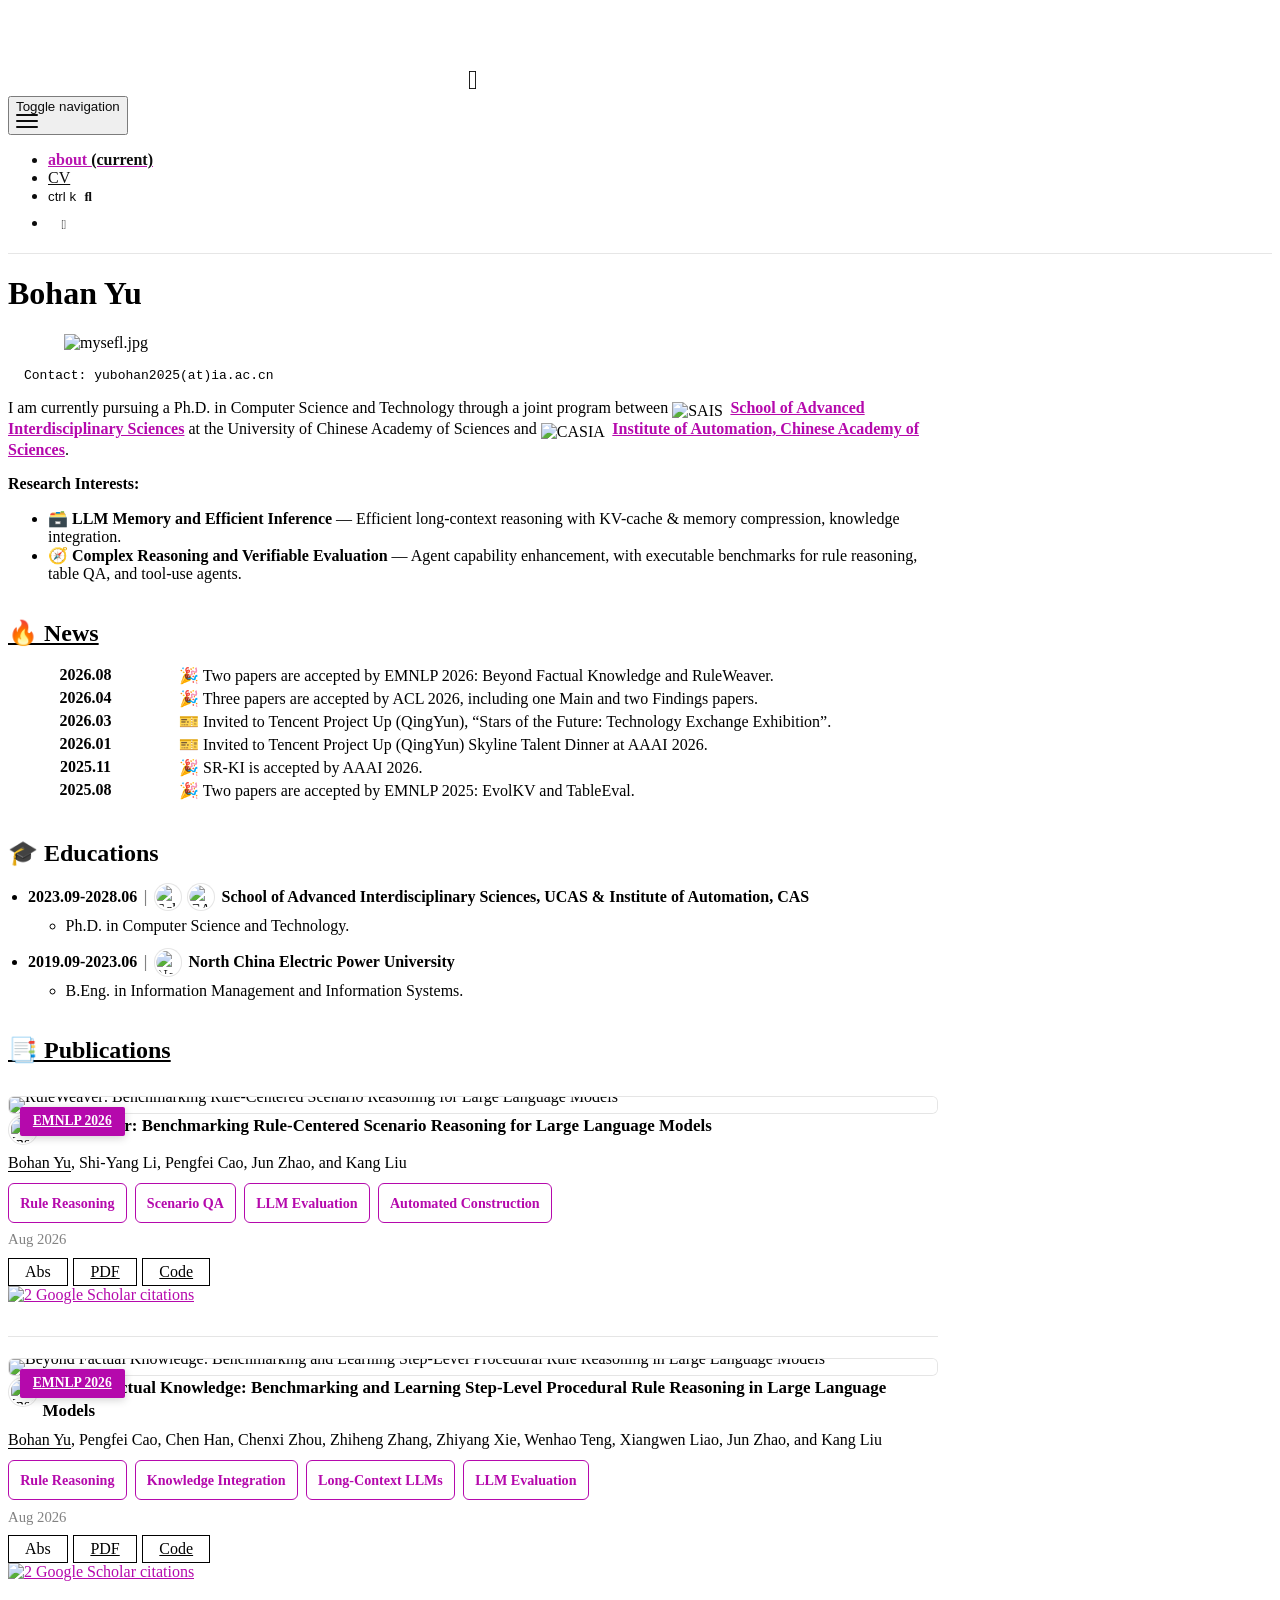
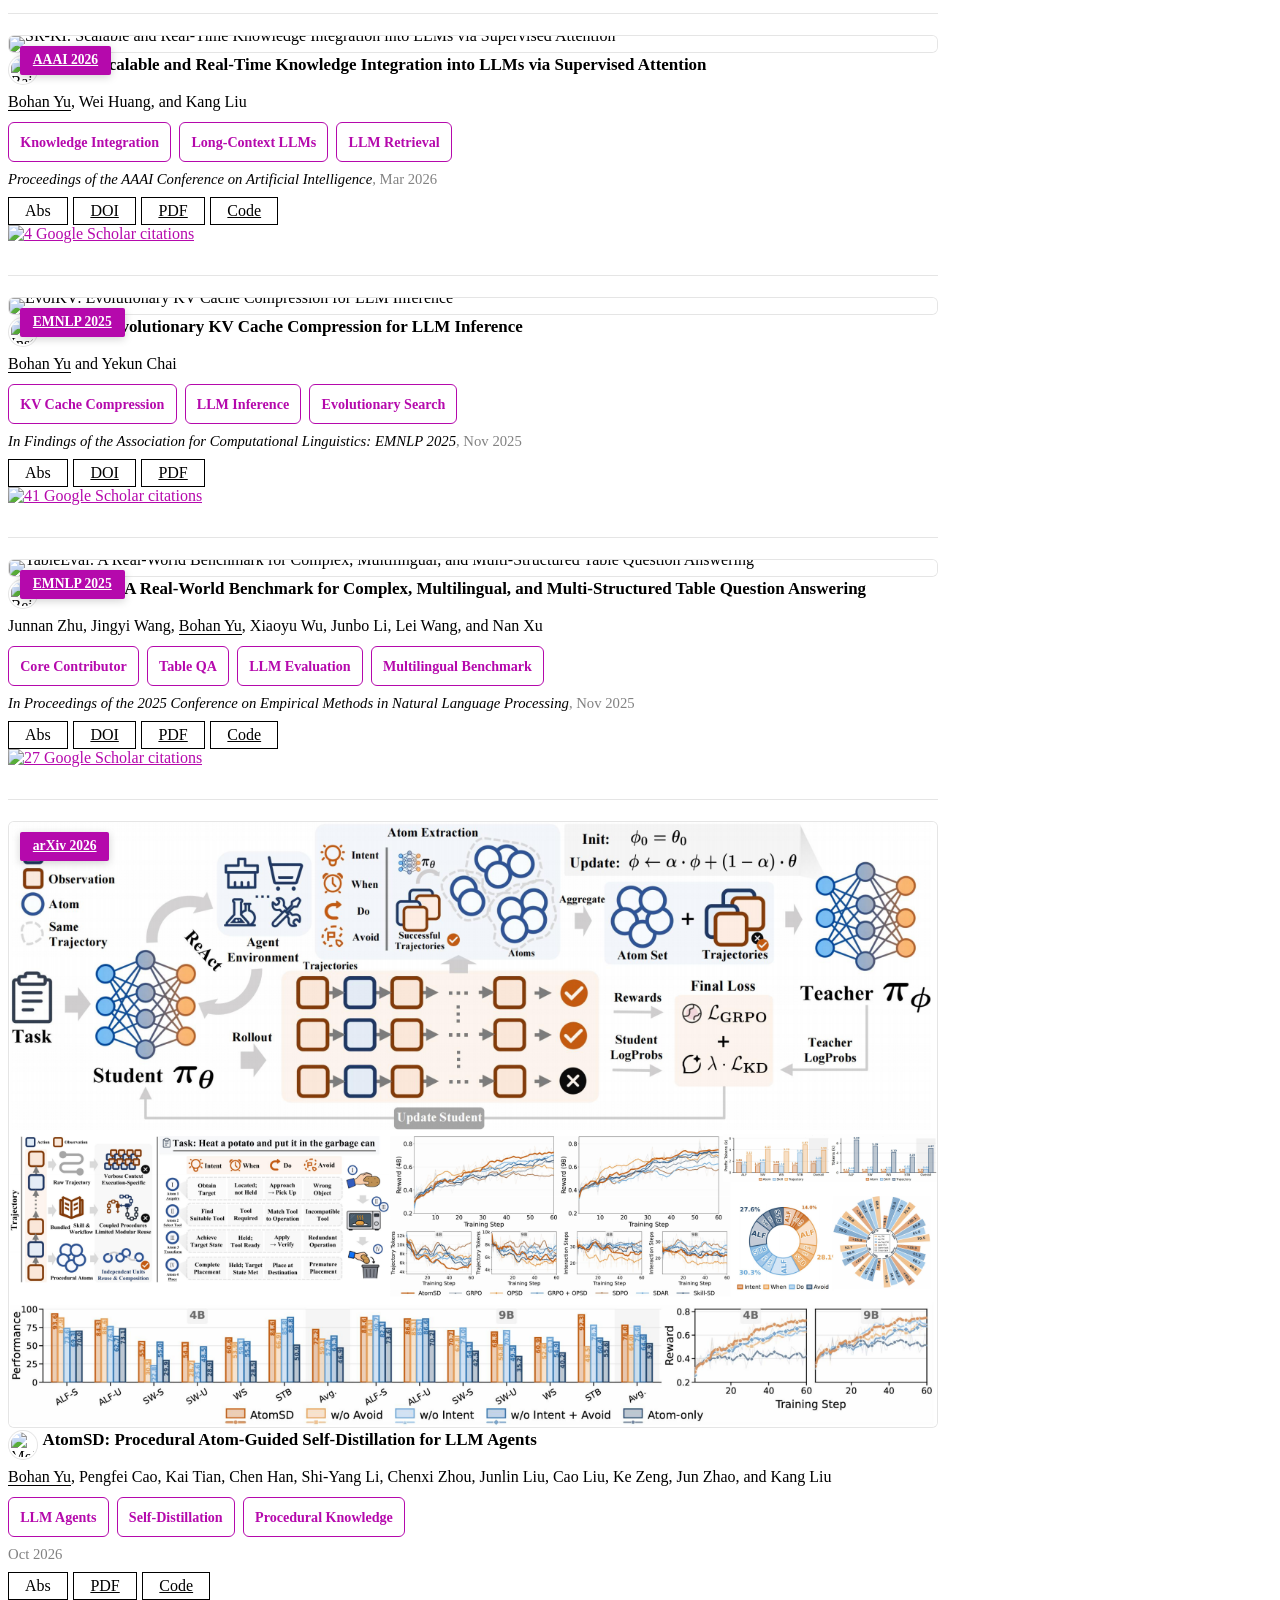
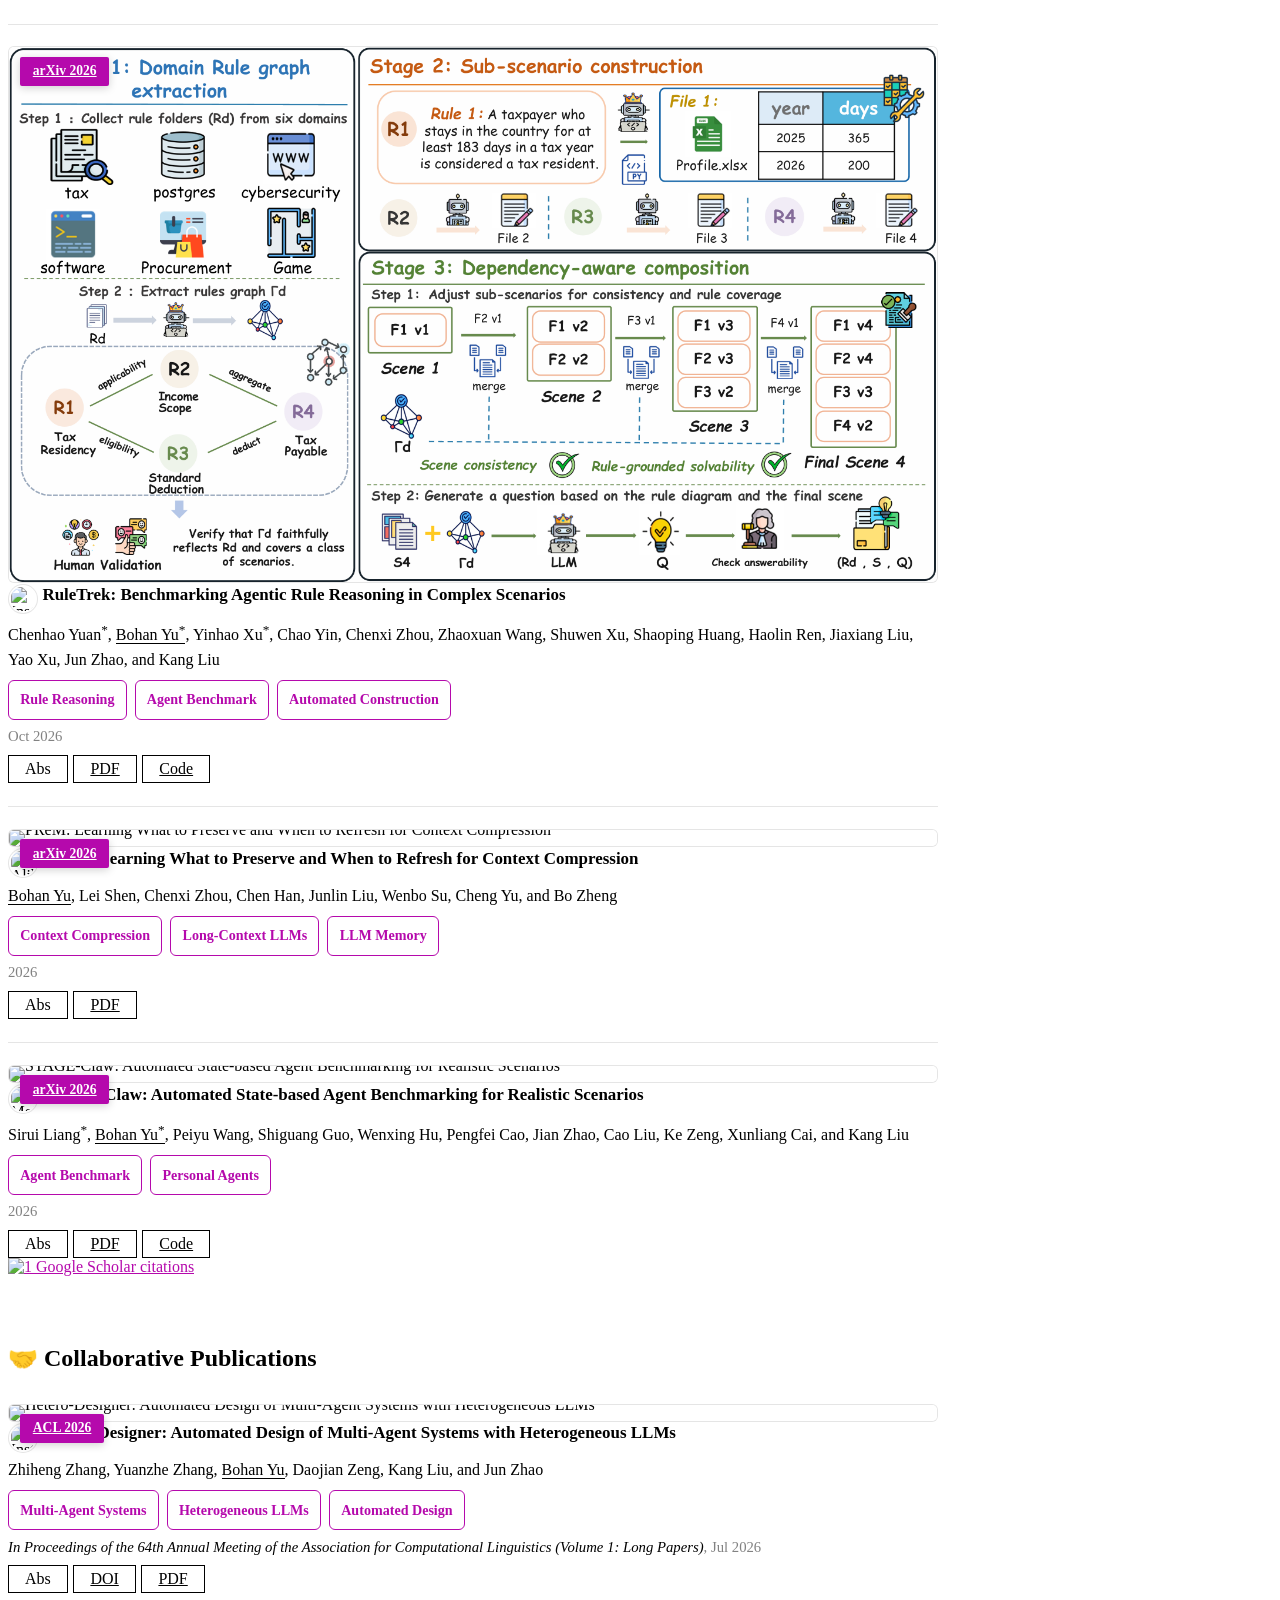
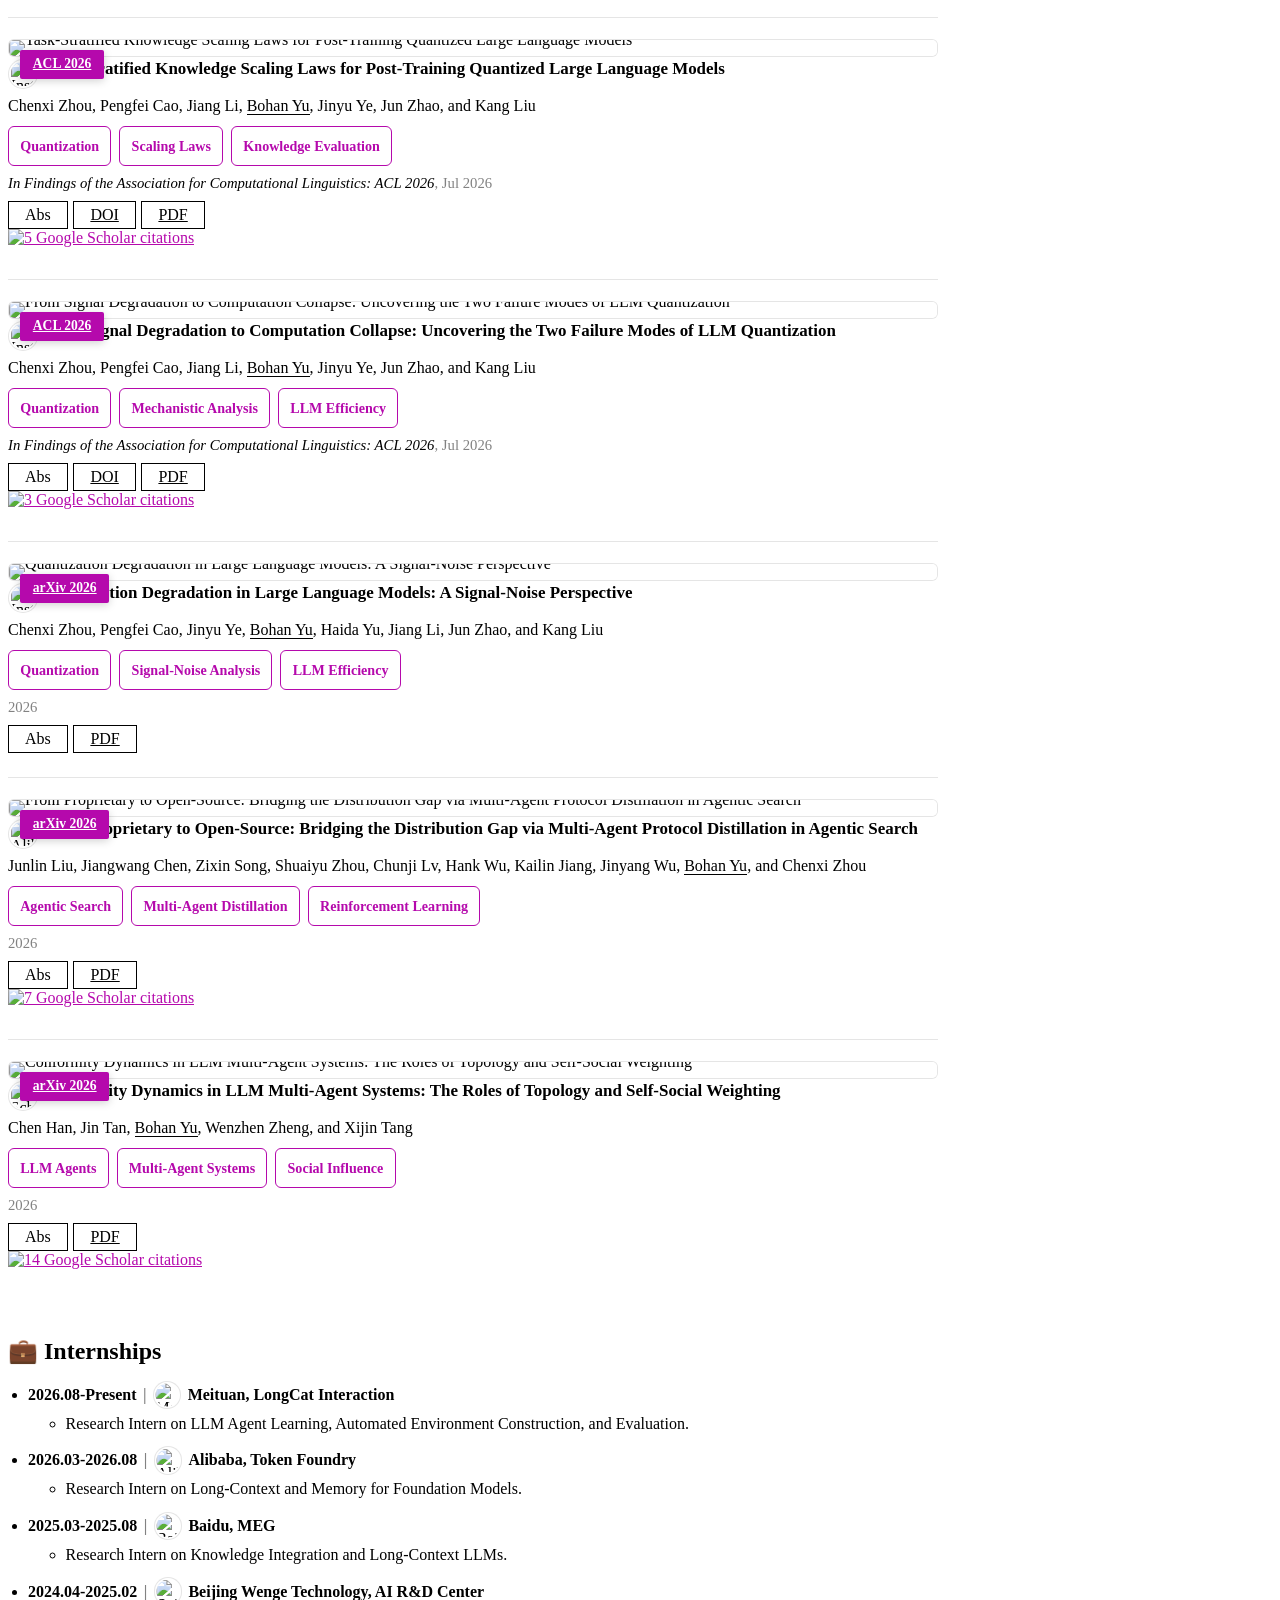
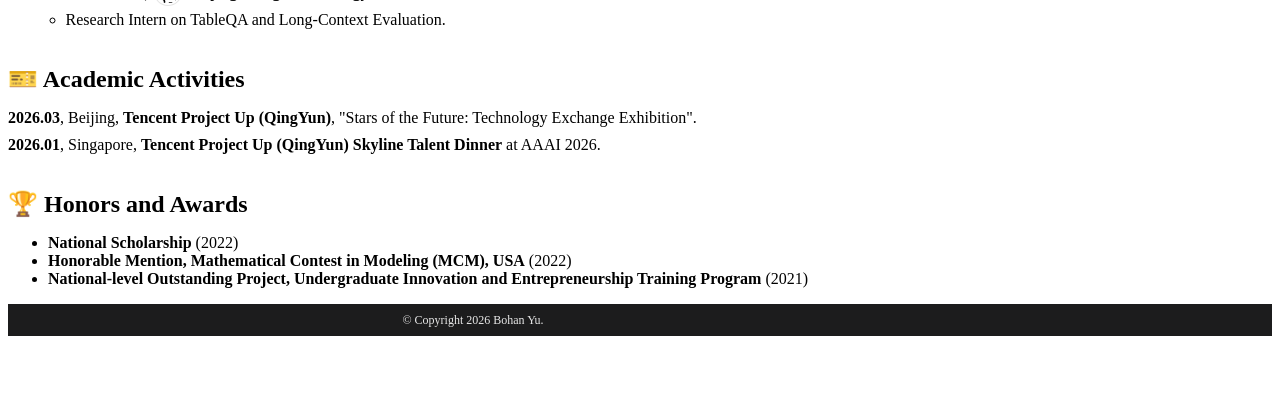
==== commit bcfe0961: "Deploying to gh-pages from @ SharkSpicy-NLP/sharkspicy-nlp.github.io@84963455c5f5337e8a97af2b5d91641" ====
--- a/index.html
+++ b/index.html
@@ -1,5 +1,5 @@
 <!DOCTYPE html> <html lang="en"> <head> <meta http-equiv="Content-Type" content="text/html; charset=UTF-8"> <meta charset="utf-8"> <meta name="viewport" content="width=device-width, initial-scale=1, shrink-to-fit=no"> <meta http-equiv="X-UA-Compatible" content="IE=edge"> <title> Bohan Yu </title> <meta name="author" content="Bohan Yu"> <meta name="description" content="A simple, whitespace theme for academics. Based on [*folio](https://github.com/bogoli/-folio) design. "> <meta name="keywords" content="jekyll, jekyll-theme, academic-website, portfolio-website"> <meta http-equiv="Content-Security-Policy" content="default-src 'self'; script-src 'self' 'unsafe-inline' https:; style-src 'self' 'unsafe-inline' https:; img-src 'self' data: https:; font-src 'self' data: https:; media-src 'self' https:; frame-src 'self' https:; connect-src 'self' https:;"> <link rel="stylesheet" href="/assets/css/bootstrap.min.css?v=a4b3f509e79c54a512b890d73235ef04"> <link rel="stylesheet" href="https://cdn.jsdelivr.net/npm/mdbootstrap@4.20.0/css/mdb.min.css" integrity="sha256-jpjYvU3G3N6nrrBwXJoVEYI/0zw8htfFnhT9ljN3JJw=" crossorigin="anonymous"> <link defer rel="stylesheet" href="/assets/css/academicons.min.css?v=f0b7046b84e425c55f3463ac249818f5"> <link defer rel="stylesheet" href="/assets/css/scholar-icons.css?v=62b2ac103a88034e6882a5be5f3e2772"> <link defer rel="stylesheet" type="text/css" href="https://fonts.googleapis.com/css?family=Roboto:300,400,500,700|Roboto+Slab:100,300,400,500,700|Material+Icons&amp;display=swap"> <link defer rel="stylesheet" href="/assets/css/jekyll-pygments-themes-github.css?v=591dab5a4e56573bf4ef7fd332894c99" media="" id="highlight_theme_light"> <link rel="shortcut icon" href="data:image/svg+xml,&lt;svg%20xmlns=%22http://www.w3.org/2000/svg%22%20viewBox=%220%200%20100%20100%22&gt;&lt;text%20y=%22.9em%22%20font-size=%2290%22&gt;%F0%9F%98%8B&lt;/text&gt;&lt;/svg&gt;"> <link rel="stylesheet" href="/assets/css/main.css?v=d41d8cd98f00b204e9800998ecf8427e"> <link rel="canonical" href="https://sharkspicy-nlp.github.io/"> <script src="/assets/js/theme.js?v=5fea5159b787642c1bbc1f334d60f883"></script> <link defer rel="stylesheet" href="/assets/css/jekyll-pygments-themes-native.css?v=5847e5ed4a4568527aa6cfab446049ca" media="none" id="highlight_theme_dark"> <script>
     initTheme();
-  </script> </head> <body class="fixed-top-nav "> <header> <nav id="navbar" class="navbar navbar-light navbar-expand-sm fixed-top" role="navigation"> <div class="container"> <div class="d-flex align-items-center"> <div class="navbar-brand social mb-0"> <a href="https://github.com/SharkSpicy-NLP" title="GitHub" aria-label="GitHub" target="_blank" rel="noopener noreferrer"> <i class="fa-brands fa-github"></i> </a> <a href="https://scholar.google.com/citations?user=pPLsV2kAAAAJ" title="Google Scholar" aria-label="Google Scholar" target="_blank" rel="noopener noreferrer"> <i class="ai ai-google-scholar"></i> </a> </div> </div> <button class="navbar-toggler collapsed ml-auto" type="button" data-toggle="collapse" data-target="#navbarNav" aria-controls="navbarNav" aria-expanded="false" aria-label="Toggle navigation"> <span class="sr-only">Toggle navigation</span> <span class="icon-bar top-bar"></span> <span class="icon-bar middle-bar"></span> <span class="icon-bar bottom-bar"></span> </button> <div class="collapse navbar-collapse text-right" id="navbarNav"> <ul class="navbar-nav ml-auto flex-nowrap"> <li class="nav-item active"> <a class="nav-link" href="/">about <span class="sr-only">(current)</span> </a> </li> <li class="nav-item "> <a class="nav-link" href="/assets/pdf/example_pdf.pdf">CV </a> </li> <li class="nav-item"> <button id="search-toggle" title="Search" onclick="openSearchModal()"> <span class="nav-link">ctrl k <i class="fa-solid fa-magnifying-glass"></i></span> </button> </li> <li class="toggle-container"> <button id="light-toggle" title="Change theme"> <i class="fa-half-sun-moon" id="light-toggle-system"></i> <i class="fa-solid fa-moon" id="light-toggle-dark"></i> <i class="fa-solid fa-sun" id="light-toggle-light"></i> </button> </li> </ul> </div> </div> </nav> <progress id="progress" value="0"> <div class="progress-container"> <span class="progress-bar"></span> </div> </progress> </header> <div class="container mt-5" role="main"> <div class="post"> <header class="post-header"> <h1 class="post-title"> Bohan Yu </h1> <p class="desc"></p> </header> <article> <div class="profile float-right"> <figure> <picture> <source class="responsive-img-srcset" srcset="/assets/img/mysefl-480.webp 480w,/assets/img/mysefl-800.webp 800w,/assets/img/mysefl-1400.webp 1400w," type="image/webp" sizes="(min-width: 930px) 270.0px, (min-width: 576px) 30vw, 95vw"> <img src="/assets/img/mysefl.jpg?v=556d50c30a5641f40e3f4ea4a4212905" class="img-fluid z-depth-1 rounded-circle" width="100%" height="auto" alt="mysefl.jpg" loading="eager" onerror="this.onerror=null; $('.responsive-img-srcset').remove();"> </source></picture> </figure> <div class="more-info"> <p>Contact:</p> <p>yubohan2025(at)ia.ac.cn</p> </div> </div> <div class="clearfix"> <p>I am currently pursuing a Ph.D. in Computer Science and Technology through a joint program between <img class="inline-org-icon" src="/assets/img/sais.png" alt="SAIS"> <strong><a href="https://sais.ucas.ac.cn/index.php/zh/" rel="external nofollow noopener" target="_blank">School of Advanced Interdisciplinary Sciences</a></strong> at the University of Chinese Academy of Sciences and <img class="inline-org-icon" src="/assets/img/casia.png" alt="CASIA"> <strong><a href="https://ia.cas.cn/" rel="external nofollow noopener" target="_blank">Institute of Automation, Chinese Academy of Sciences</a></strong>.</p> <p><strong>Research Interests:</strong></p> <ul> <li>🗃️ <strong>LLM Memory and Efficient Inference</strong> — Efficient long-context reasoning with KV-cache &amp; memory compression, knowledge integration.</li> <li>🧭 <strong>Complex Reasoning and Verifiable Evaluation</strong> — Agent capability enhancement, with executable benchmarks for rule reasoning, table QA, and tool-use agents.</li> </ul> </div> <div class="home-sections"> <section class="home-section"> <h2 class="home-section-title"> <a href="/news/" style="color: inherit">🔥 News</a> </h2> <div class="news"> <div class="table-responsive" style="max-height: 60vw"> <table class="table table-sm table-borderless"> <tr> <th scope="row" style="width: 20%">2026.08</th> <td> 🎉 Two papers are accepted by EMNLP 2026: Beyond Factual Knowledge and RuleWeaver. </td> </tr> <tr> <th scope="row" style="width: 20%">2026.04</th> <td> 🎉 Three papers are accepted by ACL 2026, including one Main and two Findings papers. </td> </tr> <tr> <th scope="row" style="width: 20%">2026.03</th> <td> 🎫 Invited to Tencent Project Up (QingYun), “Stars of the Future: Technology Exchange Exhibition”. </td> </tr> <tr> <th scope="row" style="width: 20%">2026.01</th> <td> 🎫 Invited to Tencent Project Up (QingYun) Skyline Talent Dinner at AAAI 2026. </td> </tr> <tr> <th scope="row" style="width: 20%">2025.11</th> <td> 🎉 SR-KI is accepted by AAAI 2026. </td> </tr> <tr> <th scope="row" style="width: 20%">2025.08</th> <td> 🎉 Two papers are accepted by EMNLP 2025: EvolKV and TableEval. </td> </tr> </table> </div> </div> </section> <section class="home-section"> <h2 class="home-section-title">🎓 Educations</h2> <ul class="home-timeline-list"> <li> <div class="home-timeline-heading"> <strong class="home-timeline-period">2023.09-2028.06</strong> <span class="home-timeline-separator">|</span> <span class="home-inline-icons" aria-label="Institutions"> <img src="/assets/img/sais.png" alt="School of Advanced Interdisciplinary Sciences" title="School of Advanced Interdisciplinary Sciences" width="22" height="22"> <img src="/assets/img/casia.png" alt="CASIA" title="CASIA" width="22" height="22"> </span> <span class="home-timeline-copy"><strong>School of Advanced Interdisciplinary Sciences, UCAS &amp; Institute of Automation, CAS</strong></span> </div> <ul class="home-timeline-details"> <li>Ph.D. in Computer Science and Technology.</li> </ul> </li> <li> <div class="home-timeline-heading"> <strong class="home-timeline-period">2019.09-2023.06</strong> <span class="home-timeline-separator">|</span> <span class="home-inline-icons" aria-label="Institutions"> <img src="/assets/img/North_China_Electric_Power_University_logo.png" alt="North China Electric Power University" title="North China Electric Power University" width="22" height="22"> </span> <span class="home-timeline-copy"><strong>North China Electric Power University</strong></span> </div> <ul class="home-timeline-details"> <li>B.Eng. in Information Management and Information Systems.</li> </ul> </li> </ul> </section> <section class="home-section"> <h2 class="home-section-title"> <a href="/publications/" style="color: inherit">📑 Publications</a> </h2> <div class="publications"> <ol class="bibliography"> <li> <div class="row publication-entry align-items-start"> <div class="col-12 col-md-5 col-lg-4 publication-visual"> <abbr class="publication-venue badge rounded"> <a href="https://aclanthology.org/events/emnlp-2025/" rel="external nofollow noopener" target="_blank">EMNLP 2026</a> </abbr> <div class="publication-preview z-depth-1"> <figure> <picture> <img src="/assets/img/publication_preview/ruleweaver.jpg?v=9b3107bd9741c73cbe0930f78c9bccb8" class="preview" width="100%" height="auto" alt="RuleWeaver: Benchmarking Rule-Centered Scenario Reasoning for Large Language Models" data-zoomable loading="eager" onerror="this.onerror=null; $('.responsive-img-srcset').remove();"> </picture> </figure> </div> </div> <div id="yu2026ruleweaver" class="col-12 col-md-7 col-lg-8 publication-content"> <div class="publication-title-row"> <span class="institution-icons" aria-label="Institutions"> <img src="/assets/img/casia.png" alt="Institute of Automation, Chinese Academy of Sciences" title="Institute of Automation, Chinese Academy of Sciences" width="22" height="22"> </span> <div class="title">RuleWeaver: Benchmarking Rule-Centered Scenario Reasoning for Large Language Models</div> </div> <div class="author"> <em>Bohan Yu</em>, Shi-Yang Li, Pengfei Cao, Jun Zhao, and Kang Liu </div> <div class="publication-tags" aria-label="Research topics"> <span>Rule Reasoning</span> <span>Scenario QA</span> <span>LLM Evaluation</span> <span>Automated Construction</span> </div> <div class="periodical"> Aug 2026 </div> <div class="periodical"> </div> <div class="links"> <a class="abstract btn btn-sm z-depth-0" role="button">Abs</a> <a href="https://arxiv.org/pdf/2608.26832" class="btn btn-sm z-depth-0" role="button" rel="external nofollow noopener" target="_blank">PDF</a> <a href="https://github.com/SharkSpicy-NLP/RuleWeaver" class="btn btn-sm z-depth-0" role="button" rel="external nofollow noopener" target="_blank">Code</a> </div> <div class="badges"> <a href="https://scholar.google.com/citations?view_op=view_citation&amp;hl=en&amp;user=pPLsV2kAAAAJ&amp;citation_for_view=pPLsV2kAAAAJ:LkGwnXOMwfcC" aria-label="Google Scholar link" role="button" rel="external nofollow noopener" target="_blank"> <img src="https://img.shields.io/badge/scholar-2-4285F4?logo=googlescholar&amp;labelColor=beige" alt="2 Google Scholar citations"> </a> </div> <div class="abstract hidden"> <p>Large language models (LLMs) are increasingly applied to specialized domains, where effective use of domain expertise often requires reasoning over complex rules in concrete scenarios. However, existing benchmarks only partially evaluate this capability, as they either focus on output-level instruction constraints or overlook the distinct roles that rules play in scenario reasoning. To address these gaps, this paper introduces RuleWeaver, a benchmark construction framework for evaluating rule-centered scenario reasoning. RuleWeaver starts from corpus-derived IF-THEN Meta Rules, progressively augments them into complex rules, and composes these rules into rule-centered scenario QA instances. Beyond final-answer correctness, RuleWeaver further supports process-level evaluation through rubric-based answer quality, rule recall, and rule precision. Experiments on 11 representative LLMs show that current models still struggle with complex rule-centered scenario reasoning, with even the best-performing model achieving only around 50% of the maximum rubric score.</p> </div> </div> </div> </li> <li> <div class="row publication-entry align-items-start"> <div class="col-12 col-md-5 col-lg-4 publication-visual"> <abbr class="publication-venue badge rounded"> <a href="https://aclanthology.org/events/emnlp-2025/" rel="external nofollow noopener" target="_blank">EMNLP 2026</a> </abbr> <div class="publication-preview z-depth-1"> <figure> <picture> <img src="/assets/img/publication_preview/beyond-factual-knowledge.jpg?v=aaa6433152cdb5ea7460f1277fa7bacd" class="preview" width="100%" height="auto" alt="Beyond Factual Knowledge: Benchmarking and Learning Step-Level Procedural Rule Reasoning in Large Language Models" data-zoomable loading="eager" onerror="this.onerror=null; $('.responsive-img-srcset').remove();"> </picture> </figure> </div> </div> <div id="yu2026factualknowledge" class="col-12 col-md-7 col-lg-8 publication-content"> <div class="publication-title-row"> <span class="institution-icons" aria-label="Institutions"> <img src="/assets/img/casia.png" alt="Institute of Automation, Chinese Academy of Sciences" title="Institute of Automation, Chinese Academy of Sciences" width="22" height="22"> </span> <div class="title">Beyond Factual Knowledge: Benchmarking and Learning Step-Level Procedural Rule Reasoning in Large Language Models</div> </div> <div class="author"> <em>Bohan Yu</em>, Pengfei Cao, Chen Han, Chenxi Zhou, Zhiheng Zhang, Zhiyang Xie, Wenhao Teng, Xiangwen Liao, Jun Zhao, and Kang Liu </div> <div class="publication-tags" aria-label="Research topics"> <span>Rule Reasoning</span> <span>Knowledge Integration</span> <span>Long-Context LLMs</span> <span>LLM Evaluation</span> </div> <div class="periodical"> Aug 2026 </div> <div class="periodical"> </div> <div class="links"> <a class="abstract btn btn-sm z-depth-0" role="button">Abs</a> <a href="https://arxiv.org/pdf/2608.22753" class="btn btn-sm z-depth-0" role="button" rel="external nofollow noopener" target="_blank">PDF</a> <a href="https://github.com/SharkSpicy-NLP/Beyond-Factual-Knowledge" class="btn btn-sm z-depth-0" role="button" rel="external nofollow noopener" target="_blank">Code</a> </div> <div class="badges"> <a href="https://scholar.google.com/citations?view_op=view_citation&amp;hl=en&amp;user=pPLsV2kAAAAJ&amp;citation_for_view=pPLsV2kAAAAJ:_FxGoFyzp5QC" aria-label="Google Scholar link" role="button" rel="external nofollow noopener" target="_blank"> <img src="https://img.shields.io/badge/scholar-2-4285F4?logo=googlescholar&amp;labelColor=beige" alt="2 Google Scholar citations"> </a> </div> <div class="abstract hidden"> <p>Large language models (LLMs) excel at text understanding and generation, yet still struggle to reliably understand and apply externally provided procedural rules at scale. To evaluate this capability, we introduce RuleWorld, a large-scale benchmark that reformulates rules as globally reusable abstract units rather than instance-specific facts. In RuleWorld, several scenarios, including single-rule, parallel multi-rule, and multi-hop reasoning, are settled for comprehensive evaluation. We further propose DynaRule, an end-to-end framework that injects the given rules into the KV cache and turns retrieval into an internal, learnable, step-wise process. Specifically, DynaRule employs Stacked Step-Level Attention Training with a special &lt;search&gt; token to enable dynamic rule re-attention and updating during inference. In this way, the model can re-attend to the most relevant rules at each step, dynamically replacing outdated ones to support more stable multi-step reasoning. Experiments on RuleWorld show that existing LLMs face challenges under large rule pools, while DynaRule improves average QA accuracy by up to 19 points and achieves over 85% Recall@1 at 10K rules, outperforming strong baselines by large margins.</p> </div> </div> </div> </li> <li> <div class="row publication-entry align-items-start"> <div class="col-12 col-md-5 col-lg-4 publication-visual"> <abbr class="publication-venue badge rounded"> <a href="https://aaai.org/" rel="external nofollow noopener" target="_blank">AAAI 2026</a> </abbr> <div class="publication-preview z-depth-1"> <figure> <picture> <img src="/assets/img/publication_preview/sr-ki.jpg?v=398c72b077c7bb90dbd68809c51f62a7" class="preview" width="100%" height="auto" alt="SR-KI: Scalable and Real-Time Knowledge Integration into LLMs via Supervised Attention" data-zoomable loading="eager" onerror="this.onerror=null; $('.responsive-img-srcset').remove();"> </picture> </figure> </div> </div> <div id="Yu_Huang_Liu_2026" class="col-12 col-md-7 col-lg-8 publication-content"> <div class="publication-title-row"> <span class="institution-icons" aria-label="Institutions"> <img src="/assets/img/institution_icons/baidu.png" alt="Baidu" title="Baidu" width="22" height="22"> </span> <div class="title">SR-KI: Scalable and Real-Time Knowledge Integration into LLMs via Supervised Attention</div> </div> <div class="author"> <em>Bohan Yu</em>, Wei Huang, and Kang Liu </div> <div class="publication-tags" aria-label="Research topics"> <span>Knowledge Integration</span> <span>Long-Context LLMs</span> <span>LLM Retrieval</span> </div> <div class="periodical"> <em>Proceedings of the AAAI Conference on Artificial Intelligence</em>, Mar 2026 </div> <div class="periodical"> </div> <div class="links"> <a class="abstract btn btn-sm z-depth-0" role="button">Abs</a> <a href="https://doi.org/10.1609/aaai.v40i41.40747" class="btn btn-sm z-depth-0" role="button" rel="external nofollow noopener" target="_blank">DOI</a> <a href="https://arxiv.org/pdf/2511.06446" class="btn btn-sm z-depth-0" role="button" rel="external nofollow noopener" target="_blank">PDF</a> <a href="https://github.com/SharkSpicy-NLP/SR-KI" class="btn btn-sm z-depth-0" role="button" rel="external nofollow noopener" target="_blank">Code</a> </div> <div class="badges"> <a href="https://scholar.google.com/citations?view_op=view_citation&amp;hl=en&amp;user=pPLsV2kAAAAJ&amp;citation_for_view=pPLsV2kAAAAJ:UeHWp8X0CEIC" aria-label="Google Scholar link" role="button" rel="external nofollow noopener" target="_blank"> <img src="https://img.shields.io/badge/scholar-4-4285F4?logo=googlescholar&amp;labelColor=beige" alt="4 Google Scholar citations"> </a> </div> <div class="abstract hidden"> <p>This paper proposes SR-KI, a novel approach for integrating real-time and large-scale structured knowledge bases (KBs) into large language models (LLMs). SR-KI begins by encoding KBs into key-value pairs using a pretrained encoder, and injects them into LLMs’ KV cache. Building on this representation, we employ a two-stage training paradigm: first locating a dedicated retrieval layer within the LLM, and then applying an attention-based loss at this layer to explicitly supervise attention toward relevant KB entries. Unlike traditional retrieval-augmented generation methods that rely heavily on the performance of external retrievers and multi-stage pipelines, SR-KI supports end-to-end inference by performing retrieval entirely within the model’s latent space. This design enables efficient compression of injected knowledge and facilitates dynamic knowledge updates. Comprehensive experiments demonstrate that SR-KI enables the integration of up to 40K KBs into a 7B LLM on a single A100 40GB GPU, and achieves strong retrieval performance—maintaining over 98% Recall@10 on the best-performing task and exceeding 88% on average across all tasks. Task performance on question answering and KB ID generation also demonstrates that SR-KI maintains strong performance while achieving up to 99.75% compression of the injected KBs.</p> </div> </div> </div> </li> <li> <div class="row publication-entry align-items-start"> <div class="col-12 col-md-5 col-lg-4 publication-visual"> <abbr class="publication-venue badge rounded"> <a href="https://aclanthology.org/events/emnlp-2025/" rel="external nofollow noopener" target="_blank">EMNLP 2025</a> </abbr> <div class="publication-preview z-depth-1"> <figure> <picture> <img src="/assets/img/publication_preview/evolkv.jpg?v=d4ca87ee07d59414706d93c420d051a5" class="preview" width="100%" height="auto" alt="EvolKV: Evolutionary KV Cache Compression for LLM Inference" data-zoomable loading="eager" onerror="this.onerror=null; $('.responsive-img-srcset').remove();"> </picture> </figure> </div> </div> <div id="yu-chai-2025-evolkv" class="col-12 col-md-7 col-lg-8 publication-content"> <div class="publication-title-row"> <span class="institution-icons" aria-label="Institutions"> <img src="/assets/img/casia.png" alt="Institute of Automation, Chinese Academy of Sciences" title="Institute of Automation, Chinese Academy of Sciences" width="22" height="22"> </span> <div class="title">EvolKV: Evolutionary KV Cache Compression for LLM Inference</div> </div> <div class="author"> <em>Bohan Yu</em> and Yekun Chai </div> <div class="publication-tags" aria-label="Research topics"> <span>KV Cache Compression</span> <span>LLM Inference</span> <span>Evolutionary Search</span> </div> <div class="periodical"> <em>In Findings of the Association for Computational Linguistics: EMNLP 2025</em>, Nov 2025 </div> <div class="periodical"> </div> <div class="links"> <a class="abstract btn btn-sm z-depth-0" role="button">Abs</a> <a href="https://doi.org/10.18653/v1/2025.findings-emnlp.88" class="btn btn-sm z-depth-0" role="button" rel="external nofollow noopener" target="_blank">DOI</a> <a href="https://aclanthology.org/2025.findings-emnlp.88.pdf" class="btn btn-sm z-depth-0" role="button" rel="external nofollow noopener" target="_blank">PDF</a> </div> <div class="badges"> <a href="https://scholar.google.com/citations?view_op=view_citation&amp;hl=en&amp;user=pPLsV2kAAAAJ&amp;citation_for_view=pPLsV2kAAAAJ:qjMakFHDy7sC" aria-label="Google Scholar link" role="button" rel="external nofollow noopener" target="_blank"> <img src="https://img.shields.io/badge/scholar-41-4285F4?logo=googlescholar&amp;labelColor=beige" alt="41 Google Scholar citations"> </a> </div> <div class="abstract hidden"> <p>Existing key-value (KV) cache compression methods typically rely on heuristics, such as uniform cache allocation across layers or static eviction policies, however, they ignore the critical interplays among layer-specific feature patterns and task performance, which can lead to degraded generalization. In this paper, we propose EvolKV, an adaptive framework for layer-wise, task-driven KV cache compression that jointly optimizes the memory efficiency and task performance. By reformulating cache allocation as a multi-objective optimization problem, EvolKV leverages evolutionary search to dynamically configure layer budgets while directly maximizing downstream performance. Extensive experiments on 11 tasks demonstrate that our approach outperforms all baseline methods across a wide range of KV cache budgets on long-context tasks and surpasses heuristic baselines by up to 7 percentage points on GSM8K. Notably, EvolKV achieves superior performance over the full KV cache setting on code completion while utilizing only 1.5% of the original budget, suggesting the untapped potential in learned compression strategies for KV cache budget allocation.</p> </div> </div> </div> </li> <li> <div class="row publication-entry align-items-start"> <div class="col-12 col-md-5 col-lg-4 publication-visual"> <abbr class="publication-venue badge rounded"> <a href="https://aclanthology.org/events/emnlp-2025/" rel="external nofollow noopener" target="_blank">EMNLP 2025</a> </abbr> <div class="publication-preview z-depth-1"> <figure> <picture> <img src="/assets/img/publication_preview/tableeval.jpg?v=60419e03ad6e1f256d47b70a45a43c53" class="preview" width="100%" height="auto" alt="TableEval: A Real-World Benchmark for Complex, Multilingual, and Multi-Structured Table Question Answering" data-zoomable loading="eager" onerror="this.onerror=null; $('.responsive-img-srcset').remove();"> </picture> </figure> </div> </div> <div id="zhu-etal-2025-tableeval" class="col-12 col-md-7 col-lg-8 publication-content"> <div class="publication-title-row"> <span class="institution-icons" aria-label="Institutions"> <img src="/assets/img/institution_icons/wenge.svg" alt="Beijing Wenge Technology Co., Ltd." title="Beijing Wenge Technology Co., Ltd." width="22" height="22"> </span> <div class="title">TableEval: A Real-World Benchmark for Complex, Multilingual, and Multi-Structured Table Question Answering</div> </div> <div class="author"> Junnan Zhu, Jingyi Wang, <em>Bohan Yu</em>, Xiaoyu Wu, Junbo Li, Lei Wang, and Nan Xu </div> <div class="publication-tags" aria-label="Research topics"> <span>Core Contributor</span> <span>Table QA</span> <span>LLM Evaluation</span> <span>Multilingual Benchmark</span> </div> <div class="periodical"> <em>In Proceedings of the 2025 Conference on Empirical Methods in Natural Language Processing</em>, Nov 2025 </div> <div class="periodical"> </div> <div class="links"> <a class="abstract btn btn-sm z-depth-0" role="button">Abs</a> <a href="https://doi.org/10.18653/v1/2025.emnlp-main.363" class="btn btn-sm z-depth-0" role="button" rel="external nofollow noopener" target="_blank">DOI</a> <a href="https://aclanthology.org/2025.emnlp-main.363.pdf" class="btn btn-sm z-depth-0" role="button" rel="external nofollow noopener" target="_blank">PDF</a> <a href="https://github.com/wenge-research/TableEval" class="btn btn-sm z-depth-0" role="button" rel="external nofollow noopener" target="_blank">Code</a> </div> <div class="badges"> <a href="https://scholar.google.com/citations?view_op=view_citation&amp;hl=en&amp;user=pPLsV2kAAAAJ&amp;citation_for_view=pPLsV2kAAAAJ:2osOgNQ5qMEC" aria-label="Google Scholar link" role="button" rel="external nofollow noopener" target="_blank"> <img src="https://img.shields.io/badge/scholar-27-4285F4?logo=googlescholar&amp;labelColor=beige" alt="27 Google Scholar citations"> </a> </div> <div class="abstract hidden"> <p>LLMs have shown impressive progress in natural language processing. However, they still face significant challenges in TableQA, where real-world complexities such as diverse table structures, multilingual data, and domain-specific reasoning are crucial. Existing TableQA benchmarks are often limited by their focus on simple flat tables and suffer from data leakage. Furthermore, most benchmarks are monolingual and fail to capture the cross-lingual and cross-domain variability in practical applications. To address these limitations, we introduce TableEval, a new benchmark designed to evaluate LLMs on realistic TableQA tasks. Specifically, TableEval includes tables with various structures (such as concise, hierarchical, and nested tables) collected from four domains (including government, finance, academia, and industry reports). Besides, TableEval features cross-lingual scenarios with tables in Simplified Chinese, Traditional Chinese, and English. To minimize the risk of data leakage, we collect all data from recent real-world documents. Considering that existing TableQA metrics fail to capture semantic accuracy, we further propose SEAT, a new evaluation framework that assesses the alignment between model responses and reference answers at the sub-question level. Experimental results have shown that SEAT achieves high agreement with human judgment. Extensive experiments on TableEval reveal critical gaps in the ability of state-of-the-art LLMs to handle these complex, real-world TableQA tasks, offering insights for future improvements.</p> </div> </div> </div> </li> <li> <div class="row publication-entry align-items-start"> <div class="col-12 col-md-5 col-lg-4 publication-visual"> <abbr class="publication-venue badge rounded"> <a href="https://arxiv.org/" rel="external nofollow noopener" target="_blank">arXiv 2026</a> </abbr> <div class="publication-preview z-depth-1"> <figure> <picture> <img src="/assets/img/publication_preview/atomsd.png?v=8dd9a0b5bebca1c6dff7ee610b7fa48a" class="preview" width="100%" height="auto" alt="AtomSD: Procedural Atom-Guided Self-Distillation for LLM Agents" data-zoomable loading="eager" onerror="this.onerror=null; $('.responsive-img-srcset').remove();"> </picture> </figure> </div> </div> <div id="yu2026atomsdproceduralatomguidedselfdistillation" class="col-12 col-md-7 col-lg-8 publication-content"> <div class="publication-title-row"> <span class="institution-icons" aria-label="Institutions"> <img src="/assets/img/institution_icons/meituan.png" alt="Meituan" title="Meituan" width="22" height="22"> </span> <div class="title">AtomSD: Procedural Atom-Guided Self-Distillation for LLM Agents</div> </div> <div class="author"> <em>Bohan Yu</em>, Pengfei Cao, Kai Tian, Chen Han, Shi-Yang Li, Chenxi Zhou, Junlin Liu, Cao Liu, Ke Zeng, Jun Zhao, and Kang Liu </div> <div class="publication-tags" aria-label="Research topics"> <span>LLM Agents</span> <span>Self-Distillation</span> <span>Procedural Knowledge</span> </div> <div class="periodical"> Oct 2026 </div> <div class="periodical"> </div> <div class="links"> <a class="abstract btn btn-sm z-depth-0" role="button">Abs</a> <a href="https://arxiv.org/pdf/2610.26926" class="btn btn-sm z-depth-0" role="button" rel="external nofollow noopener" target="_blank">PDF</a> </div> <div class="abstract hidden"> <p>Large language models (LLMs) possess broad factual knowledge and strong reasoning capabilities, but solving complex tasks also requires procedural knowledge about how to act. Existing approaches often represent procedural knowledge through trajectories or bundled skills, limiting flexible reuse across interaction histories. This paper introduces Procedural Atoms, fine-grained and independently applicable units that represent Intent, When, Do, and Avoid guidance. Building on this representation, we propose AtomSD, an Atom-guided Self-Distillation framework in which the learner continually extracts Procedural Atoms from its own successful trajectories and distills them into the evolving policy through Atom-conditioned supervision and task-reward optimization. Comprehensive experiments show that AtomSD consistently outperforms strong reward-based and distillation methods, exceeding the state-of-the-art baseline by up to 9.31 points in average performance. Further analyses demonstrate that the proposed Procedural Atoms provide effective guidance, highlighting the value of atom-level procedural knowledge for policy learning.</p> </div> </div> </div> </li> <li> <div class="row publication-entry align-items-start"> <div class="col-12 col-md-5 col-lg-4 publication-visual"> <abbr class="publication-venue badge rounded"> <a href="https://arxiv.org/" rel="external nofollow noopener" target="_blank">arXiv 2026</a> </abbr> <div class="publication-preview z-depth-1"> <figure> <picture> <img src="/assets/img/publication_preview/ruletrek.png?v=ba9c94770240bf7a86d3b5c257908a77" class="preview" width="100%" height="auto" alt="RuleTrek: Benchmarking Agentic Rule Reasoning in Complex Scenarios" data-zoomable loading="eager" onerror="this.onerror=null; $('.responsive-img-srcset').remove();"> </picture> </figure> </div> </div> <div id="yuan2026ruletrekbenchmarkingagenticrule" class="col-12 col-md-7 col-lg-8 publication-content"> <div class="publication-title-row"> <span class="institution-icons" aria-label="Institutions"> <img src="/assets/img/casia.png" alt="Institute of Automation, Chinese Academy of Sciences" title="Institute of Automation, Chinese Academy of Sciences" width="22" height="22"> </span> <div class="title">RuleTrek: Benchmarking Agentic Rule Reasoning in Complex Scenarios</div> </div> <div class="author"> Chenhao Yuan<sup>*</sup>, <em>Bohan Yu<sup>*</sup></em>, Yinhao Xu<sup>*</sup>, Chao Yin, Chenxi Zhou, Zhaoxuan Wang, Shuwen Xu, Shaoping Huang, Haolin Ren, Jiaxiang Liu, Yao Xu, Jun Zhao, and Kang Liu </div> <div class="publication-tags" aria-label="Research topics"> <span>Rule Reasoning</span> <span>Agent Benchmark</span> <span>Automated Construction</span> </div> <div class="periodical"> Oct 2026 </div> <div class="periodical"> </div> <div class="links"> <a class="abstract btn btn-sm z-depth-0" role="button">Abs</a> <a href="https://arxiv.org/pdf/2610.19698" class="btn btn-sm z-depth-0" role="button" rel="external nofollow noopener" target="_blank">PDF</a> <a href="https://github.com/yuan247/RuleTrek" class="btn btn-sm z-depth-0" role="button" rel="external nofollow noopener" target="_blank">Code</a> </div> <div class="abstract hidden"> <p>Large language models (LLMs) increasingly tackle complex real-world tasks in specialized domains. However, identifying and correctly applying domain-specific rules remains challenging when scenario information is distributed across multiple files. Existing rule-reasoning benchmarks typically represent scenarios using only a few factual statements, simplifying the identification and application of relevant rules. To address this gap, this paper introduces RuleTrek, a multi-domain benchmark for agentic rule reasoning in complex scenarios. Its rule-grounded construction pipeline extracts structured rule graphs, generates and incrementally composes rule-specific sub-scenarios while ensuring consistency and solvability. To systematically evaluate agentic rule reasoning in complex scenarios, RuleTrek assesses three capabilities in interactive workspaces: Rule Identification (RI), Rule Deduction (RD), and End-to-End Rule Reasoning (E2E). Experiments on 11 frontier LLMs show that the highest RI and RD scores are only 62.47% and 60.43%, respectively, while E2E scores range from 26.97% to 55.29%. These results demonstrate that current LLM agents face substantial challenges in rule reasoning over complex scenarios.</p> </div> </div> </div> </li> <li> <div class="row publication-entry align-items-start"> <div class="col-12 col-md-5 col-lg-4 publication-visual"> <abbr class="publication-venue badge rounded"> <a href="https://arxiv.org/" rel="external nofollow noopener" target="_blank">arXiv 2026</a> </abbr> <div class="publication-preview z-depth-1"> <figure> <picture> <img src="/assets/img/publication_preview/prem.jpg?v=58f657df1bb926f47e7ab3bb26616862" class="preview" width="100%" height="auto" alt="PReM: Learning What to Preserve and When to Refresh for Context Compression" data-zoomable loading="eager" onerror="this.onerror=null; $('.responsive-img-srcset').remove();"> </picture> </figure> </div> </div> <div id="yu2026prem" class="col-12 col-md-7 col-lg-8 publication-content"> <div class="publication-title-row"> <span class="institution-icons" aria-label="Institutions"> <img src="/assets/img/institution_icons/alibaba.svg" alt="Alibaba" title="Alibaba" width="22" height="22"> </span> <div class="title">PReM: Learning What to Preserve and When to Refresh for Context Compression</div> </div> <div class="author"> <em>Bohan Yu</em>, Lei Shen, Chenxi Zhou, Chen Han, Junlin Liu, Wenbo Su, Cheng Yu, and Bo Zheng </div> <div class="publication-tags" aria-label="Research topics"> <span>Context Compression</span> <span>Long-Context LLMs</span> <span>LLM Memory</span> </div> <div class="periodical"> 2026 </div> <div class="periodical"> </div> <div class="links"> <a class="abstract btn btn-sm z-depth-0" role="button">Abs</a> <a href="https://arxiv.org/pdf/2607.14327" class="btn btn-sm z-depth-0" role="button" rel="external nofollow noopener" target="_blank">PDF</a> </div> <div class="abstract hidden"> <p>Efficient long-context inference is not only about reducing memory cost, but also about keeping useful contextual evidence accessible as generation proceeds. Existing compression-oriented approaches often make an early decision about which contextual information to keep or rely on an external compressor, making it difficult to adapt the compressed context to the evidence needed by later reasoning steps. PReM (Preserve and Refresh Memory) maintains the long context as the model’s internal layer-wise KV memory and learns what to preserve and when to refresh it. Experiments with 32K-token contexts show that PReM outperforms strong baselines under both 16x and 32x compression while maintaining a favorable balance between answer quality and inference efficiency.</p> </div> </div> </div> </li> <li> <div class="row publication-entry align-items-start"> <div class="col-12 col-md-5 col-lg-4 publication-visual"> <abbr class="publication-venue badge rounded"> <a href="https://arxiv.org/" rel="external nofollow noopener" target="_blank">arXiv 2026</a> </abbr> <div class="publication-preview z-depth-1"> <figure> <picture> <img src="/assets/img/publication_preview/stage-claw.jpg?v=c22d8235d06c7c472f1a1eb762e3c690" class="preview" width="100%" height="auto" alt="STAGE-Claw: Automated State-based Agent Benchmarking for Realistic Scenarios" data-zoomable loading="eager" onerror="this.onerror=null; $('.responsive-img-srcset').remove();"> </picture> </figure> </div> </div> <div id="liang2026stageclaw" class="col-12 col-md-7 col-lg-8 publication-content"> <div class="publication-title-row"> <span class="institution-icons" aria-label="Institutions"> <img src="/assets/img/institution_icons/meituan.png" alt="Meituan" title="Meituan" width="22" height="22"> </span> <div class="title">STAGE-Claw: Automated State-based Agent Benchmarking for Realistic Scenarios</div> </div> <div class="author"> Sirui Liang<sup>*</sup>, <em>Bohan Yu<sup>*</sup></em>, Peiyu Wang, Shiguang Guo, Wenxing Hu, Pengfei Cao, Jian Zhao, Cao Liu, Ke Zeng, Xunliang Cai, and Kang Liu </div> <div class="publication-tags" aria-label="Research topics"> <span>Agent Benchmark</span> <span>Personal Agents</span> </div> <div class="periodical"> 2026 </div> <div class="periodical"> </div> <div class="links"> <a class="abstract btn btn-sm z-depth-0" role="button">Abs</a> <a href="https://arxiv.org/pdf/2606.10394" class="btn btn-sm z-depth-0" role="button" rel="external nofollow noopener" target="_blank">PDF</a> <a href="https://github.com/LiangThree/STAGE-Claw" class="btn btn-sm z-depth-0" role="button" rel="external nofollow noopener" target="_blank">Code</a> </div> <div class="badges"> <a href="https://scholar.google.com/citations?view_op=view_citation&amp;hl=en&amp;user=pPLsV2kAAAAJ&amp;citation_for_view=pPLsV2kAAAAJ:Y0pCki6q_DkC" aria-label="Google Scholar link" role="button" rel="external nofollow noopener" target="_blank"> <img src="https://img.shields.io/badge/scholar-1-4285F4?logo=googlescholar&amp;labelColor=beige" alt="1 Google Scholar citations"> </a> </div> <div class="abstract hidden"> <p>Large language models are increasingly used to power personal agents for everyday applications, but evaluating these agents remains a challenge. Existing benchmarks still rely on sandboxed artifacts, static task design, and coarse scoring, which hinder scalability and limit progress toward reliable personal-agent evaluation. This paper introduces STAGE-Claw, an automated framework for building and evaluating realistic personal-agent scenarios in state-based personal-computing environments. Given a task hint, STAGE-Claw automatically creates and validates a realistic benchmark task with its environment, task prompts, ground truth, and related verification programs. Agents are then evaluated in realistic operating environments, where performance is measured by the correctness of the final system state rather than only the textual response. Using STAGE-Claw, this paper creates a benchmark with 40 challenging real scenario agent tasks, evaluates 11 frontier models, and analyzes their task scores, costs, tool-call reliability, and common failure patterns. Overall, STAGE-Claw offers a scalable, state-based way to evaluate agents in realistic user scenarios.</p> </div> </div> </div> </li> </ol> </div> </section> <section class="home-section"> <h2 class="home-section-title">🤝 Collaborative Publications</h2> <div class="publications"> <ol class="bibliography"> <li> <div class="row publication-entry align-items-start"> <div class="col-12 col-md-5 col-lg-4 publication-visual"> <abbr class="publication-venue badge rounded"> <a href="https://aclanthology.org/events/acl-2026/" rel="external nofollow noopener" target="_blank">ACL 2026</a> </abbr> <div class="publication-preview z-depth-1"> <figure> <picture> <img src="/assets/img/publication_preview/hetero-designer.jpg?v=2c649239d658f15622d84229b1116f9a" class="preview" width="100%" height="auto" alt="Hetero-Designer: Automated Design of Multi-Agent Systems with Heterogeneous LLMs" data-zoomable loading="eager" onerror="this.onerror=null; $('.responsive-img-srcset').remove();"> </picture> </figure> </div> </div> <div id="zhang-etal-2026-hetero" class="col-12 col-md-7 col-lg-8 publication-content"> <div class="publication-title-row"> <span class="institution-icons" aria-label="Institutions"> <img src="/assets/img/casia.png" alt="Institute of Automation, Chinese Academy of Sciences" title="Institute of Automation, Chinese Academy of Sciences" width="22" height="22"> </span> <div class="title">Hetero-Designer: Automated Design of Multi-Agent Systems with Heterogeneous LLMs</div> </div> <div class="author"> Zhiheng Zhang, Yuanzhe Zhang, <em>Bohan Yu</em>, Daojian Zeng, Kang Liu, and Jun Zhao </div> <div class="publication-tags" aria-label="Research topics"> <span>Multi-Agent Systems</span> <span>Heterogeneous LLMs</span> <span>Automated Design</span> </div> <div class="periodical"> <em>In Proceedings of the 64th Annual Meeting of the Association for Computational Linguistics (Volume 1: Long Papers)</em>, Jul 2026 </div> <div class="periodical"> </div> <div class="links"> <a class="abstract btn btn-sm z-depth-0" role="button">Abs</a> <a href="https://doi.org/10.18653/v1/2026.acl-long.1272" class="btn btn-sm z-depth-0" role="button" rel="external nofollow noopener" target="_blank">DOI</a> <a href="https://aclanthology.org/2026.acl-long.1272.pdf" class="btn btn-sm z-depth-0" role="button" rel="external nofollow noopener" target="_blank">PDF</a> </div> <div class="abstract hidden"> <p>LLM-based Multi-agent systems (MAS) have shown strong capabilities across a wide range of domains. Their success largely hinges on the collaboration topology design, which has emerged as a central research focus in the automated MAS design. However, existing approaches are fundamentally constrained by their reliance on homogeneous LLMs, which significantly limits overall system intelligence. In response to this limitation, we for the first time propose the concept of Automated Design of Heterogeneous-LLMs-based MAS (ADHM). ADHM sheds light on a promising avenue for advancing collective intelligence, which focuses on the automated design of cost-effective MAS composed of diverse LLMs and roles to suit various queries. Toward this challenging goal, we propose Hetero-Designer, a novel pipeline that efficiently encodes intricate dependencies among queries, LLMs and roles through a novel Binary-Star Transformer and constructs Hetero-MAS in an autoregressive graph generation process. Extensive experiments demonstrate that Hetero-Designer is: (1) high-performing on various benchmarks, (2) economical in reducing overhead, (3) extensible to unseen LLMs and roles.</p> </div> </div> </div> </li> <li> <div class="row publication-entry align-items-start"> <div class="col-12 col-md-5 col-lg-4 publication-visual"> <abbr class="publication-venue badge rounded"> <a href="https://aclanthology.org/events/acl-2026/" rel="external nofollow noopener" target="_blank">ACL 2026</a> </abbr> <div class="publication-preview z-depth-1"> <figure> <picture> <img src="/assets/img/publication_preview/task-stratified.jpg?v=1b90c5b5f5b8ed7c21c777b2c2fbd29a" class="preview" width="100%" height="auto" alt="Task-Stratified Knowledge Scaling Laws for Post-Training Quantized Large Language Models" data-zoomable loading="eager" onerror="this.onerror=null; $('.responsive-img-srcset').remove();"> </picture> </figure> </div> </div> <div id="zhou-etal-2026-task" class="col-12 col-md-7 col-lg-8 publication-content"> <div class="publication-title-row"> <span class="institution-icons" aria-label="Institutions"> <img src="/assets/img/casia.png" alt="Institute of Automation, Chinese Academy of Sciences" title="Institute of Automation, Chinese Academy of Sciences" width="22" height="22"> </span> <div class="title">Task-Stratified Knowledge Scaling Laws for Post-Training Quantized Large Language Models</div> </div> <div class="author"> Chenxi Zhou, Pengfei Cao, Jiang Li, <em>Bohan Yu</em>, Jinyu Ye, Jun Zhao, and Kang Liu </div> <div class="publication-tags" aria-label="Research topics"> <span>Quantization</span> <span>Scaling Laws</span> <span>Knowledge Evaluation</span> </div> <div class="periodical"> <em>In Findings of the Association for Computational Linguistics: ACL 2026</em>, Jul 2026 </div> <div class="periodical"> </div> <div class="links"> <a class="abstract btn btn-sm z-depth-0" role="button">Abs</a> <a href="https://doi.org/10.18653/v1/2026.findings-acl.1165" class="btn btn-sm z-depth-0" role="button" rel="external nofollow noopener" target="_blank">DOI</a> <a href="https://aclanthology.org/2026.findings-acl.1165.pdf" class="btn btn-sm z-depth-0" role="button" rel="external nofollow noopener" target="_blank">PDF</a> </div> <div class="badges"> <a href="https://scholar.google.com/citations?view_op=view_citation&amp;hl=en&amp;user=pPLsV2kAAAAJ&amp;citation_for_view=pPLsV2kAAAAJ:zYLM7Y9cAGgC" aria-label="Google Scholar link" role="button" rel="external nofollow noopener" target="_blank"> <img src="https://img.shields.io/badge/scholar-5-4285F4?logo=googlescholar&amp;labelColor=beige" alt="5 Google Scholar citations"> </a> </div> <div class="abstract hidden"> <p>Post-Training Quantization (PTQ) is a critical strategy for efficient large language models (LLMs) deployment. However, existing scaling laws primarily focus on general performance, overlooking crucial fine-grained factors and how quantization differentially impacts diverse knowledge capabilities. To address this, we establish Task-Stratified Knowledge Scaling Laws. By stratifying capabilities into memorization, application, and reasoning, we develop a framework that unifies model size, bit-width, and fine-grained factors: group size and calibration set size. Validated on 293 diverse PTQ configurations, our framework demonstrates strong fit and cross-architecture consistency. It reveals distinct sensitivities across knowledge capabilities: reasoning is precision-critical, application is scale-responsive, and memorization is calibration-sensitive. We highlight that in low-bit scenarios, optimizing these fine-grained factors is essential for preventing performance collapse. These findings provide an empirically-backed foundation for designing knowledge-aware quantization strategies.</p> </div> </div> </div> </li> <li> <div class="row publication-entry align-items-start"> <div class="col-12 col-md-5 col-lg-4 publication-visual"> <abbr class="publication-venue badge rounded"> <a href="https://aclanthology.org/events/acl-2026/" rel="external nofollow noopener" target="_blank">ACL 2026</a> </abbr> <div class="publication-preview z-depth-1"> <figure> <picture> <img src="/assets/img/publication_preview/signal-collapse.jpg?v=ad569849a9ad25edec4995e1e0b7fe47" class="preview" width="100%" height="auto" alt="From Signal Degradation to Computation Collapse: Uncovering the Two Failure Modes of LLM Quantization" data-zoomable loading="eager" onerror="this.onerror=null; $('.responsive-img-srcset').remove();"> </picture> </figure> </div> </div> <div id="zhou-etal-2026-signal" class="col-12 col-md-7 col-lg-8 publication-content"> <div class="publication-title-row"> <span class="institution-icons" aria-label="Institutions"> <img src="/assets/img/casia.png" alt="Institute of Automation, Chinese Academy of Sciences" title="Institute of Automation, Chinese Academy of Sciences" width="22" height="22"> </span> <div class="title">From Signal Degradation to Computation Collapse: Uncovering the Two Failure Modes of LLM Quantization</div> </div> <div class="author"> Chenxi Zhou, Pengfei Cao, Jiang Li, <em>Bohan Yu</em>, Jinyu Ye, Jun Zhao, and Kang Liu </div> <div class="publication-tags" aria-label="Research topics"> <span>Quantization</span> <span>Mechanistic Analysis</span> <span>LLM Efficiency</span> </div> <div class="periodical"> <em>In Findings of the Association for Computational Linguistics: ACL 2026</em>, Jul 2026 </div> <div class="periodical"> </div> <div class="links"> <a class="abstract btn btn-sm z-depth-0" role="button">Abs</a> <a href="https://doi.org/10.18653/v1/2026.findings-acl.1162" class="btn btn-sm z-depth-0" role="button" rel="external nofollow noopener" target="_blank">DOI</a> <a href="https://aclanthology.org/2026.findings-acl.1162.pdf" class="btn btn-sm z-depth-0" role="button" rel="external nofollow noopener" target="_blank">PDF</a> </div> <div class="badges"> <a href="https://scholar.google.com/citations?view_op=view_citation&amp;hl=en&amp;user=pPLsV2kAAAAJ&amp;citation_for_view=pPLsV2kAAAAJ:Tyk-4Ss8FVUC" aria-label="Google Scholar link" role="button" rel="external nofollow noopener" target="_blank"> <img src="https://img.shields.io/badge/scholar-3-4285F4?logo=googlescholar&amp;labelColor=beige" alt="3 Google Scholar citations"> </a> </div> <div class="abstract hidden"> <p>Post-Training Quantization (PTQ) is critical for the efficient deployment of Large Language Models (LLMs). While 4-bit quantization is widely regarded as an optimal trade-off, reducing the precision to 2-bit usually triggers a catastrophic performance cliff. It remains unclear whether the underlying mechanisms differ fundamentally. Consequently, we conduct a systematic mechanistic analysis, revealing two qualitatively distinct failure modes: Signal Degradation, where the computational patterns remain intact but information precision is impaired by cumulative error; and Computation Collapse, where key components fail to function, preventing correct information processing and destroying the signal in the early layers. Guided by this diagnosis, we conduct mechanism-aware interventions, demonstrating that targeted, training-free repair can mitigate Signal Degradation, but remains ineffective for Computation Collapse. Our findings provide a systematic diagnostic framework for PTQ failures and suggest that addressing Computation Collapse requires structural reconstruction rather than mere compensation.</p> </div> </div> </div> </li> <li> <div class="row publication-entry align-items-start"> <div class="col-12 col-md-5 col-lg-4 publication-visual"> <abbr class="publication-venue badge rounded"> <a href="https://arxiv.org/" rel="external nofollow noopener" target="_blank">arXiv 2026</a> </abbr> <div class="publication-preview z-depth-1"> <figure> <picture> <img src="/assets/img/publication_preview/quantization-degradation.jpg?v=940cfc43c654bf876522219f0040d4c6" class="preview" width="100%" height="auto" alt="Quantization Degradation in Large Language Models: A Signal-Noise Perspective" data-zoomable loading="eager" onerror="this.onerror=null; $('.responsive-img-srcset').remove();"> </picture> </figure> </div> </div> <div id="zhou2026quantizationdegradation" class="col-12 col-md-7 col-lg-8 publication-content"> <div class="publication-title-row"> <span class="institution-icons" aria-label="Institutions"> <img src="/assets/img/casia.png" alt="Institute of Automation, Chinese Academy of Sciences" title="Institute of Automation, Chinese Academy of Sciences" width="22" height="22"> </span> <div class="title">Quantization Degradation in Large Language Models: A Signal-Noise Perspective</div> </div> <div class="author"> Chenxi Zhou, Pengfei Cao, Jinyu Ye, <em>Bohan Yu</em>, Haida Yu, Jiang Li, Jun Zhao, and Kang Liu </div> <div class="publication-tags" aria-label="Research topics"> <span>Quantization</span> <span>Signal-Noise Analysis</span> <span>LLM Efficiency</span> </div> <div class="periodical"> 2026 </div> <div class="periodical"> </div> <div class="links"> <a class="abstract btn btn-sm z-depth-0" role="button">Abs</a> <a href="https://arxiv.org/pdf/2608.08188" class="btn btn-sm z-depth-0" role="button" rel="external nofollow noopener" target="_blank">PDF</a> </div> <div class="abstract hidden"> <p>Post-training quantization reduces the deployment cost of large language models, yet how severely a quantized model degrades is not determined by bit-width alone. We systematically study weight-only post-training quantization across bit-widths, quantization methods, model scales and downstream tasks on multiple model families. We observe that such degradation varies substantially across these factors: 4-bit quantization usually preserves performance, 2-bit often causes broad degradation, and at 3-bit, degradation becomes apparent but varies markedly with task type, quantization method and model scale. To explain this variability, we use the signal-to-noise ratio (SNR) to measure how strongly quantization perturbs full-precision representations. We trace degradation back to two linked processes: how quantization errors arise within individual modules, and how they accumulate across layers. First, a source SNR decomposition shows that newly introduced errors depend on three factors: the magnitude of the weight error, the strength of the task-specific signal, and how strongly the quantization error aligns with task-specific activations. Different factors affect these components in distinct ways. Second, a cross-layer propagation analysis shows that these errors can be attenuated, preserved, or amplified as they pass across layers, and that larger models benefit from weaker error amplification. Together, these results establish that quantization degradation is governed by how errors are introduced at the source and how they accumulate across the network.</p> </div> </div> </div> </li> <li> <div class="row publication-entry align-items-start"> <div class="col-12 col-md-5 col-lg-4 publication-visual"> <abbr class="publication-venue badge rounded"> <a href="https://arxiv.org/" rel="external nofollow noopener" target="_blank">arXiv 2026</a> </abbr> <div class="publication-preview z-depth-1"> <figure> <picture> <img src="/assets/img/publication_preview/mapd-agentic-search.jpg?v=751cdb0bc16e6b4c90be1c6317f2a7f1" class="preview" width="100%" height="auto" alt="From Proprietary to Open-Source: Bridging the Distribution Gap via Multi-Agent Protocol Distillation in Agentic Search" data-zoomable loading="eager" onerror="this.onerror=null; $('.responsive-img-srcset').remove();"> </picture> </figure> </div> </div> <div id="liu2026proprietaryopensource" class="col-12 col-md-7 col-lg-8 publication-content"> <div class="publication-title-row"> <span class="institution-icons" aria-label="Institutions"> <img src="/assets/img/institution_icons/qwen.svg" alt="Alibaba Qwen" title="Alibaba Qwen" width="22" height="22"> </span> <div class="title">From Proprietary to Open-Source: Bridging the Distribution Gap via Multi-Agent Protocol Distillation in Agentic Search</div> </div> <div class="author"> Junlin Liu, Jiangwang Chen, Zixin Song, Shuaiyu Zhou, Chunji Lv, Hank Wu, Kailin Jiang, Jinyang Wu, <em>Bohan Yu</em>, and Chenxi Zhou </div> <div class="publication-tags" aria-label="Research topics"> <span>Agentic Search</span> <span>Multi-Agent Distillation</span> <span>Reinforcement Learning</span> </div> <div class="periodical"> 2026 </div> <div class="periodical"> </div> <div class="links"> <a class="abstract btn btn-sm z-depth-0" role="button">Abs</a> <a href="https://arxiv.org/pdf/2607.24280" class="btn btn-sm z-depth-0" role="button" rel="external nofollow noopener" target="_blank">PDF</a> </div> <div class="badges"> <a href="https://scholar.google.com/citations?view_op=view_citation&amp;hl=en&amp;user=pPLsV2kAAAAJ&amp;citation_for_view=pPLsV2kAAAAJ:WF5omc3nYNoC" aria-label="Google Scholar link" role="button" rel="external nofollow noopener" target="_blank"> <img src="https://img.shields.io/badge/scholar-7-4285F4?logo=googlescholar&amp;labelColor=beige" alt="7 Google Scholar citations"> </a> </div> <div class="abstract hidden"> <p>Agentic search enables large language models to solve knowledge-intensive tasks by interleaving multi-step reasoning with retrieval, yet optimizing this with outcome-based reinforcement learning (RL) provides only sparse supervision. Knowledge distillation can supply denser guidance, and advanced proprietary models with their strong reasoning capabilities are promising teachers. While distilling from proprietary models can densify this supervisory signal, conventional logit-matching is precluded by hidden logits and mismatched tokenizers, whereas raw natural language trajectory imitation transfers superficial stylistic artifacts rather than core reasoning competence. To address the heterogeneous distillation problem and bridge the distribution gap, we propose Multi-Agent Protocol Distillation (MAPD), a joint distillation and RL framework uses a structured, style-normalized protocol as an intermediate representation. An offline multi-agent system (MAS) decomposes each query, retrieves supporting evidence, repairs failed searches, and converts the resulting exploration trace into a JSON protocol containing the task type, reasoning plan, and extractive grounding facts. During training, the protocol is provided only to a privileged branch of the student policy, whose token distributions furnish a dense distillation signal alongside the sparse RL objective. Extensive evaluations across seven QA benchmarks demonstrate that MAPD consistently outperforms competitive distillation and RL, achieving average success rates of 39.4% on Qwen3-1.7B and 44.4% on Qwen3-4B. Crucially, the framework generalizes robustly across diverse proprietary teachers while effectively mitigating the student policy from style drift and verbosity degeneration.</p> </div> </div> </div> </li> <li> <div class="row publication-entry align-items-start"> <div class="col-12 col-md-5 col-lg-4 publication-visual"> <abbr class="publication-venue badge rounded"> <a href="https://arxiv.org/" rel="external nofollow noopener" target="_blank">arXiv 2026</a> </abbr> <div class="publication-preview z-depth-1"> <figure> <picture> <img src="/assets/img/publication_preview/conformity.jpg?v=6966339ff4fc48f84b65ad2a04a57e0e" class="preview" width="100%" height="auto" alt="Conformity Dynamics in LLM Multi-Agent Systems: The Roles of Topology and Self-Social Weighting" data-zoomable loading="eager" onerror="this.onerror=null; $('.responsive-img-srcset').remove();"> </picture> </figure> </div> </div> <div id="han2026conformitydynamicsllmmultiagent" class="col-12 col-md-7 col-lg-8 publication-content"> <div class="publication-title-row"> <span class="institution-icons" aria-label="Institutions"> <img src="/assets/img/sais.png" alt="School of Advanced Interdisciplinary Sciences, UCAS" title="School of Advanced Interdisciplinary Sciences, UCAS" width="22" height="22"> </span> <div class="title">Conformity Dynamics in LLM Multi-Agent Systems: The Roles of Topology and Self-Social Weighting</div> </div> <div class="author"> Chen Han, Jin Tan, <em>Bohan Yu</em>, Wenzhen Zheng, and Xijin Tang </div> <div class="publication-tags" aria-label="Research topics"> <span>LLM Agents</span> <span>Multi-Agent Systems</span> <span>Social Influence</span> </div> <div class="periodical"> 2026 </div> <div class="periodical"> </div> <div class="links"> <a class="abstract btn btn-sm z-depth-0" role="button">Abs</a> <a href="https://arxiv.org/pdf/2601.05606" class="btn btn-sm z-depth-0" role="button" rel="external nofollow noopener" target="_blank">PDF</a> </div> <div class="badges"> <a href="https://scholar.google.com/citations?view_op=view_citation&amp;hl=en&amp;user=pPLsV2kAAAAJ&amp;citation_for_view=pPLsV2kAAAAJ:IjCSPb-OGe4C" aria-label="Google Scholar link" role="button" rel="external nofollow noopener" target="_blank"> <img src="https://img.shields.io/badge/scholar-14-4285F4?logo=googlescholar&amp;labelColor=beige" alt="14 Google Scholar citations"> </a> </div> <div class="abstract hidden"> <p>Large Language Models (LLMs) are increasingly instantiated as interacting agents in multi-agent systems (MAS), where collective decisions emerge through social interaction rather than independent reasoning. A fundamental yet underexplored mechanism in this process is conformity, the tendency of agents to align their judgments with prevailing group opinions. This paper presents a systematic study of how network topology shapes conformity dynamics in LLM-based MAS through a misinformation detection task. We introduce a confidence-normalized pooling rule that controls the trade-off between self-reliance and social influence, enabling comparisons between two canonical decision paradigms: Centralized Aggregation and Distributed Consensus. Experimental results demonstrate that network topology critically governs both the efficiency and robustness of collective judgments. Centralized structures enable immediate decisions but are sensitive to hub competence and exhibit same-model alignment biases. In contrast, distributed structures promote more robust consensus, while increased network connectivity speeds up convergence but also heightens the risk of wrong-but-sure cascades, in which agents converge on incorrect decisions with high confidence. These findings characterize the conformity dynamics in LLM-based MAS, clarifying how network topology and self-social weighting jointly shape the efficiency, robustness, and failure modes of collective decision-making.</p> </div> </div> </div> </li> </ol> </div> </section> <section class="home-section"> <h2 class="home-section-title">💼 Internships</h2> <ul class="home-timeline-list"> <li> <div class="home-timeline-heading"> <strong class="home-timeline-period">2026.08-Present</strong> <span class="home-timeline-separator">|</span> <span class="home-inline-icons" aria-label="Organizations"> <img src="/assets/img/institution_icons/meituan.png" alt="Meituan" title="Meituan" width="22" height="22"> </span> <span class="home-timeline-copy"><strong>Meituan, LongCat Interaction</strong></span> </div> <ul class="home-timeline-details"> <li>Research Intern on LLM Agent Learning, Automated Environment Construction, and Evaluation.</li> </ul> </li> <li> <div class="home-timeline-heading"> <strong class="home-timeline-period">2026.03-2026.08</strong> <span class="home-timeline-separator">|</span> <span class="home-inline-icons" aria-label="Organizations"> <img src="/assets/img/institution_icons/alibaba.svg" alt="Alibaba" title="Alibaba" width="22" height="22"> </span> <span class="home-timeline-copy"><strong>Alibaba, Token Foundry</strong></span> </div> <ul class="home-timeline-details"> <li>Research Intern on Long-Context and Memory for Foundation Models.</li> </ul> </li> <li> <div class="home-timeline-heading"> <strong class="home-timeline-period">2025.03-2025.08</strong> <span class="home-timeline-separator">|</span> <span class="home-inline-icons" aria-label="Organizations"> <img src="/assets/img/institution_icons/baidu.png" alt="Baidu" title="Baidu" width="22" height="22"> </span> <span class="home-timeline-copy"><strong>Baidu, MEG</strong></span> </div> <ul class="home-timeline-details"> <li>Research Intern on Knowledge Integration and Long-Context LLMs.</li> </ul> </li> <li> <div class="home-timeline-heading"> <strong class="home-timeline-period">2024.04-2025.02</strong> <span class="home-timeline-separator">|</span> <span class="home-inline-icons" aria-label="Organizations"> <img src="/assets/img/institution_icons/wenge.svg" alt="Beijing Wenge Technology Co., Ltd." title="Beijing Wenge Technology Co., Ltd." width="22" height="22"> </span> <span class="home-timeline-copy"><strong>Beijing Wenge Technology, AI R&amp;D Center</strong></span> </div> <ul class="home-timeline-details"> <li>Research Intern on TableQA and Long-Context Evaluation.</li> </ul> </li> </ul> </section> <section class="home-section"> <h2 class="home-section-title">🎫 Academic Activities</h2> <ul class="academic-activities-list"> <li> <strong>2026.03</strong>, Beijing, <strong>Tencent Project Up (QingYun)</strong>, "Stars of the Future: Technology Exchange Exhibition". </li> <li> <strong>2026.01</strong>, Singapore, <strong>Tencent Project Up (QingYun) Skyline Talent Dinner</strong> at AAAI 2026. </li> </ul> </section> <section class="home-section"> <h2 class="home-section-title">🏆 Honors and Awards</h2> <ul> <li> <strong>National Scholarship</strong> (2022) </li> <li> <strong>Honorable Mention, Mathematical Contest in Modeling (MCM), USA</strong> (2022) </li> <li> <strong>National-level Outstanding Project, Undergraduate Innovation and Entrepreneurship Training Program</strong> (2021) </li> </ul> </section> </div> </article> </div> </div> <footer class="fixed-bottom" role="contentinfo"> <div class="container mt-0"> © Copyright 2026 Bohan Yu. </div> </footer> <script src="https://cdn.jsdelivr.net/npm/jquery@3.6.0/dist/jquery.min.js" integrity="sha256-/xUj+3OJU5yExlq6GSYGSHk7tPXikynS7ogEvDej/m4=" crossorigin="anonymous"></script> <script src="/assets/js/bootstrap.bundle.min.js"></script> <script src="https://cdn.jsdelivr.net/npm/mdbootstrap@4.20.0/js/mdb.min.js" integrity="sha256-NdbiivsvWt7VYCt6hYNT3h/th9vSTL4EDWeGs5SN3DA=" crossorigin="anonymous"></script> <script defer src="https://cdn.jsdelivr.net/npm/masonry-layout@4.2.2/dist/masonry.pkgd.min.js" integrity="sha256-Nn1q/fx0H7SNLZMQ5Hw5JLaTRZp0yILA/FRexe19VdI=" crossorigin="anonymous"></script> <script defer src="https://cdn.jsdelivr.net/npm/imagesloaded@5.0.0/imagesloaded.pkgd.min.js" integrity="sha256-htrLFfZJ6v5udOG+3kNLINIKh2gvoKqwEhHYfTTMICc=" crossorigin="anonymous"></script> <script defer src="/assets/js/masonry.js?v=a0db7e5d5c70cc3252b3138b0c91dcaf" type="text/javascript"></script> <script defer src="https://cdn.jsdelivr.net/npm/medium-zoom@1.1.0/dist/medium-zoom.min.js" integrity="sha256-ZgMyDAIYDYGxbcpJcfUnYwNevG/xi9OHKaR/8GK+jWc=" crossorigin="anonymous"></script> <script defer src="/assets/js/zoom.js?v=85ddb88934d28b74e78031fd54cf8308"></script> <script src="/assets/js/no_defer.js?v=2781658a0a2b13ed609542042a859126"></script> <script defer src="/assets/js/common.js?v=c15de51d4bb57887caa2c21988d97279"></script> <script defer src="/assets/js/copy_code.js?v=c8a01c11a92744d44b093fc3bda915df" type="text/javascript"></script> <script defer src="/assets/js/jupyter_new_tab.js?v=d9f17b6adc2311cbabd747f4538bb15f"></script> <script async src="https://d1bxh8uas1mnw7.cloudfront.net/assets/embed.js"></script> <script async src="https://badge.dimensions.ai/badge.js"></script> <script defer type="text/javascript" id="MathJax-script" src="https://cdn.jsdelivr.net/npm/mathjax@3.2.2/es5/tex-mml-chtml.js" integrity="sha256-MASABpB4tYktI2Oitl4t+78w/lyA+D7b/s9GEP0JOGI=" crossorigin="anonymous"></script> <script src="/assets/js/mathjax-setup.js?v=a5bb4e6a542c546dd929b24b8b236dfd"></script> <script defer src="https://cdnjs.cloudflare.com/polyfill/v3/polyfill.min.js?features=es6" crossorigin="anonymous"></script> <script defer src="/assets/js/progress-bar.js?v=2f30e0e6801ea8f5036fa66e1ab0a71a" type="text/javascript"></script> <script src="/assets/js/vanilla-back-to-top.min.js?v=f40d453793ff4f64e238e420181a1d17"></script> <script>
+  </script> </head> <body class="fixed-top-nav "> <header> <nav id="navbar" class="navbar navbar-light navbar-expand-sm fixed-top" role="navigation"> <div class="container"> <div class="d-flex align-items-center"> <div class="navbar-brand social mb-0"> <a href="https://github.com/SharkSpicy-NLP" title="GitHub" aria-label="GitHub" target="_blank" rel="noopener noreferrer"> <i class="fa-brands fa-github"></i> </a> <a href="https://scholar.google.com/citations?user=pPLsV2kAAAAJ" title="Google Scholar" aria-label="Google Scholar" target="_blank" rel="noopener noreferrer"> <i class="ai ai-google-scholar"></i> </a> </div> </div> <button class="navbar-toggler collapsed ml-auto" type="button" data-toggle="collapse" data-target="#navbarNav" aria-controls="navbarNav" aria-expanded="false" aria-label="Toggle navigation"> <span class="sr-only">Toggle navigation</span> <span class="icon-bar top-bar"></span> <span class="icon-bar middle-bar"></span> <span class="icon-bar bottom-bar"></span> </button> <div class="collapse navbar-collapse text-right" id="navbarNav"> <ul class="navbar-nav ml-auto flex-nowrap"> <li class="nav-item active"> <a class="nav-link" href="/">about <span class="sr-only">(current)</span> </a> </li> <li class="nav-item "> <a class="nav-link" href="/assets/pdf/example_pdf.pdf">CV </a> </li> <li class="nav-item"> <button id="search-toggle" title="Search" onclick="openSearchModal()"> <span class="nav-link">ctrl k <i class="fa-solid fa-magnifying-glass"></i></span> </button> </li> <li class="toggle-container"> <button id="light-toggle" title="Change theme"> <i class="fa-half-sun-moon" id="light-toggle-system"></i> <i class="fa-solid fa-moon" id="light-toggle-dark"></i> <i class="fa-solid fa-sun" id="light-toggle-light"></i> </button> </li> </ul> </div> </div> </nav> <progress id="progress" value="0"> <div class="progress-container"> <span class="progress-bar"></span> </div> </progress> </header> <div class="container mt-5" role="main"> <div class="post"> <header class="post-header"> <h1 class="post-title"> Bohan Yu </h1> <p class="desc"></p> </header> <article> <div class="profile float-right"> <figure> <picture> <source class="responsive-img-srcset" srcset="/assets/img/mysefl-480.webp 480w,/assets/img/mysefl-800.webp 800w,/assets/img/mysefl-1400.webp 1400w," type="image/webp" sizes="(min-width: 930px) 270.0px, (min-width: 576px) 30vw, 95vw"> <img src="/assets/img/mysefl.jpg?v=556d50c30a5641f40e3f4ea4a4212905" class="img-fluid z-depth-1 rounded-circle" width="100%" height="auto" alt="mysefl.jpg" loading="eager" onerror="this.onerror=null; $('.responsive-img-srcset').remove();"> </source></picture> </figure> <div class="more-info"> <p>Contact:</p> <p>yubohan2025(at)ia.ac.cn</p> </div> </div> <div class="clearfix"> <p>I am currently pursuing a Ph.D. in Computer Science and Technology through a joint program between <img class="inline-org-icon" src="/assets/img/sais.png" alt="SAIS"> <strong><a href="https://sais.ucas.ac.cn/index.php/zh/" rel="external nofollow noopener" target="_blank">School of Advanced Interdisciplinary Sciences</a></strong> at the University of Chinese Academy of Sciences and <img class="inline-org-icon" src="/assets/img/casia.png" alt="CASIA"> <strong><a href="https://ia.cas.cn/" rel="external nofollow noopener" target="_blank">Institute of Automation, Chinese Academy of Sciences</a></strong>.</p> <p><strong>Research Interests:</strong></p> <ul> <li>🗃️ <strong>LLM Memory and Efficient Inference</strong> — Efficient long-context reasoning with KV-cache &amp; memory compression, knowledge integration.</li> <li>🧭 <strong>Complex Reasoning and Verifiable Evaluation</strong> — Agent capability enhancement, with executable benchmarks for rule reasoning, table QA, and tool-use agents.</li> </ul> </div> <div class="home-sections"> <section class="home-section"> <h2 class="home-section-title"> <a href="/news/" style="color: inherit">🔥 News</a> </h2> <div class="news"> <div class="table-responsive" style="max-height: 60vw"> <table class="table table-sm table-borderless"> <tr> <th scope="row" style="width: 20%">2026.08</th> <td> 🎉 Two papers are accepted by EMNLP 2026: Beyond Factual Knowledge and RuleWeaver. </td> </tr> <tr> <th scope="row" style="width: 20%">2026.04</th> <td> 🎉 Three papers are accepted by ACL 2026, including one Main and two Findings papers. </td> </tr> <tr> <th scope="row" style="width: 20%">2026.03</th> <td> 🎫 Invited to Tencent Project Up (QingYun), “Stars of the Future: Technology Exchange Exhibition”. </td> </tr> <tr> <th scope="row" style="width: 20%">2026.01</th> <td> 🎫 Invited to Tencent Project Up (QingYun) Skyline Talent Dinner at AAAI 2026. </td> </tr> <tr> <th scope="row" style="width: 20%">2025.11</th> <td> 🎉 SR-KI is accepted by AAAI 2026. </td> </tr> <tr> <th scope="row" style="width: 20%">2025.08</th> <td> 🎉 Two papers are accepted by EMNLP 2025: EvolKV and TableEval. </td> </tr> </table> </div> </div> </section> <section class="home-section"> <h2 class="home-section-title">🎓 Educations</h2> <ul class="home-timeline-list"> <li> <div class="home-timeline-heading"> <strong class="home-timeline-period">2023.09-2028.06</strong> <span class="home-timeline-separator">|</span> <span class="home-inline-icons" aria-label="Institutions"> <img src="/assets/img/sais.png" alt="School of Advanced Interdisciplinary Sciences" title="School of Advanced Interdisciplinary Sciences" width="22" height="22"> <img src="/assets/img/casia.png" alt="CASIA" title="CASIA" width="22" height="22"> </span> <span class="home-timeline-copy"><strong>School of Advanced Interdisciplinary Sciences, UCAS &amp; Institute of Automation, CAS</strong></span> </div> <ul class="home-timeline-details"> <li>Ph.D. in Computer Science and Technology.</li> </ul> </li> <li> <div class="home-timeline-heading"> <strong class="home-timeline-period">2019.09-2023.06</strong> <span class="home-timeline-separator">|</span> <span class="home-inline-icons" aria-label="Institutions"> <img src="/assets/img/North_China_Electric_Power_University_logo.png" alt="North China Electric Power University" title="North China Electric Power University" width="22" height="22"> </span> <span class="home-timeline-copy"><strong>North China Electric Power University</strong></span> </div> <ul class="home-timeline-details"> <li>B.Eng. in Information Management and Information Systems.</li> </ul> </li> </ul> </section> <section class="home-section"> <h2 class="home-section-title"> <a href="/publications/" style="color: inherit">📑 Publications</a> </h2> <div class="publications"> <ol class="bibliography"> <li> <div class="row publication-entry align-items-start"> <div class="col-12 col-md-5 col-lg-4 publication-visual"> <abbr class="publication-venue badge rounded"> <a href="https://aclanthology.org/events/emnlp-2025/" rel="external nofollow noopener" target="_blank">EMNLP 2026</a> </abbr> <div class="publication-preview z-depth-1"> <figure> <picture> <img src="/assets/img/publication_preview/ruleweaver.jpg?v=9b3107bd9741c73cbe0930f78c9bccb8" class="preview" width="100%" height="auto" alt="RuleWeaver: Benchmarking Rule-Centered Scenario Reasoning for Large Language Models" data-zoomable loading="eager" onerror="this.onerror=null; $('.responsive-img-srcset').remove();"> </picture> </figure> </div> </div> <div id="yu2026ruleweaver" class="col-12 col-md-7 col-lg-8 publication-content"> <div class="publication-title-row"> <span class="institution-icons" aria-label="Institutions"> <img src="/assets/img/casia.png" alt="Institute of Automation, Chinese Academy of Sciences" title="Institute of Automation, Chinese Academy of Sciences" width="22" height="22"> </span> <div class="title">RuleWeaver: Benchmarking Rule-Centered Scenario Reasoning for Large Language Models</div> </div> <div class="author"> <em>Bohan Yu</em>, Shi-Yang Li, Pengfei Cao, Jun Zhao, and Kang Liu </div> <div class="publication-tags" aria-label="Research topics"> <span>Rule Reasoning</span> <span>Scenario QA</span> <span>LLM Evaluation</span> <span>Automated Construction</span> </div> <div class="periodical"> Aug 2026 </div> <div class="periodical"> </div> <div class="links"> <a class="abstract btn btn-sm z-depth-0" role="button">Abs</a> <a href="https://arxiv.org/pdf/2608.26832" class="btn btn-sm z-depth-0" role="button" rel="external nofollow noopener" target="_blank">PDF</a> <a href="https://github.com/SharkSpicy-NLP/RuleWeaver" class="btn btn-sm z-depth-0" role="button" rel="external nofollow noopener" target="_blank">Code</a> </div> <div class="badges"> <a href="https://scholar.google.com/citations?view_op=view_citation&amp;hl=en&amp;user=pPLsV2kAAAAJ&amp;citation_for_view=pPLsV2kAAAAJ:LkGwnXOMwfcC" aria-label="Google Scholar link" role="button" rel="external nofollow noopener" target="_blank"> <img src="https://img.shields.io/badge/scholar-2-4285F4?logo=googlescholar&amp;labelColor=beige" alt="2 Google Scholar citations"> </a> </div> <div class="abstract hidden"> <p>Large language models (LLMs) are increasingly applied to specialized domains, where effective use of domain expertise often requires reasoning over complex rules in concrete scenarios. However, existing benchmarks only partially evaluate this capability, as they either focus on output-level instruction constraints or overlook the distinct roles that rules play in scenario reasoning. To address these gaps, this paper introduces RuleWeaver, a benchmark construction framework for evaluating rule-centered scenario reasoning. RuleWeaver starts from corpus-derived IF-THEN Meta Rules, progressively augments them into complex rules, and composes these rules into rule-centered scenario QA instances. Beyond final-answer correctness, RuleWeaver further supports process-level evaluation through rubric-based answer quality, rule recall, and rule precision. Experiments on 11 representative LLMs show that current models still struggle with complex rule-centered scenario reasoning, with even the best-performing model achieving only around 50% of the maximum rubric score.</p> </div> </div> </div> </li> <li> <div class="row publication-entry align-items-start"> <div class="col-12 col-md-5 col-lg-4 publication-visual"> <abbr class="publication-venue badge rounded"> <a href="https://aclanthology.org/events/emnlp-2025/" rel="external nofollow noopener" target="_blank">EMNLP 2026</a> </abbr> <div class="publication-preview z-depth-1"> <figure> <picture> <img src="/assets/img/publication_preview/beyond-factual-knowledge.jpg?v=aaa6433152cdb5ea7460f1277fa7bacd" class="preview" width="100%" height="auto" alt="Beyond Factual Knowledge: Benchmarking and Learning Step-Level Procedural Rule Reasoning in Large Language Models" data-zoomable loading="eager" onerror="this.onerror=null; $('.responsive-img-srcset').remove();"> </picture> </figure> </div> </div> <div id="yu2026factualknowledge" class="col-12 col-md-7 col-lg-8 publication-content"> <div class="publication-title-row"> <span class="institution-icons" aria-label="Institutions"> <img src="/assets/img/casia.png" alt="Institute of Automation, Chinese Academy of Sciences" title="Institute of Automation, Chinese Academy of Sciences" width="22" height="22"> </span> <div class="title">Beyond Factual Knowledge: Benchmarking and Learning Step-Level Procedural Rule Reasoning in Large Language Models</div> </div> <div class="author"> <em>Bohan Yu</em>, Pengfei Cao, Chen Han, Chenxi Zhou, Zhiheng Zhang, Zhiyang Xie, Wenhao Teng, Xiangwen Liao, Jun Zhao, and Kang Liu </div> <div class="publication-tags" aria-label="Research topics"> <span>Rule Reasoning</span> <span>Knowledge Integration</span> <span>Long-Context LLMs</span> <span>LLM Evaluation</span> </div> <div class="periodical"> Aug 2026 </div> <div class="periodical"> </div> <div class="links"> <a class="abstract btn btn-sm z-depth-0" role="button">Abs</a> <a href="https://arxiv.org/pdf/2608.22753" class="btn btn-sm z-depth-0" role="button" rel="external nofollow noopener" target="_blank">PDF</a> <a href="https://github.com/SharkSpicy-NLP/Beyond-Factual-Knowledge" class="btn btn-sm z-depth-0" role="button" rel="external nofollow noopener" target="_blank">Code</a> </div> <div class="badges"> <a href="https://scholar.google.com/citations?view_op=view_citation&amp;hl=en&amp;user=pPLsV2kAAAAJ&amp;citation_for_view=pPLsV2kAAAAJ:_FxGoFyzp5QC" aria-label="Google Scholar link" role="button" rel="external nofollow noopener" target="_blank"> <img src="https://img.shields.io/badge/scholar-2-4285F4?logo=googlescholar&amp;labelColor=beige" alt="2 Google Scholar citations"> </a> </div> <div class="abstract hidden"> <p>Large language models (LLMs) excel at text understanding and generation, yet still struggle to reliably understand and apply externally provided procedural rules at scale. To evaluate this capability, we introduce RuleWorld, a large-scale benchmark that reformulates rules as globally reusable abstract units rather than instance-specific facts. In RuleWorld, several scenarios, including single-rule, parallel multi-rule, and multi-hop reasoning, are settled for comprehensive evaluation. We further propose DynaRule, an end-to-end framework that injects the given rules into the KV cache and turns retrieval into an internal, learnable, step-wise process. Specifically, DynaRule employs Stacked Step-Level Attention Training with a special &lt;search&gt; token to enable dynamic rule re-attention and updating during inference. In this way, the model can re-attend to the most relevant rules at each step, dynamically replacing outdated ones to support more stable multi-step reasoning. Experiments on RuleWorld show that existing LLMs face challenges under large rule pools, while DynaRule improves average QA accuracy by up to 19 points and achieves over 85% Recall@1 at 10K rules, outperforming strong baselines by large margins.</p> </div> </div> </div> </li> <li> <div class="row publication-entry align-items-start"> <div class="col-12 col-md-5 col-lg-4 publication-visual"> <abbr class="publication-venue badge rounded"> <a href="https://aaai.org/" rel="external nofollow noopener" target="_blank">AAAI 2026</a> </abbr> <div class="publication-preview z-depth-1"> <figure> <picture> <img src="/assets/img/publication_preview/sr-ki.jpg?v=398c72b077c7bb90dbd68809c51f62a7" class="preview" width="100%" height="auto" alt="SR-KI: Scalable and Real-Time Knowledge Integration into LLMs via Supervised Attention" data-zoomable loading="eager" onerror="this.onerror=null; $('.responsive-img-srcset').remove();"> </picture> </figure> </div> </div> <div id="Yu_Huang_Liu_2026" class="col-12 col-md-7 col-lg-8 publication-content"> <div class="publication-title-row"> <span class="institution-icons" aria-label="Institutions"> <img src="/assets/img/institution_icons/baidu.png" alt="Baidu" title="Baidu" width="22" height="22"> </span> <div class="title">SR-KI: Scalable and Real-Time Knowledge Integration into LLMs via Supervised Attention</div> </div> <div class="author"> <em>Bohan Yu</em>, Wei Huang, and Kang Liu </div> <div class="publication-tags" aria-label="Research topics"> <span>Knowledge Integration</span> <span>Long-Context LLMs</span> <span>LLM Retrieval</span> </div> <div class="periodical"> <em>Proceedings of the AAAI Conference on Artificial Intelligence</em>, Mar 2026 </div> <div class="periodical"> </div> <div class="links"> <a class="abstract btn btn-sm z-depth-0" role="button">Abs</a> <a href="https://doi.org/10.1609/aaai.v40i41.40747" class="btn btn-sm z-depth-0" role="button" rel="external nofollow noopener" target="_blank">DOI</a> <a href="https://arxiv.org/pdf/2511.06446" class="btn btn-sm z-depth-0" role="button" rel="external nofollow noopener" target="_blank">PDF</a> <a href="https://github.com/SharkSpicy-NLP/SR-KI" class="btn btn-sm z-depth-0" role="button" rel="external nofollow noopener" target="_blank">Code</a> </div> <div class="badges"> <a href="https://scholar.google.com/citations?view_op=view_citation&amp;hl=en&amp;user=pPLsV2kAAAAJ&amp;citation_for_view=pPLsV2kAAAAJ:UeHWp8X0CEIC" aria-label="Google Scholar link" role="button" rel="external nofollow noopener" target="_blank"> <img src="https://img.shields.io/badge/scholar-4-4285F4?logo=googlescholar&amp;labelColor=beige" alt="4 Google Scholar citations"> </a> </div> <div class="abstract hidden"> <p>This paper proposes SR-KI, a novel approach for integrating real-time and large-scale structured knowledge bases (KBs) into large language models (LLMs). SR-KI begins by encoding KBs into key-value pairs using a pretrained encoder, and injects them into LLMs’ KV cache. Building on this representation, we employ a two-stage training paradigm: first locating a dedicated retrieval layer within the LLM, and then applying an attention-based loss at this layer to explicitly supervise attention toward relevant KB entries. Unlike traditional retrieval-augmented generation methods that rely heavily on the performance of external retrievers and multi-stage pipelines, SR-KI supports end-to-end inference by performing retrieval entirely within the model’s latent space. This design enables efficient compression of injected knowledge and facilitates dynamic knowledge updates. Comprehensive experiments demonstrate that SR-KI enables the integration of up to 40K KBs into a 7B LLM on a single A100 40GB GPU, and achieves strong retrieval performance—maintaining over 98% Recall@10 on the best-performing task and exceeding 88% on average across all tasks. Task performance on question answering and KB ID generation also demonstrates that SR-KI maintains strong performance while achieving up to 99.75% compression of the injected KBs.</p> </div> </div> </div> </li> <li> <div class="row publication-entry align-items-start"> <div class="col-12 col-md-5 col-lg-4 publication-visual"> <abbr class="publication-venue badge rounded"> <a href="https://aclanthology.org/events/emnlp-2025/" rel="external nofollow noopener" target="_blank">EMNLP 2025</a> </abbr> <div class="publication-preview z-depth-1"> <figure> <picture> <img src="/assets/img/publication_preview/evolkv.jpg?v=d4ca87ee07d59414706d93c420d051a5" class="preview" width="100%" height="auto" alt="EvolKV: Evolutionary KV Cache Compression for LLM Inference" data-zoomable loading="eager" onerror="this.onerror=null; $('.responsive-img-srcset').remove();"> </picture> </figure> </div> </div> <div id="yu-chai-2025-evolkv" class="col-12 col-md-7 col-lg-8 publication-content"> <div class="publication-title-row"> <span class="institution-icons" aria-label="Institutions"> <img src="/assets/img/casia.png" alt="Institute of Automation, Chinese Academy of Sciences" title="Institute of Automation, Chinese Academy of Sciences" width="22" height="22"> </span> <div class="title">EvolKV: Evolutionary KV Cache Compression for LLM Inference</div> </div> <div class="author"> <em>Bohan Yu</em> and Yekun Chai </div> <div class="publication-tags" aria-label="Research topics"> <span>KV Cache Compression</span> <span>LLM Inference</span> <span>Evolutionary Search</span> </div> <div class="periodical"> <em>In Findings of the Association for Computational Linguistics: EMNLP 2025</em>, Nov 2025 </div> <div class="periodical"> </div> <div class="links"> <a class="abstract btn btn-sm z-depth-0" role="button">Abs</a> <a href="https://doi.org/10.18653/v1/2025.findings-emnlp.88" class="btn btn-sm z-depth-0" role="button" rel="external nofollow noopener" target="_blank">DOI</a> <a href="https://aclanthology.org/2025.findings-emnlp.88.pdf" class="btn btn-sm z-depth-0" role="button" rel="external nofollow noopener" target="_blank">PDF</a> </div> <div class="badges"> <a href="https://scholar.google.com/citations?view_op=view_citation&amp;hl=en&amp;user=pPLsV2kAAAAJ&amp;citation_for_view=pPLsV2kAAAAJ:qjMakFHDy7sC" aria-label="Google Scholar link" role="button" rel="external nofollow noopener" target="_blank"> <img src="https://img.shields.io/badge/scholar-41-4285F4?logo=googlescholar&amp;labelColor=beige" alt="41 Google Scholar citations"> </a> </div> <div class="abstract hidden"> <p>Existing key-value (KV) cache compression methods typically rely on heuristics, such as uniform cache allocation across layers or static eviction policies, however, they ignore the critical interplays among layer-specific feature patterns and task performance, which can lead to degraded generalization. In this paper, we propose EvolKV, an adaptive framework for layer-wise, task-driven KV cache compression that jointly optimizes the memory efficiency and task performance. By reformulating cache allocation as a multi-objective optimization problem, EvolKV leverages evolutionary search to dynamically configure layer budgets while directly maximizing downstream performance. Extensive experiments on 11 tasks demonstrate that our approach outperforms all baseline methods across a wide range of KV cache budgets on long-context tasks and surpasses heuristic baselines by up to 7 percentage points on GSM8K. Notably, EvolKV achieves superior performance over the full KV cache setting on code completion while utilizing only 1.5% of the original budget, suggesting the untapped potential in learned compression strategies for KV cache budget allocation.</p> </div> </div> </div> </li> <li> <div class="row publication-entry align-items-start"> <div class="col-12 col-md-5 col-lg-4 publication-visual"> <abbr class="publication-venue badge rounded"> <a href="https://aclanthology.org/events/emnlp-2025/" rel="external nofollow noopener" target="_blank">EMNLP 2025</a> </abbr> <div class="publication-preview z-depth-1"> <figure> <picture> <img src="/assets/img/publication_preview/tableeval.jpg?v=60419e03ad6e1f256d47b70a45a43c53" class="preview" width="100%" height="auto" alt="TableEval: A Real-World Benchmark for Complex, Multilingual, and Multi-Structured Table Question Answering" data-zoomable loading="eager" onerror="this.onerror=null; $('.responsive-img-srcset').remove();"> </picture> </figure> </div> </div> <div id="zhu-etal-2025-tableeval" class="col-12 col-md-7 col-lg-8 publication-content"> <div class="publication-title-row"> <span class="institution-icons" aria-label="Institutions"> <img src="/assets/img/institution_icons/wenge.svg" alt="Beijing Wenge Technology Co., Ltd." title="Beijing Wenge Technology Co., Ltd." width="22" height="22"> </span> <div class="title">TableEval: A Real-World Benchmark for Complex, Multilingual, and Multi-Structured Table Question Answering</div> </div> <div class="author"> Junnan Zhu, Jingyi Wang, <em>Bohan Yu</em>, Xiaoyu Wu, Junbo Li, Lei Wang, and Nan Xu </div> <div class="publication-tags" aria-label="Research topics"> <span>Core Contributor</span> <span>Table QA</span> <span>LLM Evaluation</span> <span>Multilingual Benchmark</span> </div> <div class="periodical"> <em>In Proceedings of the 2025 Conference on Empirical Methods in Natural Language Processing</em>, Nov 2025 </div> <div class="periodical"> </div> <div class="links"> <a class="abstract btn btn-sm z-depth-0" role="button">Abs</a> <a href="https://doi.org/10.18653/v1/2025.emnlp-main.363" class="btn btn-sm z-depth-0" role="button" rel="external nofollow noopener" target="_blank">DOI</a> <a href="https://aclanthology.org/2025.emnlp-main.363.pdf" class="btn btn-sm z-depth-0" role="button" rel="external nofollow noopener" target="_blank">PDF</a> <a href="https://github.com/wenge-research/TableEval" class="btn btn-sm z-depth-0" role="button" rel="external nofollow noopener" target="_blank">Code</a> </div> <div class="badges"> <a href="https://scholar.google.com/citations?view_op=view_citation&amp;hl=en&amp;user=pPLsV2kAAAAJ&amp;citation_for_view=pPLsV2kAAAAJ:2osOgNQ5qMEC" aria-label="Google Scholar link" role="button" rel="external nofollow noopener" target="_blank"> <img src="https://img.shields.io/badge/scholar-27-4285F4?logo=googlescholar&amp;labelColor=beige" alt="27 Google Scholar citations"> </a> </div> <div class="abstract hidden"> <p>LLMs have shown impressive progress in natural language processing. However, they still face significant challenges in TableQA, where real-world complexities such as diverse table structures, multilingual data, and domain-specific reasoning are crucial. Existing TableQA benchmarks are often limited by their focus on simple flat tables and suffer from data leakage. Furthermore, most benchmarks are monolingual and fail to capture the cross-lingual and cross-domain variability in practical applications. To address these limitations, we introduce TableEval, a new benchmark designed to evaluate LLMs on realistic TableQA tasks. Specifically, TableEval includes tables with various structures (such as concise, hierarchical, and nested tables) collected from four domains (including government, finance, academia, and industry reports). Besides, TableEval features cross-lingual scenarios with tables in Simplified Chinese, Traditional Chinese, and English. To minimize the risk of data leakage, we collect all data from recent real-world documents. Considering that existing TableQA metrics fail to capture semantic accuracy, we further propose SEAT, a new evaluation framework that assesses the alignment between model responses and reference answers at the sub-question level. Experimental results have shown that SEAT achieves high agreement with human judgment. Extensive experiments on TableEval reveal critical gaps in the ability of state-of-the-art LLMs to handle these complex, real-world TableQA tasks, offering insights for future improvements.</p> </div> </div> </div> </li> <li> <div class="row publication-entry align-items-start"> <div class="col-12 col-md-5 col-lg-4 publication-visual"> <abbr class="publication-venue badge rounded"> <a href="https://arxiv.org/" rel="external nofollow noopener" target="_blank">arXiv 2026</a> </abbr> <div class="publication-preview z-depth-1"> <figure> <picture> <img src="/assets/img/publication_preview/atomsd.png?v=8dd9a0b5bebca1c6dff7ee610b7fa48a" class="preview" width="100%" height="auto" alt="AtomSD: Procedural Atom-Guided Self-Distillation for LLM Agents" data-zoomable loading="eager" onerror="this.onerror=null; $('.responsive-img-srcset').remove();"> </picture> </figure> </div> </div> <div id="yu2026atomsdproceduralatomguidedselfdistillation" class="col-12 col-md-7 col-lg-8 publication-content"> <div class="publication-title-row"> <span class="institution-icons" aria-label="Institutions"> <img src="/assets/img/institution_icons/meituan.png" alt="Meituan" title="Meituan" width="22" height="22"> </span> <div class="title">AtomSD: Procedural Atom-Guided Self-Distillation for LLM Agents</div> </div> <div class="author"> <em>Bohan Yu</em>, Pengfei Cao, Kai Tian, Chen Han, Shi-Yang Li, Chenxi Zhou, Junlin Liu, Cao Liu, Ke Zeng, Jun Zhao, and Kang Liu </div> <div class="publication-tags" aria-label="Research topics"> <span>LLM Agents</span> <span>Self-Distillation</span> <span>Procedural Knowledge</span> </div> <div class="periodical"> Oct 2026 </div> <div class="periodical"> </div> <div class="links"> <a class="abstract btn btn-sm z-depth-0" role="button">Abs</a> <a href="https://arxiv.org/pdf/2610.26926" class="btn btn-sm z-depth-0" role="button" rel="external nofollow noopener" target="_blank">PDF</a> <a href="https://github.com/SharkSpicy-NLP/AtomSD" class="btn btn-sm z-depth-0" role="button" rel="external nofollow noopener" target="_blank">Code</a> </div> <div class="abstract hidden"> <p>Large language models (LLMs) possess broad factual knowledge and strong reasoning capabilities, but solving complex tasks also requires procedural knowledge about how to act. Existing approaches often represent procedural knowledge through trajectories or bundled skills, limiting flexible reuse across interaction histories. This paper introduces Procedural Atoms, fine-grained and independently applicable units that represent Intent, When, Do, and Avoid guidance. Building on this representation, we propose AtomSD, an Atom-guided Self-Distillation framework in which the learner continually extracts Procedural Atoms from its own successful trajectories and distills them into the evolving policy through Atom-conditioned supervision and task-reward optimization. Comprehensive experiments show that AtomSD consistently outperforms strong reward-based and distillation methods, exceeding the state-of-the-art baseline by up to 9.31 points in average performance. Further analyses demonstrate that the proposed Procedural Atoms provide effective guidance, highlighting the value of atom-level procedural knowledge for policy learning.</p> </div> </div> </div> </li> <li> <div class="row publication-entry align-items-start"> <div class="col-12 col-md-5 col-lg-4 publication-visual"> <abbr class="publication-venue badge rounded"> <a href="https://arxiv.org/" rel="external nofollow noopener" target="_blank">arXiv 2026</a> </abbr> <div class="publication-preview z-depth-1"> <figure> <picture> <img src="/assets/img/publication_preview/ruletrek.png?v=ba9c94770240bf7a86d3b5c257908a77" class="preview" width="100%" height="auto" alt="RuleTrek: Benchmarking Agentic Rule Reasoning in Complex Scenarios" data-zoomable loading="eager" onerror="this.onerror=null; $('.responsive-img-srcset').remove();"> </picture> </figure> </div> </div> <div id="yuan2026ruletrekbenchmarkingagenticrule" class="col-12 col-md-7 col-lg-8 publication-content"> <div class="publication-title-row"> <span class="institution-icons" aria-label="Institutions"> <img src="/assets/img/casia.png" alt="Institute of Automation, Chinese Academy of Sciences" title="Institute of Automation, Chinese Academy of Sciences" width="22" height="22"> </span> <div class="title">RuleTrek: Benchmarking Agentic Rule Reasoning in Complex Scenarios</div> </div> <div class="author"> Chenhao Yuan<sup>*</sup>, <em>Bohan Yu<sup>*</sup></em>, Yinhao Xu<sup>*</sup>, Chao Yin, Chenxi Zhou, Zhaoxuan Wang, Shuwen Xu, Shaoping Huang, Haolin Ren, Jiaxiang Liu, Yao Xu, Jun Zhao, and Kang Liu </div> <div class="publication-tags" aria-label="Research topics"> <span>Rule Reasoning</span> <span>Agent Benchmark</span> <span>Automated Construction</span> </div> <div class="periodical"> Oct 2026 </div> <div class="periodical"> </div> <div class="links"> <a class="abstract btn btn-sm z-depth-0" role="button">Abs</a> <a href="https://arxiv.org/pdf/2610.19698" class="btn btn-sm z-depth-0" role="button" rel="external nofollow noopener" target="_blank">PDF</a> <a href="https://github.com/yuan247/RuleTrek" class="btn btn-sm z-depth-0" role="button" rel="external nofollow noopener" target="_blank">Code</a> </div> <div class="abstract hidden"> <p>Large language models (LLMs) increasingly tackle complex real-world tasks in specialized domains. However, identifying and correctly applying domain-specific rules remains challenging when scenario information is distributed across multiple files. Existing rule-reasoning benchmarks typically represent scenarios using only a few factual statements, simplifying the identification and application of relevant rules. To address this gap, this paper introduces RuleTrek, a multi-domain benchmark for agentic rule reasoning in complex scenarios. Its rule-grounded construction pipeline extracts structured rule graphs, generates and incrementally composes rule-specific sub-scenarios while ensuring consistency and solvability. To systematically evaluate agentic rule reasoning in complex scenarios, RuleTrek assesses three capabilities in interactive workspaces: Rule Identification (RI), Rule Deduction (RD), and End-to-End Rule Reasoning (E2E). Experiments on 11 frontier LLMs show that the highest RI and RD scores are only 62.47% and 60.43%, respectively, while E2E scores range from 26.97% to 55.29%. These results demonstrate that current LLM agents face substantial challenges in rule reasoning over complex scenarios.</p> </div> </div> </div> </li> <li> <div class="row publication-entry align-items-start"> <div class="col-12 col-md-5 col-lg-4 publication-visual"> <abbr class="publication-venue badge rounded"> <a href="https://arxiv.org/" rel="external nofollow noopener" target="_blank">arXiv 2026</a> </abbr> <div class="publication-preview z-depth-1"> <figure> <picture> <img src="/assets/img/publication_preview/prem.jpg?v=58f657df1bb926f47e7ab3bb26616862" class="preview" width="100%" height="auto" alt="PReM: Learning What to Preserve and When to Refresh for Context Compression" data-zoomable loading="eager" onerror="this.onerror=null; $('.responsive-img-srcset').remove();"> </picture> </figure> </div> </div> <div id="yu2026prem" class="col-12 col-md-7 col-lg-8 publication-content"> <div class="publication-title-row"> <span class="institution-icons" aria-label="Institutions"> <img src="/assets/img/institution_icons/alibaba.svg" alt="Alibaba" title="Alibaba" width="22" height="22"> </span> <div class="title">PReM: Learning What to Preserve and When to Refresh for Context Compression</div> </div> <div class="author"> <em>Bohan Yu</em>, Lei Shen, Chenxi Zhou, Chen Han, Junlin Liu, Wenbo Su, Cheng Yu, and Bo Zheng </div> <div class="publication-tags" aria-label="Research topics"> <span>Context Compression</span> <span>Long-Context LLMs</span> <span>LLM Memory</span> </div> <div class="periodical"> 2026 </div> <div class="periodical"> </div> <div class="links"> <a class="abstract btn btn-sm z-depth-0" role="button">Abs</a> <a href="https://arxiv.org/pdf/2607.14327" class="btn btn-sm z-depth-0" role="button" rel="external nofollow noopener" target="_blank">PDF</a> </div> <div class="abstract hidden"> <p>Efficient long-context inference is not only about reducing memory cost, but also about keeping useful contextual evidence accessible as generation proceeds. Existing compression-oriented approaches often make an early decision about which contextual information to keep or rely on an external compressor, making it difficult to adapt the compressed context to the evidence needed by later reasoning steps. PReM (Preserve and Refresh Memory) maintains the long context as the model’s internal layer-wise KV memory and learns what to preserve and when to refresh it. Experiments with 32K-token contexts show that PReM outperforms strong baselines under both 16x and 32x compression while maintaining a favorable balance between answer quality and inference efficiency.</p> </div> </div> </div> </li> <li> <div class="row publication-entry align-items-start"> <div class="col-12 col-md-5 col-lg-4 publication-visual"> <abbr class="publication-venue badge rounded"> <a href="https://arxiv.org/" rel="external nofollow noopener" target="_blank">arXiv 2026</a> </abbr> <div class="publication-preview z-depth-1"> <figure> <picture> <img src="/assets/img/publication_preview/stage-claw.jpg?v=c22d8235d06c7c472f1a1eb762e3c690" class="preview" width="100%" height="auto" alt="STAGE-Claw: Automated State-based Agent Benchmarking for Realistic Scenarios" data-zoomable loading="eager" onerror="this.onerror=null; $('.responsive-img-srcset').remove();"> </picture> </figure> </div> </div> <div id="liang2026stageclaw" class="col-12 col-md-7 col-lg-8 publication-content"> <div class="publication-title-row"> <span class="institution-icons" aria-label="Institutions"> <img src="/assets/img/institution_icons/meituan.png" alt="Meituan" title="Meituan" width="22" height="22"> </span> <div class="title">STAGE-Claw: Automated State-based Agent Benchmarking for Realistic Scenarios</div> </div> <div class="author"> Sirui Liang<sup>*</sup>, <em>Bohan Yu<sup>*</sup></em>, Peiyu Wang, Shiguang Guo, Wenxing Hu, Pengfei Cao, Jian Zhao, Cao Liu, Ke Zeng, Xunliang Cai, and Kang Liu </div> <div class="publication-tags" aria-label="Research topics"> <span>Agent Benchmark</span> <span>Personal Agents</span> </div> <div class="periodical"> 2026 </div> <div class="periodical"> </div> <div class="links"> <a class="abstract btn btn-sm z-depth-0" role="button">Abs</a> <a href="https://arxiv.org/pdf/2606.10394" class="btn btn-sm z-depth-0" role="button" rel="external nofollow noopener" target="_blank">PDF</a> <a href="https://github.com/LiangThree/STAGE-Claw" class="btn btn-sm z-depth-0" role="button" rel="external nofollow noopener" target="_blank">Code</a> </div> <div class="badges"> <a href="https://scholar.google.com/citations?view_op=view_citation&amp;hl=en&amp;user=pPLsV2kAAAAJ&amp;citation_for_view=pPLsV2kAAAAJ:Y0pCki6q_DkC" aria-label="Google Scholar link" role="button" rel="external nofollow noopener" target="_blank"> <img src="https://img.shields.io/badge/scholar-1-4285F4?logo=googlescholar&amp;labelColor=beige" alt="1 Google Scholar citations"> </a> </div> <div class="abstract hidden"> <p>Large language models are increasingly used to power personal agents for everyday applications, but evaluating these agents remains a challenge. Existing benchmarks still rely on sandboxed artifacts, static task design, and coarse scoring, which hinder scalability and limit progress toward reliable personal-agent evaluation. This paper introduces STAGE-Claw, an automated framework for building and evaluating realistic personal-agent scenarios in state-based personal-computing environments. Given a task hint, STAGE-Claw automatically creates and validates a realistic benchmark task with its environment, task prompts, ground truth, and related verification programs. Agents are then evaluated in realistic operating environments, where performance is measured by the correctness of the final system state rather than only the textual response. Using STAGE-Claw, this paper creates a benchmark with 40 challenging real scenario agent tasks, evaluates 11 frontier models, and analyzes their task scores, costs, tool-call reliability, and common failure patterns. Overall, STAGE-Claw offers a scalable, state-based way to evaluate agents in realistic user scenarios.</p> </div> </div> </div> </li> </ol> </div> </section> <section class="home-section"> <h2 class="home-section-title">🤝 Collaborative Publications</h2> <div class="publications"> <ol class="bibliography"> <li> <div class="row publication-entry align-items-start"> <div class="col-12 col-md-5 col-lg-4 publication-visual"> <abbr class="publication-venue badge rounded"> <a href="https://aclanthology.org/events/acl-2026/" rel="external nofollow noopener" target="_blank">ACL 2026</a> </abbr> <div class="publication-preview z-depth-1"> <figure> <picture> <img src="/assets/img/publication_preview/hetero-designer.jpg?v=2c649239d658f15622d84229b1116f9a" class="preview" width="100%" height="auto" alt="Hetero-Designer: Automated Design of Multi-Agent Systems with Heterogeneous LLMs" data-zoomable loading="eager" onerror="this.onerror=null; $('.responsive-img-srcset').remove();"> </picture> </figure> </div> </div> <div id="zhang-etal-2026-hetero" class="col-12 col-md-7 col-lg-8 publication-content"> <div class="publication-title-row"> <span class="institution-icons" aria-label="Institutions"> <img src="/assets/img/casia.png" alt="Institute of Automation, Chinese Academy of Sciences" title="Institute of Automation, Chinese Academy of Sciences" width="22" height="22"> </span> <div class="title">Hetero-Designer: Automated Design of Multi-Agent Systems with Heterogeneous LLMs</div> </div> <div class="author"> Zhiheng Zhang, Yuanzhe Zhang, <em>Bohan Yu</em>, Daojian Zeng, Kang Liu, and Jun Zhao </div> <div class="publication-tags" aria-label="Research topics"> <span>Multi-Agent Systems</span> <span>Heterogeneous LLMs</span> <span>Automated Design</span> </div> <div class="periodical"> <em>In Proceedings of the 64th Annual Meeting of the Association for Computational Linguistics (Volume 1: Long Papers)</em>, Jul 2026 </div> <div class="periodical"> </div> <div class="links"> <a class="abstract btn btn-sm z-depth-0" role="button">Abs</a> <a href="https://doi.org/10.18653/v1/2026.acl-long.1272" class="btn btn-sm z-depth-0" role="button" rel="external nofollow noopener" target="_blank">DOI</a> <a href="https://aclanthology.org/2026.acl-long.1272.pdf" class="btn btn-sm z-depth-0" role="button" rel="external nofollow noopener" target="_blank">PDF</a> </div> <div class="abstract hidden"> <p>LLM-based Multi-agent systems (MAS) have shown strong capabilities across a wide range of domains. Their success largely hinges on the collaboration topology design, which has emerged as a central research focus in the automated MAS design. However, existing approaches are fundamentally constrained by their reliance on homogeneous LLMs, which significantly limits overall system intelligence. In response to this limitation, we for the first time propose the concept of Automated Design of Heterogeneous-LLMs-based MAS (ADHM). ADHM sheds light on a promising avenue for advancing collective intelligence, which focuses on the automated design of cost-effective MAS composed of diverse LLMs and roles to suit various queries. Toward this challenging goal, we propose Hetero-Designer, a novel pipeline that efficiently encodes intricate dependencies among queries, LLMs and roles through a novel Binary-Star Transformer and constructs Hetero-MAS in an autoregressive graph generation process. Extensive experiments demonstrate that Hetero-Designer is: (1) high-performing on various benchmarks, (2) economical in reducing overhead, (3) extensible to unseen LLMs and roles.</p> </div> </div> </div> </li> <li> <div class="row publication-entry align-items-start"> <div class="col-12 col-md-5 col-lg-4 publication-visual"> <abbr class="publication-venue badge rounded"> <a href="https://aclanthology.org/events/acl-2026/" rel="external nofollow noopener" target="_blank">ACL 2026</a> </abbr> <div class="publication-preview z-depth-1"> <figure> <picture> <img src="/assets/img/publication_preview/task-stratified.jpg?v=1b90c5b5f5b8ed7c21c777b2c2fbd29a" class="preview" width="100%" height="auto" alt="Task-Stratified Knowledge Scaling Laws for Post-Training Quantized Large Language Models" data-zoomable loading="eager" onerror="this.onerror=null; $('.responsive-img-srcset').remove();"> </picture> </figure> </div> </div> <div id="zhou-etal-2026-task" class="col-12 col-md-7 col-lg-8 publication-content"> <div class="publication-title-row"> <span class="institution-icons" aria-label="Institutions"> <img src="/assets/img/casia.png" alt="Institute of Automation, Chinese Academy of Sciences" title="Institute of Automation, Chinese Academy of Sciences" width="22" height="22"> </span> <div class="title">Task-Stratified Knowledge Scaling Laws for Post-Training Quantized Large Language Models</div> </div> <div class="author"> Chenxi Zhou, Pengfei Cao, Jiang Li, <em>Bohan Yu</em>, Jinyu Ye, Jun Zhao, and Kang Liu </div> <div class="publication-tags" aria-label="Research topics"> <span>Quantization</span> <span>Scaling Laws</span> <span>Knowledge Evaluation</span> </div> <div class="periodical"> <em>In Findings of the Association for Computational Linguistics: ACL 2026</em>, Jul 2026 </div> <div class="periodical"> </div> <div class="links"> <a class="abstract btn btn-sm z-depth-0" role="button">Abs</a> <a href="https://doi.org/10.18653/v1/2026.findings-acl.1165" class="btn btn-sm z-depth-0" role="button" rel="external nofollow noopener" target="_blank">DOI</a> <a href="https://aclanthology.org/2026.findings-acl.1165.pdf" class="btn btn-sm z-depth-0" role="button" rel="external nofollow noopener" target="_blank">PDF</a> </div> <div class="badges"> <a href="https://scholar.google.com/citations?view_op=view_citation&amp;hl=en&amp;user=pPLsV2kAAAAJ&amp;citation_for_view=pPLsV2kAAAAJ:zYLM7Y9cAGgC" aria-label="Google Scholar link" role="button" rel="external nofollow noopener" target="_blank"> <img src="https://img.shields.io/badge/scholar-5-4285F4?logo=googlescholar&amp;labelColor=beige" alt="5 Google Scholar citations"> </a> </div> <div class="abstract hidden"> <p>Post-Training Quantization (PTQ) is a critical strategy for efficient large language models (LLMs) deployment. However, existing scaling laws primarily focus on general performance, overlooking crucial fine-grained factors and how quantization differentially impacts diverse knowledge capabilities. To address this, we establish Task-Stratified Knowledge Scaling Laws. By stratifying capabilities into memorization, application, and reasoning, we develop a framework that unifies model size, bit-width, and fine-grained factors: group size and calibration set size. Validated on 293 diverse PTQ configurations, our framework demonstrates strong fit and cross-architecture consistency. It reveals distinct sensitivities across knowledge capabilities: reasoning is precision-critical, application is scale-responsive, and memorization is calibration-sensitive. We highlight that in low-bit scenarios, optimizing these fine-grained factors is essential for preventing performance collapse. These findings provide an empirically-backed foundation for designing knowledge-aware quantization strategies.</p> </div> </div> </div> </li> <li> <div class="row publication-entry align-items-start"> <div class="col-12 col-md-5 col-lg-4 publication-visual"> <abbr class="publication-venue badge rounded"> <a href="https://aclanthology.org/events/acl-2026/" rel="external nofollow noopener" target="_blank">ACL 2026</a> </abbr> <div class="publication-preview z-depth-1"> <figure> <picture> <img src="/assets/img/publication_preview/signal-collapse.jpg?v=ad569849a9ad25edec4995e1e0b7fe47" class="preview" width="100%" height="auto" alt="From Signal Degradation to Computation Collapse: Uncovering the Two Failure Modes of LLM Quantization" data-zoomable loading="eager" onerror="this.onerror=null; $('.responsive-img-srcset').remove();"> </picture> </figure> </div> </div> <div id="zhou-etal-2026-signal" class="col-12 col-md-7 col-lg-8 publication-content"> <div class="publication-title-row"> <span class="institution-icons" aria-label="Institutions"> <img src="/assets/img/casia.png" alt="Institute of Automation, Chinese Academy of Sciences" title="Institute of Automation, Chinese Academy of Sciences" width="22" height="22"> </span> <div class="title">From Signal Degradation to Computation Collapse: Uncovering the Two Failure Modes of LLM Quantization</div> </div> <div class="author"> Chenxi Zhou, Pengfei Cao, Jiang Li, <em>Bohan Yu</em>, Jinyu Ye, Jun Zhao, and Kang Liu </div> <div class="publication-tags" aria-label="Research topics"> <span>Quantization</span> <span>Mechanistic Analysis</span> <span>LLM Efficiency</span> </div> <div class="periodical"> <em>In Findings of the Association for Computational Linguistics: ACL 2026</em>, Jul 2026 </div> <div class="periodical"> </div> <div class="links"> <a class="abstract btn btn-sm z-depth-0" role="button">Abs</a> <a href="https://doi.org/10.18653/v1/2026.findings-acl.1162" class="btn btn-sm z-depth-0" role="button" rel="external nofollow noopener" target="_blank">DOI</a> <a href="https://aclanthology.org/2026.findings-acl.1162.pdf" class="btn btn-sm z-depth-0" role="button" rel="external nofollow noopener" target="_blank">PDF</a> </div> <div class="badges"> <a href="https://scholar.google.com/citations?view_op=view_citation&amp;hl=en&amp;user=pPLsV2kAAAAJ&amp;citation_for_view=pPLsV2kAAAAJ:Tyk-4Ss8FVUC" aria-label="Google Scholar link" role="button" rel="external nofollow noopener" target="_blank"> <img src="https://img.shields.io/badge/scholar-3-4285F4?logo=googlescholar&amp;labelColor=beige" alt="3 Google Scholar citations"> </a> </div> <div class="abstract hidden"> <p>Post-Training Quantization (PTQ) is critical for the efficient deployment of Large Language Models (LLMs). While 4-bit quantization is widely regarded as an optimal trade-off, reducing the precision to 2-bit usually triggers a catastrophic performance cliff. It remains unclear whether the underlying mechanisms differ fundamentally. Consequently, we conduct a systematic mechanistic analysis, revealing two qualitatively distinct failure modes: Signal Degradation, where the computational patterns remain intact but information precision is impaired by cumulative error; and Computation Collapse, where key components fail to function, preventing correct information processing and destroying the signal in the early layers. Guided by this diagnosis, we conduct mechanism-aware interventions, demonstrating that targeted, training-free repair can mitigate Signal Degradation, but remains ineffective for Computation Collapse. Our findings provide a systematic diagnostic framework for PTQ failures and suggest that addressing Computation Collapse requires structural reconstruction rather than mere compensation.</p> </div> </div> </div> </li> <li> <div class="row publication-entry align-items-start"> <div class="col-12 col-md-5 col-lg-4 publication-visual"> <abbr class="publication-venue badge rounded"> <a href="https://arxiv.org/" rel="external nofollow noopener" target="_blank">arXiv 2026</a> </abbr> <div class="publication-preview z-depth-1"> <figure> <picture> <img src="/assets/img/publication_preview/quantization-degradation.jpg?v=940cfc43c654bf876522219f0040d4c6" class="preview" width="100%" height="auto" alt="Quantization Degradation in Large Language Models: A Signal-Noise Perspective" data-zoomable loading="eager" onerror="this.onerror=null; $('.responsive-img-srcset').remove();"> </picture> </figure> </div> </div> <div id="zhou2026quantizationdegradation" class="col-12 col-md-7 col-lg-8 publication-content"> <div class="publication-title-row"> <span class="institution-icons" aria-label="Institutions"> <img src="/assets/img/casia.png" alt="Institute of Automation, Chinese Academy of Sciences" title="Institute of Automation, Chinese Academy of Sciences" width="22" height="22"> </span> <div class="title">Quantization Degradation in Large Language Models: A Signal-Noise Perspective</div> </div> <div class="author"> Chenxi Zhou, Pengfei Cao, Jinyu Ye, <em>Bohan Yu</em>, Haida Yu, Jiang Li, Jun Zhao, and Kang Liu </div> <div class="publication-tags" aria-label="Research topics"> <span>Quantization</span> <span>Signal-Noise Analysis</span> <span>LLM Efficiency</span> </div> <div class="periodical"> 2026 </div> <div class="periodical"> </div> <div class="links"> <a class="abstract btn btn-sm z-depth-0" role="button">Abs</a> <a href="https://arxiv.org/pdf/2608.08188" class="btn btn-sm z-depth-0" role="button" rel="external nofollow noopener" target="_blank">PDF</a> </div> <div class="abstract hidden"> <p>Post-training quantization reduces the deployment cost of large language models, yet how severely a quantized model degrades is not determined by bit-width alone. We systematically study weight-only post-training quantization across bit-widths, quantization methods, model scales and downstream tasks on multiple model families. We observe that such degradation varies substantially across these factors: 4-bit quantization usually preserves performance, 2-bit often causes broad degradation, and at 3-bit, degradation becomes apparent but varies markedly with task type, quantization method and model scale. To explain this variability, we use the signal-to-noise ratio (SNR) to measure how strongly quantization perturbs full-precision representations. We trace degradation back to two linked processes: how quantization errors arise within individual modules, and how they accumulate across layers. First, a source SNR decomposition shows that newly introduced errors depend on three factors: the magnitude of the weight error, the strength of the task-specific signal, and how strongly the quantization error aligns with task-specific activations. Different factors affect these components in distinct ways. Second, a cross-layer propagation analysis shows that these errors can be attenuated, preserved, or amplified as they pass across layers, and that larger models benefit from weaker error amplification. Together, these results establish that quantization degradation is governed by how errors are introduced at the source and how they accumulate across the network.</p> </div> </div> </div> </li> <li> <div class="row publication-entry align-items-start"> <div class="col-12 col-md-5 col-lg-4 publication-visual"> <abbr class="publication-venue badge rounded"> <a href="https://arxiv.org/" rel="external nofollow noopener" target="_blank">arXiv 2026</a> </abbr> <div class="publication-preview z-depth-1"> <figure> <picture> <img src="/assets/img/publication_preview/mapd-agentic-search.jpg?v=751cdb0bc16e6b4c90be1c6317f2a7f1" class="preview" width="100%" height="auto" alt="From Proprietary to Open-Source: Bridging the Distribution Gap via Multi-Agent Protocol Distillation in Agentic Search" data-zoomable loading="eager" onerror="this.onerror=null; $('.responsive-img-srcset').remove();"> </picture> </figure> </div> </div> <div id="liu2026proprietaryopensource" class="col-12 col-md-7 col-lg-8 publication-content"> <div class="publication-title-row"> <span class="institution-icons" aria-label="Institutions"> <img src="/assets/img/institution_icons/qwen.svg" alt="Alibaba Qwen" title="Alibaba Qwen" width="22" height="22"> </span> <div class="title">From Proprietary to Open-Source: Bridging the Distribution Gap via Multi-Agent Protocol Distillation in Agentic Search</div> </div> <div class="author"> Junlin Liu, Jiangwang Chen, Zixin Song, Shuaiyu Zhou, Chunji Lv, Hank Wu, Kailin Jiang, Jinyang Wu, <em>Bohan Yu</em>, and Chenxi Zhou </div> <div class="publication-tags" aria-label="Research topics"> <span>Agentic Search</span> <span>Multi-Agent Distillation</span> <span>Reinforcement Learning</span> </div> <div class="periodical"> 2026 </div> <div class="periodical"> </div> <div class="links"> <a class="abstract btn btn-sm z-depth-0" role="button">Abs</a> <a href="https://arxiv.org/pdf/2607.24280" class="btn btn-sm z-depth-0" role="button" rel="external nofollow noopener" target="_blank">PDF</a> </div> <div class="badges"> <a href="https://scholar.google.com/citations?view_op=view_citation&amp;hl=en&amp;user=pPLsV2kAAAAJ&amp;citation_for_view=pPLsV2kAAAAJ:WF5omc3nYNoC" aria-label="Google Scholar link" role="button" rel="external nofollow noopener" target="_blank"> <img src="https://img.shields.io/badge/scholar-7-4285F4?logo=googlescholar&amp;labelColor=beige" alt="7 Google Scholar citations"> </a> </div> <div class="abstract hidden"> <p>Agentic search enables large language models to solve knowledge-intensive tasks by interleaving multi-step reasoning with retrieval, yet optimizing this with outcome-based reinforcement learning (RL) provides only sparse supervision. Knowledge distillation can supply denser guidance, and advanced proprietary models with their strong reasoning capabilities are promising teachers. While distilling from proprietary models can densify this supervisory signal, conventional logit-matching is precluded by hidden logits and mismatched tokenizers, whereas raw natural language trajectory imitation transfers superficial stylistic artifacts rather than core reasoning competence. To address the heterogeneous distillation problem and bridge the distribution gap, we propose Multi-Agent Protocol Distillation (MAPD), a joint distillation and RL framework uses a structured, style-normalized protocol as an intermediate representation. An offline multi-agent system (MAS) decomposes each query, retrieves supporting evidence, repairs failed searches, and converts the resulting exploration trace into a JSON protocol containing the task type, reasoning plan, and extractive grounding facts. During training, the protocol is provided only to a privileged branch of the student policy, whose token distributions furnish a dense distillation signal alongside the sparse RL objective. Extensive evaluations across seven QA benchmarks demonstrate that MAPD consistently outperforms competitive distillation and RL, achieving average success rates of 39.4% on Qwen3-1.7B and 44.4% on Qwen3-4B. Crucially, the framework generalizes robustly across diverse proprietary teachers while effectively mitigating the student policy from style drift and verbosity degeneration.</p> </div> </div> </div> </li> <li> <div class="row publication-entry align-items-start"> <div class="col-12 col-md-5 col-lg-4 publication-visual"> <abbr class="publication-venue badge rounded"> <a href="https://arxiv.org/" rel="external nofollow noopener" target="_blank">arXiv 2026</a> </abbr> <div class="publication-preview z-depth-1"> <figure> <picture> <img src="/assets/img/publication_preview/conformity.jpg?v=6966339ff4fc48f84b65ad2a04a57e0e" class="preview" width="100%" height="auto" alt="Conformity Dynamics in LLM Multi-Agent Systems: The Roles of Topology and Self-Social Weighting" data-zoomable loading="eager" onerror="this.onerror=null; $('.responsive-img-srcset').remove();"> </picture> </figure> </div> </div> <div id="han2026conformitydynamicsllmmultiagent" class="col-12 col-md-7 col-lg-8 publication-content"> <div class="publication-title-row"> <span class="institution-icons" aria-label="Institutions"> <img src="/assets/img/sais.png" alt="School of Advanced Interdisciplinary Sciences, UCAS" title="School of Advanced Interdisciplinary Sciences, UCAS" width="22" height="22"> </span> <div class="title">Conformity Dynamics in LLM Multi-Agent Systems: The Roles of Topology and Self-Social Weighting</div> </div> <div class="author"> Chen Han, Jin Tan, <em>Bohan Yu</em>, Wenzhen Zheng, and Xijin Tang </div> <div class="publication-tags" aria-label="Research topics"> <span>LLM Agents</span> <span>Multi-Agent Systems</span> <span>Social Influence</span> </div> <div class="periodical"> 2026 </div> <div class="periodical"> </div> <div class="links"> <a class="abstract btn btn-sm z-depth-0" role="button">Abs</a> <a href="https://arxiv.org/pdf/2601.05606" class="btn btn-sm z-depth-0" role="button" rel="external nofollow noopener" target="_blank">PDF</a> </div> <div class="badges"> <a href="https://scholar.google.com/citations?view_op=view_citation&amp;hl=en&amp;user=pPLsV2kAAAAJ&amp;citation_for_view=pPLsV2kAAAAJ:IjCSPb-OGe4C" aria-label="Google Scholar link" role="button" rel="external nofollow noopener" target="_blank"> <img src="https://img.shields.io/badge/scholar-14-4285F4?logo=googlescholar&amp;labelColor=beige" alt="14 Google Scholar citations"> </a> </div> <div class="abstract hidden"> <p>Large Language Models (LLMs) are increasingly instantiated as interacting agents in multi-agent systems (MAS), where collective decisions emerge through social interaction rather than independent reasoning. A fundamental yet underexplored mechanism in this process is conformity, the tendency of agents to align their judgments with prevailing group opinions. This paper presents a systematic study of how network topology shapes conformity dynamics in LLM-based MAS through a misinformation detection task. We introduce a confidence-normalized pooling rule that controls the trade-off between self-reliance and social influence, enabling comparisons between two canonical decision paradigms: Centralized Aggregation and Distributed Consensus. Experimental results demonstrate that network topology critically governs both the efficiency and robustness of collective judgments. Centralized structures enable immediate decisions but are sensitive to hub competence and exhibit same-model alignment biases. In contrast, distributed structures promote more robust consensus, while increased network connectivity speeds up convergence but also heightens the risk of wrong-but-sure cascades, in which agents converge on incorrect decisions with high confidence. These findings characterize the conformity dynamics in LLM-based MAS, clarifying how network topology and self-social weighting jointly shape the efficiency, robustness, and failure modes of collective decision-making.</p> </div> </div> </div> </li> </ol> </div> </section> <section class="home-section"> <h2 class="home-section-title">💼 Internships</h2> <ul class="home-timeline-list"> <li> <div class="home-timeline-heading"> <strong class="home-timeline-period">2026.08-Present</strong> <span class="home-timeline-separator">|</span> <span class="home-inline-icons" aria-label="Organizations"> <img src="/assets/img/institution_icons/meituan.png" alt="Meituan" title="Meituan" width="22" height="22"> </span> <span class="home-timeline-copy"><strong>Meituan, LongCat Interaction</strong></span> </div> <ul class="home-timeline-details"> <li>Research Intern on LLM Agent Learning, Automated Environment Construction, and Evaluation.</li> </ul> </li> <li> <div class="home-timeline-heading"> <strong class="home-timeline-period">2026.03-2026.08</strong> <span class="home-timeline-separator">|</span> <span class="home-inline-icons" aria-label="Organizations"> <img src="/assets/img/institution_icons/alibaba.svg" alt="Alibaba" title="Alibaba" width="22" height="22"> </span> <span class="home-timeline-copy"><strong>Alibaba, Token Foundry</strong></span> </div> <ul class="home-timeline-details"> <li>Research Intern on Long-Context and Memory for Foundation Models.</li> </ul> </li> <li> <div class="home-timeline-heading"> <strong class="home-timeline-period">2025.03-2025.08</strong> <span class="home-timeline-separator">|</span> <span class="home-inline-icons" aria-label="Organizations"> <img src="/assets/img/institution_icons/baidu.png" alt="Baidu" title="Baidu" width="22" height="22"> </span> <span class="home-timeline-copy"><strong>Baidu, MEG</strong></span> </div> <ul class="home-timeline-details"> <li>Research Intern on Knowledge Integration and Long-Context LLMs.</li> </ul> </li> <li> <div class="home-timeline-heading"> <strong class="home-timeline-period">2024.04-2025.02</strong> <span class="home-timeline-separator">|</span> <span class="home-inline-icons" aria-label="Organizations"> <img src="/assets/img/institution_icons/wenge.svg" alt="Beijing Wenge Technology Co., Ltd." title="Beijing Wenge Technology Co., Ltd." width="22" height="22"> </span> <span class="home-timeline-copy"><strong>Beijing Wenge Technology, AI R&amp;D Center</strong></span> </div> <ul class="home-timeline-details"> <li>Research Intern on TableQA and Long-Context Evaluation.</li> </ul> </li> </ul> </section> <section class="home-section"> <h2 class="home-section-title">🎫 Academic Activities</h2> <ul class="academic-activities-list"> <li> <strong>2026.03</strong>, Beijing, <strong>Tencent Project Up (QingYun)</strong>, "Stars of the Future: Technology Exchange Exhibition". </li> <li> <strong>2026.01</strong>, Singapore, <strong>Tencent Project Up (QingYun) Skyline Talent Dinner</strong> at AAAI 2026. </li> </ul> </section> <section class="home-section"> <h2 class="home-section-title">🏆 Honors and Awards</h2> <ul> <li> <strong>National Scholarship</strong> (2022) </li> <li> <strong>Honorable Mention, Mathematical Contest in Modeling (MCM), USA</strong> (2022) </li> <li> <strong>National-level Outstanding Project, Undergraduate Innovation and Entrepreneurship Training Program</strong> (2021) </li> </ul> </section> </div> </article> </div> </div> <footer class="fixed-bottom" role="contentinfo"> <div class="container mt-0"> © Copyright 2026 Bohan Yu. </div> </footer> <script src="https://cdn.jsdelivr.net/npm/jquery@3.6.0/dist/jquery.min.js" integrity="sha256-/xUj+3OJU5yExlq6GSYGSHk7tPXikynS7ogEvDej/m4=" crossorigin="anonymous"></script> <script src="/assets/js/bootstrap.bundle.min.js"></script> <script src="https://cdn.jsdelivr.net/npm/mdbootstrap@4.20.0/js/mdb.min.js" integrity="sha256-NdbiivsvWt7VYCt6hYNT3h/th9vSTL4EDWeGs5SN3DA=" crossorigin="anonymous"></script> <script defer src="https://cdn.jsdelivr.net/npm/masonry-layout@4.2.2/dist/masonry.pkgd.min.js" integrity="sha256-Nn1q/fx0H7SNLZMQ5Hw5JLaTRZp0yILA/FRexe19VdI=" crossorigin="anonymous"></script> <script defer src="https://cdn.jsdelivr.net/npm/imagesloaded@5.0.0/imagesloaded.pkgd.min.js" integrity="sha256-htrLFfZJ6v5udOG+3kNLINIKh2gvoKqwEhHYfTTMICc=" crossorigin="anonymous"></script> <script defer src="/assets/js/masonry.js?v=a0db7e5d5c70cc3252b3138b0c91dcaf" type="text/javascript"></script> <script defer src="https://cdn.jsdelivr.net/npm/medium-zoom@1.1.0/dist/medium-zoom.min.js" integrity="sha256-ZgMyDAIYDYGxbcpJcfUnYwNevG/xi9OHKaR/8GK+jWc=" crossorigin="anonymous"></script> <script defer src="/assets/js/zoom.js?v=85ddb88934d28b74e78031fd54cf8308"></script> <script src="/assets/js/no_defer.js?v=2781658a0a2b13ed609542042a859126"></script> <script defer src="/assets/js/common.js?v=c15de51d4bb57887caa2c21988d97279"></script> <script defer src="/assets/js/copy_code.js?v=c8a01c11a92744d44b093fc3bda915df" type="text/javascript"></script> <script defer src="/assets/js/jupyter_new_tab.js?v=d9f17b6adc2311cbabd747f4538bb15f"></script> <script async src="https://d1bxh8uas1mnw7.cloudfront.net/assets/embed.js"></script> <script async src="https://badge.dimensions.ai/badge.js"></script> <script defer type="text/javascript" id="MathJax-script" src="https://cdn.jsdelivr.net/npm/mathjax@3.2.2/es5/tex-mml-chtml.js" integrity="sha256-MASABpB4tYktI2Oitl4t+78w/lyA+D7b/s9GEP0JOGI=" crossorigin="anonymous"></script> <script src="/assets/js/mathjax-setup.js?v=a5bb4e6a542c546dd929b24b8b236dfd"></script> <script defer src="https://cdnjs.cloudflare.com/polyfill/v3/polyfill.min.js?features=es6" crossorigin="anonymous"></script> <script defer src="/assets/js/progress-bar.js?v=2f30e0e6801ea8f5036fa66e1ab0a71a" type="text/javascript"></script> <script src="/assets/js/vanilla-back-to-top.min.js?v=f40d453793ff4f64e238e420181a1d17"></script> <script>
     addBackToTop();
   </script> <script type="module" src="/assets/js/search/ninja-keys.min.js?v=a3446f084dcaecc5f75aa1757d087dcf"></script> <ninja-keys hidebreadcrumbs noautoloadmdicons placeholder="Type to start searching"></ninja-keys> <script src="/assets/js/search-setup.js?v=6c304f7b1992d4b60f7a07956e52f04a"></script> <script src="/assets/js/search-data.js"></script> <script src="/assets/js/shortcut-key.js?v=ccc841c459bfc0e64c1c2b5acd10df02"></script> </body> </html>
